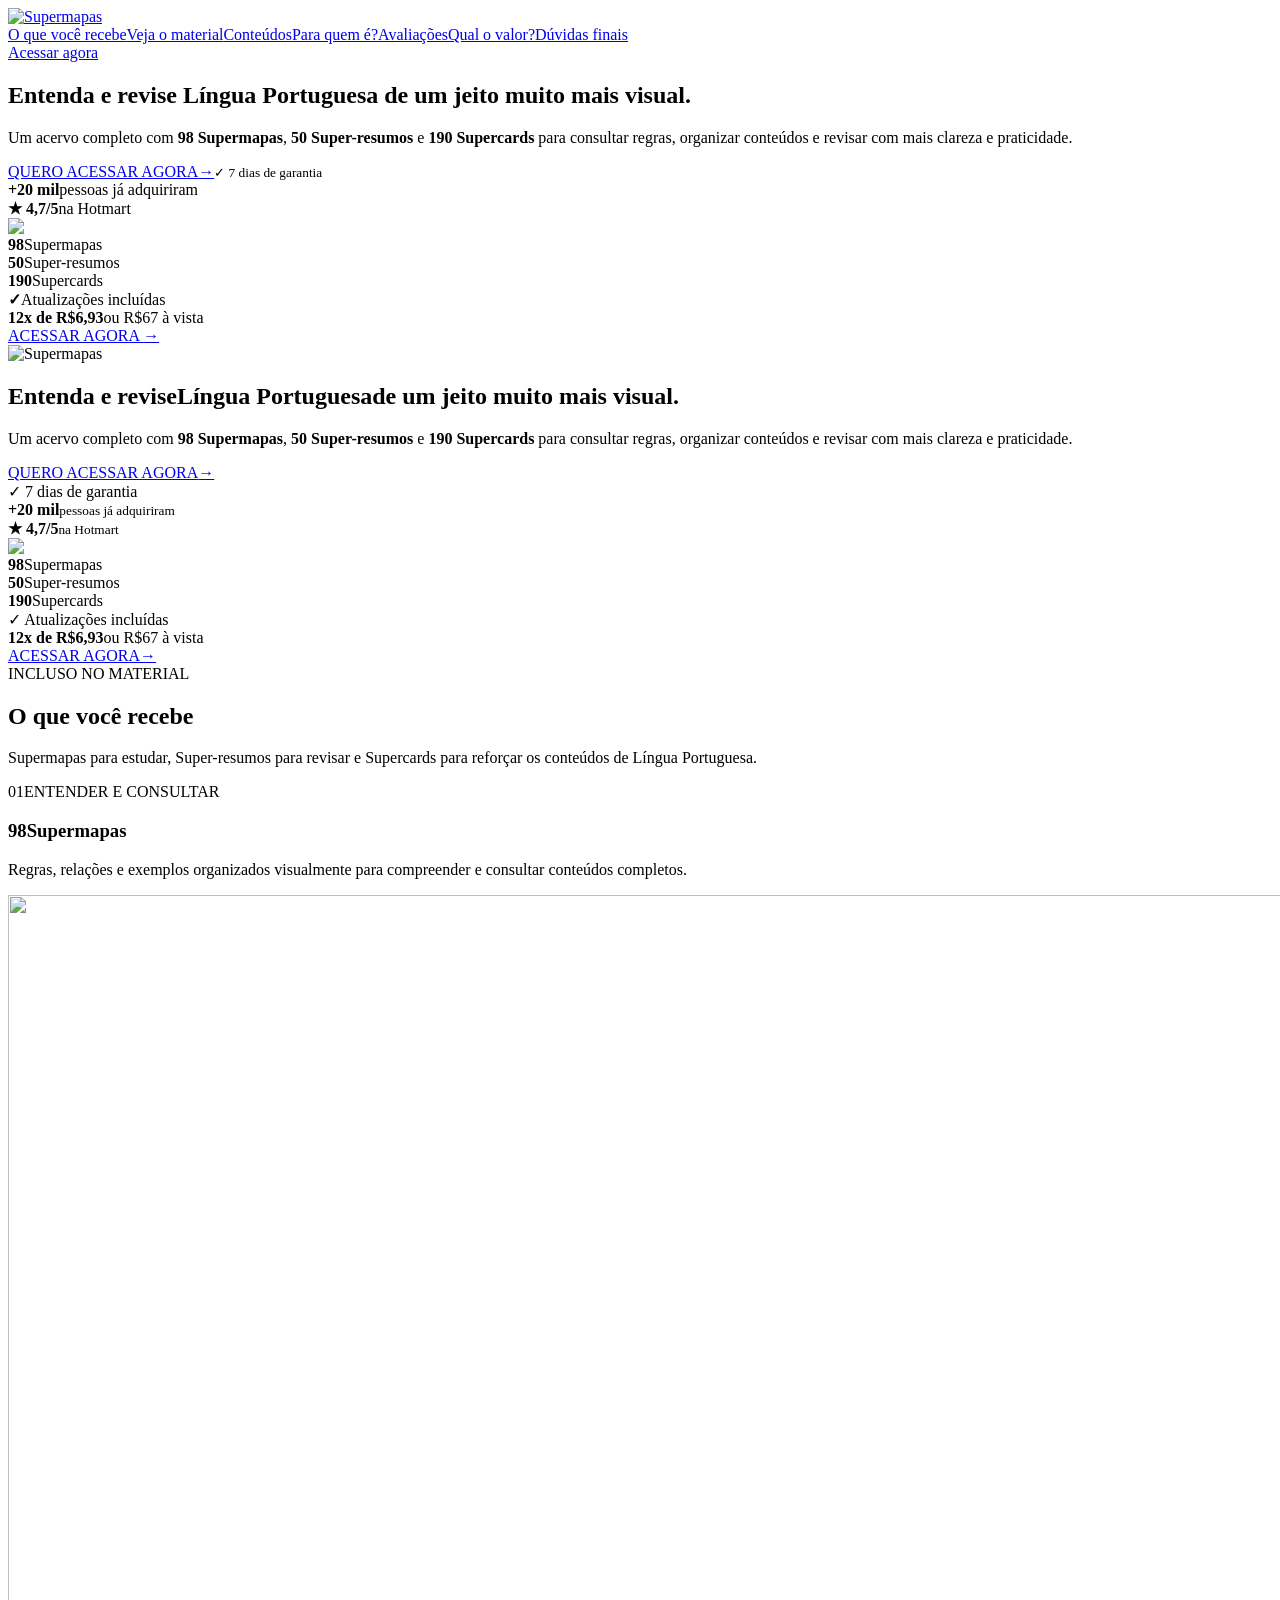
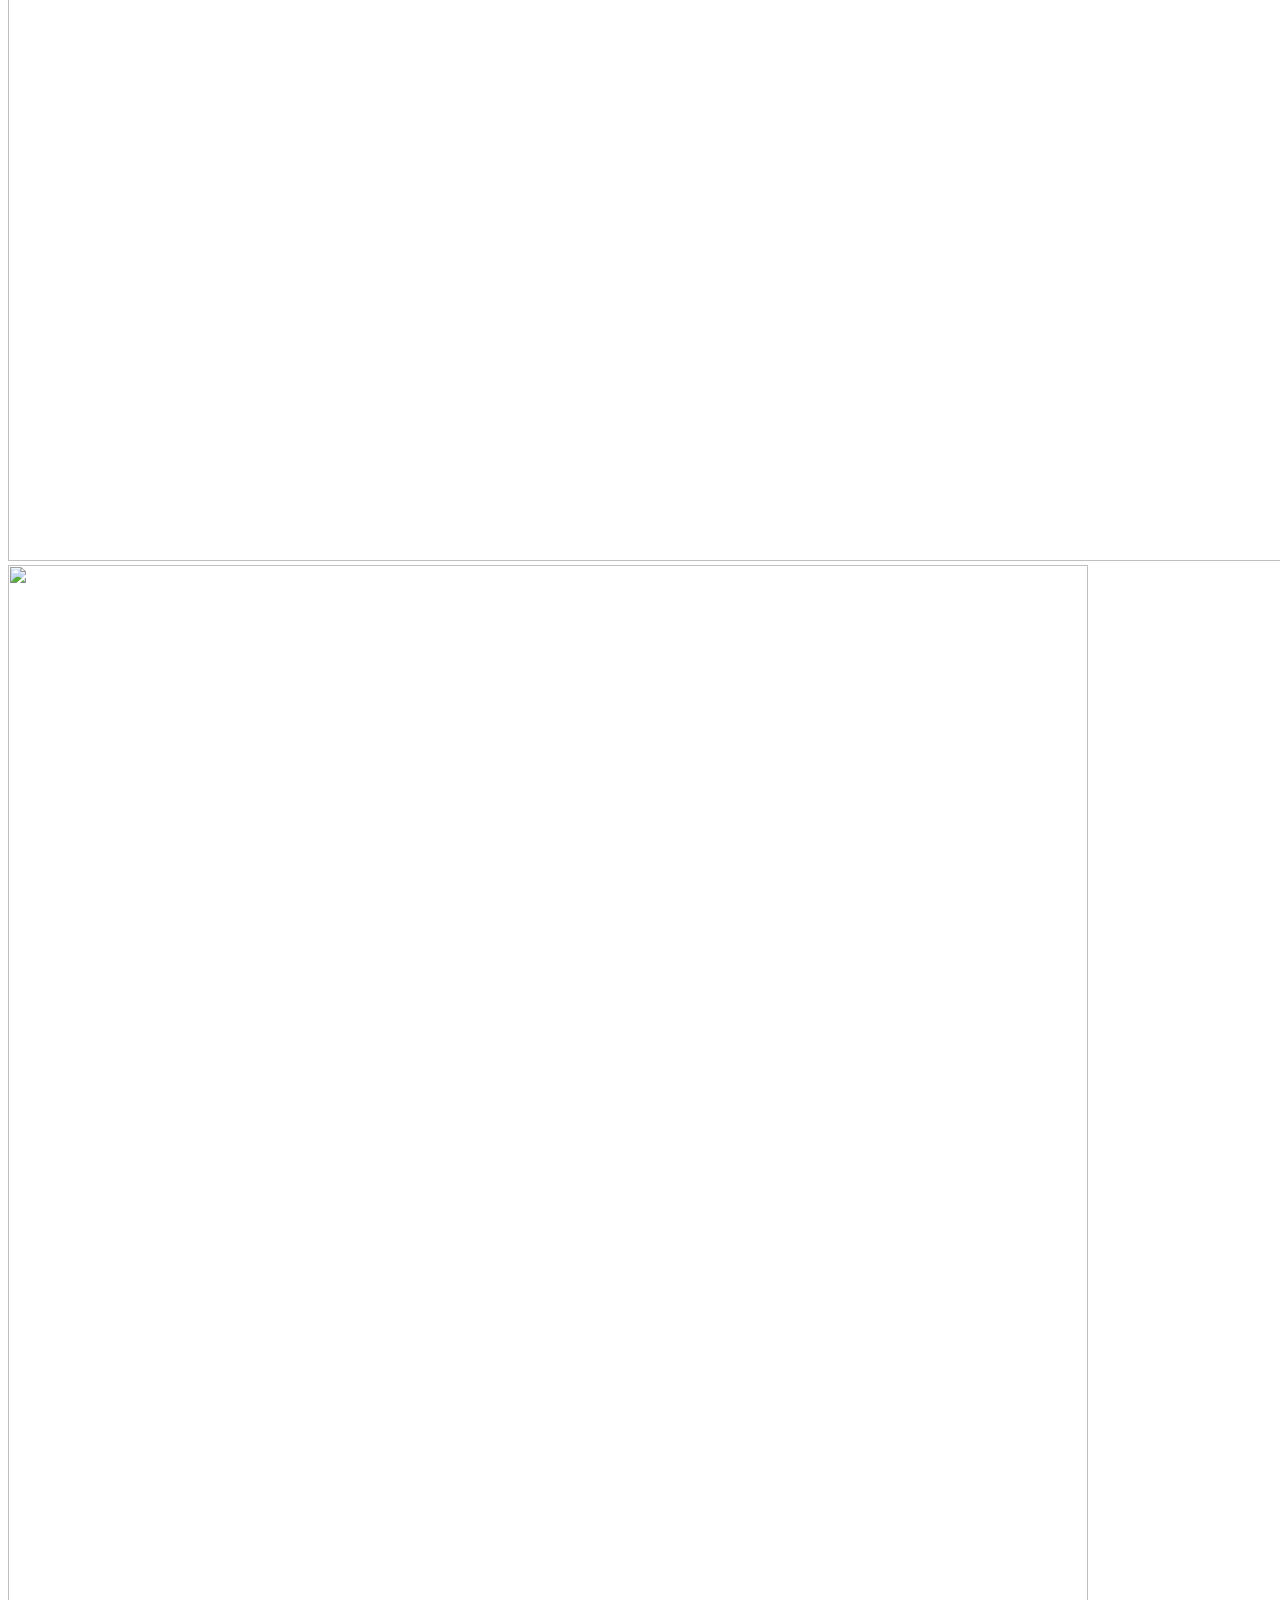
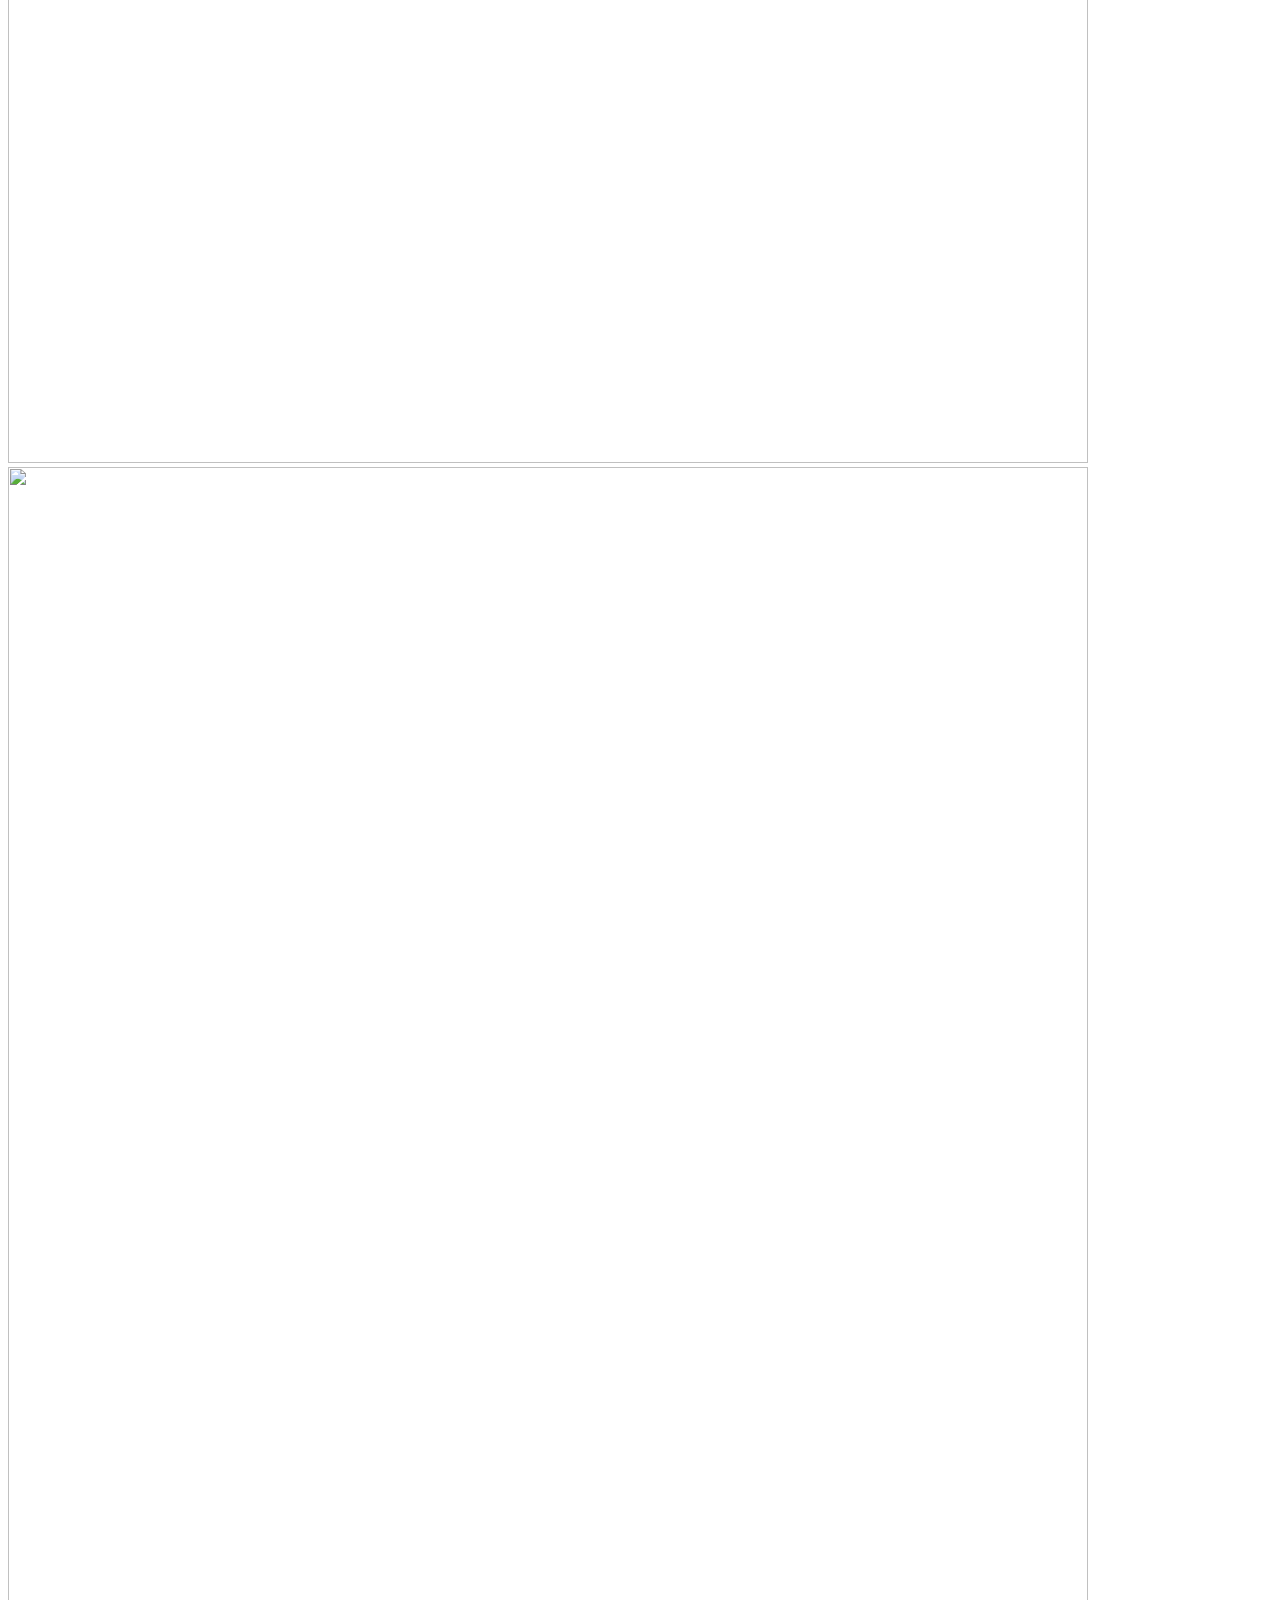
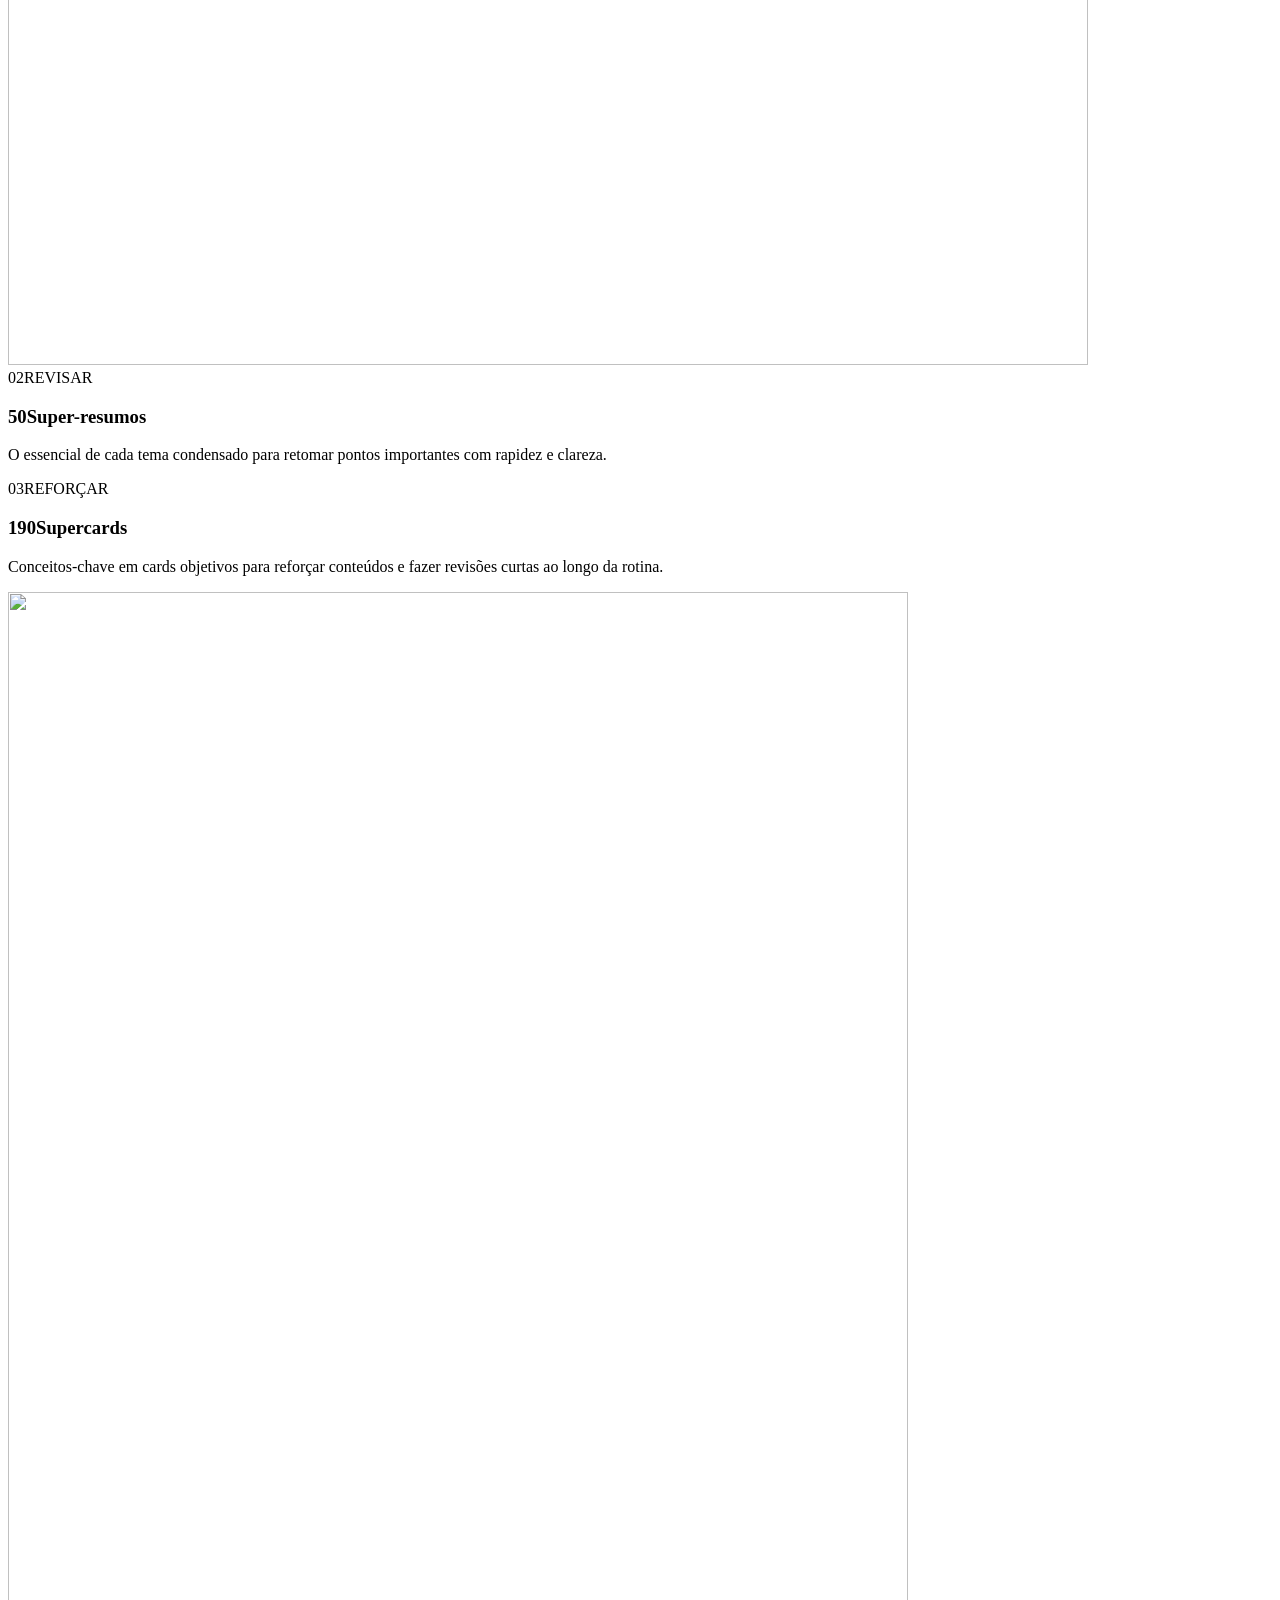
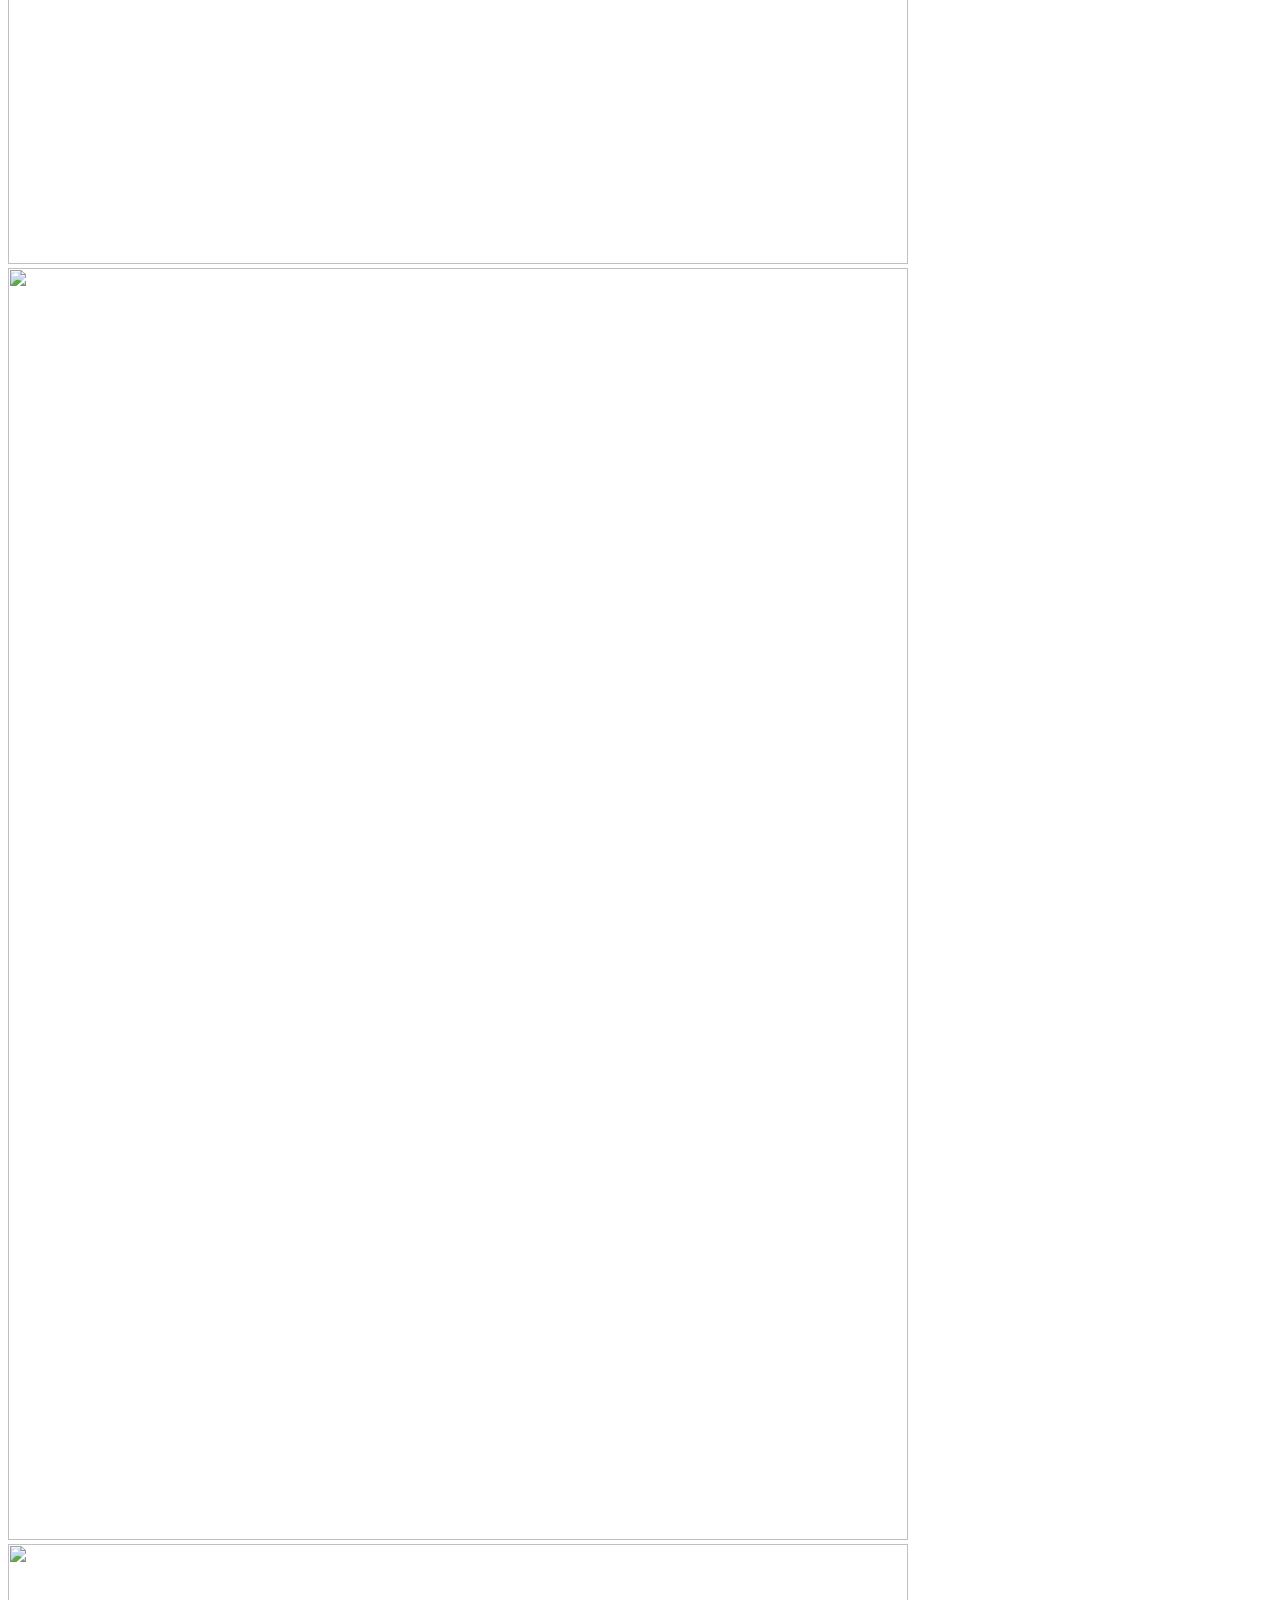
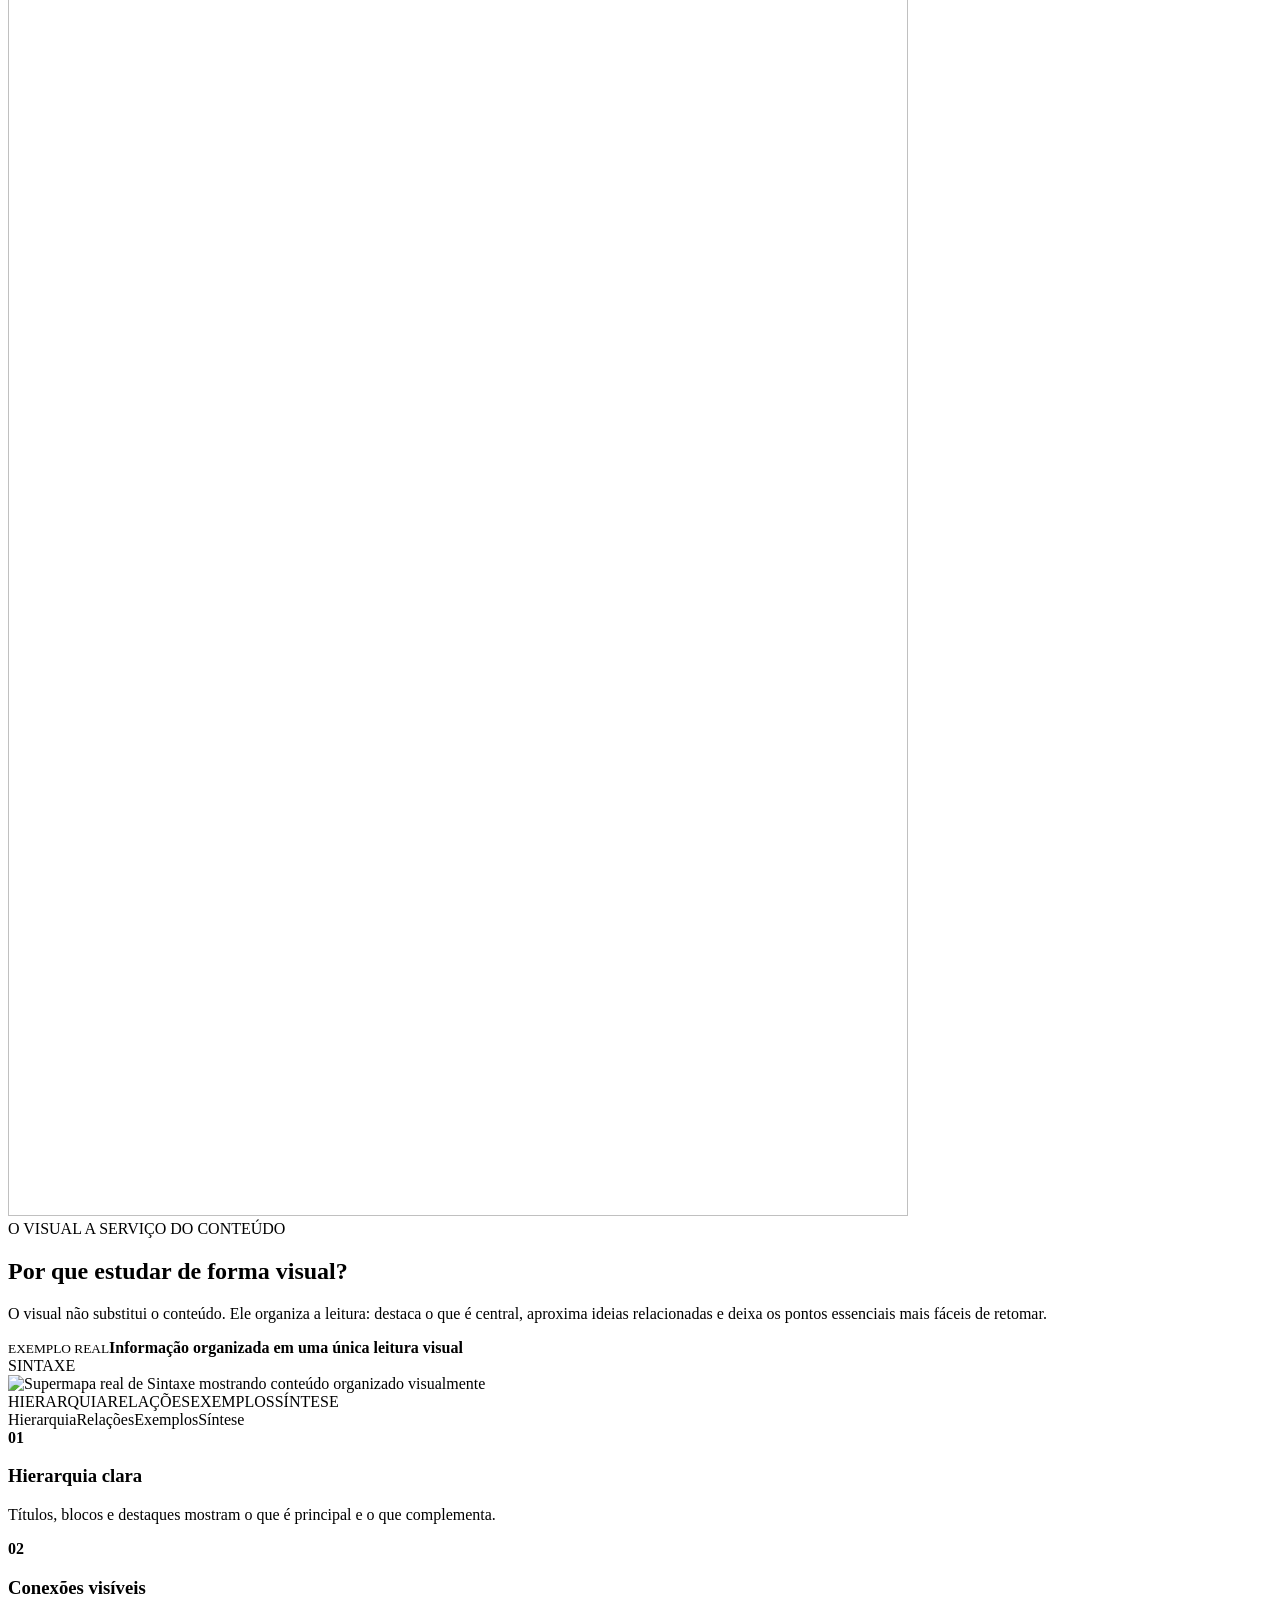
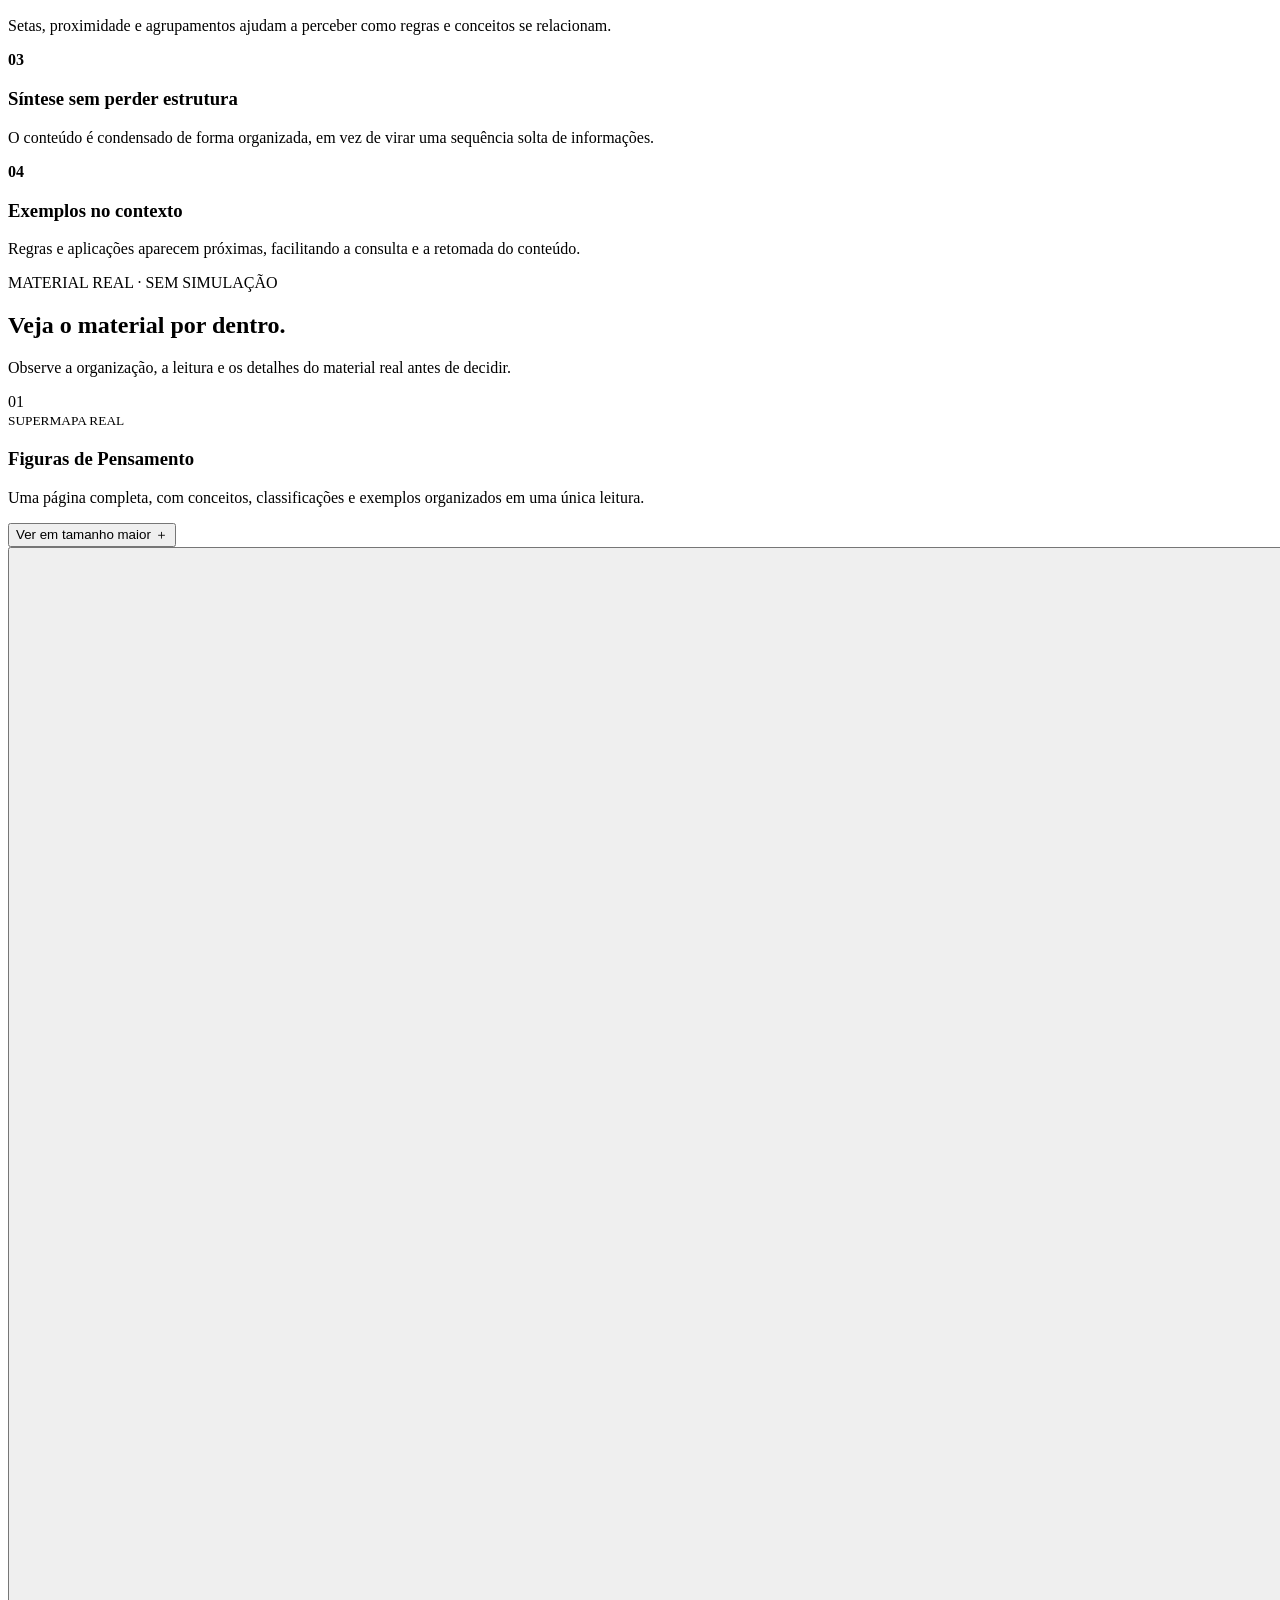
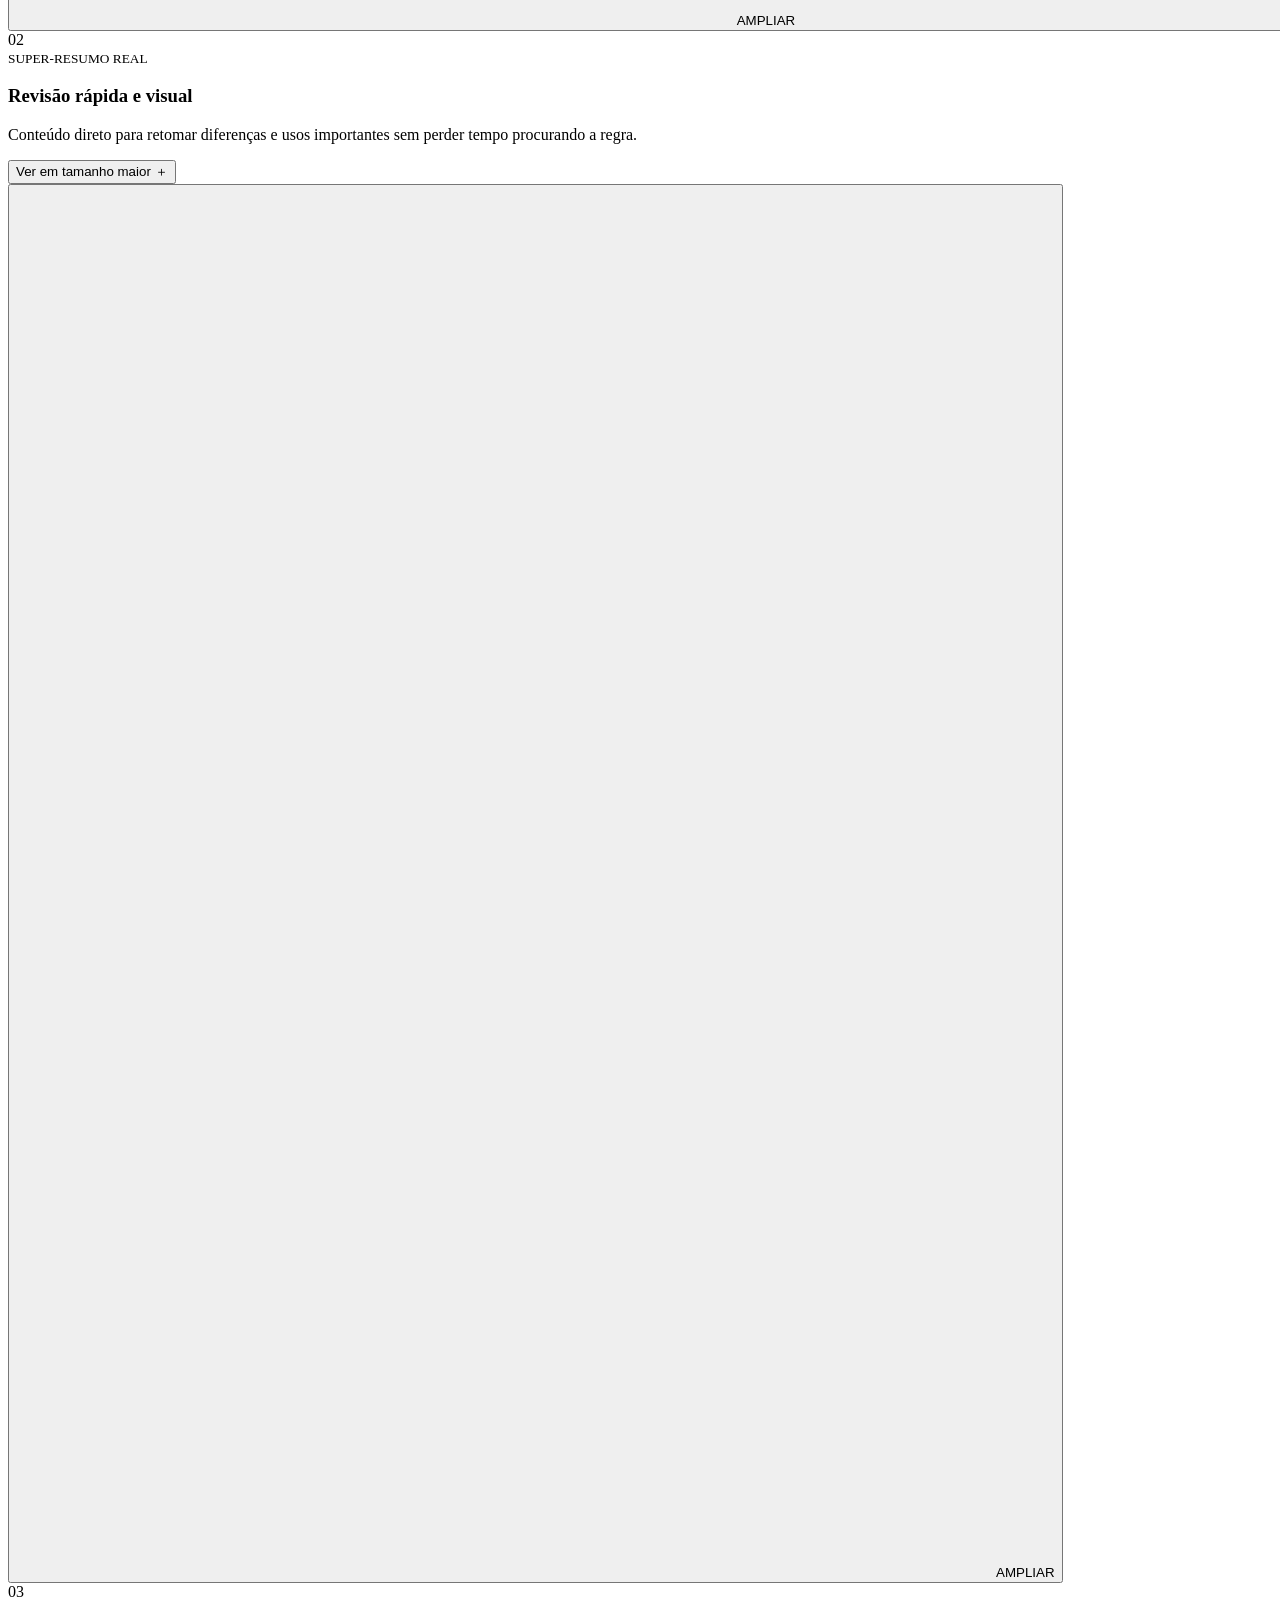
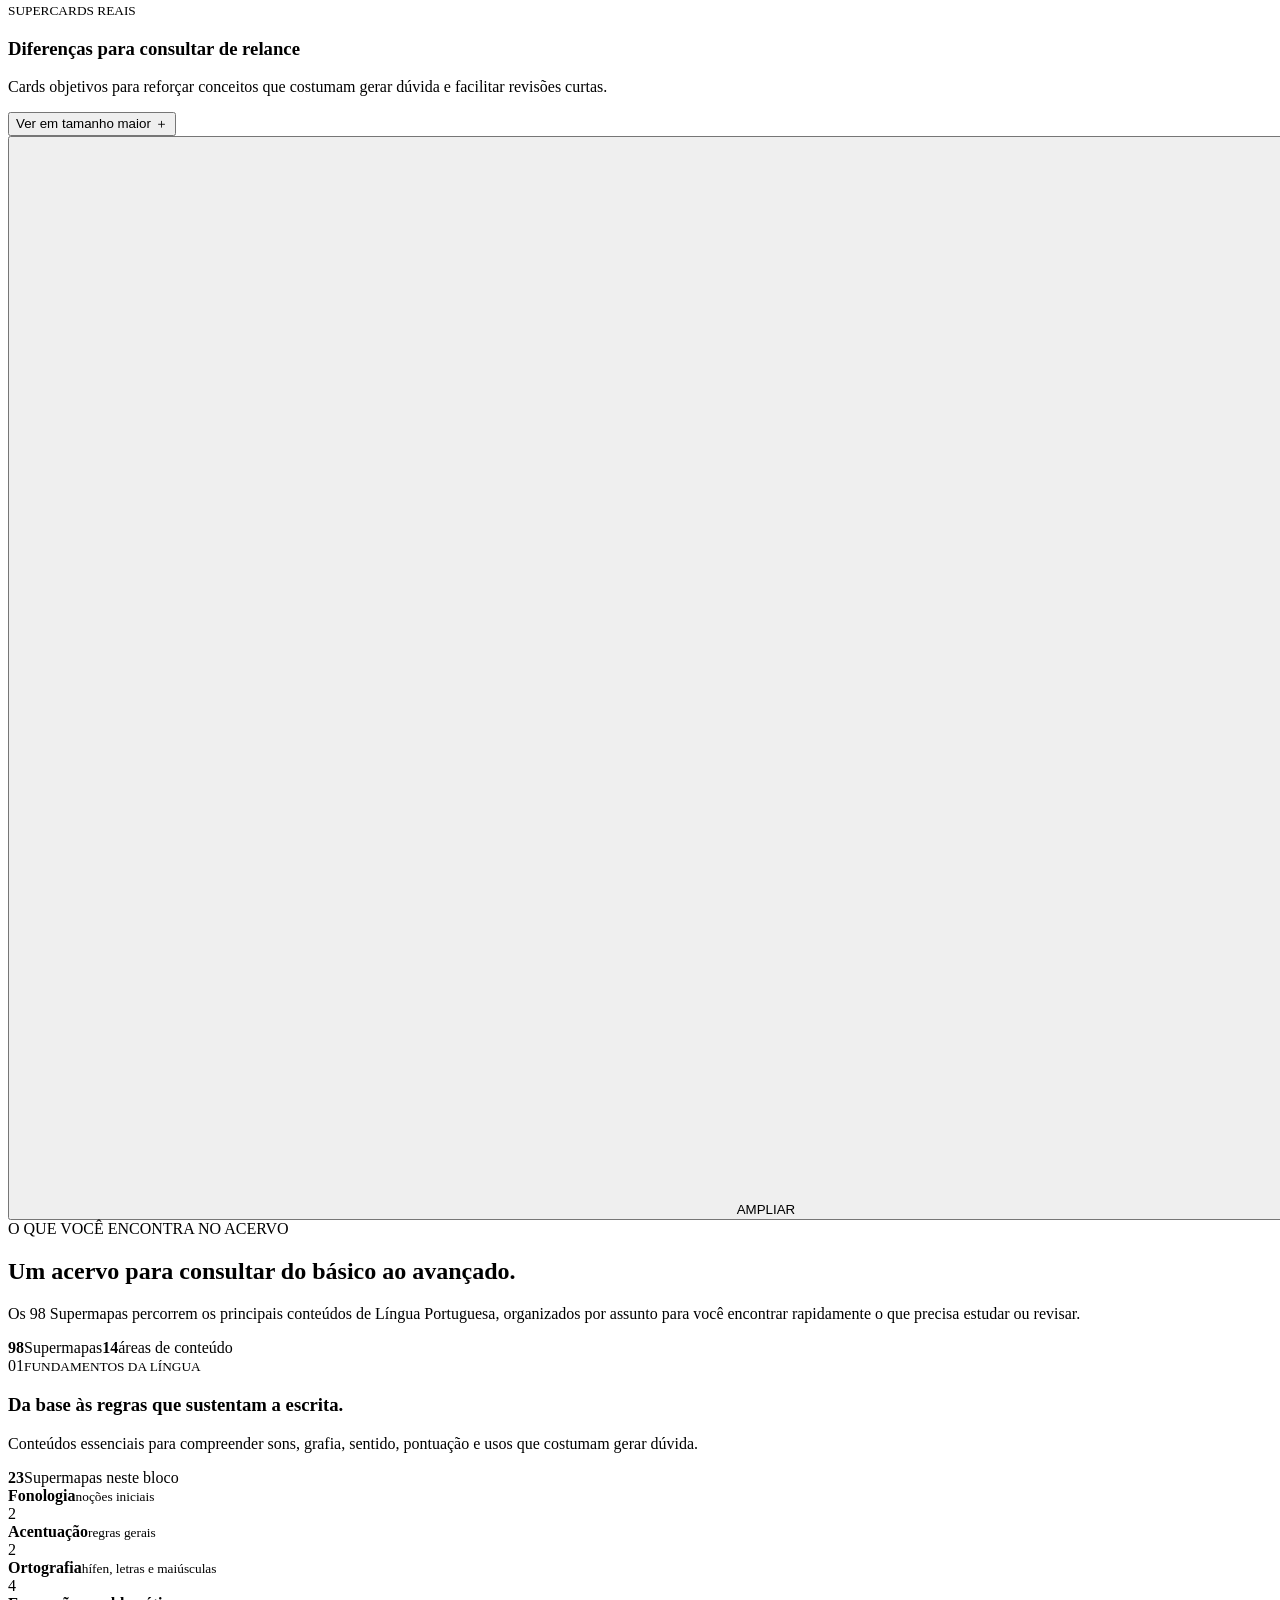
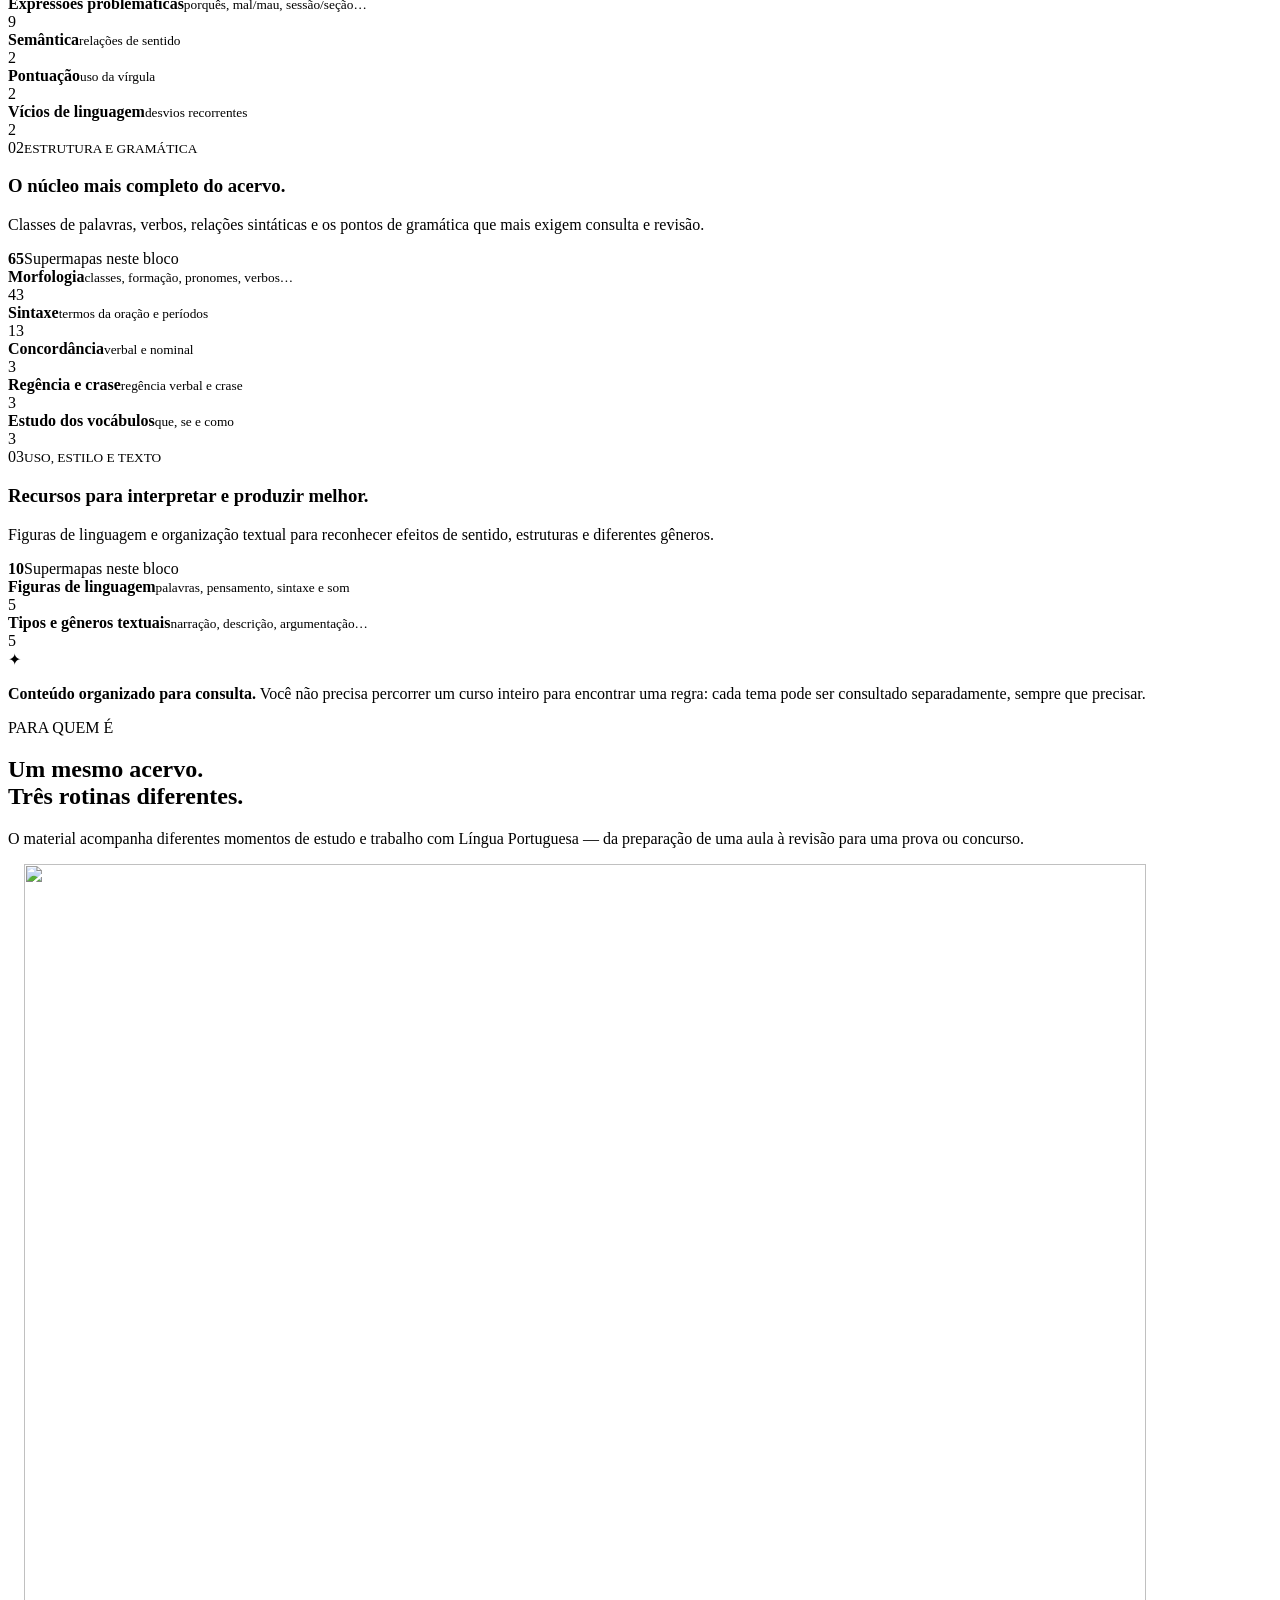
==== vercel-static/index.html @ 7d314966 "Materialize performance-tested landing bundle" ====
<!DOCTYPE html><html lang="pt-BR"><head><meta charSet="utf-8"/><meta name="viewport" content="width=device-width, initial-scale=1"/><link rel="preload" href="/_next/static/media/a343f882a40d2cc9-s.p.1sj6eobyi31rd.woff2" as="font" crossorigin="" type="font/woff2"/><link rel="preload" href="https://static.wixstatic.com/media/1a67b8_4f097583af86427db8e4168a1012c7a3~mv2.png" as="image"/><link rel="stylesheet" href="/_next/static/chunks/06-3g1k36rw0y.css" data-precedence="next"/><link rel="stylesheet" href="/_next/static/chunks/3qg_tgjt67qum.css" data-precedence="next"/><link rel="preload" as="script" fetchPriority="low" href="/_next/static/chunks/3ll07n217cgxf.js"/><script src="/_next/static/chunks/0tfwtzipvs50r.js" async=""></script><script src="/_next/static/chunks/3gzxhq9iq6efl.js" async=""></script><script src="/_next/static/chunks/turbopack-2t9djgq5-ty-i.js" async=""></script><script src="/_next/static/chunks/1d4h-sglyo8ft.js" async=""></script><script src="/_next/static/chunks/14mumt5_n0xhi.js" async=""></script><script src="/_next/static/chunks/0cnqcucz7h_pk.js" async=""></script><meta name="next-size-adjust" content=""/><title>Supermapas de Língua Portuguesa | Supermapas</title><meta name="description" content="98 Supermapas, 50 Super-resumos e 190 Supercards para estudar, revisar e consultar Língua Portuguesa de forma visual."/><script src="/_next/static/chunks/0cz1d0mv5g_q7.js" noModule=""></script>
<link rel="canonical" href="https://www.supermapas.com.br/"/>
<meta property="og:type" content="website"/>
<meta property="og:locale" content="pt_BR"/>
<meta property="og:site_name" content="Supermapas"/>
<meta property="og:title" content="Supermapas de Língua Portuguesa | Supermapas"/>
<meta property="og:description" content="98 Supermapas, 50 Super-resumos e 190 Supercards para estudar, revisar e consultar Língua Portuguesa de forma visual."/>
<meta property="og:url" content="https://www.supermapas.com.br/"/>
<meta property="og:image" content="https://static.wixstatic.com/media/1a67b8_3ac74c621b754162abd32de5d6843052~mv2.png"/>
<meta name="twitter:card" content="summary_large_image"/>
<link rel="icon" href="https://static.wixstatic.com/media/1a67b8_4f097583af86427db8e4168a1012c7a3~mv2.png"/>
<script id="sm-meta-pixel">!function(f,b,e,v,n,t,s){if(f.fbq)return;n=f.fbq=function(){n.callMethod?n.callMethod.apply(n,arguments):n.queue.push(arguments)};if(!f._fbq)f._fbq=n;n.push=n;n.loaded=!0;n.version='2.0';n.queue=[];t=b.createElement(e);t.async=!0;t.src=v;s=b.getElementsByTagName(e)[0];s.parentNode.insertBefore(t,s)}(window,document,'script','https://connect.facebook.net/en_US/fbevents.js');fbq('init','261169597067924');fbq('track','PageView');</script>

<link id="sm-wix-preconnect" rel="preconnect" href="https://static.wixstatic.com" crossorigin=""/>
<link id="sm-hero-preload" rel="preload" as="image" href="https://static.wixstatic.com/media/1a67b8_3ac74c621b754162abd32de5d6843052~mv2.png/v1/fit/w_1600,h_1200/file.webp" fetchpriority="high"/>

<script async id="sm-google-tag-loader" src="https://www.googletagmanager.com/gtag/js?id=AW-18370953717"></script>
<script id="sm-google-tag">window.dataLayer=window.dataLayer||[];function gtag(){dataLayer.push(arguments);}gtag('js',new Date());gtag('config','AW-18370953717');</script>
</head><body class="manrope_9e067a5b-module__vT7MWq__variable"><div hidden=""><!--$--><!--/$--></div><div class="sm-sales-shell"><div class="sm-sales-scroll"><div class="sm-sales-main" role="main"><section class="sm-desktop-hero" id="inicio-desktop" aria-label="Supermapas de Língua Portuguesa"><header class="sm-dh-header"><a class="sm-dh-brand" href="#inicio-desktop" aria-label="Supermapas"><img src="https://static.wixstatic.com/media/1a67b8_4f097583af86427db8e4168a1012c7a3~mv2.png" alt="Supermapas"/></a><nav aria-label="Navegação da página"><a href="#formatos">O que você recebe</a><a href="#amostras">Veja o material</a><a href="#conteudo">Conteúdos</a><a href="#publicos">Para quem é?</a><a href="#prova-social">Avaliações</a><a href="#oferta">Qual o valor?</a><a href="#faq">Dúvidas finais</a></nav><a class="sm-dh-header-cta" href="https://pay.hotmart.com/A92093667Q?checkoutMode=2&off=ia91gsts">Acessar agora</a></header><div class="sm-dh-main"><div class="sm-dh-copy"><h1>Entenda e revise <span>Língua Portuguesa</span> de um jeito muito mais visual.</h1><p>Um acervo completo com <strong>98 Supermapas</strong>, <strong>50 Super-resumos</strong> e <strong>190 Supercards</strong> para consultar regras, organizar conteúdos e revisar com mais clareza e praticidade.</p><div class="sm-dh-actions"><a class="sm-dh-primary" href="https://pay.hotmart.com/A92093667Q?checkoutMode=2&off=ia91gsts"><span>QUERO ACESSAR AGORA</span><b aria-hidden="true">→</b></a><small>✓ 7 dias de garantia</small></div><div class="sm-dh-proof" aria-label="Prova social"><div><strong>+20 mil</strong><span>pessoas já adquiriram</span></div><i aria-hidden="true"></i><div><strong>★ 4,7/5</strong><span>na Hotmart</span></div></div></div><div class="sm-dh-stage sm-dh-stage-composite" aria-label="Amostras reais do acervo Supermapas"><img alt="Supermapa, Supercards e Super-resumos do acervo de Língua Portuguesa" fetchPriority="high" loading="eager" width="2400" height="1800" decoding="async" data-nimg="1" class="sm-dh-composite" style="color:transparent" src="https://static.wixstatic.com/media/1a67b8_3ac74c621b754162abd32de5d6843052~mv2.png/v1/fit/w_1600,h_1200/file.webp"/></div></div><div class="sm-dh-offer" aria-label="Resumo da oferta"><div class="sm-dh-metric"><strong>98</strong><span>Supermapas</span></div><div class="sm-dh-metric"><strong>50</strong><span>Super-resumos</span></div><div class="sm-dh-metric"><strong>190</strong><span>Supercards</span></div><div class="sm-dh-updates"><b>✓</b><span>Atualizações incluídas</span></div><div class="sm-dh-price"><strong>12x de R$6,93</strong><span>ou R$67 à vista</span></div><a href="https://pay.hotmart.com/A92093667Q?checkoutMode=2&off=ia91gsts">ACESSAR AGORA <b aria-hidden="true">→</b></a></div></section><section class="sm-mobile-hero" id="inicio-mobile" aria-label="Supermapas de Língua Portuguesa"><div class="sm-mh-brand-wrap"><img class="sm-mh-brand" src="https://static.wixstatic.com/media/1a67b8_4f097583af86427db8e4168a1012c7a3~mv2.png" alt="Supermapas"/></div><div class="sm-mh-copy"><h1 class="sm-mh-title"><span class="sm-mh-title-line sm-mh-title-line-dark">Entenda e revise</span><span class="sm-mh-title-line sm-mh-title-line-accent">Língua Portuguesa</span><span class="sm-mh-title-line sm-mh-title-line-dark sm-mh-title-tail">de um jeito muito mais visual.</span></h1><p class="sm-mh-subtitle">Um acervo completo com <strong>98 Supermapas</strong>, <strong>50 Super-resumos</strong> e <strong>190 Supercards</strong> para consultar regras, organizar conteúdos e revisar com mais clareza e praticidade.</p><a class="sm-mh-cta" href="https://pay.hotmart.com/A92093667Q?checkoutMode=2&off=ia91gsts"><span>QUERO ACESSAR AGORA</span><b aria-hidden="true">→</b></a><div class="sm-mh-guarantee">✓ 7 dias de garantia</div><div class="sm-mh-proof" aria-label="Prova social"><div class="sm-mh-proof-item"><strong>+20 mil</strong><small>pessoas já adquiriram</small></div><i aria-hidden="true"></i><div class="sm-mh-proof-item"><strong>★ 4,7/5</strong><small>na Hotmart</small></div></div></div><div class="sm-mh-stage sm-mh-stage-composite" aria-label="Amostras reais do acervo Supermapas"><img alt="Supermapa, Supercards e Super-resumos do acervo de Língua Portuguesa" fetchPriority="high" loading="eager" width="1600" height="1200" decoding="async" data-nimg="1" class="sm-mh-composite" style="color:transparent" src="https://static.wixstatic.com/media/1a67b8_3ac74c621b754162abd32de5d6843052~mv2.png/v1/fit/w_1600,h_1200/file.webp"/></div><div class="sm-mh-offer" aria-label="Resumo da oferta"><div class="sm-mh-metrics"><div class="sm-mh-metric"><strong>98</strong><span>Supermapas</span></div><div class="sm-mh-metric"><strong>50</strong><span>Super-resumos</span></div><div class="sm-mh-metric"><strong>190</strong><span>Supercards</span></div></div><div class="sm-mh-updates">✓ <span>Atualizações incluídas</span></div><div class="sm-mh-price"><strong>12x de R$6,93</strong><span>ou R$67 à vista</span></div><a class="sm-mh-offer-cta" href="https://pay.hotmart.com/A92093667Q?checkoutMode=2&off=ia91gsts"><span>ACESSAR AGORA</span><b aria-hidden="true">→</b></a></div></section><section class="sm-format-v2" id="formatos" aria-labelledby="sm-format-v2-title"><header class="sm-format-v2-header"><span class="sm-format-v2-eyebrow">INCLUSO NO MATERIAL</span><h2 id="sm-format-v2-title">O que você <span>recebe</span></h2><p>Supermapas para estudar, Super-resumos para revisar e Supercards para reforçar os conteúdos de Língua Portuguesa.</p></header><div class="sm-format-v2-stage" aria-label="Os três formatos incluídos no material"><article class="sm-format-v2-unit sm-format-v2-unit-map"><div class="sm-format-v2-copy"><div class="sm-format-v2-kicker"><span class="sm-format-v2-index">01</span><span class="sm-format-v2-purpose">ENTENDER E CONSULTAR</span></div><h3 class="sm-format-v2-title"><strong>98</strong><span>Supermapas</span></h3><p>Regras, relações e exemplos organizados visualmente para compreender e consultar conteúdos completos.</p></div><div class="sm-format-v2-visual sm-format-v2-map-visual" aria-hidden="true"><div class="sm-format-v2-map-glow"></div><img fetchpriority="low" alt="" loading="eager" width="1800" height="1266" decoding="async" data-nimg="1" style="color:transparent" src="https://static.wixstatic.com/media/1a67b8_65fd23abbd49440aa523bd8d2b7142df~mv2.png/v1/fit/w_1200,h_844/file.webp"/></div></article><article class="sm-format-v2-unit sm-format-v2-unit-summary"><div class="sm-format-v2-visual sm-format-v2-summary-visual" aria-hidden="true"><div class="sm-format-v2-summary-glow"></div><img fetchpriority="low" alt="" loading="eager" width="1080" height="1498" decoding="async" data-nimg="1" style="color:transparent" src="https://static.wixstatic.com/media/1a67b8_97c960898bc04b7b8c8e9b1c0c1e49ab~mv2.png/v1/fit/w_760,h_1054/file.webp"/><img fetchpriority="low" alt="" loading="eager" width="1080" height="1498" decoding="async" data-nimg="1" style="color:transparent" src="https://static.wixstatic.com/media/1a67b8_01c579c2d24b495bbd011e319bebeb41~mv2.png/v1/fit/w_760,h_1054/file.webp"/></div><div class="sm-format-v2-copy"><div class="sm-format-v2-kicker"><span class="sm-format-v2-index">02</span><span class="sm-format-v2-purpose">REVISAR</span></div><h3 class="sm-format-v2-title"><strong>50</strong><span>Super-resumos</span></h3><p>O essencial de cada tema condensado para retomar pontos importantes com rapidez e clareza.</p></div></article><article class="sm-format-v2-unit sm-format-v2-unit-card"><div class="sm-format-v2-copy"><div class="sm-format-v2-kicker"><span class="sm-format-v2-index">03</span><span class="sm-format-v2-purpose">REFORÇAR</span></div><h3 class="sm-format-v2-title"><strong>190</strong><span>Supercards</span></h3><p>Conceitos-chave em cards objetivos para reforçar conteúdos e fazer revisões curtas ao longo da rotina.</p></div><div class="sm-format-v2-visual sm-format-v2-card-visual" aria-hidden="true"><div class="sm-format-v2-card-glow"></div><img fetchpriority="low" alt="" data-card-index="1" loading="eager" width="900" height="1272" decoding="async" data-nimg="1" style="color:transparent" src="https://static.wixstatic.com/media/1a67b8_b696731e83344bc893cf613867cee66c~mv2.png/v1/fit/w_640,h_904/file.webp"/><img fetchpriority="low" alt="" data-card-index="2" loading="eager" width="900" height="1272" decoding="async" data-nimg="1" style="color:transparent" src="https://static.wixstatic.com/media/1a67b8_fbd380961a1b47d3aa4569aef6278ebb~mv2.png/v1/fit/w_640,h_904/file.webp"/><img fetchpriority="low" alt="" data-card-index="3" loading="eager" width="900" height="1272" decoding="async" data-nimg="1" style="color:transparent" src="https://static.wixstatic.com/media/1a67b8_4906fb8fd7ef4ec1b33346f2b3ce670d~mv2.png/v1/fit/w_640,h_904/file.webp"/></div></article></div></section><section class="sm-visual-study" id="estudo-visual" aria-labelledby="sm-visual-study-title"><div class="sm-vs-shell"><header class="sm-vs-intro"><span class="sm-vs-eyebrow">O VISUAL A SERVIÇO DO CONTEÚDO</span><h2 id="sm-visual-study-title">Por que estudar de <span>forma visual?</span></h2><p>O visual não substitui o conteúdo. Ele organiza a leitura: destaca o que é central, aproxima ideias relacionadas e deixa os pontos essenciais mais fáceis de retomar.</p></header><div class="sm-vs-stage" aria-label="Exemplo real de organização visual em um Supermapa"><div class="sm-vs-stage-head"><div><small>EXEMPLO REAL</small><strong>Informação organizada em uma única leitura visual</strong></div><span>SINTAXE</span></div><div class="sm-vs-map-area"><div class="sm-vs-map-glow" aria-hidden="true"></div><div class="sm-vs-map-frame"><img src="https://static.wixstatic.com/media/1a67b8_fb62b5ad53fe475390025b0b8196958d~mv2.png/v1/fit/w_1200,h_848/file.webp" alt="Supermapa real de Sintaxe mostrando conteúdo organizado visualmente" width="1200" height="848" loading="lazy"/></div><span class="sm-vs-callout sm-vs-callout-a"><i></i>HIERARQUIA</span><span class="sm-vs-callout sm-vs-callout-b"><i></i>RELAÇÕES</span><span class="sm-vs-callout sm-vs-callout-c"><i></i>EXEMPLOS</span><span class="sm-vs-callout sm-vs-callout-d"><i></i>SÍNTESE</span></div><div class="sm-vs-mobile-legend" aria-hidden="true"><span>Hierarquia</span><span>Relações</span><span>Exemplos</span><span>Síntese</span></div></div><div class="sm-vs-principles" aria-label="Elementos da aprendizagem visual"><article class="sm-vs-principle"><b>01</b><div><h3>Hierarquia clara</h3><p>Títulos, blocos e destaques mostram o que é principal e o que complementa.</p></div></article><article class="sm-vs-principle"><b>02</b><div><h3>Conexões visíveis</h3><p>Setas, proximidade e agrupamentos ajudam a perceber como regras e conceitos se relacionam.</p></div></article><article class="sm-vs-principle"><b>03</b><div><h3>Síntese sem perder estrutura</h3><p>O conteúdo é condensado de forma organizada, em vez de virar uma sequência solta de informações.</p></div></article><article class="sm-vs-principle"><b>04</b><div><h3>Exemplos no contexto</h3><p>Regras e aplicações aparecem próximas, facilitando a consulta e a retomada do conteúdo.</p></div></article></div></div></section><section class="sm-inside" id="amostras" aria-labelledby="sm-inside-title"><div class="sm-inside-shell"><header class="sm-inside-header"><span class="sm-inside-eyebrow">MATERIAL REAL · SEM SIMULAÇÃO</span><div class="sm-inside-heading-row"><h2 id="sm-inside-title">Veja o material <span>por dentro.</span></h2><p>Observe a organização, a leitura e os detalhes do material real antes de decidir.</p></div></header><div class="sm-inside-showcase-stack"><article class="sm-inside-feature sm-inside-feature--map"><div class="sm-inside-feature-meta"><div class="sm-inside-index">01</div><div><small>SUPERMAPA REAL</small><h3>Figuras de Pensamento</h3><p>Uma página completa, com conceitos, classificações e exemplos organizados em uma única leitura.</p></div><button class="sm-inside-expand-link" type="button">Ver em tamanho maior <span aria-hidden="true">＋</span></button></div><button class="sm-inside-map-stage" type="button" aria-label="Ampliar Supermapa de Figuras de Pensamento sem sair da página"><span class="sm-inside-map-glow" aria-hidden="true"></span><img src="https://static.wixstatic.com/media/1a67b8_2c47f526e71f4a16a5aea48393f6f835~mv2.png/v1/fit/w_1200,h_848/file.webp" srcSet="https://static.wixstatic.com/media/1a67b8_2c47f526e71f4a16a5aea48393f6f835~mv2.png/v1/fit/w_760,h_537/file.webp 760w, https://static.wixstatic.com/media/1a67b8_2c47f526e71f4a16a5aea48393f6f835~mv2.png/v1/fit/w_1200,h_848/file.webp 1200w, https://static.wixstatic.com/media/1a67b8_2c47f526e71f4a16a5aea48393f6f835~mv2.png/v1/fit/w_1500,h_1060/file.webp 1500w, https://static.wixstatic.com/media/1a67b8_2c47f526e71f4a16a5aea48393f6f835~mv2.png/v1/fit/w_1800,h_1272/file.webp 1800w" sizes="(max-width: 640px) calc(100vw - 28px), (max-width: 1100px) calc(100vw - 64px), 900px" alt="Supermapa real de Figuras de Pensamento" width="1500" height="1060" loading="lazy" decoding="async"/><span class="sm-inside-open">AMPLIAR</span></button></article><article class="sm-inside-feature sm-inside-feature--summary"><div class="sm-inside-feature-meta"><div class="sm-inside-index">02</div><div><small>SUPER-RESUMO REAL</small><h3>Revisão rápida e visual</h3><p>Conteúdo direto para retomar diferenças e usos importantes sem perder tempo procurando a regra.</p></div><button class="sm-inside-expand-link" type="button">Ver em tamanho maior <span aria-hidden="true">＋</span></button></div><button class="sm-inside-map-stage sm-inside-map-stage--portrait" type="button" aria-label="Ampliar Super-resumo sem sair da página"><span class="sm-inside-map-glow" aria-hidden="true"></span><img src="https://static.wixstatic.com/media/1a67b8_8d99aa3360ff4c52b4ed9fab3c9f6a71~mv2.png/v1/fit/w_760,h_1080/file.webp" srcSet="https://static.wixstatic.com/media/1a67b8_8d99aa3360ff4c52b4ed9fab3c9f6a71~mv2.png/v1/fit/w_460,h_660/file.webp 460w, https://static.wixstatic.com/media/1a67b8_8d99aa3360ff4c52b4ed9fab3c9f6a71~mv2.png/v1/fit/w_760,h_1080/file.webp 760w, https://static.wixstatic.com/media/1a67b8_8d99aa3360ff4c52b4ed9fab3c9f6a71~mv2.png/v1/fit/w_980,h_1390/file.webp 980w, https://static.wixstatic.com/media/1a67b8_8d99aa3360ff4c52b4ed9fab3c9f6a71~mv2.png/v1/fit/w_1400,h_1980/file.webp 1400w" sizes="(max-width: 640px) calc(100vw - 64px), (max-width: 1100px) 54vw, 620px" alt="Super-resumo real com diferenças de uso e significado" width="980" height="1390" loading="lazy" decoding="async"/><span class="sm-inside-open">AMPLIAR</span></button></article><article class="sm-inside-feature sm-inside-feature--cards"><div class="sm-inside-feature-meta"><div class="sm-inside-index">03</div><div><small>SUPERCARDS REAIS</small><h3>Diferenças para consultar de relance</h3><p>Cards objetivos para reforçar conceitos que costumam gerar dúvida e facilitar revisões curtas.</p></div><button class="sm-inside-expand-link" type="button">Ver em tamanho maior <span aria-hidden="true">＋</span></button></div><button class="sm-inside-map-stage sm-inside-map-stage--cards" type="button" aria-label="Ampliar Supercards sem sair da página"><span class="sm-inside-map-glow" aria-hidden="true"></span><img src="https://static.wixstatic.com/media/1a67b8_39fda509ded540b58e308d12ad11066c~mv2.png/v1/fit/w_1200,h_848/file.webp" srcSet="https://static.wixstatic.com/media/1a67b8_39fda509ded540b58e308d12ad11066c~mv2.png/v1/fit/w_760,h_537/file.webp 760w, https://static.wixstatic.com/media/1a67b8_39fda509ded540b58e308d12ad11066c~mv2.png/v1/fit/w_1200,h_848/file.webp 1200w, https://static.wixstatic.com/media/1a67b8_39fda509ded540b58e308d12ad11066c~mv2.png/v1/fit/w_1500,h_1060/file.webp 1500w, https://static.wixstatic.com/media/1a67b8_39fda509ded540b58e308d12ad11066c~mv2.png/v1/fit/w_1800,h_1272/file.webp 1800w" sizes="(max-width: 640px) calc(100vw - 28px), (max-width: 1100px) calc(100vw - 64px), 900px" alt="Supercards reais com comparações de Língua Portuguesa" width="1500" height="1060" loading="lazy" decoding="async"/><span class="sm-inside-open">AMPLIAR</span></button></article></div></div></section><section class="sm-coverage" id="conteudo" aria-labelledby="sm-coverage-title"><div class="sm-coverage-shell"><header class="sm-coverage-head"><div class="sm-coverage-heading"><span class="sm-coverage-eyebrow">O QUE VOCÊ ENCONTRA NO ACERVO</span><h2 id="sm-coverage-title">Um acervo para consultar <span>do básico ao avançado.</span></h2></div><div class="sm-coverage-intro"><p>Os 98 Supermapas percorrem os principais conteúdos de Língua Portuguesa, organizados por assunto para você encontrar rapidamente o que precisa estudar ou revisar.</p><div class="sm-coverage-proof" aria-label="98 Supermapas distribuídos em 14 áreas de conteúdo"><strong>98</strong><span>Supermapas</span><i aria-hidden="true"></i><b>14</b><span>áreas de conteúdo</span></div></div></header><div class="sm-coverage-groups"><article class="sm-coverage-group sm-coverage-group--violet"><div class="sm-coverage-group-copy"><div class="sm-coverage-group-topline"><span>01</span><small>FUNDAMENTOS DA LÍNGUA</small></div><h3>Da base às regras que sustentam a escrita.</h3><p>Conteúdos essenciais para compreender sons, grafia, sentido, pontuação e usos que costumam gerar dúvida.</p><div class="sm-coverage-group-total"><strong>23</strong><span>Supermapas neste bloco</span></div></div><div class="sm-coverage-list" role="list"><div class="sm-coverage-row" role="listitem"><div><strong>Fonologia</strong><small>noções iniciais</small></div><span aria-label="2 Supermapas">2</span></div><div class="sm-coverage-row" role="listitem"><div><strong>Acentuação</strong><small>regras gerais</small></div><span aria-label="2 Supermapas">2</span></div><div class="sm-coverage-row" role="listitem"><div><strong>Ortografia</strong><small>hífen, letras e maiúsculas</small></div><span aria-label="4 Supermapas">4</span></div><div class="sm-coverage-row" role="listitem"><div><strong>Expressões problemáticas</strong><small>porquês, mal/mau, sessão/seção…</small></div><span aria-label="9 Supermapas">9</span></div><div class="sm-coverage-row" role="listitem"><div><strong>Semântica</strong><small>relações de sentido</small></div><span aria-label="2 Supermapas">2</span></div><div class="sm-coverage-row" role="listitem"><div><strong>Pontuação</strong><small>uso da vírgula</small></div><span aria-label="2 Supermapas">2</span></div><div class="sm-coverage-row" role="listitem"><div><strong>Vícios de linguagem</strong><small>desvios recorrentes</small></div><span aria-label="2 Supermapas">2</span></div></div></article><article class="sm-coverage-group sm-coverage-group--teal"><div class="sm-coverage-group-copy"><div class="sm-coverage-group-topline"><span>02</span><small>ESTRUTURA E GRAMÁTICA</small></div><h3>O núcleo mais completo do acervo.</h3><p>Classes de palavras, verbos, relações sintáticas e os pontos de gramática que mais exigem consulta e revisão.</p><div class="sm-coverage-group-total"><strong>65</strong><span>Supermapas neste bloco</span></div></div><div class="sm-coverage-list" role="list"><div class="sm-coverage-row" role="listitem"><div><strong>Morfologia</strong><small>classes, formação, pronomes, verbos…</small></div><span aria-label="43 Supermapas">43</span></div><div class="sm-coverage-row" role="listitem"><div><strong>Sintaxe</strong><small>termos da oração e períodos</small></div><span aria-label="13 Supermapas">13</span></div><div class="sm-coverage-row" role="listitem"><div><strong>Concordância</strong><small>verbal e nominal</small></div><span aria-label="3 Supermapas">3</span></div><div class="sm-coverage-row" role="listitem"><div><strong>Regência e crase</strong><small>regência verbal e crase</small></div><span aria-label="3 Supermapas">3</span></div><div class="sm-coverage-row" role="listitem"><div><strong>Estudo dos vocábulos</strong><small>que, se e como</small></div><span aria-label="3 Supermapas">3</span></div></div></article><article class="sm-coverage-group sm-coverage-group--orange"><div class="sm-coverage-group-copy"><div class="sm-coverage-group-topline"><span>03</span><small>USO, ESTILO E TEXTO</small></div><h3>Recursos para interpretar e produzir melhor.</h3><p>Figuras de linguagem e organização textual para reconhecer efeitos de sentido, estruturas e diferentes gêneros.</p><div class="sm-coverage-group-total"><strong>10</strong><span>Supermapas neste bloco</span></div></div><div class="sm-coverage-list" role="list"><div class="sm-coverage-row" role="listitem"><div><strong>Figuras de linguagem</strong><small>palavras, pensamento, sintaxe e som</small></div><span aria-label="5 Supermapas">5</span></div><div class="sm-coverage-row" role="listitem"><div><strong>Tipos e gêneros textuais</strong><small>narração, descrição, argumentação…</small></div><span aria-label="5 Supermapas">5</span></div></div></article></div><footer class="sm-coverage-foot"><span aria-hidden="true">✦</span><p><strong>Conteúdo organizado para consulta.</strong> Você não precisa percorrer um curso inteiro para encontrar uma regra: cada tema pode ser consultado separadamente, sempre que precisar.</p></footer></div></section><section class="sm-audience-use" id="publicos" aria-labelledby="sm-audience-use-title"><div class="sm-audience-use-shell"><header class="sm-audience-use-head"><div><span class="sm-audience-use-eyebrow">PARA QUEM É</span><h2 id="sm-audience-use-title">Um mesmo acervo.<br/><span>Três rotinas diferentes.</span></h2></div><p>O material acompanha diferentes momentos de estudo e trabalho com Língua Portuguesa — da preparação de uma aula à revisão para uma prova ou concurso.</p></header><div class="sm-audience-use-list"><article class="sm-audience-use-row sm-audience-use-row--purple"><div class="sm-audience-use-visual" aria-hidden="true"><span class="sm-audience-use-number">01</span><span class="sm-audience-use-orbit"></span><img src="https://static.wixstatic.com/media/1a67b8_9d104cc15aac4cf990999ceec9b87dda~mv2.png/v1/fit/w_800,h_1000/file.webp" srcSet="https://static.wixstatic.com/media/1a67b8_9d104cc15aac4cf990999ceec9b87dda~mv2.png/v1/fit/w_420,h_525/file.webp 420w, https://static.wixstatic.com/media/1a67b8_9d104cc15aac4cf990999ceec9b87dda~mv2.png/v1/fit/w_600,h_750/file.webp 600w, https://static.wixstatic.com/media/1a67b8_9d104cc15aac4cf990999ceec9b87dda~mv2.png/v1/fit/w_800,h_1000/file.webp 800w, https://static.wixstatic.com/media/1a67b8_9d104cc15aac4cf990999ceec9b87dda~mv2.png/v1/fit/w_1000,h_1250/file.webp 1000w" sizes="(max-width: 700px) 76vw, (max-width: 980px) 38vw, 390px" alt="" width="1122" height="1402" loading="lazy" decoding="async"/><span class="sm-audience-use-stamp">Preparar a aula</span></div><div class="sm-audience-use-copy"><small>PARA PROFESSORES</small><h3>Quando você precisa preparar, explicar ou retomar um conteúdo.</h3><p>Tenha um apoio visual para consultar conceitos, relações e exemplos durante a preparação das aulas, atividades e revisões.</p><div class="sm-audience-use-moments" aria-label="Situações de uso para para professores"><span><b>01</b>Preparar a aula</span><span><b>02</b>Consultar uma regra</span><span><b>03</b>Retomar um conteúdo</span></div></div><span class="sm-audience-use-side-index" aria-hidden="true">0<!-- -->1</span></article><article class="sm-audience-use-row sm-audience-use-row--teal"><div class="sm-audience-use-visual" aria-hidden="true"><span class="sm-audience-use-number">02</span><span class="sm-audience-use-orbit"></span><img src="https://static.wixstatic.com/media/1a67b8_499a570994f64b30bc06b1a02a0e8bde~mv2.png/v1/fit/w_800,h_1000/file.webp" srcSet="https://static.wixstatic.com/media/1a67b8_499a570994f64b30bc06b1a02a0e8bde~mv2.png/v1/fit/w_420,h_525/file.webp 420w, https://static.wixstatic.com/media/1a67b8_499a570994f64b30bc06b1a02a0e8bde~mv2.png/v1/fit/w_600,h_750/file.webp 600w, https://static.wixstatic.com/media/1a67b8_499a570994f64b30bc06b1a02a0e8bde~mv2.png/v1/fit/w_800,h_1000/file.webp 800w, https://static.wixstatic.com/media/1a67b8_499a570994f64b30bc06b1a02a0e8bde~mv2.png/v1/fit/w_1000,h_1250/file.webp 1000w" sizes="(max-width: 700px) 76vw, (max-width: 980px) 38vw, 390px" alt="" width="1122" height="1402" loading="lazy" decoding="async"/><span class="sm-audience-use-stamp">Entender a estrutura</span></div><div class="sm-audience-use-copy"><small>PARA ESTUDANTES</small><h3>Quando a matéria parece espalhada e você precisa enxergar o todo.</h3><p>Organize a leitura, localize rapidamente um conceito e volte aos pontos principais sem precisar percorrer novamente páginas extensas.</p><div class="sm-audience-use-moments" aria-label="Situações de uso para para estudantes"><span><b>01</b>Entender a estrutura</span><span><b>02</b>Localizar conceitos</span><span><b>03</b>Revisar antes da prova</span></div></div><span class="sm-audience-use-side-index" aria-hidden="true">0<!-- -->2</span></article><article class="sm-audience-use-row sm-audience-use-row--orange"><div class="sm-audience-use-visual" aria-hidden="true"><span class="sm-audience-use-number">03</span><span class="sm-audience-use-orbit"></span><img src="https://static.wixstatic.com/media/1a67b8_a19b08525d54425db9c3a4055a32ff01~mv2.png/v1/fit/w_800,h_1000/file.webp" srcSet="https://static.wixstatic.com/media/1a67b8_a19b08525d54425db9c3a4055a32ff01~mv2.png/v1/fit/w_420,h_525/file.webp 420w, https://static.wixstatic.com/media/1a67b8_a19b08525d54425db9c3a4055a32ff01~mv2.png/v1/fit/w_600,h_750/file.webp 600w, https://static.wixstatic.com/media/1a67b8_a19b08525d54425db9c3a4055a32ff01~mv2.png/v1/fit/w_800,h_1000/file.webp 800w, https://static.wixstatic.com/media/1a67b8_a19b08525d54425db9c3a4055a32ff01~mv2.png/v1/fit/w_1000,h_1250/file.webp 1000w" sizes="(max-width: 700px) 76vw, (max-width: 980px) 38vw, 390px" alt="" width="1122" height="1402" loading="lazy" decoding="async"/><span class="sm-audience-use-stamp">Revisar tópicos</span></div><div class="sm-audience-use-copy"><small>PARA CONCURSEIROS</small><h3>Quando o tempo é curto e você precisa voltar exatamente ao ponto certo.</h3><p>Retome tópicos específicos de Língua Portuguesa com uma leitura visual rápida, útil entre blocos de estudo e nas etapas finais de preparação.</p><div class="sm-audience-use-moments" aria-label="Situações de uso para para concurseiros"><span><b>01</b>Revisar tópicos</span><span><b>02</b>Comparar usos</span><span><b>03</b>Reforçar pontos-chave</span></div></div><span class="sm-audience-use-side-index" aria-hidden="true">0<!-- -->3</span></article></div><footer class="sm-audience-use-footer"><span>✓</span><p><strong>Você não precisa se encaixar em um único perfil.</strong> O mesmo acervo pode acompanhar diferentes fases da sua rotina com Língua Portuguesa.</p></footer></div></section><section class="sm-proof-v2" id="prova-social" aria-labelledby="sm-proof-v2-title"><div class="sm-proof-v2-shell"><header class="sm-proof-v2-head"><div><span class="sm-proof-v2-eyebrow">AVALIAÇÕES REAIS</span><h2 id="sm-proof-v2-title">Uma nota alta.<br/><span>E comentários que explicam por quê.</span></h2></div><p>Avaliações de quem já comprou e usou o material para estudar, revisar ou preparar aulas de Língua Portuguesa.</p></header><div class="sm-proof-v2-scoreboard"><div class="sm-proof-v2-rating"><span class="sm-proof-v2-label">NOTA NA HOTMART</span><div class="sm-proof-v2-rating-line"><strong>4,7</strong><span>/5</span></div><div class="sm-proof-v2-stars" aria-label="Nota 4,7 de 5"><span class="sm-proof-v2-stars-base">★★★★★</span><span class="sm-proof-v2-stars-fill">★★★★★</span></div><p>Avaliação real do produto na plataforma de compra.</p></div><div class="sm-proof-v2-volume"><span class="sm-proof-v2-label">ALCANCE DO PRODUTO</span><strong>20 <em>MIL+</em></strong><p>pessoas já adquiriram os <b>Supermapas</b>.</p></div><div class="sm-proof-v2-reasons"><span class="sm-proof-v2-label">O QUE MAIS APARECE NAS AVALIAÇÕES</span><div><span>Praticidade</span><span>Organização</span><span>Clareza</span><span>Aplicação</span></div><small><b>✓</b> Comentários de compradores reais</small></div></div><div class="sm-proof-v2-featured" aria-label="Avaliações em destaque"><article class="sm-proof-v2-feature-card"><div class="sm-proof-v2-card-head"><span class="sm-proof-v2-quote" aria-hidden="true">“</span><span class="sm-proof-v2-verified">✓ COMPRA REAL</span></div><p>Muito prático, bonito, fácil de aplicar e muito funcional. Tenho certeza que minhas aulas ficarão muito mais interessantes.</p><footer><strong>Aldeniza</strong><span>Praticidade em sala</span></footer></article><article class="sm-proof-v2-feature-card"><div class="sm-proof-v2-card-head"><span class="sm-proof-v2-quote" aria-hidden="true">“</span><span class="sm-proof-v2-verified">✓ COMPRA REAL</span></div><p>Amei, super prático, sem burocracia, sem enrolação, super atrativo. Gostei muito da praticidade e facilidade.</p><footer><strong>Vaneide</strong><span>Praticidade e facilidade</span></footer></article></div><div class="sm-proof-v2-compact" aria-label="Mais avaliações de compradores"><article class="sm-proof-v2-compact-card"><div><span class="sm-proof-v2-mini-stars" aria-hidden="true">★★★★★</span><p>Achei os mapas coloridos, dinâmicos e com itens pertinentes aos conteúdos que trabalhamos em sala de aula.</p></div><footer><strong>Carolina</strong><span>Conteúdo pertinente</span></footer></article><article class="sm-proof-v2-compact-card"><div><span class="sm-proof-v2-mini-stars" aria-hidden="true">★★★★★</span><p>Amei a organização do material e a facilidade de entendimento. Claro e objetivo.</p></div><footer><strong>Silwa</strong><span>Claro e objetivo</span></footer></article><article class="sm-proof-v2-compact-card"><div><span class="sm-proof-v2-mini-stars" aria-hidden="true">★★★★★</span><p>Excelente. Fácil acessar o produto. Material com conteúdo intuitivo e fácil aprendizagem.</p></div><footer><strong>Marcelo</strong><span>Conteúdo intuitivo</span></footer></article><article class="sm-proof-v2-compact-card"><div><span class="sm-proof-v2-mini-stars" aria-hidden="true">★★★★★</span><p>Muito bom, fácil interpretação, auxilia muito nos concursos e o professor.</p></div><footer><strong>Noemi</strong><span>Concursos e professores</span></footer></article></div></div></section><section class="sm-offer-close" id="oferta" aria-labelledby="sm-offer-close-title"><div class="sm-offer-close-shell"><div class="sm-offer-close-copy"><span class="sm-offer-close-eyebrow">ACESSO COMPLETO</span><h2 id="sm-offer-close-title">Todo o acervo de Língua Portuguesa <span>em um único acesso.</span></h2><p>Um conjunto visual para estudar, revisar e consultar Língua Portuguesa com mais clareza e organização.</p><div class="sm-offer-close-included" aria-label="Conteúdo incluído no acesso"><div><strong>98</strong><span>Supermapas</span></div><div><strong>50</strong><span>Super-resumos</span></div><div><strong>190</strong><span>Supercards</span></div></div><div class="sm-offer-close-confidence"><div><b aria-hidden="true">✓</b><span><strong>4,7/5 na Hotmart</strong> · avaliações reais</span></div><div><b aria-hidden="true">+</b><span><strong>20 mil+ compradores</strong> dos Supermapas</span></div></div></div><aside class="sm-offer-close-card" aria-label="Oferta Supermapas de Língua Portuguesa"><div class="sm-offer-close-card-top"><span>ACESSO DIGITAL COMPLETO</span><small>Supermapas de Língua Portuguesa</small></div><div class="sm-offer-close-price"><small>por apenas</small><div><sup>R$</sup><strong>67</strong><span>,00</span></div><p>Pagamento único · acesso digital</p></div><div class="sm-offer-close-installments"><span>ou em até</span><strong>12x de R$6,93</strong><small>no cartão · parcelamento com acréscimo</small></div><a class="sm-offer-close-cta" href="https://pay.hotmart.com/A92093667Q?checkoutMode=2&off=ia91gsts"><span>QUERO ACESSAR AGORA</span><b aria-hidden="true">→</b></a><div class="sm-offer-close-guarantee"><span class="sm-offer-close-shield" aria-hidden="true">✓</span><div><strong>7 dias de garantia</strong><p>Conheça o material com tranquilidade durante o prazo de garantia.</p></div></div><div class="sm-offer-close-safe"><span aria-hidden="true">◆</span><p>Compra segura processada pela Hotmart</p></div></aside></div></section><section class="sm-essential" id="informacoes-essenciais" aria-labelledby="sm-essential-title"><div class="sm-essential-shell"><header class="sm-essential-head"><div><span class="sm-essential-eyebrow">ANTES DE FINALIZAR</span><h2 id="sm-essential-title">Informações essenciais, <span>sem letras miúdas.</span></h2></div><p>O que você precisa saber sobre formato, uso, acesso e compra, de forma simples e direta.</p></header><div class="sm-essential-grid"><article class="sm-essential-feature"><div class="sm-essential-feature-icon" aria-hidden="true">PDF</div><div class="sm-essential-feature-copy"><span>MATERIAL DIGITAL</span><h3>Você recebe o material em PDF.</h3><p>O acesso digital é liberado após a confirmação do pagamento pela Hotmart, pronto para consultar nos seus dispositivos.</p></div><div class="sm-essential-feature-foot"><span>✓ Acesso digital</span><span>✓ Liberação após confirmação</span></div></article><div class="sm-essential-cards" aria-label="Informações importantes da compra"><article class="sm-essential-card sm-essential-card--purple"><span class="sm-essential-card-icon" aria-hidden="true"><svg width="25" height="25" viewBox="0 0 24 24" fill="none" stroke="currentColor" stroke-width="1.8" stroke-linecap="round" stroke-linejoin="round" focusable="false" aria-hidden="true"><path d="M7 8V4h10v4"></path><path d="M6 17H4.8A1.8 1.8 0 0 1 3 15.2v-5.4A1.8 1.8 0 0 1 4.8 8h14.4A1.8 1.8 0 0 1 21 9.8v5.4a1.8 1.8 0 0 1-1.8 1.8H18"></path><path d="M7 14h10v6H7z"></path><path d="M17.2 11.2h.01"></path></svg></span><div><h3>Disponível para impressão</h3><p>Os Supermapas são preparados em tamanho A4 e podem ser impressos para uso pessoal.</p></div></article><article class="sm-essential-card sm-essential-card--teal"><span class="sm-essential-card-icon" aria-hidden="true"><svg width="25" height="25" viewBox="0 0 24 24" fill="none" stroke="currentColor" stroke-width="1.8" stroke-linecap="round" stroke-linejoin="round" focusable="false" aria-hidden="true"><rect x="3" y="5" width="13" height="10" rx="1.7"></rect><path d="M7 19h8"></path><path d="M10 15v4"></path><rect x="17" y="8" width="4" height="9" rx="1.2"></rect><path d="M18.6 14.8h.8"></path></svg></span><div><h3>Acesso em diferentes dispositivos</h3><p>Consulte os arquivos no celular, tablet ou computador.</p></div></article><article class="sm-essential-card sm-essential-card--orange"><span class="sm-essential-card-icon" aria-hidden="true"><svg width="25" height="25" viewBox="0 0 24 24" fill="none" stroke="currentColor" stroke-width="1.8" stroke-linecap="round" stroke-linejoin="round" focusable="false" aria-hidden="true"><path d="M12 3.4 19 6v5.2c0 4.5-2.8 7.6-7 9.4-4.2-1.8-7-4.9-7-9.4V6l7-2.6Z"></path><path d="m8.7 12.1 2.1 2.1 4.6-4.7"></path></svg></span><div><h3>7 dias de garantia</h3><p>Conforme as condições apresentadas no checkout da Hotmart.</p></div></article><article class="sm-essential-card sm-essential-card--violet"><span class="sm-essential-card-icon" aria-hidden="true"><svg width="25" height="25" viewBox="0 0 24 24" fill="none" stroke="currentColor" stroke-width="1.8" stroke-linecap="round" stroke-linejoin="round" focusable="false" aria-hidden="true"><rect x="3" y="5" width="18" height="14" rx="2.4"></rect><path d="M3 9.4h18"></path><path d="M7 15h4"></path><path d="M16.5 14.3v2.2"></path><path d="M15.4 15.4h2.2"></path></svg></span><div><h3>12x de R$6,93 ou R$67 à vista</h3><p>Parcelamento no cartão com acréscimo.</p></div></article></div></div><footer class="sm-essential-foot"><span aria-hidden="true">✓</span><p><strong>Compra processada pela Hotmart.</strong> Os detalhes finais da transação também aparecem no checkout antes da confirmação do pagamento.</p></footer></div></section><section class="sm-creators" id="idealizadores" aria-labelledby="sm-creators-title"><div class="sm-creators-shell"><header class="sm-creators-head"><div class="sm-creators-head-copy"><span class="sm-creators-eyebrow">IDEALIZADORES</span><h2 id="sm-creators-title">Quem está por trás <span>dos SuperMapas.</span></h2></div><p>Um projeto que nasceu de uma ideia, cresceu com incentivo e continua sendo construído em família.</p></header><div class="sm-creators-grid"><article class="sm-creator-card sm-creator-card--purple"><div class="sm-creator-photo-wrap"><img class="sm-creator-photo" src="https://static.wixstatic.com/media/1a67b8_c25d95dc9f3d456881d0326b444b29c1~mv2.jpg/v1/fit/w_760,h_950/file.webp" srcSet="https://static.wixstatic.com/media/1a67b8_c25d95dc9f3d456881d0326b444b29c1~mv2.jpg/v1/fit/w_360,h_450/file.webp 360w, https://static.wixstatic.com/media/1a67b8_c25d95dc9f3d456881d0326b444b29c1~mv2.jpg/v1/fit/w_520,h_650/file.webp 520w, https://static.wixstatic.com/media/1a67b8_c25d95dc9f3d456881d0326b444b29c1~mv2.jpg/v1/fit/w_760,h_950/file.webp 760w, https://static.wixstatic.com/media/1a67b8_c25d95dc9f3d456881d0326b444b29c1~mv2.jpg/v1/fit/w_980,h_1225/file.webp 980w" sizes="(max-width: 700px) 44vw, (max-width: 1100px) 46vw, 540px" width="760" height="950" alt="Retrato de Edson Diniz" loading="lazy" decoding="async"/></div><div class="sm-creator-copy"><div><span class="sm-creator-kicker">SUPERMAPAS</span><h3>Edson Diniz</h3><p>Professor, criador e fundador dos SuperMapas.</p></div><a class="sm-creator-instagram" href="https://www.instagram.com/supermapasmentais/" target="_blank" rel="noreferrer" aria-label="Abrir Instagram de Edson Diniz: @supermapasmentais em uma nova aba"><svg viewBox="0 0 24 24" aria-hidden="true"><rect x="3.25" y="3.25" width="17.5" height="17.5" rx="5.25"></rect><circle cx="12" cy="12" r="4.1"></circle><circle cx="17.35" cy="6.85" r="1" class="sm-creators-instagram-dot"></circle></svg><span>@supermapasmentais</span><b aria-hidden="true">↗</b></a></div></article><article class="sm-creator-card sm-creator-card--teal"><div class="sm-creator-photo-wrap"><img class="sm-creator-photo" src="https://static.wixstatic.com/media/1a67b8_2dfd5bf738474fca8ea08e3e17b2861b~mv2.jpg/v1/fit/w_760,h_950/file.webp" srcSet="https://static.wixstatic.com/media/1a67b8_2dfd5bf738474fca8ea08e3e17b2861b~mv2.jpg/v1/fit/w_360,h_450/file.webp 360w, https://static.wixstatic.com/media/1a67b8_2dfd5bf738474fca8ea08e3e17b2861b~mv2.jpg/v1/fit/w_520,h_650/file.webp 520w, https://static.wixstatic.com/media/1a67b8_2dfd5bf738474fca8ea08e3e17b2861b~mv2.jpg/v1/fit/w_760,h_950/file.webp 760w, https://static.wixstatic.com/media/1a67b8_2dfd5bf738474fca8ea08e3e17b2861b~mv2.jpg/v1/fit/w_980,h_1225/file.webp 980w" sizes="(max-width: 700px) 44vw, (max-width: 1100px) 46vw, 540px" width="760" height="950" alt="Retrato de Odair Diniz" loading="lazy" decoding="async"/></div><div class="sm-creator-copy"><div><span class="sm-creator-kicker">SUPERMAPAS</span><h3>Odair Diniz</h3><p>Incentivador, colaborador e parte da história dos SuperMapas.</p></div><a class="sm-creator-instagram" href="https://www.instagram.com/superdicasportugues/" target="_blank" rel="noreferrer" aria-label="Abrir Instagram de Odair Diniz: @superdicasportugues em uma nova aba"><svg viewBox="0 0 24 24" aria-hidden="true"><rect x="3.25" y="3.25" width="17.5" height="17.5" rx="5.25"></rect><circle cx="12" cy="12" r="4.1"></circle><circle cx="17.35" cy="6.85" r="1" class="sm-creators-instagram-dot"></circle></svg><span>@superdicasportugues</span><b aria-hidden="true">↗</b></a></div></article></div><footer class="sm-creators-foot"><span aria-hidden="true">✦</span><p><strong>SuperMapas é feito por pessoas.</strong> Por trás de cada material existe estudo, criação, colaboração e uma história construída ao longo do caminho.</p></footer></div></section><section class="sm-faq-modern" id="faq" aria-labelledby="sm-faq-title"><div class="sm-faq-shell"><div class="sm-faq-layout"><header class="sm-faq-intro"><span class="sm-faq-eyebrow">DÚVIDAS FINAIS</span><h2 id="sm-faq-title">Antes de decidir, <span>confira as respostas.</span></h2><p>Reunimos aqui as dúvidas mais comuns antes da compra, com respostas diretas para você decidir com mais segurança.</p><div class="sm-faq-trust" aria-label="Resumo de segurança da compra"><div><strong>8</strong><span>respostas essenciais</span></div><div><strong>7 dias</strong><span>de garantia</span></div><div><strong>Hotmart</strong><span>processa a compra</span></div></div></header><div class="sm-faq-list"><details class="sm-faq-item" open=""><summary><span class="sm-faq-number">01</span><span class="sm-faq-question-wrap"><small>FORMATO</small><strong>O material é físico ou digital?</strong></span><span class="sm-faq-toggle" aria-hidden="true"><i></i><i></i></span></summary><div class="sm-faq-answer"><p>O produto é digital. Os materiais são disponibilizados em PDF após a confirmação do pagamento pela Hotmart.</p></div></details><details class="sm-faq-item"><summary><span class="sm-faq-number">02</span><span class="sm-faq-question-wrap"><small>IMPRESSÃO</small><strong>Posso imprimir os Supermapas?</strong></span><span class="sm-faq-toggle" aria-hidden="true"><i></i><i></i></span></summary><div class="sm-faq-answer"><p>Sim. Os Supermapas são preparados em tamanho A4 e podem ser impressos para uso pessoal.</p></div></details><details class="sm-faq-item"><summary><span class="sm-faq-number">03</span><span class="sm-faq-question-wrap"><small>ACESSO</small><strong>Consigo acessar no celular, tablet e computador?</strong></span><span class="sm-faq-toggle" aria-hidden="true"><i></i><i></i></span></summary><div class="sm-faq-answer"><p>Sim. Você pode abrir os arquivos em PDF no celular, tablet ou computador usando um leitor de PDF.</p></div></details><details class="sm-faq-item"><summary><span class="sm-faq-number">04</span><span class="sm-faq-question-wrap"><small>CONTEÚDO</small><strong>O que está incluso no acesso?</strong></span><span class="sm-faq-toggle" aria-hidden="true"><i></i><i></i></span></summary><div class="sm-faq-answer"><p>Você recebe 98 Supermapas, 50 Super-resumos e 190 Supercards de Língua Portuguesa.</p></div></details><details class="sm-faq-item"><summary><span class="sm-faq-number">05</span><span class="sm-faq-question-wrap"><small>ENTREGA</small><strong>Como recebo o material depois da compra?</strong></span><span class="sm-faq-toggle" aria-hidden="true"><i></i><i></i></span></summary><div class="sm-faq-answer"><p>Depois da confirmação do pagamento, a Hotmart libera o acesso digital usando os dados informados na compra.</p></div></details><details class="sm-faq-item"><summary><span class="sm-faq-number">06</span><span class="sm-faq-question-wrap"><small>ATUALIZAÇÕES</small><strong>Como funcionam as atualizações?</strong></span><span class="sm-faq-toggle" aria-hidden="true"><i></i><i></i></span></summary><div class="sm-faq-answer"><p>Novos mapas de Língua Portuguesa adicionados ao produto podem entrar no seu acesso conforme a política de atualização do acervo.</p></div></details><details class="sm-faq-item"><summary><span class="sm-faq-number">07</span><span class="sm-faq-question-wrap"><small>GARANTIA</small><strong>Como funciona a garantia?</strong></span><span class="sm-faq-toggle" aria-hidden="true"><i></i><i></i></span></summary><div class="sm-faq-answer"><p>A compra possui garantia de 7 dias, conforme as condições apresentadas no checkout da Hotmart.</p></div></details><details class="sm-faq-item"><summary><span class="sm-faq-number">08</span><span class="sm-faq-question-wrap"><small>PAGAMENTO</small><strong>Como funciona o parcelamento?</strong></span><span class="sm-faq-toggle" aria-hidden="true"><i></i><i></i></span></summary><div class="sm-faq-answer"><p>A oferta pode ser parcelada em até 12x de R$6,93 no cartão. O parcelamento possui acréscimo; o valor à vista é R$67.</p></div></details></div></div><div class="sm-faq-closing"><div><span>PRONTO PARA COMEÇAR?</span><strong>Você pode conhecer o material com 7 dias de garantia.</strong></div><a href="https://pay.hotmart.com/A92093667Q?checkoutMode=2&off=ia91gsts">QUERO ACESSAR AGORA <b aria-hidden="true">→</b></a></div></div></section></div><footer class="sm-final-footer"><div class="sm-final-footer-inner"><img src="https://static.wixstatic.com/media/1a67b8_4f097583af86427db8e4168a1012c7a3~mv2.png" alt="Supermapas" loading="lazy"/><p>© 2026 Supermapas · Material digital de Língua Portuguesa.</p></div></footer><!--$--><!--/$--></div><nav class="sm-section-nav is-label-visible" aria-label="Navegação por seções"><div class="sm-section-nav-label" aria-live="polite" style="top:0%">Início</div><div class="sm-section-nav-rail"><span class="sm-section-nav-track" aria-hidden="true"></span><span class="sm-section-nav-progress" aria-hidden="true" style="height:0%"></span><button type="button" class="sm-section-nav-stop is-active is-preview" style="top:0%" aria-label="Ir para Início" aria-current="location"><span aria-hidden="true"></span></button><button type="button" class="sm-section-nav-stop" style="top:10%" aria-label="Ir para O que você recebe"><span aria-hidden="true"></span></button><button type="button" class="sm-section-nav-stop" style="top:20%" aria-label="Ir para Como o visual ajuda"><span aria-hidden="true"></span></button><button type="button" class="sm-section-nav-stop" style="top:30%" aria-label="Ir para Veja o material"><span aria-hidden="true"></span></button><button type="button" class="sm-section-nav-stop" style="top:40%" aria-label="Ir para Conteúdos"><span aria-hidden="true"></span></button><button type="button" class="sm-section-nav-stop" style="top:50%" aria-label="Ir para Para quem é?"><span aria-hidden="true"></span></button><button type="button" class="sm-section-nav-stop" style="top:60%" aria-label="Ir para Avaliações"><span aria-hidden="true"></span></button><button type="button" class="sm-section-nav-stop" style="top:70%" aria-label="Ir para Qual o valor?"><span aria-hidden="true"></span></button><button type="button" class="sm-section-nav-stop" style="top:80%" aria-label="Ir para Informações essenciais"><span aria-hidden="true"></span></button><button type="button" class="sm-section-nav-stop" style="top:90%" aria-label="Ir para Quem está por trás?"><span aria-hidden="true"></span></button><button type="button" class="sm-section-nav-stop" style="top:100%" aria-label="Ir para Dúvidas finais"><span aria-hidden="true"></span></button><span class="sm-section-nav-thumb" aria-hidden="true" style="top:0%"></span></div></nav></div><script src="/_next/static/chunks/3ll07n217cgxf.js" id="_R_" async=""></script><script>(self.__next_f=self.__next_f||[]).push([0])</script><script>self.__next_f.push([1,"1:\"$Sreact.fragment\"\n2:I[5500,[\"/_next/static/chunks/1d4h-sglyo8ft.js\",\"/_next/static/chunks/14mumt5_n0xhi.js\",\"/_next/static/chunks/0cnqcucz7h_pk.js\"],\"Image\"]\n16:I[68027,[\"/_next/static/chunks/1d4h-sglyo8ft.js\",\"/_next/static/chunks/14mumt5_n0xhi.js\",\"/_next/static/chunks/0cnqcucz7h_pk.js\"],\"default\",1]\n:HL[\"/_next/static/chunks/06-3g1k36rw0y.css\",\"style\"]\n:HL[\"/_next/static/chunks/3qg_tgjt67qum.css\",\"style\"]\n:HL[\"/_next/static/media/a343f882a40d2cc9-s.p.1sj6eobyi31rd.woff2\",\"font\",{\"crossOrigin\":\"\",\"type\":\"font/woff2\"}]\n:HL[\"https://static.wixstatic.com/media/1a67b8_4f097583af86427db8e4168a1012c7a3~mv2.png\",\"image\"]\n"])</script><script>self.__next_f.push([1,"0:{\"P\":null,\"c\":[\"\",\"\"],\"q\":\"\",\"i\":false,\"f\":[[[\"\",{\"children\":[\"__PAGE__\",{}]},\"$undefined\",\"$undefined\",16],[[\"$\",\"$1\",\"c\",{\"children\":[[[\"$\",\"link\",\"0\",{\"rel\":\"stylesheet\",\"href\":\"/_next/static/chunks/06-3g1k36rw0y.css\",\"precedence\":\"next\",\"crossOrigin\":\"$undefined\",\"nonce\":\"$undefined\"}],[\"$\",\"link\",\"1\",{\"rel\":\"stylesheet\",\"href\":\"/_next/static/chunks/3qg_tgjt67qum.css\",\"precedence\":\"next\",\"crossOrigin\":\"$undefined\",\"nonce\":\"$undefined\"}],[\"$\",\"script\",\"script-0\",{\"src\":\"/_next/static/chunks/1d4h-sglyo8ft.js\",\"async\":true,\"nonce\":\"$undefined\"}],[\"$\",\"script\",\"script-1\",{\"src\":\"/_next/static/chunks/14mumt5_n0xhi.js\",\"async\":true,\"nonce\":\"$undefined\"}],[\"$\",\"script\",\"script-2\",{\"src\":\"/_next/static/chunks/0cnqcucz7h_pk.js\",\"async\":true,\"nonce\":\"$undefined\"}]],[\"$\",\"html\",null,{\"lang\":\"pt-BR\",\"children\":[\"$\",\"body\",null,{\"className\":\"manrope_9e067a5b-module__vT7MWq__variable\",\"children\":[\"$\",\"div\",null,{\"className\":\"sm-sales-shell\",\"children\":[[\"$\",\"div\",null,{\"className\":\"sm-sales-scroll\",\"children\":[[\"$\",\"div\",null,{\"className\":\"sm-sales-main\",\"role\":\"main\",\"children\":[[\"$\",\"section\",null,{\"className\":\"sm-desktop-hero\",\"id\":\"inicio-desktop\",\"aria-label\":\"Supermapas de Língua Portuguesa\",\"children\":[[\"$\",\"header\",null,{\"className\":\"sm-dh-header\",\"children\":[[\"$\",\"a\",null,{\"className\":\"sm-dh-brand\",\"href\":\"#inicio-desktop\",\"aria-label\":\"Supermapas\",\"children\":[\"$\",\"img\",null,{\"src\":\"https://static.wixstatic.com/media/1a67b8_4f097583af86427db8e4168a1012c7a3~mv2.png\",\"alt\":\"Supermapas\"}]}],[\"$\",\"nav\",null,{\"aria-label\":\"Navegação da página\",\"children\":[[\"$\",\"a\",null,{\"href\":\"#formatos\",\"children\":\"O que você recebe\"}],[\"$\",\"a\",null,{\"href\":\"#amostras\",\"children\":\"Veja o material\"}],[\"$\",\"a\",null,{\"href\":\"#conteudo\",\"children\":\"Conteúdos\"}],[\"$\",\"a\",null,{\"href\":\"#publicos\",\"children\":\"Para quem é?\"}],[\"$\",\"a\",null,{\"href\":\"#prova-social\",\"children\":\"Avaliações\"}],[\"$\",\"a\",null,{\"href\":\"#oferta\",\"children\":\"Qual o valor?\"}],[\"$\",\"a\",null,{\"href\":\"#faq\",\"children\":\"Dúvidas finais\"}]]}],[\"$\",\"a\",null,{\"className\":\"sm-dh-header-cta\",\"href\":\"https://pay.hotmart.com/A92093667Q?checkoutMode=2&off=ia91gsts\",\"children\":\"Acessar agora\"}]]}],[\"$\",\"div\",null,{\"className\":\"sm-dh-main\",\"children\":[[\"$\",\"div\",null,{\"className\":\"sm-dh-copy\",\"children\":[[\"$\",\"h1\",null,{\"children\":[\"Entenda e revise \",[\"$\",\"span\",null,{\"children\":\"Língua Portuguesa\"}],\" de um jeito muito mais visual.\"]}],[\"$\",\"p\",null,{\"children\":[\"Um acervo completo com \",[\"$\",\"strong\",null,{\"children\":\"98 Supermapas\"}],\", \",[\"$\",\"strong\",null,{\"children\":\"50 Super-resumos\"}],\" e \",[\"$\",\"strong\",null,{\"children\":\"190 Supercards\"}],\" para consultar regras, organizar conteúdos e revisar com mais clareza e praticidade.\"]}],[\"$\",\"div\",null,{\"className\":\"sm-dh-actions\",\"children\":[[\"$\",\"a\",null,{\"className\":\"sm-dh-primary\",\"href\":\"https://pay.hotmart.com/A92093667Q?checkoutMode=2&off=ia91gsts\",\"children\":[[\"$\",\"span\",null,{\"children\":\"QUERO ACESSAR AGORA\"}],[\"$\",\"b\",null,{\"aria-hidden\":\"true\",\"children\":\"→\"}]]}],[\"$\",\"small\",null,{\"children\":\"✓ 7 dias de garantia\"}]]}],[\"$\",\"div\",null,{\"className\":\"sm-dh-proof\",\"aria-label\":\"Prova social\",\"children\":[[\"$\",\"div\",null,{\"children\":[[\"$\",\"strong\",null,{\"children\":\"+20 mil\"}],[\"$\",\"span\",null,{\"children\":\"pessoas já adquiriram\"}]]}],[\"$\",\"i\",null,{\"aria-hidden\":\"true\"}],[\"$\",\"div\",null,{\"children\":[[\"$\",\"strong\",null,{\"children\":\"★ 4,7/5\"}],[\"$\",\"span\",null,{\"children\":\"na Hotmart\"}]]}]]}]]}],[\"$\",\"div\",null,{\"className\":\"sm-dh-stage sm-dh-stage-composite\",\"aria-label\":\"Amostras reais do acervo Supermapas\",\"children\":[\"$\",\"$L2\",null,{\"className\":\"sm-dh-composite\",\"src\":\"https://static.wixstatic.com/media/1a67b8_3ac74c621b754162abd32de5d6843052~mv2.png/v1/fit/w_1600,h_1200/file.webp\",\"alt\":\"Supermapa, Supercards e Super-resumos do acervo de Língua Portuguesa\",\"width\":2400,\"height\":1800,\"sizes\":\"(min-width: 1440px) 800px, (min-width: 1081px) 48vw, (min-width: 901px) 58vw, 740px\",\"quality\":92,\"fetchPriority\":\"high\"}]}]]}],[\"$\",\"div\",null,{\"className\":\"sm-dh-offer\",\"aria-label\":\"Resumo da oferta\",\"children\":[[\"$\",\"div\",null,{\"className\":\"sm-dh-metric\",\"children\":[[\"$\",\"strong\",null,{\"children\":\"98\"}],[\"$\",\"span\",null,{\"children\":\"Supermapas\"}]]}],[\"$\",\"div\",null,{\"className\":\"sm-dh-metric\",\"children\":[[\"$\",\"strong\",null,{\"children\":\"50\"}],[\"$\",\"span\",null,{\"children\":\"Super-resumos\"}]]}],[\"$\",\"div\",null,{\"className\":\"sm-dh-metric\",\"children\":[[\"$\",\"strong\",null,{\"children\":\"190\"}],[\"$\",\"span\",null,{\"children\":\"Supercards\"}]]}],[\"$\",\"div\",null,{\"className\":\"sm-dh-updates\",\"children\":[[\"$\",\"b\",null,{\"children\":\"✓\"}],[\"$\",\"span\",null,{\"children\":\"Atualizações incluídas\"}]]}],[\"$\",\"div\",null,{\"className\":\"sm-dh-price\",\"children\":[\"$L3\",\"$L4\"]}],\"$L5\"]}]]}],\"$L6\",\"$L7\",\"$L8\",\"$L9\",\"$La\",\"$Lb\",\"$Lc\",\"$Ld\",\"$Le\",\"$Lf\",\"$L10\"]}],\"$L11\"]}],\"$L12\",\"$L13\"]}]}]}]]}],{\"children\":[\"$L14\",{},null,false,null]},null,false,null],\"$L15\",false]],\"m\":\"$undefined\",\"G\":[\"$16\",[\"$L17\",\"$L18\"]],\"S\":true,\"h\":null,\"s\":\"$undefined\",\"l\":\"$undefined\",\"p\":\"$undefined\",\"d\":\"$undefined\",\"b\":\"PqySbJh4TTL3MobLhM6_p\"}\n"])</script><script>self.__next_f.push([1,"1a:I[18396,[\"/_next/static/chunks/1d4h-sglyo8ft.js\",\"/_next/static/chunks/14mumt5_n0xhi.js\",\"/_next/static/chunks/0cnqcucz7h_pk.js\"],\"default\"]\n32:I[39756,[\"/_next/static/chunks/1d4h-sglyo8ft.js\",\"/_next/static/chunks/14mumt5_n0xhi.js\",\"/_next/static/chunks/0cnqcucz7h_pk.js\"],\"default\"]\n33:I[37457,[\"/_next/static/chunks/1d4h-sglyo8ft.js\",\"/_next/static/chunks/14mumt5_n0xhi.js\",\"/_next/static/chunks/0cnqcucz7h_pk.js\"],\"default\"]\n34:I[88067,[\"/_next/static/chunks/1d4h-sglyo8ft.js\",\"/_next/static/chunks/14mumt5_n0xhi.js\",\"/_next/static/chunks/0cnqcucz7h_pk.js\"],\"default\"]\n35:I[86835,[\"/_next/static/chunks/1d4h-sglyo8ft.js\",\"/_next/static/chunks/14mumt5_n0xhi.js\",\"/_next/static/chunks/0cnqcucz7h_pk.js\"],\"default\"]\n36:I[97367,[\"/_next/static/chunks/1d4h-sglyo8ft.js\",\"/_next/static/chunks/14mumt5_n0xhi.js\",\"/_next/static/chunks/0cnqcucz7h_pk.js\"],\"OutletBoundary\"]\n37:\"$Sreact.suspense\"\n39:I[97367,[\"/_next/static/chunks/1d4h-sglyo8ft.js\",\"/_next/static/chunks/14mumt5_n0xhi.js\",\"/_next/static/chunks/0cnqcucz7h_pk.js\"],\"ViewportBoundary\"]\n3b:I[97367,[\"/_next/static/chunks/1d4h-sglyo8ft.js\",\"/_next/static/chunks/14mumt5_n0xhi.js\",\"/_next/static/chunks/0cnqcucz7h_pk.js\"],\"MetadataBoundary\"]\n3:[\"$\",\"strong\",null,{\"children\":\"12x de R$6,93\"}]\n4:[\"$\",\"span\",null,{\"children\":\"ou R$67 à vista\"}]\n5:[\"$\",\"a\",null,{\"href\":\"https://pay.hotmart.com/A92093667Q?checkoutMode=2&off=ia91gsts\",\"children\":[\"ACESSAR AGORA \",[\"$\",\"b\",null,{\"aria-hidden\":\"true\",\"children\":\"→\"}]]}]\n"])</script><script>self.__next_f.push([1,"6:[\"$\",\"section\",null,{\"className\":\"sm-mobile-hero\",\"id\":\"inicio-mobile\",\"aria-label\":\"Supermapas de Língua Portuguesa\",\"children\":[[\"$\",\"div\",null,{\"className\":\"sm-mh-brand-wrap\",\"children\":[\"$\",\"img\",null,{\"className\":\"sm-mh-brand\",\"src\":\"https://static.wixstatic.com/media/1a67b8_4f097583af86427db8e4168a1012c7a3~mv2.png\",\"alt\":\"Supermapas\"}]}],[\"$\",\"div\",null,{\"className\":\"sm-mh-copy\",\"children\":[[\"$\",\"h1\",null,{\"className\":\"sm-mh-title\",\"children\":[[\"$\",\"span\",null,{\"className\":\"sm-mh-title-line sm-mh-title-line-dark\",\"children\":\"Entenda e revise\"}],[\"$\",\"span\",null,{\"className\":\"sm-mh-title-line sm-mh-title-line-accent\",\"children\":\"Língua Portuguesa\"}],[\"$\",\"span\",null,{\"className\":\"sm-mh-title-line sm-mh-title-line-dark sm-mh-title-tail\",\"children\":\"de um jeito muito mais visual.\"}]]}],[\"$\",\"p\",null,{\"className\":\"sm-mh-subtitle\",\"children\":[\"Um acervo completo com \",[\"$\",\"strong\",null,{\"children\":\"98 Supermapas\"}],\", \",[\"$\",\"strong\",null,{\"children\":\"50 Super-resumos\"}],\" e \",[\"$\",\"strong\",null,{\"children\":\"190 Supercards\"}],\" para consultar regras, organizar conteúdos e revisar com mais clareza e praticidade.\"]}],[\"$\",\"a\",null,{\"className\":\"sm-mh-cta\",\"href\":\"https://pay.hotmart.com/A92093667Q?checkoutMode=2&off=ia91gsts\",\"children\":[[\"$\",\"span\",null,{\"children\":\"QUERO ACESSAR AGORA\"}],[\"$\",\"b\",null,{\"aria-hidden\":\"true\",\"children\":\"→\"}]]}],[\"$\",\"div\",null,{\"className\":\"sm-mh-guarantee\",\"children\":\"✓ 7 dias de garantia\"}],[\"$\",\"div\",null,{\"className\":\"sm-mh-proof\",\"aria-label\":\"Prova social\",\"children\":[[\"$\",\"div\",null,{\"className\":\"sm-mh-proof-item\",\"children\":[[\"$\",\"strong\",null,{\"children\":\"+20 mil\"}],[\"$\",\"small\",null,{\"children\":\"pessoas já adquiriram\"}]]}],[\"$\",\"i\",null,{\"aria-hidden\":\"true\"}],[\"$\",\"div\",null,{\"className\":\"sm-mh-proof-item\",\"children\":[[\"$\",\"strong\",null,{\"children\":\"★ 4,7/5\"}],[\"$\",\"small\",null,{\"children\":\"na Hotmart\"}]]}]]}]]}],[\"$\",\"div\",null,{\"className\":\"sm-mh-stage sm-mh-stage-composite\",\"aria-label\":\"Amostras reais do acervo Supermapas\",\"children\":[\"$\",\"$L2\",null,{\"className\":\"sm-mh-composite\",\"src\":\"https://static.wixstatic.com/media/1a67b8_3ac74c621b754162abd32de5d6843052~mv2.png/v1/fit/w_1600,h_1200/file.webp\",\"alt\":\"Supermapa, Supercards e Super-resumos do acervo de Língua Portuguesa\",\"width\":1600,\"height\":1200,\"sizes\":\"(max-width: 640px) calc(100vw - 12px), 740px\",\"quality\":92,\"fetchPriority\":\"high\"}]}],[\"$\",\"div\",null,{\"className\":\"sm-mh-offer\",\"aria-label\":\"Resumo da oferta\",\"children\":[[\"$\",\"div\",null,{\"className\":\"sm-mh-metrics\",\"children\":[[\"$\",\"div\",null,{\"className\":\"sm-mh-metric\",\"children\":[[\"$\",\"strong\",null,{\"children\":\"98\"}],[\"$\",\"span\",null,{\"children\":\"Supermapas\"}]]}],[\"$\",\"div\",null,{\"className\":\"sm-mh-metric\",\"children\":[[\"$\",\"strong\",null,{\"children\":\"50\"}],[\"$\",\"span\",null,{\"children\":\"Super-resumos\"}]]}],[\"$\",\"div\",null,{\"className\":\"sm-mh-metric\",\"children\":[[\"$\",\"strong\",null,{\"children\":\"190\"}],[\"$\",\"span\",null,{\"children\":\"Supercards\"}]]}]]}],[\"$\",\"div\",null,{\"className\":\"sm-mh-updates\",\"children\":[\"✓ \",[\"$\",\"span\",null,{\"children\":\"Atualizações incluídas\"}]]}],[\"$\",\"div\",null,{\"className\":\"sm-mh-price\",\"children\":[[\"$\",\"strong\",null,{\"children\":\"12x de R$6,93\"}],[\"$\",\"span\",null,{\"children\":\"ou R$67 à vista\"}]]}],[\"$\",\"a\",null,{\"className\":\"sm-mh-offer-cta\",\"href\":\"https://pay.hotmart.com/A92093667Q?checkoutMode=2&off=ia91gsts\",\"children\":[[\"$\",\"span\",null,{\"children\":\"ACESSAR AGORA\"}],[\"$\",\"b\",null,{\"aria-hidden\":\"true\",\"children\":\"→\"}]]}]]}]]}]\n"])</script><script>self.__next_f.push([1,"7:[\"$\",\"section\",null,{\"className\":\"sm-format-v2\",\"id\":\"formatos\",\"aria-labelledby\":\"sm-format-v2-title\",\"children\":[[\"$\",\"header\",null,{\"className\":\"sm-format-v2-header\",\"children\":[[\"$\",\"span\",null,{\"className\":\"sm-format-v2-eyebrow\",\"children\":\"INCLUSO NO MATERIAL\"}],[\"$\",\"h2\",null,{\"id\":\"sm-format-v2-title\",\"children\":[\"O que você \",[\"$\",\"span\",null,{\"children\":\"recebe\"}]]}],[\"$\",\"p\",null,{\"children\":\"Supermapas para estudar, Super-resumos para revisar e Supercards para reforçar os conteúdos de Língua Portuguesa.\"}]]}],[\"$\",\"div\",null,{\"className\":\"sm-format-v2-stage\",\"aria-label\":\"Os três formatos incluídos no material\",\"children\":[[\"$\",\"article\",null,{\"className\":\"sm-format-v2-unit sm-format-v2-unit-map\",\"children\":[[\"$\",\"div\",null,{\"className\":\"sm-format-v2-copy\",\"children\":[[\"$\",\"div\",null,{\"className\":\"sm-format-v2-kicker\",\"children\":[[\"$\",\"span\",null,{\"className\":\"sm-format-v2-index\",\"children\":\"01\"}],[\"$\",\"span\",null,{\"className\":\"sm-format-v2-purpose\",\"children\":\"ENTENDER E CONSULTAR\"}]]}],[\"$\",\"h3\",null,{\"className\":\"sm-format-v2-title\",\"children\":[[\"$\",\"strong\",null,{\"children\":\"98\"}],[\"$\",\"span\",null,{\"children\":\"Supermapas\"}]]}],[\"$\",\"p\",null,{\"children\":\"Regras, relações e exemplos organizados visualmente para compreender e consultar conteúdos completos.\"}]]}],[\"$\",\"div\",null,{\"className\":\"sm-format-v2-visual sm-format-v2-map-visual\",\"aria-hidden\":\"true\",\"children\":[[\"$\",\"div\",null,{\"className\":\"sm-format-v2-map-glow\"}],[\"$\",\"$L2\",null,{\"src\":\"https://static.wixstatic.com/media/1a67b8_65fd23abbd49440aa523bd8d2b7142df~mv2.png/v1/fit/w_1200,h_844/file.webp\",\"alt\":\"\",\"width\":1800,\"height\":1266,\"sizes\":\"(max-width: 640px) calc(100vw - 64px), (max-width: 900px) 46vw, (max-width: 1100px) 48vw, 630px\",\"quality\":92}]]}]]}],[\"$\",\"article\",null,{\"className\":\"sm-format-v2-unit sm-format-v2-unit-summary\",\"children\":[[\"$\",\"div\",null,{\"className\":\"sm-format-v2-visual sm-format-v2-summary-visual\",\"aria-hidden\":\"true\",\"children\":[[\"$\",\"div\",null,{\"className\":\"sm-format-v2-summary-glow\"}],[\"$\",\"$L2\",null,{\"src\":\"https://static.wixstatic.com/media/1a67b8_97c960898bc04b7b8c8e9b1c0c1e49ab~mv2.png/v1/fit/w_760,h_1054/file.webp\",\"alt\":\"\",\"width\":1080,\"height\":1498,\"sizes\":\"(max-width: 640px) 46vw, (max-width: 900px) 24vw, (max-width: 1100px) 27vw, 320px\",\"quality\":92}],[\"$\",\"$L2\",null,{\"src\":\"https://static.wixstatic.com/media/1a67b8_01c579c2d24b495bbd011e319bebeb41~mv2.png/v1/fit/w_760,h_1054/file.webp\",\"alt\":\"\",\"width\":1080,\"height\":1498,\"sizes\":\"(max-width: 640px) 46vw, (max-width: 900px) 24vw, (max-width: 1100px) 27vw, 320px\",\"quality\":92}]]}],[\"$\",\"div\",null,{\"className\":\"sm-format-v2-copy\",\"children\":[[\"$\",\"div\",null,{\"className\":\"sm-format-v2-kicker\",\"children\":[[\"$\",\"span\",null,{\"className\":\"sm-format-v2-index\",\"children\":\"02\"}],[\"$\",\"span\",null,{\"className\":\"sm-format-v2-purpose\",\"children\":\"REVISAR\"}]]}],[\"$\",\"h3\",null,{\"className\":\"sm-format-v2-title\",\"children\":[[\"$\",\"strong\",null,{\"children\":\"50\"}],[\"$\",\"span\",null,{\"children\":\"Super-resumos\"}]]}],[\"$\",\"p\",null,{\"children\":\"O essencial de cada tema condensado para retomar pontos importantes com rapidez e clareza.\"}]]}]]}],[\"$\",\"article\",null,{\"className\":\"sm-format-v2-unit sm-format-v2-unit-card\",\"children\":[[\"$\",\"div\",null,{\"className\":\"sm-format-v2-copy\",\"children\":[[\"$\",\"div\",null,{\"className\":\"sm-format-v2-kicker\",\"children\":[[\"$\",\"span\",null,{\"className\":\"sm-format-v2-index\",\"children\":\"03\"}],[\"$\",\"span\",null,{\"className\":\"sm-format-v2-purpose\",\"children\":\"REFORÇAR\"}]]}],[\"$\",\"h3\",null,{\"className\":\"sm-format-v2-title\",\"children\":[[\"$\",\"strong\",null,{\"children\":\"190\"}],[\"$\",\"span\",null,{\"children\":\"Supercards\"}]]}],[\"$\",\"p\",null,{\"children\":\"Conceitos-chave em cards objetivos para reforçar conteúdos e fazer revisões curtas ao longo da rotina.\"}]]}],[\"$\",\"div\",null,{\"className\":\"sm-format-v2-visual sm-format-v2-card-visual\",\"aria-hidden\":\"true\",\"children\":[[\"$\",\"div\",null,{\"className\":\"sm-format-v2-card-glow\"}],[[\"$\",\"$L2\",\"https://static.wixstatic.com/media/1a67b8_b696731e83344bc893cf613867cee66c~mv2.png/v1/fit/w_640,h_904/file.webp\",{\"src\":\"https://static.wixstatic.com/media/1a67b8_b696731e83344bc893cf613867cee66c~mv2.png/v1/fit/w_640,h_904/file.webp\",\"alt\":\"\",\"width\":900,\"height\":1272,\"sizes\":\"(max-width: 640px) 38vw, (max-width: 900px) 21vw, (max-width: 1100px) 23vw, 275px\",\"quality\":92,\"data-card-index\":1}],[\"$\",\"$L2\",\"https://static.wixstatic.com/media/1a67b8_fbd380961a1b47d3aa4569aef6278ebb~mv2.png/v1/fit/w_640,h_904/file.webp\",{\"src\":\"https://static.wixstatic.com/media/1a67b8_fbd380961a1b47d3aa4569aef6278ebb~mv2.png/v1/fit/w_640,h_904/file.webp\",\"alt\":\"\",\"width\":900,\"height\":1272,\"sizes\":\"(max-width: 640px) 38vw, (max-width: 900px) 21vw, (max-width: 1100px) 23vw, 275px\",\"quality\":92,\"data-card-index\":2}],\"$L19\"]]}]]}]]}]]}]\n"])</script><script>self.__next_f.push([1,"8:[\"$\",\"section\",null,{\"className\":\"sm-visual-study\",\"id\":\"estudo-visual\",\"aria-labelledby\":\"sm-visual-study-title\",\"children\":[\"$\",\"div\",null,{\"className\":\"sm-vs-shell\",\"children\":[[\"$\",\"header\",null,{\"className\":\"sm-vs-intro\",\"children\":[[\"$\",\"span\",null,{\"className\":\"sm-vs-eyebrow\",\"children\":\"O VISUAL A SERVIÇO DO CONTEÚDO\"}],[\"$\",\"h2\",null,{\"id\":\"sm-visual-study-title\",\"children\":[\"Por que estudar de \",[\"$\",\"span\",null,{\"children\":\"forma visual?\"}]]}],[\"$\",\"p\",null,{\"children\":\"O visual não substitui o conteúdo. Ele organiza a leitura: destaca o que é central, aproxima ideias relacionadas e deixa os pontos essenciais mais fáceis de retomar.\"}]]}],[\"$\",\"div\",null,{\"className\":\"sm-vs-stage\",\"aria-label\":\"Exemplo real de organização visual em um Supermapa\",\"children\":[[\"$\",\"div\",null,{\"className\":\"sm-vs-stage-head\",\"children\":[[\"$\",\"div\",null,{\"children\":[[\"$\",\"small\",null,{\"children\":\"EXEMPLO REAL\"}],[\"$\",\"strong\",null,{\"children\":\"Informação organizada em uma única leitura visual\"}]]}],[\"$\",\"span\",null,{\"children\":\"SINTAXE\"}]]}],[\"$\",\"div\",null,{\"className\":\"sm-vs-map-area\",\"children\":[[\"$\",\"div\",null,{\"className\":\"sm-vs-map-glow\",\"aria-hidden\":\"true\"}],[\"$\",\"div\",null,{\"className\":\"sm-vs-map-frame\",\"children\":[\"$\",\"img\",null,{\"src\":\"https://static.wixstatic.com/media/1a67b8_fb62b5ad53fe475390025b0b8196958d~mv2.png/v1/fit/w_1200,h_848/file.webp\",\"alt\":\"Supermapa real de Sintaxe mostrando conteúdo organizado visualmente\",\"width\":\"1200\",\"height\":\"848\",\"loading\":\"lazy\"}]}],[\"$\",\"span\",null,{\"className\":\"sm-vs-callout sm-vs-callout-a\",\"children\":[[\"$\",\"i\",null,{}],\"HIERARQUIA\"]}],[\"$\",\"span\",null,{\"className\":\"sm-vs-callout sm-vs-callout-b\",\"children\":[[\"$\",\"i\",null,{}],\"RELAÇÕES\"]}],[\"$\",\"span\",null,{\"className\":\"sm-vs-callout sm-vs-callout-c\",\"children\":[[\"$\",\"i\",null,{}],\"EXEMPLOS\"]}],[\"$\",\"span\",null,{\"className\":\"sm-vs-callout sm-vs-callout-d\",\"children\":[[\"$\",\"i\",null,{}],\"SÍNTESE\"]}]]}],[\"$\",\"div\",null,{\"className\":\"sm-vs-mobile-legend\",\"aria-hidden\":\"true\",\"children\":[[\"$\",\"span\",null,{\"children\":\"Hierarquia\"}],[\"$\",\"span\",null,{\"children\":\"Relações\"}],[\"$\",\"span\",null,{\"children\":\"Exemplos\"}],[\"$\",\"span\",null,{\"children\":\"Síntese\"}]]}]]}],[\"$\",\"div\",null,{\"className\":\"sm-vs-principles\",\"aria-label\":\"Elementos da aprendizagem visual\",\"children\":[[\"$\",\"article\",\"01\",{\"className\":\"sm-vs-principle\",\"children\":[[\"$\",\"b\",null,{\"children\":\"01\"}],[\"$\",\"div\",null,{\"children\":[[\"$\",\"h3\",null,{\"children\":\"Hierarquia clara\"}],[\"$\",\"p\",null,{\"children\":\"Títulos, blocos e destaques mostram o que é principal e o que complementa.\"}]]}]]}],[\"$\",\"article\",\"02\",{\"className\":\"sm-vs-principle\",\"children\":[[\"$\",\"b\",null,{\"children\":\"02\"}],[\"$\",\"div\",null,{\"children\":[[\"$\",\"h3\",null,{\"children\":\"Conexões visíveis\"}],[\"$\",\"p\",null,{\"children\":\"Setas, proximidade e agrupamentos ajudam a perceber como regras e conceitos se relacionam.\"}]]}]]}],[\"$\",\"article\",\"03\",{\"className\":\"sm-vs-principle\",\"children\":[[\"$\",\"b\",null,{\"children\":\"03\"}],[\"$\",\"div\",null,{\"children\":[[\"$\",\"h3\",null,{\"children\":\"Síntese sem perder estrutura\"}],[\"$\",\"p\",null,{\"children\":\"O conteúdo é condensado de forma organizada, em vez de virar uma sequência solta de informações.\"}]]}]]}],[\"$\",\"article\",\"04\",{\"className\":\"sm-vs-principle\",\"children\":[[\"$\",\"b\",null,{\"children\":\"04\"}],[\"$\",\"div\",null,{\"children\":[[\"$\",\"h3\",null,{\"children\":\"Exemplos no contexto\"}],[\"$\",\"p\",null,{\"children\":\"Regras e aplicações aparecem próximas, facilitando a consulta e a retomada do conteúdo.\"}]]}]]}]]}]]}]}]\n"])</script><script>self.__next_f.push([1,"9:[\"$\",\"$L1a\",null,{}]\n"])</script><script>self.__next_f.push([1,"a:[\"$\",\"section\",null,{\"className\":\"sm-coverage\",\"id\":\"conteudo\",\"aria-labelledby\":\"sm-coverage-title\",\"children\":[\"$\",\"div\",null,{\"className\":\"sm-coverage-shell\",\"children\":[[\"$\",\"header\",null,{\"className\":\"sm-coverage-head\",\"children\":[[\"$\",\"div\",null,{\"className\":\"sm-coverage-heading\",\"children\":[[\"$\",\"span\",null,{\"className\":\"sm-coverage-eyebrow\",\"children\":\"O QUE VOCÊ ENCONTRA NO ACERVO\"}],[\"$\",\"h2\",null,{\"id\":\"sm-coverage-title\",\"children\":[\"Um acervo para consultar \",[\"$\",\"span\",null,{\"children\":\"do básico ao avançado.\"}]]}]]}],[\"$\",\"div\",null,{\"className\":\"sm-coverage-intro\",\"children\":[[\"$\",\"p\",null,{\"children\":\"Os 98 Supermapas percorrem os principais conteúdos de Língua Portuguesa, organizados por assunto para você encontrar rapidamente o que precisa estudar ou revisar.\"}],[\"$\",\"div\",null,{\"className\":\"sm-coverage-proof\",\"aria-label\":\"98 Supermapas distribuídos em 14 áreas de conteúdo\",\"children\":[[\"$\",\"strong\",null,{\"children\":\"98\"}],[\"$\",\"span\",null,{\"children\":\"Supermapas\"}],[\"$\",\"i\",null,{\"aria-hidden\":\"true\"}],[\"$\",\"b\",null,{\"children\":\"14\"}],[\"$\",\"span\",null,{\"children\":\"áreas de conteúdo\"}]]}]]}]]}],[\"$\",\"div\",null,{\"className\":\"sm-coverage-groups\",\"children\":[[\"$\",\"article\",\"01\",{\"className\":\"sm-coverage-group sm-coverage-group--violet\",\"children\":[[\"$\",\"div\",null,{\"className\":\"sm-coverage-group-copy\",\"children\":[[\"$\",\"div\",null,{\"className\":\"sm-coverage-group-topline\",\"children\":[[\"$\",\"span\",null,{\"children\":\"01\"}],[\"$\",\"small\",null,{\"children\":\"FUNDAMENTOS DA LÍNGUA\"}]]}],[\"$\",\"h3\",null,{\"children\":\"Da base às regras que sustentam a escrita.\"}],[\"$\",\"p\",null,{\"children\":\"Conteúdos essenciais para compreender sons, grafia, sentido, pontuação e usos que costumam gerar dúvida.\"}],[\"$\",\"div\",null,{\"className\":\"sm-coverage-group-total\",\"children\":[[\"$\",\"strong\",null,{\"children\":23}],[\"$\",\"span\",null,{\"children\":\"Supermapas neste bloco\"}]]}]]}],[\"$\",\"div\",null,{\"className\":\"sm-coverage-list\",\"role\":\"list\",\"children\":[[\"$\",\"div\",\"Fonologia\",{\"className\":\"sm-coverage-row\",\"role\":\"listitem\",\"children\":[[\"$\",\"div\",null,{\"children\":[[\"$\",\"strong\",null,{\"children\":\"Fonologia\"}],[\"$\",\"small\",null,{\"children\":\"noções iniciais\"}]]}],[\"$\",\"span\",null,{\"aria-label\":\"2 Supermapas\",\"children\":2}]]}],[\"$\",\"div\",\"Acentuação\",{\"className\":\"sm-coverage-row\",\"role\":\"listitem\",\"children\":[[\"$\",\"div\",null,{\"children\":[[\"$\",\"strong\",null,{\"children\":\"Acentuação\"}],[\"$\",\"small\",null,{\"children\":\"regras gerais\"}]]}],[\"$\",\"span\",null,{\"aria-label\":\"2 Supermapas\",\"children\":2}]]}],[\"$\",\"div\",\"Ortografia\",{\"className\":\"sm-coverage-row\",\"role\":\"listitem\",\"children\":[[\"$\",\"div\",null,{\"children\":[[\"$\",\"strong\",null,{\"children\":\"Ortografia\"}],[\"$\",\"small\",null,{\"children\":\"hífen, letras e maiúsculas\"}]]}],[\"$\",\"span\",null,{\"aria-label\":\"4 Supermapas\",\"children\":4}]]}],[\"$\",\"div\",\"Expressões problemáticas\",{\"className\":\"sm-coverage-row\",\"role\":\"listitem\",\"children\":[[\"$\",\"div\",null,{\"children\":[[\"$\",\"strong\",null,{\"children\":\"Expressões problemáticas\"}],[\"$\",\"small\",null,{\"children\":\"porquês, mal/mau, sessão/seção…\"}]]}],[\"$\",\"span\",null,{\"aria-label\":\"9 Supermapas\",\"children\":9}]]}],[\"$\",\"div\",\"Semântica\",{\"className\":\"sm-coverage-row\",\"role\":\"listitem\",\"children\":[[\"$\",\"div\",null,{\"children\":[[\"$\",\"strong\",null,{\"children\":\"Semântica\"}],[\"$\",\"small\",null,{\"children\":\"relações de sentido\"}]]}],[\"$\",\"span\",null,{\"aria-label\":\"2 Supermapas\",\"children\":2}]]}],[\"$\",\"div\",\"Pontuação\",{\"className\":\"sm-coverage-row\",\"role\":\"listitem\",\"children\":[[\"$\",\"div\",null,{\"children\":[[\"$\",\"strong\",null,{\"children\":\"Pontuação\"}],[\"$\",\"small\",null,{\"children\":\"uso da vírgula\"}]]}],[\"$\",\"span\",null,{\"aria-label\":\"2 Supermapas\",\"children\":2}]]}],[\"$\",\"div\",\"Vícios de linguagem\",{\"className\":\"sm-coverage-row\",\"role\":\"listitem\",\"children\":[[\"$\",\"div\",null,{\"children\":[[\"$\",\"strong\",null,{\"children\":\"Vícios de linguagem\"}],[\"$\",\"small\",null,{\"children\":\"desvios recorrentes\"}]]}],[\"$\",\"span\",null,{\"aria-label\":\"2 Supermapas\",\"children\":2}]]}]]}]]}],[\"$\",\"article\",\"02\",{\"className\":\"sm-coverage-group sm-coverage-group--teal\",\"children\":[[\"$\",\"div\",null,{\"className\":\"sm-coverage-group-copy\",\"children\":[[\"$\",\"div\",null,{\"className\":\"sm-coverage-group-topline\",\"children\":[[\"$\",\"span\",null,{\"children\":\"02\"}],[\"$\",\"small\",null,{\"children\":\"ESTRUTURA E GRAMÁTICA\"}]]}],[\"$\",\"h3\",null,{\"children\":\"O núcleo mais completo do acervo.\"}],[\"$\",\"p\",null,{\"children\":\"Classes de palavras, verbos, relações sintáticas e os pontos de gramática que mais exigem consulta e revisão.\"}],[\"$\",\"div\",null,{\"className\":\"sm-coverage-group-total\",\"children\":[[\"$\",\"strong\",null,{\"children\":65}],\"$L1b\"]}]]}],\"$L1c\"]}],\"$L1d\"]}],\"$L1e\"]}]}]\n"])</script><script>self.__next_f.push([1,"b:[\"$\",\"section\",null,{\"className\":\"sm-audience-use\",\"id\":\"publicos\",\"aria-labelledby\":\"sm-audience-use-title\",\"children\":[\"$\",\"div\",null,{\"className\":\"sm-audience-use-shell\",\"children\":[[\"$\",\"header\",null,{\"className\":\"sm-audience-use-head\",\"children\":[[\"$\",\"div\",null,{\"children\":[[\"$\",\"span\",null,{\"className\":\"sm-audience-use-eyebrow\",\"children\":\"PARA QUEM É\"}],[\"$\",\"h2\",null,{\"id\":\"sm-audience-use-title\",\"children\":[\"Um mesmo acervo.\",[\"$\",\"br\",null,{}],[\"$\",\"span\",null,{\"children\":\"Três rotinas diferentes.\"}]]}]]}],[\"$\",\"p\",null,{\"children\":\"O material acompanha diferentes momentos de estudo e trabalho com Língua Portuguesa — da preparação de uma aula à revisão para uma prova ou concurso.\"}]]}],[\"$\",\"div\",null,{\"className\":\"sm-audience-use-list\",\"children\":[[\"$\",\"article\",\"PARA PROFESSORES\",{\"className\":\"sm-audience-use-row sm-audience-use-row--purple\",\"children\":[[\"$\",\"div\",null,{\"className\":\"sm-audience-use-visual\",\"aria-hidden\":\"true\",\"children\":[[\"$\",\"span\",null,{\"className\":\"sm-audience-use-number\",\"children\":\"01\"}],[\"$\",\"span\",null,{\"className\":\"sm-audience-use-orbit\"}],[\"$\",\"img\",null,{\"src\":\"https://static.wixstatic.com/media/1a67b8_9d104cc15aac4cf990999ceec9b87dda~mv2.png/v1/fit/w_800,h_1000/file.webp\",\"srcSet\":\"https://static.wixstatic.com/media/1a67b8_9d104cc15aac4cf990999ceec9b87dda~mv2.png/v1/fit/w_420,h_525/file.webp 420w, https://static.wixstatic.com/media/1a67b8_9d104cc15aac4cf990999ceec9b87dda~mv2.png/v1/fit/w_600,h_750/file.webp 600w, https://static.wixstatic.com/media/1a67b8_9d104cc15aac4cf990999ceec9b87dda~mv2.png/v1/fit/w_800,h_1000/file.webp 800w, https://static.wixstatic.com/media/1a67b8_9d104cc15aac4cf990999ceec9b87dda~mv2.png/v1/fit/w_1000,h_1250/file.webp 1000w\",\"sizes\":\"(max-width: 700px) 76vw, (max-width: 980px) 38vw, 390px\",\"alt\":\"\",\"width\":1122,\"height\":1402,\"loading\":\"lazy\",\"decoding\":\"async\"}],[\"$\",\"span\",null,{\"className\":\"sm-audience-use-stamp\",\"children\":\"Preparar a aula\"}]]}],[\"$\",\"div\",null,{\"className\":\"sm-audience-use-copy\",\"children\":[[\"$\",\"small\",null,{\"children\":\"PARA PROFESSORES\"}],[\"$\",\"h3\",null,{\"children\":\"Quando você precisa preparar, explicar ou retomar um conteúdo.\"}],[\"$\",\"p\",null,{\"children\":\"Tenha um apoio visual para consultar conceitos, relações e exemplos durante a preparação das aulas, atividades e revisões.\"}],[\"$\",\"div\",null,{\"className\":\"sm-audience-use-moments\",\"aria-label\":\"Situações de uso para para professores\",\"children\":[[\"$\",\"span\",\"Preparar a aula\",{\"children\":[[\"$\",\"b\",null,{\"children\":\"01\"}],\"Preparar a aula\"]}],[\"$\",\"span\",\"Consultar uma regra\",{\"children\":[[\"$\",\"b\",null,{\"children\":\"02\"}],\"Consultar uma regra\"]}],[\"$\",\"span\",\"Retomar um conteúdo\",{\"children\":[[\"$\",\"b\",null,{\"children\":\"03\"}],\"Retomar um conteúdo\"]}]]}]]}],[\"$\",\"span\",null,{\"className\":\"sm-audience-use-side-index\",\"aria-hidden\":\"true\",\"children\":[\"0\",1]}]]}],[\"$\",\"article\",\"PARA ESTUDANTES\",{\"className\":\"sm-audience-use-row sm-audience-use-row--teal\",\"children\":[[\"$\",\"div\",null,{\"className\":\"sm-audience-use-visual\",\"aria-hidden\":\"true\",\"children\":[[\"$\",\"span\",null,{\"className\":\"sm-audience-use-number\",\"children\":\"02\"}],[\"$\",\"span\",null,{\"className\":\"sm-audience-use-orbit\"}],[\"$\",\"img\",null,{\"src\":\"https://static.wixstatic.com/media/1a67b8_499a570994f64b30bc06b1a02a0e8bde~mv2.png/v1/fit/w_800,h_1000/file.webp\",\"srcSet\":\"https://static.wixstatic.com/media/1a67b8_499a570994f64b30bc06b1a02a0e8bde~mv2.png/v1/fit/w_420,h_525/file.webp 420w, https://static.wixstatic.com/media/1a67b8_499a570994f64b30bc06b1a02a0e8bde~mv2.png/v1/fit/w_600,h_750/file.webp 600w, https://static.wixstatic.com/media/1a67b8_499a570994f64b30bc06b1a02a0e8bde~mv2.png/v1/fit/w_800,h_1000/file.webp 800w, https://static.wixstatic.com/media/1a67b8_499a570994f64b30bc06b1a02a0e8bde~mv2.png/v1/fit/w_1000,h_1250/file.webp 1000w\",\"sizes\":\"(max-width: 700px) 76vw, (max-width: 980px) 38vw, 390px\",\"alt\":\"\",\"width\":1122,\"height\":1402,\"loading\":\"lazy\",\"decoding\":\"async\"}],[\"$\",\"span\",null,{\"className\":\"sm-audience-use-stamp\",\"children\":\"Entender a estrutura\"}]]}],\"$L1f\",\"$L20\"]}],\"$L21\"]}],\"$L22\"]}]}]\n"])</script><script>self.__next_f.push([1,"c:[\"$\",\"section\",null,{\"className\":\"sm-proof-v2\",\"id\":\"prova-social\",\"aria-labelledby\":\"sm-proof-v2-title\",\"children\":[\"$\",\"div\",null,{\"className\":\"sm-proof-v2-shell\",\"children\":[[\"$\",\"header\",null,{\"className\":\"sm-proof-v2-head\",\"children\":[[\"$\",\"div\",null,{\"children\":[[\"$\",\"span\",null,{\"className\":\"sm-proof-v2-eyebrow\",\"children\":\"AVALIAÇÕES REAIS\"}],[\"$\",\"h2\",null,{\"id\":\"sm-proof-v2-title\",\"children\":[\"Uma nota alta.\",[\"$\",\"br\",null,{}],[\"$\",\"span\",null,{\"children\":\"E comentários que explicam por quê.\"}]]}]]}],[\"$\",\"p\",null,{\"children\":\"Avaliações de quem já comprou e usou o material para estudar, revisar ou preparar aulas de Língua Portuguesa.\"}]]}],[\"$\",\"div\",null,{\"className\":\"sm-proof-v2-scoreboard\",\"children\":[[\"$\",\"div\",null,{\"className\":\"sm-proof-v2-rating\",\"children\":[[\"$\",\"span\",null,{\"className\":\"sm-proof-v2-label\",\"children\":\"NOTA NA HOTMART\"}],[\"$\",\"div\",null,{\"className\":\"sm-proof-v2-rating-line\",\"children\":[[\"$\",\"strong\",null,{\"children\":\"4,7\"}],[\"$\",\"span\",null,{\"children\":\"/5\"}]]}],[\"$\",\"div\",null,{\"className\":\"sm-proof-v2-stars\",\"aria-label\":\"Nota 4,7 de 5\",\"children\":[[\"$\",\"span\",null,{\"className\":\"sm-proof-v2-stars-base\",\"children\":\"★★★★★\"}],[\"$\",\"span\",null,{\"className\":\"sm-proof-v2-stars-fill\",\"children\":\"★★★★★\"}]]}],[\"$\",\"p\",null,{\"children\":\"Avaliação real do produto na plataforma de compra.\"}]]}],[\"$\",\"div\",null,{\"className\":\"sm-proof-v2-volume\",\"children\":[[\"$\",\"span\",null,{\"className\":\"sm-proof-v2-label\",\"children\":\"ALCANCE DO PRODUTO\"}],[\"$\",\"strong\",null,{\"children\":[\"20 \",[\"$\",\"em\",null,{\"children\":\"MIL+\"}]]}],[\"$\",\"p\",null,{\"children\":[\"pessoas já adquiriram os \",[\"$\",\"b\",null,{\"children\":\"Supermapas\"}],\".\"]}]]}],[\"$\",\"div\",null,{\"className\":\"sm-proof-v2-reasons\",\"children\":[[\"$\",\"span\",null,{\"className\":\"sm-proof-v2-label\",\"children\":\"O QUE MAIS APARECE NAS AVALIAÇÕES\"}],[\"$\",\"div\",null,{\"children\":[[\"$\",\"span\",null,{\"children\":\"Praticidade\"}],[\"$\",\"span\",null,{\"children\":\"Organização\"}],[\"$\",\"span\",null,{\"children\":\"Clareza\"}],[\"$\",\"span\",null,{\"children\":\"Aplicação\"}]]}],[\"$\",\"small\",null,{\"children\":[[\"$\",\"b\",null,{\"children\":\"✓\"}],\" Comentários de compradores reais\"]}]]}]]}],[\"$\",\"div\",null,{\"className\":\"sm-proof-v2-featured\",\"aria-label\":\"Avaliações em destaque\",\"children\":[[\"$\",\"article\",\"Aldeniza\",{\"className\":\"sm-proof-v2-feature-card\",\"children\":[[\"$\",\"div\",null,{\"className\":\"sm-proof-v2-card-head\",\"children\":[[\"$\",\"span\",null,{\"className\":\"sm-proof-v2-quote\",\"aria-hidden\":\"true\",\"children\":\"“\"}],[\"$\",\"span\",null,{\"className\":\"sm-proof-v2-verified\",\"children\":\"✓ COMPRA REAL\"}]]}],[\"$\",\"p\",null,{\"children\":\"Muito prático, bonito, fácil de aplicar e muito funcional. Tenho certeza que minhas aulas ficarão muito mais interessantes.\"}],[\"$\",\"footer\",null,{\"children\":[[\"$\",\"strong\",null,{\"children\":\"Aldeniza\"}],[\"$\",\"span\",null,{\"children\":\"Praticidade em sala\"}]]}]]}],[\"$\",\"article\",\"Vaneide\",{\"className\":\"sm-proof-v2-feature-card\",\"children\":[[\"$\",\"div\",null,{\"className\":\"sm-proof-v2-card-head\",\"children\":[[\"$\",\"span\",null,{\"className\":\"sm-proof-v2-quote\",\"aria-hidden\":\"true\",\"children\":\"“\"}],[\"$\",\"span\",null,{\"className\":\"sm-proof-v2-verified\",\"children\":\"✓ COMPRA REAL\"}]]}],[\"$\",\"p\",null,{\"children\":\"Amei, super prático, sem burocracia, sem enrolação, super atrativo. Gostei muito da praticidade e facilidade.\"}],[\"$\",\"footer\",null,{\"children\":[[\"$\",\"strong\",null,{\"children\":\"Vaneide\"}],[\"$\",\"span\",null,{\"children\":\"Praticidade e facilidade\"}]]}]]}]]}],[\"$\",\"div\",null,{\"className\":\"sm-proof-v2-compact\",\"aria-label\":\"Mais avaliações de compradores\",\"children\":[[\"$\",\"article\",\"Carolina\",{\"className\":\"sm-proof-v2-compact-card\",\"children\":[[\"$\",\"div\",null,{\"children\":[[\"$\",\"span\",null,{\"className\":\"sm-proof-v2-mini-stars\",\"aria-hidden\":\"true\",\"children\":\"★★★★★\"}],[\"$\",\"p\",null,{\"children\":\"Achei os mapas coloridos, dinâmicos e com itens pertinentes aos conteúdos que trabalhamos em sala de aula.\"}]]}],[\"$\",\"footer\",null,{\"children\":[[\"$\",\"strong\",null,{\"children\":\"Carolina\"}],[\"$\",\"span\",null,{\"children\":\"Conteúdo pertinente\"}]]}]]}],[\"$\",\"article\",\"Silwa\",{\"className\":\"sm-proof-v2-compact-card\",\"children\":[[\"$\",\"div\",null,{\"children\":[[\"$\",\"span\",null,{\"className\":\"sm-proof-v2-mini-stars\",\"aria-hidden\":\"true\",\"children\":\"★★★★★\"}],[\"$\",\"p\",null,{\"children\":\"Amei a organização do material e a facilidade de entendimento. Claro e objetivo.\"}]]}],[\"$\",\"footer\",null,{\"children\":[[\"$\",\"strong\",null,{\"children\":\"Silwa\"}],[\"$\",\"span\",null,{\"children\":\"Claro e objetivo\"}]]}]]}],[\"$\",\"article\",\"Marcelo\",{\"className\":\"sm-proof-v2-compact-card\",\"children\":[\"$L23\",\"$L24\"]}],\"$L25\"]}]]}]}]\n"])</script><script>self.__next_f.push([1,"d:[\"$\",\"section\",null,{\"className\":\"sm-offer-close\",\"id\":\"oferta\",\"aria-labelledby\":\"sm-offer-close-title\",\"children\":[\"$\",\"div\",null,{\"className\":\"sm-offer-close-shell\",\"children\":[[\"$\",\"div\",null,{\"className\":\"sm-offer-close-copy\",\"children\":[[\"$\",\"span\",null,{\"className\":\"sm-offer-close-eyebrow\",\"children\":\"ACESSO COMPLETO\"}],[\"$\",\"h2\",null,{\"id\":\"sm-offer-close-title\",\"children\":[\"Todo o acervo de Língua Portuguesa \",[\"$\",\"span\",null,{\"children\":\"em um único acesso.\"}]]}],[\"$\",\"p\",null,{\"children\":\"Um conjunto visual para estudar, revisar e consultar Língua Portuguesa com mais clareza e organização.\"}],[\"$\",\"div\",null,{\"className\":\"sm-offer-close-included\",\"aria-label\":\"Conteúdo incluído no acesso\",\"children\":[[\"$\",\"div\",\"Supermapas\",{\"children\":[[\"$\",\"strong\",null,{\"children\":\"98\"}],[\"$\",\"span\",null,{\"children\":\"Supermapas\"}]]}],[\"$\",\"div\",\"Super-resumos\",{\"children\":[[\"$\",\"strong\",null,{\"children\":\"50\"}],[\"$\",\"span\",null,{\"children\":\"Super-resumos\"}]]}],[\"$\",\"div\",\"Supercards\",{\"children\":[[\"$\",\"strong\",null,{\"children\":\"190\"}],[\"$\",\"span\",null,{\"children\":\"Supercards\"}]]}]]}],[\"$\",\"div\",null,{\"className\":\"sm-offer-close-confidence\",\"children\":[[\"$\",\"div\",null,{\"children\":[[\"$\",\"b\",null,{\"aria-hidden\":\"true\",\"children\":\"✓\"}],[\"$\",\"span\",null,{\"children\":[[\"$\",\"strong\",null,{\"children\":\"4,7/5 na Hotmart\"}],\" · avaliações reais\"]}]]}],[\"$\",\"div\",null,{\"children\":[[\"$\",\"b\",null,{\"aria-hidden\":\"true\",\"children\":\"+\"}],[\"$\",\"span\",null,{\"children\":[[\"$\",\"strong\",null,{\"children\":\"20 mil+ compradores\"}],\" dos Supermapas\"]}]]}]]}]]}],[\"$\",\"aside\",null,{\"className\":\"sm-offer-close-card\",\"aria-label\":\"Oferta Supermapas de Língua Portuguesa\",\"children\":[[\"$\",\"div\",null,{\"className\":\"sm-offer-close-card-top\",\"children\":[[\"$\",\"span\",null,{\"children\":\"ACESSO DIGITAL COMPLETO\"}],[\"$\",\"small\",null,{\"children\":\"Supermapas de Língua Portuguesa\"}]]}],[\"$\",\"div\",null,{\"className\":\"sm-offer-close-price\",\"children\":[[\"$\",\"small\",null,{\"children\":\"por apenas\"}],[\"$\",\"div\",null,{\"children\":[[\"$\",\"sup\",null,{\"children\":\"R$\"}],[\"$\",\"strong\",null,{\"children\":\"67\"}],[\"$\",\"span\",null,{\"children\":\",00\"}]]}],[\"$\",\"p\",null,{\"children\":\"Pagamento único · acesso digital\"}]]}],[\"$\",\"div\",null,{\"className\":\"sm-offer-close-installments\",\"children\":[[\"$\",\"span\",null,{\"children\":\"ou em até\"}],[\"$\",\"strong\",null,{\"children\":\"12x de R$6,93\"}],[\"$\",\"small\",null,{\"children\":\"no cartão · parcelamento com acréscimo\"}]]}],[\"$\",\"a\",null,{\"className\":\"sm-offer-close-cta\",\"href\":\"https://pay.hotmart.com/A92093667Q?checkoutMode=2&off=ia91gsts\",\"children\":[[\"$\",\"span\",null,{\"children\":\"QUERO ACESSAR AGORA\"}],[\"$\",\"b\",null,{\"aria-hidden\":\"true\",\"children\":\"→\"}]]}],[\"$\",\"div\",null,{\"className\":\"sm-offer-close-guarantee\",\"children\":[[\"$\",\"span\",null,{\"className\":\"sm-offer-close-shield\",\"aria-hidden\":\"true\",\"children\":\"✓\"}],[\"$\",\"div\",null,{\"children\":[[\"$\",\"strong\",null,{\"children\":\"7 dias de garantia\"}],[\"$\",\"p\",null,{\"children\":\"Conheça o material com tranquilidade durante o prazo de garantia.\"}]]}]]}],[\"$\",\"div\",null,{\"className\":\"sm-offer-close-safe\",\"children\":[[\"$\",\"span\",null,{\"aria-hidden\":\"true\",\"children\":\"◆\"}],[\"$\",\"p\",null,{\"children\":\"Compra segura processada pela Hotmart\"}]]}]]}]]}]}]\n"])</script><script>self.__next_f.push([1,"e:[\"$\",\"section\",null,{\"className\":\"sm-essential\",\"id\":\"informacoes-essenciais\",\"aria-labelledby\":\"sm-essential-title\",\"children\":[\"$\",\"div\",null,{\"className\":\"sm-essential-shell\",\"children\":[[\"$\",\"header\",null,{\"className\":\"sm-essential-head\",\"children\":[[\"$\",\"div\",null,{\"children\":[[\"$\",\"span\",null,{\"className\":\"sm-essential-eyebrow\",\"children\":\"ANTES DE FINALIZAR\"}],[\"$\",\"h2\",null,{\"id\":\"sm-essential-title\",\"children\":[\"Informações essenciais, \",[\"$\",\"span\",null,{\"children\":\"sem letras miúdas.\"}]]}]]}],[\"$\",\"p\",null,{\"children\":\"O que você precisa saber sobre formato, uso, acesso e compra, de forma simples e direta.\"}]]}],[\"$\",\"div\",null,{\"className\":\"sm-essential-grid\",\"children\":[[\"$\",\"article\",null,{\"className\":\"sm-essential-feature\",\"children\":[[\"$\",\"div\",null,{\"className\":\"sm-essential-feature-icon\",\"aria-hidden\":\"true\",\"children\":\"PDF\"}],[\"$\",\"div\",null,{\"className\":\"sm-essential-feature-copy\",\"children\":[[\"$\",\"span\",null,{\"children\":\"MATERIAL DIGITAL\"}],[\"$\",\"h3\",null,{\"children\":\"Você recebe o material em PDF.\"}],[\"$\",\"p\",null,{\"children\":\"O acesso digital é liberado após a confirmação do pagamento pela Hotmart, pronto para consultar nos seus dispositivos.\"}]]}],[\"$\",\"div\",null,{\"className\":\"sm-essential-feature-foot\",\"children\":[[\"$\",\"span\",null,{\"children\":\"✓ Acesso digital\"}],[\"$\",\"span\",null,{\"children\":\"✓ Liberação após confirmação\"}]]}]]}],[\"$\",\"div\",null,{\"className\":\"sm-essential-cards\",\"aria-label\":\"Informações importantes da compra\",\"children\":[[\"$\",\"article\",\"Disponível para impressão\",{\"className\":\"sm-essential-card sm-essential-card--purple\",\"children\":[[\"$\",\"span\",null,{\"className\":\"sm-essential-card-icon\",\"aria-hidden\":\"true\",\"children\":[\"$\",\"svg\",null,{\"width\":25,\"height\":25,\"viewBox\":\"0 0 24 24\",\"fill\":\"none\",\"stroke\":\"currentColor\",\"strokeWidth\":1.8,\"strokeLinecap\":\"round\",\"strokeLinejoin\":\"round\",\"focusable\":false,\"aria-hidden\":true,\"children\":[[\"$\",\"path\",null,{\"d\":\"M7 8V4h10v4\"}],[\"$\",\"path\",null,{\"d\":\"M6 17H4.8A1.8 1.8 0 0 1 3 15.2v-5.4A1.8 1.8 0 0 1 4.8 8h14.4A1.8 1.8 0 0 1 21 9.8v5.4a1.8 1.8 0 0 1-1.8 1.8H18\"}],[\"$\",\"path\",null,{\"d\":\"M7 14h10v6H7z\"}],[\"$\",\"path\",null,{\"d\":\"M17.2 11.2h.01\"}]]}]}],[\"$\",\"div\",null,{\"children\":[[\"$\",\"h3\",null,{\"children\":\"Disponível para impressão\"}],[\"$\",\"p\",null,{\"children\":\"Os Supermapas são preparados em tamanho A4 e podem ser impressos para uso pessoal.\"}]]}]]}],[\"$\",\"article\",\"Acesso em diferentes dispositivos\",{\"className\":\"sm-essential-card sm-essential-card--teal\",\"children\":[[\"$\",\"span\",null,{\"className\":\"sm-essential-card-icon\",\"aria-hidden\":\"true\",\"children\":[\"$\",\"svg\",null,{\"width\":25,\"height\":25,\"viewBox\":\"0 0 24 24\",\"fill\":\"none\",\"stroke\":\"currentColor\",\"strokeWidth\":1.8,\"strokeLinecap\":\"round\",\"strokeLinejoin\":\"round\",\"focusable\":false,\"aria-hidden\":true,\"children\":[[\"$\",\"rect\",null,{\"x\":\"3\",\"y\":\"5\",\"width\":\"13\",\"height\":\"10\",\"rx\":\"1.7\"}],[\"$\",\"path\",null,{\"d\":\"M7 19h8\"}],[\"$\",\"path\",null,{\"d\":\"M10 15v4\"}],[\"$\",\"rect\",null,{\"x\":\"17\",\"y\":\"8\",\"width\":\"4\",\"height\":\"9\",\"rx\":\"1.2\"}],[\"$\",\"path\",null,{\"d\":\"M18.6 14.8h.8\"}]]}]}],[\"$\",\"div\",null,{\"children\":[[\"$\",\"h3\",null,{\"children\":\"Acesso em diferentes dispositivos\"}],[\"$\",\"p\",null,{\"children\":\"Consulte os arquivos no celular, tablet ou computador.\"}]]}]]}],[\"$\",\"article\",\"7 dias de garantia\",{\"className\":\"sm-essential-card sm-essential-card--orange\",\"children\":[[\"$\",\"span\",null,{\"className\":\"sm-essential-card-icon\",\"aria-hidden\":\"true\",\"children\":[\"$\",\"svg\",null,{\"width\":25,\"height\":25,\"viewBox\":\"0 0 24 24\",\"fill\":\"none\",\"stroke\":\"currentColor\",\"strokeWidth\":1.8,\"strokeLinecap\":\"round\",\"strokeLinejoin\":\"round\",\"focusable\":false,\"aria-hidden\":true,\"children\":[[\"$\",\"path\",null,{\"d\":\"M12 3.4 19 6v5.2c0 4.5-2.8 7.6-7 9.4-4.2-1.8-7-4.9-7-9.4V6l7-2.6Z\"}],[\"$\",\"path\",null,{\"d\":\"m8.7 12.1 2.1 2.1 4.6-4.7\"}]]}]}],[\"$\",\"div\",null,{\"children\":[[\"$\",\"h3\",null,{\"children\":\"7 dias de garantia\"}],[\"$\",\"p\",null,{\"children\":\"Conforme as condições apresentadas no checkout da Hotmart.\"}]]}]]}],[\"$\",\"article\",\"12x de R$6,93 ou R$67 à vista\",{\"className\":\"sm-essential-card sm-essential-card--violet\",\"children\":[[\"$\",\"span\",null,{\"className\":\"sm-essential-card-icon\",\"aria-hidden\":\"true\",\"children\":[\"$\",\"svg\",null,{\"width\":25,\"height\":25,\"viewBox\":\"0 0 24 24\",\"fill\":\"none\",\"stroke\":\"currentColor\",\"strokeWidth\":1.8,\"strokeLinecap\":\"round\",\"strokeLinejoin\":\"round\",\"focusable\":false,\"aria-hidden\":true,\"children\":[[\"$\",\"rect\",null,{\"x\":\"3\",\"y\":\"5\",\"width\":\"18\",\"height\":\"14\",\"rx\":\"2.4\"}],[\"$\",\"path\",null,{\"d\":\"M3 9.4h18\"}],[\"$\",\"path\",null,{\"d\":\"M7 15h4\"}],[\"$\",\"path\",null,{\"d\":\"M16.5 14.3v2.2\"}],\"$L26\"]}]}],\"$L27\"]}]]}]]}],\"$L28\"]}]}]\n"])</script><script>self.__next_f.push([1,"f:[\"$\",\"section\",null,{\"className\":\"sm-creators\",\"id\":\"idealizadores\",\"aria-labelledby\":\"sm-creators-title\",\"children\":[\"$\",\"div\",null,{\"className\":\"sm-creators-shell\",\"children\":[[\"$\",\"header\",null,{\"className\":\"sm-creators-head\",\"children\":[[\"$\",\"div\",null,{\"className\":\"sm-creators-head-copy\",\"children\":[[\"$\",\"span\",null,{\"className\":\"sm-creators-eyebrow\",\"children\":\"IDEALIZADORES\"}],[\"$\",\"h2\",null,{\"id\":\"sm-creators-title\",\"children\":[\"Quem está por trás \",[\"$\",\"span\",null,{\"children\":\"dos SuperMapas.\"}]]}]]}],[\"$\",\"p\",null,{\"children\":\"Um projeto que nasceu de uma ideia, cresceu com incentivo e continua sendo construído em família.\"}]]}],[\"$\",\"div\",null,{\"className\":\"sm-creators-grid\",\"children\":[[\"$\",\"article\",\"Edson Diniz\",{\"className\":\"sm-creator-card sm-creator-card--purple\",\"children\":[[\"$\",\"div\",null,{\"className\":\"sm-creator-photo-wrap\",\"children\":[\"$\",\"img\",null,{\"className\":\"sm-creator-photo\",\"src\":\"https://static.wixstatic.com/media/1a67b8_c25d95dc9f3d456881d0326b444b29c1~mv2.jpg/v1/fit/w_760,h_950/file.webp\",\"srcSet\":\"https://static.wixstatic.com/media/1a67b8_c25d95dc9f3d456881d0326b444b29c1~mv2.jpg/v1/fit/w_360,h_450/file.webp 360w, https://static.wixstatic.com/media/1a67b8_c25d95dc9f3d456881d0326b444b29c1~mv2.jpg/v1/fit/w_520,h_650/file.webp 520w, https://static.wixstatic.com/media/1a67b8_c25d95dc9f3d456881d0326b444b29c1~mv2.jpg/v1/fit/w_760,h_950/file.webp 760w, https://static.wixstatic.com/media/1a67b8_c25d95dc9f3d456881d0326b444b29c1~mv2.jpg/v1/fit/w_980,h_1225/file.webp 980w\",\"sizes\":\"(max-width: 700px) 44vw, (max-width: 1100px) 46vw, 540px\",\"width\":\"760\",\"height\":\"950\",\"alt\":\"Retrato de Edson Diniz\",\"loading\":\"lazy\",\"decoding\":\"async\"}]}],[\"$\",\"div\",null,{\"className\":\"sm-creator-copy\",\"children\":[[\"$\",\"div\",null,{\"children\":[[\"$\",\"span\",null,{\"className\":\"sm-creator-kicker\",\"children\":\"SUPERMAPAS\"}],[\"$\",\"h3\",null,{\"children\":\"Edson Diniz\"}],[\"$\",\"p\",null,{\"children\":\"Professor, criador e fundador dos SuperMapas.\"}]]}],[\"$\",\"a\",null,{\"className\":\"sm-creator-instagram\",\"href\":\"https://www.instagram.com/supermapasmentais/\",\"target\":\"_blank\",\"rel\":\"noreferrer\",\"aria-label\":\"Abrir Instagram de Edson Diniz: @supermapasmentais em uma nova aba\",\"children\":[[\"$\",\"svg\",null,{\"viewBox\":\"0 0 24 24\",\"aria-hidden\":\"true\",\"children\":[[\"$\",\"rect\",null,{\"x\":\"3.25\",\"y\":\"3.25\",\"width\":\"17.5\",\"height\":\"17.5\",\"rx\":\"5.25\"}],[\"$\",\"circle\",null,{\"cx\":\"12\",\"cy\":\"12\",\"r\":\"4.1\"}],[\"$\",\"circle\",null,{\"cx\":\"17.35\",\"cy\":\"6.85\",\"r\":\"1\",\"className\":\"sm-creators-instagram-dot\"}]]}],[\"$\",\"span\",null,{\"children\":\"@supermapasmentais\"}],[\"$\",\"b\",null,{\"aria-hidden\":\"true\",\"children\":\"↗\"}]]}]]}]]}],[\"$\",\"article\",\"Odair Diniz\",{\"className\":\"sm-creator-card sm-creator-card--teal\",\"children\":[[\"$\",\"div\",null,{\"className\":\"sm-creator-photo-wrap\",\"children\":[\"$\",\"img\",null,{\"className\":\"sm-creator-photo\",\"src\":\"https://static.wixstatic.com/media/1a67b8_2dfd5bf738474fca8ea08e3e17b2861b~mv2.jpg/v1/fit/w_760,h_950/file.webp\",\"srcSet\":\"https://static.wixstatic.com/media/1a67b8_2dfd5bf738474fca8ea08e3e17b2861b~mv2.jpg/v1/fit/w_360,h_450/file.webp 360w, https://static.wixstatic.com/media/1a67b8_2dfd5bf738474fca8ea08e3e17b2861b~mv2.jpg/v1/fit/w_520,h_650/file.webp 520w, https://static.wixstatic.com/media/1a67b8_2dfd5bf738474fca8ea08e3e17b2861b~mv2.jpg/v1/fit/w_760,h_950/file.webp 760w, https://static.wixstatic.com/media/1a67b8_2dfd5bf738474fca8ea08e3e17b2861b~mv2.jpg/v1/fit/w_980,h_1225/file.webp 980w\",\"sizes\":\"(max-width: 700px) 44vw, (max-width: 1100px) 46vw, 540px\",\"width\":\"760\",\"height\":\"950\",\"alt\":\"Retrato de Odair Diniz\",\"loading\":\"lazy\",\"decoding\":\"async\"}]}],[\"$\",\"div\",null,{\"className\":\"sm-creator-copy\",\"children\":[[\"$\",\"div\",null,{\"children\":[[\"$\",\"span\",null,{\"className\":\"sm-creator-kicker\",\"children\":\"SUPERMAPAS\"}],[\"$\",\"h3\",null,{\"children\":\"Odair Diniz\"}],[\"$\",\"p\",null,{\"children\":\"Incentivador, colaborador e parte da história dos SuperMapas.\"}]]}],[\"$\",\"a\",null,{\"className\":\"sm-creator-instagram\",\"href\":\"https://www.instagram.com/superdicasportugues/\",\"target\":\"_blank\",\"rel\":\"noreferrer\",\"aria-label\":\"Abrir Instagram de Odair Diniz: @superdicasportugues em uma nova aba\",\"children\":[\"$L29\",\"$L2a\",\"$L2b\"]}]]}]]}]]}],\"$L2c\"]}]}]\n"])</script><script>self.__next_f.push([1,"10:[\"$\",\"section\",null,{\"className\":\"sm-faq-modern\",\"id\":\"faq\",\"aria-labelledby\":\"sm-faq-title\",\"children\":[\"$\",\"div\",null,{\"className\":\"sm-faq-shell\",\"children\":[[\"$\",\"div\",null,{\"className\":\"sm-faq-layout\",\"children\":[[\"$\",\"header\",null,{\"className\":\"sm-faq-intro\",\"children\":[[\"$\",\"span\",null,{\"className\":\"sm-faq-eyebrow\",\"children\":\"DÚVIDAS FINAIS\"}],[\"$\",\"h2\",null,{\"id\":\"sm-faq-title\",\"children\":[\"Antes de decidir, \",[\"$\",\"span\",null,{\"children\":\"confira as respostas.\"}]]}],[\"$\",\"p\",null,{\"children\":\"Reunimos aqui as dúvidas mais comuns antes da compra, com respostas diretas para você decidir com mais segurança.\"}],[\"$\",\"div\",null,{\"className\":\"sm-faq-trust\",\"aria-label\":\"Resumo de segurança da compra\",\"children\":[[\"$\",\"div\",null,{\"children\":[[\"$\",\"strong\",null,{\"children\":\"8\"}],[\"$\",\"span\",null,{\"children\":\"respostas essenciais\"}]]}],[\"$\",\"div\",null,{\"children\":[[\"$\",\"strong\",null,{\"children\":\"7 dias\"}],[\"$\",\"span\",null,{\"children\":\"de garantia\"}]]}],[\"$\",\"div\",null,{\"children\":[[\"$\",\"strong\",null,{\"children\":\"Hotmart\"}],[\"$\",\"span\",null,{\"children\":\"processa a compra\"}]]}]]}]]}],[\"$\",\"div\",null,{\"className\":\"sm-faq-list\",\"children\":[[\"$\",\"details\",\"O material é físico ou digital?\",{\"className\":\"sm-faq-item\",\"open\":true,\"children\":[[\"$\",\"summary\",null,{\"children\":[[\"$\",\"span\",null,{\"className\":\"sm-faq-number\",\"children\":\"01\"}],[\"$\",\"span\",null,{\"className\":\"sm-faq-question-wrap\",\"children\":[[\"$\",\"small\",null,{\"children\":\"FORMATO\"}],[\"$\",\"strong\",null,{\"children\":\"O material é físico ou digital?\"}]]}],[\"$\",\"span\",null,{\"className\":\"sm-faq-toggle\",\"aria-hidden\":\"true\",\"children\":[[\"$\",\"i\",null,{}],[\"$\",\"i\",null,{}]]}]]}],[\"$\",\"div\",null,{\"className\":\"sm-faq-answer\",\"children\":[\"$\",\"p\",null,{\"children\":\"O produto é digital. Os materiais são disponibilizados em PDF após a confirmação do pagamento pela Hotmart.\"}]}]]}],[\"$\",\"details\",\"Posso imprimir os Supermapas?\",{\"className\":\"sm-faq-item\",\"open\":false,\"children\":[[\"$\",\"summary\",null,{\"children\":[[\"$\",\"span\",null,{\"className\":\"sm-faq-number\",\"children\":\"02\"}],[\"$\",\"span\",null,{\"className\":\"sm-faq-question-wrap\",\"children\":[[\"$\",\"small\",null,{\"children\":\"IMPRESSÃO\"}],[\"$\",\"strong\",null,{\"children\":\"Posso imprimir os Supermapas?\"}]]}],[\"$\",\"span\",null,{\"className\":\"sm-faq-toggle\",\"aria-hidden\":\"true\",\"children\":[[\"$\",\"i\",null,{}],[\"$\",\"i\",null,{}]]}]]}],[\"$\",\"div\",null,{\"className\":\"sm-faq-answer\",\"children\":[\"$\",\"p\",null,{\"children\":\"Sim. Os Supermapas são preparados em tamanho A4 e podem ser impressos para uso pessoal.\"}]}]]}],[\"$\",\"details\",\"Consigo acessar no celular, tablet e computador?\",{\"className\":\"sm-faq-item\",\"open\":false,\"children\":[[\"$\",\"summary\",null,{\"children\":[[\"$\",\"span\",null,{\"className\":\"sm-faq-number\",\"children\":\"03\"}],[\"$\",\"span\",null,{\"className\":\"sm-faq-question-wrap\",\"children\":[[\"$\",\"small\",null,{\"children\":\"ACESSO\"}],[\"$\",\"strong\",null,{\"children\":\"Consigo acessar no celular, tablet e computador?\"}]]}],[\"$\",\"span\",null,{\"className\":\"sm-faq-toggle\",\"aria-hidden\":\"true\",\"children\":[[\"$\",\"i\",null,{}],[\"$\",\"i\",null,{}]]}]]}],[\"$\",\"div\",null,{\"className\":\"sm-faq-answer\",\"children\":[\"$\",\"p\",null,{\"children\":\"Sim. Você pode abrir os arquivos em PDF no celular, tablet ou computador usando um leitor de PDF.\"}]}]]}],[\"$\",\"details\",\"O que está incluso no acesso?\",{\"className\":\"sm-faq-item\",\"open\":false,\"children\":[[\"$\",\"summary\",null,{\"children\":[[\"$\",\"span\",null,{\"className\":\"sm-faq-number\",\"children\":\"04\"}],[\"$\",\"span\",null,{\"className\":\"sm-faq-question-wrap\",\"children\":[[\"$\",\"small\",null,{\"children\":\"CONTEÚDO\"}],[\"$\",\"strong\",null,{\"children\":\"O que está incluso no acesso?\"}]]}],[\"$\",\"span\",null,{\"className\":\"sm-faq-toggle\",\"aria-hidden\":\"true\",\"children\":[[\"$\",\"i\",null,{}],[\"$\",\"i\",null,{}]]}]]}],[\"$\",\"div\",null,{\"className\":\"sm-faq-answer\",\"children\":[\"$\",\"p\",null,{\"children\":\"Você recebe 98 Supermapas, 50 Super-resumos e 190 Supercards de Língua Portuguesa.\"}]}]]}],[\"$\",\"details\",\"Como recebo o material depois da compra?\",{\"className\":\"sm-faq-item\",\"open\":false,\"children\":[[\"$\",\"summary\",null,{\"children\":[[\"$\",\"span\",null,{\"className\":\"sm-faq-number\",\"children\":\"05\"}],[\"$\",\"span\",null,{\"className\":\"sm-faq-question-wrap\",\"children\":[[\"$\",\"small\",null,{\"children\":\"ENTREGA\"}],[\"$\",\"strong\",null,{\"children\":\"Como recebo o material depois da compra?\"}]]}],[\"$\",\"span\",null,{\"className\":\"sm-faq-toggle\",\"aria-hidden\":\"true\",\"children\":[[\"$\",\"i\",null,{}],[\"$\",\"i\",null,{}]]}]]}],[\"$\",\"div\",null,{\"className\":\"sm-faq-answer\",\"children\":[\"$\",\"p\",null,{\"children\":\"Depois da confirmação do pagamento, a Hotmart libera o acesso digital usando os dados informados na compra.\"}]}]]}],[\"$\",\"details\",\"Como funcionam as atualizações?\",{\"className\":\"sm-faq-item\",\"open\":false,\"children\":[\"$L2d\",\"$L2e\"]}],\"$L2f\",\"$L30\"]}]]}],\"$L31\"]}]}]\n"])</script><script>self.__next_f.push([1,"11:[\"$\",\"$L32\",null,{\"parallelRouterKey\":\"children\",\"error\":\"$undefined\",\"errorStyles\":\"$undefined\",\"errorScripts\":\"$undefined\",\"template\":[\"$\",\"$L33\",null,{}],\"templateStyles\":\"$undefined\",\"templateScripts\":\"$undefined\",\"notFound\":[[[\"$\",\"title\",null,{\"children\":\"404: This page could not be found.\"}],[\"$\",\"div\",null,{\"style\":{\"fontFamily\":\"system-ui,\\\"Segoe UI\\\",Roboto,Helvetica,Arial,sans-serif,\\\"Apple Color Emoji\\\",\\\"Segoe UI Emoji\\\"\",\"height\":\"100vh\",\"textAlign\":\"center\",\"display\":\"flex\",\"flexDirection\":\"column\",\"alignItems\":\"center\",\"justifyContent\":\"center\"},\"children\":[\"$\",\"div\",null,{\"children\":[[\"$\",\"style\",null,{\"dangerouslySetInnerHTML\":{\"__html\":\"body{color:#000;background:#fff;margin:0}.next-error-h1{border-right:1px solid rgba(0,0,0,.3)}@media (prefers-color-scheme:dark){body{color:#fff;background:#000}.next-error-h1{border-right:1px solid rgba(255,255,255,.3)}}\"}}],[\"$\",\"h1\",null,{\"className\":\"next-error-h1\",\"style\":{\"display\":\"inline-block\",\"margin\":\"0 20px 0 0\",\"padding\":\"0 23px 0 0\",\"fontSize\":24,\"fontWeight\":500,\"verticalAlign\":\"top\",\"lineHeight\":\"49px\"},\"children\":404}],[\"$\",\"div\",null,{\"style\":{\"display\":\"inline-block\"},\"children\":[\"$\",\"h2\",null,{\"style\":{\"fontSize\":14,\"fontWeight\":400,\"lineHeight\":\"49px\",\"margin\":0},\"children\":\"This page could not be found.\"}]}]]}]}]],[]],\"forbidden\":\"$undefined\",\"unauthorized\":\"$undefined\"}]\n"])</script><script>self.__next_f.push([1,"12:[\"$\",\"$L34\",null,{}]\n13:[\"$\",\"$L35\",null,{}]\n14:[\"$\",\"$1\",\"c\",{\"children\":[[\"$\",\"footer\",null,{\"className\":\"sm-final-footer\",\"children\":[\"$\",\"div\",null,{\"className\":\"sm-final-footer-inner\",\"children\":[[\"$\",\"img\",null,{\"src\":\"https://static.wixstatic.com/media/1a67b8_4f097583af86427db8e4168a1012c7a3~mv2.png\",\"alt\":\"Supermapas\",\"loading\":\"lazy\"}],[\"$\",\"p\",null,{\"children\":\"© 2026 Supermapas · Material digital de Língua Portuguesa.\"}]]}]}],null,[\"$\",\"$L36\",null,{\"children\":[\"$\",\"$37\",null,{\"name\":\"Next.MetadataOutlet\",\"children\":\"$@38\"}]}]]}]\n15:[\"$\",\"$1\",\"h\",{\"children\":[null,[\"$\",\"$L39\",null,{\"children\":\"$L3a\"}],[\"$\",\"div\",null,{\"hidden\":true,\"children\":[\"$\",\"$L3b\",null,{\"children\":[\"$\",\"$37\",null,{\"name\":\"Next.Metadata\",\"children\":\"$L3c\"}]}]}],[\"$\",\"meta\",null,{\"name\":\"next-size-adjust\",\"content\":\"\"}]]}]\n17:[\"$\",\"link\",\"0\",{\"rel\":\"stylesheet\",\"href\":\"/_next/static/chunks/06-3g1k36rw0y.css\",\"precedence\":\"next\",\"crossOrigin\":\"$undefined\",\"nonce\":\"$undefined\"}]\n18:[\"$\",\"link\",\"1\",{\"rel\":\"stylesheet\",\"href\":\"/_next/static/chunks/3qg_tgjt67qum.css\",\"precedence\":\"next\",\"crossOrigin\":\"$undefined\",\"nonce\":\"$undefined\"}]\n"])</script><script>self.__next_f.push([1,"19:[\"$\",\"$L2\",\"https://static.wixstatic.com/media/1a67b8_4906fb8fd7ef4ec1b33346f2b3ce670d~mv2.png/v1/fit/w_640,h_904/file.webp\",{\"src\":\"https://static.wixstatic.com/media/1a67b8_4906fb8fd7ef4ec1b33346f2b3ce670d~mv2.png/v1/fit/w_640,h_904/file.webp\",\"alt\":\"\",\"width\":900,\"height\":1272,\"sizes\":\"(max-width: 640px) 38vw, (max-width: 900px) 21vw, (max-width: 1100px) 23vw, 275px\",\"quality\":92,\"data-card-index\":3}]\n1b:[\"$\",\"span\",null,{\"children\":\"Supermapas neste bloco\"}]\n"])</script><script>self.__next_f.push([1,"1c:[\"$\",\"div\",null,{\"className\":\"sm-coverage-list\",\"role\":\"list\",\"children\":[[\"$\",\"div\",\"Morfologia\",{\"className\":\"sm-coverage-row\",\"role\":\"listitem\",\"children\":[[\"$\",\"div\",null,{\"children\":[[\"$\",\"strong\",null,{\"children\":\"Morfologia\"}],[\"$\",\"small\",null,{\"children\":\"classes, formação, pronomes, verbos…\"}]]}],[\"$\",\"span\",null,{\"aria-label\":\"43 Supermapas\",\"children\":43}]]}],[\"$\",\"div\",\"Sintaxe\",{\"className\":\"sm-coverage-row\",\"role\":\"listitem\",\"children\":[[\"$\",\"div\",null,{\"children\":[[\"$\",\"strong\",null,{\"children\":\"Sintaxe\"}],[\"$\",\"small\",null,{\"children\":\"termos da oração e períodos\"}]]}],[\"$\",\"span\",null,{\"aria-label\":\"13 Supermapas\",\"children\":13}]]}],[\"$\",\"div\",\"Concordância\",{\"className\":\"sm-coverage-row\",\"role\":\"listitem\",\"children\":[[\"$\",\"div\",null,{\"children\":[[\"$\",\"strong\",null,{\"children\":\"Concordância\"}],[\"$\",\"small\",null,{\"children\":\"verbal e nominal\"}]]}],[\"$\",\"span\",null,{\"aria-label\":\"3 Supermapas\",\"children\":3}]]}],[\"$\",\"div\",\"Regência e crase\",{\"className\":\"sm-coverage-row\",\"role\":\"listitem\",\"children\":[[\"$\",\"div\",null,{\"children\":[[\"$\",\"strong\",null,{\"children\":\"Regência e crase\"}],[\"$\",\"small\",null,{\"children\":\"regência verbal e crase\"}]]}],[\"$\",\"span\",null,{\"aria-label\":\"3 Supermapas\",\"children\":3}]]}],[\"$\",\"div\",\"Estudo dos vocábulos\",{\"className\":\"sm-coverage-row\",\"role\":\"listitem\",\"children\":[[\"$\",\"div\",null,{\"children\":[[\"$\",\"strong\",null,{\"children\":\"Estudo dos vocábulos\"}],[\"$\",\"small\",null,{\"children\":\"que, se e como\"}]]}],[\"$\",\"span\",null,{\"aria-label\":\"3 Supermapas\",\"children\":3}]]}]]}]\n"])</script><script>self.__next_f.push([1,"1d:[\"$\",\"article\",\"03\",{\"className\":\"sm-coverage-group sm-coverage-group--orange\",\"children\":[[\"$\",\"div\",null,{\"className\":\"sm-coverage-group-copy\",\"children\":[[\"$\",\"div\",null,{\"className\":\"sm-coverage-group-topline\",\"children\":[[\"$\",\"span\",null,{\"children\":\"03\"}],[\"$\",\"small\",null,{\"children\":\"USO, ESTILO E TEXTO\"}]]}],[\"$\",\"h3\",null,{\"children\":\"Recursos para interpretar e produzir melhor.\"}],[\"$\",\"p\",null,{\"children\":\"Figuras de linguagem e organização textual para reconhecer efeitos de sentido, estruturas e diferentes gêneros.\"}],[\"$\",\"div\",null,{\"className\":\"sm-coverage-group-total\",\"children\":[[\"$\",\"strong\",null,{\"children\":10}],[\"$\",\"span\",null,{\"children\":\"Supermapas neste bloco\"}]]}]]}],[\"$\",\"div\",null,{\"className\":\"sm-coverage-list\",\"role\":\"list\",\"children\":[[\"$\",\"div\",\"Figuras de linguagem\",{\"className\":\"sm-coverage-row\",\"role\":\"listitem\",\"children\":[[\"$\",\"div\",null,{\"children\":[[\"$\",\"strong\",null,{\"children\":\"Figuras de linguagem\"}],[\"$\",\"small\",null,{\"children\":\"palavras, pensamento, sintaxe e som\"}]]}],[\"$\",\"span\",null,{\"aria-label\":\"5 Supermapas\",\"children\":5}]]}],[\"$\",\"div\",\"Tipos e gêneros textuais\",{\"className\":\"sm-coverage-row\",\"role\":\"listitem\",\"children\":[[\"$\",\"div\",null,{\"children\":[[\"$\",\"strong\",null,{\"children\":\"Tipos e gêneros textuais\"}],[\"$\",\"small\",null,{\"children\":\"narração, descrição, argumentação…\"}]]}],[\"$\",\"span\",null,{\"aria-label\":\"5 Supermapas\",\"children\":5}]]}]]}]]}]\n"])</script><script>self.__next_f.push([1,"1e:[\"$\",\"footer\",null,{\"className\":\"sm-coverage-foot\",\"children\":[[\"$\",\"span\",null,{\"aria-hidden\":\"true\",\"children\":\"✦\"}],[\"$\",\"p\",null,{\"children\":[[\"$\",\"strong\",null,{\"children\":\"Conteúdo organizado para consulta.\"}],\" Você não precisa percorrer um curso inteiro para encontrar uma regra: cada tema pode ser consultado separadamente, sempre que precisar.\"]}]]}]\n1f:[\"$\",\"div\",null,{\"className\":\"sm-audience-use-copy\",\"children\":[[\"$\",\"small\",null,{\"children\":\"PARA ESTUDANTES\"}],[\"$\",\"h3\",null,{\"children\":\"Quando a matéria parece espalhada e você precisa enxergar o todo.\"}],[\"$\",\"p\",null,{\"children\":\"Organize a leitura, localize rapidamente um conceito e volte aos pontos principais sem precisar percorrer novamente páginas extensas.\"}],[\"$\",\"div\",null,{\"className\":\"sm-audience-use-moments\",\"aria-label\":\"Situações de uso para para estudantes\",\"children\":[[\"$\",\"span\",\"Entender a estrutura\",{\"children\":[[\"$\",\"b\",null,{\"children\":\"01\"}],\"Entender a estrutura\"]}],[\"$\",\"span\",\"Localizar conceitos\",{\"children\":[[\"$\",\"b\",null,{\"children\":\"02\"}],\"Localizar conceitos\"]}],[\"$\",\"span\",\"Revisar antes da prova\",{\"children\":[[\"$\",\"b\",null,{\"children\":\"03\"}],\"Revisar antes da prova\"]}]]}]]}]\n20:[\"$\",\"span\",null,{\"className\":\"sm-audience-use-side-index\",\"aria-hidden\":\"true\",\"children\":[\"0\",2]}]\n"])</script><script>self.__next_f.push([1,"21:[\"$\",\"article\",\"PARA CONCURSEIROS\",{\"className\":\"sm-audience-use-row sm-audience-use-row--orange\",\"children\":[[\"$\",\"div\",null,{\"className\":\"sm-audience-use-visual\",\"aria-hidden\":\"true\",\"children\":[[\"$\",\"span\",null,{\"className\":\"sm-audience-use-number\",\"children\":\"03\"}],[\"$\",\"span\",null,{\"className\":\"sm-audience-use-orbit\"}],[\"$\",\"img\",null,{\"src\":\"https://static.wixstatic.com/media/1a67b8_a19b08525d54425db9c3a4055a32ff01~mv2.png/v1/fit/w_800,h_1000/file.webp\",\"srcSet\":\"https://static.wixstatic.com/media/1a67b8_a19b08525d54425db9c3a4055a32ff01~mv2.png/v1/fit/w_420,h_525/file.webp 420w, https://static.wixstatic.com/media/1a67b8_a19b08525d54425db9c3a4055a32ff01~mv2.png/v1/fit/w_600,h_750/file.webp 600w, https://static.wixstatic.com/media/1a67b8_a19b08525d54425db9c3a4055a32ff01~mv2.png/v1/fit/w_800,h_1000/file.webp 800w, https://static.wixstatic.com/media/1a67b8_a19b08525d54425db9c3a4055a32ff01~mv2.png/v1/fit/w_1000,h_1250/file.webp 1000w\",\"sizes\":\"(max-width: 700px) 76vw, (max-width: 980px) 38vw, 390px\",\"alt\":\"\",\"width\":1122,\"height\":1402,\"loading\":\"lazy\",\"decoding\":\"async\"}],[\"$\",\"span\",null,{\"className\":\"sm-audience-use-stamp\",\"children\":\"Revisar tópicos\"}]]}],[\"$\",\"div\",null,{\"className\":\"sm-audience-use-copy\",\"children\":[[\"$\",\"small\",null,{\"children\":\"PARA CONCURSEIROS\"}],[\"$\",\"h3\",null,{\"children\":\"Quando o tempo é curto e você precisa voltar exatamente ao ponto certo.\"}],[\"$\",\"p\",null,{\"children\":\"Retome tópicos específicos de Língua Portuguesa com uma leitura visual rápida, útil entre blocos de estudo e nas etapas finais de preparação.\"}],[\"$\",\"div\",null,{\"className\":\"sm-audience-use-moments\",\"aria-label\":\"Situações de uso para para concurseiros\",\"children\":[[\"$\",\"span\",\"Revisar tópicos\",{\"children\":[[\"$\",\"b\",null,{\"children\":\"01\"}],\"Revisar tópicos\"]}],[\"$\",\"span\",\"Comparar usos\",{\"children\":[[\"$\",\"b\",null,{\"children\":\"02\"}],\"Comparar usos\"]}],[\"$\",\"span\",\"Reforçar pontos-chave\",{\"children\":[[\"$\",\"b\",null,{\"children\":\"03\"}],\"Reforçar pontos-chave\"]}]]}]]}],[\"$\",\"span\",null,{\"className\":\"sm-audience-use-side-index\",\"aria-hidden\":\"true\",\"children\":[\"0\",3]}]]}]\n"])</script><script>self.__next_f.push([1,"22:[\"$\",\"footer\",null,{\"className\":\"sm-audience-use-footer\",\"children\":[[\"$\",\"span\",null,{\"children\":\"✓\"}],[\"$\",\"p\",null,{\"children\":[[\"$\",\"strong\",null,{\"children\":\"Você não precisa se encaixar em um único perfil.\"}],\" O mesmo acervo pode acompanhar diferentes fases da sua rotina com Língua Portuguesa.\"]}]]}]\n23:[\"$\",\"div\",null,{\"children\":[[\"$\",\"span\",null,{\"className\":\"sm-proof-v2-mini-stars\",\"aria-hidden\":\"true\",\"children\":\"★★★★★\"}],[\"$\",\"p\",null,{\"children\":\"Excelente. Fácil acessar o produto. Material com conteúdo intuitivo e fácil aprendizagem.\"}]]}]\n24:[\"$\",\"footer\",null,{\"children\":[[\"$\",\"strong\",null,{\"children\":\"Marcelo\"}],[\"$\",\"span\",null,{\"children\":\"Conteúdo intuitivo\"}]]}]\n25:[\"$\",\"article\",\"Noemi\",{\"className\":\"sm-proof-v2-compact-card\",\"children\":[[\"$\",\"div\",null,{\"children\":[[\"$\",\"span\",null,{\"className\":\"sm-proof-v2-mini-stars\",\"aria-hidden\":\"true\",\"children\":\"★★★★★\"}],[\"$\",\"p\",null,{\"children\":\"Muito bom, fácil interpretação, auxilia muito nos concursos e o professor.\"}]]}],[\"$\",\"footer\",null,{\"children\":[[\"$\",\"strong\",null,{\"children\":\"Noemi\"}],[\"$\",\"span\",null,{\"children\":\"Concursos e professores\"}]]}]]}]\n26:[\"$\",\"path\",null,{\"d\":\"M15.4 15.4h2.2\"}]\n27:[\"$\",\"div\",null,{\"children\":[[\"$\",\"h3\",null,{\"children\":\"12x de R$6,93 ou R$67 à vista\"}],[\"$\",\"p\",null,{\"children\":\"Parcelamento no cartão com acréscimo.\"}]]}]\n28:[\"$\",\"footer\",null,{\"className\":\"sm-essential-foot\",\"children\":[[\"$\",\"span\",null,{\"aria-hidden\":\"true\",\"children\":\"✓\"}],[\"$\",\"p\",null,{\"children\":[[\"$\",\"strong\",null,{\"children\":\"Compra processada pela Hotmart.\"}],\" Os detalhes finais da transação também aparecem no checkout antes da confirmação do pagamento.\"]}]]}]\n29:[\"$\",\"svg\",null,{\"viewBox\":\"0 0 24 24\",\"aria-hidden\":\"true\",\"children\":[[\"$\",\"rect\",null,{\"x\":\"3.25\",\"y\":\"3.25\",\"width\":\"17.5\",\"height\":\"17.5\",\"rx\":\"5.25\"}],[\"$\",\"circle\",null,{\"cx\":\"12\",\"cy\":\"12\",\"r\":\"4.1\"}],[\"$\",\"circle\",null,{\"cx\":\"17.35\",\"cy\":\"6.85\",\"r\":\"1\",\"className\":\"sm-creators-instagram-dot\"}]]}]\n2a:[\"$\",\"span\",null,{\"children\":\"@superdicasportugues\"}]\n2b:[\"$\",\"b\",null,{\"aria-hidden\":\"true\",\"children\":\"↗\"}]\n2c:[\"$\",\"footer\",null,{\"className\":\"sm-creators-foot\",\"children\":[[\"$\",\"span\",null,{\"aria-hidden\":\"true\",\"children\":\"✦\"}],[\"$\",\"p\",null,{\"children\":[[\"$\",\"strong\",null,{\"children\":\"SuperMapas é feito por pessoas.\"}],\" Por trás de cada material existe estudo, criação, colaboração e uma história construída ao longo do caminho.\"]}]]}]\n2d:[\"$\",\"summary\",null,{\"children\":[[\"$\",\"span\",null,{\"className\":\"sm-faq-number\",\"children\":\"06\"}],[\"$\",\"span\",null,{\"className\":\"sm-faq-question-wrap\",\"children\":[[\"$\",\"small\",null,{\"children\":\"ATUALIZAÇÕES\"}],[\"$\",\"strong\",null,{\"children\":\"Como funcionam as atualizações?\"}]]}],[\"$\",\"span\",null,{\"className\":\"sm-faq-toggle\",\"aria-hidden\":\"true\",\"children\":[[\"$\",\"i\",null,{}],[\"$\",\"i\",null,{}]]}]]}]\n2e:[\"$\",\"div\",null,{\"className\":\"sm-faq-answer\",\"children\":[\"$\",\"p\",null,{\"children\":\"Novos mapas de Língua Portuguesa adicionados ao produto podem entrar no seu acesso conforme a política de atualização do acervo.\"}]}]\n2f:[\"$\",\"details\",\"Como funciona a garantia?\",{\"className\":\"sm-faq-item\",\"open\":false,\"children\":[[\"$\",\"summary\",null,{\"children\":[[\"$\",\"span\",null,{\"className\":\"sm-faq-number\",\"children\":\"07\"}],[\"$\",\"span\",null,{\"className\":\"sm-faq-question-wrap\",\"children\":[[\"$\",\"small\",null,{\"children\":\"GARANTIA\"}],[\"$\",\"strong\",null,{\"children\":\"Como funciona a garantia?\"}]]}],[\"$\",\"span\",null,{\"className\":\"sm-faq-toggle\",\"aria-hidden\":\"true\",\"children\":[[\"$\",\"i\",null,{}],[\"$\",\"i\",null,{}]]}]]}],[\"$\",\"div\",null,{\"className\":\"sm-faq-answer\",\"children\":[\"$\",\"p\",null,{\"children\":\"A compra possui garantia de 7 dias, conforme as condições apresentadas no checkout da Hotmart.\"}]}]]}]\n30:[\"$\",\"details\",\"Como funciona o parcelamento?\",{\"className\":\"sm-faq-item\",\"open\":false,\"children\":[[\"$\",\"summary\",null,{\"children\":[[\"$\",\"span\",null,{\"className\":\"sm-faq-number\",\"children\":\"08\"}],[\"$\",\"span\",null,{\"className\":\"sm-faq-question-wrap\",\"children\":[[\"$\",\"small\",null,{\"children\":\"PAGAMENT"])</script><script>self.__next_f.push([1,"O\"}],[\"$\",\"strong\",null,{\"children\":\"Como funciona o parcelamento?\"}]]}],[\"$\",\"span\",null,{\"className\":\"sm-faq-toggle\",\"aria-hidden\":\"true\",\"children\":[[\"$\",\"i\",null,{}],[\"$\",\"i\",null,{}]]}]]}],[\"$\",\"div\",null,{\"className\":\"sm-faq-answer\",\"children\":[\"$\",\"p\",null,{\"children\":\"A oferta pode ser parcelada em até 12x de R$6,93 no cartão. O parcelamento possui acréscimo; o valor à vista é R$67.\"}]}]]}]\n31:[\"$\",\"div\",null,{\"className\":\"sm-faq-closing\",\"children\":[[\"$\",\"div\",null,{\"children\":[[\"$\",\"span\",null,{\"children\":\"PRONTO PARA COMEÇAR?\"}],[\"$\",\"strong\",null,{\"children\":\"Você pode conhecer o material com 7 dias de garantia.\"}]]}],[\"$\",\"a\",null,{\"href\":\"https://pay.hotmart.com/A92093667Q?checkoutMode=2&off=ia91gsts\",\"children\":[\"QUERO ACESSAR AGORA \",[\"$\",\"b\",null,{\"aria-hidden\":\"true\",\"children\":\"→\"}]]}]]}]\n"])</script><script>self.__next_f.push([1,"3a:[[\"$\",\"meta\",\"0\",{\"charSet\":\"utf-8\"}],[\"$\",\"meta\",\"1\",{\"name\":\"viewport\",\"content\":\"width=device-width, initial-scale=1\"}]]\n"])</script><script>self.__next_f.push([1,"38:null\n3c:[[\"$\",\"title\",\"0\",{\"children\":\"Supermapas de Língua Portuguesa | Supermapas\"}],[\"$\",\"meta\",\"1\",{\"name\":\"description\",\"content\":\"98 Supermapas, 50 Super-resumos e 190 Supercards para estudar, revisar e consultar Língua Portuguesa de forma visual.\"}]]\n"])</script><script id="sm-wix-audience-eager">(function(){try{if(new URLSearchParams(location.search).get('embed')!=='wix')return;var done=false;function force(){if(done)return;done=true;document.querySelectorAll('.sm-audience-use-visual img').forEach(function(img){try{img.removeAttribute('loading');img.loading='eager';img.fetchPriority='low';var src=img.getAttribute('src');if(src&&!img.complete)img.src=src;if(img.decode)img.decode().catch(function(){})}catch(_){}})}function schedule(){setTimeout(force,350)}if(document.readyState==='complete')schedule();else window.addEventListener('load',schedule,{once:true});setTimeout(force,2200)}catch(_){}})();</script><script id="sm-wix-parent-overlay-bridge">(function(){try{if(new URLSearchParams(location.search).get('embed')!=='wix')return;var PARENT='https://www.supermapas.com.br';function classify(a){if(!a||!a.href)return null;try{var u=new URL(a.href,location.href);if(u.hostname==='pay.hotmart.com'||u.hostname.endsWith('.hotmart.com'))return{kind:'checkout',url:u.href};if(u.hostname==='wa.me')return{kind:'external',url:u.href};return null}catch(_){return null}}document.querySelectorAll('a[href]').forEach(function(a){var x=classify(a);if(x&&x.kind==='external')a.setAttribute('target','_top')});document.addEventListener('click',function(e){var n=e.target;var a=n&&n.closest?n.closest('a[href]'):null;var x=classify(a);if(!x)return;if(x.kind==='external'){a.setAttribute('target','_top');return}if(x.kind==='checkout'){e.preventDefault();e.stopPropagation();try{if(window.top!==window){parent.postMessage({type:'sm-hotmart-overlay',source:'supermapas-landing'},PARENT);return}}catch(_){}location.href=x.url}},true)}catch(_){}})();</script><script id="sm-checkout-attribution">(function(){var KEYS=['utm_source','utm_medium','utm_campaign','utm_content','utm_term','fbclid','gclid','ttclid'];var src=new URLSearchParams(location.search);function patchLink(a){try{var u=new URL(a.href,location.href);KEYS.forEach(function(k){var v=src.get(k);if(v)u.searchParams.set(k,v)});a.href=u.toString()}catch(_){}}function patchAll(){document.querySelectorAll('a[href*="pay.hotmart.com/A92093667Q"]').forEach(patchLink)}function markPendingImages(){document.querySelectorAll('img').forEach(function(img){try{if(img.complete&&img.naturalWidth>0)return;var selected=img.currentSrc||img.getAttribute('src');if(!selected)return;img.dataset.smReturnRetry='1';img.dataset.smReturnSrc=selected}catch(_){}})}function retryImage(img){try{if(img.dataset.smReturnRetried==='1')return;if(img.complete&&img.naturalWidth>0){delete img.dataset.smReturnRetry;delete img.dataset.smReturnSrc;return}var s=img.dataset.smReturnSrc||img.currentSrc||img.getAttribute('src');if(!s)return;img.dataset.smReturnRetried='1';img.removeAttribute('srcset');img.removeAttribute('sizes');img.removeAttribute('loading');img.loading='eager';img.fetchPriority='high';var u=new URL(s,location.href);u.searchParams.set('_sm_retry','1');img.src=u.toString();img.addEventListener('load',function(){delete img.dataset.smReturnRetry;delete img.dataset.smReturnSrc;delete img.dataset.smReturnRetried},{once:true})}catch(_){}}function recoverMarkedImages(){document.querySelectorAll('img[data-sm-return-retry="1"]').forEach(function(img){if(!(img.complete&&img.naturalWidth>0))retryImage(img);else{delete img.dataset.smReturnRetry;delete img.dataset.smReturnSrc}})}function prepareCheckout(e){var n=e.target;var a=n&&n.closest?n.closest('a[href*="pay.hotmart.com/A92093667Q"]'):null;if(!a)return;markPendingImages();patchLink(a)}if(document.readyState==='loading')document.addEventListener('DOMContentLoaded',patchAll,{once:true});else patchAll();document.addEventListener('pointerdown',prepareCheckout,true);document.addEventListener('click',prepareCheckout,true);window.addEventListener('pageshow',function(e){if(!document.querySelector('img[data-sm-return-retry="1"]'))return;recoverMarkedImages();requestAnimationFrame(recoverMarkedImages)},false)})();</script><script id="sm-format-near-eager">(function(){function tune(){document.querySelectorAll('.sm-format-v2-visual img').forEach(function(img){try{img.loading='eager';img.fetchPriority='low'}catch(_){}})}tune();if(document.readyState==='loading')document.addEventListener('DOMContentLoaded',tune,{once:true});else queueMicrotask(tune)})();</script></body></html>
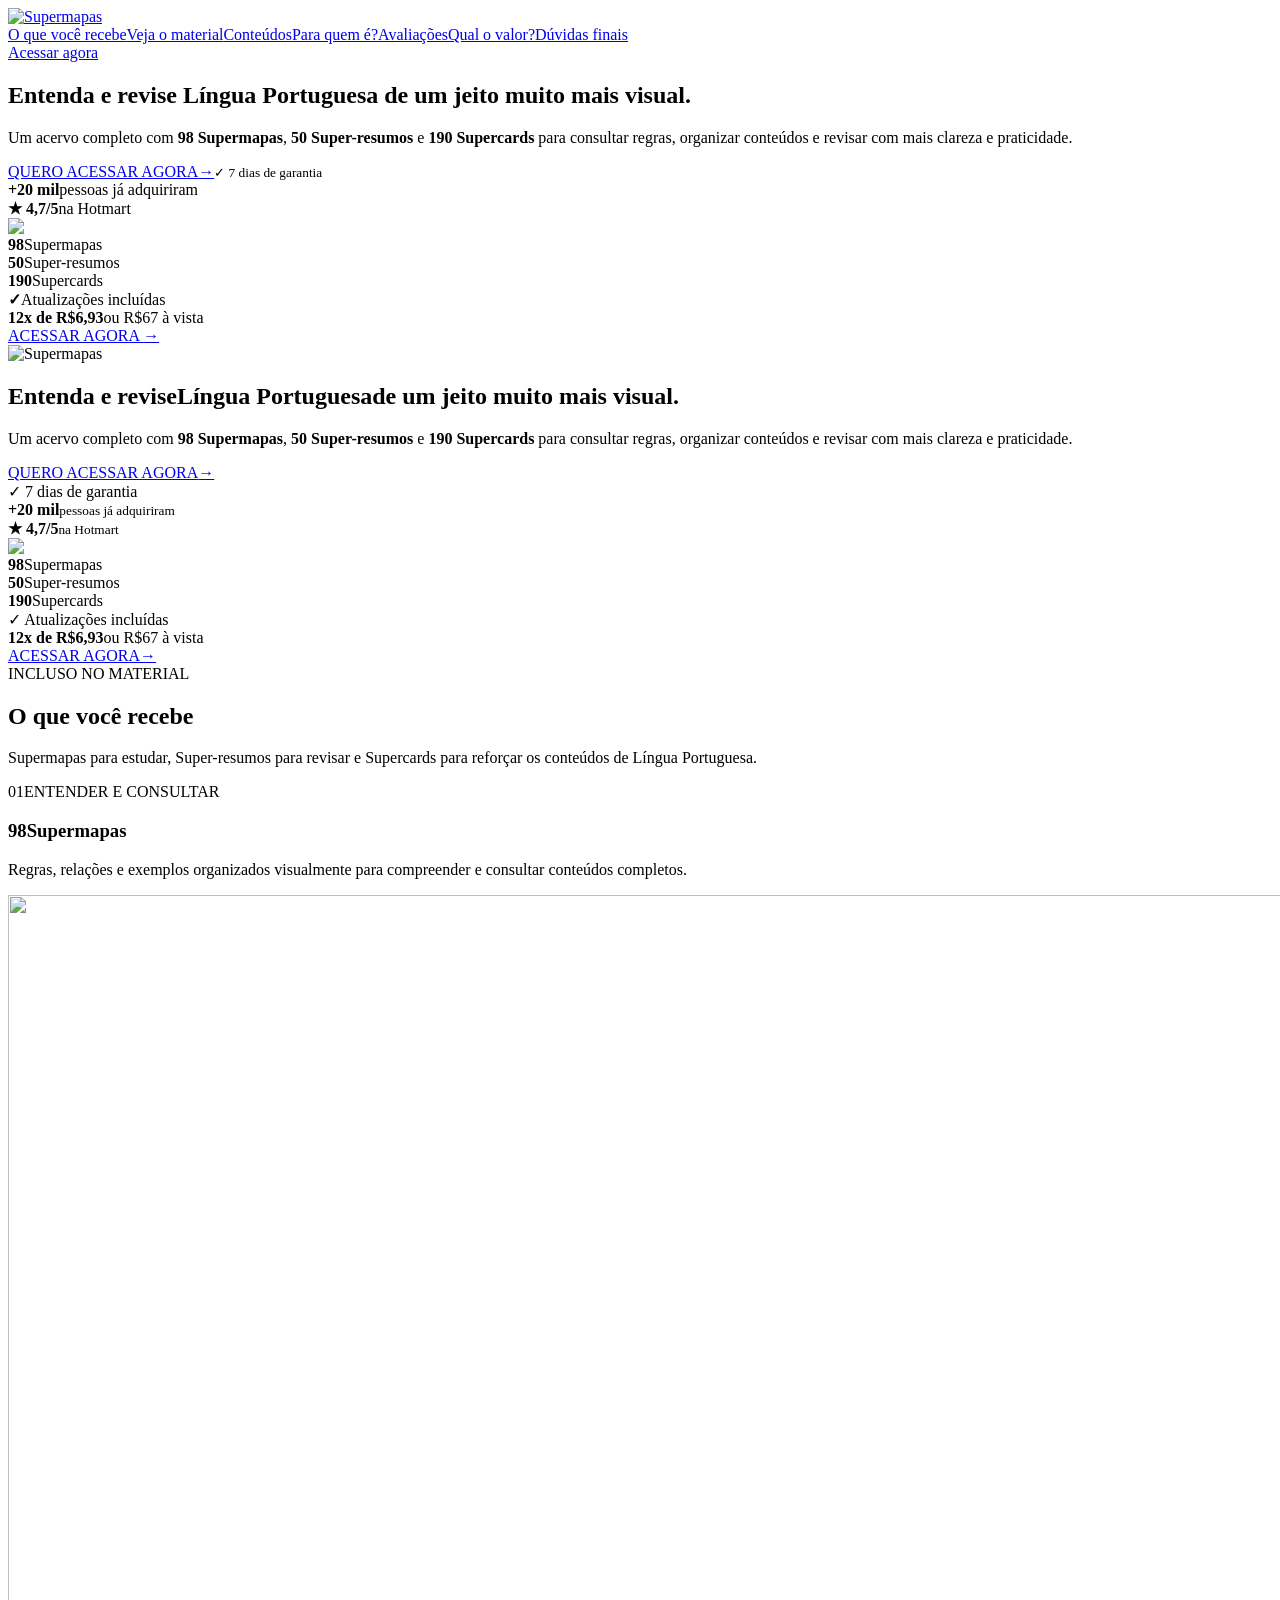
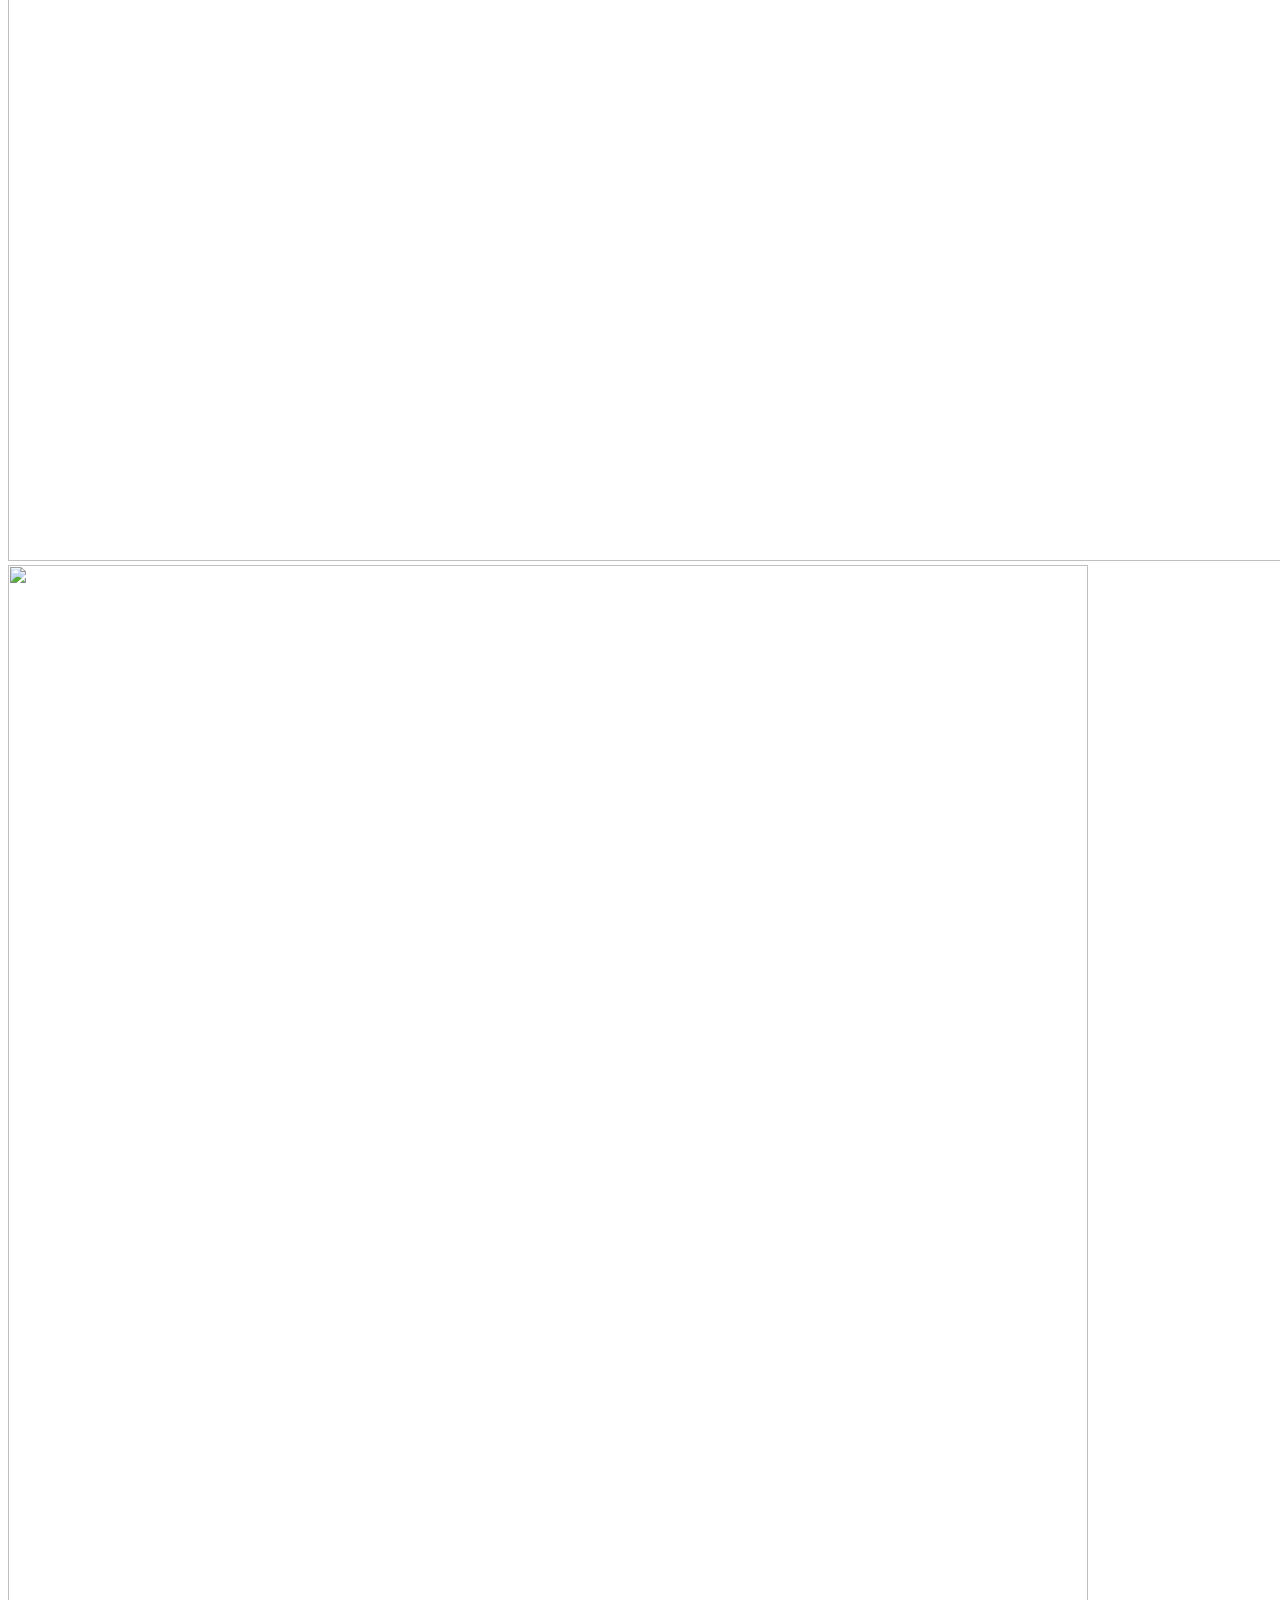
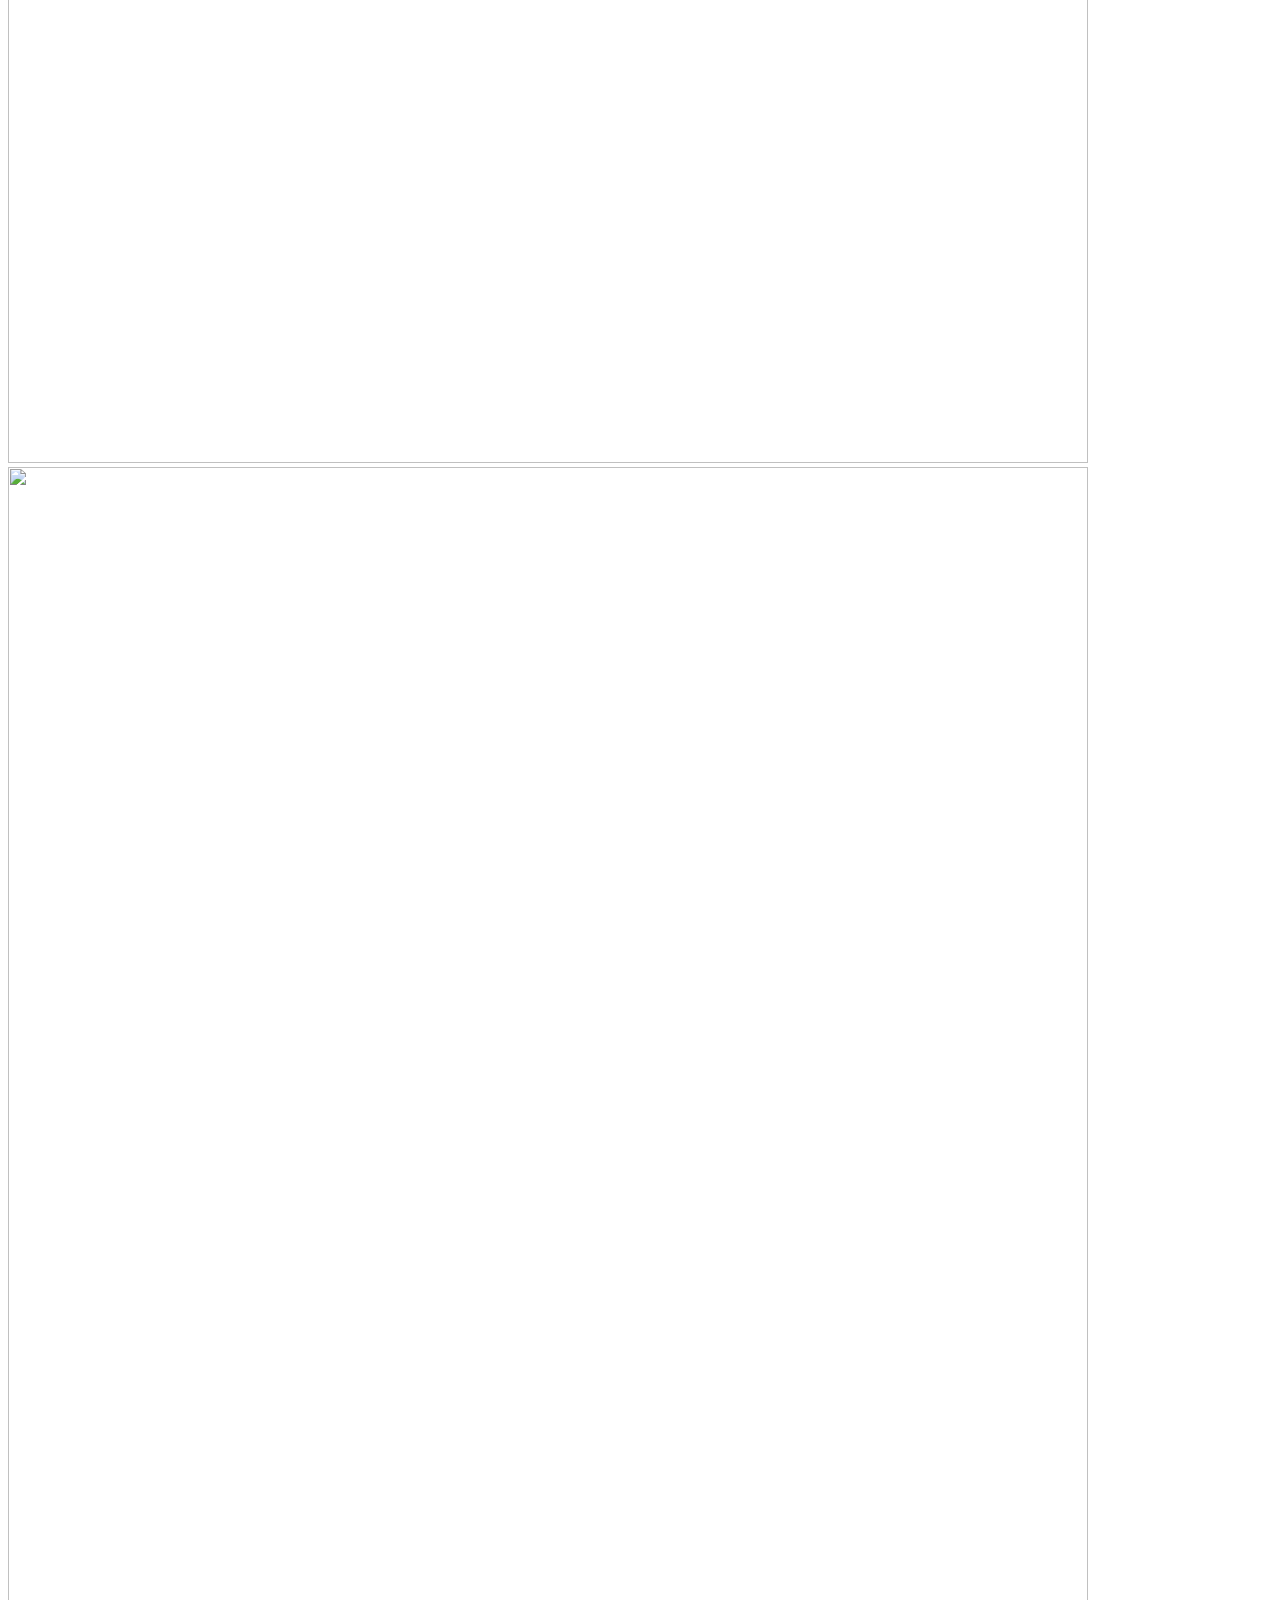
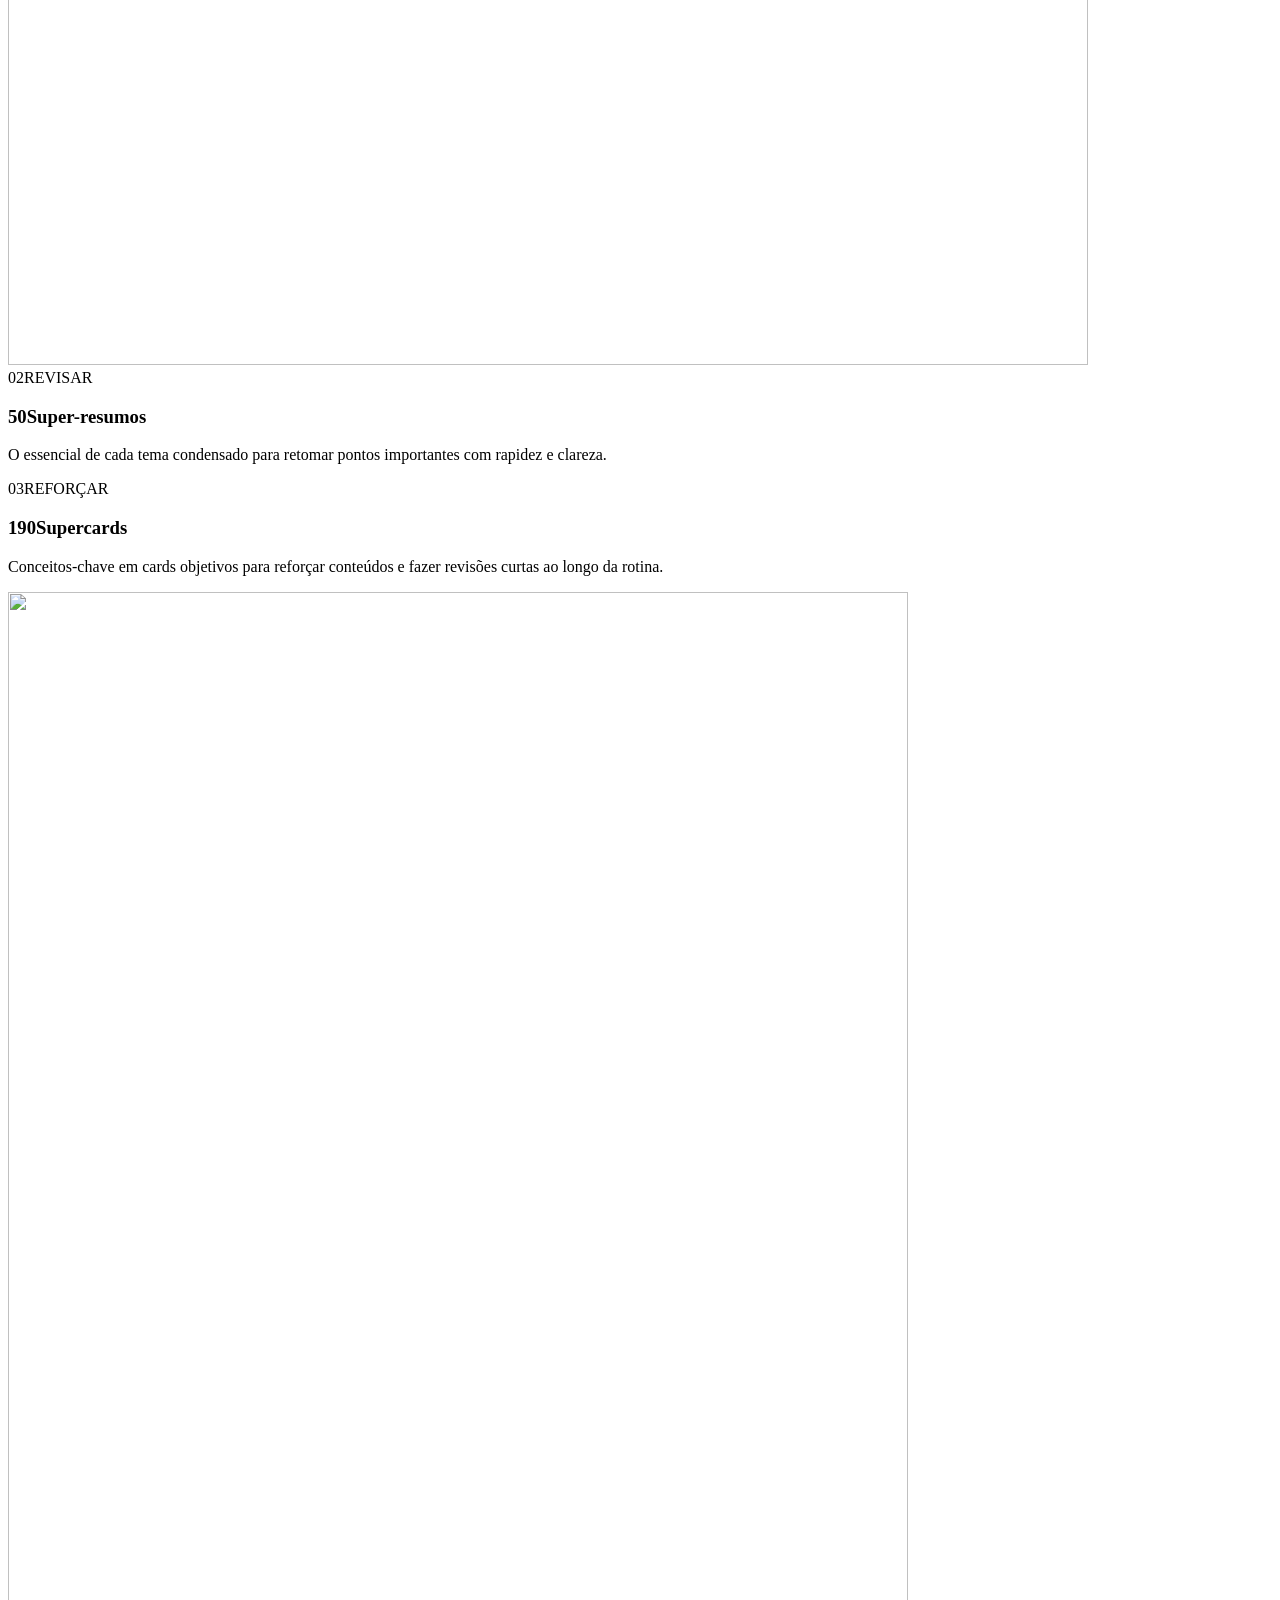
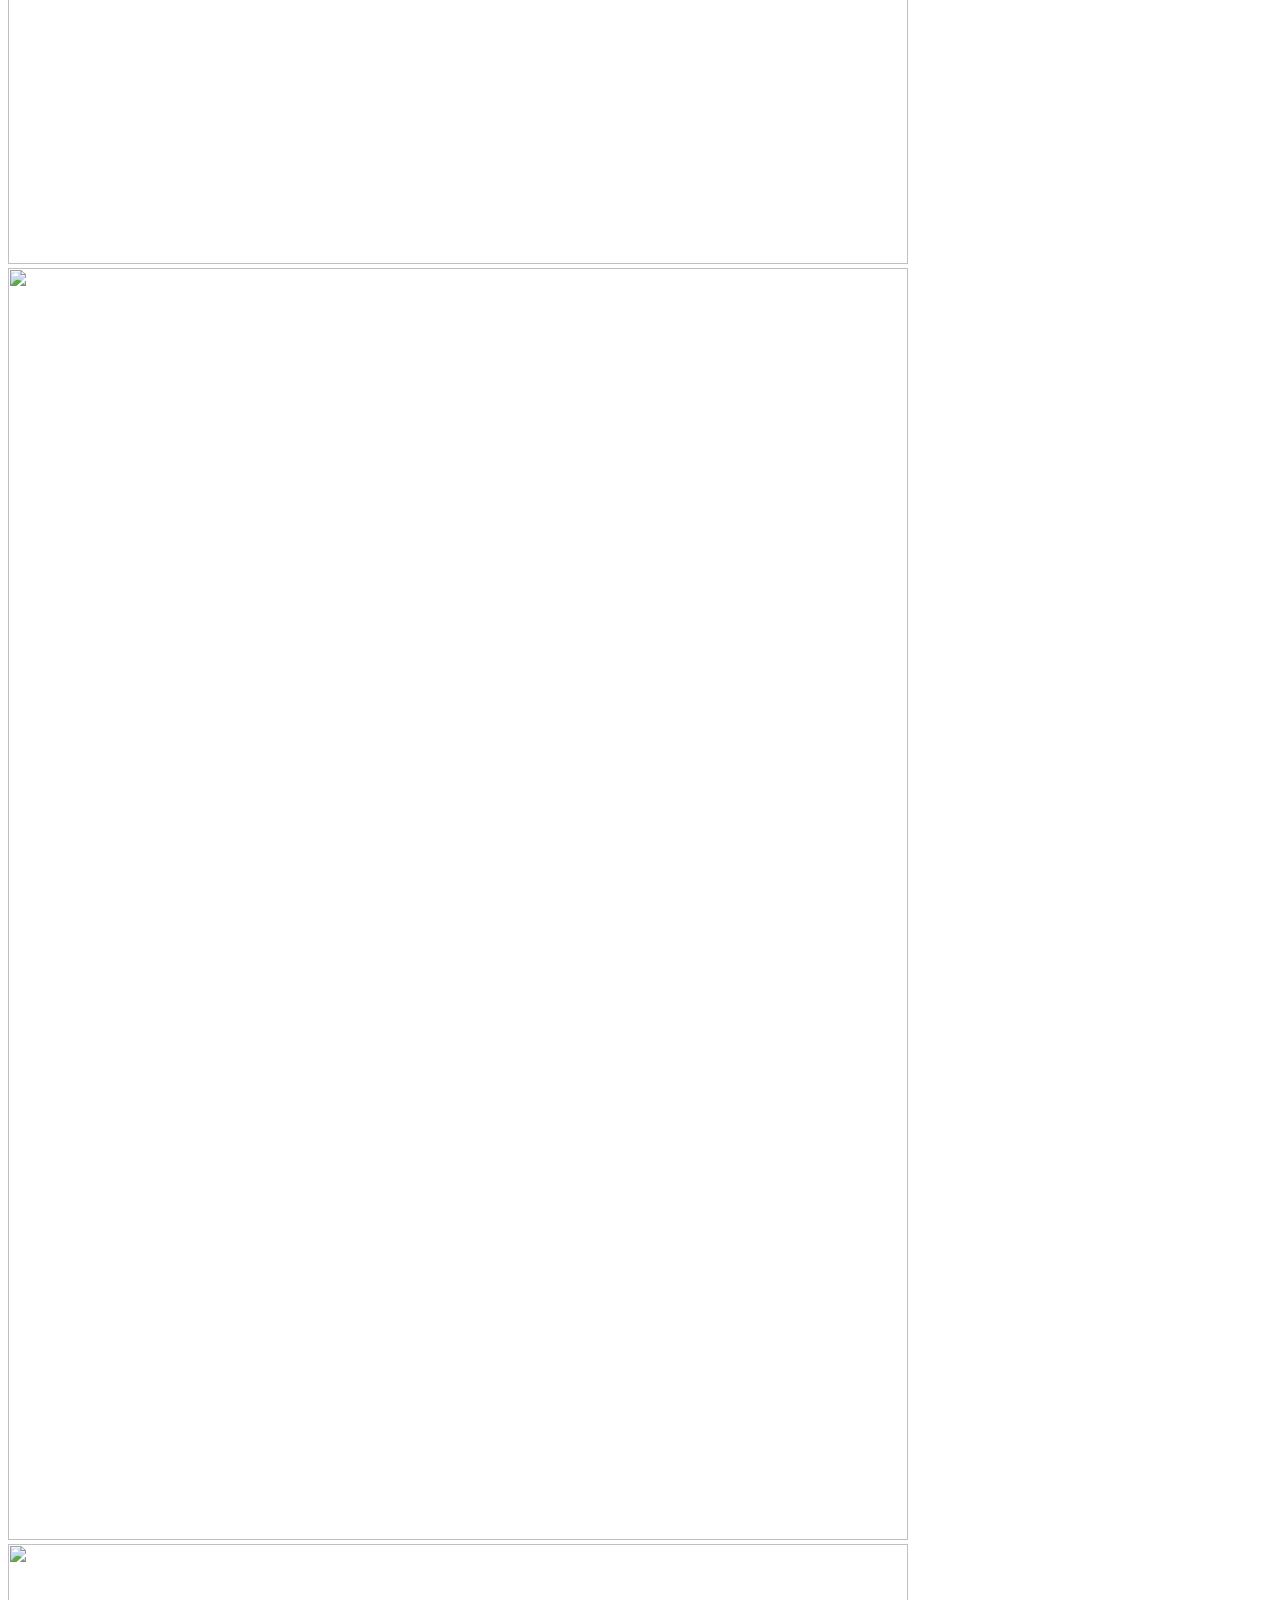
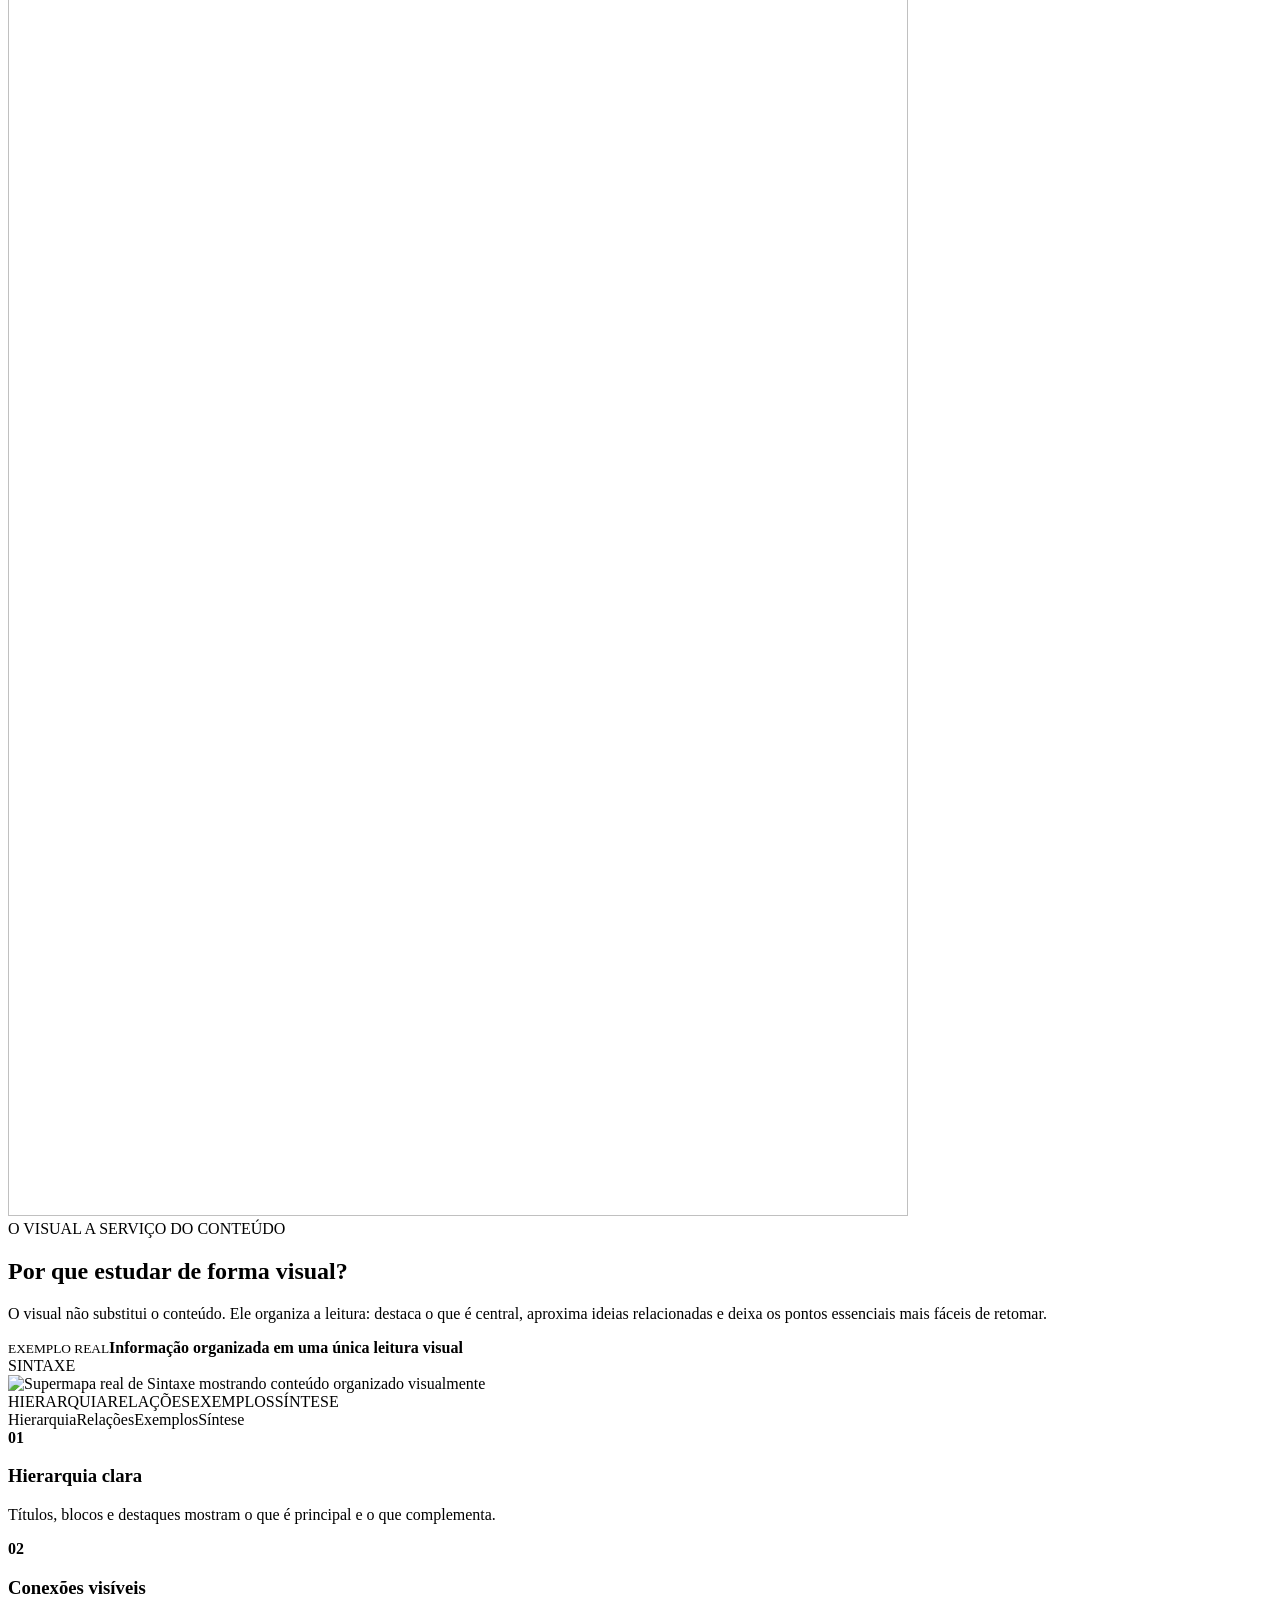
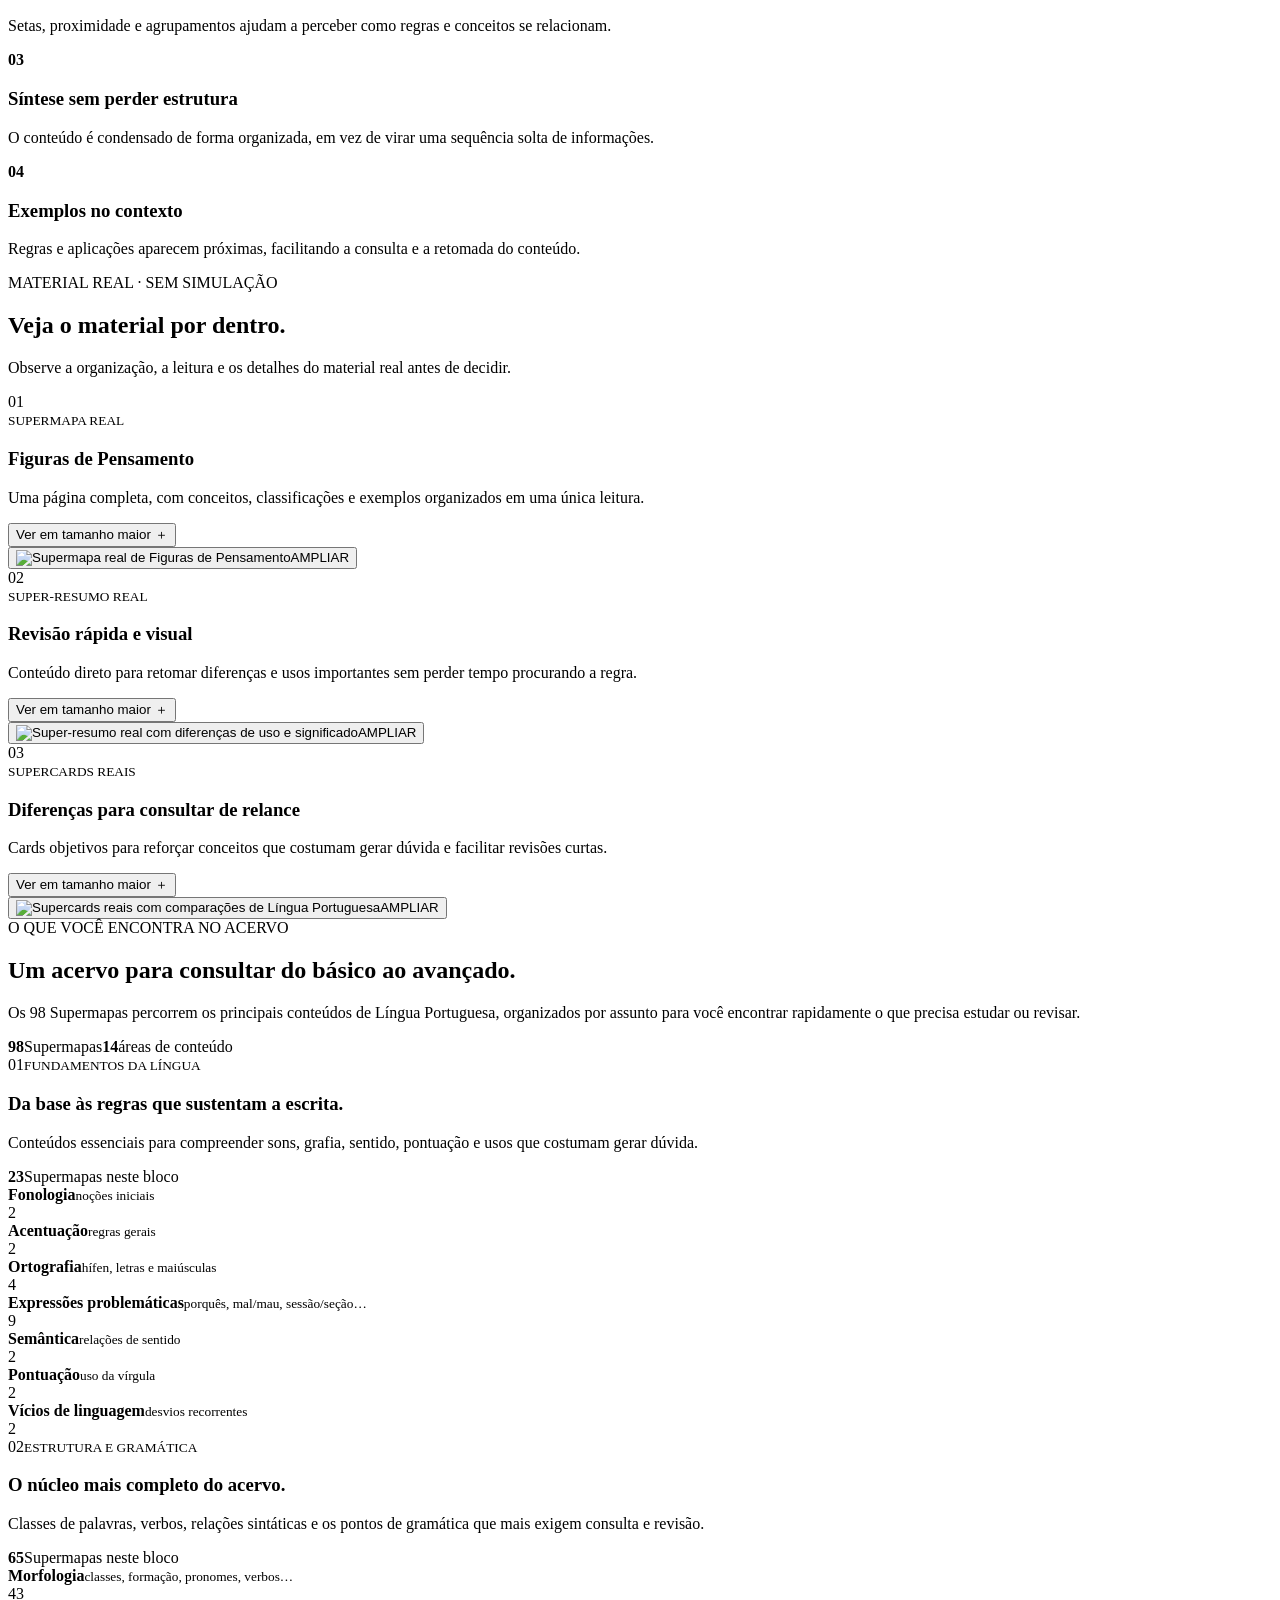
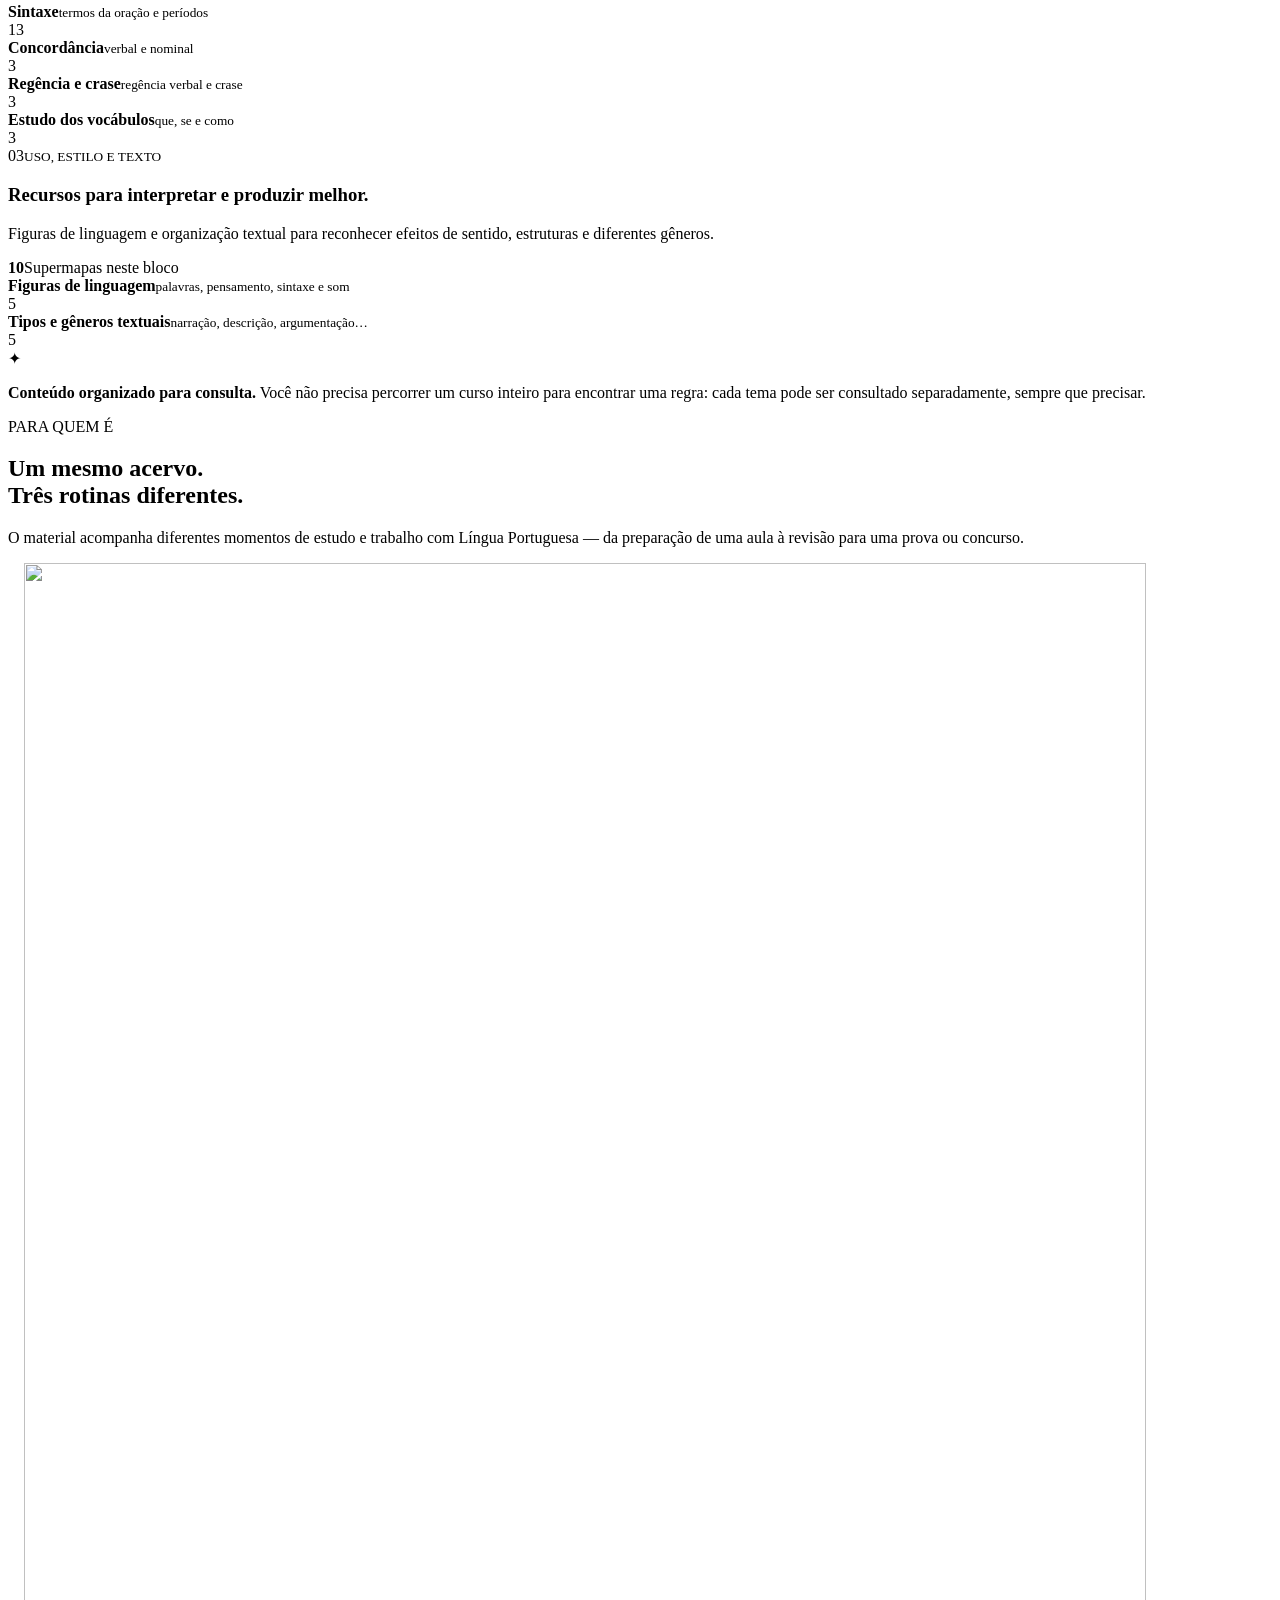
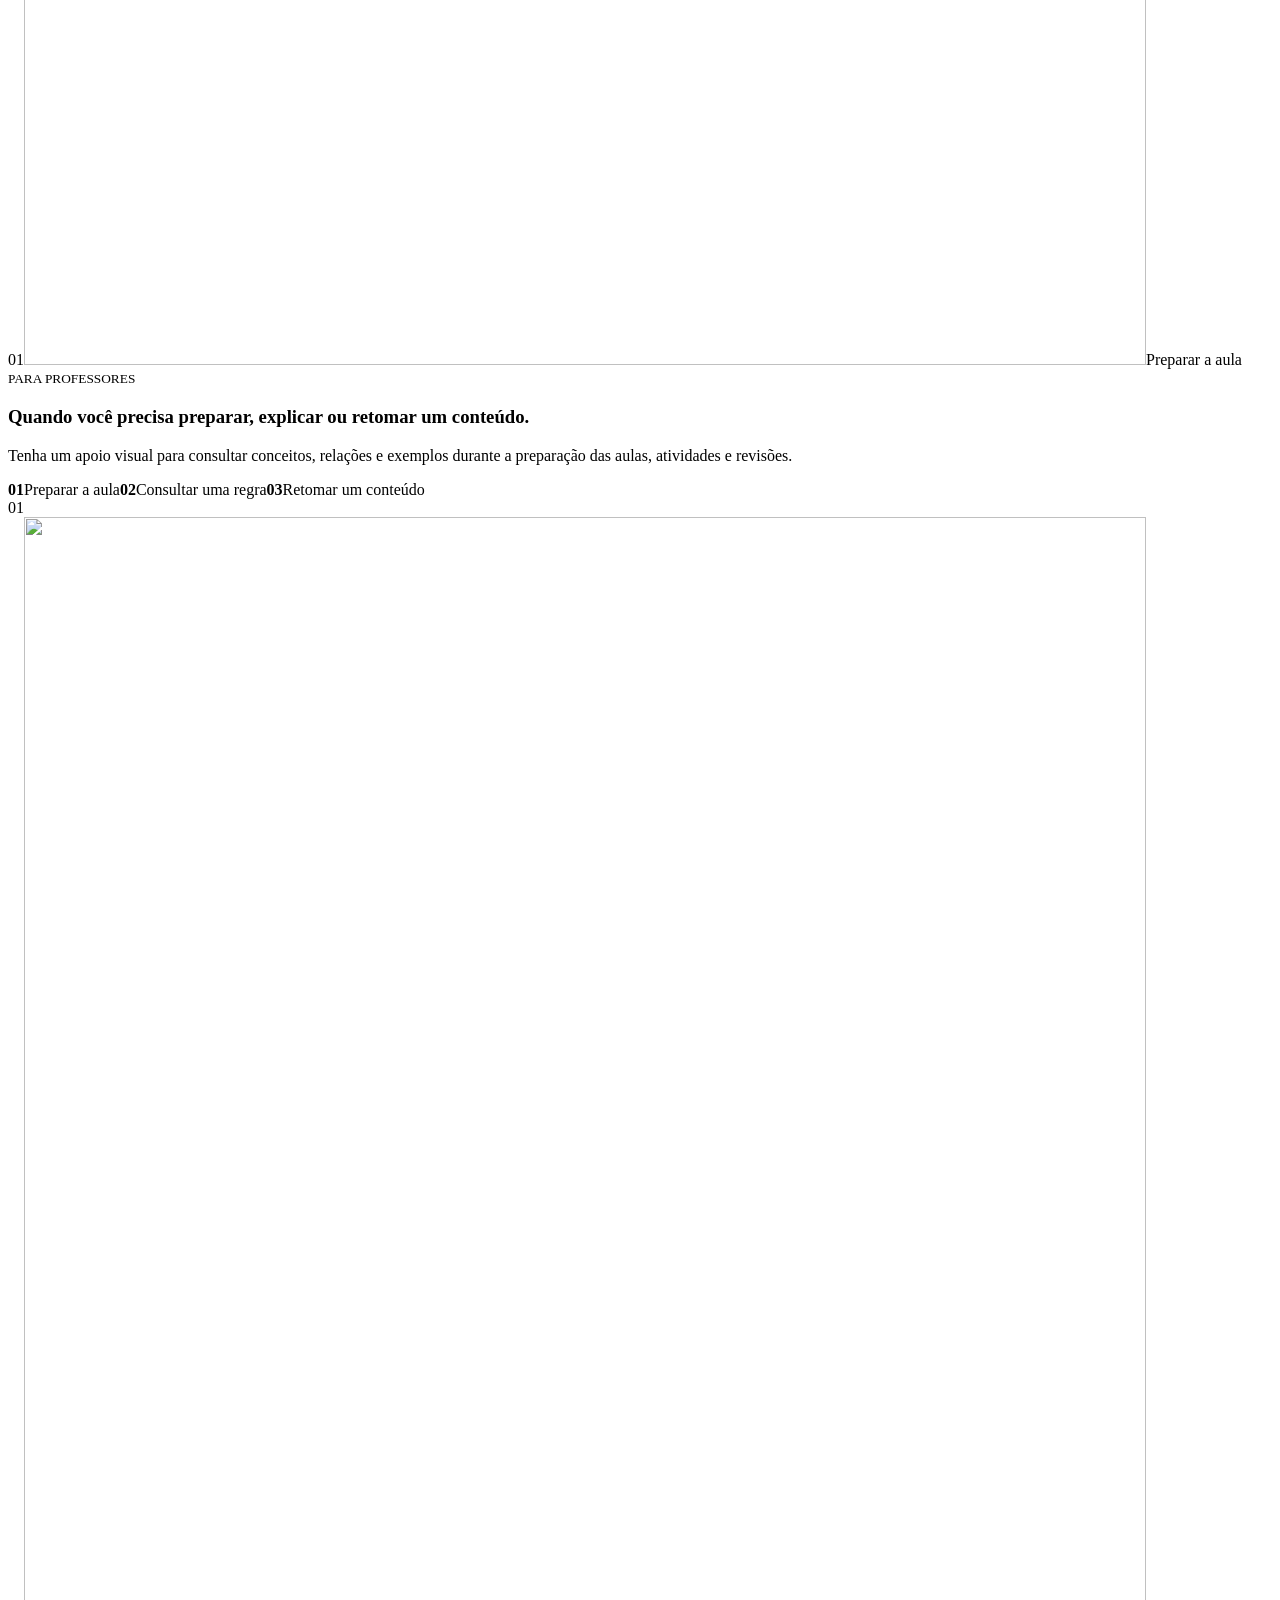
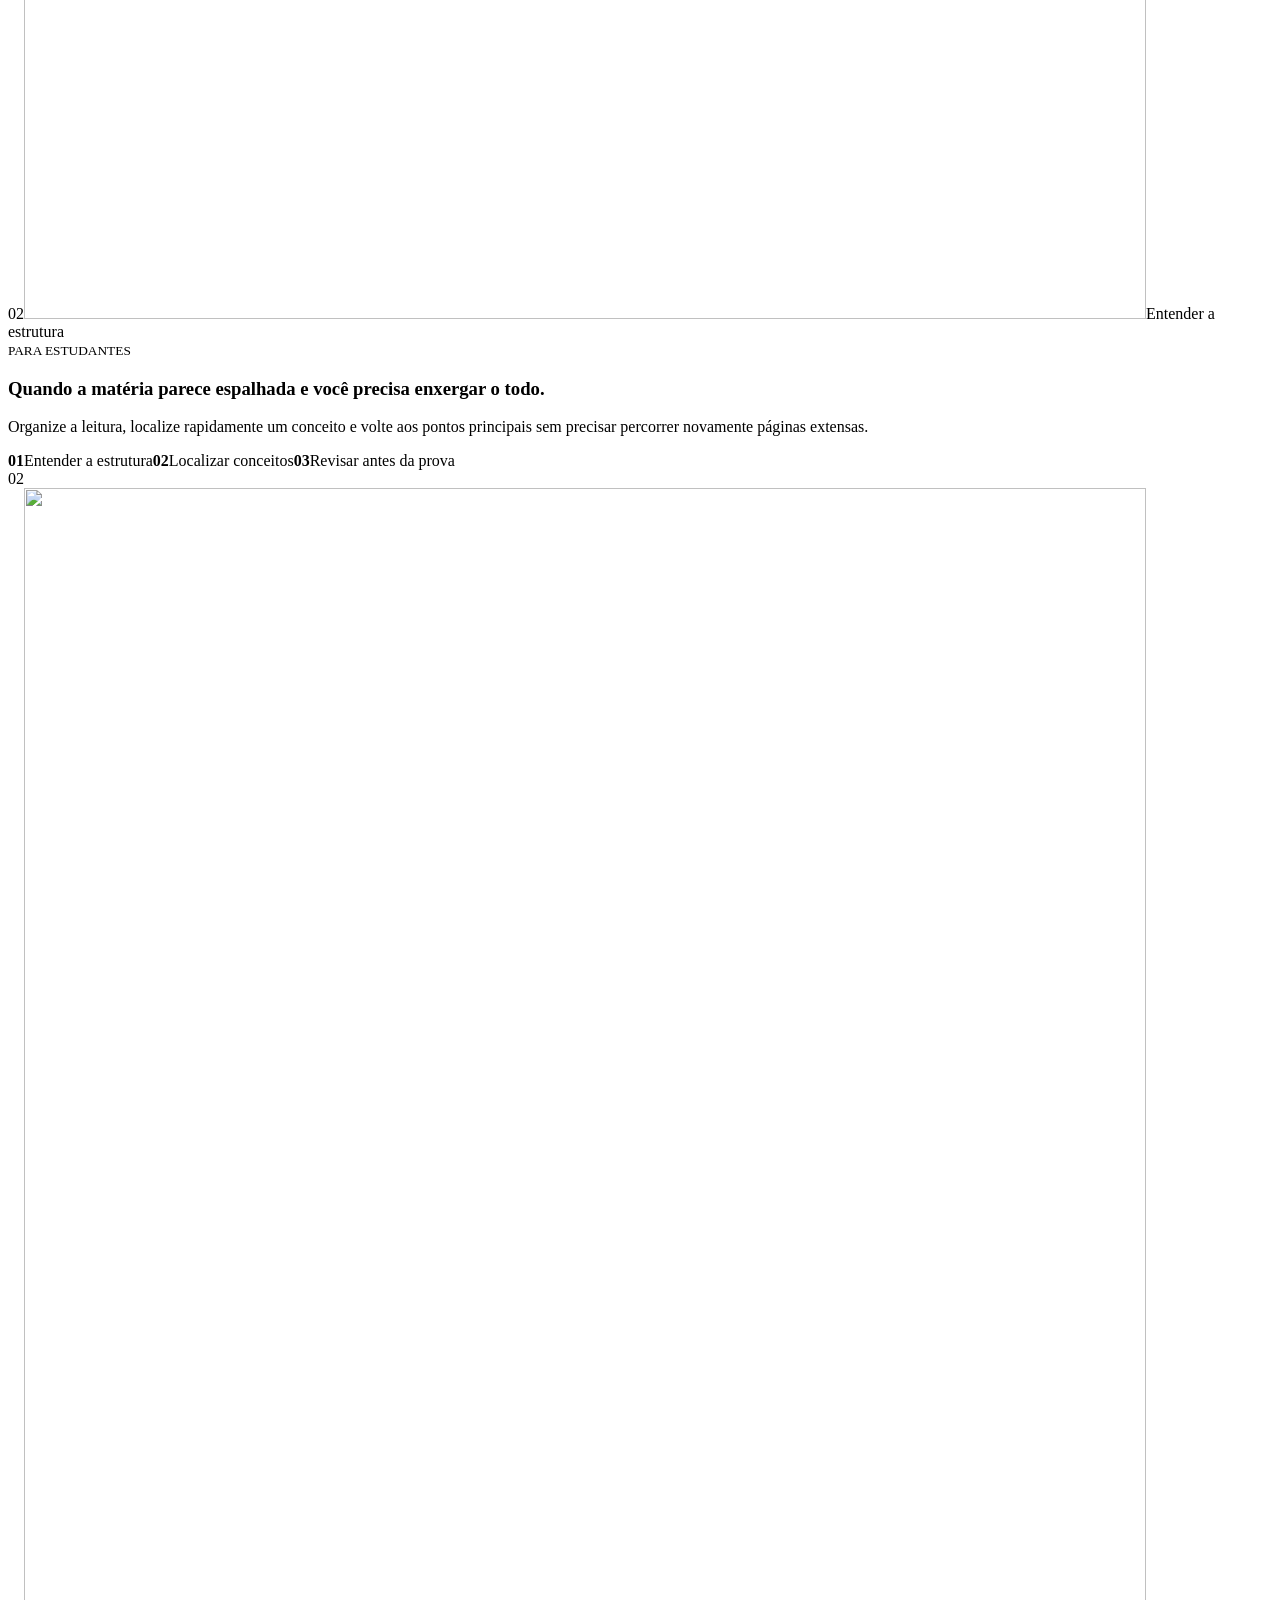
==== commit c5dfbe13: "Materialize static-runtime landing bundle" ====
--- a/vercel-static/index.html
+++ b/vercel-static/index.html
@@ -1,4 +1,4 @@
-<!DOCTYPE html><html lang="pt-BR"><head><meta charSet="utf-8"/><meta name="viewport" content="width=device-width, initial-scale=1"/><link rel="preload" href="/_next/static/media/a343f882a40d2cc9-s.p.1sj6eobyi31rd.woff2" as="font" crossorigin="" type="font/woff2"/><link rel="preload" href="https://static.wixstatic.com/media/1a67b8_4f097583af86427db8e4168a1012c7a3~mv2.png" as="image"/><link rel="stylesheet" href="/_next/static/chunks/06-3g1k36rw0y.css" data-precedence="next"/><link rel="stylesheet" href="/_next/static/chunks/3qg_tgjt67qum.css" data-precedence="next"/><link rel="preload" as="script" fetchPriority="low" href="/_next/static/chunks/3ll07n217cgxf.js"/><script src="/_next/static/chunks/0tfwtzipvs50r.js" async=""></script><script src="/_next/static/chunks/3gzxhq9iq6efl.js" async=""></script><script src="/_next/static/chunks/turbopack-2t9djgq5-ty-i.js" async=""></script><script src="/_next/static/chunks/1d4h-sglyo8ft.js" async=""></script><script src="/_next/static/chunks/14mumt5_n0xhi.js" async=""></script><script src="/_next/static/chunks/0cnqcucz7h_pk.js" async=""></script><meta name="next-size-adjust" content=""/><title>Supermapas de Língua Portuguesa | Supermapas</title><meta name="description" content="98 Supermapas, 50 Super-resumos e 190 Supercards para estudar, revisar e consultar Língua Portuguesa de forma visual."/><script src="/_next/static/chunks/0cz1d0mv5g_q7.js" noModule=""></script>
+<!DOCTYPE html><html lang="pt-BR"><head><meta charSet="utf-8"/><meta name="viewport" content="width=device-width, initial-scale=1"/><link rel="preload" href="/_next/static/media/a343f882a40d2cc9-s.p.1sj6eobyi31rd.woff2" as="font" crossorigin="" type="font/woff2"/><link rel="preload" href="https://static.wixstatic.com/media/1a67b8_4f097583af86427db8e4168a1012c7a3~mv2.png" as="image"/><link rel="stylesheet" href="/_next/static/chunks/06-3g1k36rw0y.css" data-precedence="next"/><link rel="stylesheet" href="/_next/static/chunks/3qg_tgjt67qum.css" data-precedence="next"/><meta name="next-size-adjust" content=""/><title>Supermapas de Língua Portuguesa | Supermapas</title><meta name="description" content="98 Supermapas, 50 Super-resumos e 190 Supercards para estudar, revisar e consultar Língua Portuguesa de forma visual."/>
 <link rel="canonical" href="https://www.supermapas.com.br/"/>
 <meta property="og:type" content="website"/>
 <meta property="og:locale" content="pt_BR"/>
@@ -16,4 +16,309 @@
 
 <script async id="sm-google-tag-loader" src="https://www.googletagmanager.com/gtag/js?id=AW-18370953717"></script>
 <script id="sm-google-tag">window.dataLayer=window.dataLayer||[];function gtag(){dataLayer.push(arguments);}gtag('js',new Date());gtag('config','AW-18370953717');</script>
-</head><body class="manrope_9e067a5b-module__vT7MWq__variable"><div hidden=""><!--$--><!--/$--></div><div class="sm-sales-shell"><div class="sm-sales-scroll"><div class="sm-sales-main" role="main"><section class="sm-desktop-hero" id="inicio-desktop" aria-label="Supermapas de Língua Portuguesa"><header class="sm-dh-header"><a class="sm-dh-brand" href="#inicio-desktop" aria-label="Supermapas"><img src="https://static.wixstatic.com/media/1a67b8_4f097583af86427db8e4168a1012c7a3~mv2.png" alt="Supermapas"/></a><nav aria-label="Navegação da página"><a href="#formatos">O que você recebe</a><a href="#amostras">Veja o material</a><a href="#conteudo">Conteúdos</a><a href="#publicos">Para quem é?</a><a href="#prova-social">Avaliações</a><a href="#oferta">Qual o valor?</a><a href="#faq">Dúvidas finais</a></nav><a class="sm-dh-header-cta" href="https://pay.hotmart.com/A92093667Q?checkoutMode=2&off=ia91gsts">Acessar agora</a></header><div class="sm-dh-main"><div class="sm-dh-copy"><h1>Entenda e revise <span>Língua Portuguesa</span> de um jeito muito mais visual.</h1><p>Um acervo completo com <strong>98 Supermapas</strong>, <strong>50 Super-resumos</strong> e <strong>190 Supercards</strong> para consultar regras, organizar conteúdos e revisar com mais clareza e praticidade.</p><div class="sm-dh-actions"><a class="sm-dh-primary" href="https://pay.hotmart.com/A92093667Q?checkoutMode=2&off=ia91gsts"><span>QUERO ACESSAR AGORA</span><b aria-hidden="true">→</b></a><small>✓ 7 dias de garantia</small></div><div class="sm-dh-proof" aria-label="Prova social"><div><strong>+20 mil</strong><span>pessoas já adquiriram</span></div><i aria-hidden="true"></i><div><strong>★ 4,7/5</strong><span>na Hotmart</span></div></div></div><div class="sm-dh-stage sm-dh-stage-composite" aria-label="Amostras reais do acervo Supermapas"><img alt="Supermapa, Supercards e Super-resumos do acervo de Língua Portuguesa" fetchPriority="high" loading="eager" width="2400" height="1800" decoding="async" data-nimg="1" class="sm-dh-composite" style="color:transparent" src="https://static.wixstatic.com/media/1a67b8_3ac74c621b754162abd32de5d6843052~mv2.png/v1/fit/w_1600,h_1200/file.webp"/></div></div><div class="sm-dh-offer" aria-label="Resumo da oferta"><div class="sm-dh-metric"><strong>98</strong><span>Supermapas</span></div><div class="sm-dh-metric"><strong>50</strong><span>Super-resumos</span></div><div class="sm-dh-metric"><strong>190</strong><span>Supercards</span></div><div class="sm-dh-updates"><b>✓</b><span>Atualizações incluídas</span></div><div class="sm-dh-price"><strong>12x de R$6,93</strong><span>ou R$67 à vista</span></div><a href="https://pay.hotmart.com/A92093667Q?checkoutMode=2&off=ia91gsts">ACESSAR AGORA <b aria-hidden="true">→</b></a></div></section><section class="sm-mobile-hero" id="inicio-mobile" aria-label="Supermapas de Língua Portuguesa"><div class="sm-mh-brand-wrap"><img class="sm-mh-brand" src="https://static.wixstatic.com/media/1a67b8_4f097583af86427db8e4168a1012c7a3~mv2.png" alt="Supermapas"/></div><div class="sm-mh-copy"><h1 class="sm-mh-title"><span class="sm-mh-title-line sm-mh-title-line-dark">Entenda e revise</span><span class="sm-mh-title-line sm-mh-title-line-accent">Língua Portuguesa</span><span class="sm-mh-title-line sm-mh-title-line-dark sm-mh-title-tail">de um jeito muito mais visual.</span></h1><p class="sm-mh-subtitle">Um acervo completo com <strong>98 Supermapas</strong>, <strong>50 Super-resumos</strong> e <strong>190 Supercards</strong> para consultar regras, organizar conteúdos e revisar com mais clareza e praticidade.</p><a class="sm-mh-cta" href="https://pay.hotmart.com/A92093667Q?checkoutMode=2&off=ia91gsts"><span>QUERO ACESSAR AGORA</span><b aria-hidden="true">→</b></a><div class="sm-mh-guarantee">✓ 7 dias de garantia</div><div class="sm-mh-proof" aria-label="Prova social"><div class="sm-mh-proof-item"><strong>+20 mil</strong><small>pessoas já adquiriram</small></div><i aria-hidden="true"></i><div class="sm-mh-proof-item"><strong>★ 4,7/5</strong><small>na Hotmart</small></div></div></div><div class="sm-mh-stage sm-mh-stage-composite" aria-label="Amostras reais do acervo Supermapas"><img alt="Supermapa, Supercards e Super-resumos do acervo de Língua Portuguesa" fetchPriority="high" loading="eager" width="1600" height="1200" decoding="async" data-nimg="1" class="sm-mh-composite" style="color:transparent" src="https://static.wixstatic.com/media/1a67b8_3ac74c621b754162abd32de5d6843052~mv2.png/v1/fit/w_1600,h_1200/file.webp"/></div><div class="sm-mh-offer" aria-label="Resumo da oferta"><div class="sm-mh-metrics"><div class="sm-mh-metric"><strong>98</strong><span>Supermapas</span></div><div class="sm-mh-metric"><strong>50</strong><span>Super-resumos</span></div><div class="sm-mh-metric"><strong>190</strong><span>Supercards</span></div></div><div class="sm-mh-updates">✓ <span>Atualizações incluídas</span></div><div class="sm-mh-price"><strong>12x de R$6,93</strong><span>ou R$67 à vista</span></div><a class="sm-mh-offer-cta" href="https://pay.hotmart.com/A92093667Q?checkoutMode=2&off=ia91gsts"><span>ACESSAR AGORA</span><b aria-hidden="true">→</b></a></div></section><section class="sm-format-v2" id="formatos" aria-labelledby="sm-format-v2-title"><header class="sm-format-v2-header"><span class="sm-format-v2-eyebrow">INCLUSO NO MATERIAL</span><h2 id="sm-format-v2-title">O que você <span>recebe</span></h2><p>Supermapas para estudar, Super-resumos para revisar e Supercards para reforçar os conteúdos de Língua Portuguesa.</p></header><div class="sm-format-v2-stage" aria-label="Os três formatos incluídos no material"><article class="sm-format-v2-unit sm-format-v2-unit-map"><div class="sm-format-v2-copy"><div class="sm-format-v2-kicker"><span class="sm-format-v2-index">01</span><span class="sm-format-v2-purpose">ENTENDER E CONSULTAR</span></div><h3 class="sm-format-v2-title"><strong>98</strong><span>Supermapas</span></h3><p>Regras, relações e exemplos organizados visualmente para compreender e consultar conteúdos completos.</p></div><div class="sm-format-v2-visual sm-format-v2-map-visual" aria-hidden="true"><div class="sm-format-v2-map-glow"></div><img fetchpriority="low" alt="" loading="eager" width="1800" height="1266" decoding="async" data-nimg="1" style="color:transparent" src="https://static.wixstatic.com/media/1a67b8_65fd23abbd49440aa523bd8d2b7142df~mv2.png/v1/fit/w_1200,h_844/file.webp"/></div></article><article class="sm-format-v2-unit sm-format-v2-unit-summary"><div class="sm-format-v2-visual sm-format-v2-summary-visual" aria-hidden="true"><div class="sm-format-v2-summary-glow"></div><img fetchpriority="low" alt="" loading="eager" width="1080" height="1498" decoding="async" data-nimg="1" style="color:transparent" src="https://static.wixstatic.com/media/1a67b8_97c960898bc04b7b8c8e9b1c0c1e49ab~mv2.png/v1/fit/w_760,h_1054/file.webp"/><img fetchpriority="low" alt="" loading="eager" width="1080" height="1498" decoding="async" data-nimg="1" style="color:transparent" src="https://static.wixstatic.com/media/1a67b8_01c579c2d24b495bbd011e319bebeb41~mv2.png/v1/fit/w_760,h_1054/file.webp"/></div><div class="sm-format-v2-copy"><div class="sm-format-v2-kicker"><span class="sm-format-v2-index">02</span><span class="sm-format-v2-purpose">REVISAR</span></div><h3 class="sm-format-v2-title"><strong>50</strong><span>Super-resumos</span></h3><p>O essencial de cada tema condensado para retomar pontos importantes com rapidez e clareza.</p></div></article><article class="sm-format-v2-unit sm-format-v2-unit-card"><div class="sm-format-v2-copy"><div class="sm-format-v2-kicker"><span class="sm-format-v2-index">03</span><span class="sm-format-v2-purpose">REFORÇAR</span></div><h3 class="sm-format-v2-title"><strong>190</strong><span>Supercards</span></h3><p>Conceitos-chave em cards objetivos para reforçar conteúdos e fazer revisões curtas ao longo da rotina.</p></div><div class="sm-format-v2-visual sm-format-v2-card-visual" aria-hidden="true"><div class="sm-format-v2-card-glow"></div><img fetchpriority="low" alt="" data-card-index="1" loading="eager" width="900" height="1272" decoding="async" data-nimg="1" style="color:transparent" src="https://static.wixstatic.com/media/1a67b8_b696731e83344bc893cf613867cee66c~mv2.png/v1/fit/w_640,h_904/file.webp"/><img fetchpriority="low" alt="" data-card-index="2" loading="eager" width="900" height="1272" decoding="async" data-nimg="1" style="color:transparent" src="https://static.wixstatic.com/media/1a67b8_fbd380961a1b47d3aa4569aef6278ebb~mv2.png/v1/fit/w_640,h_904/file.webp"/><img fetchpriority="low" alt="" data-card-index="3" loading="eager" width="900" height="1272" decoding="async" data-nimg="1" style="color:transparent" src="https://static.wixstatic.com/media/1a67b8_4906fb8fd7ef4ec1b33346f2b3ce670d~mv2.png/v1/fit/w_640,h_904/file.webp"/></div></article></div></section><section class="sm-visual-study" id="estudo-visual" aria-labelledby="sm-visual-study-title"><div class="sm-vs-shell"><header class="sm-vs-intro"><span class="sm-vs-eyebrow">O VISUAL A SERVIÇO DO CONTEÚDO</span><h2 id="sm-visual-study-title">Por que estudar de <span>forma visual?</span></h2><p>O visual não substitui o conteúdo. Ele organiza a leitura: destaca o que é central, aproxima ideias relacionadas e deixa os pontos essenciais mais fáceis de retomar.</p></header><div class="sm-vs-stage" aria-label="Exemplo real de organização visual em um Supermapa"><div class="sm-vs-stage-head"><div><small>EXEMPLO REAL</small><strong>Informação organizada em uma única leitura visual</strong></div><span>SINTAXE</span></div><div class="sm-vs-map-area"><div class="sm-vs-map-glow" aria-hidden="true"></div><div class="sm-vs-map-frame"><img src="https://static.wixstatic.com/media/1a67b8_fb62b5ad53fe475390025b0b8196958d~mv2.png/v1/fit/w_1200,h_848/file.webp" alt="Supermapa real de Sintaxe mostrando conteúdo organizado visualmente" width="1200" height="848" loading="lazy"/></div><span class="sm-vs-callout sm-vs-callout-a"><i></i>HIERARQUIA</span><span class="sm-vs-callout sm-vs-callout-b"><i></i>RELAÇÕES</span><span class="sm-vs-callout sm-vs-callout-c"><i></i>EXEMPLOS</span><span class="sm-vs-callout sm-vs-callout-d"><i></i>SÍNTESE</span></div><div class="sm-vs-mobile-legend" aria-hidden="true"><span>Hierarquia</span><span>Relações</span><span>Exemplos</span><span>Síntese</span></div></div><div class="sm-vs-principles" aria-label="Elementos da aprendizagem visual"><article class="sm-vs-principle"><b>01</b><div><h3>Hierarquia clara</h3><p>Títulos, blocos e destaques mostram o que é principal e o que complementa.</p></div></article><article class="sm-vs-principle"><b>02</b><div><h3>Conexões visíveis</h3><p>Setas, proximidade e agrupamentos ajudam a perceber como regras e conceitos se relacionam.</p></div></article><article class="sm-vs-principle"><b>03</b><div><h3>Síntese sem perder estrutura</h3><p>O conteúdo é condensado de forma organizada, em vez de virar uma sequência solta de informações.</p></div></article><article class="sm-vs-principle"><b>04</b><div><h3>Exemplos no contexto</h3><p>Regras e aplicações aparecem próximas, facilitando a consulta e a retomada do conteúdo.</p></div></article></div></div></section><section class="sm-inside" id="amostras" aria-labelledby="sm-inside-title"><div class="sm-inside-shell"><header class="sm-inside-header"><span class="sm-inside-eyebrow">MATERIAL REAL · SEM SIMULAÇÃO</span><div class="sm-inside-heading-row"><h2 id="sm-inside-title">Veja o material <span>por dentro.</span></h2><p>Observe a organização, a leitura e os detalhes do material real antes de decidir.</p></div></header><div class="sm-inside-showcase-stack"><article class="sm-inside-feature sm-inside-feature--map"><div class="sm-inside-feature-meta"><div class="sm-inside-index">01</div><div><small>SUPERMAPA REAL</small><h3>Figuras de Pensamento</h3><p>Uma página completa, com conceitos, classificações e exemplos organizados em uma única leitura.</p></div><button class="sm-inside-expand-link" type="button">Ver em tamanho maior <span aria-hidden="true">＋</span></button></div><button class="sm-inside-map-stage" type="button" aria-label="Ampliar Supermapa de Figuras de Pensamento sem sair da página"><span class="sm-inside-map-glow" aria-hidden="true"></span><img src="https://static.wixstatic.com/media/1a67b8_2c47f526e71f4a16a5aea48393f6f835~mv2.png/v1/fit/w_1200,h_848/file.webp" srcSet="https://static.wixstatic.com/media/1a67b8_2c47f526e71f4a16a5aea48393f6f835~mv2.png/v1/fit/w_760,h_537/file.webp 760w, https://static.wixstatic.com/media/1a67b8_2c47f526e71f4a16a5aea48393f6f835~mv2.png/v1/fit/w_1200,h_848/file.webp 1200w, https://static.wixstatic.com/media/1a67b8_2c47f526e71f4a16a5aea48393f6f835~mv2.png/v1/fit/w_1500,h_1060/file.webp 1500w, https://static.wixstatic.com/media/1a67b8_2c47f526e71f4a16a5aea48393f6f835~mv2.png/v1/fit/w_1800,h_1272/file.webp 1800w" sizes="(max-width: 640px) calc(100vw - 28px), (max-width: 1100px) calc(100vw - 64px), 900px" alt="Supermapa real de Figuras de Pensamento" width="1500" height="1060" loading="lazy" decoding="async"/><span class="sm-inside-open">AMPLIAR</span></button></article><article class="sm-inside-feature sm-inside-feature--summary"><div class="sm-inside-feature-meta"><div class="sm-inside-index">02</div><div><small>SUPER-RESUMO REAL</small><h3>Revisão rápida e visual</h3><p>Conteúdo direto para retomar diferenças e usos importantes sem perder tempo procurando a regra.</p></div><button class="sm-inside-expand-link" type="button">Ver em tamanho maior <span aria-hidden="true">＋</span></button></div><button class="sm-inside-map-stage sm-inside-map-stage--portrait" type="button" aria-label="Ampliar Super-resumo sem sair da página"><span class="sm-inside-map-glow" aria-hidden="true"></span><img src="https://static.wixstatic.com/media/1a67b8_8d99aa3360ff4c52b4ed9fab3c9f6a71~mv2.png/v1/fit/w_760,h_1080/file.webp" srcSet="https://static.wixstatic.com/media/1a67b8_8d99aa3360ff4c52b4ed9fab3c9f6a71~mv2.png/v1/fit/w_460,h_660/file.webp 460w, https://static.wixstatic.com/media/1a67b8_8d99aa3360ff4c52b4ed9fab3c9f6a71~mv2.png/v1/fit/w_760,h_1080/file.webp 760w, https://static.wixstatic.com/media/1a67b8_8d99aa3360ff4c52b4ed9fab3c9f6a71~mv2.png/v1/fit/w_980,h_1390/file.webp 980w, https://static.wixstatic.com/media/1a67b8_8d99aa3360ff4c52b4ed9fab3c9f6a71~mv2.png/v1/fit/w_1400,h_1980/file.webp 1400w" sizes="(max-width: 640px) calc(100vw - 64px), (max-width: 1100px) 54vw, 620px" alt="Super-resumo real com diferenças de uso e significado" width="980" height="1390" loading="lazy" decoding="async"/><span class="sm-inside-open">AMPLIAR</span></button></article><article class="sm-inside-feature sm-inside-feature--cards"><div class="sm-inside-feature-meta"><div class="sm-inside-index">03</div><div><small>SUPERCARDS REAIS</small><h3>Diferenças para consultar de relance</h3><p>Cards objetivos para reforçar conceitos que costumam gerar dúvida e facilitar revisões curtas.</p></div><button class="sm-inside-expand-link" type="button">Ver em tamanho maior <span aria-hidden="true">＋</span></button></div><button class="sm-inside-map-stage sm-inside-map-stage--cards" type="button" aria-label="Ampliar Supercards sem sair da página"><span class="sm-inside-map-glow" aria-hidden="true"></span><img src="https://static.wixstatic.com/media/1a67b8_39fda509ded540b58e308d12ad11066c~mv2.png/v1/fit/w_1200,h_848/file.webp" srcSet="https://static.wixstatic.com/media/1a67b8_39fda509ded540b58e308d12ad11066c~mv2.png/v1/fit/w_760,h_537/file.webp 760w, https://static.wixstatic.com/media/1a67b8_39fda509ded540b58e308d12ad11066c~mv2.png/v1/fit/w_1200,h_848/file.webp 1200w, https://static.wixstatic.com/media/1a67b8_39fda509ded540b58e308d12ad11066c~mv2.png/v1/fit/w_1500,h_1060/file.webp 1500w, https://static.wixstatic.com/media/1a67b8_39fda509ded540b58e308d12ad11066c~mv2.png/v1/fit/w_1800,h_1272/file.webp 1800w" sizes="(max-width: 640px) calc(100vw - 28px), (max-width: 1100px) calc(100vw - 64px), 900px" alt="Supercards reais com comparações de Língua Portuguesa" width="1500" height="1060" loading="lazy" decoding="async"/><span class="sm-inside-open">AMPLIAR</span></button></article></div></div></section><section class="sm-coverage" id="conteudo" aria-labelledby="sm-coverage-title"><div class="sm-coverage-shell"><header class="sm-coverage-head"><div class="sm-coverage-heading"><span class="sm-coverage-eyebrow">O QUE VOCÊ ENCONTRA NO ACERVO</span><h2 id="sm-coverage-title">Um acervo para consultar <span>do básico ao avançado.</span></h2></div><div class="sm-coverage-intro"><p>Os 98 Supermapas percorrem os principais conteúdos de Língua Portuguesa, organizados por assunto para você encontrar rapidamente o que precisa estudar ou revisar.</p><div class="sm-coverage-proof" aria-label="98 Supermapas distribuídos em 14 áreas de conteúdo"><strong>98</strong><span>Supermapas</span><i aria-hidden="true"></i><b>14</b><span>áreas de conteúdo</span></div></div></header><div class="sm-coverage-groups"><article class="sm-coverage-group sm-coverage-group--violet"><div class="sm-coverage-group-copy"><div class="sm-coverage-group-topline"><span>01</span><small>FUNDAMENTOS DA LÍNGUA</small></div><h3>Da base às regras que sustentam a escrita.</h3><p>Conteúdos essenciais para compreender sons, grafia, sentido, pontuação e usos que costumam gerar dúvida.</p><div class="sm-coverage-group-total"><strong>23</strong><span>Supermapas neste bloco</span></div></div><div class="sm-coverage-list" role="list"><div class="sm-coverage-row" role="listitem"><div><strong>Fonologia</strong><small>noções iniciais</small></div><span aria-label="2 Supermapas">2</span></div><div class="sm-coverage-row" role="listitem"><div><strong>Acentuação</strong><small>regras gerais</small></div><span aria-label="2 Supermapas">2</span></div><div class="sm-coverage-row" role="listitem"><div><strong>Ortografia</strong><small>hífen, letras e maiúsculas</small></div><span aria-label="4 Supermapas">4</span></div><div class="sm-coverage-row" role="listitem"><div><strong>Expressões problemáticas</strong><small>porquês, mal/mau, sessão/seção…</small></div><span aria-label="9 Supermapas">9</span></div><div class="sm-coverage-row" role="listitem"><div><strong>Semântica</strong><small>relações de sentido</small></div><span aria-label="2 Supermapas">2</span></div><div class="sm-coverage-row" role="listitem"><div><strong>Pontuação</strong><small>uso da vírgula</small></div><span aria-label="2 Supermapas">2</span></div><div class="sm-coverage-row" role="listitem"><div><strong>Vícios de linguagem</strong><small>desvios recorrentes</small></div><span aria-label="2 Supermapas">2</span></div></div></article><article class="sm-coverage-group sm-coverage-group--teal"><div class="sm-coverage-group-copy"><div class="sm-coverage-group-topline"><span>02</span><small>ESTRUTURA E GRAMÁTICA</small></div><h3>O núcleo mais completo do acervo.</h3><p>Classes de palavras, verbos, relações sintáticas e os pontos de gramática que mais exigem consulta e revisão.</p><div class="sm-coverage-group-total"><strong>65</strong><span>Supermapas neste bloco</span></div></div><div class="sm-coverage-list" role="list"><div class="sm-coverage-row" role="listitem"><div><strong>Morfologia</strong><small>classes, formação, pronomes, verbos…</small></div><span aria-label="43 Supermapas">43</span></div><div class="sm-coverage-row" role="listitem"><div><strong>Sintaxe</strong><small>termos da oração e períodos</small></div><span aria-label="13 Supermapas">13</span></div><div class="sm-coverage-row" role="listitem"><div><strong>Concordância</strong><small>verbal e nominal</small></div><span aria-label="3 Supermapas">3</span></div><div class="sm-coverage-row" role="listitem"><div><strong>Regência e crase</strong><small>regência verbal e crase</small></div><span aria-label="3 Supermapas">3</span></div><div class="sm-coverage-row" role="listitem"><div><strong>Estudo dos vocábulos</strong><small>que, se e como</small></div><span aria-label="3 Supermapas">3</span></div></div></article><article class="sm-coverage-group sm-coverage-group--orange"><div class="sm-coverage-group-copy"><div class="sm-coverage-group-topline"><span>03</span><small>USO, ESTILO E TEXTO</small></div><h3>Recursos para interpretar e produzir melhor.</h3><p>Figuras de linguagem e organização textual para reconhecer efeitos de sentido, estruturas e diferentes gêneros.</p><div class="sm-coverage-group-total"><strong>10</strong><span>Supermapas neste bloco</span></div></div><div class="sm-coverage-list" role="list"><div class="sm-coverage-row" role="listitem"><div><strong>Figuras de linguagem</strong><small>palavras, pensamento, sintaxe e som</small></div><span aria-label="5 Supermapas">5</span></div><div class="sm-coverage-row" role="listitem"><div><strong>Tipos e gêneros textuais</strong><small>narração, descrição, argumentação…</small></div><span aria-label="5 Supermapas">5</span></div></div></article></div><footer class="sm-coverage-foot"><span aria-hidden="true">✦</span><p><strong>Conteúdo organizado para consulta.</strong> Você não precisa percorrer um curso inteiro para encontrar uma regra: cada tema pode ser consultado separadamente, sempre que precisar.</p></footer></div></section><section class="sm-audience-use" id="publicos" aria-labelledby="sm-audience-use-title"><div class="sm-audience-use-shell"><header class="sm-audience-use-head"><div><span class="sm-audience-use-eyebrow">PARA QUEM É</span><h2 id="sm-audience-use-title">Um mesmo acervo.<br/><span>Três rotinas diferentes.</span></h2></div><p>O material acompanha diferentes momentos de estudo e trabalho com Língua Portuguesa — da preparação de uma aula à revisão para uma prova ou concurso.</p></header><div class="sm-audience-use-list"><article class="sm-audience-use-row sm-audience-use-row--purple"><div class="sm-audience-use-visual" aria-hidden="true"><span class="sm-audience-use-number">01</span><span class="sm-audience-use-orbit"></span><img src="https://static.wixstatic.com/media/1a67b8_9d104cc15aac4cf990999ceec9b87dda~mv2.png/v1/fit/w_800,h_1000/file.webp" srcSet="https://static.wixstatic.com/media/1a67b8_9d104cc15aac4cf990999ceec9b87dda~mv2.png/v1/fit/w_420,h_525/file.webp 420w, https://static.wixstatic.com/media/1a67b8_9d104cc15aac4cf990999ceec9b87dda~mv2.png/v1/fit/w_600,h_750/file.webp 600w, https://static.wixstatic.com/media/1a67b8_9d104cc15aac4cf990999ceec9b87dda~mv2.png/v1/fit/w_800,h_1000/file.webp 800w, https://static.wixstatic.com/media/1a67b8_9d104cc15aac4cf990999ceec9b87dda~mv2.png/v1/fit/w_1000,h_1250/file.webp 1000w" sizes="(max-width: 700px) 76vw, (max-width: 980px) 38vw, 390px" alt="" width="1122" height="1402" loading="lazy" decoding="async"/><span class="sm-audience-use-stamp">Preparar a aula</span></div><div class="sm-audience-use-copy"><small>PARA PROFESSORES</small><h3>Quando você precisa preparar, explicar ou retomar um conteúdo.</h3><p>Tenha um apoio visual para consultar conceitos, relações e exemplos durante a preparação das aulas, atividades e revisões.</p><div class="sm-audience-use-moments" aria-label="Situações de uso para para professores"><span><b>01</b>Preparar a aula</span><span><b>02</b>Consultar uma regra</span><span><b>03</b>Retomar um conteúdo</span></div></div><span class="sm-audience-use-side-index" aria-hidden="true">0<!-- -->1</span></article><article class="sm-audience-use-row sm-audience-use-row--teal"><div class="sm-audience-use-visual" aria-hidden="true"><span class="sm-audience-use-number">02</span><span class="sm-audience-use-orbit"></span><img src="https://static.wixstatic.com/media/1a67b8_499a570994f64b30bc06b1a02a0e8bde~mv2.png/v1/fit/w_800,h_1000/file.webp" srcSet="https://static.wixstatic.com/media/1a67b8_499a570994f64b30bc06b1a02a0e8bde~mv2.png/v1/fit/w_420,h_525/file.webp 420w, https://static.wixstatic.com/media/1a67b8_499a570994f64b30bc06b1a02a0e8bde~mv2.png/v1/fit/w_600,h_750/file.webp 600w, https://static.wixstatic.com/media/1a67b8_499a570994f64b30bc06b1a02a0e8bde~mv2.png/v1/fit/w_800,h_1000/file.webp 800w, https://static.wixstatic.com/media/1a67b8_499a570994f64b30bc06b1a02a0e8bde~mv2.png/v1/fit/w_1000,h_1250/file.webp 1000w" sizes="(max-width: 700px) 76vw, (max-width: 980px) 38vw, 390px" alt="" width="1122" height="1402" loading="lazy" decoding="async"/><span class="sm-audience-use-stamp">Entender a estrutura</span></div><div class="sm-audience-use-copy"><small>PARA ESTUDANTES</small><h3>Quando a matéria parece espalhada e você precisa enxergar o todo.</h3><p>Organize a leitura, localize rapidamente um conceito e volte aos pontos principais sem precisar percorrer novamente páginas extensas.</p><div class="sm-audience-use-moments" aria-label="Situações de uso para para estudantes"><span><b>01</b>Entender a estrutura</span><span><b>02</b>Localizar conceitos</span><span><b>03</b>Revisar antes da prova</span></div></div><span class="sm-audience-use-side-index" aria-hidden="true">0<!-- -->2</span></article><article class="sm-audience-use-row sm-audience-use-row--orange"><div class="sm-audience-use-visual" aria-hidden="true"><span class="sm-audience-use-number">03</span><span class="sm-audience-use-orbit"></span><img src="https://static.wixstatic.com/media/1a67b8_a19b08525d54425db9c3a4055a32ff01~mv2.png/v1/fit/w_800,h_1000/file.webp" srcSet="https://static.wixstatic.com/media/1a67b8_a19b08525d54425db9c3a4055a32ff01~mv2.png/v1/fit/w_420,h_525/file.webp 420w, https://static.wixstatic.com/media/1a67b8_a19b08525d54425db9c3a4055a32ff01~mv2.png/v1/fit/w_600,h_750/file.webp 600w, https://static.wixstatic.com/media/1a67b8_a19b08525d54425db9c3a4055a32ff01~mv2.png/v1/fit/w_800,h_1000/file.webp 800w, https://static.wixstatic.com/media/1a67b8_a19b08525d54425db9c3a4055a32ff01~mv2.png/v1/fit/w_1000,h_1250/file.webp 1000w" sizes="(max-width: 700px) 76vw, (max-width: 980px) 38vw, 390px" alt="" width="1122" height="1402" loading="lazy" decoding="async"/><span class="sm-audience-use-stamp">Revisar tópicos</span></div><div class="sm-audience-use-copy"><small>PARA CONCURSEIROS</small><h3>Quando o tempo é curto e você precisa voltar exatamente ao ponto certo.</h3><p>Retome tópicos específicos de Língua Portuguesa com uma leitura visual rápida, útil entre blocos de estudo e nas etapas finais de preparação.</p><div class="sm-audience-use-moments" aria-label="Situações de uso para para concurseiros"><span><b>01</b>Revisar tópicos</span><span><b>02</b>Comparar usos</span><span><b>03</b>Reforçar pontos-chave</span></div></div><span class="sm-audience-use-side-index" aria-hidden="true">0<!-- -->3</span></article></div><footer class="sm-audience-use-footer"><span>✓</span><p><strong>Você não precisa se encaixar em um único perfil.</strong> O mesmo acervo pode acompanhar diferentes fases da sua rotina com Língua Portuguesa.</p></footer></div></section><section class="sm-proof-v2" id="prova-social" aria-labelledby="sm-proof-v2-title"><div class="sm-proof-v2-shell"><header class="sm-proof-v2-head"><div><span class="sm-proof-v2-eyebrow">AVALIAÇÕES REAIS</span><h2 id="sm-proof-v2-title">Uma nota alta.<br/><span>E comentários que explicam por quê.</span></h2></div><p>Avaliações de quem já comprou e usou o material para estudar, revisar ou preparar aulas de Língua Portuguesa.</p></header><div class="sm-proof-v2-scoreboard"><div class="sm-proof-v2-rating"><span class="sm-proof-v2-label">NOTA NA HOTMART</span><div class="sm-proof-v2-rating-line"><strong>4,7</strong><span>/5</span></div><div class="sm-proof-v2-stars" aria-label="Nota 4,7 de 5"><span class="sm-proof-v2-stars-base">★★★★★</span><span class="sm-proof-v2-stars-fill">★★★★★</span></div><p>Avaliação real do produto na plataforma de compra.</p></div><div class="sm-proof-v2-volume"><span class="sm-proof-v2-label">ALCANCE DO PRODUTO</span><strong>20 <em>MIL+</em></strong><p>pessoas já adquiriram os <b>Supermapas</b>.</p></div><div class="sm-proof-v2-reasons"><span class="sm-proof-v2-label">O QUE MAIS APARECE NAS AVALIAÇÕES</span><div><span>Praticidade</span><span>Organização</span><span>Clareza</span><span>Aplicação</span></div><small><b>✓</b> Comentários de compradores reais</small></div></div><div class="sm-proof-v2-featured" aria-label="Avaliações em destaque"><article class="sm-proof-v2-feature-card"><div class="sm-proof-v2-card-head"><span class="sm-proof-v2-quote" aria-hidden="true">“</span><span class="sm-proof-v2-verified">✓ COMPRA REAL</span></div><p>Muito prático, bonito, fácil de aplicar e muito funcional. Tenho certeza que minhas aulas ficarão muito mais interessantes.</p><footer><strong>Aldeniza</strong><span>Praticidade em sala</span></footer></article><article class="sm-proof-v2-feature-card"><div class="sm-proof-v2-card-head"><span class="sm-proof-v2-quote" aria-hidden="true">“</span><span class="sm-proof-v2-verified">✓ COMPRA REAL</span></div><p>Amei, super prático, sem burocracia, sem enrolação, super atrativo. Gostei muito da praticidade e facilidade.</p><footer><strong>Vaneide</strong><span>Praticidade e facilidade</span></footer></article></div><div class="sm-proof-v2-compact" aria-label="Mais avaliações de compradores"><article class="sm-proof-v2-compact-card"><div><span class="sm-proof-v2-mini-stars" aria-hidden="true">★★★★★</span><p>Achei os mapas coloridos, dinâmicos e com itens pertinentes aos conteúdos que trabalhamos em sala de aula.</p></div><footer><strong>Carolina</strong><span>Conteúdo pertinente</span></footer></article><article class="sm-proof-v2-compact-card"><div><span class="sm-proof-v2-mini-stars" aria-hidden="true">★★★★★</span><p>Amei a organização do material e a facilidade de entendimento. Claro e objetivo.</p></div><footer><strong>Silwa</strong><span>Claro e objetivo</span></footer></article><article class="sm-proof-v2-compact-card"><div><span class="sm-proof-v2-mini-stars" aria-hidden="true">★★★★★</span><p>Excelente. Fácil acessar o produto. Material com conteúdo intuitivo e fácil aprendizagem.</p></div><footer><strong>Marcelo</strong><span>Conteúdo intuitivo</span></footer></article><article class="sm-proof-v2-compact-card"><div><span class="sm-proof-v2-mini-stars" aria-hidden="true">★★★★★</span><p>Muito bom, fácil interpretação, auxilia muito nos concursos e o professor.</p></div><footer><strong>Noemi</strong><span>Concursos e professores</span></footer></article></div></div></section><section class="sm-offer-close" id="oferta" aria-labelledby="sm-offer-close-title"><div class="sm-offer-close-shell"><div class="sm-offer-close-copy"><span class="sm-offer-close-eyebrow">ACESSO COMPLETO</span><h2 id="sm-offer-close-title">Todo o acervo de Língua Portuguesa <span>em um único acesso.</span></h2><p>Um conjunto visual para estudar, revisar e consultar Língua Portuguesa com mais clareza e organização.</p><div class="sm-offer-close-included" aria-label="Conteúdo incluído no acesso"><div><strong>98</strong><span>Supermapas</span></div><div><strong>50</strong><span>Super-resumos</span></div><div><strong>190</strong><span>Supercards</span></div></div><div class="sm-offer-close-confidence"><div><b aria-hidden="true">✓</b><span><strong>4,7/5 na Hotmart</strong> · avaliações reais</span></div><div><b aria-hidden="true">+</b><span><strong>20 mil+ compradores</strong> dos Supermapas</span></div></div></div><aside class="sm-offer-close-card" aria-label="Oferta Supermapas de Língua Portuguesa"><div class="sm-offer-close-card-top"><span>ACESSO DIGITAL COMPLETO</span><small>Supermapas de Língua Portuguesa</small></div><div class="sm-offer-close-price"><small>por apenas</small><div><sup>R$</sup><strong>67</strong><span>,00</span></div><p>Pagamento único · acesso digital</p></div><div class="sm-offer-close-installments"><span>ou em até</span><strong>12x de R$6,93</strong><small>no cartão · parcelamento com acréscimo</small></div><a class="sm-offer-close-cta" href="https://pay.hotmart.com/A92093667Q?checkoutMode=2&off=ia91gsts"><span>QUERO ACESSAR AGORA</span><b aria-hidden="true">→</b></a><div class="sm-offer-close-guarantee"><span class="sm-offer-close-shield" aria-hidden="true">✓</span><div><strong>7 dias de garantia</strong><p>Conheça o material com tranquilidade durante o prazo de garantia.</p></div></div><div class="sm-offer-close-safe"><span aria-hidden="true">◆</span><p>Compra segura processada pela Hotmart</p></div></aside></div></section><section class="sm-essential" id="informacoes-essenciais" aria-labelledby="sm-essential-title"><div class="sm-essential-shell"><header class="sm-essential-head"><div><span class="sm-essential-eyebrow">ANTES DE FINALIZAR</span><h2 id="sm-essential-title">Informações essenciais, <span>sem letras miúdas.</span></h2></div><p>O que você precisa saber sobre formato, uso, acesso e compra, de forma simples e direta.</p></header><div class="sm-essential-grid"><article class="sm-essential-feature"><div class="sm-essential-feature-icon" aria-hidden="true">PDF</div><div class="sm-essential-feature-copy"><span>MATERIAL DIGITAL</span><h3>Você recebe o material em PDF.</h3><p>O acesso digital é liberado após a confirmação do pagamento pela Hotmart, pronto para consultar nos seus dispositivos.</p></div><div class="sm-essential-feature-foot"><span>✓ Acesso digital</span><span>✓ Liberação após confirmação</span></div></article><div class="sm-essential-cards" aria-label="Informações importantes da compra"><article class="sm-essential-card sm-essential-card--purple"><span class="sm-essential-card-icon" aria-hidden="true"><svg width="25" height="25" viewBox="0 0 24 24" fill="none" stroke="currentColor" stroke-width="1.8" stroke-linecap="round" stroke-linejoin="round" focusable="false" aria-hidden="true"><path d="M7 8V4h10v4"></path><path d="M6 17H4.8A1.8 1.8 0 0 1 3 15.2v-5.4A1.8 1.8 0 0 1 4.8 8h14.4A1.8 1.8 0 0 1 21 9.8v5.4a1.8 1.8 0 0 1-1.8 1.8H18"></path><path d="M7 14h10v6H7z"></path><path d="M17.2 11.2h.01"></path></svg></span><div><h3>Disponível para impressão</h3><p>Os Supermapas são preparados em tamanho A4 e podem ser impressos para uso pessoal.</p></div></article><article class="sm-essential-card sm-essential-card--teal"><span class="sm-essential-card-icon" aria-hidden="true"><svg width="25" height="25" viewBox="0 0 24 24" fill="none" stroke="currentColor" stroke-width="1.8" stroke-linecap="round" stroke-linejoin="round" focusable="false" aria-hidden="true"><rect x="3" y="5" width="13" height="10" rx="1.7"></rect><path d="M7 19h8"></path><path d="M10 15v4"></path><rect x="17" y="8" width="4" height="9" rx="1.2"></rect><path d="M18.6 14.8h.8"></path></svg></span><div><h3>Acesso em diferentes dispositivos</h3><p>Consulte os arquivos no celular, tablet ou computador.</p></div></article><article class="sm-essential-card sm-essential-card--orange"><span class="sm-essential-card-icon" aria-hidden="true"><svg width="25" height="25" viewBox="0 0 24 24" fill="none" stroke="currentColor" stroke-width="1.8" stroke-linecap="round" stroke-linejoin="round" focusable="false" aria-hidden="true"><path d="M12 3.4 19 6v5.2c0 4.5-2.8 7.6-7 9.4-4.2-1.8-7-4.9-7-9.4V6l7-2.6Z"></path><path d="m8.7 12.1 2.1 2.1 4.6-4.7"></path></svg></span><div><h3>7 dias de garantia</h3><p>Conforme as condições apresentadas no checkout da Hotmart.</p></div></article><article class="sm-essential-card sm-essential-card--violet"><span class="sm-essential-card-icon" aria-hidden="true"><svg width="25" height="25" viewBox="0 0 24 24" fill="none" stroke="currentColor" stroke-width="1.8" stroke-linecap="round" stroke-linejoin="round" focusable="false" aria-hidden="true"><rect x="3" y="5" width="18" height="14" rx="2.4"></rect><path d="M3 9.4h18"></path><path d="M7 15h4"></path><path d="M16.5 14.3v2.2"></path><path d="M15.4 15.4h2.2"></path></svg></span><div><h3>12x de R$6,93 ou R$67 à vista</h3><p>Parcelamento no cartão com acréscimo.</p></div></article></div></div><footer class="sm-essential-foot"><span aria-hidden="true">✓</span><p><strong>Compra processada pela Hotmart.</strong> Os detalhes finais da transação também aparecem no checkout antes da confirmação do pagamento.</p></footer></div></section><section class="sm-creators" id="idealizadores" aria-labelledby="sm-creators-title"><div class="sm-creators-shell"><header class="sm-creators-head"><div class="sm-creators-head-copy"><span class="sm-creators-eyebrow">IDEALIZADORES</span><h2 id="sm-creators-title">Quem está por trás <span>dos SuperMapas.</span></h2></div><p>Um projeto que nasceu de uma ideia, cresceu com incentivo e continua sendo construído em família.</p></header><div class="sm-creators-grid"><article class="sm-creator-card sm-creator-card--purple"><div class="sm-creator-photo-wrap"><img class="sm-creator-photo" src="https://static.wixstatic.com/media/1a67b8_c25d95dc9f3d456881d0326b444b29c1~mv2.jpg/v1/fit/w_760,h_950/file.webp" srcSet="https://static.wixstatic.com/media/1a67b8_c25d95dc9f3d456881d0326b444b29c1~mv2.jpg/v1/fit/w_360,h_450/file.webp 360w, https://static.wixstatic.com/media/1a67b8_c25d95dc9f3d456881d0326b444b29c1~mv2.jpg/v1/fit/w_520,h_650/file.webp 520w, https://static.wixstatic.com/media/1a67b8_c25d95dc9f3d456881d0326b444b29c1~mv2.jpg/v1/fit/w_760,h_950/file.webp 760w, https://static.wixstatic.com/media/1a67b8_c25d95dc9f3d456881d0326b444b29c1~mv2.jpg/v1/fit/w_980,h_1225/file.webp 980w" sizes="(max-width: 700px) 44vw, (max-width: 1100px) 46vw, 540px" width="760" height="950" alt="Retrato de Edson Diniz" loading="lazy" decoding="async"/></div><div class="sm-creator-copy"><div><span class="sm-creator-kicker">SUPERMAPAS</span><h3>Edson Diniz</h3><p>Professor, criador e fundador dos SuperMapas.</p></div><a class="sm-creator-instagram" href="https://www.instagram.com/supermapasmentais/" target="_blank" rel="noreferrer" aria-label="Abrir Instagram de Edson Diniz: @supermapasmentais em uma nova aba"><svg viewBox="0 0 24 24" aria-hidden="true"><rect x="3.25" y="3.25" width="17.5" height="17.5" rx="5.25"></rect><circle cx="12" cy="12" r="4.1"></circle><circle cx="17.35" cy="6.85" r="1" class="sm-creators-instagram-dot"></circle></svg><span>@supermapasmentais</span><b aria-hidden="true">↗</b></a></div></article><article class="sm-creator-card sm-creator-card--teal"><div class="sm-creator-photo-wrap"><img class="sm-creator-photo" src="https://static.wixstatic.com/media/1a67b8_2dfd5bf738474fca8ea08e3e17b2861b~mv2.jpg/v1/fit/w_760,h_950/file.webp" srcSet="https://static.wixstatic.com/media/1a67b8_2dfd5bf738474fca8ea08e3e17b2861b~mv2.jpg/v1/fit/w_360,h_450/file.webp 360w, https://static.wixstatic.com/media/1a67b8_2dfd5bf738474fca8ea08e3e17b2861b~mv2.jpg/v1/fit/w_520,h_650/file.webp 520w, https://static.wixstatic.com/media/1a67b8_2dfd5bf738474fca8ea08e3e17b2861b~mv2.jpg/v1/fit/w_760,h_950/file.webp 760w, https://static.wixstatic.com/media/1a67b8_2dfd5bf738474fca8ea08e3e17b2861b~mv2.jpg/v1/fit/w_980,h_1225/file.webp 980w" sizes="(max-width: 700px) 44vw, (max-width: 1100px) 46vw, 540px" width="760" height="950" alt="Retrato de Odair Diniz" loading="lazy" decoding="async"/></div><div class="sm-creator-copy"><div><span class="sm-creator-kicker">SUPERMAPAS</span><h3>Odair Diniz</h3><p>Incentivador, colaborador e parte da história dos SuperMapas.</p></div><a class="sm-creator-instagram" href="https://www.instagram.com/superdicasportugues/" target="_blank" rel="noreferrer" aria-label="Abrir Instagram de Odair Diniz: @superdicasportugues em uma nova aba"><svg viewBox="0 0 24 24" aria-hidden="true"><rect x="3.25" y="3.25" width="17.5" height="17.5" rx="5.25"></rect><circle cx="12" cy="12" r="4.1"></circle><circle cx="17.35" cy="6.85" r="1" class="sm-creators-instagram-dot"></circle></svg><span>@superdicasportugues</span><b aria-hidden="true">↗</b></a></div></article></div><footer class="sm-creators-foot"><span aria-hidden="true">✦</span><p><strong>SuperMapas é feito por pessoas.</strong> Por trás de cada material existe estudo, criação, colaboração e uma história construída ao longo do caminho.</p></footer></div></section><section class="sm-faq-modern" id="faq" aria-labelledby="sm-faq-title"><div class="sm-faq-shell"><div class="sm-faq-layout"><header class="sm-faq-intro"><span class="sm-faq-eyebrow">DÚVIDAS FINAIS</span><h2 id="sm-faq-title">Antes de decidir, <span>confira as respostas.</span></h2><p>Reunimos aqui as dúvidas mais comuns antes da compra, com respostas diretas para você decidir com mais segurança.</p><div class="sm-faq-trust" aria-label="Resumo de segurança da compra"><div><strong>8</strong><span>respostas essenciais</span></div><div><strong>7 dias</strong><span>de garantia</span></div><div><strong>Hotmart</strong><span>processa a compra</span></div></div></header><div class="sm-faq-list"><details class="sm-faq-item" open=""><summary><span class="sm-faq-number">01</span><span class="sm-faq-question-wrap"><small>FORMATO</small><strong>O material é físico ou digital?</strong></span><span class="sm-faq-toggle" aria-hidden="true"><i></i><i></i></span></summary><div class="sm-faq-answer"><p>O produto é digital. Os materiais são disponibilizados em PDF após a confirmação do pagamento pela Hotmart.</p></div></details><details class="sm-faq-item"><summary><span class="sm-faq-number">02</span><span class="sm-faq-question-wrap"><small>IMPRESSÃO</small><strong>Posso imprimir os Supermapas?</strong></span><span class="sm-faq-toggle" aria-hidden="true"><i></i><i></i></span></summary><div class="sm-faq-answer"><p>Sim. Os Supermapas são preparados em tamanho A4 e podem ser impressos para uso pessoal.</p></div></details><details class="sm-faq-item"><summary><span class="sm-faq-number">03</span><span class="sm-faq-question-wrap"><small>ACESSO</small><strong>Consigo acessar no celular, tablet e computador?</strong></span><span class="sm-faq-toggle" aria-hidden="true"><i></i><i></i></span></summary><div class="sm-faq-answer"><p>Sim. Você pode abrir os arquivos em PDF no celular, tablet ou computador usando um leitor de PDF.</p></div></details><details class="sm-faq-item"><summary><span class="sm-faq-number">04</span><span class="sm-faq-question-wrap"><small>CONTEÚDO</small><strong>O que está incluso no acesso?</strong></span><span class="sm-faq-toggle" aria-hidden="true"><i></i><i></i></span></summary><div class="sm-faq-answer"><p>Você recebe 98 Supermapas, 50 Super-resumos e 190 Supercards de Língua Portuguesa.</p></div></details><details class="sm-faq-item"><summary><span class="sm-faq-number">05</span><span class="sm-faq-question-wrap"><small>ENTREGA</small><strong>Como recebo o material depois da compra?</strong></span><span class="sm-faq-toggle" aria-hidden="true"><i></i><i></i></span></summary><div class="sm-faq-answer"><p>Depois da confirmação do pagamento, a Hotmart libera o acesso digital usando os dados informados na compra.</p></div></details><details class="sm-faq-item"><summary><span class="sm-faq-number">06</span><span class="sm-faq-question-wrap"><small>ATUALIZAÇÕES</small><strong>Como funcionam as atualizações?</strong></span><span class="sm-faq-toggle" aria-hidden="true"><i></i><i></i></span></summary><div class="sm-faq-answer"><p>Novos mapas de Língua Portuguesa adicionados ao produto podem entrar no seu acesso conforme a política de atualização do acervo.</p></div></details><details class="sm-faq-item"><summary><span class="sm-faq-number">07</span><span class="sm-faq-question-wrap"><small>GARANTIA</small><strong>Como funciona a garantia?</strong></span><span class="sm-faq-toggle" aria-hidden="true"><i></i><i></i></span></summary><div class="sm-faq-answer"><p>A compra possui garantia de 7 dias, conforme as condições apresentadas no checkout da Hotmart.</p></div></details><details class="sm-faq-item"><summary><span class="sm-faq-number">08</span><span class="sm-faq-question-wrap"><small>PAGAMENTO</small><strong>Como funciona o parcelamento?</strong></span><span class="sm-faq-toggle" aria-hidden="true"><i></i><i></i></span></summary><div class="sm-faq-answer"><p>A oferta pode ser parcelada em até 12x de R$6,93 no cartão. O parcelamento possui acréscimo; o valor à vista é R$67.</p></div></details></div></div><div class="sm-faq-closing"><div><span>PRONTO PARA COMEÇAR?</span><strong>Você pode conhecer o material com 7 dias de garantia.</strong></div><a href="https://pay.hotmart.com/A92093667Q?checkoutMode=2&off=ia91gsts">QUERO ACESSAR AGORA <b aria-hidden="true">→</b></a></div></div></section></div><footer class="sm-final-footer"><div class="sm-final-footer-inner"><img src="https://static.wixstatic.com/media/1a67b8_4f097583af86427db8e4168a1012c7a3~mv2.png" alt="Supermapas" loading="lazy"/><p>© 2026 Supermapas · Material digital de Língua Portuguesa.</p></div></footer><!--$--><!--/$--></div><nav class="sm-section-nav is-label-visible" aria-label="Navegação por seções"><div class="sm-section-nav-label" aria-live="polite" style="top:0%">Início</div><div class="sm-section-nav-rail"><span class="sm-section-nav-track" aria-hidden="true"></span><span class="sm-section-nav-progress" aria-hidden="true" style="height:0%"></span><button type="button" class="sm-section-nav-stop is-active is-preview" style="top:0%" aria-label="Ir para Início" aria-current="location"><span aria-hidden="true"></span></button><button type="button" class="sm-section-nav-stop" style="top:10%" aria-label="Ir para O que você recebe"><span aria-hidden="true"></span></button><button type="button" class="sm-section-nav-stop" style="top:20%" aria-label="Ir para Como o visual ajuda"><span aria-hidden="true"></span></button><button type="button" class="sm-section-nav-stop" style="top:30%" aria-label="Ir para Veja o material"><span aria-hidden="true"></span></button><button type="button" class="sm-section-nav-stop" style="top:40%" aria-label="Ir para Conteúdos"><span aria-hidden="true"></span></button><button type="button" class="sm-section-nav-stop" style="top:50%" aria-label="Ir para Para quem é?"><span aria-hidden="true"></span></button><button type="button" class="sm-section-nav-stop" style="top:60%" aria-label="Ir para Avaliações"><span aria-hidden="true"></span></button><button type="button" class="sm-section-nav-stop" style="top:70%" aria-label="Ir para Qual o valor?"><span aria-hidden="true"></span></button><button type="button" class="sm-section-nav-stop" style="top:80%" aria-label="Ir para Informações essenciais"><span aria-hidden="true"></span></button><button type="button" class="sm-section-nav-stop" style="top:90%" aria-label="Ir para Quem está por trás?"><span aria-hidden="true"></span></button><button type="button" class="sm-section-nav-stop" style="top:100%" aria-label="Ir para Dúvidas finais"><span aria-hidden="true"></span></button><span class="sm-section-nav-thumb" aria-hidden="true" style="top:0%"></span></div></nav></div><script src="/_next/static/chunks/3ll07n217cgxf.js" id="_R_" async=""></script><script>(self.__next_f=self.__next_f||[]).push([0])</script><script>self.__next_f.push([1,"1:\"$Sreact.fragment\"\n2:I[5500,[\"/_next/static/chunks/1d4h-sglyo8ft.js\",\"/_next/static/chunks/14mumt5_n0xhi.js\",\"/_next/static/chunks/0cnqcucz7h_pk.js\"],\"Image\"]\n16:I[68027,[\"/_next/static/chunks/1d4h-sglyo8ft.js\",\"/_next/static/chunks/14mumt5_n0xhi.js\",\"/_next/static/chunks/0cnqcucz7h_pk.js\"],\"default\",1]\n:HL[\"/_next/static/chunks/06-3g1k36rw0y.css\",\"style\"]\n:HL[\"/_next/static/chunks/3qg_tgjt67qum.css\",\"style\"]\n:HL[\"/_next/static/media/a343f882a40d2cc9-s.p.1sj6eobyi31rd.woff2\",\"font\",{\"crossOrigin\":\"\",\"type\":\"font/woff2\"}]\n:HL[\"https://static.wixstatic.com/media/1a67b8_4f097583af86427db8e4168a1012c7a3~mv2.png\",\"image\"]\n"])</script><script>self.__next_f.push([1,"0:{\"P\":null,\"c\":[\"\",\"\"],\"q\":\"\",\"i\":false,\"f\":[[[\"\",{\"children\":[\"__PAGE__\",{}]},\"$undefined\",\"$undefined\",16],[[\"$\",\"$1\",\"c\",{\"children\":[[[\"$\",\"link\",\"0\",{\"rel\":\"stylesheet\",\"href\":\"/_next/static/chunks/06-3g1k36rw0y.css\",\"precedence\":\"next\",\"crossOrigin\":\"$undefined\",\"nonce\":\"$undefined\"}],[\"$\",\"link\",\"1\",{\"rel\":\"stylesheet\",\"href\":\"/_next/static/chunks/3qg_tgjt67qum.css\",\"precedence\":\"next\",\"crossOrigin\":\"$undefined\",\"nonce\":\"$undefined\"}],[\"$\",\"script\",\"script-0\",{\"src\":\"/_next/static/chunks/1d4h-sglyo8ft.js\",\"async\":true,\"nonce\":\"$undefined\"}],[\"$\",\"script\",\"script-1\",{\"src\":\"/_next/static/chunks/14mumt5_n0xhi.js\",\"async\":true,\"nonce\":\"$undefined\"}],[\"$\",\"script\",\"script-2\",{\"src\":\"/_next/static/chunks/0cnqcucz7h_pk.js\",\"async\":true,\"nonce\":\"$undefined\"}]],[\"$\",\"html\",null,{\"lang\":\"pt-BR\",\"children\":[\"$\",\"body\",null,{\"className\":\"manrope_9e067a5b-module__vT7MWq__variable\",\"children\":[\"$\",\"div\",null,{\"className\":\"sm-sales-shell\",\"children\":[[\"$\",\"div\",null,{\"className\":\"sm-sales-scroll\",\"children\":[[\"$\",\"div\",null,{\"className\":\"sm-sales-main\",\"role\":\"main\",\"children\":[[\"$\",\"section\",null,{\"className\":\"sm-desktop-hero\",\"id\":\"inicio-desktop\",\"aria-label\":\"Supermapas de Língua Portuguesa\",\"children\":[[\"$\",\"header\",null,{\"className\":\"sm-dh-header\",\"children\":[[\"$\",\"a\",null,{\"className\":\"sm-dh-brand\",\"href\":\"#inicio-desktop\",\"aria-label\":\"Supermapas\",\"children\":[\"$\",\"img\",null,{\"src\":\"https://static.wixstatic.com/media/1a67b8_4f097583af86427db8e4168a1012c7a3~mv2.png\",\"alt\":\"Supermapas\"}]}],[\"$\",\"nav\",null,{\"aria-label\":\"Navegação da página\",\"children\":[[\"$\",\"a\",null,{\"href\":\"#formatos\",\"children\":\"O que você recebe\"}],[\"$\",\"a\",null,{\"href\":\"#amostras\",\"children\":\"Veja o material\"}],[\"$\",\"a\",null,{\"href\":\"#conteudo\",\"children\":\"Conteúdos\"}],[\"$\",\"a\",null,{\"href\":\"#publicos\",\"children\":\"Para quem é?\"}],[\"$\",\"a\",null,{\"href\":\"#prova-social\",\"children\":\"Avaliações\"}],[\"$\",\"a\",null,{\"href\":\"#oferta\",\"children\":\"Qual o valor?\"}],[\"$\",\"a\",null,{\"href\":\"#faq\",\"children\":\"Dúvidas finais\"}]]}],[\"$\",\"a\",null,{\"className\":\"sm-dh-header-cta\",\"href\":\"https://pay.hotmart.com/A92093667Q?checkoutMode=2&off=ia91gsts\",\"children\":\"Acessar agora\"}]]}],[\"$\",\"div\",null,{\"className\":\"sm-dh-main\",\"children\":[[\"$\",\"div\",null,{\"className\":\"sm-dh-copy\",\"children\":[[\"$\",\"h1\",null,{\"children\":[\"Entenda e revise \",[\"$\",\"span\",null,{\"children\":\"Língua Portuguesa\"}],\" de um jeito muito mais visual.\"]}],[\"$\",\"p\",null,{\"children\":[\"Um acervo completo com \",[\"$\",\"strong\",null,{\"children\":\"98 Supermapas\"}],\", \",[\"$\",\"strong\",null,{\"children\":\"50 Super-resumos\"}],\" e \",[\"$\",\"strong\",null,{\"children\":\"190 Supercards\"}],\" para consultar regras, organizar conteúdos e revisar com mais clareza e praticidade.\"]}],[\"$\",\"div\",null,{\"className\":\"sm-dh-actions\",\"children\":[[\"$\",\"a\",null,{\"className\":\"sm-dh-primary\",\"href\":\"https://pay.hotmart.com/A92093667Q?checkoutMode=2&off=ia91gsts\",\"children\":[[\"$\",\"span\",null,{\"children\":\"QUERO ACESSAR AGORA\"}],[\"$\",\"b\",null,{\"aria-hidden\":\"true\",\"children\":\"→\"}]]}],[\"$\",\"small\",null,{\"children\":\"✓ 7 dias de garantia\"}]]}],[\"$\",\"div\",null,{\"className\":\"sm-dh-proof\",\"aria-label\":\"Prova social\",\"children\":[[\"$\",\"div\",null,{\"children\":[[\"$\",\"strong\",null,{\"children\":\"+20 mil\"}],[\"$\",\"span\",null,{\"children\":\"pessoas já adquiriram\"}]]}],[\"$\",\"i\",null,{\"aria-hidden\":\"true\"}],[\"$\",\"div\",null,{\"children\":[[\"$\",\"strong\",null,{\"children\":\"★ 4,7/5\"}],[\"$\",\"span\",null,{\"children\":\"na Hotmart\"}]]}]]}]]}],[\"$\",\"div\",null,{\"className\":\"sm-dh-stage sm-dh-stage-composite\",\"aria-label\":\"Amostras reais do acervo Supermapas\",\"children\":[\"$\",\"$L2\",null,{\"className\":\"sm-dh-composite\",\"src\":\"https://static.wixstatic.com/media/1a67b8_3ac74c621b754162abd32de5d6843052~mv2.png/v1/fit/w_1600,h_1200/file.webp\",\"alt\":\"Supermapa, Supercards e Super-resumos do acervo de Língua Portuguesa\",\"width\":2400,\"height\":1800,\"sizes\":\"(min-width: 1440px) 800px, (min-width: 1081px) 48vw, (min-width: 901px) 58vw, 740px\",\"quality\":92,\"fetchPriority\":\"high\"}]}]]}],[\"$\",\"div\",null,{\"className\":\"sm-dh-offer\",\"aria-label\":\"Resumo da oferta\",\"children\":[[\"$\",\"div\",null,{\"className\":\"sm-dh-metric\",\"children\":[[\"$\",\"strong\",null,{\"children\":\"98\"}],[\"$\",\"span\",null,{\"children\":\"Supermapas\"}]]}],[\"$\",\"div\",null,{\"className\":\"sm-dh-metric\",\"children\":[[\"$\",\"strong\",null,{\"children\":\"50\"}],[\"$\",\"span\",null,{\"children\":\"Super-resumos\"}]]}],[\"$\",\"div\",null,{\"className\":\"sm-dh-metric\",\"children\":[[\"$\",\"strong\",null,{\"children\":\"190\"}],[\"$\",\"span\",null,{\"children\":\"Supercards\"}]]}],[\"$\",\"div\",null,{\"className\":\"sm-dh-updates\",\"children\":[[\"$\",\"b\",null,{\"children\":\"✓\"}],[\"$\",\"span\",null,{\"children\":\"Atualizações incluídas\"}]]}],[\"$\",\"div\",null,{\"className\":\"sm-dh-price\",\"children\":[\"$L3\",\"$L4\"]}],\"$L5\"]}]]}],\"$L6\",\"$L7\",\"$L8\",\"$L9\",\"$La\",\"$Lb\",\"$Lc\",\"$Ld\",\"$Le\",\"$Lf\",\"$L10\"]}],\"$L11\"]}],\"$L12\",\"$L13\"]}]}]}]]}],{\"children\":[\"$L14\",{},null,false,null]},null,false,null],\"$L15\",false]],\"m\":\"$undefined\",\"G\":[\"$16\",[\"$L17\",\"$L18\"]],\"S\":true,\"h\":null,\"s\":\"$undefined\",\"l\":\"$undefined\",\"p\":\"$undefined\",\"d\":\"$undefined\",\"b\":\"PqySbJh4TTL3MobLhM6_p\"}\n"])</script><script>self.__next_f.push([1,"1a:I[18396,[\"/_next/static/chunks/1d4h-sglyo8ft.js\",\"/_next/static/chunks/14mumt5_n0xhi.js\",\"/_next/static/chunks/0cnqcucz7h_pk.js\"],\"default\"]\n32:I[39756,[\"/_next/static/chunks/1d4h-sglyo8ft.js\",\"/_next/static/chunks/14mumt5_n0xhi.js\",\"/_next/static/chunks/0cnqcucz7h_pk.js\"],\"default\"]\n33:I[37457,[\"/_next/static/chunks/1d4h-sglyo8ft.js\",\"/_next/static/chunks/14mumt5_n0xhi.js\",\"/_next/static/chunks/0cnqcucz7h_pk.js\"],\"default\"]\n34:I[88067,[\"/_next/static/chunks/1d4h-sglyo8ft.js\",\"/_next/static/chunks/14mumt5_n0xhi.js\",\"/_next/static/chunks/0cnqcucz7h_pk.js\"],\"default\"]\n35:I[86835,[\"/_next/static/chunks/1d4h-sglyo8ft.js\",\"/_next/static/chunks/14mumt5_n0xhi.js\",\"/_next/static/chunks/0cnqcucz7h_pk.js\"],\"default\"]\n36:I[97367,[\"/_next/static/chunks/1d4h-sglyo8ft.js\",\"/_next/static/chunks/14mumt5_n0xhi.js\",\"/_next/static/chunks/0cnqcucz7h_pk.js\"],\"OutletBoundary\"]\n37:\"$Sreact.suspense\"\n39:I[97367,[\"/_next/static/chunks/1d4h-sglyo8ft.js\",\"/_next/static/chunks/14mumt5_n0xhi.js\",\"/_next/static/chunks/0cnqcucz7h_pk.js\"],\"ViewportBoundary\"]\n3b:I[97367,[\"/_next/static/chunks/1d4h-sglyo8ft.js\",\"/_next/static/chunks/14mumt5_n0xhi.js\",\"/_next/static/chunks/0cnqcucz7h_pk.js\"],\"MetadataBoundary\"]\n3:[\"$\",\"strong\",null,{\"children\":\"12x de R$6,93\"}]\n4:[\"$\",\"span\",null,{\"children\":\"ou R$67 à vista\"}]\n5:[\"$\",\"a\",null,{\"href\":\"https://pay.hotmart.com/A92093667Q?checkoutMode=2&off=ia91gsts\",\"children\":[\"ACESSAR AGORA \",[\"$\",\"b\",null,{\"aria-hidden\":\"true\",\"children\":\"→\"}]]}]\n"])</script><script>self.__next_f.push([1,"6:[\"$\",\"section\",null,{\"className\":\"sm-mobile-hero\",\"id\":\"inicio-mobile\",\"aria-label\":\"Supermapas de Língua Portuguesa\",\"children\":[[\"$\",\"div\",null,{\"className\":\"sm-mh-brand-wrap\",\"children\":[\"$\",\"img\",null,{\"className\":\"sm-mh-brand\",\"src\":\"https://static.wixstatic.com/media/1a67b8_4f097583af86427db8e4168a1012c7a3~mv2.png\",\"alt\":\"Supermapas\"}]}],[\"$\",\"div\",null,{\"className\":\"sm-mh-copy\",\"children\":[[\"$\",\"h1\",null,{\"className\":\"sm-mh-title\",\"children\":[[\"$\",\"span\",null,{\"className\":\"sm-mh-title-line sm-mh-title-line-dark\",\"children\":\"Entenda e revise\"}],[\"$\",\"span\",null,{\"className\":\"sm-mh-title-line sm-mh-title-line-accent\",\"children\":\"Língua Portuguesa\"}],[\"$\",\"span\",null,{\"className\":\"sm-mh-title-line sm-mh-title-line-dark sm-mh-title-tail\",\"children\":\"de um jeito muito mais visual.\"}]]}],[\"$\",\"p\",null,{\"className\":\"sm-mh-subtitle\",\"children\":[\"Um acervo completo com \",[\"$\",\"strong\",null,{\"children\":\"98 Supermapas\"}],\", \",[\"$\",\"strong\",null,{\"children\":\"50 Super-resumos\"}],\" e \",[\"$\",\"strong\",null,{\"children\":\"190 Supercards\"}],\" para consultar regras, organizar conteúdos e revisar com mais clareza e praticidade.\"]}],[\"$\",\"a\",null,{\"className\":\"sm-mh-cta\",\"href\":\"https://pay.hotmart.com/A92093667Q?checkoutMode=2&off=ia91gsts\",\"children\":[[\"$\",\"span\",null,{\"children\":\"QUERO ACESSAR AGORA\"}],[\"$\",\"b\",null,{\"aria-hidden\":\"true\",\"children\":\"→\"}]]}],[\"$\",\"div\",null,{\"className\":\"sm-mh-guarantee\",\"children\":\"✓ 7 dias de garantia\"}],[\"$\",\"div\",null,{\"className\":\"sm-mh-proof\",\"aria-label\":\"Prova social\",\"children\":[[\"$\",\"div\",null,{\"className\":\"sm-mh-proof-item\",\"children\":[[\"$\",\"strong\",null,{\"children\":\"+20 mil\"}],[\"$\",\"small\",null,{\"children\":\"pessoas já adquiriram\"}]]}],[\"$\",\"i\",null,{\"aria-hidden\":\"true\"}],[\"$\",\"div\",null,{\"className\":\"sm-mh-proof-item\",\"children\":[[\"$\",\"strong\",null,{\"children\":\"★ 4,7/5\"}],[\"$\",\"small\",null,{\"children\":\"na Hotmart\"}]]}]]}]]}],[\"$\",\"div\",null,{\"className\":\"sm-mh-stage sm-mh-stage-composite\",\"aria-label\":\"Amostras reais do acervo Supermapas\",\"children\":[\"$\",\"$L2\",null,{\"className\":\"sm-mh-composite\",\"src\":\"https://static.wixstatic.com/media/1a67b8_3ac74c621b754162abd32de5d6843052~mv2.png/v1/fit/w_1600,h_1200/file.webp\",\"alt\":\"Supermapa, Supercards e Super-resumos do acervo de Língua Portuguesa\",\"width\":1600,\"height\":1200,\"sizes\":\"(max-width: 640px) calc(100vw - 12px), 740px\",\"quality\":92,\"fetchPriority\":\"high\"}]}],[\"$\",\"div\",null,{\"className\":\"sm-mh-offer\",\"aria-label\":\"Resumo da oferta\",\"children\":[[\"$\",\"div\",null,{\"className\":\"sm-mh-metrics\",\"children\":[[\"$\",\"div\",null,{\"className\":\"sm-mh-metric\",\"children\":[[\"$\",\"strong\",null,{\"children\":\"98\"}],[\"$\",\"span\",null,{\"children\":\"Supermapas\"}]]}],[\"$\",\"div\",null,{\"className\":\"sm-mh-metric\",\"children\":[[\"$\",\"strong\",null,{\"children\":\"50\"}],[\"$\",\"span\",null,{\"children\":\"Super-resumos\"}]]}],[\"$\",\"div\",null,{\"className\":\"sm-mh-metric\",\"children\":[[\"$\",\"strong\",null,{\"children\":\"190\"}],[\"$\",\"span\",null,{\"children\":\"Supercards\"}]]}]]}],[\"$\",\"div\",null,{\"className\":\"sm-mh-updates\",\"children\":[\"✓ \",[\"$\",\"span\",null,{\"children\":\"Atualizações incluídas\"}]]}],[\"$\",\"div\",null,{\"className\":\"sm-mh-price\",\"children\":[[\"$\",\"strong\",null,{\"children\":\"12x de R$6,93\"}],[\"$\",\"span\",null,{\"children\":\"ou R$67 à vista\"}]]}],[\"$\",\"a\",null,{\"className\":\"sm-mh-offer-cta\",\"href\":\"https://pay.hotmart.com/A92093667Q?checkoutMode=2&off=ia91gsts\",\"children\":[[\"$\",\"span\",null,{\"children\":\"ACESSAR AGORA\"}],[\"$\",\"b\",null,{\"aria-hidden\":\"true\",\"children\":\"→\"}]]}]]}]]}]\n"])</script><script>self.__next_f.push([1,"7:[\"$\",\"section\",null,{\"className\":\"sm-format-v2\",\"id\":\"formatos\",\"aria-labelledby\":\"sm-format-v2-title\",\"children\":[[\"$\",\"header\",null,{\"className\":\"sm-format-v2-header\",\"children\":[[\"$\",\"span\",null,{\"className\":\"sm-format-v2-eyebrow\",\"children\":\"INCLUSO NO MATERIAL\"}],[\"$\",\"h2\",null,{\"id\":\"sm-format-v2-title\",\"children\":[\"O que você \",[\"$\",\"span\",null,{\"children\":\"recebe\"}]]}],[\"$\",\"p\",null,{\"children\":\"Supermapas para estudar, Super-resumos para revisar e Supercards para reforçar os conteúdos de Língua Portuguesa.\"}]]}],[\"$\",\"div\",null,{\"className\":\"sm-format-v2-stage\",\"aria-label\":\"Os três formatos incluídos no material\",\"children\":[[\"$\",\"article\",null,{\"className\":\"sm-format-v2-unit sm-format-v2-unit-map\",\"children\":[[\"$\",\"div\",null,{\"className\":\"sm-format-v2-copy\",\"children\":[[\"$\",\"div\",null,{\"className\":\"sm-format-v2-kicker\",\"children\":[[\"$\",\"span\",null,{\"className\":\"sm-format-v2-index\",\"children\":\"01\"}],[\"$\",\"span\",null,{\"className\":\"sm-format-v2-purpose\",\"children\":\"ENTENDER E CONSULTAR\"}]]}],[\"$\",\"h3\",null,{\"className\":\"sm-format-v2-title\",\"children\":[[\"$\",\"strong\",null,{\"children\":\"98\"}],[\"$\",\"span\",null,{\"children\":\"Supermapas\"}]]}],[\"$\",\"p\",null,{\"children\":\"Regras, relações e exemplos organizados visualmente para compreender e consultar conteúdos completos.\"}]]}],[\"$\",\"div\",null,{\"className\":\"sm-format-v2-visual sm-format-v2-map-visual\",\"aria-hidden\":\"true\",\"children\":[[\"$\",\"div\",null,{\"className\":\"sm-format-v2-map-glow\"}],[\"$\",\"$L2\",null,{\"src\":\"https://static.wixstatic.com/media/1a67b8_65fd23abbd49440aa523bd8d2b7142df~mv2.png/v1/fit/w_1200,h_844/file.webp\",\"alt\":\"\",\"width\":1800,\"height\":1266,\"sizes\":\"(max-width: 640px) calc(100vw - 64px), (max-width: 900px) 46vw, (max-width: 1100px) 48vw, 630px\",\"quality\":92}]]}]]}],[\"$\",\"article\",null,{\"className\":\"sm-format-v2-unit sm-format-v2-unit-summary\",\"children\":[[\"$\",\"div\",null,{\"className\":\"sm-format-v2-visual sm-format-v2-summary-visual\",\"aria-hidden\":\"true\",\"children\":[[\"$\",\"div\",null,{\"className\":\"sm-format-v2-summary-glow\"}],[\"$\",\"$L2\",null,{\"src\":\"https://static.wixstatic.com/media/1a67b8_97c960898bc04b7b8c8e9b1c0c1e49ab~mv2.png/v1/fit/w_760,h_1054/file.webp\",\"alt\":\"\",\"width\":1080,\"height\":1498,\"sizes\":\"(max-width: 640px) 46vw, (max-width: 900px) 24vw, (max-width: 1100px) 27vw, 320px\",\"quality\":92}],[\"$\",\"$L2\",null,{\"src\":\"https://static.wixstatic.com/media/1a67b8_01c579c2d24b495bbd011e319bebeb41~mv2.png/v1/fit/w_760,h_1054/file.webp\",\"alt\":\"\",\"width\":1080,\"height\":1498,\"sizes\":\"(max-width: 640px) 46vw, (max-width: 900px) 24vw, (max-width: 1100px) 27vw, 320px\",\"quality\":92}]]}],[\"$\",\"div\",null,{\"className\":\"sm-format-v2-copy\",\"children\":[[\"$\",\"div\",null,{\"className\":\"sm-format-v2-kicker\",\"children\":[[\"$\",\"span\",null,{\"className\":\"sm-format-v2-index\",\"children\":\"02\"}],[\"$\",\"span\",null,{\"className\":\"sm-format-v2-purpose\",\"children\":\"REVISAR\"}]]}],[\"$\",\"h3\",null,{\"className\":\"sm-format-v2-title\",\"children\":[[\"$\",\"strong\",null,{\"children\":\"50\"}],[\"$\",\"span\",null,{\"children\":\"Super-resumos\"}]]}],[\"$\",\"p\",null,{\"children\":\"O essencial de cada tema condensado para retomar pontos importantes com rapidez e clareza.\"}]]}]]}],[\"$\",\"article\",null,{\"className\":\"sm-format-v2-unit sm-format-v2-unit-card\",\"children\":[[\"$\",\"div\",null,{\"className\":\"sm-format-v2-copy\",\"children\":[[\"$\",\"div\",null,{\"className\":\"sm-format-v2-kicker\",\"children\":[[\"$\",\"span\",null,{\"className\":\"sm-format-v2-index\",\"children\":\"03\"}],[\"$\",\"span\",null,{\"className\":\"sm-format-v2-purpose\",\"children\":\"REFORÇAR\"}]]}],[\"$\",\"h3\",null,{\"className\":\"sm-format-v2-title\",\"children\":[[\"$\",\"strong\",null,{\"children\":\"190\"}],[\"$\",\"span\",null,{\"children\":\"Supercards\"}]]}],[\"$\",\"p\",null,{\"children\":\"Conceitos-chave em cards objetivos para reforçar conteúdos e fazer revisões curtas ao longo da rotina.\"}]]}],[\"$\",\"div\",null,{\"className\":\"sm-format-v2-visual sm-format-v2-card-visual\",\"aria-hidden\":\"true\",\"children\":[[\"$\",\"div\",null,{\"className\":\"sm-format-v2-card-glow\"}],[[\"$\",\"$L2\",\"https://static.wixstatic.com/media/1a67b8_b696731e83344bc893cf613867cee66c~mv2.png/v1/fit/w_640,h_904/file.webp\",{\"src\":\"https://static.wixstatic.com/media/1a67b8_b696731e83344bc893cf613867cee66c~mv2.png/v1/fit/w_640,h_904/file.webp\",\"alt\":\"\",\"width\":900,\"height\":1272,\"sizes\":\"(max-width: 640px) 38vw, (max-width: 900px) 21vw, (max-width: 1100px) 23vw, 275px\",\"quality\":92,\"data-card-index\":1}],[\"$\",\"$L2\",\"https://static.wixstatic.com/media/1a67b8_fbd380961a1b47d3aa4569aef6278ebb~mv2.png/v1/fit/w_640,h_904/file.webp\",{\"src\":\"https://static.wixstatic.com/media/1a67b8_fbd380961a1b47d3aa4569aef6278ebb~mv2.png/v1/fit/w_640,h_904/file.webp\",\"alt\":\"\",\"width\":900,\"height\":1272,\"sizes\":\"(max-width: 640px) 38vw, (max-width: 900px) 21vw, (max-width: 1100px) 23vw, 275px\",\"quality\":92,\"data-card-index\":2}],\"$L19\"]]}]]}]]}]]}]\n"])</script><script>self.__next_f.push([1,"8:[\"$\",\"section\",null,{\"className\":\"sm-visual-study\",\"id\":\"estudo-visual\",\"aria-labelledby\":\"sm-visual-study-title\",\"children\":[\"$\",\"div\",null,{\"className\":\"sm-vs-shell\",\"children\":[[\"$\",\"header\",null,{\"className\":\"sm-vs-intro\",\"children\":[[\"$\",\"span\",null,{\"className\":\"sm-vs-eyebrow\",\"children\":\"O VISUAL A SERVIÇO DO CONTEÚDO\"}],[\"$\",\"h2\",null,{\"id\":\"sm-visual-study-title\",\"children\":[\"Por que estudar de \",[\"$\",\"span\",null,{\"children\":\"forma visual?\"}]]}],[\"$\",\"p\",null,{\"children\":\"O visual não substitui o conteúdo. Ele organiza a leitura: destaca o que é central, aproxima ideias relacionadas e deixa os pontos essenciais mais fáceis de retomar.\"}]]}],[\"$\",\"div\",null,{\"className\":\"sm-vs-stage\",\"aria-label\":\"Exemplo real de organização visual em um Supermapa\",\"children\":[[\"$\",\"div\",null,{\"className\":\"sm-vs-stage-head\",\"children\":[[\"$\",\"div\",null,{\"children\":[[\"$\",\"small\",null,{\"children\":\"EXEMPLO REAL\"}],[\"$\",\"strong\",null,{\"children\":\"Informação organizada em uma única leitura visual\"}]]}],[\"$\",\"span\",null,{\"children\":\"SINTAXE\"}]]}],[\"$\",\"div\",null,{\"className\":\"sm-vs-map-area\",\"children\":[[\"$\",\"div\",null,{\"className\":\"sm-vs-map-glow\",\"aria-hidden\":\"true\"}],[\"$\",\"div\",null,{\"className\":\"sm-vs-map-frame\",\"children\":[\"$\",\"img\",null,{\"src\":\"https://static.wixstatic.com/media/1a67b8_fb62b5ad53fe475390025b0b8196958d~mv2.png/v1/fit/w_1200,h_848/file.webp\",\"alt\":\"Supermapa real de Sintaxe mostrando conteúdo organizado visualmente\",\"width\":\"1200\",\"height\":\"848\",\"loading\":\"lazy\"}]}],[\"$\",\"span\",null,{\"className\":\"sm-vs-callout sm-vs-callout-a\",\"children\":[[\"$\",\"i\",null,{}],\"HIERARQUIA\"]}],[\"$\",\"span\",null,{\"className\":\"sm-vs-callout sm-vs-callout-b\",\"children\":[[\"$\",\"i\",null,{}],\"RELAÇÕES\"]}],[\"$\",\"span\",null,{\"className\":\"sm-vs-callout sm-vs-callout-c\",\"children\":[[\"$\",\"i\",null,{}],\"EXEMPLOS\"]}],[\"$\",\"span\",null,{\"className\":\"sm-vs-callout sm-vs-callout-d\",\"children\":[[\"$\",\"i\",null,{}],\"SÍNTESE\"]}]]}],[\"$\",\"div\",null,{\"className\":\"sm-vs-mobile-legend\",\"aria-hidden\":\"true\",\"children\":[[\"$\",\"span\",null,{\"children\":\"Hierarquia\"}],[\"$\",\"span\",null,{\"children\":\"Relações\"}],[\"$\",\"span\",null,{\"children\":\"Exemplos\"}],[\"$\",\"span\",null,{\"children\":\"Síntese\"}]]}]]}],[\"$\",\"div\",null,{\"className\":\"sm-vs-principles\",\"aria-label\":\"Elementos da aprendizagem visual\",\"children\":[[\"$\",\"article\",\"01\",{\"className\":\"sm-vs-principle\",\"children\":[[\"$\",\"b\",null,{\"children\":\"01\"}],[\"$\",\"div\",null,{\"children\":[[\"$\",\"h3\",null,{\"children\":\"Hierarquia clara\"}],[\"$\",\"p\",null,{\"children\":\"Títulos, blocos e destaques mostram o que é principal e o que complementa.\"}]]}]]}],[\"$\",\"article\",\"02\",{\"className\":\"sm-vs-principle\",\"children\":[[\"$\",\"b\",null,{\"children\":\"02\"}],[\"$\",\"div\",null,{\"children\":[[\"$\",\"h3\",null,{\"children\":\"Conexões visíveis\"}],[\"$\",\"p\",null,{\"children\":\"Setas, proximidade e agrupamentos ajudam a perceber como regras e conceitos se relacionam.\"}]]}]]}],[\"$\",\"article\",\"03\",{\"className\":\"sm-vs-principle\",\"children\":[[\"$\",\"b\",null,{\"children\":\"03\"}],[\"$\",\"div\",null,{\"children\":[[\"$\",\"h3\",null,{\"children\":\"Síntese sem perder estrutura\"}],[\"$\",\"p\",null,{\"children\":\"O conteúdo é condensado de forma organizada, em vez de virar uma sequência solta de informações.\"}]]}]]}],[\"$\",\"article\",\"04\",{\"className\":\"sm-vs-principle\",\"children\":[[\"$\",\"b\",null,{\"children\":\"04\"}],[\"$\",\"div\",null,{\"children\":[[\"$\",\"h3\",null,{\"children\":\"Exemplos no contexto\"}],[\"$\",\"p\",null,{\"children\":\"Regras e aplicações aparecem próximas, facilitando a consulta e a retomada do conteúdo.\"}]]}]]}]]}]]}]}]\n"])</script><script>self.__next_f.push([1,"9:[\"$\",\"$L1a\",null,{}]\n"])</script><script>self.__next_f.push([1,"a:[\"$\",\"section\",null,{\"className\":\"sm-coverage\",\"id\":\"conteudo\",\"aria-labelledby\":\"sm-coverage-title\",\"children\":[\"$\",\"div\",null,{\"className\":\"sm-coverage-shell\",\"children\":[[\"$\",\"header\",null,{\"className\":\"sm-coverage-head\",\"children\":[[\"$\",\"div\",null,{\"className\":\"sm-coverage-heading\",\"children\":[[\"$\",\"span\",null,{\"className\":\"sm-coverage-eyebrow\",\"children\":\"O QUE VOCÊ ENCONTRA NO ACERVO\"}],[\"$\",\"h2\",null,{\"id\":\"sm-coverage-title\",\"children\":[\"Um acervo para consultar \",[\"$\",\"span\",null,{\"children\":\"do básico ao avançado.\"}]]}]]}],[\"$\",\"div\",null,{\"className\":\"sm-coverage-intro\",\"children\":[[\"$\",\"p\",null,{\"children\":\"Os 98 Supermapas percorrem os principais conteúdos de Língua Portuguesa, organizados por assunto para você encontrar rapidamente o que precisa estudar ou revisar.\"}],[\"$\",\"div\",null,{\"className\":\"sm-coverage-proof\",\"aria-label\":\"98 Supermapas distribuídos em 14 áreas de conteúdo\",\"children\":[[\"$\",\"strong\",null,{\"children\":\"98\"}],[\"$\",\"span\",null,{\"children\":\"Supermapas\"}],[\"$\",\"i\",null,{\"aria-hidden\":\"true\"}],[\"$\",\"b\",null,{\"children\":\"14\"}],[\"$\",\"span\",null,{\"children\":\"áreas de conteúdo\"}]]}]]}]]}],[\"$\",\"div\",null,{\"className\":\"sm-coverage-groups\",\"children\":[[\"$\",\"article\",\"01\",{\"className\":\"sm-coverage-group sm-coverage-group--violet\",\"children\":[[\"$\",\"div\",null,{\"className\":\"sm-coverage-group-copy\",\"children\":[[\"$\",\"div\",null,{\"className\":\"sm-coverage-group-topline\",\"children\":[[\"$\",\"span\",null,{\"children\":\"01\"}],[\"$\",\"small\",null,{\"children\":\"FUNDAMENTOS DA LÍNGUA\"}]]}],[\"$\",\"h3\",null,{\"children\":\"Da base às regras que sustentam a escrita.\"}],[\"$\",\"p\",null,{\"children\":\"Conteúdos essenciais para compreender sons, grafia, sentido, pontuação e usos que costumam gerar dúvida.\"}],[\"$\",\"div\",null,{\"className\":\"sm-coverage-group-total\",\"children\":[[\"$\",\"strong\",null,{\"children\":23}],[\"$\",\"span\",null,{\"children\":\"Supermapas neste bloco\"}]]}]]}],[\"$\",\"div\",null,{\"className\":\"sm-coverage-list\",\"role\":\"list\",\"children\":[[\"$\",\"div\",\"Fonologia\",{\"className\":\"sm-coverage-row\",\"role\":\"listitem\",\"children\":[[\"$\",\"div\",null,{\"children\":[[\"$\",\"strong\",null,{\"children\":\"Fonologia\"}],[\"$\",\"small\",null,{\"children\":\"noções iniciais\"}]]}],[\"$\",\"span\",null,{\"aria-label\":\"2 Supermapas\",\"children\":2}]]}],[\"$\",\"div\",\"Acentuação\",{\"className\":\"sm-coverage-row\",\"role\":\"listitem\",\"children\":[[\"$\",\"div\",null,{\"children\":[[\"$\",\"strong\",null,{\"children\":\"Acentuação\"}],[\"$\",\"small\",null,{\"children\":\"regras gerais\"}]]}],[\"$\",\"span\",null,{\"aria-label\":\"2 Supermapas\",\"children\":2}]]}],[\"$\",\"div\",\"Ortografia\",{\"className\":\"sm-coverage-row\",\"role\":\"listitem\",\"children\":[[\"$\",\"div\",null,{\"children\":[[\"$\",\"strong\",null,{\"children\":\"Ortografia\"}],[\"$\",\"small\",null,{\"children\":\"hífen, letras e maiúsculas\"}]]}],[\"$\",\"span\",null,{\"aria-label\":\"4 Supermapas\",\"children\":4}]]}],[\"$\",\"div\",\"Expressões problemáticas\",{\"className\":\"sm-coverage-row\",\"role\":\"listitem\",\"children\":[[\"$\",\"div\",null,{\"children\":[[\"$\",\"strong\",null,{\"children\":\"Expressões problemáticas\"}],[\"$\",\"small\",null,{\"children\":\"porquês, mal/mau, sessão/seção…\"}]]}],[\"$\",\"span\",null,{\"aria-label\":\"9 Supermapas\",\"children\":9}]]}],[\"$\",\"div\",\"Semântica\",{\"className\":\"sm-coverage-row\",\"role\":\"listitem\",\"children\":[[\"$\",\"div\",null,{\"children\":[[\"$\",\"strong\",null,{\"children\":\"Semântica\"}],[\"$\",\"small\",null,{\"children\":\"relações de sentido\"}]]}],[\"$\",\"span\",null,{\"aria-label\":\"2 Supermapas\",\"children\":2}]]}],[\"$\",\"div\",\"Pontuação\",{\"className\":\"sm-coverage-row\",\"role\":\"listitem\",\"children\":[[\"$\",\"div\",null,{\"children\":[[\"$\",\"strong\",null,{\"children\":\"Pontuação\"}],[\"$\",\"small\",null,{\"children\":\"uso da vírgula\"}]]}],[\"$\",\"span\",null,{\"aria-label\":\"2 Supermapas\",\"children\":2}]]}],[\"$\",\"div\",\"Vícios de linguagem\",{\"className\":\"sm-coverage-row\",\"role\":\"listitem\",\"children\":[[\"$\",\"div\",null,{\"children\":[[\"$\",\"strong\",null,{\"children\":\"Vícios de linguagem\"}],[\"$\",\"small\",null,{\"children\":\"desvios recorrentes\"}]]}],[\"$\",\"span\",null,{\"aria-label\":\"2 Supermapas\",\"children\":2}]]}]]}]]}],[\"$\",\"article\",\"02\",{\"className\":\"sm-coverage-group sm-coverage-group--teal\",\"children\":[[\"$\",\"div\",null,{\"className\":\"sm-coverage-group-copy\",\"children\":[[\"$\",\"div\",null,{\"className\":\"sm-coverage-group-topline\",\"children\":[[\"$\",\"span\",null,{\"children\":\"02\"}],[\"$\",\"small\",null,{\"children\":\"ESTRUTURA E GRAMÁTICA\"}]]}],[\"$\",\"h3\",null,{\"children\":\"O núcleo mais completo do acervo.\"}],[\"$\",\"p\",null,{\"children\":\"Classes de palavras, verbos, relações sintáticas e os pontos de gramática que mais exigem consulta e revisão.\"}],[\"$\",\"div\",null,{\"className\":\"sm-coverage-group-total\",\"children\":[[\"$\",\"strong\",null,{\"children\":65}],\"$L1b\"]}]]}],\"$L1c\"]}],\"$L1d\"]}],\"$L1e\"]}]}]\n"])</script><script>self.__next_f.push([1,"b:[\"$\",\"section\",null,{\"className\":\"sm-audience-use\",\"id\":\"publicos\",\"aria-labelledby\":\"sm-audience-use-title\",\"children\":[\"$\",\"div\",null,{\"className\":\"sm-audience-use-shell\",\"children\":[[\"$\",\"header\",null,{\"className\":\"sm-audience-use-head\",\"children\":[[\"$\",\"div\",null,{\"children\":[[\"$\",\"span\",null,{\"className\":\"sm-audience-use-eyebrow\",\"children\":\"PARA QUEM É\"}],[\"$\",\"h2\",null,{\"id\":\"sm-audience-use-title\",\"children\":[\"Um mesmo acervo.\",[\"$\",\"br\",null,{}],[\"$\",\"span\",null,{\"children\":\"Três rotinas diferentes.\"}]]}]]}],[\"$\",\"p\",null,{\"children\":\"O material acompanha diferentes momentos de estudo e trabalho com Língua Portuguesa — da preparação de uma aula à revisão para uma prova ou concurso.\"}]]}],[\"$\",\"div\",null,{\"className\":\"sm-audience-use-list\",\"children\":[[\"$\",\"article\",\"PARA PROFESSORES\",{\"className\":\"sm-audience-use-row sm-audience-use-row--purple\",\"children\":[[\"$\",\"div\",null,{\"className\":\"sm-audience-use-visual\",\"aria-hidden\":\"true\",\"children\":[[\"$\",\"span\",null,{\"className\":\"sm-audience-use-number\",\"children\":\"01\"}],[\"$\",\"span\",null,{\"className\":\"sm-audience-use-orbit\"}],[\"$\",\"img\",null,{\"src\":\"https://static.wixstatic.com/media/1a67b8_9d104cc15aac4cf990999ceec9b87dda~mv2.png/v1/fit/w_800,h_1000/file.webp\",\"srcSet\":\"https://static.wixstatic.com/media/1a67b8_9d104cc15aac4cf990999ceec9b87dda~mv2.png/v1/fit/w_420,h_525/file.webp 420w, https://static.wixstatic.com/media/1a67b8_9d104cc15aac4cf990999ceec9b87dda~mv2.png/v1/fit/w_600,h_750/file.webp 600w, https://static.wixstatic.com/media/1a67b8_9d104cc15aac4cf990999ceec9b87dda~mv2.png/v1/fit/w_800,h_1000/file.webp 800w, https://static.wixstatic.com/media/1a67b8_9d104cc15aac4cf990999ceec9b87dda~mv2.png/v1/fit/w_1000,h_1250/file.webp 1000w\",\"sizes\":\"(max-width: 700px) 76vw, (max-width: 980px) 38vw, 390px\",\"alt\":\"\",\"width\":1122,\"height\":1402,\"loading\":\"lazy\",\"decoding\":\"async\"}],[\"$\",\"span\",null,{\"className\":\"sm-audience-use-stamp\",\"children\":\"Preparar a aula\"}]]}],[\"$\",\"div\",null,{\"className\":\"sm-audience-use-copy\",\"children\":[[\"$\",\"small\",null,{\"children\":\"PARA PROFESSORES\"}],[\"$\",\"h3\",null,{\"children\":\"Quando você precisa preparar, explicar ou retomar um conteúdo.\"}],[\"$\",\"p\",null,{\"children\":\"Tenha um apoio visual para consultar conceitos, relações e exemplos durante a preparação das aulas, atividades e revisões.\"}],[\"$\",\"div\",null,{\"className\":\"sm-audience-use-moments\",\"aria-label\":\"Situações de uso para para professores\",\"children\":[[\"$\",\"span\",\"Preparar a aula\",{\"children\":[[\"$\",\"b\",null,{\"children\":\"01\"}],\"Preparar a aula\"]}],[\"$\",\"span\",\"Consultar uma regra\",{\"children\":[[\"$\",\"b\",null,{\"children\":\"02\"}],\"Consultar uma regra\"]}],[\"$\",\"span\",\"Retomar um conteúdo\",{\"children\":[[\"$\",\"b\",null,{\"children\":\"03\"}],\"Retomar um conteúdo\"]}]]}]]}],[\"$\",\"span\",null,{\"className\":\"sm-audience-use-side-index\",\"aria-hidden\":\"true\",\"children\":[\"0\",1]}]]}],[\"$\",\"article\",\"PARA ESTUDANTES\",{\"className\":\"sm-audience-use-row sm-audience-use-row--teal\",\"children\":[[\"$\",\"div\",null,{\"className\":\"sm-audience-use-visual\",\"aria-hidden\":\"true\",\"children\":[[\"$\",\"span\",null,{\"className\":\"sm-audience-use-number\",\"children\":\"02\"}],[\"$\",\"span\",null,{\"className\":\"sm-audience-use-orbit\"}],[\"$\",\"img\",null,{\"src\":\"https://static.wixstatic.com/media/1a67b8_499a570994f64b30bc06b1a02a0e8bde~mv2.png/v1/fit/w_800,h_1000/file.webp\",\"srcSet\":\"https://static.wixstatic.com/media/1a67b8_499a570994f64b30bc06b1a02a0e8bde~mv2.png/v1/fit/w_420,h_525/file.webp 420w, https://static.wixstatic.com/media/1a67b8_499a570994f64b30bc06b1a02a0e8bde~mv2.png/v1/fit/w_600,h_750/file.webp 600w, https://static.wixstatic.com/media/1a67b8_499a570994f64b30bc06b1a02a0e8bde~mv2.png/v1/fit/w_800,h_1000/file.webp 800w, https://static.wixstatic.com/media/1a67b8_499a570994f64b30bc06b1a02a0e8bde~mv2.png/v1/fit/w_1000,h_1250/file.webp 1000w\",\"sizes\":\"(max-width: 700px) 76vw, (max-width: 980px) 38vw, 390px\",\"alt\":\"\",\"width\":1122,\"height\":1402,\"loading\":\"lazy\",\"decoding\":\"async\"}],[\"$\",\"span\",null,{\"className\":\"sm-audience-use-stamp\",\"children\":\"Entender a estrutura\"}]]}],\"$L1f\",\"$L20\"]}],\"$L21\"]}],\"$L22\"]}]}]\n"])</script><script>self.__next_f.push([1,"c:[\"$\",\"section\",null,{\"className\":\"sm-proof-v2\",\"id\":\"prova-social\",\"aria-labelledby\":\"sm-proof-v2-title\",\"children\":[\"$\",\"div\",null,{\"className\":\"sm-proof-v2-shell\",\"children\":[[\"$\",\"header\",null,{\"className\":\"sm-proof-v2-head\",\"children\":[[\"$\",\"div\",null,{\"children\":[[\"$\",\"span\",null,{\"className\":\"sm-proof-v2-eyebrow\",\"children\":\"AVALIAÇÕES REAIS\"}],[\"$\",\"h2\",null,{\"id\":\"sm-proof-v2-title\",\"children\":[\"Uma nota alta.\",[\"$\",\"br\",null,{}],[\"$\",\"span\",null,{\"children\":\"E comentários que explicam por quê.\"}]]}]]}],[\"$\",\"p\",null,{\"children\":\"Avaliações de quem já comprou e usou o material para estudar, revisar ou preparar aulas de Língua Portuguesa.\"}]]}],[\"$\",\"div\",null,{\"className\":\"sm-proof-v2-scoreboard\",\"children\":[[\"$\",\"div\",null,{\"className\":\"sm-proof-v2-rating\",\"children\":[[\"$\",\"span\",null,{\"className\":\"sm-proof-v2-label\",\"children\":\"NOTA NA HOTMART\"}],[\"$\",\"div\",null,{\"className\":\"sm-proof-v2-rating-line\",\"children\":[[\"$\",\"strong\",null,{\"children\":\"4,7\"}],[\"$\",\"span\",null,{\"children\":\"/5\"}]]}],[\"$\",\"div\",null,{\"className\":\"sm-proof-v2-stars\",\"aria-label\":\"Nota 4,7 de 5\",\"children\":[[\"$\",\"span\",null,{\"className\":\"sm-proof-v2-stars-base\",\"children\":\"★★★★★\"}],[\"$\",\"span\",null,{\"className\":\"sm-proof-v2-stars-fill\",\"children\":\"★★★★★\"}]]}],[\"$\",\"p\",null,{\"children\":\"Avaliação real do produto na plataforma de compra.\"}]]}],[\"$\",\"div\",null,{\"className\":\"sm-proof-v2-volume\",\"children\":[[\"$\",\"span\",null,{\"className\":\"sm-proof-v2-label\",\"children\":\"ALCANCE DO PRODUTO\"}],[\"$\",\"strong\",null,{\"children\":[\"20 \",[\"$\",\"em\",null,{\"children\":\"MIL+\"}]]}],[\"$\",\"p\",null,{\"children\":[\"pessoas já adquiriram os \",[\"$\",\"b\",null,{\"children\":\"Supermapas\"}],\".\"]}]]}],[\"$\",\"div\",null,{\"className\":\"sm-proof-v2-reasons\",\"children\":[[\"$\",\"span\",null,{\"className\":\"sm-proof-v2-label\",\"children\":\"O QUE MAIS APARECE NAS AVALIAÇÕES\"}],[\"$\",\"div\",null,{\"children\":[[\"$\",\"span\",null,{\"children\":\"Praticidade\"}],[\"$\",\"span\",null,{\"children\":\"Organização\"}],[\"$\",\"span\",null,{\"children\":\"Clareza\"}],[\"$\",\"span\",null,{\"children\":\"Aplicação\"}]]}],[\"$\",\"small\",null,{\"children\":[[\"$\",\"b\",null,{\"children\":\"✓\"}],\" Comentários de compradores reais\"]}]]}]]}],[\"$\",\"div\",null,{\"className\":\"sm-proof-v2-featured\",\"aria-label\":\"Avaliações em destaque\",\"children\":[[\"$\",\"article\",\"Aldeniza\",{\"className\":\"sm-proof-v2-feature-card\",\"children\":[[\"$\",\"div\",null,{\"className\":\"sm-proof-v2-card-head\",\"children\":[[\"$\",\"span\",null,{\"className\":\"sm-proof-v2-quote\",\"aria-hidden\":\"true\",\"children\":\"“\"}],[\"$\",\"span\",null,{\"className\":\"sm-proof-v2-verified\",\"children\":\"✓ COMPRA REAL\"}]]}],[\"$\",\"p\",null,{\"children\":\"Muito prático, bonito, fácil de aplicar e muito funcional. Tenho certeza que minhas aulas ficarão muito mais interessantes.\"}],[\"$\",\"footer\",null,{\"children\":[[\"$\",\"strong\",null,{\"children\":\"Aldeniza\"}],[\"$\",\"span\",null,{\"children\":\"Praticidade em sala\"}]]}]]}],[\"$\",\"article\",\"Vaneide\",{\"className\":\"sm-proof-v2-feature-card\",\"children\":[[\"$\",\"div\",null,{\"className\":\"sm-proof-v2-card-head\",\"children\":[[\"$\",\"span\",null,{\"className\":\"sm-proof-v2-quote\",\"aria-hidden\":\"true\",\"children\":\"“\"}],[\"$\",\"span\",null,{\"className\":\"sm-proof-v2-verified\",\"children\":\"✓ COMPRA REAL\"}]]}],[\"$\",\"p\",null,{\"children\":\"Amei, super prático, sem burocracia, sem enrolação, super atrativo. Gostei muito da praticidade e facilidade.\"}],[\"$\",\"footer\",null,{\"children\":[[\"$\",\"strong\",null,{\"children\":\"Vaneide\"}],[\"$\",\"span\",null,{\"children\":\"Praticidade e facilidade\"}]]}]]}]]}],[\"$\",\"div\",null,{\"className\":\"sm-proof-v2-compact\",\"aria-label\":\"Mais avaliações de compradores\",\"children\":[[\"$\",\"article\",\"Carolina\",{\"className\":\"sm-proof-v2-compact-card\",\"children\":[[\"$\",\"div\",null,{\"children\":[[\"$\",\"span\",null,{\"className\":\"sm-proof-v2-mini-stars\",\"aria-hidden\":\"true\",\"children\":\"★★★★★\"}],[\"$\",\"p\",null,{\"children\":\"Achei os mapas coloridos, dinâmicos e com itens pertinentes aos conteúdos que trabalhamos em sala de aula.\"}]]}],[\"$\",\"footer\",null,{\"children\":[[\"$\",\"strong\",null,{\"children\":\"Carolina\"}],[\"$\",\"span\",null,{\"children\":\"Conteúdo pertinente\"}]]}]]}],[\"$\",\"article\",\"Silwa\",{\"className\":\"sm-proof-v2-compact-card\",\"children\":[[\"$\",\"div\",null,{\"children\":[[\"$\",\"span\",null,{\"className\":\"sm-proof-v2-mini-stars\",\"aria-hidden\":\"true\",\"children\":\"★★★★★\"}],[\"$\",\"p\",null,{\"children\":\"Amei a organização do material e a facilidade de entendimento. Claro e objetivo.\"}]]}],[\"$\",\"footer\",null,{\"children\":[[\"$\",\"strong\",null,{\"children\":\"Silwa\"}],[\"$\",\"span\",null,{\"children\":\"Claro e objetivo\"}]]}]]}],[\"$\",\"article\",\"Marcelo\",{\"className\":\"sm-proof-v2-compact-card\",\"children\":[\"$L23\",\"$L24\"]}],\"$L25\"]}]]}]}]\n"])</script><script>self.__next_f.push([1,"d:[\"$\",\"section\",null,{\"className\":\"sm-offer-close\",\"id\":\"oferta\",\"aria-labelledby\":\"sm-offer-close-title\",\"children\":[\"$\",\"div\",null,{\"className\":\"sm-offer-close-shell\",\"children\":[[\"$\",\"div\",null,{\"className\":\"sm-offer-close-copy\",\"children\":[[\"$\",\"span\",null,{\"className\":\"sm-offer-close-eyebrow\",\"children\":\"ACESSO COMPLETO\"}],[\"$\",\"h2\",null,{\"id\":\"sm-offer-close-title\",\"children\":[\"Todo o acervo de Língua Portuguesa \",[\"$\",\"span\",null,{\"children\":\"em um único acesso.\"}]]}],[\"$\",\"p\",null,{\"children\":\"Um conjunto visual para estudar, revisar e consultar Língua Portuguesa com mais clareza e organização.\"}],[\"$\",\"div\",null,{\"className\":\"sm-offer-close-included\",\"aria-label\":\"Conteúdo incluído no acesso\",\"children\":[[\"$\",\"div\",\"Supermapas\",{\"children\":[[\"$\",\"strong\",null,{\"children\":\"98\"}],[\"$\",\"span\",null,{\"children\":\"Supermapas\"}]]}],[\"$\",\"div\",\"Super-resumos\",{\"children\":[[\"$\",\"strong\",null,{\"children\":\"50\"}],[\"$\",\"span\",null,{\"children\":\"Super-resumos\"}]]}],[\"$\",\"div\",\"Supercards\",{\"children\":[[\"$\",\"strong\",null,{\"children\":\"190\"}],[\"$\",\"span\",null,{\"children\":\"Supercards\"}]]}]]}],[\"$\",\"div\",null,{\"className\":\"sm-offer-close-confidence\",\"children\":[[\"$\",\"div\",null,{\"children\":[[\"$\",\"b\",null,{\"aria-hidden\":\"true\",\"children\":\"✓\"}],[\"$\",\"span\",null,{\"children\":[[\"$\",\"strong\",null,{\"children\":\"4,7/5 na Hotmart\"}],\" · avaliações reais\"]}]]}],[\"$\",\"div\",null,{\"children\":[[\"$\",\"b\",null,{\"aria-hidden\":\"true\",\"children\":\"+\"}],[\"$\",\"span\",null,{\"children\":[[\"$\",\"strong\",null,{\"children\":\"20 mil+ compradores\"}],\" dos Supermapas\"]}]]}]]}]]}],[\"$\",\"aside\",null,{\"className\":\"sm-offer-close-card\",\"aria-label\":\"Oferta Supermapas de Língua Portuguesa\",\"children\":[[\"$\",\"div\",null,{\"className\":\"sm-offer-close-card-top\",\"children\":[[\"$\",\"span\",null,{\"children\":\"ACESSO DIGITAL COMPLETO\"}],[\"$\",\"small\",null,{\"children\":\"Supermapas de Língua Portuguesa\"}]]}],[\"$\",\"div\",null,{\"className\":\"sm-offer-close-price\",\"children\":[[\"$\",\"small\",null,{\"children\":\"por apenas\"}],[\"$\",\"div\",null,{\"children\":[[\"$\",\"sup\",null,{\"children\":\"R$\"}],[\"$\",\"strong\",null,{\"children\":\"67\"}],[\"$\",\"span\",null,{\"children\":\",00\"}]]}],[\"$\",\"p\",null,{\"children\":\"Pagamento único · acesso digital\"}]]}],[\"$\",\"div\",null,{\"className\":\"sm-offer-close-installments\",\"children\":[[\"$\",\"span\",null,{\"children\":\"ou em até\"}],[\"$\",\"strong\",null,{\"children\":\"12x de R$6,93\"}],[\"$\",\"small\",null,{\"children\":\"no cartão · parcelamento com acréscimo\"}]]}],[\"$\",\"a\",null,{\"className\":\"sm-offer-close-cta\",\"href\":\"https://pay.hotmart.com/A92093667Q?checkoutMode=2&off=ia91gsts\",\"children\":[[\"$\",\"span\",null,{\"children\":\"QUERO ACESSAR AGORA\"}],[\"$\",\"b\",null,{\"aria-hidden\":\"true\",\"children\":\"→\"}]]}],[\"$\",\"div\",null,{\"className\":\"sm-offer-close-guarantee\",\"children\":[[\"$\",\"span\",null,{\"className\":\"sm-offer-close-shield\",\"aria-hidden\":\"true\",\"children\":\"✓\"}],[\"$\",\"div\",null,{\"children\":[[\"$\",\"strong\",null,{\"children\":\"7 dias de garantia\"}],[\"$\",\"p\",null,{\"children\":\"Conheça o material com tranquilidade durante o prazo de garantia.\"}]]}]]}],[\"$\",\"div\",null,{\"className\":\"sm-offer-close-safe\",\"children\":[[\"$\",\"span\",null,{\"aria-hidden\":\"true\",\"children\":\"◆\"}],[\"$\",\"p\",null,{\"children\":\"Compra segura processada pela Hotmart\"}]]}]]}]]}]}]\n"])</script><script>self.__next_f.push([1,"e:[\"$\",\"section\",null,{\"className\":\"sm-essential\",\"id\":\"informacoes-essenciais\",\"aria-labelledby\":\"sm-essential-title\",\"children\":[\"$\",\"div\",null,{\"className\":\"sm-essential-shell\",\"children\":[[\"$\",\"header\",null,{\"className\":\"sm-essential-head\",\"children\":[[\"$\",\"div\",null,{\"children\":[[\"$\",\"span\",null,{\"className\":\"sm-essential-eyebrow\",\"children\":\"ANTES DE FINALIZAR\"}],[\"$\",\"h2\",null,{\"id\":\"sm-essential-title\",\"children\":[\"Informações essenciais, \",[\"$\",\"span\",null,{\"children\":\"sem letras miúdas.\"}]]}]]}],[\"$\",\"p\",null,{\"children\":\"O que você precisa saber sobre formato, uso, acesso e compra, de forma simples e direta.\"}]]}],[\"$\",\"div\",null,{\"className\":\"sm-essential-grid\",\"children\":[[\"$\",\"article\",null,{\"className\":\"sm-essential-feature\",\"children\":[[\"$\",\"div\",null,{\"className\":\"sm-essential-feature-icon\",\"aria-hidden\":\"true\",\"children\":\"PDF\"}],[\"$\",\"div\",null,{\"className\":\"sm-essential-feature-copy\",\"children\":[[\"$\",\"span\",null,{\"children\":\"MATERIAL DIGITAL\"}],[\"$\",\"h3\",null,{\"children\":\"Você recebe o material em PDF.\"}],[\"$\",\"p\",null,{\"children\":\"O acesso digital é liberado após a confirmação do pagamento pela Hotmart, pronto para consultar nos seus dispositivos.\"}]]}],[\"$\",\"div\",null,{\"className\":\"sm-essential-feature-foot\",\"children\":[[\"$\",\"span\",null,{\"children\":\"✓ Acesso digital\"}],[\"$\",\"span\",null,{\"children\":\"✓ Liberação após confirmação\"}]]}]]}],[\"$\",\"div\",null,{\"className\":\"sm-essential-cards\",\"aria-label\":\"Informações importantes da compra\",\"children\":[[\"$\",\"article\",\"Disponível para impressão\",{\"className\":\"sm-essential-card sm-essential-card--purple\",\"children\":[[\"$\",\"span\",null,{\"className\":\"sm-essential-card-icon\",\"aria-hidden\":\"true\",\"children\":[\"$\",\"svg\",null,{\"width\":25,\"height\":25,\"viewBox\":\"0 0 24 24\",\"fill\":\"none\",\"stroke\":\"currentColor\",\"strokeWidth\":1.8,\"strokeLinecap\":\"round\",\"strokeLinejoin\":\"round\",\"focusable\":false,\"aria-hidden\":true,\"children\":[[\"$\",\"path\",null,{\"d\":\"M7 8V4h10v4\"}],[\"$\",\"path\",null,{\"d\":\"M6 17H4.8A1.8 1.8 0 0 1 3 15.2v-5.4A1.8 1.8 0 0 1 4.8 8h14.4A1.8 1.8 0 0 1 21 9.8v5.4a1.8 1.8 0 0 1-1.8 1.8H18\"}],[\"$\",\"path\",null,{\"d\":\"M7 14h10v6H7z\"}],[\"$\",\"path\",null,{\"d\":\"M17.2 11.2h.01\"}]]}]}],[\"$\",\"div\",null,{\"children\":[[\"$\",\"h3\",null,{\"children\":\"Disponível para impressão\"}],[\"$\",\"p\",null,{\"children\":\"Os Supermapas são preparados em tamanho A4 e podem ser impressos para uso pessoal.\"}]]}]]}],[\"$\",\"article\",\"Acesso em diferentes dispositivos\",{\"className\":\"sm-essential-card sm-essential-card--teal\",\"children\":[[\"$\",\"span\",null,{\"className\":\"sm-essential-card-icon\",\"aria-hidden\":\"true\",\"children\":[\"$\",\"svg\",null,{\"width\":25,\"height\":25,\"viewBox\":\"0 0 24 24\",\"fill\":\"none\",\"stroke\":\"currentColor\",\"strokeWidth\":1.8,\"strokeLinecap\":\"round\",\"strokeLinejoin\":\"round\",\"focusable\":false,\"aria-hidden\":true,\"children\":[[\"$\",\"rect\",null,{\"x\":\"3\",\"y\":\"5\",\"width\":\"13\",\"height\":\"10\",\"rx\":\"1.7\"}],[\"$\",\"path\",null,{\"d\":\"M7 19h8\"}],[\"$\",\"path\",null,{\"d\":\"M10 15v4\"}],[\"$\",\"rect\",null,{\"x\":\"17\",\"y\":\"8\",\"width\":\"4\",\"height\":\"9\",\"rx\":\"1.2\"}],[\"$\",\"path\",null,{\"d\":\"M18.6 14.8h.8\"}]]}]}],[\"$\",\"div\",null,{\"children\":[[\"$\",\"h3\",null,{\"children\":\"Acesso em diferentes dispositivos\"}],[\"$\",\"p\",null,{\"children\":\"Consulte os arquivos no celular, tablet ou computador.\"}]]}]]}],[\"$\",\"article\",\"7 dias de garantia\",{\"className\":\"sm-essential-card sm-essential-card--orange\",\"children\":[[\"$\",\"span\",null,{\"className\":\"sm-essential-card-icon\",\"aria-hidden\":\"true\",\"children\":[\"$\",\"svg\",null,{\"width\":25,\"height\":25,\"viewBox\":\"0 0 24 24\",\"fill\":\"none\",\"stroke\":\"currentColor\",\"strokeWidth\":1.8,\"strokeLinecap\":\"round\",\"strokeLinejoin\":\"round\",\"focusable\":false,\"aria-hidden\":true,\"children\":[[\"$\",\"path\",null,{\"d\":\"M12 3.4 19 6v5.2c0 4.5-2.8 7.6-7 9.4-4.2-1.8-7-4.9-7-9.4V6l7-2.6Z\"}],[\"$\",\"path\",null,{\"d\":\"m8.7 12.1 2.1 2.1 4.6-4.7\"}]]}]}],[\"$\",\"div\",null,{\"children\":[[\"$\",\"h3\",null,{\"children\":\"7 dias de garantia\"}],[\"$\",\"p\",null,{\"children\":\"Conforme as condições apresentadas no checkout da Hotmart.\"}]]}]]}],[\"$\",\"article\",\"12x de R$6,93 ou R$67 à vista\",{\"className\":\"sm-essential-card sm-essential-card--violet\",\"children\":[[\"$\",\"span\",null,{\"className\":\"sm-essential-card-icon\",\"aria-hidden\":\"true\",\"children\":[\"$\",\"svg\",null,{\"width\":25,\"height\":25,\"viewBox\":\"0 0 24 24\",\"fill\":\"none\",\"stroke\":\"currentColor\",\"strokeWidth\":1.8,\"strokeLinecap\":\"round\",\"strokeLinejoin\":\"round\",\"focusable\":false,\"aria-hidden\":true,\"children\":[[\"$\",\"rect\",null,{\"x\":\"3\",\"y\":\"5\",\"width\":\"18\",\"height\":\"14\",\"rx\":\"2.4\"}],[\"$\",\"path\",null,{\"d\":\"M3 9.4h18\"}],[\"$\",\"path\",null,{\"d\":\"M7 15h4\"}],[\"$\",\"path\",null,{\"d\":\"M16.5 14.3v2.2\"}],\"$L26\"]}]}],\"$L27\"]}]]}]]}],\"$L28\"]}]}]\n"])</script><script>self.__next_f.push([1,"f:[\"$\",\"section\",null,{\"className\":\"sm-creators\",\"id\":\"idealizadores\",\"aria-labelledby\":\"sm-creators-title\",\"children\":[\"$\",\"div\",null,{\"className\":\"sm-creators-shell\",\"children\":[[\"$\",\"header\",null,{\"className\":\"sm-creators-head\",\"children\":[[\"$\",\"div\",null,{\"className\":\"sm-creators-head-copy\",\"children\":[[\"$\",\"span\",null,{\"className\":\"sm-creators-eyebrow\",\"children\":\"IDEALIZADORES\"}],[\"$\",\"h2\",null,{\"id\":\"sm-creators-title\",\"children\":[\"Quem está por trás \",[\"$\",\"span\",null,{\"children\":\"dos SuperMapas.\"}]]}]]}],[\"$\",\"p\",null,{\"children\":\"Um projeto que nasceu de uma ideia, cresceu com incentivo e continua sendo construído em família.\"}]]}],[\"$\",\"div\",null,{\"className\":\"sm-creators-grid\",\"children\":[[\"$\",\"article\",\"Edson Diniz\",{\"className\":\"sm-creator-card sm-creator-card--purple\",\"children\":[[\"$\",\"div\",null,{\"className\":\"sm-creator-photo-wrap\",\"children\":[\"$\",\"img\",null,{\"className\":\"sm-creator-photo\",\"src\":\"https://static.wixstatic.com/media/1a67b8_c25d95dc9f3d456881d0326b444b29c1~mv2.jpg/v1/fit/w_760,h_950/file.webp\",\"srcSet\":\"https://static.wixstatic.com/media/1a67b8_c25d95dc9f3d456881d0326b444b29c1~mv2.jpg/v1/fit/w_360,h_450/file.webp 360w, https://static.wixstatic.com/media/1a67b8_c25d95dc9f3d456881d0326b444b29c1~mv2.jpg/v1/fit/w_520,h_650/file.webp 520w, https://static.wixstatic.com/media/1a67b8_c25d95dc9f3d456881d0326b444b29c1~mv2.jpg/v1/fit/w_760,h_950/file.webp 760w, https://static.wixstatic.com/media/1a67b8_c25d95dc9f3d456881d0326b444b29c1~mv2.jpg/v1/fit/w_980,h_1225/file.webp 980w\",\"sizes\":\"(max-width: 700px) 44vw, (max-width: 1100px) 46vw, 540px\",\"width\":\"760\",\"height\":\"950\",\"alt\":\"Retrato de Edson Diniz\",\"loading\":\"lazy\",\"decoding\":\"async\"}]}],[\"$\",\"div\",null,{\"className\":\"sm-creator-copy\",\"children\":[[\"$\",\"div\",null,{\"children\":[[\"$\",\"span\",null,{\"className\":\"sm-creator-kicker\",\"children\":\"SUPERMAPAS\"}],[\"$\",\"h3\",null,{\"children\":\"Edson Diniz\"}],[\"$\",\"p\",null,{\"children\":\"Professor, criador e fundador dos SuperMapas.\"}]]}],[\"$\",\"a\",null,{\"className\":\"sm-creator-instagram\",\"href\":\"https://www.instagram.com/supermapasmentais/\",\"target\":\"_blank\",\"rel\":\"noreferrer\",\"aria-label\":\"Abrir Instagram de Edson Diniz: @supermapasmentais em uma nova aba\",\"children\":[[\"$\",\"svg\",null,{\"viewBox\":\"0 0 24 24\",\"aria-hidden\":\"true\",\"children\":[[\"$\",\"rect\",null,{\"x\":\"3.25\",\"y\":\"3.25\",\"width\":\"17.5\",\"height\":\"17.5\",\"rx\":\"5.25\"}],[\"$\",\"circle\",null,{\"cx\":\"12\",\"cy\":\"12\",\"r\":\"4.1\"}],[\"$\",\"circle\",null,{\"cx\":\"17.35\",\"cy\":\"6.85\",\"r\":\"1\",\"className\":\"sm-creators-instagram-dot\"}]]}],[\"$\",\"span\",null,{\"children\":\"@supermapasmentais\"}],[\"$\",\"b\",null,{\"aria-hidden\":\"true\",\"children\":\"↗\"}]]}]]}]]}],[\"$\",\"article\",\"Odair Diniz\",{\"className\":\"sm-creator-card sm-creator-card--teal\",\"children\":[[\"$\",\"div\",null,{\"className\":\"sm-creator-photo-wrap\",\"children\":[\"$\",\"img\",null,{\"className\":\"sm-creator-photo\",\"src\":\"https://static.wixstatic.com/media/1a67b8_2dfd5bf738474fca8ea08e3e17b2861b~mv2.jpg/v1/fit/w_760,h_950/file.webp\",\"srcSet\":\"https://static.wixstatic.com/media/1a67b8_2dfd5bf738474fca8ea08e3e17b2861b~mv2.jpg/v1/fit/w_360,h_450/file.webp 360w, https://static.wixstatic.com/media/1a67b8_2dfd5bf738474fca8ea08e3e17b2861b~mv2.jpg/v1/fit/w_520,h_650/file.webp 520w, https://static.wixstatic.com/media/1a67b8_2dfd5bf738474fca8ea08e3e17b2861b~mv2.jpg/v1/fit/w_760,h_950/file.webp 760w, https://static.wixstatic.com/media/1a67b8_2dfd5bf738474fca8ea08e3e17b2861b~mv2.jpg/v1/fit/w_980,h_1225/file.webp 980w\",\"sizes\":\"(max-width: 700px) 44vw, (max-width: 1100px) 46vw, 540px\",\"width\":\"760\",\"height\":\"950\",\"alt\":\"Retrato de Odair Diniz\",\"loading\":\"lazy\",\"decoding\":\"async\"}]}],[\"$\",\"div\",null,{\"className\":\"sm-creator-copy\",\"children\":[[\"$\",\"div\",null,{\"children\":[[\"$\",\"span\",null,{\"className\":\"sm-creator-kicker\",\"children\":\"SUPERMAPAS\"}],[\"$\",\"h3\",null,{\"children\":\"Odair Diniz\"}],[\"$\",\"p\",null,{\"children\":\"Incentivador, colaborador e parte da história dos SuperMapas.\"}]]}],[\"$\",\"a\",null,{\"className\":\"sm-creator-instagram\",\"href\":\"https://www.instagram.com/superdicasportugues/\",\"target\":\"_blank\",\"rel\":\"noreferrer\",\"aria-label\":\"Abrir Instagram de Odair Diniz: @superdicasportugues em uma nova aba\",\"children\":[\"$L29\",\"$L2a\",\"$L2b\"]}]]}]]}]]}],\"$L2c\"]}]}]\n"])</script><script>self.__next_f.push([1,"10:[\"$\",\"section\",null,{\"className\":\"sm-faq-modern\",\"id\":\"faq\",\"aria-labelledby\":\"sm-faq-title\",\"children\":[\"$\",\"div\",null,{\"className\":\"sm-faq-shell\",\"children\":[[\"$\",\"div\",null,{\"className\":\"sm-faq-layout\",\"children\":[[\"$\",\"header\",null,{\"className\":\"sm-faq-intro\",\"children\":[[\"$\",\"span\",null,{\"className\":\"sm-faq-eyebrow\",\"children\":\"DÚVIDAS FINAIS\"}],[\"$\",\"h2\",null,{\"id\":\"sm-faq-title\",\"children\":[\"Antes de decidir, \",[\"$\",\"span\",null,{\"children\":\"confira as respostas.\"}]]}],[\"$\",\"p\",null,{\"children\":\"Reunimos aqui as dúvidas mais comuns antes da compra, com respostas diretas para você decidir com mais segurança.\"}],[\"$\",\"div\",null,{\"className\":\"sm-faq-trust\",\"aria-label\":\"Resumo de segurança da compra\",\"children\":[[\"$\",\"div\",null,{\"children\":[[\"$\",\"strong\",null,{\"children\":\"8\"}],[\"$\",\"span\",null,{\"children\":\"respostas essenciais\"}]]}],[\"$\",\"div\",null,{\"children\":[[\"$\",\"strong\",null,{\"children\":\"7 dias\"}],[\"$\",\"span\",null,{\"children\":\"de garantia\"}]]}],[\"$\",\"div\",null,{\"children\":[[\"$\",\"strong\",null,{\"children\":\"Hotmart\"}],[\"$\",\"span\",null,{\"children\":\"processa a compra\"}]]}]]}]]}],[\"$\",\"div\",null,{\"className\":\"sm-faq-list\",\"children\":[[\"$\",\"details\",\"O material é físico ou digital?\",{\"className\":\"sm-faq-item\",\"open\":true,\"children\":[[\"$\",\"summary\",null,{\"children\":[[\"$\",\"span\",null,{\"className\":\"sm-faq-number\",\"children\":\"01\"}],[\"$\",\"span\",null,{\"className\":\"sm-faq-question-wrap\",\"children\":[[\"$\",\"small\",null,{\"children\":\"FORMATO\"}],[\"$\",\"strong\",null,{\"children\":\"O material é físico ou digital?\"}]]}],[\"$\",\"span\",null,{\"className\":\"sm-faq-toggle\",\"aria-hidden\":\"true\",\"children\":[[\"$\",\"i\",null,{}],[\"$\",\"i\",null,{}]]}]]}],[\"$\",\"div\",null,{\"className\":\"sm-faq-answer\",\"children\":[\"$\",\"p\",null,{\"children\":\"O produto é digital. Os materiais são disponibilizados em PDF após a confirmação do pagamento pela Hotmart.\"}]}]]}],[\"$\",\"details\",\"Posso imprimir os Supermapas?\",{\"className\":\"sm-faq-item\",\"open\":false,\"children\":[[\"$\",\"summary\",null,{\"children\":[[\"$\",\"span\",null,{\"className\":\"sm-faq-number\",\"children\":\"02\"}],[\"$\",\"span\",null,{\"className\":\"sm-faq-question-wrap\",\"children\":[[\"$\",\"small\",null,{\"children\":\"IMPRESSÃO\"}],[\"$\",\"strong\",null,{\"children\":\"Posso imprimir os Supermapas?\"}]]}],[\"$\",\"span\",null,{\"className\":\"sm-faq-toggle\",\"aria-hidden\":\"true\",\"children\":[[\"$\",\"i\",null,{}],[\"$\",\"i\",null,{}]]}]]}],[\"$\",\"div\",null,{\"className\":\"sm-faq-answer\",\"children\":[\"$\",\"p\",null,{\"children\":\"Sim. Os Supermapas são preparados em tamanho A4 e podem ser impressos para uso pessoal.\"}]}]]}],[\"$\",\"details\",\"Consigo acessar no celular, tablet e computador?\",{\"className\":\"sm-faq-item\",\"open\":false,\"children\":[[\"$\",\"summary\",null,{\"children\":[[\"$\",\"span\",null,{\"className\":\"sm-faq-number\",\"children\":\"03\"}],[\"$\",\"span\",null,{\"className\":\"sm-faq-question-wrap\",\"children\":[[\"$\",\"small\",null,{\"children\":\"ACESSO\"}],[\"$\",\"strong\",null,{\"children\":\"Consigo acessar no celular, tablet e computador?\"}]]}],[\"$\",\"span\",null,{\"className\":\"sm-faq-toggle\",\"aria-hidden\":\"true\",\"children\":[[\"$\",\"i\",null,{}],[\"$\",\"i\",null,{}]]}]]}],[\"$\",\"div\",null,{\"className\":\"sm-faq-answer\",\"children\":[\"$\",\"p\",null,{\"children\":\"Sim. Você pode abrir os arquivos em PDF no celular, tablet ou computador usando um leitor de PDF.\"}]}]]}],[\"$\",\"details\",\"O que está incluso no acesso?\",{\"className\":\"sm-faq-item\",\"open\":false,\"children\":[[\"$\",\"summary\",null,{\"children\":[[\"$\",\"span\",null,{\"className\":\"sm-faq-number\",\"children\":\"04\"}],[\"$\",\"span\",null,{\"className\":\"sm-faq-question-wrap\",\"children\":[[\"$\",\"small\",null,{\"children\":\"CONTEÚDO\"}],[\"$\",\"strong\",null,{\"children\":\"O que está incluso no acesso?\"}]]}],[\"$\",\"span\",null,{\"className\":\"sm-faq-toggle\",\"aria-hidden\":\"true\",\"children\":[[\"$\",\"i\",null,{}],[\"$\",\"i\",null,{}]]}]]}],[\"$\",\"div\",null,{\"className\":\"sm-faq-answer\",\"children\":[\"$\",\"p\",null,{\"children\":\"Você recebe 98 Supermapas, 50 Super-resumos e 190 Supercards de Língua Portuguesa.\"}]}]]}],[\"$\",\"details\",\"Como recebo o material depois da compra?\",{\"className\":\"sm-faq-item\",\"open\":false,\"children\":[[\"$\",\"summary\",null,{\"children\":[[\"$\",\"span\",null,{\"className\":\"sm-faq-number\",\"children\":\"05\"}],[\"$\",\"span\",null,{\"className\":\"sm-faq-question-wrap\",\"children\":[[\"$\",\"small\",null,{\"children\":\"ENTREGA\"}],[\"$\",\"strong\",null,{\"children\":\"Como recebo o material depois da compra?\"}]]}],[\"$\",\"span\",null,{\"className\":\"sm-faq-toggle\",\"aria-hidden\":\"true\",\"children\":[[\"$\",\"i\",null,{}],[\"$\",\"i\",null,{}]]}]]}],[\"$\",\"div\",null,{\"className\":\"sm-faq-answer\",\"children\":[\"$\",\"p\",null,{\"children\":\"Depois da confirmação do pagamento, a Hotmart libera o acesso digital usando os dados informados na compra.\"}]}]]}],[\"$\",\"details\",\"Como funcionam as atualizações?\",{\"className\":\"sm-faq-item\",\"open\":false,\"children\":[\"$L2d\",\"$L2e\"]}],\"$L2f\",\"$L30\"]}]]}],\"$L31\"]}]}]\n"])</script><script>self.__next_f.push([1,"11:[\"$\",\"$L32\",null,{\"parallelRouterKey\":\"children\",\"error\":\"$undefined\",\"errorStyles\":\"$undefined\",\"errorScripts\":\"$undefined\",\"template\":[\"$\",\"$L33\",null,{}],\"templateStyles\":\"$undefined\",\"templateScripts\":\"$undefined\",\"notFound\":[[[\"$\",\"title\",null,{\"children\":\"404: This page could not be found.\"}],[\"$\",\"div\",null,{\"style\":{\"fontFamily\":\"system-ui,\\\"Segoe UI\\\",Roboto,Helvetica,Arial,sans-serif,\\\"Apple Color Emoji\\\",\\\"Segoe UI Emoji\\\"\",\"height\":\"100vh\",\"textAlign\":\"center\",\"display\":\"flex\",\"flexDirection\":\"column\",\"alignItems\":\"center\",\"justifyContent\":\"center\"},\"children\":[\"$\",\"div\",null,{\"children\":[[\"$\",\"style\",null,{\"dangerouslySetInnerHTML\":{\"__html\":\"body{color:#000;background:#fff;margin:0}.next-error-h1{border-right:1px solid rgba(0,0,0,.3)}@media (prefers-color-scheme:dark){body{color:#fff;background:#000}.next-error-h1{border-right:1px solid rgba(255,255,255,.3)}}\"}}],[\"$\",\"h1\",null,{\"className\":\"next-error-h1\",\"style\":{\"display\":\"inline-block\",\"margin\":\"0 20px 0 0\",\"padding\":\"0 23px 0 0\",\"fontSize\":24,\"fontWeight\":500,\"verticalAlign\":\"top\",\"lineHeight\":\"49px\"},\"children\":404}],[\"$\",\"div\",null,{\"style\":{\"display\":\"inline-block\"},\"children\":[\"$\",\"h2\",null,{\"style\":{\"fontSize\":14,\"fontWeight\":400,\"lineHeight\":\"49px\",\"margin\":0},\"children\":\"This page could not be found.\"}]}]]}]}]],[]],\"forbidden\":\"$undefined\",\"unauthorized\":\"$undefined\"}]\n"])</script><script>self.__next_f.push([1,"12:[\"$\",\"$L34\",null,{}]\n13:[\"$\",\"$L35\",null,{}]\n14:[\"$\",\"$1\",\"c\",{\"children\":[[\"$\",\"footer\",null,{\"className\":\"sm-final-footer\",\"children\":[\"$\",\"div\",null,{\"className\":\"sm-final-footer-inner\",\"children\":[[\"$\",\"img\",null,{\"src\":\"https://static.wixstatic.com/media/1a67b8_4f097583af86427db8e4168a1012c7a3~mv2.png\",\"alt\":\"Supermapas\",\"loading\":\"lazy\"}],[\"$\",\"p\",null,{\"children\":\"© 2026 Supermapas · Material digital de Língua Portuguesa.\"}]]}]}],null,[\"$\",\"$L36\",null,{\"children\":[\"$\",\"$37\",null,{\"name\":\"Next.MetadataOutlet\",\"children\":\"$@38\"}]}]]}]\n15:[\"$\",\"$1\",\"h\",{\"children\":[null,[\"$\",\"$L39\",null,{\"children\":\"$L3a\"}],[\"$\",\"div\",null,{\"hidden\":true,\"children\":[\"$\",\"$L3b\",null,{\"children\":[\"$\",\"$37\",null,{\"name\":\"Next.Metadata\",\"children\":\"$L3c\"}]}]}],[\"$\",\"meta\",null,{\"name\":\"next-size-adjust\",\"content\":\"\"}]]}]\n17:[\"$\",\"link\",\"0\",{\"rel\":\"stylesheet\",\"href\":\"/_next/static/chunks/06-3g1k36rw0y.css\",\"precedence\":\"next\",\"crossOrigin\":\"$undefined\",\"nonce\":\"$undefined\"}]\n18:[\"$\",\"link\",\"1\",{\"rel\":\"stylesheet\",\"href\":\"/_next/static/chunks/3qg_tgjt67qum.css\",\"precedence\":\"next\",\"crossOrigin\":\"$undefined\",\"nonce\":\"$undefined\"}]\n"])</script><script>self.__next_f.push([1,"19:[\"$\",\"$L2\",\"https://static.wixstatic.com/media/1a67b8_4906fb8fd7ef4ec1b33346f2b3ce670d~mv2.png/v1/fit/w_640,h_904/file.webp\",{\"src\":\"https://static.wixstatic.com/media/1a67b8_4906fb8fd7ef4ec1b33346f2b3ce670d~mv2.png/v1/fit/w_640,h_904/file.webp\",\"alt\":\"\",\"width\":900,\"height\":1272,\"sizes\":\"(max-width: 640px) 38vw, (max-width: 900px) 21vw, (max-width: 1100px) 23vw, 275px\",\"quality\":92,\"data-card-index\":3}]\n1b:[\"$\",\"span\",null,{\"children\":\"Supermapas neste bloco\"}]\n"])</script><script>self.__next_f.push([1,"1c:[\"$\",\"div\",null,{\"className\":\"sm-coverage-list\",\"role\":\"list\",\"children\":[[\"$\",\"div\",\"Morfologia\",{\"className\":\"sm-coverage-row\",\"role\":\"listitem\",\"children\":[[\"$\",\"div\",null,{\"children\":[[\"$\",\"strong\",null,{\"children\":\"Morfologia\"}],[\"$\",\"small\",null,{\"children\":\"classes, formação, pronomes, verbos…\"}]]}],[\"$\",\"span\",null,{\"aria-label\":\"43 Supermapas\",\"children\":43}]]}],[\"$\",\"div\",\"Sintaxe\",{\"className\":\"sm-coverage-row\",\"role\":\"listitem\",\"children\":[[\"$\",\"div\",null,{\"children\":[[\"$\",\"strong\",null,{\"children\":\"Sintaxe\"}],[\"$\",\"small\",null,{\"children\":\"termos da oração e períodos\"}]]}],[\"$\",\"span\",null,{\"aria-label\":\"13 Supermapas\",\"children\":13}]]}],[\"$\",\"div\",\"Concordância\",{\"className\":\"sm-coverage-row\",\"role\":\"listitem\",\"children\":[[\"$\",\"div\",null,{\"children\":[[\"$\",\"strong\",null,{\"children\":\"Concordância\"}],[\"$\",\"small\",null,{\"children\":\"verbal e nominal\"}]]}],[\"$\",\"span\",null,{\"aria-label\":\"3 Supermapas\",\"children\":3}]]}],[\"$\",\"div\",\"Regência e crase\",{\"className\":\"sm-coverage-row\",\"role\":\"listitem\",\"children\":[[\"$\",\"div\",null,{\"children\":[[\"$\",\"strong\",null,{\"children\":\"Regência e crase\"}],[\"$\",\"small\",null,{\"children\":\"regência verbal e crase\"}]]}],[\"$\",\"span\",null,{\"aria-label\":\"3 Supermapas\",\"children\":3}]]}],[\"$\",\"div\",\"Estudo dos vocábulos\",{\"className\":\"sm-coverage-row\",\"role\":\"listitem\",\"children\":[[\"$\",\"div\",null,{\"children\":[[\"$\",\"strong\",null,{\"children\":\"Estudo dos vocábulos\"}],[\"$\",\"small\",null,{\"children\":\"que, se e como\"}]]}],[\"$\",\"span\",null,{\"aria-label\":\"3 Supermapas\",\"children\":3}]]}]]}]\n"])</script><script>self.__next_f.push([1,"1d:[\"$\",\"article\",\"03\",{\"className\":\"sm-coverage-group sm-coverage-group--orange\",\"children\":[[\"$\",\"div\",null,{\"className\":\"sm-coverage-group-copy\",\"children\":[[\"$\",\"div\",null,{\"className\":\"sm-coverage-group-topline\",\"children\":[[\"$\",\"span\",null,{\"children\":\"03\"}],[\"$\",\"small\",null,{\"children\":\"USO, ESTILO E TEXTO\"}]]}],[\"$\",\"h3\",null,{\"children\":\"Recursos para interpretar e produzir melhor.\"}],[\"$\",\"p\",null,{\"children\":\"Figuras de linguagem e organização textual para reconhecer efeitos de sentido, estruturas e diferentes gêneros.\"}],[\"$\",\"div\",null,{\"className\":\"sm-coverage-group-total\",\"children\":[[\"$\",\"strong\",null,{\"children\":10}],[\"$\",\"span\",null,{\"children\":\"Supermapas neste bloco\"}]]}]]}],[\"$\",\"div\",null,{\"className\":\"sm-coverage-list\",\"role\":\"list\",\"children\":[[\"$\",\"div\",\"Figuras de linguagem\",{\"className\":\"sm-coverage-row\",\"role\":\"listitem\",\"children\":[[\"$\",\"div\",null,{\"children\":[[\"$\",\"strong\",null,{\"children\":\"Figuras de linguagem\"}],[\"$\",\"small\",null,{\"children\":\"palavras, pensamento, sintaxe e som\"}]]}],[\"$\",\"span\",null,{\"aria-label\":\"5 Supermapas\",\"children\":5}]]}],[\"$\",\"div\",\"Tipos e gêneros textuais\",{\"className\":\"sm-coverage-row\",\"role\":\"listitem\",\"children\":[[\"$\",\"div\",null,{\"children\":[[\"$\",\"strong\",null,{\"children\":\"Tipos e gêneros textuais\"}],[\"$\",\"small\",null,{\"children\":\"narração, descrição, argumentação…\"}]]}],[\"$\",\"span\",null,{\"aria-label\":\"5 Supermapas\",\"children\":5}]]}]]}]]}]\n"])</script><script>self.__next_f.push([1,"1e:[\"$\",\"footer\",null,{\"className\":\"sm-coverage-foot\",\"children\":[[\"$\",\"span\",null,{\"aria-hidden\":\"true\",\"children\":\"✦\"}],[\"$\",\"p\",null,{\"children\":[[\"$\",\"strong\",null,{\"children\":\"Conteúdo organizado para consulta.\"}],\" Você não precisa percorrer um curso inteiro para encontrar uma regra: cada tema pode ser consultado separadamente, sempre que precisar.\"]}]]}]\n1f:[\"$\",\"div\",null,{\"className\":\"sm-audience-use-copy\",\"children\":[[\"$\",\"small\",null,{\"children\":\"PARA ESTUDANTES\"}],[\"$\",\"h3\",null,{\"children\":\"Quando a matéria parece espalhada e você precisa enxergar o todo.\"}],[\"$\",\"p\",null,{\"children\":\"Organize a leitura, localize rapidamente um conceito e volte aos pontos principais sem precisar percorrer novamente páginas extensas.\"}],[\"$\",\"div\",null,{\"className\":\"sm-audience-use-moments\",\"aria-label\":\"Situações de uso para para estudantes\",\"children\":[[\"$\",\"span\",\"Entender a estrutura\",{\"children\":[[\"$\",\"b\",null,{\"children\":\"01\"}],\"Entender a estrutura\"]}],[\"$\",\"span\",\"Localizar conceitos\",{\"children\":[[\"$\",\"b\",null,{\"children\":\"02\"}],\"Localizar conceitos\"]}],[\"$\",\"span\",\"Revisar antes da prova\",{\"children\":[[\"$\",\"b\",null,{\"children\":\"03\"}],\"Revisar antes da prova\"]}]]}]]}]\n20:[\"$\",\"span\",null,{\"className\":\"sm-audience-use-side-index\",\"aria-hidden\":\"true\",\"children\":[\"0\",2]}]\n"])</script><script>self.__next_f.push([1,"21:[\"$\",\"article\",\"PARA CONCURSEIROS\",{\"className\":\"sm-audience-use-row sm-audience-use-row--orange\",\"children\":[[\"$\",\"div\",null,{\"className\":\"sm-audience-use-visual\",\"aria-hidden\":\"true\",\"children\":[[\"$\",\"span\",null,{\"className\":\"sm-audience-use-number\",\"children\":\"03\"}],[\"$\",\"span\",null,{\"className\":\"sm-audience-use-orbit\"}],[\"$\",\"img\",null,{\"src\":\"https://static.wixstatic.com/media/1a67b8_a19b08525d54425db9c3a4055a32ff01~mv2.png/v1/fit/w_800,h_1000/file.webp\",\"srcSet\":\"https://static.wixstatic.com/media/1a67b8_a19b08525d54425db9c3a4055a32ff01~mv2.png/v1/fit/w_420,h_525/file.webp 420w, https://static.wixstatic.com/media/1a67b8_a19b08525d54425db9c3a4055a32ff01~mv2.png/v1/fit/w_600,h_750/file.webp 600w, https://static.wixstatic.com/media/1a67b8_a19b08525d54425db9c3a4055a32ff01~mv2.png/v1/fit/w_800,h_1000/file.webp 800w, https://static.wixstatic.com/media/1a67b8_a19b08525d54425db9c3a4055a32ff01~mv2.png/v1/fit/w_1000,h_1250/file.webp 1000w\",\"sizes\":\"(max-width: 700px) 76vw, (max-width: 980px) 38vw, 390px\",\"alt\":\"\",\"width\":1122,\"height\":1402,\"loading\":\"lazy\",\"decoding\":\"async\"}],[\"$\",\"span\",null,{\"className\":\"sm-audience-use-stamp\",\"children\":\"Revisar tópicos\"}]]}],[\"$\",\"div\",null,{\"className\":\"sm-audience-use-copy\",\"children\":[[\"$\",\"small\",null,{\"children\":\"PARA CONCURSEIROS\"}],[\"$\",\"h3\",null,{\"children\":\"Quando o tempo é curto e você precisa voltar exatamente ao ponto certo.\"}],[\"$\",\"p\",null,{\"children\":\"Retome tópicos específicos de Língua Portuguesa com uma leitura visual rápida, útil entre blocos de estudo e nas etapas finais de preparação.\"}],[\"$\",\"div\",null,{\"className\":\"sm-audience-use-moments\",\"aria-label\":\"Situações de uso para para concurseiros\",\"children\":[[\"$\",\"span\",\"Revisar tópicos\",{\"children\":[[\"$\",\"b\",null,{\"children\":\"01\"}],\"Revisar tópicos\"]}],[\"$\",\"span\",\"Comparar usos\",{\"children\":[[\"$\",\"b\",null,{\"children\":\"02\"}],\"Comparar usos\"]}],[\"$\",\"span\",\"Reforçar pontos-chave\",{\"children\":[[\"$\",\"b\",null,{\"children\":\"03\"}],\"Reforçar pontos-chave\"]}]]}]]}],[\"$\",\"span\",null,{\"className\":\"sm-audience-use-side-index\",\"aria-hidden\":\"true\",\"children\":[\"0\",3]}]]}]\n"])</script><script>self.__next_f.push([1,"22:[\"$\",\"footer\",null,{\"className\":\"sm-audience-use-footer\",\"children\":[[\"$\",\"span\",null,{\"children\":\"✓\"}],[\"$\",\"p\",null,{\"children\":[[\"$\",\"strong\",null,{\"children\":\"Você não precisa se encaixar em um único perfil.\"}],\" O mesmo acervo pode acompanhar diferentes fases da sua rotina com Língua Portuguesa.\"]}]]}]\n23:[\"$\",\"div\",null,{\"children\":[[\"$\",\"span\",null,{\"className\":\"sm-proof-v2-mini-stars\",\"aria-hidden\":\"true\",\"children\":\"★★★★★\"}],[\"$\",\"p\",null,{\"children\":\"Excelente. Fácil acessar o produto. Material com conteúdo intuitivo e fácil aprendizagem.\"}]]}]\n24:[\"$\",\"footer\",null,{\"children\":[[\"$\",\"strong\",null,{\"children\":\"Marcelo\"}],[\"$\",\"span\",null,{\"children\":\"Conteúdo intuitivo\"}]]}]\n25:[\"$\",\"article\",\"Noemi\",{\"className\":\"sm-proof-v2-compact-card\",\"children\":[[\"$\",\"div\",null,{\"children\":[[\"$\",\"span\",null,{\"className\":\"sm-proof-v2-mini-stars\",\"aria-hidden\":\"true\",\"children\":\"★★★★★\"}],[\"$\",\"p\",null,{\"children\":\"Muito bom, fácil interpretação, auxilia muito nos concursos e o professor.\"}]]}],[\"$\",\"footer\",null,{\"children\":[[\"$\",\"strong\",null,{\"children\":\"Noemi\"}],[\"$\",\"span\",null,{\"children\":\"Concursos e professores\"}]]}]]}]\n26:[\"$\",\"path\",null,{\"d\":\"M15.4 15.4h2.2\"}]\n27:[\"$\",\"div\",null,{\"children\":[[\"$\",\"h3\",null,{\"children\":\"12x de R$6,93 ou R$67 à vista\"}],[\"$\",\"p\",null,{\"children\":\"Parcelamento no cartão com acréscimo.\"}]]}]\n28:[\"$\",\"footer\",null,{\"className\":\"sm-essential-foot\",\"children\":[[\"$\",\"span\",null,{\"aria-hidden\":\"true\",\"children\":\"✓\"}],[\"$\",\"p\",null,{\"children\":[[\"$\",\"strong\",null,{\"children\":\"Compra processada pela Hotmart.\"}],\" Os detalhes finais da transação também aparecem no checkout antes da confirmação do pagamento.\"]}]]}]\n29:[\"$\",\"svg\",null,{\"viewBox\":\"0 0 24 24\",\"aria-hidden\":\"true\",\"children\":[[\"$\",\"rect\",null,{\"x\":\"3.25\",\"y\":\"3.25\",\"width\":\"17.5\",\"height\":\"17.5\",\"rx\":\"5.25\"}],[\"$\",\"circle\",null,{\"cx\":\"12\",\"cy\":\"12\",\"r\":\"4.1\"}],[\"$\",\"circle\",null,{\"cx\":\"17.35\",\"cy\":\"6.85\",\"r\":\"1\",\"className\":\"sm-creators-instagram-dot\"}]]}]\n2a:[\"$\",\"span\",null,{\"children\":\"@superdicasportugues\"}]\n2b:[\"$\",\"b\",null,{\"aria-hidden\":\"true\",\"children\":\"↗\"}]\n2c:[\"$\",\"footer\",null,{\"className\":\"sm-creators-foot\",\"children\":[[\"$\",\"span\",null,{\"aria-hidden\":\"true\",\"children\":\"✦\"}],[\"$\",\"p\",null,{\"children\":[[\"$\",\"strong\",null,{\"children\":\"SuperMapas é feito por pessoas.\"}],\" Por trás de cada material existe estudo, criação, colaboração e uma história construída ao longo do caminho.\"]}]]}]\n2d:[\"$\",\"summary\",null,{\"children\":[[\"$\",\"span\",null,{\"className\":\"sm-faq-number\",\"children\":\"06\"}],[\"$\",\"span\",null,{\"className\":\"sm-faq-question-wrap\",\"children\":[[\"$\",\"small\",null,{\"children\":\"ATUALIZAÇÕES\"}],[\"$\",\"strong\",null,{\"children\":\"Como funcionam as atualizações?\"}]]}],[\"$\",\"span\",null,{\"className\":\"sm-faq-toggle\",\"aria-hidden\":\"true\",\"children\":[[\"$\",\"i\",null,{}],[\"$\",\"i\",null,{}]]}]]}]\n2e:[\"$\",\"div\",null,{\"className\":\"sm-faq-answer\",\"children\":[\"$\",\"p\",null,{\"children\":\"Novos mapas de Língua Portuguesa adicionados ao produto podem entrar no seu acesso conforme a política de atualização do acervo.\"}]}]\n2f:[\"$\",\"details\",\"Como funciona a garantia?\",{\"className\":\"sm-faq-item\",\"open\":false,\"children\":[[\"$\",\"summary\",null,{\"children\":[[\"$\",\"span\",null,{\"className\":\"sm-faq-number\",\"children\":\"07\"}],[\"$\",\"span\",null,{\"className\":\"sm-faq-question-wrap\",\"children\":[[\"$\",\"small\",null,{\"children\":\"GARANTIA\"}],[\"$\",\"strong\",null,{\"children\":\"Como funciona a garantia?\"}]]}],[\"$\",\"span\",null,{\"className\":\"sm-faq-toggle\",\"aria-hidden\":\"true\",\"children\":[[\"$\",\"i\",null,{}],[\"$\",\"i\",null,{}]]}]]}],[\"$\",\"div\",null,{\"className\":\"sm-faq-answer\",\"children\":[\"$\",\"p\",null,{\"children\":\"A compra possui garantia de 7 dias, conforme as condições apresentadas no checkout da Hotmart.\"}]}]]}]\n30:[\"$\",\"details\",\"Como funciona o parcelamento?\",{\"className\":\"sm-faq-item\",\"open\":false,\"children\":[[\"$\",\"summary\",null,{\"children\":[[\"$\",\"span\",null,{\"className\":\"sm-faq-number\",\"children\":\"08\"}],[\"$\",\"span\",null,{\"className\":\"sm-faq-question-wrap\",\"children\":[[\"$\",\"small\",null,{\"children\":\"PAGAMENT"])</script><script>self.__next_f.push([1,"O\"}],[\"$\",\"strong\",null,{\"children\":\"Como funciona o parcelamento?\"}]]}],[\"$\",\"span\",null,{\"className\":\"sm-faq-toggle\",\"aria-hidden\":\"true\",\"children\":[[\"$\",\"i\",null,{}],[\"$\",\"i\",null,{}]]}]]}],[\"$\",\"div\",null,{\"className\":\"sm-faq-answer\",\"children\":[\"$\",\"p\",null,{\"children\":\"A oferta pode ser parcelada em até 12x de R$6,93 no cartão. O parcelamento possui acréscimo; o valor à vista é R$67.\"}]}]]}]\n31:[\"$\",\"div\",null,{\"className\":\"sm-faq-closing\",\"children\":[[\"$\",\"div\",null,{\"children\":[[\"$\",\"span\",null,{\"children\":\"PRONTO PARA COMEÇAR?\"}],[\"$\",\"strong\",null,{\"children\":\"Você pode conhecer o material com 7 dias de garantia.\"}]]}],[\"$\",\"a\",null,{\"href\":\"https://pay.hotmart.com/A92093667Q?checkoutMode=2&off=ia91gsts\",\"children\":[\"QUERO ACESSAR AGORA \",[\"$\",\"b\",null,{\"aria-hidden\":\"true\",\"children\":\"→\"}]]}]]}]\n"])</script><script>self.__next_f.push([1,"3a:[[\"$\",\"meta\",\"0\",{\"charSet\":\"utf-8\"}],[\"$\",\"meta\",\"1\",{\"name\":\"viewport\",\"content\":\"width=device-width, initial-scale=1\"}]]\n"])</script><script>self.__next_f.push([1,"38:null\n3c:[[\"$\",\"title\",\"0\",{\"children\":\"Supermapas de Língua Portuguesa | Supermapas\"}],[\"$\",\"meta\",\"1\",{\"name\":\"description\",\"content\":\"98 Supermapas, 50 Super-resumos e 190 Supercards para estudar, revisar e consultar Língua Portuguesa de forma visual.\"}]]\n"])</script><script id="sm-wix-audience-eager">(function(){try{if(new URLSearchParams(location.search).get('embed')!=='wix')return;var done=false;function force(){if(done)return;done=true;document.querySelectorAll('.sm-audience-use-visual img').forEach(function(img){try{img.removeAttribute('loading');img.loading='eager';img.fetchPriority='low';var src=img.getAttribute('src');if(src&&!img.complete)img.src=src;if(img.decode)img.decode().catch(function(){})}catch(_){}})}function schedule(){setTimeout(force,350)}if(document.readyState==='complete')schedule();else window.addEventListener('load',schedule,{once:true});setTimeout(force,2200)}catch(_){}})();</script><script id="sm-wix-parent-overlay-bridge">(function(){try{if(new URLSearchParams(location.search).get('embed')!=='wix')return;var PARENT='https://www.supermapas.com.br';function classify(a){if(!a||!a.href)return null;try{var u=new URL(a.href,location.href);if(u.hostname==='pay.hotmart.com'||u.hostname.endsWith('.hotmart.com'))return{kind:'checkout',url:u.href};if(u.hostname==='wa.me')return{kind:'external',url:u.href};return null}catch(_){return null}}document.querySelectorAll('a[href]').forEach(function(a){var x=classify(a);if(x&&x.kind==='external')a.setAttribute('target','_top')});document.addEventListener('click',function(e){var n=e.target;var a=n&&n.closest?n.closest('a[href]'):null;var x=classify(a);if(!x)return;if(x.kind==='external'){a.setAttribute('target','_top');return}if(x.kind==='checkout'){e.preventDefault();e.stopPropagation();try{if(window.top!==window){parent.postMessage({type:'sm-hotmart-overlay',source:'supermapas-landing'},PARENT);return}}catch(_){}location.href=x.url}},true)}catch(_){}})();</script><script id="sm-checkout-attribution">(function(){var KEYS=['utm_source','utm_medium','utm_campaign','utm_content','utm_term','fbclid','gclid','ttclid'];var src=new URLSearchParams(location.search);function patchLink(a){try{var u=new URL(a.href,location.href);KEYS.forEach(function(k){var v=src.get(k);if(v)u.searchParams.set(k,v)});a.href=u.toString()}catch(_){}}function patchAll(){document.querySelectorAll('a[href*="pay.hotmart.com/A92093667Q"]').forEach(patchLink)}function markPendingImages(){document.querySelectorAll('img').forEach(function(img){try{if(img.complete&&img.naturalWidth>0)return;var selected=img.currentSrc||img.getAttribute('src');if(!selected)return;img.dataset.smReturnRetry='1';img.dataset.smReturnSrc=selected}catch(_){}})}function retryImage(img){try{if(img.dataset.smReturnRetried==='1')return;if(img.complete&&img.naturalWidth>0){delete img.dataset.smReturnRetry;delete img.dataset.smReturnSrc;return}var s=img.dataset.smReturnSrc||img.currentSrc||img.getAttribute('src');if(!s)return;img.dataset.smReturnRetried='1';img.removeAttribute('srcset');img.removeAttribute('sizes');img.removeAttribute('loading');img.loading='eager';img.fetchPriority='high';var u=new URL(s,location.href);u.searchParams.set('_sm_retry','1');img.src=u.toString();img.addEventListener('load',function(){delete img.dataset.smReturnRetry;delete img.dataset.smReturnSrc;delete img.dataset.smReturnRetried},{once:true})}catch(_){}}function recoverMarkedImages(){document.querySelectorAll('img[data-sm-return-retry="1"]').forEach(function(img){if(!(img.complete&&img.naturalWidth>0))retryImage(img);else{delete img.dataset.smReturnRetry;delete img.dataset.smReturnSrc}})}function prepareCheckout(e){var n=e.target;var a=n&&n.closest?n.closest('a[href*="pay.hotmart.com/A92093667Q"]'):null;if(!a)return;markPendingImages();patchLink(a)}if(document.readyState==='loading')document.addEventListener('DOMContentLoaded',patchAll,{once:true});else patchAll();document.addEventListener('pointerdown',prepareCheckout,true);document.addEventListener('click',prepareCheckout,true);window.addEventListener('pageshow',function(e){if(!document.querySelector('img[data-sm-return-retry="1"]'))return;recoverMarkedImages();requestAnimationFrame(recoverMarkedImages)},false)})();</script><script id="sm-format-near-eager">(function(){function tune(){document.querySelectorAll('.sm-format-v2-visual img').forEach(function(img){try{img.loading='eager';img.fetchPriority='low'}catch(_){}})}tune();if(document.readyState==='loading')document.addEventListener('DOMContentLoaded',tune,{once:true});else queueMicrotask(tune)})();</script></body></html>+</head><body class="manrope_9e067a5b-module__vT7MWq__variable"><div hidden=""><!--$--><!--/$--></div><div class="sm-sales-shell"><div class="sm-sales-scroll"><div class="sm-sales-main" role="main"><section class="sm-desktop-hero" id="inicio-desktop" aria-label="Supermapas de Língua Portuguesa"><header class="sm-dh-header"><a class="sm-dh-brand" href="#inicio-desktop" aria-label="Supermapas"><img src="https://static.wixstatic.com/media/1a67b8_4f097583af86427db8e4168a1012c7a3~mv2.png" alt="Supermapas"/></a><nav aria-label="Navegação da página"><a href="#formatos">O que você recebe</a><a href="#amostras">Veja o material</a><a href="#conteudo">Conteúdos</a><a href="#publicos">Para quem é?</a><a href="#prova-social">Avaliações</a><a href="#oferta">Qual o valor?</a><a href="#faq">Dúvidas finais</a></nav><a class="sm-dh-header-cta" href="https://pay.hotmart.com/A92093667Q?checkoutMode=2&off=ia91gsts">Acessar agora</a></header><div class="sm-dh-main"><div class="sm-dh-copy"><h1>Entenda e revise <span>Língua Portuguesa</span> de um jeito muito mais visual.</h1><p>Um acervo completo com <strong>98 Supermapas</strong>, <strong>50 Super-resumos</strong> e <strong>190 Supercards</strong> para consultar regras, organizar conteúdos e revisar com mais clareza e praticidade.</p><div class="sm-dh-actions"><a class="sm-dh-primary" href="https://pay.hotmart.com/A92093667Q?checkoutMode=2&off=ia91gsts"><span>QUERO ACESSAR AGORA</span><b aria-hidden="true">→</b></a><small>✓ 7 dias de garantia</small></div><div class="sm-dh-proof" aria-label="Prova social"><div><strong>+20 mil</strong><span>pessoas já adquiriram</span></div><i aria-hidden="true"></i><div><strong>★ 4,7/5</strong><span>na Hotmart</span></div></div></div><div class="sm-dh-stage sm-dh-stage-composite" aria-label="Amostras reais do acervo Supermapas"><img alt="Supermapa, Supercards e Super-resumos do acervo de Língua Portuguesa" fetchPriority="high" loading="eager" width="2400" height="1800" decoding="async" data-nimg="1" class="sm-dh-composite" style="color:transparent" src="https://static.wixstatic.com/media/1a67b8_3ac74c621b754162abd32de5d6843052~mv2.png/v1/fit/w_1600,h_1200/file.webp"/></div></div><div class="sm-dh-offer" aria-label="Resumo da oferta"><div class="sm-dh-metric"><strong>98</strong><span>Supermapas</span></div><div class="sm-dh-metric"><strong>50</strong><span>Super-resumos</span></div><div class="sm-dh-metric"><strong>190</strong><span>Supercards</span></div><div class="sm-dh-updates"><b>✓</b><span>Atualizações incluídas</span></div><div class="sm-dh-price"><strong>12x de R$6,93</strong><span>ou R$67 à vista</span></div><a href="https://pay.hotmart.com/A92093667Q?checkoutMode=2&off=ia91gsts">ACESSAR AGORA <b aria-hidden="true">→</b></a></div></section><section class="sm-mobile-hero" id="inicio-mobile" aria-label="Supermapas de Língua Portuguesa"><div class="sm-mh-brand-wrap"><img class="sm-mh-brand" src="https://static.wixstatic.com/media/1a67b8_4f097583af86427db8e4168a1012c7a3~mv2.png" alt="Supermapas"/></div><div class="sm-mh-copy"><h1 class="sm-mh-title"><span class="sm-mh-title-line sm-mh-title-line-dark">Entenda e revise</span><span class="sm-mh-title-line sm-mh-title-line-accent">Língua Portuguesa</span><span class="sm-mh-title-line sm-mh-title-line-dark sm-mh-title-tail">de um jeito muito mais visual.</span></h1><p class="sm-mh-subtitle">Um acervo completo com <strong>98 Supermapas</strong>, <strong>50 Super-resumos</strong> e <strong>190 Supercards</strong> para consultar regras, organizar conteúdos e revisar com mais clareza e praticidade.</p><a class="sm-mh-cta" href="https://pay.hotmart.com/A92093667Q?checkoutMode=2&off=ia91gsts"><span>QUERO ACESSAR AGORA</span><b aria-hidden="true">→</b></a><div class="sm-mh-guarantee">✓ 7 dias de garantia</div><div class="sm-mh-proof" aria-label="Prova social"><div class="sm-mh-proof-item"><strong>+20 mil</strong><small>pessoas já adquiriram</small></div><i aria-hidden="true"></i><div class="sm-mh-proof-item"><strong>★ 4,7/5</strong><small>na Hotmart</small></div></div></div><div class="sm-mh-stage sm-mh-stage-composite" aria-label="Amostras reais do acervo Supermapas"><img alt="Supermapa, Supercards e Super-resumos do acervo de Língua Portuguesa" fetchPriority="high" loading="eager" width="1600" height="1200" decoding="async" data-nimg="1" class="sm-mh-composite" style="color:transparent" src="https://static.wixstatic.com/media/1a67b8_3ac74c621b754162abd32de5d6843052~mv2.png/v1/fit/w_1600,h_1200/file.webp"/></div><div class="sm-mh-offer" aria-label="Resumo da oferta"><div class="sm-mh-metrics"><div class="sm-mh-metric"><strong>98</strong><span>Supermapas</span></div><div class="sm-mh-metric"><strong>50</strong><span>Super-resumos</span></div><div class="sm-mh-metric"><strong>190</strong><span>Supercards</span></div></div><div class="sm-mh-updates">✓ <span>Atualizações incluídas</span></div><div class="sm-mh-price"><strong>12x de R$6,93</strong><span>ou R$67 à vista</span></div><a class="sm-mh-offer-cta" href="https://pay.hotmart.com/A92093667Q?checkoutMode=2&off=ia91gsts"><span>ACESSAR AGORA</span><b aria-hidden="true">→</b></a></div></section><section class="sm-format-v2" id="formatos" aria-labelledby="sm-format-v2-title"><header class="sm-format-v2-header"><span class="sm-format-v2-eyebrow">INCLUSO NO MATERIAL</span><h2 id="sm-format-v2-title">O que você <span>recebe</span></h2><p>Supermapas para estudar, Super-resumos para revisar e Supercards para reforçar os conteúdos de Língua Portuguesa.</p></header><div class="sm-format-v2-stage" aria-label="Os três formatos incluídos no material"><article class="sm-format-v2-unit sm-format-v2-unit-map"><div class="sm-format-v2-copy"><div class="sm-format-v2-kicker"><span class="sm-format-v2-index">01</span><span class="sm-format-v2-purpose">ENTENDER E CONSULTAR</span></div><h3 class="sm-format-v2-title"><strong>98</strong><span>Supermapas</span></h3><p>Regras, relações e exemplos organizados visualmente para compreender e consultar conteúdos completos.</p></div><div class="sm-format-v2-visual sm-format-v2-map-visual" aria-hidden="true"><div class="sm-format-v2-map-glow"></div><img fetchpriority="low" alt="" loading="eager" width="1800" height="1266" decoding="async" data-nimg="1" style="color:transparent" src="https://static.wixstatic.com/media/1a67b8_65fd23abbd49440aa523bd8d2b7142df~mv2.png/v1/fit/w_1200,h_844/file.webp"/></div></article><article class="sm-format-v2-unit sm-format-v2-unit-summary"><div class="sm-format-v2-visual sm-format-v2-summary-visual" aria-hidden="true"><div class="sm-format-v2-summary-glow"></div><img fetchpriority="low" alt="" loading="eager" width="1080" height="1498" decoding="async" data-nimg="1" style="color:transparent" src="https://static.wixstatic.com/media/1a67b8_97c960898bc04b7b8c8e9b1c0c1e49ab~mv2.png/v1/fit/w_760,h_1054/file.webp"/><img fetchpriority="low" alt="" loading="eager" width="1080" height="1498" decoding="async" data-nimg="1" style="color:transparent" src="https://static.wixstatic.com/media/1a67b8_01c579c2d24b495bbd011e319bebeb41~mv2.png/v1/fit/w_760,h_1054/file.webp"/></div><div class="sm-format-v2-copy"><div class="sm-format-v2-kicker"><span class="sm-format-v2-index">02</span><span class="sm-format-v2-purpose">REVISAR</span></div><h3 class="sm-format-v2-title"><strong>50</strong><span>Super-resumos</span></h3><p>O essencial de cada tema condensado para retomar pontos importantes com rapidez e clareza.</p></div></article><article class="sm-format-v2-unit sm-format-v2-unit-card"><div class="sm-format-v2-copy"><div class="sm-format-v2-kicker"><span class="sm-format-v2-index">03</span><span class="sm-format-v2-purpose">REFORÇAR</span></div><h3 class="sm-format-v2-title"><strong>190</strong><span>Supercards</span></h3><p>Conceitos-chave em cards objetivos para reforçar conteúdos e fazer revisões curtas ao longo da rotina.</p></div><div class="sm-format-v2-visual sm-format-v2-card-visual" aria-hidden="true"><div class="sm-format-v2-card-glow"></div><img fetchpriority="low" alt="" data-card-index="1" loading="eager" width="900" height="1272" decoding="async" data-nimg="1" style="color:transparent" src="https://static.wixstatic.com/media/1a67b8_b696731e83344bc893cf613867cee66c~mv2.png/v1/fit/w_640,h_904/file.webp"/><img fetchpriority="low" alt="" data-card-index="2" loading="eager" width="900" height="1272" decoding="async" data-nimg="1" style="color:transparent" src="https://static.wixstatic.com/media/1a67b8_fbd380961a1b47d3aa4569aef6278ebb~mv2.png/v1/fit/w_640,h_904/file.webp"/><img fetchpriority="low" alt="" data-card-index="3" loading="eager" width="900" height="1272" decoding="async" data-nimg="1" style="color:transparent" src="https://static.wixstatic.com/media/1a67b8_4906fb8fd7ef4ec1b33346f2b3ce670d~mv2.png/v1/fit/w_640,h_904/file.webp"/></div></article></div></section><section class="sm-visual-study" id="estudo-visual" aria-labelledby="sm-visual-study-title"><div class="sm-vs-shell"><header class="sm-vs-intro"><span class="sm-vs-eyebrow">O VISUAL A SERVIÇO DO CONTEÚDO</span><h2 id="sm-visual-study-title">Por que estudar de <span>forma visual?</span></h2><p>O visual não substitui o conteúdo. Ele organiza a leitura: destaca o que é central, aproxima ideias relacionadas e deixa os pontos essenciais mais fáceis de retomar.</p></header><div class="sm-vs-stage" aria-label="Exemplo real de organização visual em um Supermapa"><div class="sm-vs-stage-head"><div><small>EXEMPLO REAL</small><strong>Informação organizada em uma única leitura visual</strong></div><span>SINTAXE</span></div><div class="sm-vs-map-area"><div class="sm-vs-map-glow" aria-hidden="true"></div><div class="sm-vs-map-frame"><img src="https://static.wixstatic.com/media/1a67b8_fb62b5ad53fe475390025b0b8196958d~mv2.png/v1/fit/w_1200,h_848/file.webp" alt="Supermapa real de Sintaxe mostrando conteúdo organizado visualmente" width="1200" height="848" loading="lazy"/></div><span class="sm-vs-callout sm-vs-callout-a"><i></i>HIERARQUIA</span><span class="sm-vs-callout sm-vs-callout-b"><i></i>RELAÇÕES</span><span class="sm-vs-callout sm-vs-callout-c"><i></i>EXEMPLOS</span><span class="sm-vs-callout sm-vs-callout-d"><i></i>SÍNTESE</span></div><div class="sm-vs-mobile-legend" aria-hidden="true"><span>Hierarquia</span><span>Relações</span><span>Exemplos</span><span>Síntese</span></div></div><div class="sm-vs-principles" aria-label="Elementos da aprendizagem visual"><article class="sm-vs-principle"><b>01</b><div><h3>Hierarquia clara</h3><p>Títulos, blocos e destaques mostram o que é principal e o que complementa.</p></div></article><article class="sm-vs-principle"><b>02</b><div><h3>Conexões visíveis</h3><p>Setas, proximidade e agrupamentos ajudam a perceber como regras e conceitos se relacionam.</p></div></article><article class="sm-vs-principle"><b>03</b><div><h3>Síntese sem perder estrutura</h3><p>O conteúdo é condensado de forma organizada, em vez de virar uma sequência solta de informações.</p></div></article><article class="sm-vs-principle"><b>04</b><div><h3>Exemplos no contexto</h3><p>Regras e aplicações aparecem próximas, facilitando a consulta e a retomada do conteúdo.</p></div></article></div></div></section><section class="sm-inside" id="amostras" aria-labelledby="sm-inside-title"><div class="sm-inside-shell"><header class="sm-inside-header"><span class="sm-inside-eyebrow">MATERIAL REAL · SEM SIMULAÇÃO</span><div class="sm-inside-heading-row"><h2 id="sm-inside-title">Veja o material <span>por dentro.</span></h2><p>Observe a organização, a leitura e os detalhes do material real antes de decidir.</p></div></header><div class="sm-inside-showcase-stack"><article class="sm-inside-feature sm-inside-feature--map"><div class="sm-inside-feature-meta"><div class="sm-inside-index">01</div><div><small>SUPERMAPA REAL</small><h3>Figuras de Pensamento</h3><p>Uma página completa, com conceitos, classificações e exemplos organizados em uma única leitura.</p></div><button class="sm-inside-expand-link" type="button">Ver em tamanho maior <span aria-hidden="true">＋</span></button></div><button class="sm-inside-map-stage" type="button" aria-label="Ampliar Supermapa de Figuras de Pensamento sem sair da página"><span class="sm-inside-map-glow" aria-hidden="true"></span><img src="https://static.wixstatic.com/media/1a67b8_2c47f526e71f4a16a5aea48393f6f835~mv2.png/v1/fit/w_1200,h_848/file.webp" srcSet="https://static.wixstatic.com/media/1a67b8_2c47f526e71f4a16a5aea48393f6f835~mv2.png/v1/fit/w_760,h_537/file.webp 760w, https://static.wixstatic.com/media/1a67b8_2c47f526e71f4a16a5aea48393f6f835~mv2.png/v1/fit/w_1200,h_848/file.webp 1200w, https://static.wixstatic.com/media/1a67b8_2c47f526e71f4a16a5aea48393f6f835~mv2.png/v1/fit/w_1500,h_1060/file.webp 1500w, https://static.wixstatic.com/media/1a67b8_2c47f526e71f4a16a5aea48393f6f835~mv2.png/v1/fit/w_1800,h_1272/file.webp 1800w" sizes="(max-width: 640px) calc(100vw - 28px), (max-width: 1100px) calc(100vw - 64px), 900px" alt="Supermapa real de Figuras de Pensamento" width="1500" height="1060" loading="lazy" decoding="async"/><span class="sm-inside-open">AMPLIAR</span></button></article><article class="sm-inside-feature sm-inside-feature--summary"><div class="sm-inside-feature-meta"><div class="sm-inside-index">02</div><div><small>SUPER-RESUMO REAL</small><h3>Revisão rápida e visual</h3><p>Conteúdo direto para retomar diferenças e usos importantes sem perder tempo procurando a regra.</p></div><button class="sm-inside-expand-link" type="button">Ver em tamanho maior <span aria-hidden="true">＋</span></button></div><button class="sm-inside-map-stage sm-inside-map-stage--portrait" type="button" aria-label="Ampliar Super-resumo sem sair da página"><span class="sm-inside-map-glow" aria-hidden="true"></span><img src="https://static.wixstatic.com/media/1a67b8_8d99aa3360ff4c52b4ed9fab3c9f6a71~mv2.png/v1/fit/w_760,h_1080/file.webp" srcSet="https://static.wixstatic.com/media/1a67b8_8d99aa3360ff4c52b4ed9fab3c9f6a71~mv2.png/v1/fit/w_460,h_660/file.webp 460w, https://static.wixstatic.com/media/1a67b8_8d99aa3360ff4c52b4ed9fab3c9f6a71~mv2.png/v1/fit/w_760,h_1080/file.webp 760w, https://static.wixstatic.com/media/1a67b8_8d99aa3360ff4c52b4ed9fab3c9f6a71~mv2.png/v1/fit/w_980,h_1390/file.webp 980w, https://static.wixstatic.com/media/1a67b8_8d99aa3360ff4c52b4ed9fab3c9f6a71~mv2.png/v1/fit/w_1400,h_1980/file.webp 1400w" sizes="(max-width: 640px) calc(100vw - 64px), (max-width: 1100px) 54vw, 620px" alt="Super-resumo real com diferenças de uso e significado" width="980" height="1390" loading="lazy" decoding="async"/><span class="sm-inside-open">AMPLIAR</span></button></article><article class="sm-inside-feature sm-inside-feature--cards"><div class="sm-inside-feature-meta"><div class="sm-inside-index">03</div><div><small>SUPERCARDS REAIS</small><h3>Diferenças para consultar de relance</h3><p>Cards objetivos para reforçar conceitos que costumam gerar dúvida e facilitar revisões curtas.</p></div><button class="sm-inside-expand-link" type="button">Ver em tamanho maior <span aria-hidden="true">＋</span></button></div><button class="sm-inside-map-stage sm-inside-map-stage--cards" type="button" aria-label="Ampliar Supercards sem sair da página"><span class="sm-inside-map-glow" aria-hidden="true"></span><img src="https://static.wixstatic.com/media/1a67b8_39fda509ded540b58e308d12ad11066c~mv2.png/v1/fit/w_1200,h_848/file.webp" srcSet="https://static.wixstatic.com/media/1a67b8_39fda509ded540b58e308d12ad11066c~mv2.png/v1/fit/w_760,h_537/file.webp 760w, https://static.wixstatic.com/media/1a67b8_39fda509ded540b58e308d12ad11066c~mv2.png/v1/fit/w_1200,h_848/file.webp 1200w, https://static.wixstatic.com/media/1a67b8_39fda509ded540b58e308d12ad11066c~mv2.png/v1/fit/w_1500,h_1060/file.webp 1500w, https://static.wixstatic.com/media/1a67b8_39fda509ded540b58e308d12ad11066c~mv2.png/v1/fit/w_1800,h_1272/file.webp 1800w" sizes="(max-width: 640px) calc(100vw - 28px), (max-width: 1100px) calc(100vw - 64px), 900px" alt="Supercards reais com comparações de Língua Portuguesa" width="1500" height="1060" loading="lazy" decoding="async"/><span class="sm-inside-open">AMPLIAR</span></button></article></div></div></section><section class="sm-coverage" id="conteudo" aria-labelledby="sm-coverage-title"><div class="sm-coverage-shell"><header class="sm-coverage-head"><div class="sm-coverage-heading"><span class="sm-coverage-eyebrow">O QUE VOCÊ ENCONTRA NO ACERVO</span><h2 id="sm-coverage-title">Um acervo para consultar <span>do básico ao avançado.</span></h2></div><div class="sm-coverage-intro"><p>Os 98 Supermapas percorrem os principais conteúdos de Língua Portuguesa, organizados por assunto para você encontrar rapidamente o que precisa estudar ou revisar.</p><div class="sm-coverage-proof" aria-label="98 Supermapas distribuídos em 14 áreas de conteúdo"><strong>98</strong><span>Supermapas</span><i aria-hidden="true"></i><b>14</b><span>áreas de conteúdo</span></div></div></header><div class="sm-coverage-groups"><article class="sm-coverage-group sm-coverage-group--violet"><div class="sm-coverage-group-copy"><div class="sm-coverage-group-topline"><span>01</span><small>FUNDAMENTOS DA LÍNGUA</small></div><h3>Da base às regras que sustentam a escrita.</h3><p>Conteúdos essenciais para compreender sons, grafia, sentido, pontuação e usos que costumam gerar dúvida.</p><div class="sm-coverage-group-total"><strong>23</strong><span>Supermapas neste bloco</span></div></div><div class="sm-coverage-list" role="list"><div class="sm-coverage-row" role="listitem"><div><strong>Fonologia</strong><small>noções iniciais</small></div><span aria-label="2 Supermapas">2</span></div><div class="sm-coverage-row" role="listitem"><div><strong>Acentuação</strong><small>regras gerais</small></div><span aria-label="2 Supermapas">2</span></div><div class="sm-coverage-row" role="listitem"><div><strong>Ortografia</strong><small>hífen, letras e maiúsculas</small></div><span aria-label="4 Supermapas">4</span></div><div class="sm-coverage-row" role="listitem"><div><strong>Expressões problemáticas</strong><small>porquês, mal/mau, sessão/seção…</small></div><span aria-label="9 Supermapas">9</span></div><div class="sm-coverage-row" role="listitem"><div><strong>Semântica</strong><small>relações de sentido</small></div><span aria-label="2 Supermapas">2</span></div><div class="sm-coverage-row" role="listitem"><div><strong>Pontuação</strong><small>uso da vírgula</small></div><span aria-label="2 Supermapas">2</span></div><div class="sm-coverage-row" role="listitem"><div><strong>Vícios de linguagem</strong><small>desvios recorrentes</small></div><span aria-label="2 Supermapas">2</span></div></div></article><article class="sm-coverage-group sm-coverage-group--teal"><div class="sm-coverage-group-copy"><div class="sm-coverage-group-topline"><span>02</span><small>ESTRUTURA E GRAMÁTICA</small></div><h3>O núcleo mais completo do acervo.</h3><p>Classes de palavras, verbos, relações sintáticas e os pontos de gramática que mais exigem consulta e revisão.</p><div class="sm-coverage-group-total"><strong>65</strong><span>Supermapas neste bloco</span></div></div><div class="sm-coverage-list" role="list"><div class="sm-coverage-row" role="listitem"><div><strong>Morfologia</strong><small>classes, formação, pronomes, verbos…</small></div><span aria-label="43 Supermapas">43</span></div><div class="sm-coverage-row" role="listitem"><div><strong>Sintaxe</strong><small>termos da oração e períodos</small></div><span aria-label="13 Supermapas">13</span></div><div class="sm-coverage-row" role="listitem"><div><strong>Concordância</strong><small>verbal e nominal</small></div><span aria-label="3 Supermapas">3</span></div><div class="sm-coverage-row" role="listitem"><div><strong>Regência e crase</strong><small>regência verbal e crase</small></div><span aria-label="3 Supermapas">3</span></div><div class="sm-coverage-row" role="listitem"><div><strong>Estudo dos vocábulos</strong><small>que, se e como</small></div><span aria-label="3 Supermapas">3</span></div></div></article><article class="sm-coverage-group sm-coverage-group--orange"><div class="sm-coverage-group-copy"><div class="sm-coverage-group-topline"><span>03</span><small>USO, ESTILO E TEXTO</small></div><h3>Recursos para interpretar e produzir melhor.</h3><p>Figuras de linguagem e organização textual para reconhecer efeitos de sentido, estruturas e diferentes gêneros.</p><div class="sm-coverage-group-total"><strong>10</strong><span>Supermapas neste bloco</span></div></div><div class="sm-coverage-list" role="list"><div class="sm-coverage-row" role="listitem"><div><strong>Figuras de linguagem</strong><small>palavras, pensamento, sintaxe e som</small></div><span aria-label="5 Supermapas">5</span></div><div class="sm-coverage-row" role="listitem"><div><strong>Tipos e gêneros textuais</strong><small>narração, descrição, argumentação…</small></div><span aria-label="5 Supermapas">5</span></div></div></article></div><footer class="sm-coverage-foot"><span aria-hidden="true">✦</span><p><strong>Conteúdo organizado para consulta.</strong> Você não precisa percorrer um curso inteiro para encontrar uma regra: cada tema pode ser consultado separadamente, sempre que precisar.</p></footer></div></section><section class="sm-audience-use" id="publicos" aria-labelledby="sm-audience-use-title"><div class="sm-audience-use-shell"><header class="sm-audience-use-head"><div><span class="sm-audience-use-eyebrow">PARA QUEM É</span><h2 id="sm-audience-use-title">Um mesmo acervo.<br/><span>Três rotinas diferentes.</span></h2></div><p>O material acompanha diferentes momentos de estudo e trabalho com Língua Portuguesa — da preparação de uma aula à revisão para uma prova ou concurso.</p></header><div class="sm-audience-use-list"><article class="sm-audience-use-row sm-audience-use-row--purple"><div class="sm-audience-use-visual" aria-hidden="true"><span class="sm-audience-use-number">01</span><span class="sm-audience-use-orbit"></span><img src="https://static.wixstatic.com/media/1a67b8_9d104cc15aac4cf990999ceec9b87dda~mv2.png/v1/fit/w_800,h_1000/file.webp" srcSet="https://static.wixstatic.com/media/1a67b8_9d104cc15aac4cf990999ceec9b87dda~mv2.png/v1/fit/w_420,h_525/file.webp 420w, https://static.wixstatic.com/media/1a67b8_9d104cc15aac4cf990999ceec9b87dda~mv2.png/v1/fit/w_600,h_750/file.webp 600w, https://static.wixstatic.com/media/1a67b8_9d104cc15aac4cf990999ceec9b87dda~mv2.png/v1/fit/w_800,h_1000/file.webp 800w, https://static.wixstatic.com/media/1a67b8_9d104cc15aac4cf990999ceec9b87dda~mv2.png/v1/fit/w_1000,h_1250/file.webp 1000w" sizes="(max-width: 700px) 76vw, (max-width: 980px) 38vw, 390px" alt="" width="1122" height="1402" loading="lazy" decoding="async"/><span class="sm-audience-use-stamp">Preparar a aula</span></div><div class="sm-audience-use-copy"><small>PARA PROFESSORES</small><h3>Quando você precisa preparar, explicar ou retomar um conteúdo.</h3><p>Tenha um apoio visual para consultar conceitos, relações e exemplos durante a preparação das aulas, atividades e revisões.</p><div class="sm-audience-use-moments" aria-label="Situações de uso para para professores"><span><b>01</b>Preparar a aula</span><span><b>02</b>Consultar uma regra</span><span><b>03</b>Retomar um conteúdo</span></div></div><span class="sm-audience-use-side-index" aria-hidden="true">0<!-- -->1</span></article><article class="sm-audience-use-row sm-audience-use-row--teal"><div class="sm-audience-use-visual" aria-hidden="true"><span class="sm-audience-use-number">02</span><span class="sm-audience-use-orbit"></span><img src="https://static.wixstatic.com/media/1a67b8_499a570994f64b30bc06b1a02a0e8bde~mv2.png/v1/fit/w_800,h_1000/file.webp" srcSet="https://static.wixstatic.com/media/1a67b8_499a570994f64b30bc06b1a02a0e8bde~mv2.png/v1/fit/w_420,h_525/file.webp 420w, https://static.wixstatic.com/media/1a67b8_499a570994f64b30bc06b1a02a0e8bde~mv2.png/v1/fit/w_600,h_750/file.webp 600w, https://static.wixstatic.com/media/1a67b8_499a570994f64b30bc06b1a02a0e8bde~mv2.png/v1/fit/w_800,h_1000/file.webp 800w, https://static.wixstatic.com/media/1a67b8_499a570994f64b30bc06b1a02a0e8bde~mv2.png/v1/fit/w_1000,h_1250/file.webp 1000w" sizes="(max-width: 700px) 76vw, (max-width: 980px) 38vw, 390px" alt="" width="1122" height="1402" loading="lazy" decoding="async"/><span class="sm-audience-use-stamp">Entender a estrutura</span></div><div class="sm-audience-use-copy"><small>PARA ESTUDANTES</small><h3>Quando a matéria parece espalhada e você precisa enxergar o todo.</h3><p>Organize a leitura, localize rapidamente um conceito e volte aos pontos principais sem precisar percorrer novamente páginas extensas.</p><div class="sm-audience-use-moments" aria-label="Situações de uso para para estudantes"><span><b>01</b>Entender a estrutura</span><span><b>02</b>Localizar conceitos</span><span><b>03</b>Revisar antes da prova</span></div></div><span class="sm-audience-use-side-index" aria-hidden="true">0<!-- -->2</span></article><article class="sm-audience-use-row sm-audience-use-row--orange"><div class="sm-audience-use-visual" aria-hidden="true"><span class="sm-audience-use-number">03</span><span class="sm-audience-use-orbit"></span><img src="https://static.wixstatic.com/media/1a67b8_a19b08525d54425db9c3a4055a32ff01~mv2.png/v1/fit/w_800,h_1000/file.webp" srcSet="https://static.wixstatic.com/media/1a67b8_a19b08525d54425db9c3a4055a32ff01~mv2.png/v1/fit/w_420,h_525/file.webp 420w, https://static.wixstatic.com/media/1a67b8_a19b08525d54425db9c3a4055a32ff01~mv2.png/v1/fit/w_600,h_750/file.webp 600w, https://static.wixstatic.com/media/1a67b8_a19b08525d54425db9c3a4055a32ff01~mv2.png/v1/fit/w_800,h_1000/file.webp 800w, https://static.wixstatic.com/media/1a67b8_a19b08525d54425db9c3a4055a32ff01~mv2.png/v1/fit/w_1000,h_1250/file.webp 1000w" sizes="(max-width: 700px) 76vw, (max-width: 980px) 38vw, 390px" alt="" width="1122" height="1402" loading="lazy" decoding="async"/><span class="sm-audience-use-stamp">Revisar tópicos</span></div><div class="sm-audience-use-copy"><small>PARA CONCURSEIROS</small><h3>Quando o tempo é curto e você precisa voltar exatamente ao ponto certo.</h3><p>Retome tópicos específicos de Língua Portuguesa com uma leitura visual rápida, útil entre blocos de estudo e nas etapas finais de preparação.</p><div class="sm-audience-use-moments" aria-label="Situações de uso para para concurseiros"><span><b>01</b>Revisar tópicos</span><span><b>02</b>Comparar usos</span><span><b>03</b>Reforçar pontos-chave</span></div></div><span class="sm-audience-use-side-index" aria-hidden="true">0<!-- -->3</span></article></div><footer class="sm-audience-use-footer"><span>✓</span><p><strong>Você não precisa se encaixar em um único perfil.</strong> O mesmo acervo pode acompanhar diferentes fases da sua rotina com Língua Portuguesa.</p></footer></div></section><section class="sm-proof-v2" id="prova-social" aria-labelledby="sm-proof-v2-title"><div class="sm-proof-v2-shell"><header class="sm-proof-v2-head"><div><span class="sm-proof-v2-eyebrow">AVALIAÇÕES REAIS</span><h2 id="sm-proof-v2-title">Uma nota alta.<br/><span>E comentários que explicam por quê.</span></h2></div><p>Avaliações de quem já comprou e usou o material para estudar, revisar ou preparar aulas de Língua Portuguesa.</p></header><div class="sm-proof-v2-scoreboard"><div class="sm-proof-v2-rating"><span class="sm-proof-v2-label">NOTA NA HOTMART</span><div class="sm-proof-v2-rating-line"><strong>4,7</strong><span>/5</span></div><div class="sm-proof-v2-stars" aria-label="Nota 4,7 de 5"><span class="sm-proof-v2-stars-base">★★★★★</span><span class="sm-proof-v2-stars-fill">★★★★★</span></div><p>Avaliação real do produto na plataforma de compra.</p></div><div class="sm-proof-v2-volume"><span class="sm-proof-v2-label">ALCANCE DO PRODUTO</span><strong>20 <em>MIL+</em></strong><p>pessoas já adquiriram os <b>Supermapas</b>.</p></div><div class="sm-proof-v2-reasons"><span class="sm-proof-v2-label">O QUE MAIS APARECE NAS AVALIAÇÕES</span><div><span>Praticidade</span><span>Organização</span><span>Clareza</span><span>Aplicação</span></div><small><b>✓</b> Comentários de compradores reais</small></div></div><div class="sm-proof-v2-featured" aria-label="Avaliações em destaque"><article class="sm-proof-v2-feature-card"><div class="sm-proof-v2-card-head"><span class="sm-proof-v2-quote" aria-hidden="true">“</span><span class="sm-proof-v2-verified">✓ COMPRA REAL</span></div><p>Muito prático, bonito, fácil de aplicar e muito funcional. Tenho certeza que minhas aulas ficarão muito mais interessantes.</p><footer><strong>Aldeniza</strong><span>Praticidade em sala</span></footer></article><article class="sm-proof-v2-feature-card"><div class="sm-proof-v2-card-head"><span class="sm-proof-v2-quote" aria-hidden="true">“</span><span class="sm-proof-v2-verified">✓ COMPRA REAL</span></div><p>Amei, super prático, sem burocracia, sem enrolação, super atrativo. Gostei muito da praticidade e facilidade.</p><footer><strong>Vaneide</strong><span>Praticidade e facilidade</span></footer></article></div><div class="sm-proof-v2-compact" aria-label="Mais avaliações de compradores"><article class="sm-proof-v2-compact-card"><div><span class="sm-proof-v2-mini-stars" aria-hidden="true">★★★★★</span><p>Achei os mapas coloridos, dinâmicos e com itens pertinentes aos conteúdos que trabalhamos em sala de aula.</p></div><footer><strong>Carolina</strong><span>Conteúdo pertinente</span></footer></article><article class="sm-proof-v2-compact-card"><div><span class="sm-proof-v2-mini-stars" aria-hidden="true">★★★★★</span><p>Amei a organização do material e a facilidade de entendimento. Claro e objetivo.</p></div><footer><strong>Silwa</strong><span>Claro e objetivo</span></footer></article><article class="sm-proof-v2-compact-card"><div><span class="sm-proof-v2-mini-stars" aria-hidden="true">★★★★★</span><p>Excelente. Fácil acessar o produto. Material com conteúdo intuitivo e fácil aprendizagem.</p></div><footer><strong>Marcelo</strong><span>Conteúdo intuitivo</span></footer></article><article class="sm-proof-v2-compact-card"><div><span class="sm-proof-v2-mini-stars" aria-hidden="true">★★★★★</span><p>Muito bom, fácil interpretação, auxilia muito nos concursos e o professor.</p></div><footer><strong>Noemi</strong><span>Concursos e professores</span></footer></article></div></div></section><section class="sm-offer-close" id="oferta" aria-labelledby="sm-offer-close-title"><div class="sm-offer-close-shell"><div class="sm-offer-close-copy"><span class="sm-offer-close-eyebrow">ACESSO COMPLETO</span><h2 id="sm-offer-close-title">Todo o acervo de Língua Portuguesa <span>em um único acesso.</span></h2><p>Um conjunto visual para estudar, revisar e consultar Língua Portuguesa com mais clareza e organização.</p><div class="sm-offer-close-included" aria-label="Conteúdo incluído no acesso"><div><strong>98</strong><span>Supermapas</span></div><div><strong>50</strong><span>Super-resumos</span></div><div><strong>190</strong><span>Supercards</span></div></div><div class="sm-offer-close-confidence"><div><b aria-hidden="true">✓</b><span><strong>4,7/5 na Hotmart</strong> · avaliações reais</span></div><div><b aria-hidden="true">+</b><span><strong>20 mil+ compradores</strong> dos Supermapas</span></div></div></div><aside class="sm-offer-close-card" aria-label="Oferta Supermapas de Língua Portuguesa"><div class="sm-offer-close-card-top"><span>ACESSO DIGITAL COMPLETO</span><small>Supermapas de Língua Portuguesa</small></div><div class="sm-offer-close-price"><small>por apenas</small><div><sup>R$</sup><strong>67</strong><span>,00</span></div><p>Pagamento único · acesso digital</p></div><div class="sm-offer-close-installments"><span>ou em até</span><strong>12x de R$6,93</strong><small>no cartão · parcelamento com acréscimo</small></div><a class="sm-offer-close-cta" href="https://pay.hotmart.com/A92093667Q?checkoutMode=2&off=ia91gsts"><span>QUERO ACESSAR AGORA</span><b aria-hidden="true">→</b></a><div class="sm-offer-close-guarantee"><span class="sm-offer-close-shield" aria-hidden="true">✓</span><div><strong>7 dias de garantia</strong><p>Conheça o material com tranquilidade durante o prazo de garantia.</p></div></div><div class="sm-offer-close-safe"><span aria-hidden="true">◆</span><p>Compra segura processada pela Hotmart</p></div></aside></div></section><section class="sm-essential" id="informacoes-essenciais" aria-labelledby="sm-essential-title"><div class="sm-essential-shell"><header class="sm-essential-head"><div><span class="sm-essential-eyebrow">ANTES DE FINALIZAR</span><h2 id="sm-essential-title">Informações essenciais, <span>sem letras miúdas.</span></h2></div><p>O que você precisa saber sobre formato, uso, acesso e compra, de forma simples e direta.</p></header><div class="sm-essential-grid"><article class="sm-essential-feature"><div class="sm-essential-feature-icon" aria-hidden="true">PDF</div><div class="sm-essential-feature-copy"><span>MATERIAL DIGITAL</span><h3>Você recebe o material em PDF.</h3><p>O acesso digital é liberado após a confirmação do pagamento pela Hotmart, pronto para consultar nos seus dispositivos.</p></div><div class="sm-essential-feature-foot"><span>✓ Acesso digital</span><span>✓ Liberação após confirmação</span></div></article><div class="sm-essential-cards" aria-label="Informações importantes da compra"><article class="sm-essential-card sm-essential-card--purple"><span class="sm-essential-card-icon" aria-hidden="true"><svg width="25" height="25" viewBox="0 0 24 24" fill="none" stroke="currentColor" stroke-width="1.8" stroke-linecap="round" stroke-linejoin="round" focusable="false" aria-hidden="true"><path d="M7 8V4h10v4"></path><path d="M6 17H4.8A1.8 1.8 0 0 1 3 15.2v-5.4A1.8 1.8 0 0 1 4.8 8h14.4A1.8 1.8 0 0 1 21 9.8v5.4a1.8 1.8 0 0 1-1.8 1.8H18"></path><path d="M7 14h10v6H7z"></path><path d="M17.2 11.2h.01"></path></svg></span><div><h3>Disponível para impressão</h3><p>Os Supermapas são preparados em tamanho A4 e podem ser impressos para uso pessoal.</p></div></article><article class="sm-essential-card sm-essential-card--teal"><span class="sm-essential-card-icon" aria-hidden="true"><svg width="25" height="25" viewBox="0 0 24 24" fill="none" stroke="currentColor" stroke-width="1.8" stroke-linecap="round" stroke-linejoin="round" focusable="false" aria-hidden="true"><rect x="3" y="5" width="13" height="10" rx="1.7"></rect><path d="M7 19h8"></path><path d="M10 15v4"></path><rect x="17" y="8" width="4" height="9" rx="1.2"></rect><path d="M18.6 14.8h.8"></path></svg></span><div><h3>Acesso em diferentes dispositivos</h3><p>Consulte os arquivos no celular, tablet ou computador.</p></div></article><article class="sm-essential-card sm-essential-card--orange"><span class="sm-essential-card-icon" aria-hidden="true"><svg width="25" height="25" viewBox="0 0 24 24" fill="none" stroke="currentColor" stroke-width="1.8" stroke-linecap="round" stroke-linejoin="round" focusable="false" aria-hidden="true"><path d="M12 3.4 19 6v5.2c0 4.5-2.8 7.6-7 9.4-4.2-1.8-7-4.9-7-9.4V6l7-2.6Z"></path><path d="m8.7 12.1 2.1 2.1 4.6-4.7"></path></svg></span><div><h3>7 dias de garantia</h3><p>Conforme as condições apresentadas no checkout da Hotmart.</p></div></article><article class="sm-essential-card sm-essential-card--violet"><span class="sm-essential-card-icon" aria-hidden="true"><svg width="25" height="25" viewBox="0 0 24 24" fill="none" stroke="currentColor" stroke-width="1.8" stroke-linecap="round" stroke-linejoin="round" focusable="false" aria-hidden="true"><rect x="3" y="5" width="18" height="14" rx="2.4"></rect><path d="M3 9.4h18"></path><path d="M7 15h4"></path><path d="M16.5 14.3v2.2"></path><path d="M15.4 15.4h2.2"></path></svg></span><div><h3>12x de R$6,93 ou R$67 à vista</h3><p>Parcelamento no cartão com acréscimo.</p></div></article></div></div><footer class="sm-essential-foot"><span aria-hidden="true">✓</span><p><strong>Compra processada pela Hotmart.</strong> Os detalhes finais da transação também aparecem no checkout antes da confirmação do pagamento.</p></footer></div></section><section class="sm-creators" id="idealizadores" aria-labelledby="sm-creators-title"><div class="sm-creators-shell"><header class="sm-creators-head"><div class="sm-creators-head-copy"><span class="sm-creators-eyebrow">IDEALIZADORES</span><h2 id="sm-creators-title">Quem está por trás <span>dos SuperMapas.</span></h2></div><p>Um projeto que nasceu de uma ideia, cresceu com incentivo e continua sendo construído em família.</p></header><div class="sm-creators-grid"><article class="sm-creator-card sm-creator-card--purple"><div class="sm-creator-photo-wrap"><img class="sm-creator-photo" src="https://static.wixstatic.com/media/1a67b8_c25d95dc9f3d456881d0326b444b29c1~mv2.jpg/v1/fit/w_760,h_950/file.webp" srcSet="https://static.wixstatic.com/media/1a67b8_c25d95dc9f3d456881d0326b444b29c1~mv2.jpg/v1/fit/w_360,h_450/file.webp 360w, https://static.wixstatic.com/media/1a67b8_c25d95dc9f3d456881d0326b444b29c1~mv2.jpg/v1/fit/w_520,h_650/file.webp 520w, https://static.wixstatic.com/media/1a67b8_c25d95dc9f3d456881d0326b444b29c1~mv2.jpg/v1/fit/w_760,h_950/file.webp 760w, https://static.wixstatic.com/media/1a67b8_c25d95dc9f3d456881d0326b444b29c1~mv2.jpg/v1/fit/w_980,h_1225/file.webp 980w" sizes="(max-width: 700px) 44vw, (max-width: 1100px) 46vw, 540px" width="760" height="950" alt="Retrato de Edson Diniz" loading="lazy" decoding="async"/></div><div class="sm-creator-copy"><div><span class="sm-creator-kicker">SUPERMAPAS</span><h3>Edson Diniz</h3><p>Professor, criador e fundador dos SuperMapas.</p></div><a class="sm-creator-instagram" href="https://www.instagram.com/supermapasmentais/" target="_blank" rel="noreferrer" aria-label="Abrir Instagram de Edson Diniz: @supermapasmentais em uma nova aba"><svg viewBox="0 0 24 24" aria-hidden="true"><rect x="3.25" y="3.25" width="17.5" height="17.5" rx="5.25"></rect><circle cx="12" cy="12" r="4.1"></circle><circle cx="17.35" cy="6.85" r="1" class="sm-creators-instagram-dot"></circle></svg><span>@supermapasmentais</span><b aria-hidden="true">↗</b></a></div></article><article class="sm-creator-card sm-creator-card--teal"><div class="sm-creator-photo-wrap"><img class="sm-creator-photo" src="https://static.wixstatic.com/media/1a67b8_2dfd5bf738474fca8ea08e3e17b2861b~mv2.jpg/v1/fit/w_760,h_950/file.webp" srcSet="https://static.wixstatic.com/media/1a67b8_2dfd5bf738474fca8ea08e3e17b2861b~mv2.jpg/v1/fit/w_360,h_450/file.webp 360w, https://static.wixstatic.com/media/1a67b8_2dfd5bf738474fca8ea08e3e17b2861b~mv2.jpg/v1/fit/w_520,h_650/file.webp 520w, https://static.wixstatic.com/media/1a67b8_2dfd5bf738474fca8ea08e3e17b2861b~mv2.jpg/v1/fit/w_760,h_950/file.webp 760w, https://static.wixstatic.com/media/1a67b8_2dfd5bf738474fca8ea08e3e17b2861b~mv2.jpg/v1/fit/w_980,h_1225/file.webp 980w" sizes="(max-width: 700px) 44vw, (max-width: 1100px) 46vw, 540px" width="760" height="950" alt="Retrato de Odair Diniz" loading="lazy" decoding="async"/></div><div class="sm-creator-copy"><div><span class="sm-creator-kicker">SUPERMAPAS</span><h3>Odair Diniz</h3><p>Incentivador, colaborador e parte da história dos SuperMapas.</p></div><a class="sm-creator-instagram" href="https://www.instagram.com/superdicasportugues/" target="_blank" rel="noreferrer" aria-label="Abrir Instagram de Odair Diniz: @superdicasportugues em uma nova aba"><svg viewBox="0 0 24 24" aria-hidden="true"><rect x="3.25" y="3.25" width="17.5" height="17.5" rx="5.25"></rect><circle cx="12" cy="12" r="4.1"></circle><circle cx="17.35" cy="6.85" r="1" class="sm-creators-instagram-dot"></circle></svg><span>@superdicasportugues</span><b aria-hidden="true">↗</b></a></div></article></div><footer class="sm-creators-foot"><span aria-hidden="true">✦</span><p><strong>SuperMapas é feito por pessoas.</strong> Por trás de cada material existe estudo, criação, colaboração e uma história construída ao longo do caminho.</p></footer></div></section><section class="sm-faq-modern" id="faq" aria-labelledby="sm-faq-title"><div class="sm-faq-shell"><div class="sm-faq-layout"><header class="sm-faq-intro"><span class="sm-faq-eyebrow">DÚVIDAS FINAIS</span><h2 id="sm-faq-title">Antes de decidir, <span>confira as respostas.</span></h2><p>Reunimos aqui as dúvidas mais comuns antes da compra, com respostas diretas para você decidir com mais segurança.</p><div class="sm-faq-trust" aria-label="Resumo de segurança da compra"><div><strong>8</strong><span>respostas essenciais</span></div><div><strong>7 dias</strong><span>de garantia</span></div><div><strong>Hotmart</strong><span>processa a compra</span></div></div></header><div class="sm-faq-list"><details class="sm-faq-item" open=""><summary><span class="sm-faq-number">01</span><span class="sm-faq-question-wrap"><small>FORMATO</small><strong>O material é físico ou digital?</strong></span><span class="sm-faq-toggle" aria-hidden="true"><i></i><i></i></span></summary><div class="sm-faq-answer"><p>O produto é digital. Os materiais são disponibilizados em PDF após a confirmação do pagamento pela Hotmart.</p></div></details><details class="sm-faq-item"><summary><span class="sm-faq-number">02</span><span class="sm-faq-question-wrap"><small>IMPRESSÃO</small><strong>Posso imprimir os Supermapas?</strong></span><span class="sm-faq-toggle" aria-hidden="true"><i></i><i></i></span></summary><div class="sm-faq-answer"><p>Sim. Os Supermapas são preparados em tamanho A4 e podem ser impressos para uso pessoal.</p></div></details><details class="sm-faq-item"><summary><span class="sm-faq-number">03</span><span class="sm-faq-question-wrap"><small>ACESSO</small><strong>Consigo acessar no celular, tablet e computador?</strong></span><span class="sm-faq-toggle" aria-hidden="true"><i></i><i></i></span></summary><div class="sm-faq-answer"><p>Sim. Você pode abrir os arquivos em PDF no celular, tablet ou computador usando um leitor de PDF.</p></div></details><details class="sm-faq-item"><summary><span class="sm-faq-number">04</span><span class="sm-faq-question-wrap"><small>CONTEÚDO</small><strong>O que está incluso no acesso?</strong></span><span class="sm-faq-toggle" aria-hidden="true"><i></i><i></i></span></summary><div class="sm-faq-answer"><p>Você recebe 98 Supermapas, 50 Super-resumos e 190 Supercards de Língua Portuguesa.</p></div></details><details class="sm-faq-item"><summary><span class="sm-faq-number">05</span><span class="sm-faq-question-wrap"><small>ENTREGA</small><strong>Como recebo o material depois da compra?</strong></span><span class="sm-faq-toggle" aria-hidden="true"><i></i><i></i></span></summary><div class="sm-faq-answer"><p>Depois da confirmação do pagamento, a Hotmart libera o acesso digital usando os dados informados na compra.</p></div></details><details class="sm-faq-item"><summary><span class="sm-faq-number">06</span><span class="sm-faq-question-wrap"><small>ATUALIZAÇÕES</small><strong>Como funcionam as atualizações?</strong></span><span class="sm-faq-toggle" aria-hidden="true"><i></i><i></i></span></summary><div class="sm-faq-answer"><p>Novos mapas de Língua Portuguesa adicionados ao produto podem entrar no seu acesso conforme a política de atualização do acervo.</p></div></details><details class="sm-faq-item"><summary><span class="sm-faq-number">07</span><span class="sm-faq-question-wrap"><small>GARANTIA</small><strong>Como funciona a garantia?</strong></span><span class="sm-faq-toggle" aria-hidden="true"><i></i><i></i></span></summary><div class="sm-faq-answer"><p>A compra possui garantia de 7 dias, conforme as condições apresentadas no checkout da Hotmart.</p></div></details><details class="sm-faq-item"><summary><span class="sm-faq-number">08</span><span class="sm-faq-question-wrap"><small>PAGAMENTO</small><strong>Como funciona o parcelamento?</strong></span><span class="sm-faq-toggle" aria-hidden="true"><i></i><i></i></span></summary><div class="sm-faq-answer"><p>A oferta pode ser parcelada em até 12x de R$6,93 no cartão. O parcelamento possui acréscimo; o valor à vista é R$67.</p></div></details></div></div><div class="sm-faq-closing"><div><span>PRONTO PARA COMEÇAR?</span><strong>Você pode conhecer o material com 7 dias de garantia.</strong></div><a href="https://pay.hotmart.com/A92093667Q?checkoutMode=2&off=ia91gsts">QUERO ACESSAR AGORA <b aria-hidden="true">→</b></a></div></div></section></div><footer class="sm-final-footer"><div class="sm-final-footer-inner"><img src="https://static.wixstatic.com/media/1a67b8_4f097583af86427db8e4168a1012c7a3~mv2.png" alt="Supermapas" loading="lazy"/><p>© 2026 Supermapas · Material digital de Língua Portuguesa.</p></div></footer><!--$--><!--/$--></div><nav class="sm-section-nav is-label-visible" aria-label="Navegação por seções"><div class="sm-section-nav-label" aria-live="polite" style="top:0%">Início</div><div class="sm-section-nav-rail"><span class="sm-section-nav-track" aria-hidden="true"></span><span class="sm-section-nav-progress" aria-hidden="true" style="height:0%"></span><button type="button" class="sm-section-nav-stop is-active is-preview" style="top:0%" aria-label="Ir para Início" aria-current="location"><span aria-hidden="true"></span></button><button type="button" class="sm-section-nav-stop" style="top:10%" aria-label="Ir para O que você recebe"><span aria-hidden="true"></span></button><button type="button" class="sm-section-nav-stop" style="top:20%" aria-label="Ir para Como o visual ajuda"><span aria-hidden="true"></span></button><button type="button" class="sm-section-nav-stop" style="top:30%" aria-label="Ir para Veja o material"><span aria-hidden="true"></span></button><button type="button" class="sm-section-nav-stop" style="top:40%" aria-label="Ir para Conteúdos"><span aria-hidden="true"></span></button><button type="button" class="sm-section-nav-stop" style="top:50%" aria-label="Ir para Para quem é?"><span aria-hidden="true"></span></button><button type="button" class="sm-section-nav-stop" style="top:60%" aria-label="Ir para Avaliações"><span aria-hidden="true"></span></button><button type="button" class="sm-section-nav-stop" style="top:70%" aria-label="Ir para Qual o valor?"><span aria-hidden="true"></span></button><button type="button" class="sm-section-nav-stop" style="top:80%" aria-label="Ir para Informações essenciais"><span aria-hidden="true"></span></button><button type="button" class="sm-section-nav-stop" style="top:90%" aria-label="Ir para Quem está por trás?"><span aria-hidden="true"></span></button><button type="button" class="sm-section-nav-stop" style="top:100%" aria-label="Ir para Dúvidas finais"><span aria-hidden="true"></span></button><span class="sm-section-nav-thumb" aria-hidden="true" style="top:0%"></span></div></nav></div><script id="sm-wix-audience-eager">(function(){try{if(new URLSearchParams(location.search).get('embed')!=='wix')return;var done=false;function force(){if(done)return;done=true;document.querySelectorAll('.sm-audience-use-visual img').forEach(function(img){try{img.removeAttribute('loading');img.loading='eager';img.fetchPriority='low';var src=img.getAttribute('src');if(src&&!img.complete)img.src=src;if(img.decode)img.decode().catch(function(){})}catch(_){}})}function schedule(){setTimeout(force,350)}if(document.readyState==='complete')schedule();else window.addEventListener('load',schedule,{once:true});setTimeout(force,2200)}catch(_){}})();</script><script id="sm-wix-parent-overlay-bridge">(function(){try{if(new URLSearchParams(location.search).get('embed')!=='wix')return;var PARENT='https://www.supermapas.com.br';function classify(a){if(!a||!a.href)return null;try{var u=new URL(a.href,location.href);if(u.hostname==='pay.hotmart.com'||u.hostname.endsWith('.hotmart.com'))return{kind:'checkout',url:u.href};if(u.hostname==='wa.me')return{kind:'external',url:u.href};return null}catch(_){return null}}document.querySelectorAll('a[href]').forEach(function(a){var x=classify(a);if(x&&x.kind==='external')a.setAttribute('target','_top')});document.addEventListener('click',function(e){var n=e.target;var a=n&&n.closest?n.closest('a[href]'):null;var x=classify(a);if(!x)return;if(x.kind==='external'){a.setAttribute('target','_top');return}if(x.kind==='checkout'){e.preventDefault();e.stopPropagation();try{if(window.top!==window){parent.postMessage({type:'sm-hotmart-overlay',source:'supermapas-landing'},PARENT);return}}catch(_){}location.href=x.url}},true)}catch(_){}})();</script><script id="sm-checkout-attribution">(function(){var KEYS=['utm_source','utm_medium','utm_campaign','utm_content','utm_term','fbclid','gclid','ttclid'];var src=new URLSearchParams(location.search);function patchLink(a){try{var u=new URL(a.href,location.href);KEYS.forEach(function(k){var v=src.get(k);if(v)u.searchParams.set(k,v)});a.href=u.toString()}catch(_){}}function patchAll(){document.querySelectorAll('a[href*="pay.hotmart.com/A92093667Q"]').forEach(patchLink)}function markPendingImages(){document.querySelectorAll('img').forEach(function(img){try{if(img.complete&&img.naturalWidth>0)return;var selected=img.currentSrc||img.getAttribute('src');if(!selected)return;img.dataset.smReturnRetry='1';img.dataset.smReturnSrc=selected}catch(_){}})}function retryImage(img){try{if(img.dataset.smReturnRetried==='1')return;if(img.complete&&img.naturalWidth>0){delete img.dataset.smReturnRetry;delete img.dataset.smReturnSrc;return}var s=img.dataset.smReturnSrc||img.currentSrc||img.getAttribute('src');if(!s)return;img.dataset.smReturnRetried='1';img.removeAttribute('srcset');img.removeAttribute('sizes');img.removeAttribute('loading');img.loading='eager';img.fetchPriority='high';var u=new URL(s,location.href);u.searchParams.set('_sm_retry','1');img.src=u.toString();img.addEventListener('load',function(){delete img.dataset.smReturnRetry;delete img.dataset.smReturnSrc;delete img.dataset.smReturnRetried},{once:true})}catch(_){}}function recoverMarkedImages(){document.querySelectorAll('img[data-sm-return-retry="1"]').forEach(function(img){if(!(img.complete&&img.naturalWidth>0))retryImage(img);else{delete img.dataset.smReturnRetry;delete img.dataset.smReturnSrc}})}function prepareCheckout(e){var n=e.target;var a=n&&n.closest?n.closest('a[href*="pay.hotmart.com/A92093667Q"]'):null;if(!a)return;markPendingImages();patchLink(a)}if(document.readyState==='loading')document.addEventListener('DOMContentLoaded',patchAll,{once:true});else patchAll();document.addEventListener('pointerdown',prepareCheckout,true);document.addEventListener('click',prepareCheckout,true);window.addEventListener('pageshow',function(e){if(!document.querySelector('img[data-sm-return-retry="1"]'))return;recoverMarkedImages();requestAnimationFrame(recoverMarkedImages)},false)})();</script><script id="sm-format-near-eager">(function(){function tune(){document.querySelectorAll('.sm-format-v2-visual img').forEach(function(img){try{img.loading='eager';img.fetchPriority='low'}catch(_){}})}tune();if(document.readyState==='loading')document.addEventListener('DOMContentLoaded',tune,{once:true});else queueMicrotask(tune)})();</script><script id="sm-static-interactions">(function(){
+'use strict';
+
+function onReady(fn){
+  if(document.readyState==='loading')document.addEventListener('DOMContentLoaded',fn,{once:true});
+  else fn();
+}
+
+function initLightbox(){
+  var overlay=null,previousBodyOverflow='';
+
+  function dataFor(article){
+    if(!article)return null;
+    var img=article.querySelector('.sm-inside-map-stage img');
+    if(!img)return null;
+    var labelNode=article.querySelector('.sm-inside-feature-meta small');
+    var titleNode=article.querySelector('.sm-inside-feature-meta h3');
+    var isSummary=article.classList.contains('sm-inside-feature--summary');
+    return {
+      label:labelNode?labelNode.textContent.trim():'MATERIAL REAL',
+      title:titleNode?titleNode.textContent.trim():'Supermapas',
+      alt:img.getAttribute('alt')||'',
+      src:img.currentSrc||img.getAttribute('src')||'',
+      srcSet:img.getAttribute('srcset')||'',
+      width:isSummary?1400:1800,
+      height:isSummary?1980:1272
+    };
+  }
+
+  function close(){
+    if(!overlay)return;
+    overlay.remove();
+    overlay=null;
+    document.body.style.overflow=previousBodyOverflow;
+    window.removeEventListener('keydown',onKey);
+  }
+
+  function onKey(e){if(e.key==='Escape')close();}
+
+  function open(article){
+    var data=dataFor(article);
+    if(!data||!data.src)return;
+    close();
+    var zoomed=false;
+    previousBodyOverflow=document.body.style.overflow;
+    document.body.style.overflow='hidden';
+
+    overlay=document.createElement('div');
+    overlay.className='sm-image-lightbox';
+    overlay.setAttribute('role','dialog');
+    overlay.setAttribute('aria-modal','true');
+    overlay.setAttribute('aria-label',data.label+': '+data.title);
+    overlay.innerHTML='<div class="sm-image-lightbox-panel"><div class="sm-image-lightbox-toolbar"><div class="sm-image-lightbox-title"><small></small><strong></strong></div><div class="sm-image-lightbox-actions"><button type="button">AMPLIAR</button><button class="sm-image-lightbox-close" type="button" aria-label="Fechar imagem ampliada">×</button></div></div><div class="sm-image-lightbox-stage"><img decoding="async"></div></div>';
+
+    overlay.querySelector('.sm-image-lightbox-title small').textContent=data.label;
+    overlay.querySelector('.sm-image-lightbox-title strong').textContent=data.title;
+    var toggle=overlay.querySelector('.sm-image-lightbox-actions button:first-child');
+    var stage=overlay.querySelector('.sm-image-lightbox-stage');
+    var large=stage.querySelector('img');
+    large.src=data.src;
+    if(data.srcSet)large.setAttribute('srcset',data.srcSet);
+    large.setAttribute('sizes','96vw');
+    large.alt=data.alt;
+    large.width=data.width;
+    large.height=data.height;
+
+    function toggleZoom(){
+      zoomed=!zoomed;
+      stage.classList.toggle('is-zoomed',zoomed);
+      toggle.textContent=zoomed?'AJUSTAR':'AMPLIAR';
+      large.setAttribute('sizes',zoomed?String(data.width)+'px':'96vw');
+    }
+
+    toggle.addEventListener('click',toggleZoom);
+    large.addEventListener('click',toggleZoom);
+    overlay.querySelector('.sm-image-lightbox-close').addEventListener('click',close);
+    overlay.addEventListener('mousedown',function(e){if(e.target===overlay)close();});
+    document.body.appendChild(overlay);
+    window.addEventListener('keydown',onKey);
+  }
+
+  document.addEventListener('click',function(e){
+    var expand=e.target.closest&&e.target.closest('.sm-inside-expand-link');
+    if(expand){open(expand.closest('article'));return;}
+    var marker=e.target.closest&&e.target.closest('.sm-inside-open');
+    if(marker){
+      var stage=marker.closest('.sm-inside-map-stage');
+      if(stage)open(stage.closest('article'));
+    }
+  });
+}
+
+function initDock(){
+  var shell=document.querySelector('.sm-sales-shell');
+  var scroller=document.querySelector('.sm-sales-scroll');
+  if(!shell||!scroller)return;
+  var mq=window.matchMedia('(max-width: 640px)');
+  var heroObserver=null,offerObserver=null,dock=null;
+  var heroVisible=true,offerVisible=false;
+
+  function dockMarkup(){
+    return '<div class="sm-dock-counts"><strong>98 Supermapas + 50 Super-Resumos + 190 Supercards</strong><span>acervo completo</span></div><div class="sm-dock-price"><strong>12x de R$6,93</strong><span>ou R$67 à vista</span></div><div class="sm-dock-actions"><a class="sm-dock-checkout" href="https://pay.hotmart.com/A92093667Q?checkoutMode=2&off=ia91gsts">Acessar agora <b aria-hidden="true">→</b></a><a class="sm-dock-whatsapp" href="https://wa.me/message/EFBIDZUKN7B2O1" target="_blank" rel="noreferrer" aria-label="Tire dúvidas com o Supermapas pelo WhatsApp em uma nova aba"><svg viewBox="0 0 24 24" aria-hidden="true"><path d="M17.472 14.382c-.297-.149-1.758-.867-2.03-.967-.273-.099-.471-.149-.67.15-.198.297-.767.966-.94 1.164-.173.198-.347.223-.644.075-.297-.15-1.255-.463-2.39-1.475-.883-.788-1.48-1.761-1.653-2.059-.173-.297-.018-.458.13-.606.134-.133.298-.347.446-.52.149-.174.198-.298.298-.497.099-.198.05-.371-.025-.52-.075-.149-.669-1.612-.916-2.207-.242-.579-.487-.5-.669-.51-.173-.008-.371-.01-.57-.01-.198 0-.52.074-.792.372-.272.297-1.04 1.016-1.04 2.479s1.065 2.876 1.213 3.074c.149.198 2.095 3.2 5.076 4.487.709.306 1.262.489 1.693.625.712.227 1.36.195 1.871.118.571-.085 1.758-.719 2.006-1.413.248-.694.248-1.289.173-1.413-.074-.124-.272-.198-.57-.347m-5.421 7.403h-.004a9.87 9.87 0 0 1-5.031-1.378l-.361-.214-3.741.981.998-3.648-.235-.374a9.86 9.86 0 0 1-1.51-5.26c0-5.45 4.44-9.89 9.9-9.89 2.64 0 5.12 1.03 6.99 2.9a9.825 9.825 0 0 1 2.9 7.01c-.003 5.45-4.443 9.89-9.906 9.89m8.413-18.297A11.815 11.815 0 0 0 12.05 0C5.495 0 .16 5.335.157 11.892c0 2.096.547 4.14 1.588 5.945L.056 24l6.304-1.654a11.882 11.882 0 0 0 5.683 1.448h.005c6.554 0 11.89-5.335 11.893-11.893a11.821 11.821 0 0 0-3.48-8.413Z"></path></svg><span>Tire dúvidas</span></a></div>';
+  }
+
+  function render(){
+    var shouldShow=!heroVisible&&scroller.scrollTop>120&&!(mq.matches&&offerVisible);
+    if(shouldShow&&!dock){
+      dock=document.createElement('div');
+      dock.className='sm-sales-dock sm-sales-dock-visible';
+      dock.setAttribute('aria-label','Oferta Supermapas');
+      dock.innerHTML=dockMarkup();
+      shell.appendChild(dock);
+    }else if(!shouldShow&&dock){
+      dock.remove();
+      dock=null;
+    }
+  }
+
+  function disconnect(){
+    if(heroObserver)heroObserver.disconnect();
+    if(offerObserver)offerObserver.disconnect();
+    heroObserver=offerObserver=null;
+  }
+
+  function bind(){
+    disconnect();
+    heroVisible=true;
+    offerVisible=false;
+    var hero=document.getElementById(mq.matches?'inicio-mobile':'inicio-desktop');
+    var offer=document.getElementById('oferta');
+    if(hero){
+      heroObserver=new IntersectionObserver(function(entries){heroVisible=entries[0].isIntersecting;render();},{root:scroller,threshold:.04});
+      heroObserver.observe(hero);
+    }
+    if(offer){
+      offerObserver=new IntersectionObserver(function(entries){offerVisible=entries[0].isIntersecting;render();},{root:scroller,threshold:.02});
+      offerObserver.observe(offer);
+    }
+    render();
+  }
+
+  scroller.addEventListener('scroll',render,{passive:true});
+  if(mq.addEventListener)mq.addEventListener('change',bind);else mq.addListener(bind);
+  bind();
+}
+
+function initSectionNav(){
+  var items=[
+    ['Início','inicio'],['O que você recebe','formatos'],['Como o visual ajuda','estudo-visual'],
+    ['Veja o material','amostras'],['Conteúdos','conteudo'],['Para quem é?','publicos'],
+    ['Avaliações','prova-social'],['Qual o valor?','oferta'],['Informações essenciais','informacoes-essenciais'],
+    ['Quem está por trás?','idealizadores'],['Dúvidas finais','faq']
+  ];
+  var nav=document.querySelector('.sm-section-nav');
+  var scroller=document.querySelector('.sm-sales-scroll');
+  if(!nav||!scroller)return;
+  var label=nav.querySelector('.sm-section-nav-label');
+  var rail=nav.querySelector('.sm-section-nav-rail');
+  var progress=nav.querySelector('.sm-section-nav-progress');
+  var thumb=nav.querySelector('.sm-section-nav-thumb');
+  var stops=Array.prototype.slice.call(nav.querySelectorAll('.sm-section-nav-stop'));
+  if(!label||!rail||!progress||!thumb||stops.length!==items.length)return;
+
+  var active=0,preview=0,hovering=false,dragging=false,raf=null,hideTimer=null,locked=null,allLabels=null;
+
+  function section(id){
+    if(id!=='inicio')return document.getElementById(id);
+    var desktop=document.getElementById('inicio-desktop');
+    var mobile=document.getElementById('inicio-mobile');
+    return desktop&&desktop.getBoundingClientRect().height>0?desktop:mobile;
+  }
+
+  function showLabel(temporary){
+    nav.classList.add('is-label-visible');
+    if(hideTimer){clearTimeout(hideTimer);hideTimer=null;}
+    if(temporary){
+      hideTimer=setTimeout(function(){if(!dragging&&!hovering)nav.classList.remove('is-label-visible');},1300);
+    }
+  }
+
+  function ensureAllLabels(){
+    if(!dragging){if(allLabels){allLabels.remove();allLabels=null;}return;}
+    if(!allLabels){
+      allLabels=document.createElement('div');
+      allLabels.className='sm-section-nav-all-labels';
+      allLabels.setAttribute('aria-hidden','true');
+      items.forEach(function(item,index){
+        var span=document.createElement('span');
+        span.className='sm-section-nav-all-label';
+        span.style.top=(index/(items.length-1)*100)+'%';
+        span.textContent=item[0];
+        allLabels.appendChild(span);
+      });
+      rail.appendChild(allLabels);
+    }
+    Array.prototype.forEach.call(allLabels.children,function(span,index){span.classList.toggle('is-selected',index===preview);});
+  }
+
+  function render(index){
+    var shown=typeof index==='number'?index:(dragging||hovering?preview:active);
+    var ratio=shown/(items.length-1);
+    label.textContent=items[shown][0];
+    label.style.top=(ratio*100)+'%';
+    progress.style.height=(ratio*100)+'%';
+    thumb.style.top=(ratio*100)+'%';
+    stops.forEach(function(stop,index){
+      stop.classList.toggle('is-active',index===active);
+      stop.classList.toggle('is-preview',index===shown);
+      if(index===active)stop.setAttribute('aria-current','location');else stop.removeAttribute('aria-current');
+    });
+    nav.classList.toggle('is-dragging',dragging);
+    ensureAllLabels();
+  }
+
+  function scan(){
+    raf=null;
+    if(dragging)return;
+    var anchor=.38*window.innerHeight,best=0,distance=Infinity;
+    items.forEach(function(item,index){
+      var el=section(item[1]);
+      if(!el)return;
+      var rect=el.getBoundingClientRect();
+      if(rect.top<=anchor&&rect.bottom>=anchor){best=index;distance=-1;return;}
+      if(distance>=0){
+        var d=Math.min(Math.abs(rect.top-anchor),Math.abs(rect.bottom-anchor));
+        if(d<distance){distance=d;best=index;}
+      }
+    });
+    if(best!==active){active=best;preview=best;showLabel(true);}
+    else if(!hovering)preview=active;
+    render();
+  }
+
+  function schedule(){if(raf===null)raf=requestAnimationFrame(scan);}
+
+  function scrollTo(index){
+    var el=section(items[index][1]);
+    if(!el)return;
+    var reduced=window.matchMedia('(prefers-reduced-motion: reduce)').matches;
+    el.scrollIntoView({behavior:reduced?'auto':'smooth',block:'start'});
+    active=index;preview=index;
+    showLabel(true);
+    render(index);
+  }
+
+  function indexFromY(y){
+    var rect=rail.getBoundingClientRect();
+    var ratio=Math.max(0,Math.min(1,(y-rect.top)/rect.height));
+    return Math.round(ratio*(items.length-1));
+  }
+
+  function lockScroll(){
+    if(locked)return;
+    locked={overflowY:scroller.style.overflowY,overscrollBehaviorY:scroller.style.overscrollBehaviorY};
+    scroller.style.overflowY='hidden';
+    scroller.style.overscrollBehaviorY='none';
+  }
+
+  function unlockScroll(){
+    if(!locked)return;
+    scroller.style.overflowY=locked.overflowY;
+    scroller.style.overscrollBehaviorY=locked.overscrollBehaviorY;
+    locked=null;
+  }
+
+  function finishDrag(index){
+    if(!dragging)return;
+    dragging=false;
+    unlockScroll();
+    if(typeof index==='number')scrollTo(index);else{preview=active;showLabel(true);render();}
+  }
+
+  stops.forEach(function(stop,index){
+    stop.addEventListener('click',function(){if(!dragging)scrollTo(index);});
+    stop.addEventListener('focus',function(){preview=index;hovering=true;showLabel(false);render(index);});
+    stop.addEventListener('blur',function(){hovering=false;preview=active;showLabel(true);render();});
+  });
+
+  rail.addEventListener('pointerenter',function(){hovering=true;preview=active;showLabel(false);render();});
+  rail.addEventListener('pointerleave',function(){if(!dragging){hovering=false;preview=active;showLabel(true);render();}});
+  rail.addEventListener('pointerdown',function(e){
+    if(e.pointerType==='mouse'&&e.button!==0)return;
+    e.preventDefault();e.stopPropagation();
+    dragging=true;hovering=true;lockScroll();showLabel(false);
+    if(rail.setPointerCapture)rail.setPointerCapture(e.pointerId);
+    preview=indexFromY(e.clientY);render(preview);
+  });
+  rail.addEventListener('pointermove',function(e){if(!dragging)return;e.preventDefault();preview=indexFromY(e.clientY);render(preview);});
+  rail.addEventListener('pointerup',function(e){
+    if(!dragging)return;
+    e.preventDefault();e.stopPropagation();
+    var index=indexFromY(e.clientY);
+    if(rail.hasPointerCapture&&rail.hasPointerCapture(e.pointerId))rail.releasePointerCapture(e.pointerId);
+    hovering=false;finishDrag(index);
+  });
+  rail.addEventListener('pointercancel',function(){hovering=false;finishDrag();});
+  rail.addEventListener('lostpointercapture',function(){if(dragging){hovering=false;finishDrag(preview);}});
+
+  scroller.addEventListener('scroll',schedule,{passive:true});
+  window.addEventListener('resize',schedule,{passive:true});
+  try{if(new URLSearchParams(location.search).get('embed')==='wix')showLabel(true);}catch(_){ }
+  scan();
+}
+
+onReady(function(){initLightbox();initDock();initSectionNav();});
+})();</script></body></html>
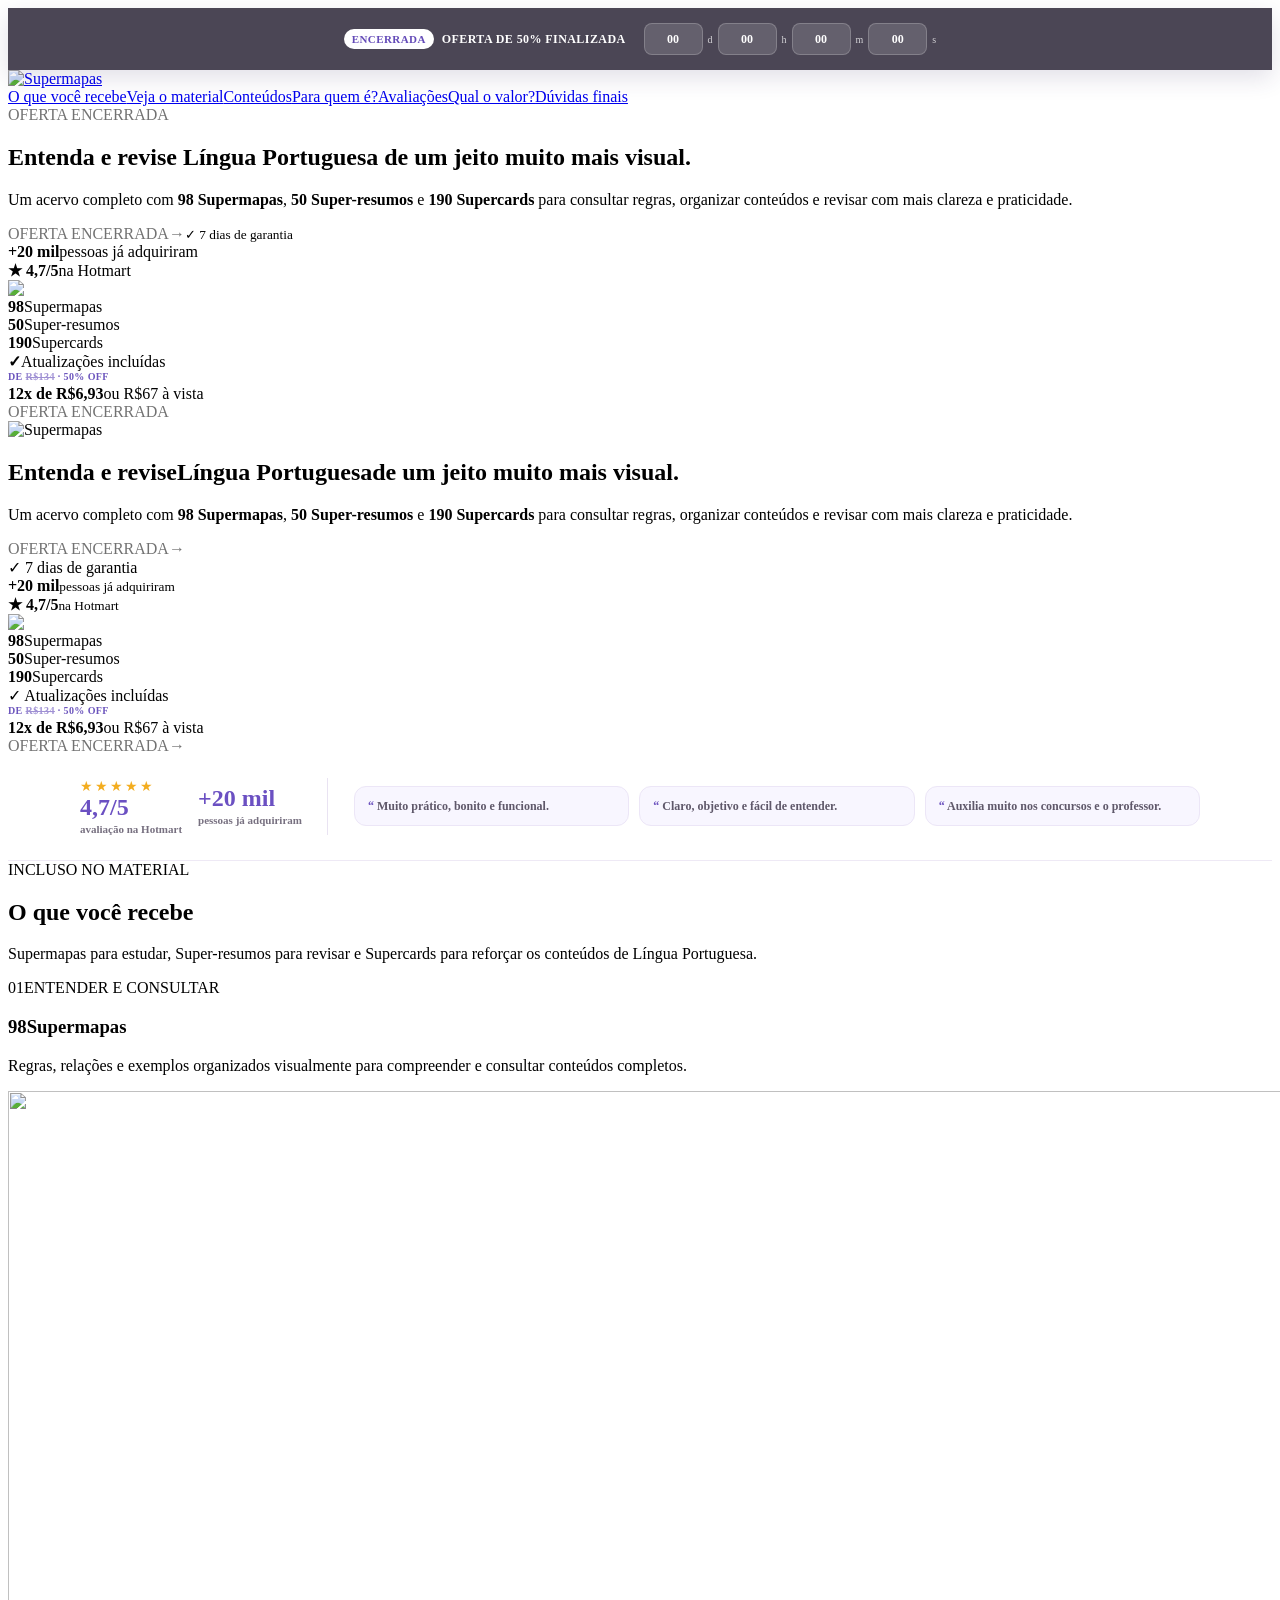
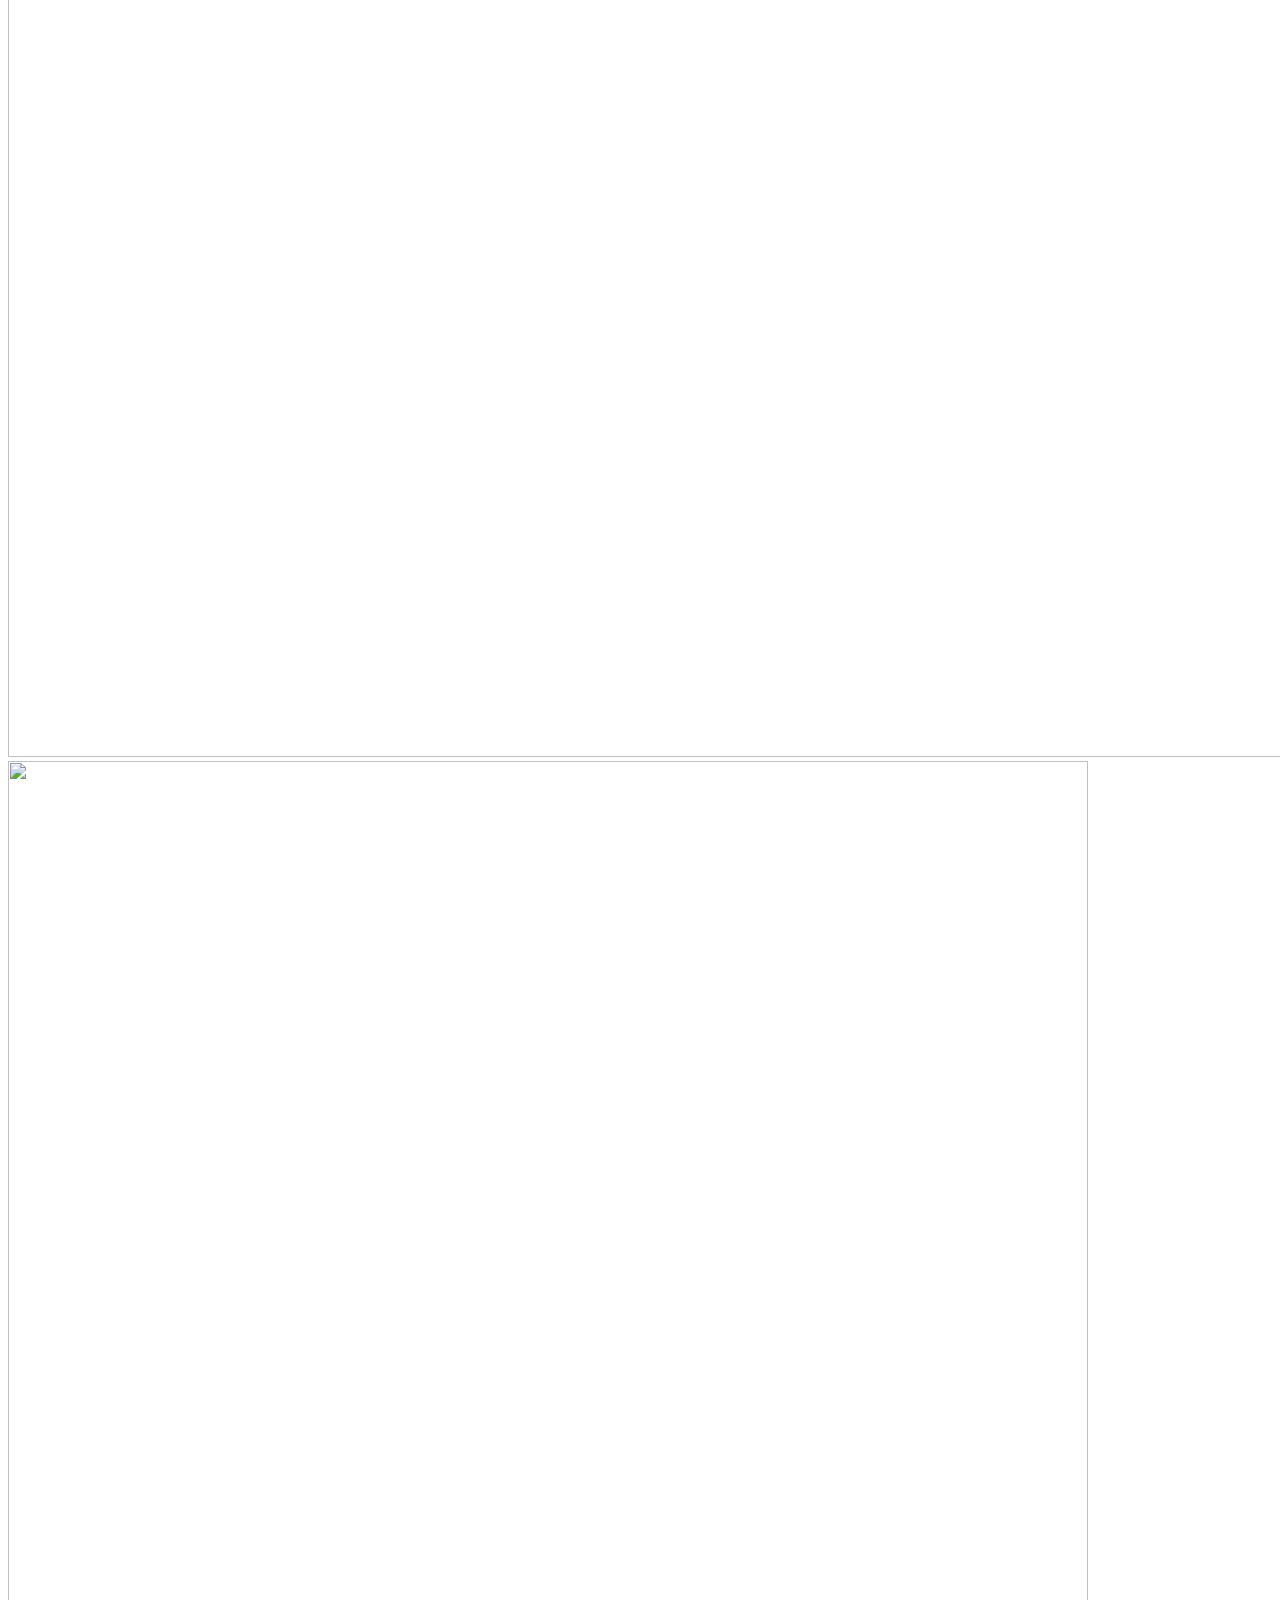
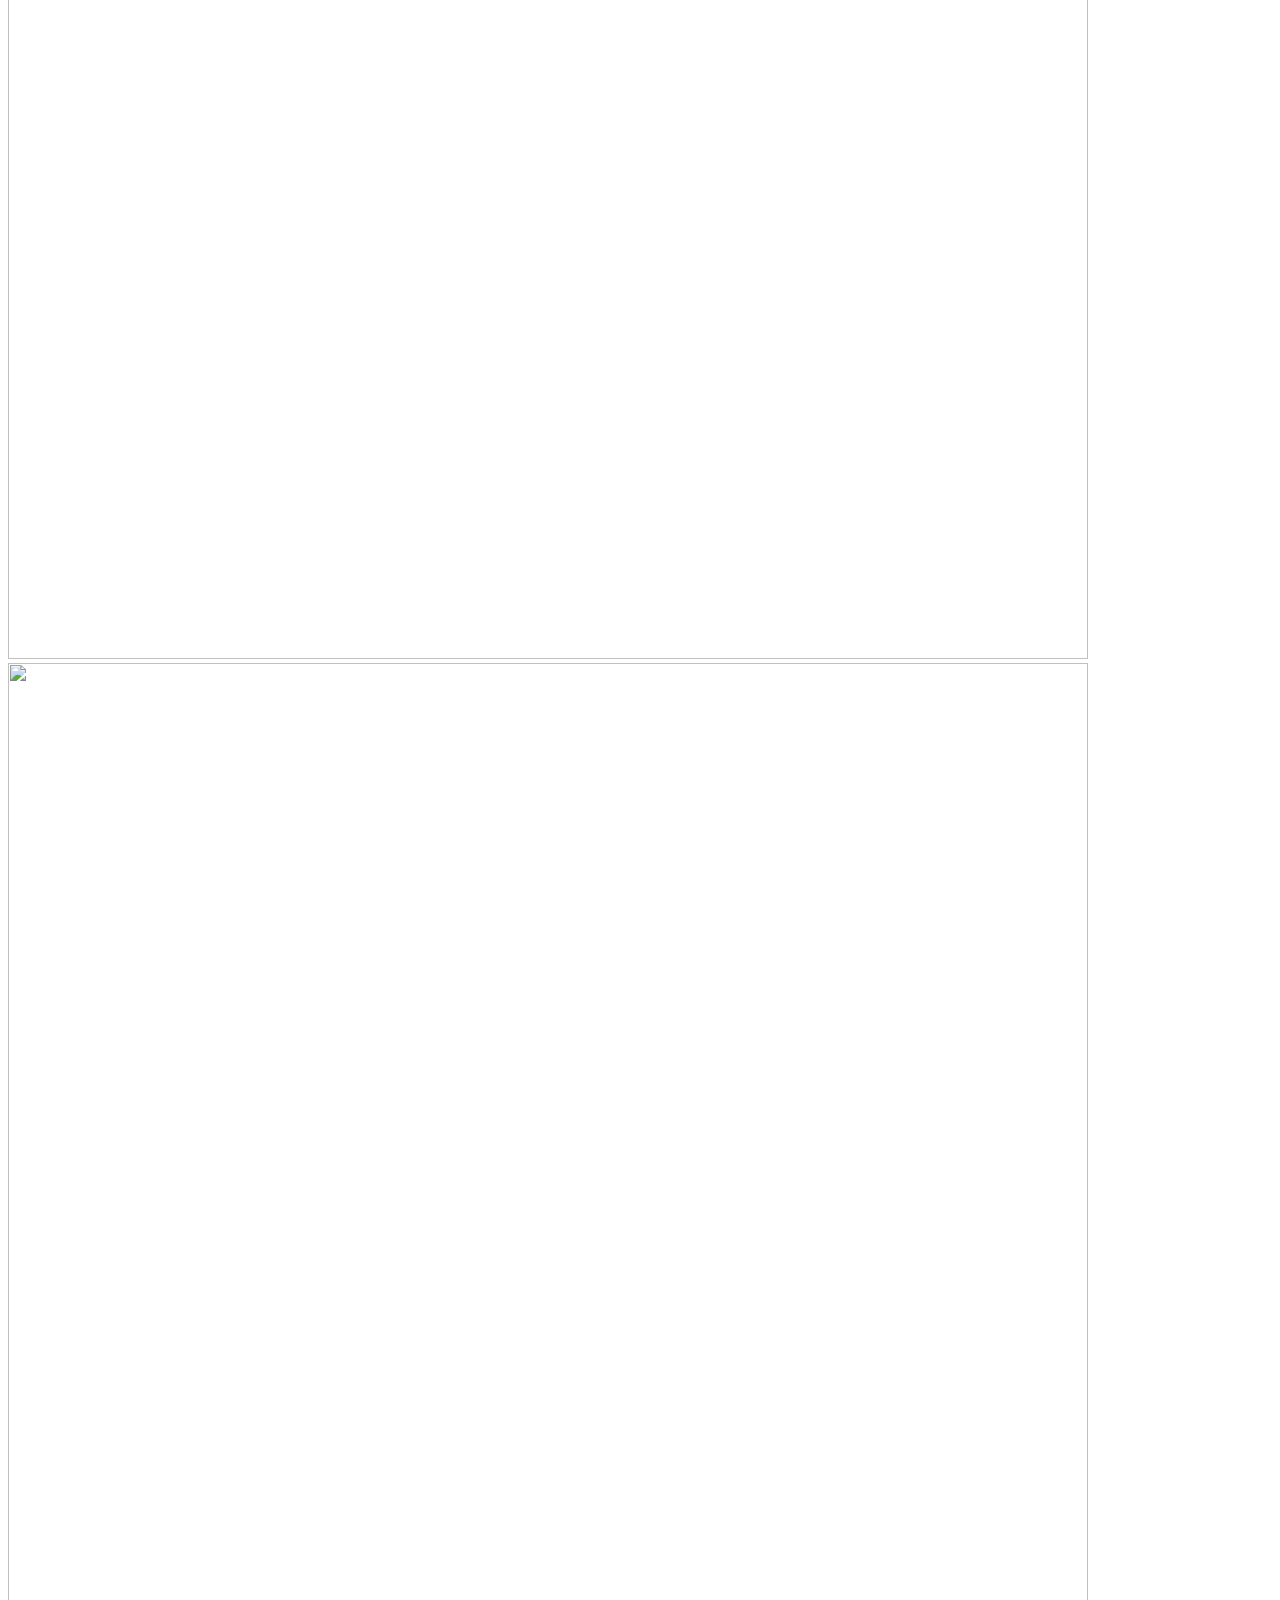
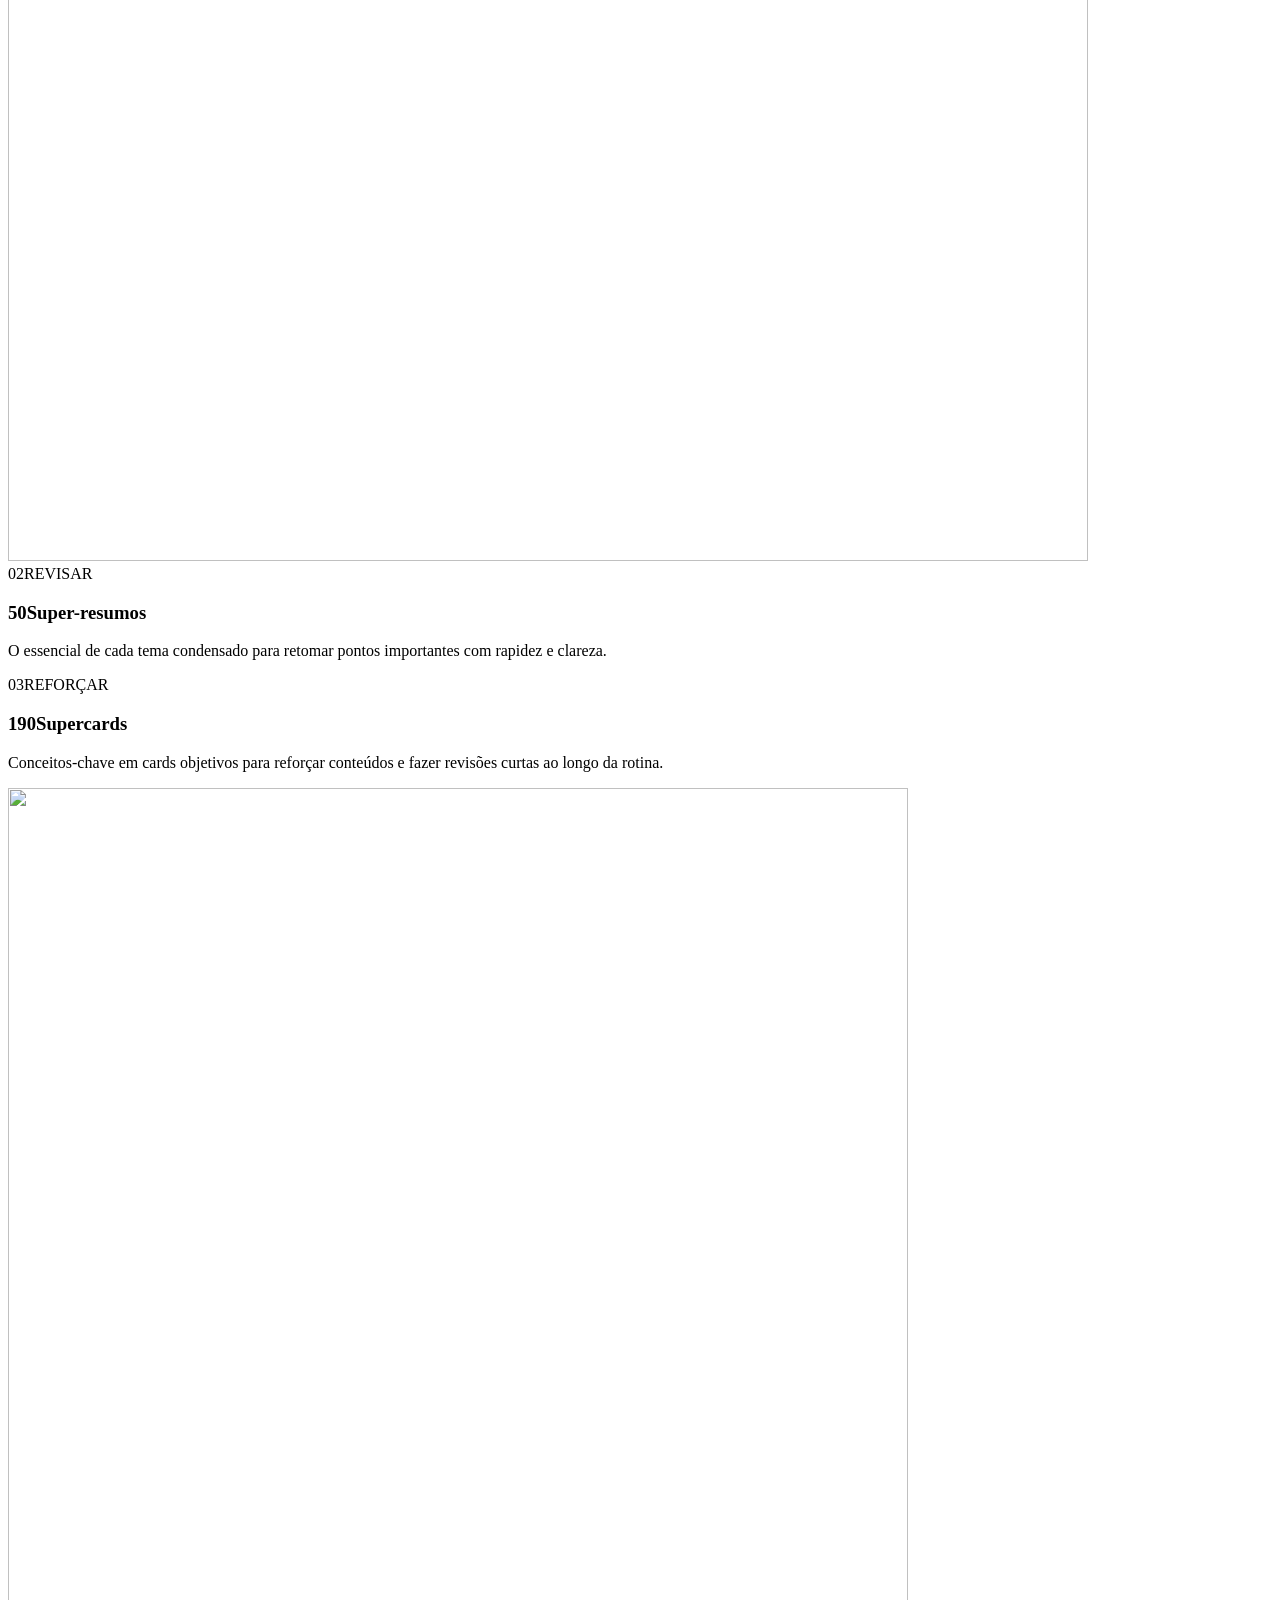
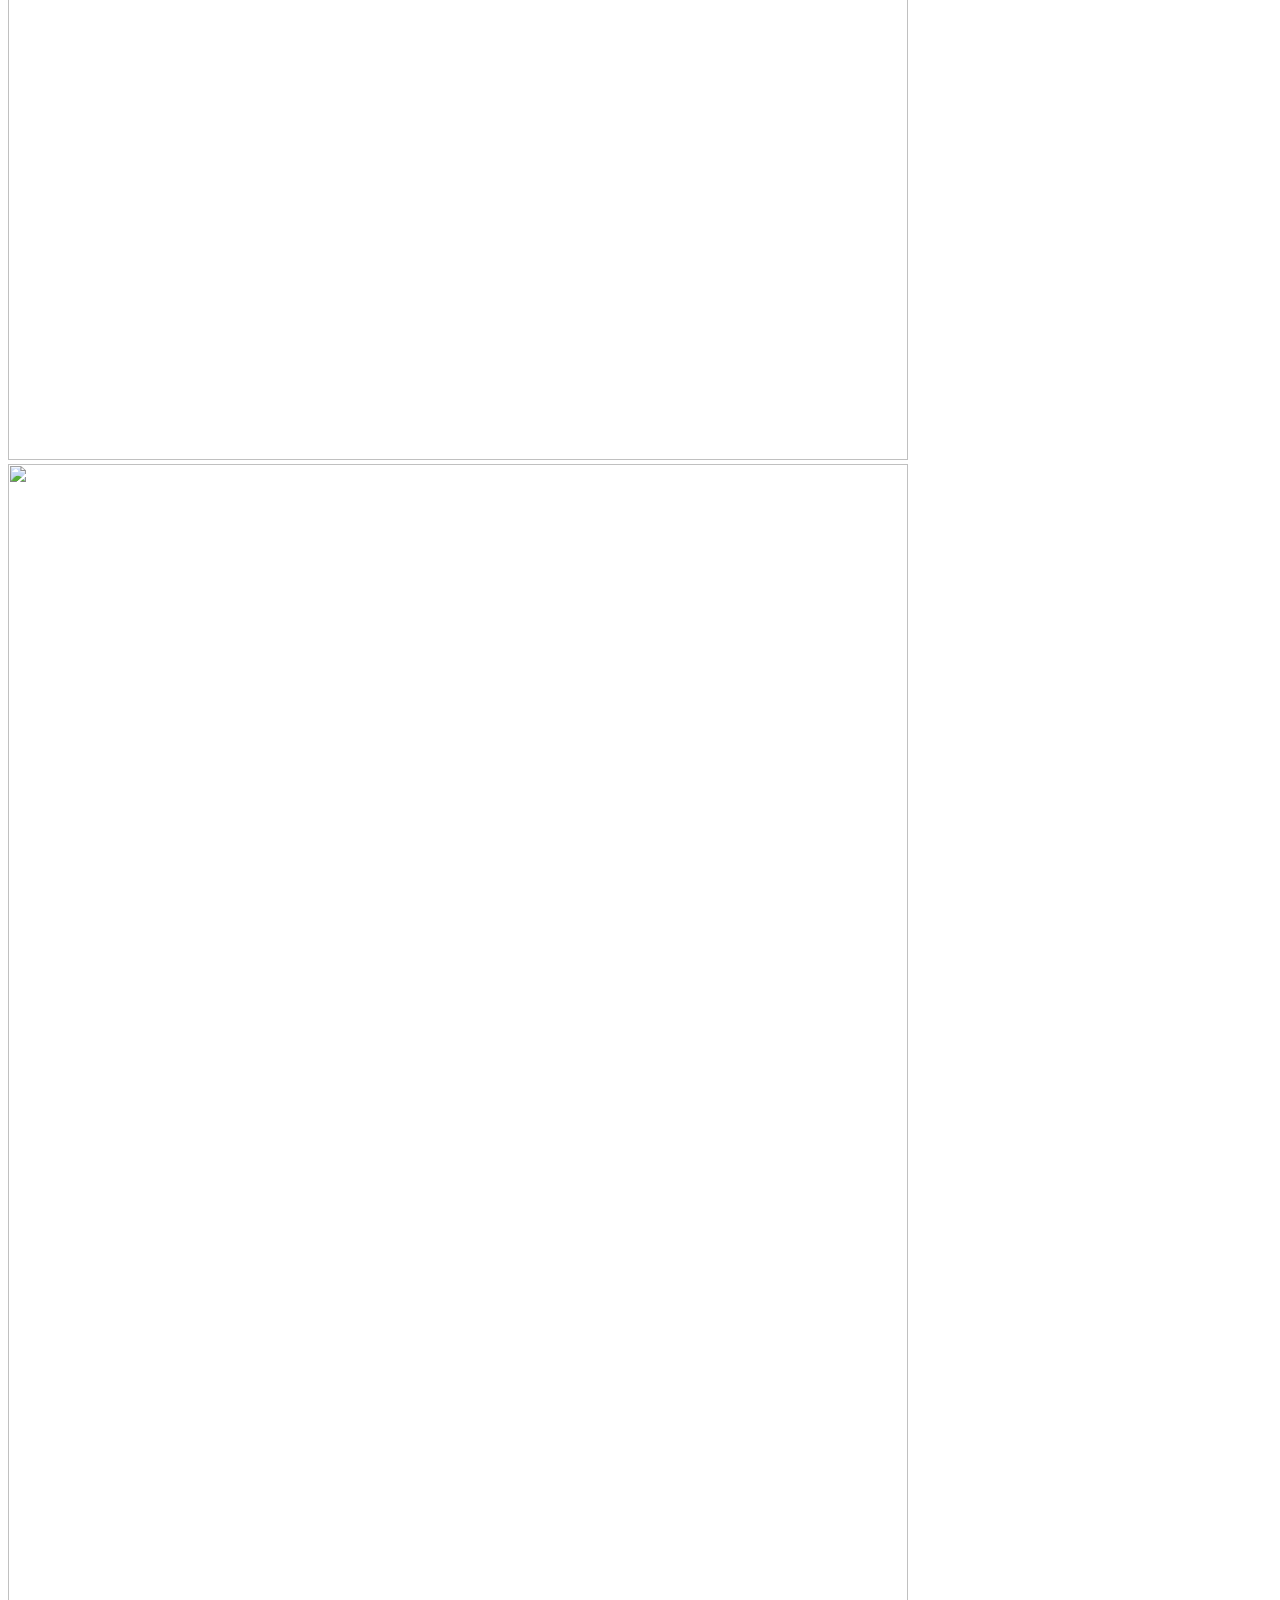
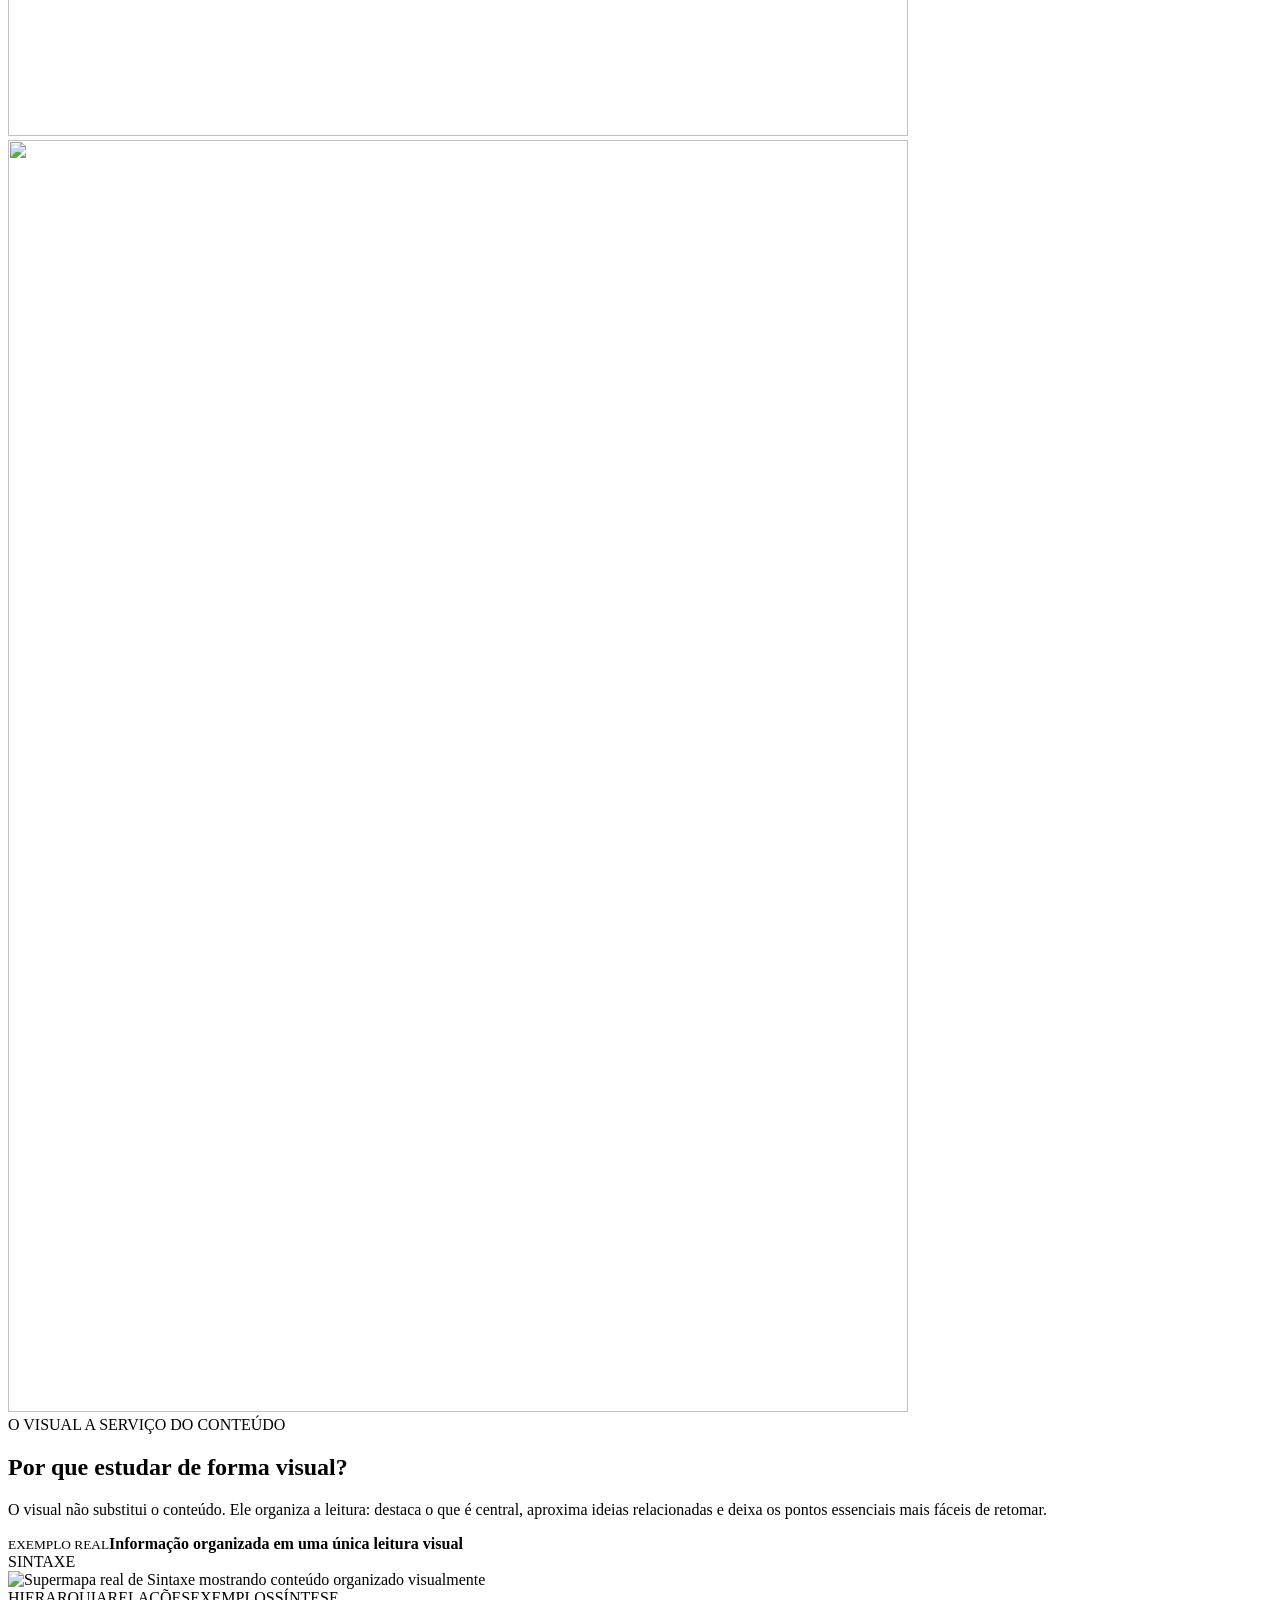
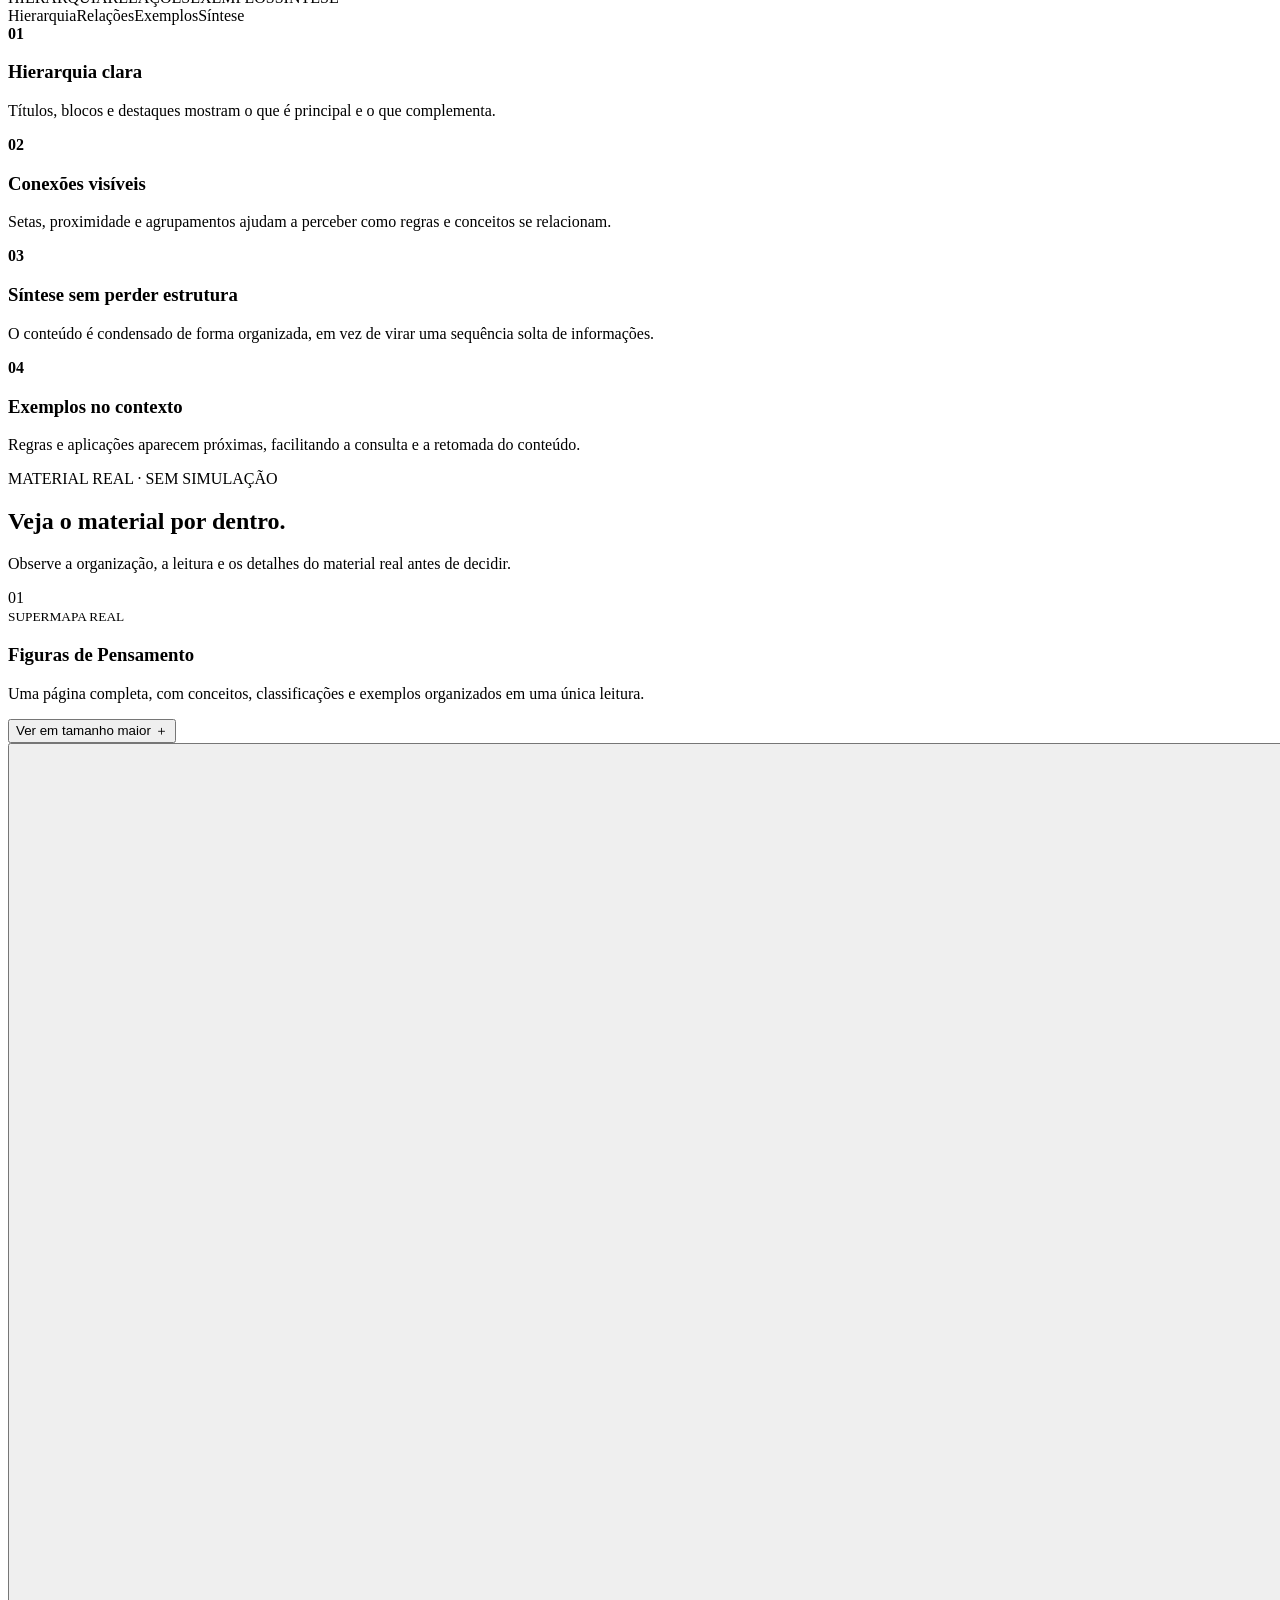
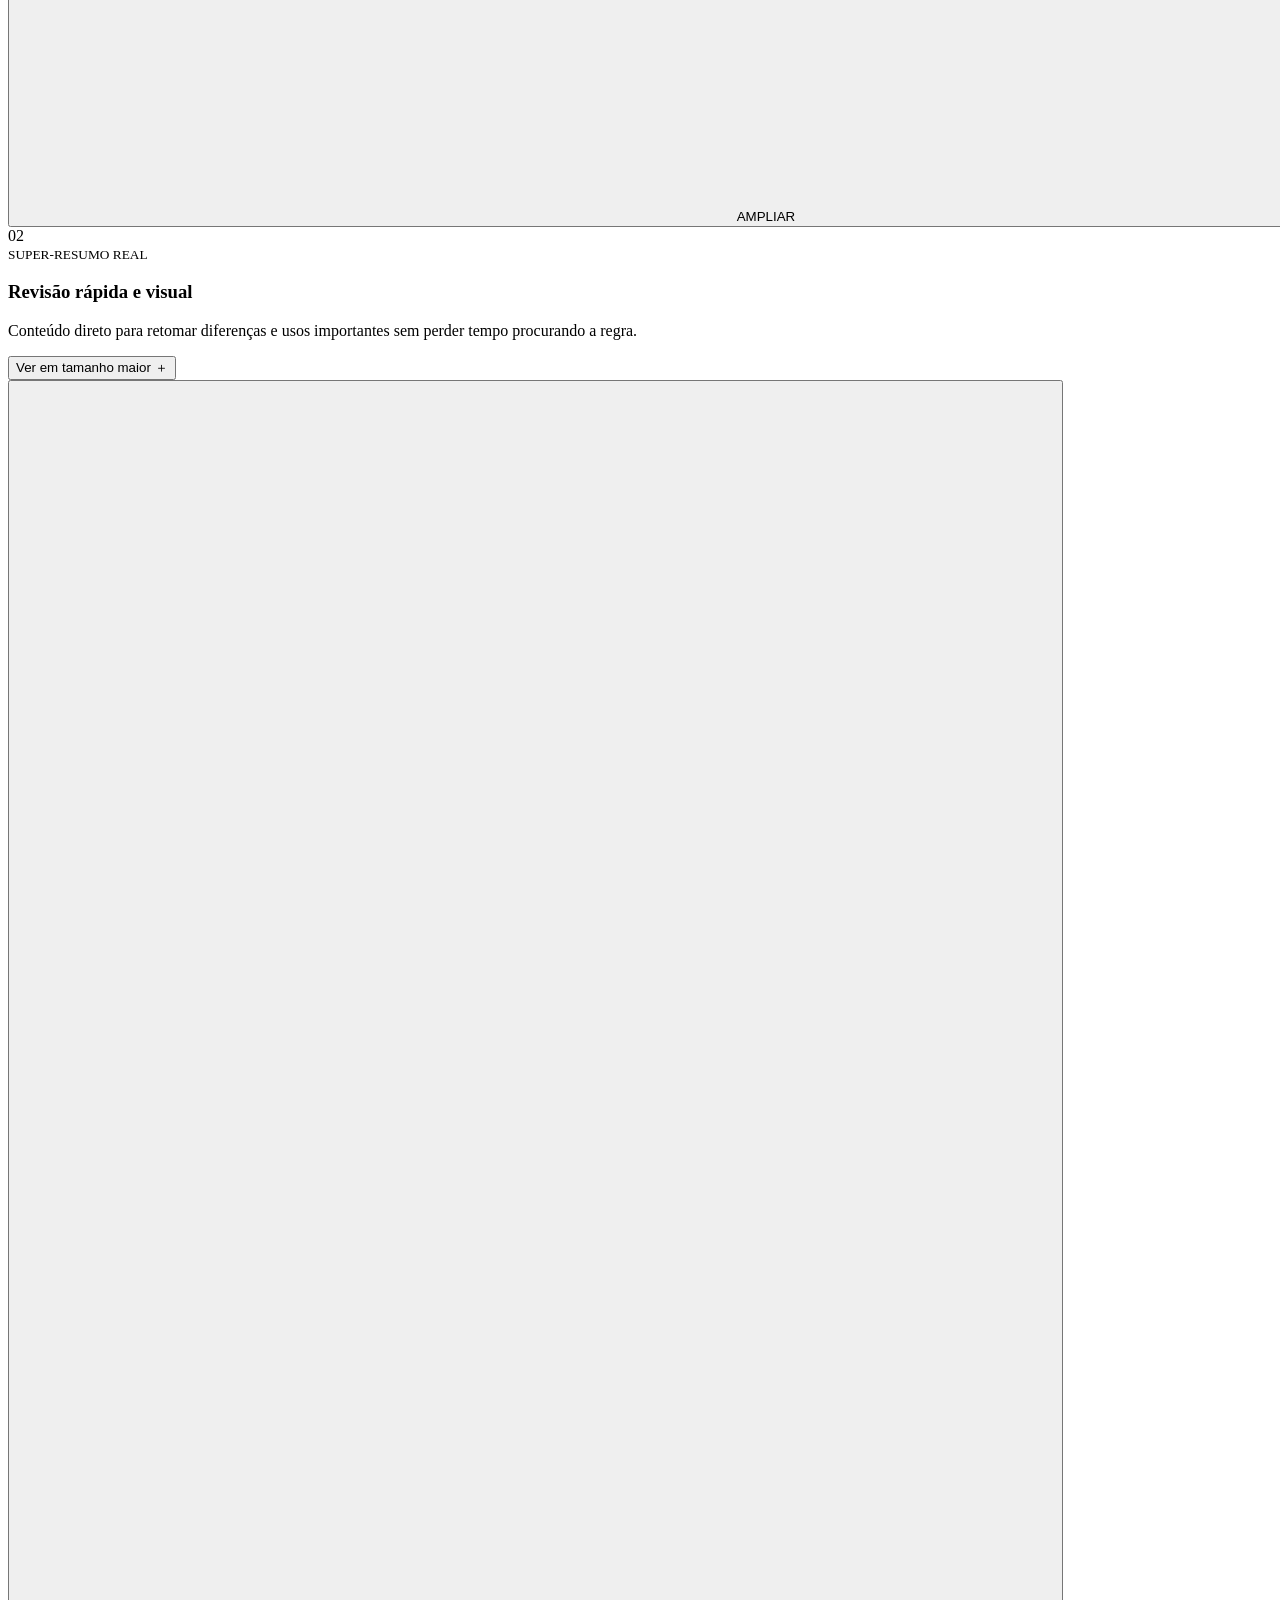
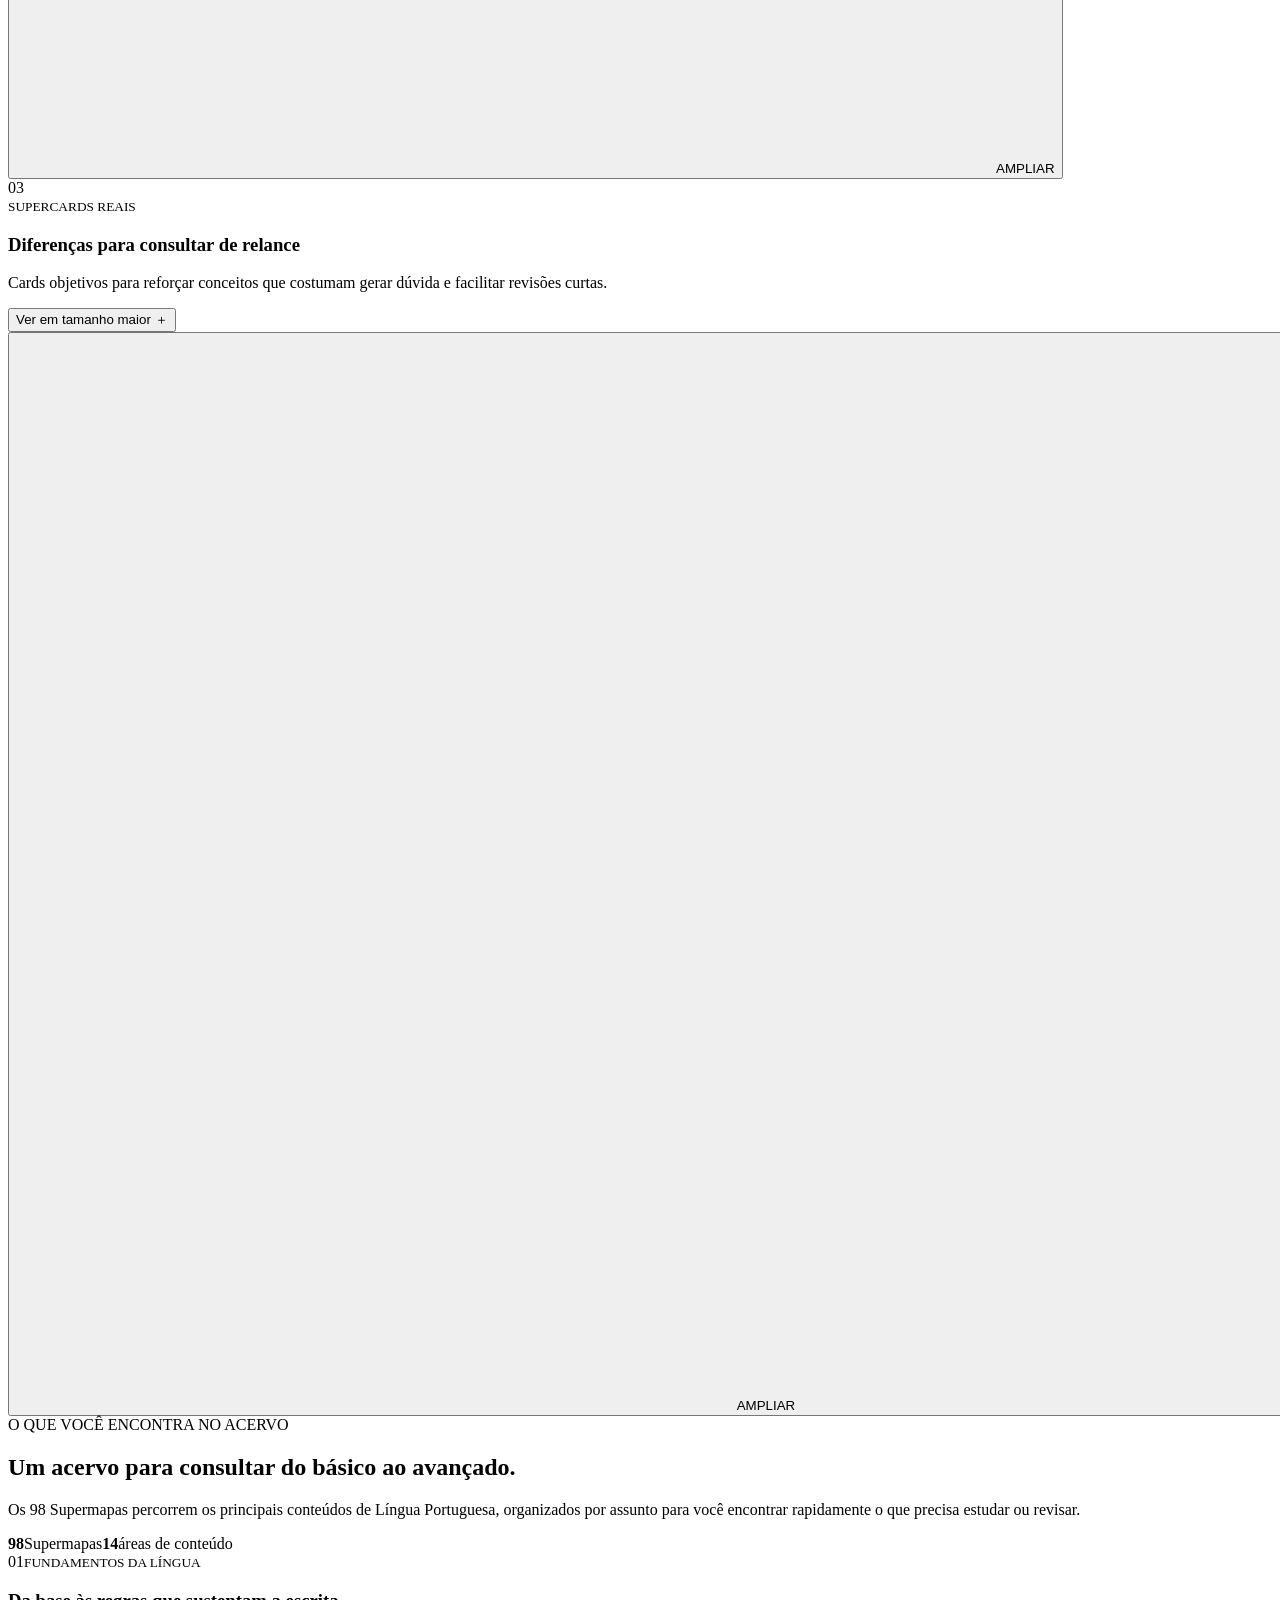
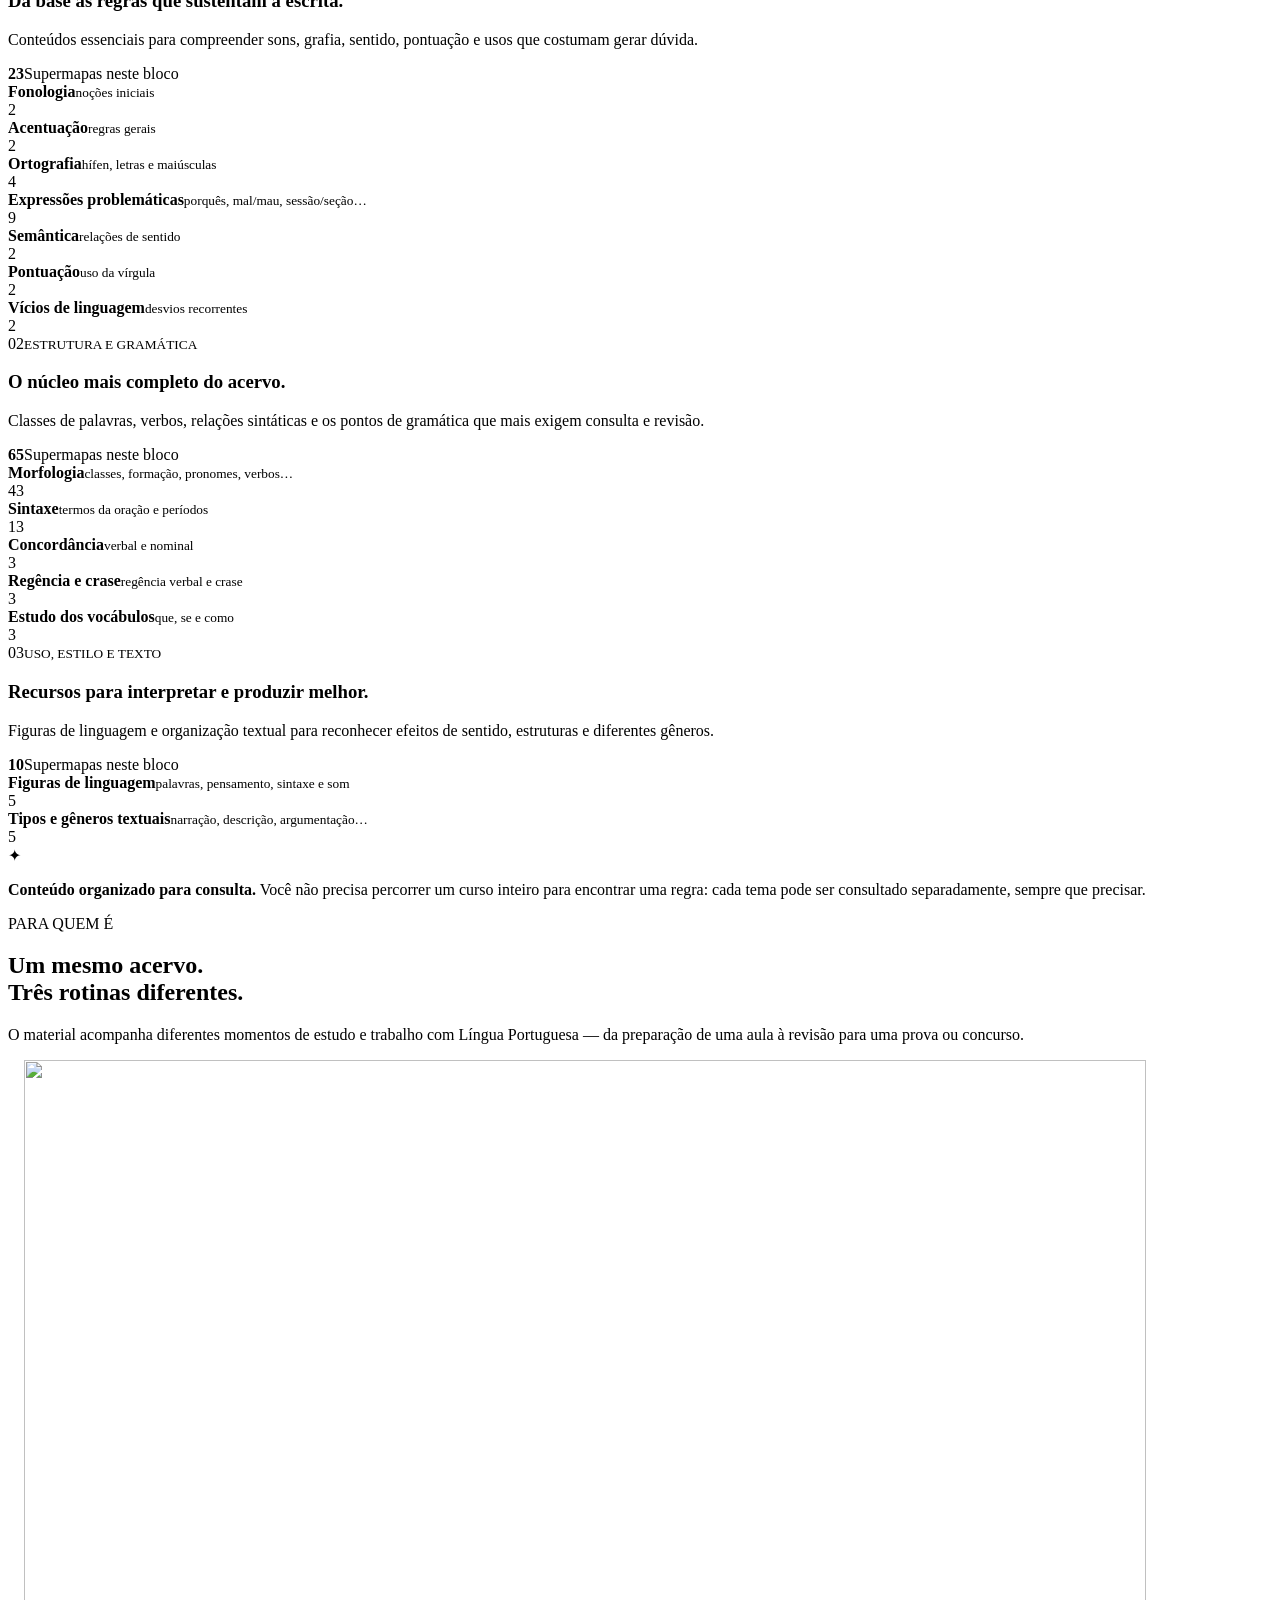
==== commit 8854ea67: "Materialize validated landing bundle" ====
--- a/vercel-static/index.html
+++ b/vercel-static/index.html
@@ -16,7 +16,26 @@
 
 <script async id="sm-google-tag-loader" src="https://www.googletagmanager.com/gtag/js?id=AW-18370953717"></script>
 <script id="sm-google-tag">window.dataLayer=window.dataLayer||[];function gtag(){dataLayer.push(arguments);}gtag('js',new Date());gtag('config','AW-18370953717');</script>
-</head><body class="manrope_9e067a5b-module__vT7MWq__variable"><div hidden=""><!--$--><!--/$--></div><div class="sm-sales-shell"><div class="sm-sales-scroll"><div class="sm-sales-main" role="main"><section class="sm-desktop-hero" id="inicio-desktop" aria-label="Supermapas de Língua Portuguesa"><header class="sm-dh-header"><a class="sm-dh-brand" href="#inicio-desktop" aria-label="Supermapas"><img src="https://static.wixstatic.com/media/1a67b8_4f097583af86427db8e4168a1012c7a3~mv2.png" alt="Supermapas"/></a><nav aria-label="Navegação da página"><a href="#formatos">O que você recebe</a><a href="#amostras">Veja o material</a><a href="#conteudo">Conteúdos</a><a href="#publicos">Para quem é?</a><a href="#prova-social">Avaliações</a><a href="#oferta">Qual o valor?</a><a href="#faq">Dúvidas finais</a></nav><a class="sm-dh-header-cta" href="https://pay.hotmart.com/A92093667Q?checkoutMode=2&off=ia91gsts">Acessar agora</a></header><div class="sm-dh-main"><div class="sm-dh-copy"><h1>Entenda e revise <span>Língua Portuguesa</span> de um jeito muito mais visual.</h1><p>Um acervo completo com <strong>98 Supermapas</strong>, <strong>50 Super-resumos</strong> e <strong>190 Supercards</strong> para consultar regras, organizar conteúdos e revisar com mais clareza e praticidade.</p><div class="sm-dh-actions"><a class="sm-dh-primary" href="https://pay.hotmart.com/A92093667Q?checkoutMode=2&off=ia91gsts"><span>QUERO ACESSAR AGORA</span><b aria-hidden="true">→</b></a><small>✓ 7 dias de garantia</small></div><div class="sm-dh-proof" aria-label="Prova social"><div><strong>+20 mil</strong><span>pessoas já adquiriram</span></div><i aria-hidden="true"></i><div><strong>★ 4,7/5</strong><span>na Hotmart</span></div></div></div><div class="sm-dh-stage sm-dh-stage-composite" aria-label="Amostras reais do acervo Supermapas"><img alt="Supermapa, Supercards e Super-resumos do acervo de Língua Portuguesa" fetchPriority="high" loading="eager" width="2400" height="1800" decoding="async" data-nimg="1" class="sm-dh-composite" style="color:transparent" src="https://static.wixstatic.com/media/1a67b8_3ac74c621b754162abd32de5d6843052~mv2.png/v1/fit/w_1600,h_1200/file.webp"/></div></div><div class="sm-dh-offer" aria-label="Resumo da oferta"><div class="sm-dh-metric"><strong>98</strong><span>Supermapas</span></div><div class="sm-dh-metric"><strong>50</strong><span>Super-resumos</span></div><div class="sm-dh-metric"><strong>190</strong><span>Supercards</span></div><div class="sm-dh-updates"><b>✓</b><span>Atualizações incluídas</span></div><div class="sm-dh-price"><strong>12x de R$6,93</strong><span>ou R$67 à vista</span></div><a href="https://pay.hotmart.com/A92093667Q?checkoutMode=2&off=ia91gsts">ACESSAR AGORA <b aria-hidden="true">→</b></a></div></section><section class="sm-mobile-hero" id="inicio-mobile" aria-label="Supermapas de Língua Portuguesa"><div class="sm-mh-brand-wrap"><img class="sm-mh-brand" src="https://static.wixstatic.com/media/1a67b8_4f097583af86427db8e4168a1012c7a3~mv2.png" alt="Supermapas"/></div><div class="sm-mh-copy"><h1 class="sm-mh-title"><span class="sm-mh-title-line sm-mh-title-line-dark">Entenda e revise</span><span class="sm-mh-title-line sm-mh-title-line-accent">Língua Portuguesa</span><span class="sm-mh-title-line sm-mh-title-line-dark sm-mh-title-tail">de um jeito muito mais visual.</span></h1><p class="sm-mh-subtitle">Um acervo completo com <strong>98 Supermapas</strong>, <strong>50 Super-resumos</strong> e <strong>190 Supercards</strong> para consultar regras, organizar conteúdos e revisar com mais clareza e praticidade.</p><a class="sm-mh-cta" href="https://pay.hotmart.com/A92093667Q?checkoutMode=2&off=ia91gsts"><span>QUERO ACESSAR AGORA</span><b aria-hidden="true">→</b></a><div class="sm-mh-guarantee">✓ 7 dias de garantia</div><div class="sm-mh-proof" aria-label="Prova social"><div class="sm-mh-proof-item"><strong>+20 mil</strong><small>pessoas já adquiriram</small></div><i aria-hidden="true"></i><div class="sm-mh-proof-item"><strong>★ 4,7/5</strong><small>na Hotmart</small></div></div></div><div class="sm-mh-stage sm-mh-stage-composite" aria-label="Amostras reais do acervo Supermapas"><img alt="Supermapa, Supercards e Super-resumos do acervo de Língua Portuguesa" fetchPriority="high" loading="eager" width="1600" height="1200" decoding="async" data-nimg="1" class="sm-mh-composite" style="color:transparent" src="https://static.wixstatic.com/media/1a67b8_3ac74c621b754162abd32de5d6843052~mv2.png/v1/fit/w_1600,h_1200/file.webp"/></div><div class="sm-mh-offer" aria-label="Resumo da oferta"><div class="sm-mh-metrics"><div class="sm-mh-metric"><strong>98</strong><span>Supermapas</span></div><div class="sm-mh-metric"><strong>50</strong><span>Super-resumos</span></div><div class="sm-mh-metric"><strong>190</strong><span>Supercards</span></div></div><div class="sm-mh-updates">✓ <span>Atualizações incluídas</span></div><div class="sm-mh-price"><strong>12x de R$6,93</strong><span>ou R$67 à vista</span></div><a class="sm-mh-offer-cta" href="https://pay.hotmart.com/A92093667Q?checkoutMode=2&off=ia91gsts"><span>ACESSAR AGORA</span><b aria-hidden="true">→</b></a></div></section><section class="sm-format-v2" id="formatos" aria-labelledby="sm-format-v2-title"><header class="sm-format-v2-header"><span class="sm-format-v2-eyebrow">INCLUSO NO MATERIAL</span><h2 id="sm-format-v2-title">O que você <span>recebe</span></h2><p>Supermapas para estudar, Super-resumos para revisar e Supercards para reforçar os conteúdos de Língua Portuguesa.</p></header><div class="sm-format-v2-stage" aria-label="Os três formatos incluídos no material"><article class="sm-format-v2-unit sm-format-v2-unit-map"><div class="sm-format-v2-copy"><div class="sm-format-v2-kicker"><span class="sm-format-v2-index">01</span><span class="sm-format-v2-purpose">ENTENDER E CONSULTAR</span></div><h3 class="sm-format-v2-title"><strong>98</strong><span>Supermapas</span></h3><p>Regras, relações e exemplos organizados visualmente para compreender e consultar conteúdos completos.</p></div><div class="sm-format-v2-visual sm-format-v2-map-visual" aria-hidden="true"><div class="sm-format-v2-map-glow"></div><img fetchpriority="low" alt="" loading="eager" width="1800" height="1266" decoding="async" data-nimg="1" style="color:transparent" src="https://static.wixstatic.com/media/1a67b8_65fd23abbd49440aa523bd8d2b7142df~mv2.png/v1/fit/w_1200,h_844/file.webp"/></div></article><article class="sm-format-v2-unit sm-format-v2-unit-summary"><div class="sm-format-v2-visual sm-format-v2-summary-visual" aria-hidden="true"><div class="sm-format-v2-summary-glow"></div><img fetchpriority="low" alt="" loading="eager" width="1080" height="1498" decoding="async" data-nimg="1" style="color:transparent" src="https://static.wixstatic.com/media/1a67b8_97c960898bc04b7b8c8e9b1c0c1e49ab~mv2.png/v1/fit/w_760,h_1054/file.webp"/><img fetchpriority="low" alt="" loading="eager" width="1080" height="1498" decoding="async" data-nimg="1" style="color:transparent" src="https://static.wixstatic.com/media/1a67b8_01c579c2d24b495bbd011e319bebeb41~mv2.png/v1/fit/w_760,h_1054/file.webp"/></div><div class="sm-format-v2-copy"><div class="sm-format-v2-kicker"><span class="sm-format-v2-index">02</span><span class="sm-format-v2-purpose">REVISAR</span></div><h3 class="sm-format-v2-title"><strong>50</strong><span>Super-resumos</span></h3><p>O essencial de cada tema condensado para retomar pontos importantes com rapidez e clareza.</p></div></article><article class="sm-format-v2-unit sm-format-v2-unit-card"><div class="sm-format-v2-copy"><div class="sm-format-v2-kicker"><span class="sm-format-v2-index">03</span><span class="sm-format-v2-purpose">REFORÇAR</span></div><h3 class="sm-format-v2-title"><strong>190</strong><span>Supercards</span></h3><p>Conceitos-chave em cards objetivos para reforçar conteúdos e fazer revisões curtas ao longo da rotina.</p></div><div class="sm-format-v2-visual sm-format-v2-card-visual" aria-hidden="true"><div class="sm-format-v2-card-glow"></div><img fetchpriority="low" alt="" data-card-index="1" loading="eager" width="900" height="1272" decoding="async" data-nimg="1" style="color:transparent" src="https://static.wixstatic.com/media/1a67b8_b696731e83344bc893cf613867cee66c~mv2.png/v1/fit/w_640,h_904/file.webp"/><img fetchpriority="low" alt="" data-card-index="2" loading="eager" width="900" height="1272" decoding="async" data-nimg="1" style="color:transparent" src="https://static.wixstatic.com/media/1a67b8_fbd380961a1b47d3aa4569aef6278ebb~mv2.png/v1/fit/w_640,h_904/file.webp"/><img fetchpriority="low" alt="" data-card-index="3" loading="eager" width="900" height="1272" decoding="async" data-nimg="1" style="color:transparent" src="https://static.wixstatic.com/media/1a67b8_4906fb8fd7ef4ec1b33346f2b3ce670d~mv2.png/v1/fit/w_640,h_904/file.webp"/></div></article></div></section><section class="sm-visual-study" id="estudo-visual" aria-labelledby="sm-visual-study-title"><div class="sm-vs-shell"><header class="sm-vs-intro"><span class="sm-vs-eyebrow">O VISUAL A SERVIÇO DO CONTEÚDO</span><h2 id="sm-visual-study-title">Por que estudar de <span>forma visual?</span></h2><p>O visual não substitui o conteúdo. Ele organiza a leitura: destaca o que é central, aproxima ideias relacionadas e deixa os pontos essenciais mais fáceis de retomar.</p></header><div class="sm-vs-stage" aria-label="Exemplo real de organização visual em um Supermapa"><div class="sm-vs-stage-head"><div><small>EXEMPLO REAL</small><strong>Informação organizada em uma única leitura visual</strong></div><span>SINTAXE</span></div><div class="sm-vs-map-area"><div class="sm-vs-map-glow" aria-hidden="true"></div><div class="sm-vs-map-frame"><img src="https://static.wixstatic.com/media/1a67b8_fb62b5ad53fe475390025b0b8196958d~mv2.png/v1/fit/w_1200,h_848/file.webp" alt="Supermapa real de Sintaxe mostrando conteúdo organizado visualmente" width="1200" height="848" loading="lazy"/></div><span class="sm-vs-callout sm-vs-callout-a"><i></i>HIERARQUIA</span><span class="sm-vs-callout sm-vs-callout-b"><i></i>RELAÇÕES</span><span class="sm-vs-callout sm-vs-callout-c"><i></i>EXEMPLOS</span><span class="sm-vs-callout sm-vs-callout-d"><i></i>SÍNTESE</span></div><div class="sm-vs-mobile-legend" aria-hidden="true"><span>Hierarquia</span><span>Relações</span><span>Exemplos</span><span>Síntese</span></div></div><div class="sm-vs-principles" aria-label="Elementos da aprendizagem visual"><article class="sm-vs-principle"><b>01</b><div><h3>Hierarquia clara</h3><p>Títulos, blocos e destaques mostram o que é principal e o que complementa.</p></div></article><article class="sm-vs-principle"><b>02</b><div><h3>Conexões visíveis</h3><p>Setas, proximidade e agrupamentos ajudam a perceber como regras e conceitos se relacionam.</p></div></article><article class="sm-vs-principle"><b>03</b><div><h3>Síntese sem perder estrutura</h3><p>O conteúdo é condensado de forma organizada, em vez de virar uma sequência solta de informações.</p></div></article><article class="sm-vs-principle"><b>04</b><div><h3>Exemplos no contexto</h3><p>Regras e aplicações aparecem próximas, facilitando a consulta e a retomada do conteúdo.</p></div></article></div></div></section><section class="sm-inside" id="amostras" aria-labelledby="sm-inside-title"><div class="sm-inside-shell"><header class="sm-inside-header"><span class="sm-inside-eyebrow">MATERIAL REAL · SEM SIMULAÇÃO</span><div class="sm-inside-heading-row"><h2 id="sm-inside-title">Veja o material <span>por dentro.</span></h2><p>Observe a organização, a leitura e os detalhes do material real antes de decidir.</p></div></header><div class="sm-inside-showcase-stack"><article class="sm-inside-feature sm-inside-feature--map"><div class="sm-inside-feature-meta"><div class="sm-inside-index">01</div><div><small>SUPERMAPA REAL</small><h3>Figuras de Pensamento</h3><p>Uma página completa, com conceitos, classificações e exemplos organizados em uma única leitura.</p></div><button class="sm-inside-expand-link" type="button">Ver em tamanho maior <span aria-hidden="true">＋</span></button></div><button class="sm-inside-map-stage" type="button" aria-label="Ampliar Supermapa de Figuras de Pensamento sem sair da página"><span class="sm-inside-map-glow" aria-hidden="true"></span><img src="https://static.wixstatic.com/media/1a67b8_2c47f526e71f4a16a5aea48393f6f835~mv2.png/v1/fit/w_1200,h_848/file.webp" srcSet="https://static.wixstatic.com/media/1a67b8_2c47f526e71f4a16a5aea48393f6f835~mv2.png/v1/fit/w_760,h_537/file.webp 760w, https://static.wixstatic.com/media/1a67b8_2c47f526e71f4a16a5aea48393f6f835~mv2.png/v1/fit/w_1200,h_848/file.webp 1200w, https://static.wixstatic.com/media/1a67b8_2c47f526e71f4a16a5aea48393f6f835~mv2.png/v1/fit/w_1500,h_1060/file.webp 1500w, https://static.wixstatic.com/media/1a67b8_2c47f526e71f4a16a5aea48393f6f835~mv2.png/v1/fit/w_1800,h_1272/file.webp 1800w" sizes="(max-width: 640px) calc(100vw - 28px), (max-width: 1100px) calc(100vw - 64px), 900px" alt="Supermapa real de Figuras de Pensamento" width="1500" height="1060" loading="lazy" decoding="async"/><span class="sm-inside-open">AMPLIAR</span></button></article><article class="sm-inside-feature sm-inside-feature--summary"><div class="sm-inside-feature-meta"><div class="sm-inside-index">02</div><div><small>SUPER-RESUMO REAL</small><h3>Revisão rápida e visual</h3><p>Conteúdo direto para retomar diferenças e usos importantes sem perder tempo procurando a regra.</p></div><button class="sm-inside-expand-link" type="button">Ver em tamanho maior <span aria-hidden="true">＋</span></button></div><button class="sm-inside-map-stage sm-inside-map-stage--portrait" type="button" aria-label="Ampliar Super-resumo sem sair da página"><span class="sm-inside-map-glow" aria-hidden="true"></span><img src="https://static.wixstatic.com/media/1a67b8_8d99aa3360ff4c52b4ed9fab3c9f6a71~mv2.png/v1/fit/w_760,h_1080/file.webp" srcSet="https://static.wixstatic.com/media/1a67b8_8d99aa3360ff4c52b4ed9fab3c9f6a71~mv2.png/v1/fit/w_460,h_660/file.webp 460w, https://static.wixstatic.com/media/1a67b8_8d99aa3360ff4c52b4ed9fab3c9f6a71~mv2.png/v1/fit/w_760,h_1080/file.webp 760w, https://static.wixstatic.com/media/1a67b8_8d99aa3360ff4c52b4ed9fab3c9f6a71~mv2.png/v1/fit/w_980,h_1390/file.webp 980w, https://static.wixstatic.com/media/1a67b8_8d99aa3360ff4c52b4ed9fab3c9f6a71~mv2.png/v1/fit/w_1400,h_1980/file.webp 1400w" sizes="(max-width: 640px) calc(100vw - 64px), (max-width: 1100px) 54vw, 620px" alt="Super-resumo real com diferenças de uso e significado" width="980" height="1390" loading="lazy" decoding="async"/><span class="sm-inside-open">AMPLIAR</span></button></article><article class="sm-inside-feature sm-inside-feature--cards"><div class="sm-inside-feature-meta"><div class="sm-inside-index">03</div><div><small>SUPERCARDS REAIS</small><h3>Diferenças para consultar de relance</h3><p>Cards objetivos para reforçar conceitos que costumam gerar dúvida e facilitar revisões curtas.</p></div><button class="sm-inside-expand-link" type="button">Ver em tamanho maior <span aria-hidden="true">＋</span></button></div><button class="sm-inside-map-stage sm-inside-map-stage--cards" type="button" aria-label="Ampliar Supercards sem sair da página"><span class="sm-inside-map-glow" aria-hidden="true"></span><img src="https://static.wixstatic.com/media/1a67b8_39fda509ded540b58e308d12ad11066c~mv2.png/v1/fit/w_1200,h_848/file.webp" srcSet="https://static.wixstatic.com/media/1a67b8_39fda509ded540b58e308d12ad11066c~mv2.png/v1/fit/w_760,h_537/file.webp 760w, https://static.wixstatic.com/media/1a67b8_39fda509ded540b58e308d12ad11066c~mv2.png/v1/fit/w_1200,h_848/file.webp 1200w, https://static.wixstatic.com/media/1a67b8_39fda509ded540b58e308d12ad11066c~mv2.png/v1/fit/w_1500,h_1060/file.webp 1500w, https://static.wixstatic.com/media/1a67b8_39fda509ded540b58e308d12ad11066c~mv2.png/v1/fit/w_1800,h_1272/file.webp 1800w" sizes="(max-width: 640px) calc(100vw - 28px), (max-width: 1100px) calc(100vw - 64px), 900px" alt="Supercards reais com comparações de Língua Portuguesa" width="1500" height="1060" loading="lazy" decoding="async"/><span class="sm-inside-open">AMPLIAR</span></button></article></div></div></section><section class="sm-coverage" id="conteudo" aria-labelledby="sm-coverage-title"><div class="sm-coverage-shell"><header class="sm-coverage-head"><div class="sm-coverage-heading"><span class="sm-coverage-eyebrow">O QUE VOCÊ ENCONTRA NO ACERVO</span><h2 id="sm-coverage-title">Um acervo para consultar <span>do básico ao avançado.</span></h2></div><div class="sm-coverage-intro"><p>Os 98 Supermapas percorrem os principais conteúdos de Língua Portuguesa, organizados por assunto para você encontrar rapidamente o que precisa estudar ou revisar.</p><div class="sm-coverage-proof" aria-label="98 Supermapas distribuídos em 14 áreas de conteúdo"><strong>98</strong><span>Supermapas</span><i aria-hidden="true"></i><b>14</b><span>áreas de conteúdo</span></div></div></header><div class="sm-coverage-groups"><article class="sm-coverage-group sm-coverage-group--violet"><div class="sm-coverage-group-copy"><div class="sm-coverage-group-topline"><span>01</span><small>FUNDAMENTOS DA LÍNGUA</small></div><h3>Da base às regras que sustentam a escrita.</h3><p>Conteúdos essenciais para compreender sons, grafia, sentido, pontuação e usos que costumam gerar dúvida.</p><div class="sm-coverage-group-total"><strong>23</strong><span>Supermapas neste bloco</span></div></div><div class="sm-coverage-list" role="list"><div class="sm-coverage-row" role="listitem"><div><strong>Fonologia</strong><small>noções iniciais</small></div><span aria-label="2 Supermapas">2</span></div><div class="sm-coverage-row" role="listitem"><div><strong>Acentuação</strong><small>regras gerais</small></div><span aria-label="2 Supermapas">2</span></div><div class="sm-coverage-row" role="listitem"><div><strong>Ortografia</strong><small>hífen, letras e maiúsculas</small></div><span aria-label="4 Supermapas">4</span></div><div class="sm-coverage-row" role="listitem"><div><strong>Expressões problemáticas</strong><small>porquês, mal/mau, sessão/seção…</small></div><span aria-label="9 Supermapas">9</span></div><div class="sm-coverage-row" role="listitem"><div><strong>Semântica</strong><small>relações de sentido</small></div><span aria-label="2 Supermapas">2</span></div><div class="sm-coverage-row" role="listitem"><div><strong>Pontuação</strong><small>uso da vírgula</small></div><span aria-label="2 Supermapas">2</span></div><div class="sm-coverage-row" role="listitem"><div><strong>Vícios de linguagem</strong><small>desvios recorrentes</small></div><span aria-label="2 Supermapas">2</span></div></div></article><article class="sm-coverage-group sm-coverage-group--teal"><div class="sm-coverage-group-copy"><div class="sm-coverage-group-topline"><span>02</span><small>ESTRUTURA E GRAMÁTICA</small></div><h3>O núcleo mais completo do acervo.</h3><p>Classes de palavras, verbos, relações sintáticas e os pontos de gramática que mais exigem consulta e revisão.</p><div class="sm-coverage-group-total"><strong>65</strong><span>Supermapas neste bloco</span></div></div><div class="sm-coverage-list" role="list"><div class="sm-coverage-row" role="listitem"><div><strong>Morfologia</strong><small>classes, formação, pronomes, verbos…</small></div><span aria-label="43 Supermapas">43</span></div><div class="sm-coverage-row" role="listitem"><div><strong>Sintaxe</strong><small>termos da oração e períodos</small></div><span aria-label="13 Supermapas">13</span></div><div class="sm-coverage-row" role="listitem"><div><strong>Concordância</strong><small>verbal e nominal</small></div><span aria-label="3 Supermapas">3</span></div><div class="sm-coverage-row" role="listitem"><div><strong>Regência e crase</strong><small>regência verbal e crase</small></div><span aria-label="3 Supermapas">3</span></div><div class="sm-coverage-row" role="listitem"><div><strong>Estudo dos vocábulos</strong><small>que, se e como</small></div><span aria-label="3 Supermapas">3</span></div></div></article><article class="sm-coverage-group sm-coverage-group--orange"><div class="sm-coverage-group-copy"><div class="sm-coverage-group-topline"><span>03</span><small>USO, ESTILO E TEXTO</small></div><h3>Recursos para interpretar e produzir melhor.</h3><p>Figuras de linguagem e organização textual para reconhecer efeitos de sentido, estruturas e diferentes gêneros.</p><div class="sm-coverage-group-total"><strong>10</strong><span>Supermapas neste bloco</span></div></div><div class="sm-coverage-list" role="list"><div class="sm-coverage-row" role="listitem"><div><strong>Figuras de linguagem</strong><small>palavras, pensamento, sintaxe e som</small></div><span aria-label="5 Supermapas">5</span></div><div class="sm-coverage-row" role="listitem"><div><strong>Tipos e gêneros textuais</strong><small>narração, descrição, argumentação…</small></div><span aria-label="5 Supermapas">5</span></div></div></article></div><footer class="sm-coverage-foot"><span aria-hidden="true">✦</span><p><strong>Conteúdo organizado para consulta.</strong> Você não precisa percorrer um curso inteiro para encontrar uma regra: cada tema pode ser consultado separadamente, sempre que precisar.</p></footer></div></section><section class="sm-audience-use" id="publicos" aria-labelledby="sm-audience-use-title"><div class="sm-audience-use-shell"><header class="sm-audience-use-head"><div><span class="sm-audience-use-eyebrow">PARA QUEM É</span><h2 id="sm-audience-use-title">Um mesmo acervo.<br/><span>Três rotinas diferentes.</span></h2></div><p>O material acompanha diferentes momentos de estudo e trabalho com Língua Portuguesa — da preparação de uma aula à revisão para uma prova ou concurso.</p></header><div class="sm-audience-use-list"><article class="sm-audience-use-row sm-audience-use-row--purple"><div class="sm-audience-use-visual" aria-hidden="true"><span class="sm-audience-use-number">01</span><span class="sm-audience-use-orbit"></span><img src="https://static.wixstatic.com/media/1a67b8_9d104cc15aac4cf990999ceec9b87dda~mv2.png/v1/fit/w_800,h_1000/file.webp" srcSet="https://static.wixstatic.com/media/1a67b8_9d104cc15aac4cf990999ceec9b87dda~mv2.png/v1/fit/w_420,h_525/file.webp 420w, https://static.wixstatic.com/media/1a67b8_9d104cc15aac4cf990999ceec9b87dda~mv2.png/v1/fit/w_600,h_750/file.webp 600w, https://static.wixstatic.com/media/1a67b8_9d104cc15aac4cf990999ceec9b87dda~mv2.png/v1/fit/w_800,h_1000/file.webp 800w, https://static.wixstatic.com/media/1a67b8_9d104cc15aac4cf990999ceec9b87dda~mv2.png/v1/fit/w_1000,h_1250/file.webp 1000w" sizes="(max-width: 700px) 76vw, (max-width: 980px) 38vw, 390px" alt="" width="1122" height="1402" loading="lazy" decoding="async"/><span class="sm-audience-use-stamp">Preparar a aula</span></div><div class="sm-audience-use-copy"><small>PARA PROFESSORES</small><h3>Quando você precisa preparar, explicar ou retomar um conteúdo.</h3><p>Tenha um apoio visual para consultar conceitos, relações e exemplos durante a preparação das aulas, atividades e revisões.</p><div class="sm-audience-use-moments" aria-label="Situações de uso para para professores"><span><b>01</b>Preparar a aula</span><span><b>02</b>Consultar uma regra</span><span><b>03</b>Retomar um conteúdo</span></div></div><span class="sm-audience-use-side-index" aria-hidden="true">0<!-- -->1</span></article><article class="sm-audience-use-row sm-audience-use-row--teal"><div class="sm-audience-use-visual" aria-hidden="true"><span class="sm-audience-use-number">02</span><span class="sm-audience-use-orbit"></span><img src="https://static.wixstatic.com/media/1a67b8_499a570994f64b30bc06b1a02a0e8bde~mv2.png/v1/fit/w_800,h_1000/file.webp" srcSet="https://static.wixstatic.com/media/1a67b8_499a570994f64b30bc06b1a02a0e8bde~mv2.png/v1/fit/w_420,h_525/file.webp 420w, https://static.wixstatic.com/media/1a67b8_499a570994f64b30bc06b1a02a0e8bde~mv2.png/v1/fit/w_600,h_750/file.webp 600w, https://static.wixstatic.com/media/1a67b8_499a570994f64b30bc06b1a02a0e8bde~mv2.png/v1/fit/w_800,h_1000/file.webp 800w, https://static.wixstatic.com/media/1a67b8_499a570994f64b30bc06b1a02a0e8bde~mv2.png/v1/fit/w_1000,h_1250/file.webp 1000w" sizes="(max-width: 700px) 76vw, (max-width: 980px) 38vw, 390px" alt="" width="1122" height="1402" loading="lazy" decoding="async"/><span class="sm-audience-use-stamp">Entender a estrutura</span></div><div class="sm-audience-use-copy"><small>PARA ESTUDANTES</small><h3>Quando a matéria parece espalhada e você precisa enxergar o todo.</h3><p>Organize a leitura, localize rapidamente um conceito e volte aos pontos principais sem precisar percorrer novamente páginas extensas.</p><div class="sm-audience-use-moments" aria-label="Situações de uso para para estudantes"><span><b>01</b>Entender a estrutura</span><span><b>02</b>Localizar conceitos</span><span><b>03</b>Revisar antes da prova</span></div></div><span class="sm-audience-use-side-index" aria-hidden="true">0<!-- -->2</span></article><article class="sm-audience-use-row sm-audience-use-row--orange"><div class="sm-audience-use-visual" aria-hidden="true"><span class="sm-audience-use-number">03</span><span class="sm-audience-use-orbit"></span><img src="https://static.wixstatic.com/media/1a67b8_a19b08525d54425db9c3a4055a32ff01~mv2.png/v1/fit/w_800,h_1000/file.webp" srcSet="https://static.wixstatic.com/media/1a67b8_a19b08525d54425db9c3a4055a32ff01~mv2.png/v1/fit/w_420,h_525/file.webp 420w, https://static.wixstatic.com/media/1a67b8_a19b08525d54425db9c3a4055a32ff01~mv2.png/v1/fit/w_600,h_750/file.webp 600w, https://static.wixstatic.com/media/1a67b8_a19b08525d54425db9c3a4055a32ff01~mv2.png/v1/fit/w_800,h_1000/file.webp 800w, https://static.wixstatic.com/media/1a67b8_a19b08525d54425db9c3a4055a32ff01~mv2.png/v1/fit/w_1000,h_1250/file.webp 1000w" sizes="(max-width: 700px) 76vw, (max-width: 980px) 38vw, 390px" alt="" width="1122" height="1402" loading="lazy" decoding="async"/><span class="sm-audience-use-stamp">Revisar tópicos</span></div><div class="sm-audience-use-copy"><small>PARA CONCURSEIROS</small><h3>Quando o tempo é curto e você precisa voltar exatamente ao ponto certo.</h3><p>Retome tópicos específicos de Língua Portuguesa com uma leitura visual rápida, útil entre blocos de estudo e nas etapas finais de preparação.</p><div class="sm-audience-use-moments" aria-label="Situações de uso para para concurseiros"><span><b>01</b>Revisar tópicos</span><span><b>02</b>Comparar usos</span><span><b>03</b>Reforçar pontos-chave</span></div></div><span class="sm-audience-use-side-index" aria-hidden="true">0<!-- -->3</span></article></div><footer class="sm-audience-use-footer"><span>✓</span><p><strong>Você não precisa se encaixar em um único perfil.</strong> O mesmo acervo pode acompanhar diferentes fases da sua rotina com Língua Portuguesa.</p></footer></div></section><section class="sm-proof-v2" id="prova-social" aria-labelledby="sm-proof-v2-title"><div class="sm-proof-v2-shell"><header class="sm-proof-v2-head"><div><span class="sm-proof-v2-eyebrow">AVALIAÇÕES REAIS</span><h2 id="sm-proof-v2-title">Uma nota alta.<br/><span>E comentários que explicam por quê.</span></h2></div><p>Avaliações de quem já comprou e usou o material para estudar, revisar ou preparar aulas de Língua Portuguesa.</p></header><div class="sm-proof-v2-scoreboard"><div class="sm-proof-v2-rating"><span class="sm-proof-v2-label">NOTA NA HOTMART</span><div class="sm-proof-v2-rating-line"><strong>4,7</strong><span>/5</span></div><div class="sm-proof-v2-stars" aria-label="Nota 4,7 de 5"><span class="sm-proof-v2-stars-base">★★★★★</span><span class="sm-proof-v2-stars-fill">★★★★★</span></div><p>Avaliação real do produto na plataforma de compra.</p></div><div class="sm-proof-v2-volume"><span class="sm-proof-v2-label">ALCANCE DO PRODUTO</span><strong>20 <em>MIL+</em></strong><p>pessoas já adquiriram os <b>Supermapas</b>.</p></div><div class="sm-proof-v2-reasons"><span class="sm-proof-v2-label">O QUE MAIS APARECE NAS AVALIAÇÕES</span><div><span>Praticidade</span><span>Organização</span><span>Clareza</span><span>Aplicação</span></div><small><b>✓</b> Comentários de compradores reais</small></div></div><div class="sm-proof-v2-featured" aria-label="Avaliações em destaque"><article class="sm-proof-v2-feature-card"><div class="sm-proof-v2-card-head"><span class="sm-proof-v2-quote" aria-hidden="true">“</span><span class="sm-proof-v2-verified">✓ COMPRA REAL</span></div><p>Muito prático, bonito, fácil de aplicar e muito funcional. Tenho certeza que minhas aulas ficarão muito mais interessantes.</p><footer><strong>Aldeniza</strong><span>Praticidade em sala</span></footer></article><article class="sm-proof-v2-feature-card"><div class="sm-proof-v2-card-head"><span class="sm-proof-v2-quote" aria-hidden="true">“</span><span class="sm-proof-v2-verified">✓ COMPRA REAL</span></div><p>Amei, super prático, sem burocracia, sem enrolação, super atrativo. Gostei muito da praticidade e facilidade.</p><footer><strong>Vaneide</strong><span>Praticidade e facilidade</span></footer></article></div><div class="sm-proof-v2-compact" aria-label="Mais avaliações de compradores"><article class="sm-proof-v2-compact-card"><div><span class="sm-proof-v2-mini-stars" aria-hidden="true">★★★★★</span><p>Achei os mapas coloridos, dinâmicos e com itens pertinentes aos conteúdos que trabalhamos em sala de aula.</p></div><footer><strong>Carolina</strong><span>Conteúdo pertinente</span></footer></article><article class="sm-proof-v2-compact-card"><div><span class="sm-proof-v2-mini-stars" aria-hidden="true">★★★★★</span><p>Amei a organização do material e a facilidade de entendimento. Claro e objetivo.</p></div><footer><strong>Silwa</strong><span>Claro e objetivo</span></footer></article><article class="sm-proof-v2-compact-card"><div><span class="sm-proof-v2-mini-stars" aria-hidden="true">★★★★★</span><p>Excelente. Fácil acessar o produto. Material com conteúdo intuitivo e fácil aprendizagem.</p></div><footer><strong>Marcelo</strong><span>Conteúdo intuitivo</span></footer></article><article class="sm-proof-v2-compact-card"><div><span class="sm-proof-v2-mini-stars" aria-hidden="true">★★★★★</span><p>Muito bom, fácil interpretação, auxilia muito nos concursos e o professor.</p></div><footer><strong>Noemi</strong><span>Concursos e professores</span></footer></article></div></div></section><section class="sm-offer-close" id="oferta" aria-labelledby="sm-offer-close-title"><div class="sm-offer-close-shell"><div class="sm-offer-close-copy"><span class="sm-offer-close-eyebrow">ACESSO COMPLETO</span><h2 id="sm-offer-close-title">Todo o acervo de Língua Portuguesa <span>em um único acesso.</span></h2><p>Um conjunto visual para estudar, revisar e consultar Língua Portuguesa com mais clareza e organização.</p><div class="sm-offer-close-included" aria-label="Conteúdo incluído no acesso"><div><strong>98</strong><span>Supermapas</span></div><div><strong>50</strong><span>Super-resumos</span></div><div><strong>190</strong><span>Supercards</span></div></div><div class="sm-offer-close-confidence"><div><b aria-hidden="true">✓</b><span><strong>4,7/5 na Hotmart</strong> · avaliações reais</span></div><div><b aria-hidden="true">+</b><span><strong>20 mil+ compradores</strong> dos Supermapas</span></div></div></div><aside class="sm-offer-close-card" aria-label="Oferta Supermapas de Língua Portuguesa"><div class="sm-offer-close-card-top"><span>ACESSO DIGITAL COMPLETO</span><small>Supermapas de Língua Portuguesa</small></div><div class="sm-offer-close-price"><small>por apenas</small><div><sup>R$</sup><strong>67</strong><span>,00</span></div><p>Pagamento único · acesso digital</p></div><div class="sm-offer-close-installments"><span>ou em até</span><strong>12x de R$6,93</strong><small>no cartão · parcelamento com acréscimo</small></div><a class="sm-offer-close-cta" href="https://pay.hotmart.com/A92093667Q?checkoutMode=2&off=ia91gsts"><span>QUERO ACESSAR AGORA</span><b aria-hidden="true">→</b></a><div class="sm-offer-close-guarantee"><span class="sm-offer-close-shield" aria-hidden="true">✓</span><div><strong>7 dias de garantia</strong><p>Conheça o material com tranquilidade durante o prazo de garantia.</p></div></div><div class="sm-offer-close-safe"><span aria-hidden="true">◆</span><p>Compra segura processada pela Hotmart</p></div></aside></div></section><section class="sm-essential" id="informacoes-essenciais" aria-labelledby="sm-essential-title"><div class="sm-essential-shell"><header class="sm-essential-head"><div><span class="sm-essential-eyebrow">ANTES DE FINALIZAR</span><h2 id="sm-essential-title">Informações essenciais, <span>sem letras miúdas.</span></h2></div><p>O que você precisa saber sobre formato, uso, acesso e compra, de forma simples e direta.</p></header><div class="sm-essential-grid"><article class="sm-essential-feature"><div class="sm-essential-feature-icon" aria-hidden="true">PDF</div><div class="sm-essential-feature-copy"><span>MATERIAL DIGITAL</span><h3>Você recebe o material em PDF.</h3><p>O acesso digital é liberado após a confirmação do pagamento pela Hotmart, pronto para consultar nos seus dispositivos.</p></div><div class="sm-essential-feature-foot"><span>✓ Acesso digital</span><span>✓ Liberação após confirmação</span></div></article><div class="sm-essential-cards" aria-label="Informações importantes da compra"><article class="sm-essential-card sm-essential-card--purple"><span class="sm-essential-card-icon" aria-hidden="true"><svg width="25" height="25" viewBox="0 0 24 24" fill="none" stroke="currentColor" stroke-width="1.8" stroke-linecap="round" stroke-linejoin="round" focusable="false" aria-hidden="true"><path d="M7 8V4h10v4"></path><path d="M6 17H4.8A1.8 1.8 0 0 1 3 15.2v-5.4A1.8 1.8 0 0 1 4.8 8h14.4A1.8 1.8 0 0 1 21 9.8v5.4a1.8 1.8 0 0 1-1.8 1.8H18"></path><path d="M7 14h10v6H7z"></path><path d="M17.2 11.2h.01"></path></svg></span><div><h3>Disponível para impressão</h3><p>Os Supermapas são preparados em tamanho A4 e podem ser impressos para uso pessoal.</p></div></article><article class="sm-essential-card sm-essential-card--teal"><span class="sm-essential-card-icon" aria-hidden="true"><svg width="25" height="25" viewBox="0 0 24 24" fill="none" stroke="currentColor" stroke-width="1.8" stroke-linecap="round" stroke-linejoin="round" focusable="false" aria-hidden="true"><rect x="3" y="5" width="13" height="10" rx="1.7"></rect><path d="M7 19h8"></path><path d="M10 15v4"></path><rect x="17" y="8" width="4" height="9" rx="1.2"></rect><path d="M18.6 14.8h.8"></path></svg></span><div><h3>Acesso em diferentes dispositivos</h3><p>Consulte os arquivos no celular, tablet ou computador.</p></div></article><article class="sm-essential-card sm-essential-card--orange"><span class="sm-essential-card-icon" aria-hidden="true"><svg width="25" height="25" viewBox="0 0 24 24" fill="none" stroke="currentColor" stroke-width="1.8" stroke-linecap="round" stroke-linejoin="round" focusable="false" aria-hidden="true"><path d="M12 3.4 19 6v5.2c0 4.5-2.8 7.6-7 9.4-4.2-1.8-7-4.9-7-9.4V6l7-2.6Z"></path><path d="m8.7 12.1 2.1 2.1 4.6-4.7"></path></svg></span><div><h3>7 dias de garantia</h3><p>Conforme as condições apresentadas no checkout da Hotmart.</p></div></article><article class="sm-essential-card sm-essential-card--violet"><span class="sm-essential-card-icon" aria-hidden="true"><svg width="25" height="25" viewBox="0 0 24 24" fill="none" stroke="currentColor" stroke-width="1.8" stroke-linecap="round" stroke-linejoin="round" focusable="false" aria-hidden="true"><rect x="3" y="5" width="18" height="14" rx="2.4"></rect><path d="M3 9.4h18"></path><path d="M7 15h4"></path><path d="M16.5 14.3v2.2"></path><path d="M15.4 15.4h2.2"></path></svg></span><div><h3>12x de R$6,93 ou R$67 à vista</h3><p>Parcelamento no cartão com acréscimo.</p></div></article></div></div><footer class="sm-essential-foot"><span aria-hidden="true">✓</span><p><strong>Compra processada pela Hotmart.</strong> Os detalhes finais da transação também aparecem no checkout antes da confirmação do pagamento.</p></footer></div></section><section class="sm-creators" id="idealizadores" aria-labelledby="sm-creators-title"><div class="sm-creators-shell"><header class="sm-creators-head"><div class="sm-creators-head-copy"><span class="sm-creators-eyebrow">IDEALIZADORES</span><h2 id="sm-creators-title">Quem está por trás <span>dos SuperMapas.</span></h2></div><p>Um projeto que nasceu de uma ideia, cresceu com incentivo e continua sendo construído em família.</p></header><div class="sm-creators-grid"><article class="sm-creator-card sm-creator-card--purple"><div class="sm-creator-photo-wrap"><img class="sm-creator-photo" src="https://static.wixstatic.com/media/1a67b8_c25d95dc9f3d456881d0326b444b29c1~mv2.jpg/v1/fit/w_760,h_950/file.webp" srcSet="https://static.wixstatic.com/media/1a67b8_c25d95dc9f3d456881d0326b444b29c1~mv2.jpg/v1/fit/w_360,h_450/file.webp 360w, https://static.wixstatic.com/media/1a67b8_c25d95dc9f3d456881d0326b444b29c1~mv2.jpg/v1/fit/w_520,h_650/file.webp 520w, https://static.wixstatic.com/media/1a67b8_c25d95dc9f3d456881d0326b444b29c1~mv2.jpg/v1/fit/w_760,h_950/file.webp 760w, https://static.wixstatic.com/media/1a67b8_c25d95dc9f3d456881d0326b444b29c1~mv2.jpg/v1/fit/w_980,h_1225/file.webp 980w" sizes="(max-width: 700px) 44vw, (max-width: 1100px) 46vw, 540px" width="760" height="950" alt="Retrato de Edson Diniz" loading="lazy" decoding="async"/></div><div class="sm-creator-copy"><div><span class="sm-creator-kicker">SUPERMAPAS</span><h3>Edson Diniz</h3><p>Professor, criador e fundador dos SuperMapas.</p></div><a class="sm-creator-instagram" href="https://www.instagram.com/supermapasmentais/" target="_blank" rel="noreferrer" aria-label="Abrir Instagram de Edson Diniz: @supermapasmentais em uma nova aba"><svg viewBox="0 0 24 24" aria-hidden="true"><rect x="3.25" y="3.25" width="17.5" height="17.5" rx="5.25"></rect><circle cx="12" cy="12" r="4.1"></circle><circle cx="17.35" cy="6.85" r="1" class="sm-creators-instagram-dot"></circle></svg><span>@supermapasmentais</span><b aria-hidden="true">↗</b></a></div></article><article class="sm-creator-card sm-creator-card--teal"><div class="sm-creator-photo-wrap"><img class="sm-creator-photo" src="https://static.wixstatic.com/media/1a67b8_2dfd5bf738474fca8ea08e3e17b2861b~mv2.jpg/v1/fit/w_760,h_950/file.webp" srcSet="https://static.wixstatic.com/media/1a67b8_2dfd5bf738474fca8ea08e3e17b2861b~mv2.jpg/v1/fit/w_360,h_450/file.webp 360w, https://static.wixstatic.com/media/1a67b8_2dfd5bf738474fca8ea08e3e17b2861b~mv2.jpg/v1/fit/w_520,h_650/file.webp 520w, https://static.wixstatic.com/media/1a67b8_2dfd5bf738474fca8ea08e3e17b2861b~mv2.jpg/v1/fit/w_760,h_950/file.webp 760w, https://static.wixstatic.com/media/1a67b8_2dfd5bf738474fca8ea08e3e17b2861b~mv2.jpg/v1/fit/w_980,h_1225/file.webp 980w" sizes="(max-width: 700px) 44vw, (max-width: 1100px) 46vw, 540px" width="760" height="950" alt="Retrato de Odair Diniz" loading="lazy" decoding="async"/></div><div class="sm-creator-copy"><div><span class="sm-creator-kicker">SUPERMAPAS</span><h3>Odair Diniz</h3><p>Incentivador, colaborador e parte da história dos SuperMapas.</p></div><a class="sm-creator-instagram" href="https://www.instagram.com/superdicasportugues/" target="_blank" rel="noreferrer" aria-label="Abrir Instagram de Odair Diniz: @superdicasportugues em uma nova aba"><svg viewBox="0 0 24 24" aria-hidden="true"><rect x="3.25" y="3.25" width="17.5" height="17.5" rx="5.25"></rect><circle cx="12" cy="12" r="4.1"></circle><circle cx="17.35" cy="6.85" r="1" class="sm-creators-instagram-dot"></circle></svg><span>@superdicasportugues</span><b aria-hidden="true">↗</b></a></div></article></div><footer class="sm-creators-foot"><span aria-hidden="true">✦</span><p><strong>SuperMapas é feito por pessoas.</strong> Por trás de cada material existe estudo, criação, colaboração e uma história construída ao longo do caminho.</p></footer></div></section><section class="sm-faq-modern" id="faq" aria-labelledby="sm-faq-title"><div class="sm-faq-shell"><div class="sm-faq-layout"><header class="sm-faq-intro"><span class="sm-faq-eyebrow">DÚVIDAS FINAIS</span><h2 id="sm-faq-title">Antes de decidir, <span>confira as respostas.</span></h2><p>Reunimos aqui as dúvidas mais comuns antes da compra, com respostas diretas para você decidir com mais segurança.</p><div class="sm-faq-trust" aria-label="Resumo de segurança da compra"><div><strong>8</strong><span>respostas essenciais</span></div><div><strong>7 dias</strong><span>de garantia</span></div><div><strong>Hotmart</strong><span>processa a compra</span></div></div></header><div class="sm-faq-list"><details class="sm-faq-item" open=""><summary><span class="sm-faq-number">01</span><span class="sm-faq-question-wrap"><small>FORMATO</small><strong>O material é físico ou digital?</strong></span><span class="sm-faq-toggle" aria-hidden="true"><i></i><i></i></span></summary><div class="sm-faq-answer"><p>O produto é digital. Os materiais são disponibilizados em PDF após a confirmação do pagamento pela Hotmart.</p></div></details><details class="sm-faq-item"><summary><span class="sm-faq-number">02</span><span class="sm-faq-question-wrap"><small>IMPRESSÃO</small><strong>Posso imprimir os Supermapas?</strong></span><span class="sm-faq-toggle" aria-hidden="true"><i></i><i></i></span></summary><div class="sm-faq-answer"><p>Sim. Os Supermapas são preparados em tamanho A4 e podem ser impressos para uso pessoal.</p></div></details><details class="sm-faq-item"><summary><span class="sm-faq-number">03</span><span class="sm-faq-question-wrap"><small>ACESSO</small><strong>Consigo acessar no celular, tablet e computador?</strong></span><span class="sm-faq-toggle" aria-hidden="true"><i></i><i></i></span></summary><div class="sm-faq-answer"><p>Sim. Você pode abrir os arquivos em PDF no celular, tablet ou computador usando um leitor de PDF.</p></div></details><details class="sm-faq-item"><summary><span class="sm-faq-number">04</span><span class="sm-faq-question-wrap"><small>CONTEÚDO</small><strong>O que está incluso no acesso?</strong></span><span class="sm-faq-toggle" aria-hidden="true"><i></i><i></i></span></summary><div class="sm-faq-answer"><p>Você recebe 98 Supermapas, 50 Super-resumos e 190 Supercards de Língua Portuguesa.</p></div></details><details class="sm-faq-item"><summary><span class="sm-faq-number">05</span><span class="sm-faq-question-wrap"><small>ENTREGA</small><strong>Como recebo o material depois da compra?</strong></span><span class="sm-faq-toggle" aria-hidden="true"><i></i><i></i></span></summary><div class="sm-faq-answer"><p>Depois da confirmação do pagamento, a Hotmart libera o acesso digital usando os dados informados na compra.</p></div></details><details class="sm-faq-item"><summary><span class="sm-faq-number">06</span><span class="sm-faq-question-wrap"><small>ATUALIZAÇÕES</small><strong>Como funcionam as atualizações?</strong></span><span class="sm-faq-toggle" aria-hidden="true"><i></i><i></i></span></summary><div class="sm-faq-answer"><p>Novos mapas de Língua Portuguesa adicionados ao produto podem entrar no seu acesso conforme a política de atualização do acervo.</p></div></details><details class="sm-faq-item"><summary><span class="sm-faq-number">07</span><span class="sm-faq-question-wrap"><small>GARANTIA</small><strong>Como funciona a garantia?</strong></span><span class="sm-faq-toggle" aria-hidden="true"><i></i><i></i></span></summary><div class="sm-faq-answer"><p>A compra possui garantia de 7 dias, conforme as condições apresentadas no checkout da Hotmart.</p></div></details><details class="sm-faq-item"><summary><span class="sm-faq-number">08</span><span class="sm-faq-question-wrap"><small>PAGAMENTO</small><strong>Como funciona o parcelamento?</strong></span><span class="sm-faq-toggle" aria-hidden="true"><i></i><i></i></span></summary><div class="sm-faq-answer"><p>A oferta pode ser parcelada em até 12x de R$6,93 no cartão. O parcelamento possui acréscimo; o valor à vista é R$67.</p></div></details></div></div><div class="sm-faq-closing"><div><span>PRONTO PARA COMEÇAR?</span><strong>Você pode conhecer o material com 7 dias de garantia.</strong></div><a href="https://pay.hotmart.com/A92093667Q?checkoutMode=2&off=ia91gsts">QUERO ACESSAR AGORA <b aria-hidden="true">→</b></a></div></div></section></div><footer class="sm-final-footer"><div class="sm-final-footer-inner"><img src="https://static.wixstatic.com/media/1a67b8_4f097583af86427db8e4168a1012c7a3~mv2.png" alt="Supermapas" loading="lazy"/><p>© 2026 Supermapas · Material digital de Língua Portuguesa.</p></div></footer><!--$--><!--/$--></div><nav class="sm-section-nav is-label-visible" aria-label="Navegação por seções"><div class="sm-section-nav-label" aria-live="polite" style="top:0%">Início</div><div class="sm-section-nav-rail"><span class="sm-section-nav-track" aria-hidden="true"></span><span class="sm-section-nav-progress" aria-hidden="true" style="height:0%"></span><button type="button" class="sm-section-nav-stop is-active is-preview" style="top:0%" aria-label="Ir para Início" aria-current="location"><span aria-hidden="true"></span></button><button type="button" class="sm-section-nav-stop" style="top:10%" aria-label="Ir para O que você recebe"><span aria-hidden="true"></span></button><button type="button" class="sm-section-nav-stop" style="top:20%" aria-label="Ir para Como o visual ajuda"><span aria-hidden="true"></span></button><button type="button" class="sm-section-nav-stop" style="top:30%" aria-label="Ir para Veja o material"><span aria-hidden="true"></span></button><button type="button" class="sm-section-nav-stop" style="top:40%" aria-label="Ir para Conteúdos"><span aria-hidden="true"></span></button><button type="button" class="sm-section-nav-stop" style="top:50%" aria-label="Ir para Para quem é?"><span aria-hidden="true"></span></button><button type="button" class="sm-section-nav-stop" style="top:60%" aria-label="Ir para Avaliações"><span aria-hidden="true"></span></button><button type="button" class="sm-section-nav-stop" style="top:70%" aria-label="Ir para Qual o valor?"><span aria-hidden="true"></span></button><button type="button" class="sm-section-nav-stop" style="top:80%" aria-label="Ir para Informações essenciais"><span aria-hidden="true"></span></button><button type="button" class="sm-section-nav-stop" style="top:90%" aria-label="Ir para Quem está por trás?"><span aria-hidden="true"></span></button><button type="button" class="sm-section-nav-stop" style="top:100%" aria-label="Ir para Dúvidas finais"><span aria-hidden="true"></span></button><span class="sm-section-nav-thumb" aria-hidden="true" style="top:0%"></span></div></nav></div><script id="sm-wix-audience-eager">(function(){try{if(new URLSearchParams(location.search).get('embed')!=='wix')return;var done=false;function force(){if(done)return;done=true;document.querySelectorAll('.sm-audience-use-visual img').forEach(function(img){try{img.removeAttribute('loading');img.loading='eager';img.fetchPriority='low';var src=img.getAttribute('src');if(src&&!img.complete)img.src=src;if(img.decode)img.decode().catch(function(){})}catch(_){}})}function schedule(){setTimeout(force,350)}if(document.readyState==='complete')schedule();else window.addEventListener('load',schedule,{once:true});setTimeout(force,2200)}catch(_){}})();</script><script id="sm-wix-parent-overlay-bridge">(function(){try{if(new URLSearchParams(location.search).get('embed')!=='wix')return;var PARENT='https://www.supermapas.com.br';function classify(a){if(!a||!a.href)return null;try{var u=new URL(a.href,location.href);if(u.hostname==='pay.hotmart.com'||u.hostname.endsWith('.hotmart.com'))return{kind:'checkout',url:u.href};if(u.hostname==='wa.me')return{kind:'external',url:u.href};return null}catch(_){return null}}document.querySelectorAll('a[href]').forEach(function(a){var x=classify(a);if(x&&x.kind==='external')a.setAttribute('target','_top')});document.addEventListener('click',function(e){var n=e.target;var a=n&&n.closest?n.closest('a[href]'):null;var x=classify(a);if(!x)return;if(x.kind==='external'){a.setAttribute('target','_top');return}if(x.kind==='checkout'){e.preventDefault();e.stopPropagation();try{if(window.top!==window){parent.postMessage({type:'sm-hotmart-overlay',source:'supermapas-landing'},PARENT);return}}catch(_){}location.href=x.url}},true)}catch(_){}})();</script><script id="sm-checkout-attribution">(function(){var KEYS=['utm_source','utm_medium','utm_campaign','utm_content','utm_term','fbclid','gclid','ttclid'];var src=new URLSearchParams(location.search);function patchLink(a){try{var u=new URL(a.href,location.href);KEYS.forEach(function(k){var v=src.get(k);if(v)u.searchParams.set(k,v)});a.href=u.toString()}catch(_){}}function patchAll(){document.querySelectorAll('a[href*="pay.hotmart.com/A92093667Q"]').forEach(patchLink)}function markPendingImages(){document.querySelectorAll('img').forEach(function(img){try{if(img.complete&&img.naturalWidth>0)return;var selected=img.currentSrc||img.getAttribute('src');if(!selected)return;img.dataset.smReturnRetry='1';img.dataset.smReturnSrc=selected}catch(_){}})}function retryImage(img){try{if(img.dataset.smReturnRetried==='1')return;if(img.complete&&img.naturalWidth>0){delete img.dataset.smReturnRetry;delete img.dataset.smReturnSrc;return}var s=img.dataset.smReturnSrc||img.currentSrc||img.getAttribute('src');if(!s)return;img.dataset.smReturnRetried='1';img.removeAttribute('srcset');img.removeAttribute('sizes');img.removeAttribute('loading');img.loading='eager';img.fetchPriority='high';var u=new URL(s,location.href);u.searchParams.set('_sm_retry','1');img.src=u.toString();img.addEventListener('load',function(){delete img.dataset.smReturnRetry;delete img.dataset.smReturnSrc;delete img.dataset.smReturnRetried},{once:true})}catch(_){}}function recoverMarkedImages(){document.querySelectorAll('img[data-sm-return-retry="1"]').forEach(function(img){if(!(img.complete&&img.naturalWidth>0))retryImage(img);else{delete img.dataset.smReturnRetry;delete img.dataset.smReturnSrc}})}function prepareCheckout(e){var n=e.target;var a=n&&n.closest?n.closest('a[href*="pay.hotmart.com/A92093667Q"]'):null;if(!a)return;markPendingImages();patchLink(a)}if(document.readyState==='loading')document.addEventListener('DOMContentLoaded',patchAll,{once:true});else patchAll();document.addEventListener('pointerdown',prepareCheckout,true);document.addEventListener('click',prepareCheckout,true);window.addEventListener('pageshow',function(e){if(!document.querySelector('img[data-sm-return-retry="1"]'))return;recoverMarkedImages();requestAnimationFrame(recoverMarkedImages)},false)})();</script><script id="sm-format-near-eager">(function(){function tune(){document.querySelectorAll('.sm-format-v2-visual img').forEach(function(img){try{img.loading='eager';img.fetchPriority='low'}catch(_){}})}tune();if(document.readyState==='loading')document.addEventListener('DOMContentLoaded',tune,{once:true});else queueMicrotask(tune)})();</script><script id="sm-static-interactions">(function(){
+
+<style id="sm-marketing-offer-v2-css">
+.sm-campaign-bar{position:sticky;top:0;z-index:80;display:flex;align-items:center;justify-content:center;gap:18px;min-height:46px;padding:8px 18px;background:linear-gradient(90deg,#5e45b0,#7657d0 48%,#6047b6);color:#fff;box-shadow:0 8px 24px rgba(50,37,94,.14);font-family:inherit}
+.sm-campaign-bar-copy{display:flex;align-items:center;gap:8px;font-size:12px;font-weight:900;letter-spacing:.035em;text-transform:uppercase}.sm-campaign-bar-copy b{display:inline-flex;align-items:center;padding:4px 8px;border-radius:999px;background:#fff;color:#644bb8;font-size:11px}.sm-campaign-countdown{display:flex;align-items:center;gap:5px}.sm-campaign-countdown span{display:grid;place-items:center;min-width:43px;height:30px;padding:0 7px;border-radius:8px;background:rgba(255,255,255,.14);border:1px solid rgba(255,255,255,.20);font-size:12px;font-weight:900}.sm-campaign-countdown i{font-style:normal;font-size:10px;opacity:.75}
+.sm-early-proof{padding:23px 18px 25px;background:#fff;border-bottom:1px solid #eee9f5}.sm-early-proof-inner{width:min(1120px,100%);margin:0 auto;display:grid;grid-template-columns:auto 1fr;gap:26px;align-items:center}.sm-early-proof-score{display:flex;align-items:center;gap:16px;padding-right:25px;border-right:1px solid #e9e3f2}.sm-early-proof-score strong{font-size:24px;line-height:1;color:#6b50c2}.sm-early-proof-score span{display:block;margin-top:4px;font-size:11px;font-weight:800;color:#777080}.sm-early-proof-stars{font-size:14px;letter-spacing:2px;color:#f3ad20}.sm-early-proof-quotes{display:grid;grid-template-columns:repeat(3,1fr);gap:10px}.sm-early-proof-quote{padding:11px 13px;border-radius:12px;background:#f8f6ff;border:1px solid #ece6f7;color:#5f586a;font-size:12px;font-weight:750;line-height:1.35}.sm-early-proof-quote b{color:#6b51be}
+.sm-campaign-price-note{display:block!important;margin:0 0 3px!important;color:#6c55bd!important;font-size:10px!important;font-weight:900!important;letter-spacing:.04em!important;text-transform:uppercase}.sm-campaign-price-note del{opacity:.65}.sm-campaign-discount-pill{display:inline-flex;align-items:center;justify-content:center;padding:5px 9px;border-radius:999px;background:#efe9ff;color:#654db7;font-size:10px;font-weight:900;letter-spacing:.04em}
+.sm-offer-campaign-flag{display:flex;align-items:center;justify-content:center;gap:8px;margin:-3px 0 14px;padding:9px 12px;border-radius:12px;background:#f0ebff;color:#644bb7;font-size:11px;font-weight:900;letter-spacing:.07em;text-transform:uppercase}.sm-offer-campaign-flag b{display:inline-grid;place-items:center;min-width:54px;height:26px;padding:0 8px;border-radius:999px;background:#6f55c7;color:#fff;font-size:11px}.sm-offer-close-price del{color:#9c95a5;font-weight:800}.sm-offer-close-price p strong{color:#168b67}.sm-offer-countdown-box{margin:14px 0 16px;padding:14px;border-radius:15px;background:#2f2840;color:#fff}.sm-offer-countdown-box>span{display:block;margin-bottom:9px;text-align:center;font-size:10px;font-weight:900;letter-spacing:.07em;text-transform:uppercase;opacity:.86}.sm-offer-countdown{display:grid;grid-template-columns:repeat(4,1fr);gap:7px}.sm-offer-countdown div{padding:9px 5px;border-radius:10px;background:rgba(255,255,255,.09);text-align:center}.sm-offer-countdown strong{display:block;font-size:19px;line-height:1}.sm-offer-countdown small{display:block;margin-top:4px;font-size:8px;font-weight:800;letter-spacing:.06em;text-transform:uppercase;opacity:.67}.sm-offer-stack{display:grid;gap:7px;margin:15px 0 4px;padding:13px 14px;border-radius:14px;background:#faf9fe;border:1px solid #ece7f5}.sm-offer-stack span{font-size:11px;font-weight:800;color:#5f5869}.sm-offer-stack b{color:#168b67;margin-right:4px}.sm-offer-card-note{display:block!important;margin-top:3px!important;color:#746e7d!important;font-size:9px!important;font-weight:750!important;line-height:1.2!important}.sm-campaign-deadline-note{margin:8px 0 0;text-align:center;color:#766f80;font-size:10px;font-weight:750}
+.sm-campaign-expired .sm-campaign-bar{background:#4b4655}.sm-campaign-expired .sm-offer-campaign-flag{background:#f2f0f5;color:#706a78}.sm-campaign-expired .sm-promo-checkout{pointer-events:none;opacity:.55;filter:grayscale(.35)}
+@media(max-width:820px){.sm-campaign-bar{gap:9px;padding:7px 10px;min-height:44px}.sm-campaign-bar-copy{font-size:10px;gap:6px}.sm-campaign-bar-copy .sm-campaign-long{display:none}.sm-campaign-countdown span{min-width:34px;height:28px;padding:0 5px;font-size:10px}.sm-campaign-countdown i{display:none}.sm-early-proof-inner{grid-template-columns:1fr;gap:12px}.sm-early-proof-score{justify-content:center;padding:0;border-right:0}.sm-early-proof-quotes{grid-template-columns:1fr 1fr 1fr}.sm-early-proof-quote{font-size:11px}}
+@media(max-width:560px){.sm-campaign-bar{justify-content:space-between}.sm-campaign-bar-copy{flex-direction:column;align-items:flex-start;gap:2px}.sm-campaign-bar-copy b{font-size:9px;padding:3px 6px}.sm-campaign-countdown{gap:3px}.sm-campaign-countdown span{min-width:31px;height:27px;font-size:9px}.sm-early-proof{padding:18px 12px}.sm-early-proof-score strong{font-size:20px}.sm-early-proof-quotes{grid-template-columns:1fr}.sm-early-proof-quote:nth-child(3){display:none}.sm-offer-countdown strong{font-size:17px}}
+</style>
+</head><body class="manrope_9e067a5b-module__vT7MWq__variable"><div hidden=""><!--$--><!--/$--></div><div class="sm-sales-shell"><div class="sm-sales-scroll"><div class="sm-sales-main" role="main"><div class="sm-campaign-bar" data-sm-deadline="2026-08-30T23:59:59-03:00" aria-label="Oferta de 50% de desconto">
+  <div class="sm-campaign-bar-copy"><b>50% OFF</b><span><span class="sm-campaign-long">OFERTA ESPECIAL · </span>R$134 → R$67</span></div>
+  <div class="sm-campaign-countdown" data-sm-countdown="compact" aria-label="Tempo restante da oferta"><span data-sm-days>00</span><i>d</i><span data-sm-hours>00</span><i>h</i><span data-sm-minutes>00</span><i>m</i><span data-sm-seconds>00</span><i>s</i></div>
+</div><section class="sm-desktop-hero" id="inicio-desktop" aria-label="Supermapas de Língua Portuguesa"><header class="sm-dh-header"><a class="sm-dh-brand" href="#inicio-desktop" aria-label="Supermapas"><img src="https://static.wixstatic.com/media/1a67b8_4f097583af86427db8e4168a1012c7a3~mv2.png" alt="Supermapas"/></a><nav aria-label="Navegação da página"><a href="#formatos">O que você recebe</a><a href="#amostras">Veja o material</a><a href="#conteudo">Conteúdos</a><a href="#publicos">Para quem é?</a><a href="#prova-social">Avaliações</a><a href="#oferta">Qual o valor?</a><a href="#faq">Dúvidas finais</a></nav><a class="sm-dh-header-cta sm-promo-checkout" href="https://pay.hotmart.com/A92093667Q?checkoutMode=2&off=ia91gsts">Garantir 50% OFF</a></header><div class="sm-dh-main"><div class="sm-dh-copy"><h1>Entenda e revise <span>Língua Portuguesa</span> de um jeito muito mais visual.</h1><p>Um acervo completo com <strong>98 Supermapas</strong>, <strong>50 Super-resumos</strong> e <strong>190 Supercards</strong> para consultar regras, organizar conteúdos e revisar com mais clareza e praticidade.</p><div class="sm-dh-actions"><a class="sm-dh-primary sm-promo-checkout" href="https://pay.hotmart.com/A92093667Q?checkoutMode=2&off=ia91gsts"><span>GARANTIR 50% OFF AGORA</span><b aria-hidden="true">→</b></a><small>✓ 7 dias de garantia</small></div><div class="sm-dh-proof" aria-label="Prova social"><div><strong>+20 mil</strong><span>pessoas já adquiriram</span></div><i aria-hidden="true"></i><div><strong>★ 4,7/5</strong><span>na Hotmart</span></div></div></div><div class="sm-dh-stage sm-dh-stage-composite" aria-label="Amostras reais do acervo Supermapas"><img alt="Supermapa, Supercards e Super-resumos do acervo de Língua Portuguesa" fetchPriority="high" loading="eager" width="2400" height="1800" decoding="async" data-nimg="1" class="sm-dh-composite" style="color:transparent" src="https://static.wixstatic.com/media/1a67b8_3ac74c621b754162abd32de5d6843052~mv2.png/v1/fit/w_1600,h_1200/file.webp"/></div></div><div class="sm-dh-offer" aria-label="Resumo da oferta"><div class="sm-dh-metric"><strong>98</strong><span>Supermapas</span></div><div class="sm-dh-metric"><strong>50</strong><span>Super-resumos</span></div><div class="sm-dh-metric"><strong>190</strong><span>Supercards</span></div><div class="sm-dh-updates"><b>✓</b><span>Atualizações incluídas</span></div><div class="sm-dh-price"><small class="sm-campaign-price-note">DE <del>R$134</del> · 50% OFF</small><strong>12x de R$6,93</strong><span>ou R$67 à vista</span></div><a class="sm-promo-checkout" href="https://pay.hotmart.com/A92093667Q?checkoutMode=2&off=ia91gsts">GARANTIR R$67 AGORA <b aria-hidden="true">→</b></a></div></section><section class="sm-mobile-hero" id="inicio-mobile" aria-label="Supermapas de Língua Portuguesa"><div class="sm-mh-brand-wrap"><img class="sm-mh-brand" src="https://static.wixstatic.com/media/1a67b8_4f097583af86427db8e4168a1012c7a3~mv2.png" alt="Supermapas"/></div><div class="sm-mh-copy"><h1 class="sm-mh-title"><span class="sm-mh-title-line sm-mh-title-line-dark">Entenda e revise</span><span class="sm-mh-title-line sm-mh-title-line-accent">Língua Portuguesa</span><span class="sm-mh-title-line sm-mh-title-line-dark sm-mh-title-tail">de um jeito muito mais visual.</span></h1><p class="sm-mh-subtitle">Um acervo completo com <strong>98 Supermapas</strong>, <strong>50 Super-resumos</strong> e <strong>190 Supercards</strong> para consultar regras, organizar conteúdos e revisar com mais clareza e praticidade.</p><a class="sm-mh-cta sm-promo-checkout" href="https://pay.hotmart.com/A92093667Q?checkoutMode=2&off=ia91gsts"><span>GARANTIR 50% OFF AGORA</span><b aria-hidden="true">→</b></a><div class="sm-mh-guarantee">✓ 7 dias de garantia</div><div class="sm-mh-proof" aria-label="Prova social"><div class="sm-mh-proof-item"><strong>+20 mil</strong><small>pessoas já adquiriram</small></div><i aria-hidden="true"></i><div class="sm-mh-proof-item"><strong>★ 4,7/5</strong><small>na Hotmart</small></div></div></div><div class="sm-mh-stage sm-mh-stage-composite" aria-label="Amostras reais do acervo Supermapas"><img alt="Supermapa, Supercards e Super-resumos do acervo de Língua Portuguesa" fetchPriority="high" loading="eager" width="1600" height="1200" decoding="async" data-nimg="1" class="sm-mh-composite" style="color:transparent" src="https://static.wixstatic.com/media/1a67b8_3ac74c621b754162abd32de5d6843052~mv2.png/v1/fit/w_1600,h_1200/file.webp"/></div><div class="sm-mh-offer" aria-label="Resumo da oferta"><div class="sm-mh-metrics"><div class="sm-mh-metric"><strong>98</strong><span>Supermapas</span></div><div class="sm-mh-metric"><strong>50</strong><span>Super-resumos</span></div><div class="sm-mh-metric"><strong>190</strong><span>Supercards</span></div></div><div class="sm-mh-updates">✓ <span>Atualizações incluídas</span></div><div class="sm-mh-price"><small class="sm-campaign-price-note">DE <del>R$134</del> · 50% OFF</small><strong>12x de R$6,93</strong><span>ou R$67 à vista</span></div><a class="sm-mh-offer-cta sm-promo-checkout" href="https://pay.hotmart.com/A92093667Q?checkoutMode=2&off=ia91gsts"><span>GARANTIR R$67 AGORA</span><b aria-hidden="true">→</b></a></div></section><section class="sm-early-proof" aria-label="Avaliações e prova social">
+  <div class="sm-early-proof-inner">
+    <div class="sm-early-proof-score"><div><div class="sm-early-proof-stars" aria-hidden="true">★★★★★</div><strong>4,7/5</strong><span>avaliação na Hotmart</span></div><div><strong>+20 mil</strong><span>pessoas já adquiriram</span></div></div>
+    <div class="sm-early-proof-quotes"><div class="sm-early-proof-quote"><b>“</b> Muito prático, bonito e funcional.</div><div class="sm-early-proof-quote"><b>“</b> Claro, objetivo e fácil de entender.</div><div class="sm-early-proof-quote"><b>“</b> Auxilia muito nos concursos e o professor.</div></div>
+  </div>
+</section><section class="sm-format-v2" id="formatos" aria-labelledby="sm-format-v2-title"><header class="sm-format-v2-header"><span class="sm-format-v2-eyebrow">INCLUSO NO MATERIAL</span><h2 id="sm-format-v2-title">O que você <span>recebe</span></h2><p>Supermapas para estudar, Super-resumos para revisar e Supercards para reforçar os conteúdos de Língua Portuguesa.</p></header><div class="sm-format-v2-stage" aria-label="Os três formatos incluídos no material"><article class="sm-format-v2-unit sm-format-v2-unit-map"><div class="sm-format-v2-copy"><div class="sm-format-v2-kicker"><span class="sm-format-v2-index">01</span><span class="sm-format-v2-purpose">ENTENDER E CONSULTAR</span></div><h3 class="sm-format-v2-title"><strong>98</strong><span>Supermapas</span></h3><p>Regras, relações e exemplos organizados visualmente para compreender e consultar conteúdos completos.</p></div><div class="sm-format-v2-visual sm-format-v2-map-visual" aria-hidden="true"><div class="sm-format-v2-map-glow"></div><img fetchpriority="low" alt="" loading="eager" width="1800" height="1266" decoding="async" data-nimg="1" style="color:transparent" src="https://static.wixstatic.com/media/1a67b8_65fd23abbd49440aa523bd8d2b7142df~mv2.png/v1/fit/w_1200,h_844/file.webp"/></div></article><article class="sm-format-v2-unit sm-format-v2-unit-summary"><div class="sm-format-v2-visual sm-format-v2-summary-visual" aria-hidden="true"><div class="sm-format-v2-summary-glow"></div><img fetchpriority="low" alt="" loading="eager" width="1080" height="1498" decoding="async" data-nimg="1" style="color:transparent" src="https://static.wixstatic.com/media/1a67b8_97c960898bc04b7b8c8e9b1c0c1e49ab~mv2.png/v1/fit/w_760,h_1054/file.webp"/><img fetchpriority="low" alt="" loading="eager" width="1080" height="1498" decoding="async" data-nimg="1" style="color:transparent" src="https://static.wixstatic.com/media/1a67b8_01c579c2d24b495bbd011e319bebeb41~mv2.png/v1/fit/w_760,h_1054/file.webp"/></div><div class="sm-format-v2-copy"><div class="sm-format-v2-kicker"><span class="sm-format-v2-index">02</span><span class="sm-format-v2-purpose">REVISAR</span></div><h3 class="sm-format-v2-title"><strong>50</strong><span>Super-resumos</span></h3><p>O essencial de cada tema condensado para retomar pontos importantes com rapidez e clareza.</p></div></article><article class="sm-format-v2-unit sm-format-v2-unit-card"><div class="sm-format-v2-copy"><div class="sm-format-v2-kicker"><span class="sm-format-v2-index">03</span><span class="sm-format-v2-purpose">REFORÇAR</span></div><h3 class="sm-format-v2-title"><strong>190</strong><span>Supercards</span></h3><p>Conceitos-chave em cards objetivos para reforçar conteúdos e fazer revisões curtas ao longo da rotina.</p></div><div class="sm-format-v2-visual sm-format-v2-card-visual" aria-hidden="true"><div class="sm-format-v2-card-glow"></div><img fetchpriority="low" alt="" data-card-index="1" loading="eager" width="900" height="1272" decoding="async" data-nimg="1" style="color:transparent" src="https://static.wixstatic.com/media/1a67b8_b696731e83344bc893cf613867cee66c~mv2.png/v1/fit/w_640,h_904/file.webp"/><img fetchpriority="low" alt="" data-card-index="2" loading="eager" width="900" height="1272" decoding="async" data-nimg="1" style="color:transparent" src="https://static.wixstatic.com/media/1a67b8_fbd380961a1b47d3aa4569aef6278ebb~mv2.png/v1/fit/w_640,h_904/file.webp"/><img fetchpriority="low" alt="" data-card-index="3" loading="eager" width="900" height="1272" decoding="async" data-nimg="1" style="color:transparent" src="https://static.wixstatic.com/media/1a67b8_4906fb8fd7ef4ec1b33346f2b3ce670d~mv2.png/v1/fit/w_640,h_904/file.webp"/></div></article></div></section><section class="sm-visual-study" id="estudo-visual" aria-labelledby="sm-visual-study-title"><div class="sm-vs-shell"><header class="sm-vs-intro"><span class="sm-vs-eyebrow">O VISUAL A SERVIÇO DO CONTEÚDO</span><h2 id="sm-visual-study-title">Por que estudar de <span>forma visual?</span></h2><p>O visual não substitui o conteúdo. Ele organiza a leitura: destaca o que é central, aproxima ideias relacionadas e deixa os pontos essenciais mais fáceis de retomar.</p></header><div class="sm-vs-stage" aria-label="Exemplo real de organização visual em um Supermapa"><div class="sm-vs-stage-head"><div><small>EXEMPLO REAL</small><strong>Informação organizada em uma única leitura visual</strong></div><span>SINTAXE</span></div><div class="sm-vs-map-area"><div class="sm-vs-map-glow" aria-hidden="true"></div><div class="sm-vs-map-frame"><img src="https://static.wixstatic.com/media/1a67b8_fb62b5ad53fe475390025b0b8196958d~mv2.png/v1/fit/w_1200,h_848/file.webp" alt="Supermapa real de Sintaxe mostrando conteúdo organizado visualmente" width="1200" height="848" loading="lazy"/></div><span class="sm-vs-callout sm-vs-callout-a"><i></i>HIERARQUIA</span><span class="sm-vs-callout sm-vs-callout-b"><i></i>RELAÇÕES</span><span class="sm-vs-callout sm-vs-callout-c"><i></i>EXEMPLOS</span><span class="sm-vs-callout sm-vs-callout-d"><i></i>SÍNTESE</span></div><div class="sm-vs-mobile-legend" aria-hidden="true"><span>Hierarquia</span><span>Relações</span><span>Exemplos</span><span>Síntese</span></div></div><div class="sm-vs-principles" aria-label="Elementos da aprendizagem visual"><article class="sm-vs-principle"><b>01</b><div><h3>Hierarquia clara</h3><p>Títulos, blocos e destaques mostram o que é principal e o que complementa.</p></div></article><article class="sm-vs-principle"><b>02</b><div><h3>Conexões visíveis</h3><p>Setas, proximidade e agrupamentos ajudam a perceber como regras e conceitos se relacionam.</p></div></article><article class="sm-vs-principle"><b>03</b><div><h3>Síntese sem perder estrutura</h3><p>O conteúdo é condensado de forma organizada, em vez de virar uma sequência solta de informações.</p></div></article><article class="sm-vs-principle"><b>04</b><div><h3>Exemplos no contexto</h3><p>Regras e aplicações aparecem próximas, facilitando a consulta e a retomada do conteúdo.</p></div></article></div></div></section><section class="sm-inside" id="amostras" aria-labelledby="sm-inside-title"><div class="sm-inside-shell"><header class="sm-inside-header"><span class="sm-inside-eyebrow">MATERIAL REAL · SEM SIMULAÇÃO</span><div class="sm-inside-heading-row"><h2 id="sm-inside-title">Veja o material <span>por dentro.</span></h2><p>Observe a organização, a leitura e os detalhes do material real antes de decidir.</p></div></header><div class="sm-inside-showcase-stack"><article class="sm-inside-feature sm-inside-feature--map"><div class="sm-inside-feature-meta"><div class="sm-inside-index">01</div><div><small>SUPERMAPA REAL</small><h3>Figuras de Pensamento</h3><p>Uma página completa, com conceitos, classificações e exemplos organizados em uma única leitura.</p></div><button class="sm-inside-expand-link" type="button">Ver em tamanho maior <span aria-hidden="true">＋</span></button></div><button class="sm-inside-map-stage" type="button" aria-label="Ampliar Supermapa de Figuras de Pensamento sem sair da página"><span class="sm-inside-map-glow" aria-hidden="true"></span><img src="https://static.wixstatic.com/media/1a67b8_2c47f526e71f4a16a5aea48393f6f835~mv2.png/v1/fit/w_1200,h_848/file.webp" srcSet="https://static.wixstatic.com/media/1a67b8_2c47f526e71f4a16a5aea48393f6f835~mv2.png/v1/fit/w_760,h_537/file.webp 760w, https://static.wixstatic.com/media/1a67b8_2c47f526e71f4a16a5aea48393f6f835~mv2.png/v1/fit/w_1200,h_848/file.webp 1200w, https://static.wixstatic.com/media/1a67b8_2c47f526e71f4a16a5aea48393f6f835~mv2.png/v1/fit/w_1500,h_1060/file.webp 1500w, https://static.wixstatic.com/media/1a67b8_2c47f526e71f4a16a5aea48393f6f835~mv2.png/v1/fit/w_1800,h_1272/file.webp 1800w" sizes="(max-width: 640px) calc(100vw - 28px), (max-width: 1100px) calc(100vw - 64px), 900px" alt="Supermapa real de Figuras de Pensamento" width="1500" height="1060" loading="lazy" decoding="async"/><span class="sm-inside-open">AMPLIAR</span></button></article><article class="sm-inside-feature sm-inside-feature--summary"><div class="sm-inside-feature-meta"><div class="sm-inside-index">02</div><div><small>SUPER-RESUMO REAL</small><h3>Revisão rápida e visual</h3><p>Conteúdo direto para retomar diferenças e usos importantes sem perder tempo procurando a regra.</p></div><button class="sm-inside-expand-link" type="button">Ver em tamanho maior <span aria-hidden="true">＋</span></button></div><button class="sm-inside-map-stage sm-inside-map-stage--portrait" type="button" aria-label="Ampliar Super-resumo sem sair da página"><span class="sm-inside-map-glow" aria-hidden="true"></span><img src="https://static.wixstatic.com/media/1a67b8_8d99aa3360ff4c52b4ed9fab3c9f6a71~mv2.png/v1/fit/w_760,h_1080/file.webp" srcSet="https://static.wixstatic.com/media/1a67b8_8d99aa3360ff4c52b4ed9fab3c9f6a71~mv2.png/v1/fit/w_460,h_660/file.webp 460w, https://static.wixstatic.com/media/1a67b8_8d99aa3360ff4c52b4ed9fab3c9f6a71~mv2.png/v1/fit/w_760,h_1080/file.webp 760w, https://static.wixstatic.com/media/1a67b8_8d99aa3360ff4c52b4ed9fab3c9f6a71~mv2.png/v1/fit/w_980,h_1390/file.webp 980w, https://static.wixstatic.com/media/1a67b8_8d99aa3360ff4c52b4ed9fab3c9f6a71~mv2.png/v1/fit/w_1400,h_1980/file.webp 1400w" sizes="(max-width: 640px) calc(100vw - 64px), (max-width: 1100px) 54vw, 620px" alt="Super-resumo real com diferenças de uso e significado" width="980" height="1390" loading="lazy" decoding="async"/><span class="sm-inside-open">AMPLIAR</span></button></article><article class="sm-inside-feature sm-inside-feature--cards"><div class="sm-inside-feature-meta"><div class="sm-inside-index">03</div><div><small>SUPERCARDS REAIS</small><h3>Diferenças para consultar de relance</h3><p>Cards objetivos para reforçar conceitos que costumam gerar dúvida e facilitar revisões curtas.</p></div><button class="sm-inside-expand-link" type="button">Ver em tamanho maior <span aria-hidden="true">＋</span></button></div><button class="sm-inside-map-stage sm-inside-map-stage--cards" type="button" aria-label="Ampliar Supercards sem sair da página"><span class="sm-inside-map-glow" aria-hidden="true"></span><img src="https://static.wixstatic.com/media/1a67b8_39fda509ded540b58e308d12ad11066c~mv2.png/v1/fit/w_1200,h_848/file.webp" srcSet="https://static.wixstatic.com/media/1a67b8_39fda509ded540b58e308d12ad11066c~mv2.png/v1/fit/w_760,h_537/file.webp 760w, https://static.wixstatic.com/media/1a67b8_39fda509ded540b58e308d12ad11066c~mv2.png/v1/fit/w_1200,h_848/file.webp 1200w, https://static.wixstatic.com/media/1a67b8_39fda509ded540b58e308d12ad11066c~mv2.png/v1/fit/w_1500,h_1060/file.webp 1500w, https://static.wixstatic.com/media/1a67b8_39fda509ded540b58e308d12ad11066c~mv2.png/v1/fit/w_1800,h_1272/file.webp 1800w" sizes="(max-width: 640px) calc(100vw - 28px), (max-width: 1100px) calc(100vw - 64px), 900px" alt="Supercards reais com comparações de Língua Portuguesa" width="1500" height="1060" loading="lazy" decoding="async"/><span class="sm-inside-open">AMPLIAR</span></button></article></div></div></section><section class="sm-coverage" id="conteudo" aria-labelledby="sm-coverage-title"><div class="sm-coverage-shell"><header class="sm-coverage-head"><div class="sm-coverage-heading"><span class="sm-coverage-eyebrow">O QUE VOCÊ ENCONTRA NO ACERVO</span><h2 id="sm-coverage-title">Um acervo para consultar <span>do básico ao avançado.</span></h2></div><div class="sm-coverage-intro"><p>Os 98 Supermapas percorrem os principais conteúdos de Língua Portuguesa, organizados por assunto para você encontrar rapidamente o que precisa estudar ou revisar.</p><div class="sm-coverage-proof" aria-label="98 Supermapas distribuídos em 14 áreas de conteúdo"><strong>98</strong><span>Supermapas</span><i aria-hidden="true"></i><b>14</b><span>áreas de conteúdo</span></div></div></header><div class="sm-coverage-groups"><article class="sm-coverage-group sm-coverage-group--violet"><div class="sm-coverage-group-copy"><div class="sm-coverage-group-topline"><span>01</span><small>FUNDAMENTOS DA LÍNGUA</small></div><h3>Da base às regras que sustentam a escrita.</h3><p>Conteúdos essenciais para compreender sons, grafia, sentido, pontuação e usos que costumam gerar dúvida.</p><div class="sm-coverage-group-total"><strong>23</strong><span>Supermapas neste bloco</span></div></div><div class="sm-coverage-list" role="list"><div class="sm-coverage-row" role="listitem"><div><strong>Fonologia</strong><small>noções iniciais</small></div><span aria-label="2 Supermapas">2</span></div><div class="sm-coverage-row" role="listitem"><div><strong>Acentuação</strong><small>regras gerais</small></div><span aria-label="2 Supermapas">2</span></div><div class="sm-coverage-row" role="listitem"><div><strong>Ortografia</strong><small>hífen, letras e maiúsculas</small></div><span aria-label="4 Supermapas">4</span></div><div class="sm-coverage-row" role="listitem"><div><strong>Expressões problemáticas</strong><small>porquês, mal/mau, sessão/seção…</small></div><span aria-label="9 Supermapas">9</span></div><div class="sm-coverage-row" role="listitem"><div><strong>Semântica</strong><small>relações de sentido</small></div><span aria-label="2 Supermapas">2</span></div><div class="sm-coverage-row" role="listitem"><div><strong>Pontuação</strong><small>uso da vírgula</small></div><span aria-label="2 Supermapas">2</span></div><div class="sm-coverage-row" role="listitem"><div><strong>Vícios de linguagem</strong><small>desvios recorrentes</small></div><span aria-label="2 Supermapas">2</span></div></div></article><article class="sm-coverage-group sm-coverage-group--teal"><div class="sm-coverage-group-copy"><div class="sm-coverage-group-topline"><span>02</span><small>ESTRUTURA E GRAMÁTICA</small></div><h3>O núcleo mais completo do acervo.</h3><p>Classes de palavras, verbos, relações sintáticas e os pontos de gramática que mais exigem consulta e revisão.</p><div class="sm-coverage-group-total"><strong>65</strong><span>Supermapas neste bloco</span></div></div><div class="sm-coverage-list" role="list"><div class="sm-coverage-row" role="listitem"><div><strong>Morfologia</strong><small>classes, formação, pronomes, verbos…</small></div><span aria-label="43 Supermapas">43</span></div><div class="sm-coverage-row" role="listitem"><div><strong>Sintaxe</strong><small>termos da oração e períodos</small></div><span aria-label="13 Supermapas">13</span></div><div class="sm-coverage-row" role="listitem"><div><strong>Concordância</strong><small>verbal e nominal</small></div><span aria-label="3 Supermapas">3</span></div><div class="sm-coverage-row" role="listitem"><div><strong>Regência e crase</strong><small>regência verbal e crase</small></div><span aria-label="3 Supermapas">3</span></div><div class="sm-coverage-row" role="listitem"><div><strong>Estudo dos vocábulos</strong><small>que, se e como</small></div><span aria-label="3 Supermapas">3</span></div></div></article><article class="sm-coverage-group sm-coverage-group--orange"><div class="sm-coverage-group-copy"><div class="sm-coverage-group-topline"><span>03</span><small>USO, ESTILO E TEXTO</small></div><h3>Recursos para interpretar e produzir melhor.</h3><p>Figuras de linguagem e organização textual para reconhecer efeitos de sentido, estruturas e diferentes gêneros.</p><div class="sm-coverage-group-total"><strong>10</strong><span>Supermapas neste bloco</span></div></div><div class="sm-coverage-list" role="list"><div class="sm-coverage-row" role="listitem"><div><strong>Figuras de linguagem</strong><small>palavras, pensamento, sintaxe e som</small></div><span aria-label="5 Supermapas">5</span></div><div class="sm-coverage-row" role="listitem"><div><strong>Tipos e gêneros textuais</strong><small>narração, descrição, argumentação…</small></div><span aria-label="5 Supermapas">5</span></div></div></article></div><footer class="sm-coverage-foot"><span aria-hidden="true">✦</span><p><strong>Conteúdo organizado para consulta.</strong> Você não precisa percorrer um curso inteiro para encontrar uma regra: cada tema pode ser consultado separadamente, sempre que precisar.</p></footer></div></section><section class="sm-audience-use" id="publicos" aria-labelledby="sm-audience-use-title"><div class="sm-audience-use-shell"><header class="sm-audience-use-head"><div><span class="sm-audience-use-eyebrow">PARA QUEM É</span><h2 id="sm-audience-use-title">Um mesmo acervo.<br/><span>Três rotinas diferentes.</span></h2></div><p>O material acompanha diferentes momentos de estudo e trabalho com Língua Portuguesa — da preparação de uma aula à revisão para uma prova ou concurso.</p></header><div class="sm-audience-use-list"><article class="sm-audience-use-row sm-audience-use-row--purple"><div class="sm-audience-use-visual" aria-hidden="true"><span class="sm-audience-use-number">01</span><span class="sm-audience-use-orbit"></span><img src="https://static.wixstatic.com/media/1a67b8_9d104cc15aac4cf990999ceec9b87dda~mv2.png/v1/fit/w_800,h_1000/file.webp" srcSet="https://static.wixstatic.com/media/1a67b8_9d104cc15aac4cf990999ceec9b87dda~mv2.png/v1/fit/w_420,h_525/file.webp 420w, https://static.wixstatic.com/media/1a67b8_9d104cc15aac4cf990999ceec9b87dda~mv2.png/v1/fit/w_600,h_750/file.webp 600w, https://static.wixstatic.com/media/1a67b8_9d104cc15aac4cf990999ceec9b87dda~mv2.png/v1/fit/w_800,h_1000/file.webp 800w, https://static.wixstatic.com/media/1a67b8_9d104cc15aac4cf990999ceec9b87dda~mv2.png/v1/fit/w_1000,h_1250/file.webp 1000w" sizes="(max-width: 700px) 76vw, (max-width: 980px) 38vw, 390px" alt="" width="1122" height="1402" loading="lazy" decoding="async"/><span class="sm-audience-use-stamp">Preparar a aula</span></div><div class="sm-audience-use-copy"><small>PARA PROFESSORES</small><h3>Quando você precisa preparar, explicar ou retomar um conteúdo.</h3><p>Tenha um apoio visual para consultar conceitos, relações e exemplos durante a preparação das aulas, atividades e revisões.</p><div class="sm-audience-use-moments" aria-label="Situações de uso para para professores"><span><b>01</b>Preparar a aula</span><span><b>02</b>Consultar uma regra</span><span><b>03</b>Retomar um conteúdo</span></div></div><span class="sm-audience-use-side-index" aria-hidden="true">0<!-- -->1</span></article><article class="sm-audience-use-row sm-audience-use-row--teal"><div class="sm-audience-use-visual" aria-hidden="true"><span class="sm-audience-use-number">02</span><span class="sm-audience-use-orbit"></span><img src="https://static.wixstatic.com/media/1a67b8_499a570994f64b30bc06b1a02a0e8bde~mv2.png/v1/fit/w_800,h_1000/file.webp" srcSet="https://static.wixstatic.com/media/1a67b8_499a570994f64b30bc06b1a02a0e8bde~mv2.png/v1/fit/w_420,h_525/file.webp 420w, https://static.wixstatic.com/media/1a67b8_499a570994f64b30bc06b1a02a0e8bde~mv2.png/v1/fit/w_600,h_750/file.webp 600w, https://static.wixstatic.com/media/1a67b8_499a570994f64b30bc06b1a02a0e8bde~mv2.png/v1/fit/w_800,h_1000/file.webp 800w, https://static.wixstatic.com/media/1a67b8_499a570994f64b30bc06b1a02a0e8bde~mv2.png/v1/fit/w_1000,h_1250/file.webp 1000w" sizes="(max-width: 700px) 76vw, (max-width: 980px) 38vw, 390px" alt="" width="1122" height="1402" loading="lazy" decoding="async"/><span class="sm-audience-use-stamp">Entender a estrutura</span></div><div class="sm-audience-use-copy"><small>PARA ESTUDANTES</small><h3>Quando a matéria parece espalhada e você precisa enxergar o todo.</h3><p>Organize a leitura, localize rapidamente um conceito e volte aos pontos principais sem precisar percorrer novamente páginas extensas.</p><div class="sm-audience-use-moments" aria-label="Situações de uso para para estudantes"><span><b>01</b>Entender a estrutura</span><span><b>02</b>Localizar conceitos</span><span><b>03</b>Revisar antes da prova</span></div></div><span class="sm-audience-use-side-index" aria-hidden="true">0<!-- -->2</span></article><article class="sm-audience-use-row sm-audience-use-row--orange"><div class="sm-audience-use-visual" aria-hidden="true"><span class="sm-audience-use-number">03</span><span class="sm-audience-use-orbit"></span><img src="https://static.wixstatic.com/media/1a67b8_a19b08525d54425db9c3a4055a32ff01~mv2.png/v1/fit/w_800,h_1000/file.webp" srcSet="https://static.wixstatic.com/media/1a67b8_a19b08525d54425db9c3a4055a32ff01~mv2.png/v1/fit/w_420,h_525/file.webp 420w, https://static.wixstatic.com/media/1a67b8_a19b08525d54425db9c3a4055a32ff01~mv2.png/v1/fit/w_600,h_750/file.webp 600w, https://static.wixstatic.com/media/1a67b8_a19b08525d54425db9c3a4055a32ff01~mv2.png/v1/fit/w_800,h_1000/file.webp 800w, https://static.wixstatic.com/media/1a67b8_a19b08525d54425db9c3a4055a32ff01~mv2.png/v1/fit/w_1000,h_1250/file.webp 1000w" sizes="(max-width: 700px) 76vw, (max-width: 980px) 38vw, 390px" alt="" width="1122" height="1402" loading="lazy" decoding="async"/><span class="sm-audience-use-stamp">Revisar tópicos</span></div><div class="sm-audience-use-copy"><small>PARA CONCURSEIROS</small><h3>Quando o tempo é curto e você precisa voltar exatamente ao ponto certo.</h3><p>Retome tópicos específicos de Língua Portuguesa com uma leitura visual rápida, útil entre blocos de estudo e nas etapas finais de preparação.</p><div class="sm-audience-use-moments" aria-label="Situações de uso para para concurseiros"><span><b>01</b>Revisar tópicos</span><span><b>02</b>Comparar usos</span><span><b>03</b>Reforçar pontos-chave</span></div></div><span class="sm-audience-use-side-index" aria-hidden="true">0<!-- -->3</span></article></div><footer class="sm-audience-use-footer"><span>✓</span><p><strong>Você não precisa se encaixar em um único perfil.</strong> O mesmo acervo pode acompanhar diferentes fases da sua rotina com Língua Portuguesa.</p></footer></div></section><section class="sm-proof-v2" id="prova-social" aria-labelledby="sm-proof-v2-title"><div class="sm-proof-v2-shell"><header class="sm-proof-v2-head"><div><span class="sm-proof-v2-eyebrow">AVALIAÇÕES REAIS</span><h2 id="sm-proof-v2-title">Uma nota alta.<br/><span>E comentários que explicam por quê.</span></h2></div><p>Avaliações de quem já comprou e usou o material para estudar, revisar ou preparar aulas de Língua Portuguesa.</p></header><div class="sm-proof-v2-scoreboard"><div class="sm-proof-v2-rating"><span class="sm-proof-v2-label">NOTA NA HOTMART</span><div class="sm-proof-v2-rating-line"><strong>4,7</strong><span>/5</span></div><div class="sm-proof-v2-stars" aria-label="Nota 4,7 de 5"><span class="sm-proof-v2-stars-base">★★★★★</span><span class="sm-proof-v2-stars-fill">★★★★★</span></div><p>Avaliação real do produto na plataforma de compra.</p></div><div class="sm-proof-v2-volume"><span class="sm-proof-v2-label">ALCANCE DO PRODUTO</span><strong>20 <em>MIL+</em></strong><p>pessoas já adquiriram os <b>Supermapas</b>.</p></div><div class="sm-proof-v2-reasons"><span class="sm-proof-v2-label">O QUE MAIS APARECE NAS AVALIAÇÕES</span><div><span>Praticidade</span><span>Organização</span><span>Clareza</span><span>Aplicação</span></div><small><b>✓</b> Comentários de compradores reais</small></div></div><div class="sm-proof-v2-featured" aria-label="Avaliações em destaque"><article class="sm-proof-v2-feature-card"><div class="sm-proof-v2-card-head"><span class="sm-proof-v2-quote" aria-hidden="true">“</span><span class="sm-proof-v2-verified">✓ COMPRA REAL</span></div><p>Muito prático, bonito, fácil de aplicar e muito funcional. Tenho certeza que minhas aulas ficarão muito mais interessantes.</p><footer><strong>Aldeniza</strong><span>Praticidade em sala</span></footer></article><article class="sm-proof-v2-feature-card"><div class="sm-proof-v2-card-head"><span class="sm-proof-v2-quote" aria-hidden="true">“</span><span class="sm-proof-v2-verified">✓ COMPRA REAL</span></div><p>Amei, super prático, sem burocracia, sem enrolação, super atrativo. Gostei muito da praticidade e facilidade.</p><footer><strong>Vaneide</strong><span>Praticidade e facilidade</span></footer></article></div><div class="sm-proof-v2-compact" aria-label="Mais avaliações de compradores"><article class="sm-proof-v2-compact-card"><div><span class="sm-proof-v2-mini-stars" aria-hidden="true">★★★★★</span><p>Achei os mapas coloridos, dinâmicos e com itens pertinentes aos conteúdos que trabalhamos em sala de aula.</p></div><footer><strong>Carolina</strong><span>Conteúdo pertinente</span></footer></article><article class="sm-proof-v2-compact-card"><div><span class="sm-proof-v2-mini-stars" aria-hidden="true">★★★★★</span><p>Amei a organização do material e a facilidade de entendimento. Claro e objetivo.</p></div><footer><strong>Silwa</strong><span>Claro e objetivo</span></footer></article><article class="sm-proof-v2-compact-card"><div><span class="sm-proof-v2-mini-stars" aria-hidden="true">★★★★★</span><p>Excelente. Fácil acessar o produto. Material com conteúdo intuitivo e fácil aprendizagem.</p></div><footer><strong>Marcelo</strong><span>Conteúdo intuitivo</span></footer></article><article class="sm-proof-v2-compact-card"><div><span class="sm-proof-v2-mini-stars" aria-hidden="true">★★★★★</span><p>Muito bom, fácil interpretação, auxilia muito nos concursos e o professor.</p></div><footer><strong>Noemi</strong><span>Concursos e professores</span></footer></article></div></div></section><section class="sm-offer-close" id="oferta" aria-labelledby="sm-offer-close-title"><div class="sm-offer-close-shell"><div class="sm-offer-close-copy"><span class="sm-offer-close-eyebrow">ACESSO COMPLETO</span><h2 id="sm-offer-close-title">Todo o acervo de Língua Portuguesa <span>em um único acesso.</span></h2><p>Um conjunto visual para estudar, revisar e consultar Língua Portuguesa com mais clareza e organização.</p><div class="sm-offer-close-included" aria-label="Conteúdo incluído no acesso"><div><strong>98</strong><span>Supermapas</span></div><div><strong>50</strong><span>Super-resumos</span></div><div><strong>190</strong><span>Supercards<small class="sm-offer-card-note">95 páginas · 2 por página</small></span></div></div><div class="sm-offer-stack"><span><b>✓</b> Atualizações do acervo incluídas</span><span><b>✓</b> PDFs para consulta e impressão</span><span><b>✓</b> Acesso digital após a confirmação do pagamento</span></div><div class="sm-offer-close-confidence"><div><b aria-hidden="true">✓</b><span><strong>4,7/5 na Hotmart</strong> · avaliações reais</span></div><div><b aria-hidden="true">+</b><span><strong>20 mil+ compradores</strong> dos Supermapas</span></div></div></div><aside class="sm-offer-close-card" aria-label="Oferta Supermapas de Língua Portuguesa"><div class="sm-offer-close-card-top"><span>ACESSO DIGITAL COMPLETO</span><small>Supermapas de Língua Portuguesa</small></div><div class="sm-offer-campaign-flag"><b>50% OFF</b><span>CONDIÇÃO ESPECIAL ATÉ 30/08, 23:59</span></div><div class="sm-offer-close-price"><small>de <del>R$134,00</del> por</small><div><sup>R$</sup><strong>67</strong><span>,00</span></div><p><strong>Você economiza R$67</strong> · pagamento único</p></div><div class="sm-offer-countdown-box" data-sm-deadline="2026-08-30T23:59:59-03:00"><span>ESSA CONDIÇÃO TERMINA EM</span><div class="sm-offer-countdown" data-sm-countdown="full"><div><strong data-sm-days>00</strong><small>dias</small></div><div><strong data-sm-hours>00</strong><small>horas</small></div><div><strong data-sm-minutes>00</strong><small>min</small></div><div><strong data-sm-seconds>00</strong><small>seg</small></div></div></div><div class="sm-offer-close-installments"><span>ou em até</span><strong>12x de R$6,93</strong><small>no cartão · parcelamento com acréscimo</small></div><a class="sm-offer-close-cta sm-promo-checkout" href="https://pay.hotmart.com/A92093667Q?checkoutMode=2&off=ia91gsts"><span>GARANTIR 50% OFF AGORA</span><b aria-hidden="true">→</b></a><div class="sm-offer-close-guarantee"><span class="sm-offer-close-shield" aria-hidden="true">✓</span><div><strong>7 dias de garantia</strong><p>Conheça o material com tranquilidade durante o prazo de garantia.</p></div></div><div class="sm-offer-close-safe"><span aria-hidden="true">◆</span><p>Compra segura processada pela Hotmart</p></div></aside></div></section><section class="sm-essential" id="informacoes-essenciais" aria-labelledby="sm-essential-title"><div class="sm-essential-shell"><header class="sm-essential-head"><div><span class="sm-essential-eyebrow">ANTES DE FINALIZAR</span><h2 id="sm-essential-title">Informações essenciais, <span>sem letras miúdas.</span></h2></div><p>O que você precisa saber sobre formato, uso, acesso e compra, de forma simples e direta.</p></header><div class="sm-essential-grid"><article class="sm-essential-feature"><div class="sm-essential-feature-icon" aria-hidden="true">PDF</div><div class="sm-essential-feature-copy"><span>MATERIAL DIGITAL</span><h3>Você recebe o material em PDF.</h3><p>O acesso digital é liberado após a confirmação do pagamento pela Hotmart, pronto para consultar nos seus dispositivos.</p></div><div class="sm-essential-feature-foot"><span>✓ Acesso digital</span><span>✓ Liberação após confirmação</span></div></article><div class="sm-essential-cards" aria-label="Informações importantes da compra"><article class="sm-essential-card sm-essential-card--purple"><span class="sm-essential-card-icon" aria-hidden="true"><svg width="25" height="25" viewBox="0 0 24 24" fill="none" stroke="currentColor" stroke-width="1.8" stroke-linecap="round" stroke-linejoin="round" focusable="false" aria-hidden="true"><path d="M7 8V4h10v4"></path><path d="M6 17H4.8A1.8 1.8 0 0 1 3 15.2v-5.4A1.8 1.8 0 0 1 4.8 8h14.4A1.8 1.8 0 0 1 21 9.8v5.4a1.8 1.8 0 0 1-1.8 1.8H18"></path><path d="M7 14h10v6H7z"></path><path d="M17.2 11.2h.01"></path></svg></span><div><h3>Disponível para impressão</h3><p>Os Supermapas são preparados em tamanho A4 e podem ser impressos para uso pessoal.</p></div></article><article class="sm-essential-card sm-essential-card--teal"><span class="sm-essential-card-icon" aria-hidden="true"><svg width="25" height="25" viewBox="0 0 24 24" fill="none" stroke="currentColor" stroke-width="1.8" stroke-linecap="round" stroke-linejoin="round" focusable="false" aria-hidden="true"><rect x="3" y="5" width="13" height="10" rx="1.7"></rect><path d="M7 19h8"></path><path d="M10 15v4"></path><rect x="17" y="8" width="4" height="9" rx="1.2"></rect><path d="M18.6 14.8h.8"></path></svg></span><div><h3>Acesso em diferentes dispositivos</h3><p>Consulte os arquivos no celular, tablet ou computador.</p></div></article><article class="sm-essential-card sm-essential-card--orange"><span class="sm-essential-card-icon" aria-hidden="true"><svg width="25" height="25" viewBox="0 0 24 24" fill="none" stroke="currentColor" stroke-width="1.8" stroke-linecap="round" stroke-linejoin="round" focusable="false" aria-hidden="true"><path d="M12 3.4 19 6v5.2c0 4.5-2.8 7.6-7 9.4-4.2-1.8-7-4.9-7-9.4V6l7-2.6Z"></path><path d="m8.7 12.1 2.1 2.1 4.6-4.7"></path></svg></span><div><h3>7 dias de garantia</h3><p>Conforme as condições apresentadas no checkout da Hotmart.</p></div></article><article class="sm-essential-card sm-essential-card--violet"><span class="sm-essential-card-icon" aria-hidden="true"><svg width="25" height="25" viewBox="0 0 24 24" fill="none" stroke="currentColor" stroke-width="1.8" stroke-linecap="round" stroke-linejoin="round" focusable="false" aria-hidden="true"><rect x="3" y="5" width="18" height="14" rx="2.4"></rect><path d="M3 9.4h18"></path><path d="M7 15h4"></path><path d="M16.5 14.3v2.2"></path><path d="M15.4 15.4h2.2"></path></svg></span><div><h3>12x de R$6,93 ou R$67 à vista</h3><p>Parcelamento no cartão com acréscimo.</p></div></article></div></div><footer class="sm-essential-foot"><span aria-hidden="true">✓</span><p><strong>Compra processada pela Hotmart.</strong> Os detalhes finais da transação também aparecem no checkout antes da confirmação do pagamento.</p></footer></div></section><section class="sm-creators" id="idealizadores" aria-labelledby="sm-creators-title"><div class="sm-creators-shell"><header class="sm-creators-head"><div class="sm-creators-head-copy"><span class="sm-creators-eyebrow">IDEALIZADORES</span><h2 id="sm-creators-title">Quem está por trás <span>dos SuperMapas.</span></h2></div><p>Um projeto que nasceu de uma ideia, cresceu com incentivo e continua sendo construído em família.</p></header><div class="sm-creators-grid"><article class="sm-creator-card sm-creator-card--purple"><div class="sm-creator-photo-wrap"><img class="sm-creator-photo" src="https://static.wixstatic.com/media/1a67b8_c25d95dc9f3d456881d0326b444b29c1~mv2.jpg/v1/fit/w_760,h_950/file.webp" srcSet="https://static.wixstatic.com/media/1a67b8_c25d95dc9f3d456881d0326b444b29c1~mv2.jpg/v1/fit/w_360,h_450/file.webp 360w, https://static.wixstatic.com/media/1a67b8_c25d95dc9f3d456881d0326b444b29c1~mv2.jpg/v1/fit/w_520,h_650/file.webp 520w, https://static.wixstatic.com/media/1a67b8_c25d95dc9f3d456881d0326b444b29c1~mv2.jpg/v1/fit/w_760,h_950/file.webp 760w, https://static.wixstatic.com/media/1a67b8_c25d95dc9f3d456881d0326b444b29c1~mv2.jpg/v1/fit/w_980,h_1225/file.webp 980w" sizes="(max-width: 700px) 44vw, (max-width: 1100px) 46vw, 540px" width="760" height="950" alt="Retrato de Edson Diniz" loading="lazy" decoding="async"/></div><div class="sm-creator-copy"><div><span class="sm-creator-kicker">SUPERMAPAS</span><h3>Edson Diniz</h3><p>Professor, criador e fundador dos SuperMapas.</p></div><a class="sm-creator-instagram" href="https://www.instagram.com/supermapasmentais/" target="_blank" rel="noreferrer" aria-label="Abrir Instagram de Edson Diniz: @supermapasmentais em uma nova aba"><svg viewBox="0 0 24 24" aria-hidden="true"><rect x="3.25" y="3.25" width="17.5" height="17.5" rx="5.25"></rect><circle cx="12" cy="12" r="4.1"></circle><circle cx="17.35" cy="6.85" r="1" class="sm-creators-instagram-dot"></circle></svg><span>@supermapasmentais</span><b aria-hidden="true">↗</b></a></div></article><article class="sm-creator-card sm-creator-card--teal"><div class="sm-creator-photo-wrap"><img class="sm-creator-photo" src="https://static.wixstatic.com/media/1a67b8_2dfd5bf738474fca8ea08e3e17b2861b~mv2.jpg/v1/fit/w_760,h_950/file.webp" srcSet="https://static.wixstatic.com/media/1a67b8_2dfd5bf738474fca8ea08e3e17b2861b~mv2.jpg/v1/fit/w_360,h_450/file.webp 360w, https://static.wixstatic.com/media/1a67b8_2dfd5bf738474fca8ea08e3e17b2861b~mv2.jpg/v1/fit/w_520,h_650/file.webp 520w, https://static.wixstatic.com/media/1a67b8_2dfd5bf738474fca8ea08e3e17b2861b~mv2.jpg/v1/fit/w_760,h_950/file.webp 760w, https://static.wixstatic.com/media/1a67b8_2dfd5bf738474fca8ea08e3e17b2861b~mv2.jpg/v1/fit/w_980,h_1225/file.webp 980w" sizes="(max-width: 700px) 44vw, (max-width: 1100px) 46vw, 540px" width="760" height="950" alt="Retrato de Odair Diniz" loading="lazy" decoding="async"/></div><div class="sm-creator-copy"><div><span class="sm-creator-kicker">SUPERMAPAS</span><h3>Odair Diniz</h3><p>Incentivador, colaborador e parte da história dos SuperMapas.</p></div><a class="sm-creator-instagram" href="https://www.instagram.com/superdicasportugues/" target="_blank" rel="noreferrer" aria-label="Abrir Instagram de Odair Diniz: @superdicasportugues em uma nova aba"><svg viewBox="0 0 24 24" aria-hidden="true"><rect x="3.25" y="3.25" width="17.5" height="17.5" rx="5.25"></rect><circle cx="12" cy="12" r="4.1"></circle><circle cx="17.35" cy="6.85" r="1" class="sm-creators-instagram-dot"></circle></svg><span>@superdicasportugues</span><b aria-hidden="true">↗</b></a></div></article></div><footer class="sm-creators-foot"><span aria-hidden="true">✦</span><p><strong>SuperMapas é feito por pessoas.</strong> Por trás de cada material existe estudo, criação, colaboração e uma história construída ao longo do caminho.</p></footer></div></section><section class="sm-faq-modern" id="faq" aria-labelledby="sm-faq-title"><div class="sm-faq-shell"><div class="sm-faq-layout"><header class="sm-faq-intro"><span class="sm-faq-eyebrow">DÚVIDAS FINAIS</span><h2 id="sm-faq-title">Antes de decidir, <span>confira as respostas.</span></h2><p>Reunimos aqui as dúvidas mais comuns antes da compra, com respostas diretas para você decidir com mais segurança.</p><div class="sm-faq-trust" aria-label="Resumo de segurança da compra"><div><strong>8</strong><span>respostas essenciais</span></div><div><strong>7 dias</strong><span>de garantia</span></div><div><strong>Hotmart</strong><span>processa a compra</span></div></div></header><div class="sm-faq-list"><details class="sm-faq-item" open=""><summary><span class="sm-faq-number">01</span><span class="sm-faq-question-wrap"><small>FORMATO</small><strong>O material é físico ou digital?</strong></span><span class="sm-faq-toggle" aria-hidden="true"><i></i><i></i></span></summary><div class="sm-faq-answer"><p>O produto é digital. Os materiais são disponibilizados em PDF após a confirmação do pagamento pela Hotmart.</p></div></details><details class="sm-faq-item"><summary><span class="sm-faq-number">02</span><span class="sm-faq-question-wrap"><small>IMPRESSÃO</small><strong>Posso imprimir os Supermapas?</strong></span><span class="sm-faq-toggle" aria-hidden="true"><i></i><i></i></span></summary><div class="sm-faq-answer"><p>Sim. Os Supermapas são preparados em tamanho A4 e podem ser impressos para uso pessoal.</p></div></details><details class="sm-faq-item"><summary><span class="sm-faq-number">03</span><span class="sm-faq-question-wrap"><small>ACESSO</small><strong>Consigo acessar no celular, tablet e computador?</strong></span><span class="sm-faq-toggle" aria-hidden="true"><i></i><i></i></span></summary><div class="sm-faq-answer"><p>Sim. Você pode abrir os arquivos em PDF no celular, tablet ou computador usando um leitor de PDF.</p></div></details><details class="sm-faq-item"><summary><span class="sm-faq-number">04</span><span class="sm-faq-question-wrap"><small>CONTEÚDO</small><strong>O que está incluso no acesso?</strong></span><span class="sm-faq-toggle" aria-hidden="true"><i></i><i></i></span></summary><div class="sm-faq-answer"><p>Você recebe 98 Supermapas, 50 Super-resumos e 190 Supercards de Língua Portuguesa.</p></div></details><details class="sm-faq-item"><summary><span class="sm-faq-number">05</span><span class="sm-faq-question-wrap"><small>ENTREGA</small><strong>Como recebo o material depois da compra?</strong></span><span class="sm-faq-toggle" aria-hidden="true"><i></i><i></i></span></summary><div class="sm-faq-answer"><p>Depois da confirmação do pagamento, a Hotmart libera o acesso digital usando os dados informados na compra.</p></div></details><details class="sm-faq-item"><summary><span class="sm-faq-number">06</span><span class="sm-faq-question-wrap"><small>ATUALIZAÇÕES</small><strong>Como funcionam as atualizações?</strong></span><span class="sm-faq-toggle" aria-hidden="true"><i></i><i></i></span></summary><div class="sm-faq-answer"><p>Novos mapas de Língua Portuguesa adicionados ao produto podem entrar no seu acesso conforme a política de atualização do acervo.</p></div></details><details class="sm-faq-item"><summary><span class="sm-faq-number">07</span><span class="sm-faq-question-wrap"><small>GARANTIA</small><strong>Como funciona a garantia?</strong></span><span class="sm-faq-toggle" aria-hidden="true"><i></i><i></i></span></summary><div class="sm-faq-answer"><p>A compra possui garantia de 7 dias, conforme as condições apresentadas no checkout da Hotmart.</p></div></details><details class="sm-faq-item"><summary><span class="sm-faq-number">08</span><span class="sm-faq-question-wrap"><small>PAGAMENTO</small><strong>Como funciona o parcelamento?</strong></span><span class="sm-faq-toggle" aria-hidden="true"><i></i><i></i></span></summary><div class="sm-faq-answer"><p>A oferta pode ser parcelada em até 12x de R$6,93 no cartão. O parcelamento possui acréscimo; o valor à vista é R$67.</p></div></details></div></div><div class="sm-faq-closing"><div><span>PRONTO PARA COMEÇAR?</span><strong>Você pode conhecer o material com 7 dias de garantia.</strong></div><a class="sm-promo-checkout" href="https://pay.hotmart.com/A92093667Q?checkoutMode=2&off=ia91gsts">QUERO ACESSAR AGORA <b aria-hidden="true">→</b></a></div></div></section></div><footer class="sm-final-footer"><div class="sm-final-footer-inner"><img src="https://static.wixstatic.com/media/1a67b8_4f097583af86427db8e4168a1012c7a3~mv2.png" alt="Supermapas" loading="lazy"/><p>© 2026 Supermapas · Material digital de Língua Portuguesa.</p></div></footer><!--$--><!--/$--></div><nav class="sm-section-nav is-label-visible" aria-label="Navegação por seções"><div class="sm-section-nav-label" aria-live="polite" style="top:0%">Início</div><div class="sm-section-nav-rail"><span class="sm-section-nav-track" aria-hidden="true"></span><span class="sm-section-nav-progress" aria-hidden="true" style="height:0%"></span><button type="button" class="sm-section-nav-stop is-active is-preview" style="top:0%" aria-label="Ir para Início" aria-current="location"><span aria-hidden="true"></span></button><button type="button" class="sm-section-nav-stop" style="top:10%" aria-label="Ir para O que você recebe"><span aria-hidden="true"></span></button><button type="button" class="sm-section-nav-stop" style="top:20%" aria-label="Ir para Como o visual ajuda"><span aria-hidden="true"></span></button><button type="button" class="sm-section-nav-stop" style="top:30%" aria-label="Ir para Veja o material"><span aria-hidden="true"></span></button><button type="button" class="sm-section-nav-stop" style="top:40%" aria-label="Ir para Conteúdos"><span aria-hidden="true"></span></button><button type="button" class="sm-section-nav-stop" style="top:50%" aria-label="Ir para Para quem é?"><span aria-hidden="true"></span></button><button type="button" class="sm-section-nav-stop" style="top:60%" aria-label="Ir para Avaliações"><span aria-hidden="true"></span></button><button type="button" class="sm-section-nav-stop" style="top:70%" aria-label="Ir para Qual o valor?"><span aria-hidden="true"></span></button><button type="button" class="sm-section-nav-stop" style="top:80%" aria-label="Ir para Informações essenciais"><span aria-hidden="true"></span></button><button type="button" class="sm-section-nav-stop" style="top:90%" aria-label="Ir para Quem está por trás?"><span aria-hidden="true"></span></button><button type="button" class="sm-section-nav-stop" style="top:100%" aria-label="Ir para Dúvidas finais"><span aria-hidden="true"></span></button><span class="sm-section-nav-thumb" aria-hidden="true" style="top:0%"></span></div></nav></div><script id="sm-wix-audience-eager">(function(){try{if(new URLSearchParams(location.search).get('embed')!=='wix')return;var done=false;function force(){if(done)return;done=true;document.querySelectorAll('.sm-audience-use-visual img').forEach(function(img){try{img.removeAttribute('loading');img.loading='eager';img.fetchPriority='low';var src=img.getAttribute('src');if(src&&!img.complete)img.src=src;if(img.decode)img.decode().catch(function(){})}catch(_){}})}function schedule(){setTimeout(force,350)}if(document.readyState==='complete')schedule();else window.addEventListener('load',schedule,{once:true});setTimeout(force,2200)}catch(_){}})();</script><script id="sm-wix-parent-overlay-bridge">(function(){try{if(new URLSearchParams(location.search).get('embed')!=='wix')return;var PARENT='https://www.supermapas.com.br';function classify(a){if(!a||!a.href)return null;try{var u=new URL(a.href,location.href);if(u.hostname==='pay.hotmart.com'||u.hostname.endsWith('.hotmart.com'))return{kind:'checkout',url:u.href};if(u.hostname==='wa.me')return{kind:'external',url:u.href};return null}catch(_){return null}}document.querySelectorAll('a[href]').forEach(function(a){var x=classify(a);if(x&&x.kind==='external')a.setAttribute('target','_top')});document.addEventListener('click',function(e){var n=e.target;var a=n&&n.closest?n.closest('a[href]'):null;var x=classify(a);if(!x)return;if(x.kind==='external'){a.setAttribute('target','_top');return}if(x.kind==='checkout'){e.preventDefault();e.stopPropagation();try{if(window.top!==window){parent.postMessage({type:'sm-hotmart-overlay',source:'supermapas-landing'},PARENT);return}}catch(_){}location.href=x.url}},true)}catch(_){}})();</script><script id="sm-checkout-attribution">(function(){var KEYS=['utm_source','utm_medium','utm_campaign','utm_content','utm_term','fbclid','gclid','ttclid'];var src=new URLSearchParams(location.search);function patchLink(a){try{var u=new URL(a.href,location.href);KEYS.forEach(function(k){var v=src.get(k);if(v)u.searchParams.set(k,v)});a.href=u.toString()}catch(_){}}function patchAll(){document.querySelectorAll('a[href*="pay.hotmart.com/A92093667Q"]').forEach(patchLink)}function markPendingImages(){document.querySelectorAll('img').forEach(function(img){try{if(img.complete&&img.naturalWidth>0)return;var selected=img.currentSrc||img.getAttribute('src');if(!selected)return;img.dataset.smReturnRetry='1';img.dataset.smReturnSrc=selected}catch(_){}})}function retryImage(img){try{if(img.dataset.smReturnRetried==='1')return;if(img.complete&&img.naturalWidth>0){delete img.dataset.smReturnRetry;delete img.dataset.smReturnSrc;return}var s=img.dataset.smReturnSrc||img.currentSrc||img.getAttribute('src');if(!s)return;img.dataset.smReturnRetried='1';img.removeAttribute('srcset');img.removeAttribute('sizes');img.removeAttribute('loading');img.loading='eager';img.fetchPriority='high';var u=new URL(s,location.href);u.searchParams.set('_sm_retry','1');img.src=u.toString();img.addEventListener('load',function(){delete img.dataset.smReturnRetry;delete img.dataset.smReturnSrc;delete img.dataset.smReturnRetried},{once:true})}catch(_){}}function recoverMarkedImages(){document.querySelectorAll('img[data-sm-return-retry="1"]').forEach(function(img){if(!(img.complete&&img.naturalWidth>0))retryImage(img);else{delete img.dataset.smReturnRetry;delete img.dataset.smReturnSrc}})}function prepareCheckout(e){var n=e.target;var a=n&&n.closest?n.closest('a[href*="pay.hotmart.com/A92093667Q"]'):null;if(!a)return;markPendingImages();patchLink(a)}if(document.readyState==='loading')document.addEventListener('DOMContentLoaded',patchAll,{once:true});else patchAll();document.addEventListener('pointerdown',prepareCheckout,true);document.addEventListener('click',prepareCheckout,true);window.addEventListener('pageshow',function(e){if(!document.querySelector('img[data-sm-return-retry="1"]'))return;recoverMarkedImages();requestAnimationFrame(recoverMarkedImages)},false)})();</script><script id="sm-format-near-eager">(function(){function tune(){document.querySelectorAll('.sm-format-v2-visual img').forEach(function(img){try{img.loading='eager';img.fetchPriority='low'}catch(_){}})}tune();if(document.readyState==='loading')document.addEventListener('DOMContentLoaded',tune,{once:true});else queueMicrotask(tune)})();</script><script id="sm-static-interactions">(function(){
 'use strict';
 
 function onReady(fn){
@@ -117,7 +136,7 @@
   var heroVisible=true,offerVisible=false;
 
   function dockMarkup(){
-    return '<div class="sm-dock-counts"><strong>98 Supermapas + 50 Super-Resumos + 190 Supercards</strong><span>acervo completo</span></div><div class="sm-dock-price"><strong>12x de R$6,93</strong><span>ou R$67 à vista</span></div><div class="sm-dock-actions"><a class="sm-dock-checkout" href="https://pay.hotmart.com/A92093667Q?checkoutMode=2&off=ia91gsts">Acessar agora <b aria-hidden="true">→</b></a><a class="sm-dock-whatsapp" href="https://wa.me/message/EFBIDZUKN7B2O1" target="_blank" rel="noreferrer" aria-label="Tire dúvidas com o Supermapas pelo WhatsApp em uma nova aba"><svg viewBox="0 0 24 24" aria-hidden="true"><path d="M17.472 14.382c-.297-.149-1.758-.867-2.03-.967-.273-.099-.471-.149-.67.15-.198.297-.767.966-.94 1.164-.173.198-.347.223-.644.075-.297-.15-1.255-.463-2.39-1.475-.883-.788-1.48-1.761-1.653-2.059-.173-.297-.018-.458.13-.606.134-.133.298-.347.446-.52.149-.174.198-.298.298-.497.099-.198.05-.371-.025-.52-.075-.149-.669-1.612-.916-2.207-.242-.579-.487-.5-.669-.51-.173-.008-.371-.01-.57-.01-.198 0-.52.074-.792.372-.272.297-1.04 1.016-1.04 2.479s1.065 2.876 1.213 3.074c.149.198 2.095 3.2 5.076 4.487.709.306 1.262.489 1.693.625.712.227 1.36.195 1.871.118.571-.085 1.758-.719 2.006-1.413.248-.694.248-1.289.173-1.413-.074-.124-.272-.198-.57-.347m-5.421 7.403h-.004a9.87 9.87 0 0 1-5.031-1.378l-.361-.214-3.741.981.998-3.648-.235-.374a9.86 9.86 0 0 1-1.51-5.26c0-5.45 4.44-9.89 9.9-9.89 2.64 0 5.12 1.03 6.99 2.9a9.825 9.825 0 0 1 2.9 7.01c-.003 5.45-4.443 9.89-9.906 9.89m8.413-18.297A11.815 11.815 0 0 0 12.05 0C5.495 0 .16 5.335.157 11.892c0 2.096.547 4.14 1.588 5.945L.056 24l6.304-1.654a11.882 11.882 0 0 0 5.683 1.448h.005c6.554 0 11.89-5.335 11.893-11.893a11.821 11.821 0 0 0-3.48-8.413Z"></path></svg><span>Tire dúvidas</span></a></div>';
+    return '<div class="sm-dock-counts"><strong>98 Supermapas + 50 Super-Resumos + 190 Supercards</strong><span>acervo completo</span></div><div class="sm-dock-price"><strong>12x de R$6,93</strong><span>ou R$67 à vista</span></div><div class="sm-dock-actions"><a class="sm-dock-checkout sm-promo-checkout" href="https://pay.hotmart.com/A92093667Q?checkoutMode=2&off=ia91gsts">Acessar agora <b aria-hidden="true">→</b></a><a class="sm-dock-whatsapp" href="https://wa.me/message/EFBIDZUKN7B2O1" target="_blank" rel="noreferrer" aria-label="Tire dúvidas com o Supermapas pelo WhatsApp em uma nova aba"><svg viewBox="0 0 24 24" aria-hidden="true"><path d="M17.472 14.382c-.297-.149-1.758-.867-2.03-.967-.273-.099-.471-.149-.67.15-.198.297-.767.966-.94 1.164-.173.198-.347.223-.644.075-.297-.15-1.255-.463-2.39-1.475-.883-.788-1.48-1.761-1.653-2.059-.173-.297-.018-.458.13-.606.134-.133.298-.347.446-.52.149-.174.198-.298.298-.497.099-.198.05-.371-.025-.52-.075-.149-.669-1.612-.916-2.207-.242-.579-.487-.5-.669-.51-.173-.008-.371-.01-.57-.01-.198 0-.52.074-.792.372-.272.297-1.04 1.016-1.04 2.479s1.065 2.876 1.213 3.074c.149.198 2.095 3.2 5.076 4.487.709.306 1.262.489 1.693.625.712.227 1.36.195 1.871.118.571-.085 1.758-.719 2.006-1.413.248-.694.248-1.289.173-1.413-.074-.124-.272-.198-.57-.347m-5.421 7.403h-.004a9.87 9.87 0 0 1-5.031-1.378l-.361-.214-3.741.981.998-3.648-.235-.374a9.86 9.86 0 0 1-1.51-5.26c0-5.45 4.44-9.89 9.9-9.89 2.64 0 5.12 1.03 6.99 2.9a9.825 9.825 0 0 1 2.9 7.01c-.003 5.45-4.443 9.89-9.906 9.89m8.413-18.297A11.815 11.815 0 0 0 12.05 0C5.495 0 .16 5.335.157 11.892c0 2.096.547 4.14 1.588 5.945L.056 24l6.304-1.654a11.882 11.882 0 0 0 5.683 1.448h.005c6.554 0 11.89-5.335 11.893-11.893a11.821 11.821 0 0 0-3.48-8.413Z"></path></svg><span>Tire dúvidas</span></a></div>';
   }
 
   function render(){
@@ -321,4 +340,33 @@
 }
 
 onReady(function(){initLightbox();initDock();initSectionNav();});
-})();</script></body></html>+})();</script>
+<script id="sm-marketing-offer-v2">
+(function(){
+  'use strict';
+  var deadline=new Date('2026-08-30T23:59:59-03:00').getTime();
+  var nodes=Array.prototype.slice.call(document.querySelectorAll('[data-sm-countdown]'));
+  var promoLinks=Array.prototype.slice.call(document.querySelectorAll('a[href*="pay.hotmart.com/A92093667Q"]'));
+  promoLinks.forEach(function(a){a.classList.add('sm-promo-checkout')});
+  function two(n){return String(n).padStart(2,'0')}
+  function set(node,key,value){var target=node.querySelector('[data-sm-'+key+']');if(target)target.textContent=two(value)}
+  function expire(){
+    document.body.classList.add('sm-campaign-expired');
+    var bar=document.querySelector('.sm-campaign-bar-copy');
+    if(bar)bar.innerHTML='<b>ENCERRADA</b><span>OFERTA DE 50% FINALIZADA</span>';
+    promoLinks.forEach(function(a){a.setAttribute('aria-disabled','true');a.removeAttribute('href');var text=a.querySelector('span');if(text)text.textContent='OFERTA ENCERRADA';else if(a.textContent.trim())a.textContent='OFERTA ENCERRADA';});
+  }
+  function tick(){
+    var diff=deadline-Date.now();
+    if(diff<=0){nodes.forEach(function(n){set(n,'days',0);set(n,'hours',0);set(n,'minutes',0);set(n,'seconds',0)});expire();return false}
+    var days=Math.floor(diff/86400000);diff-=days*86400000;
+    var hours=Math.floor(diff/3600000);diff-=hours*3600000;
+    var minutes=Math.floor(diff/60000);diff-=minutes*60000;
+    var seconds=Math.floor(diff/1000);
+    nodes.forEach(function(n){set(n,'days',days);set(n,'hours',hours);set(n,'minutes',minutes);set(n,'seconds',seconds)});
+    return true;
+  }
+  if(tick())setInterval(tick,1000);
+})();
+</script>
+</body></html>
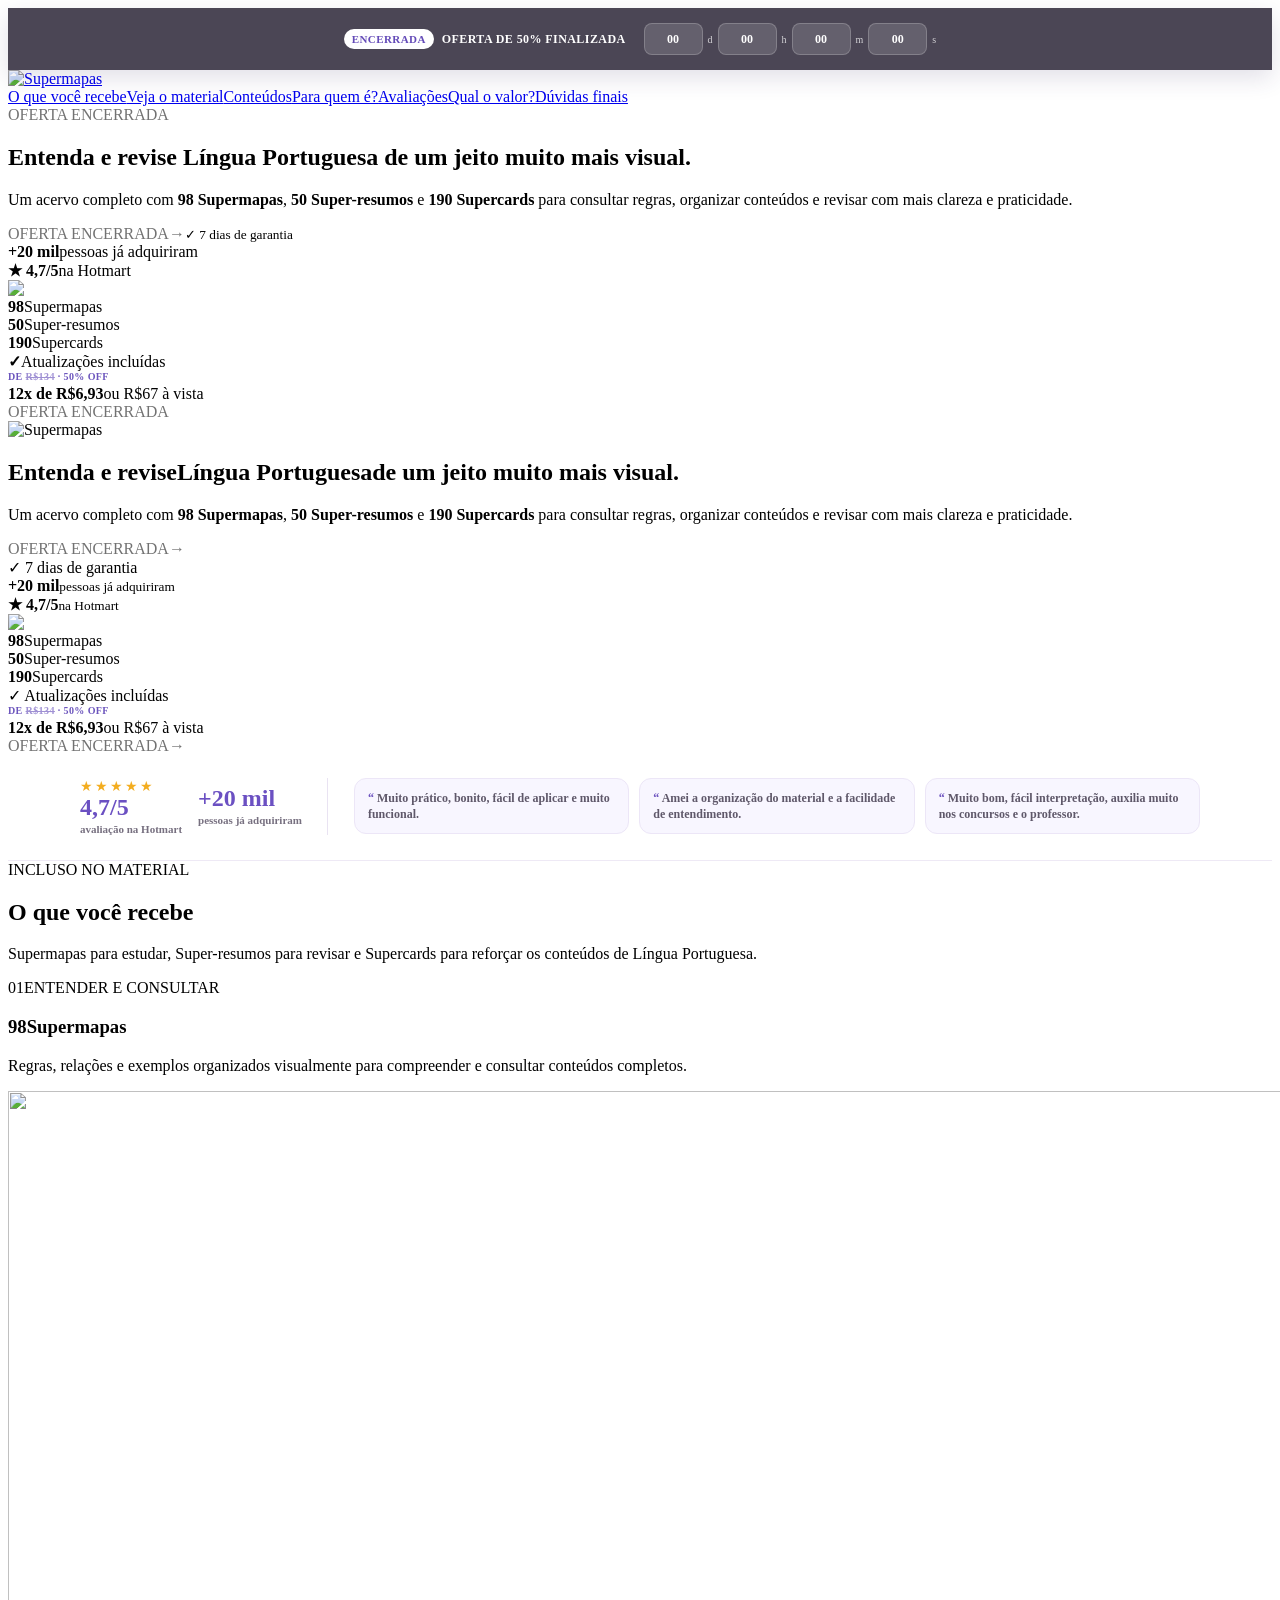
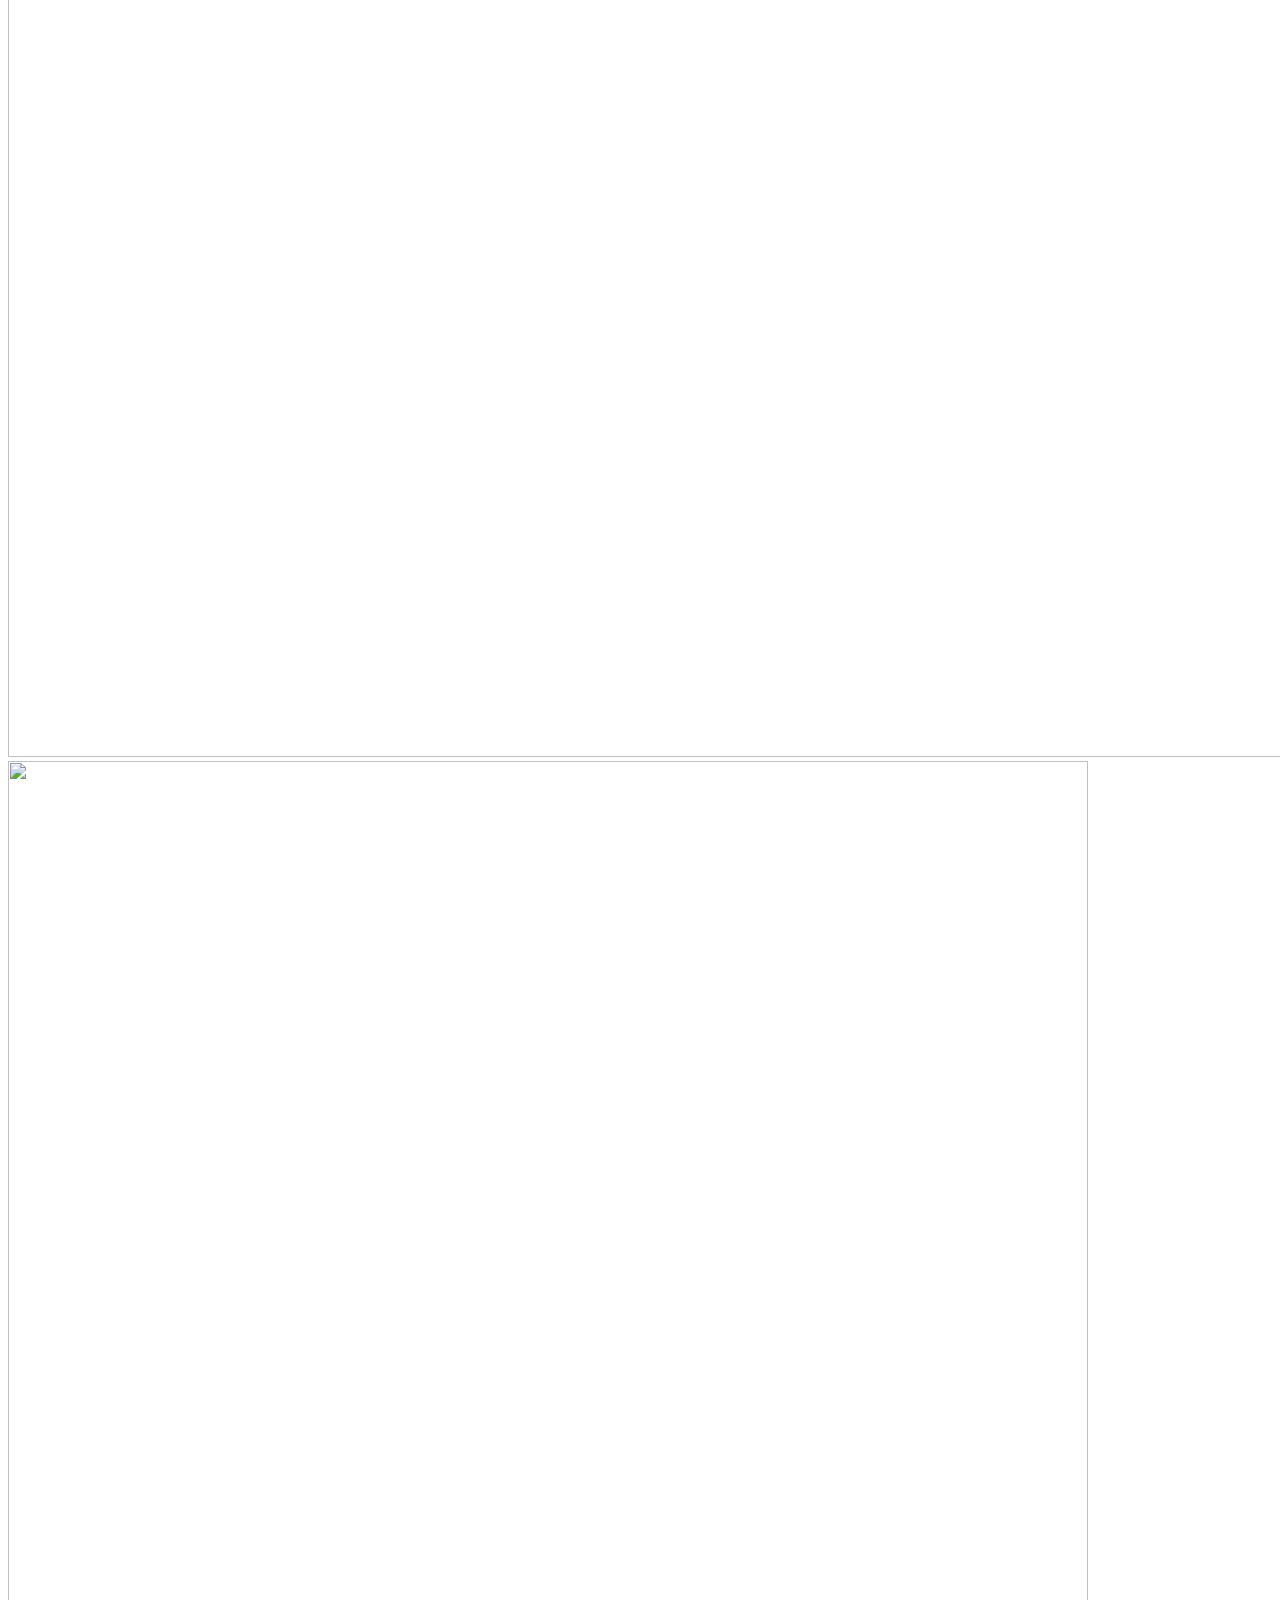
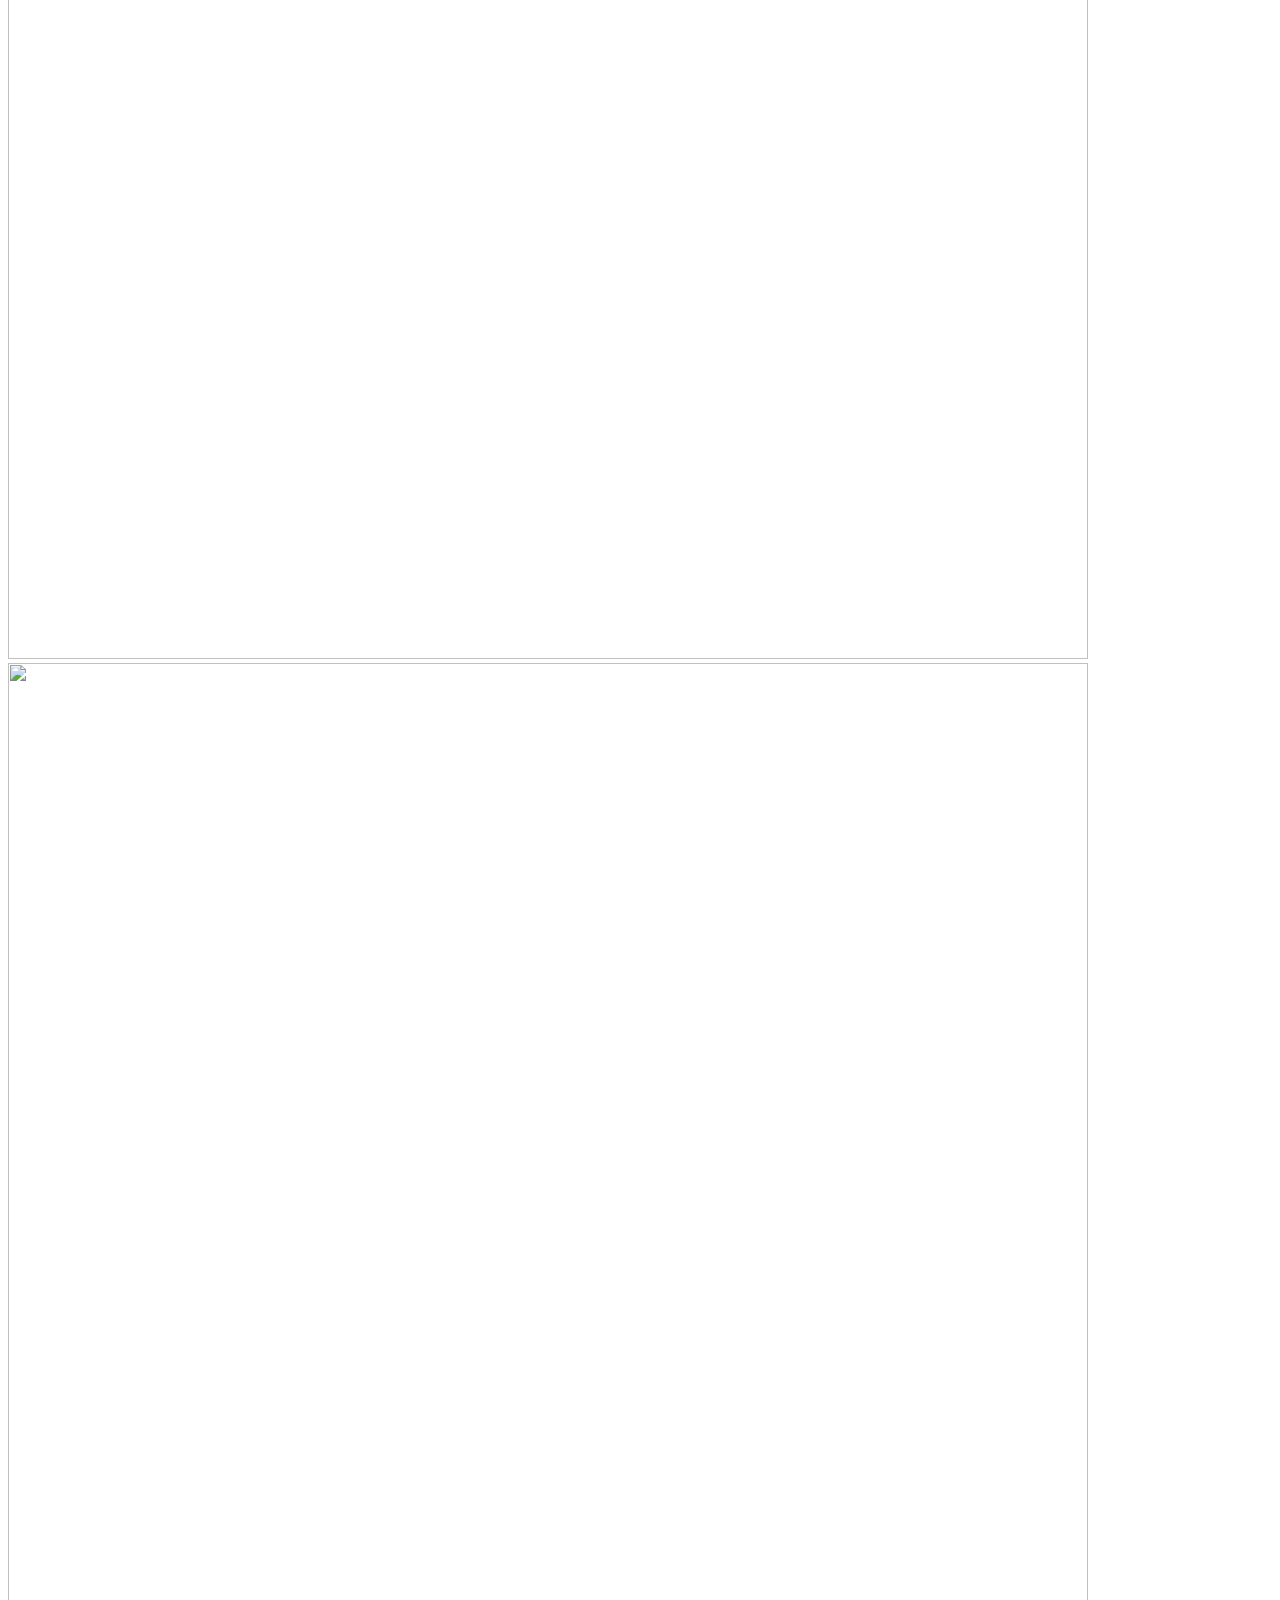
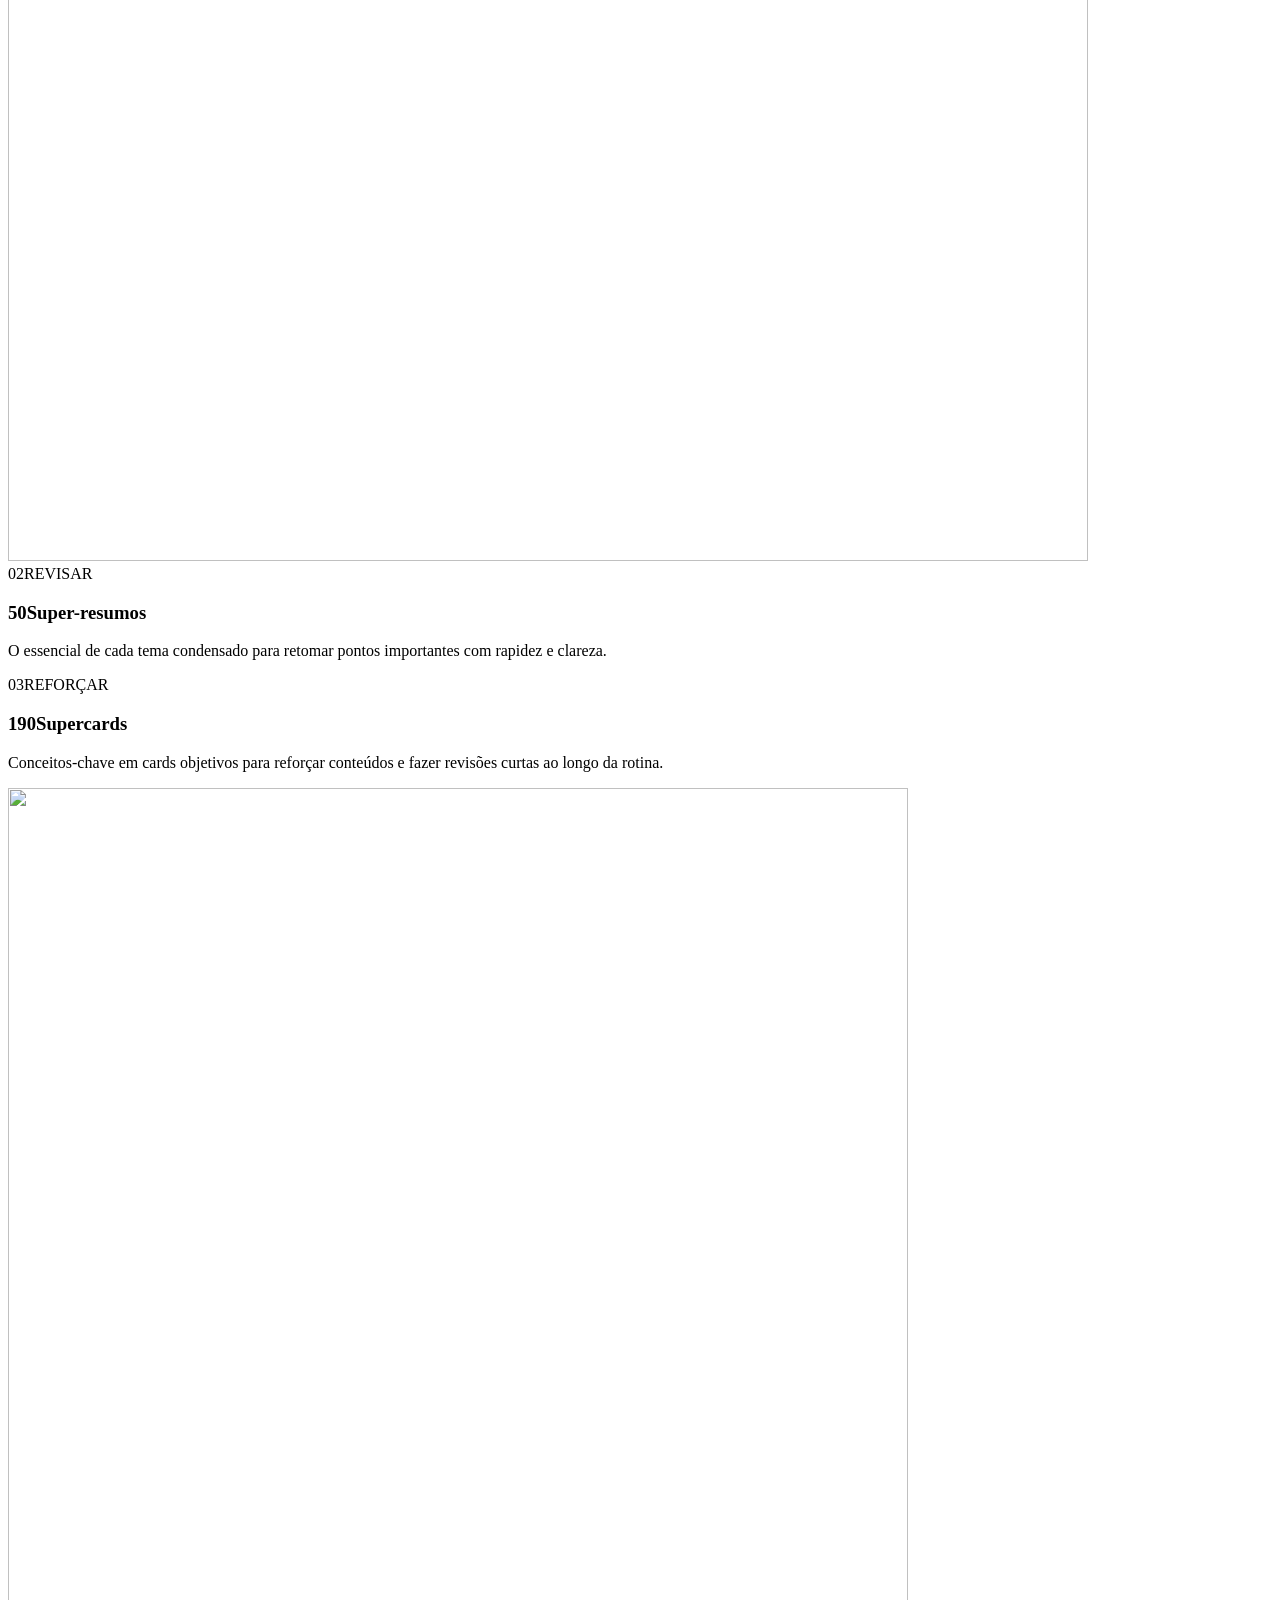
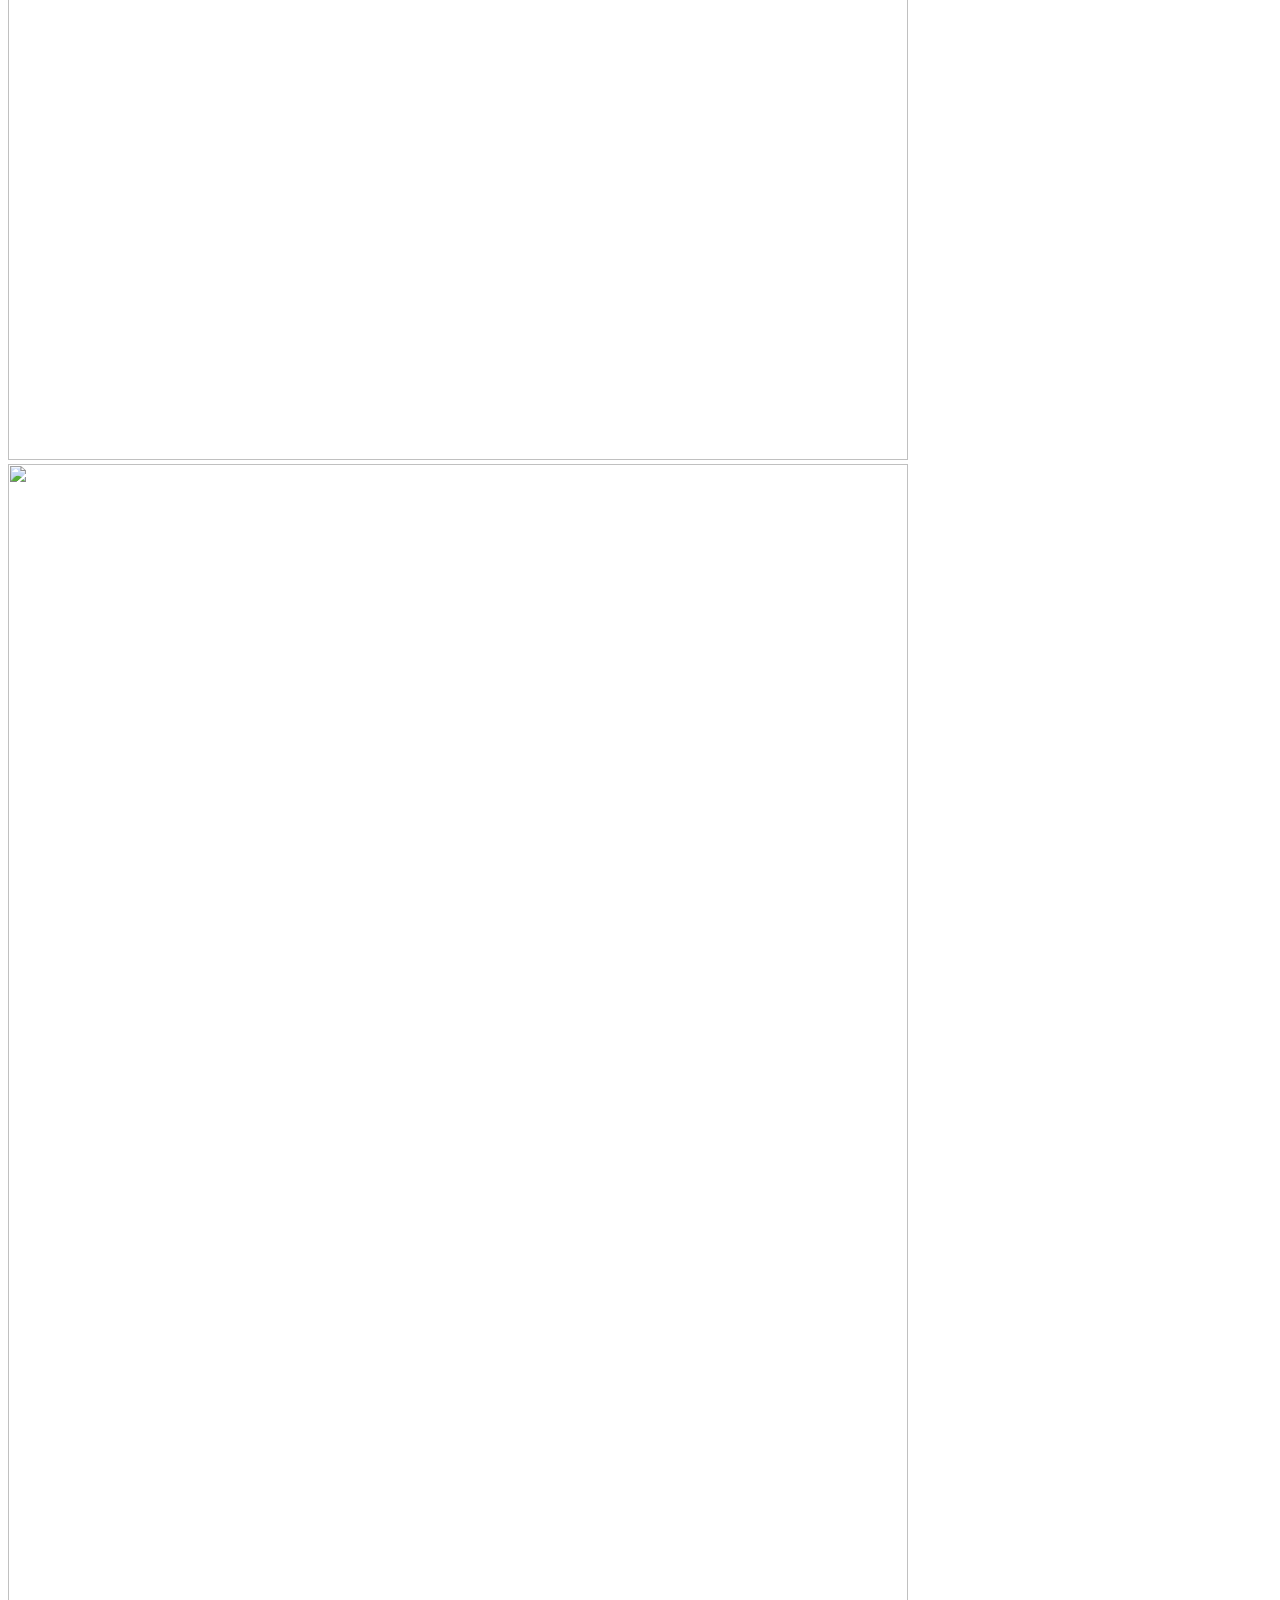
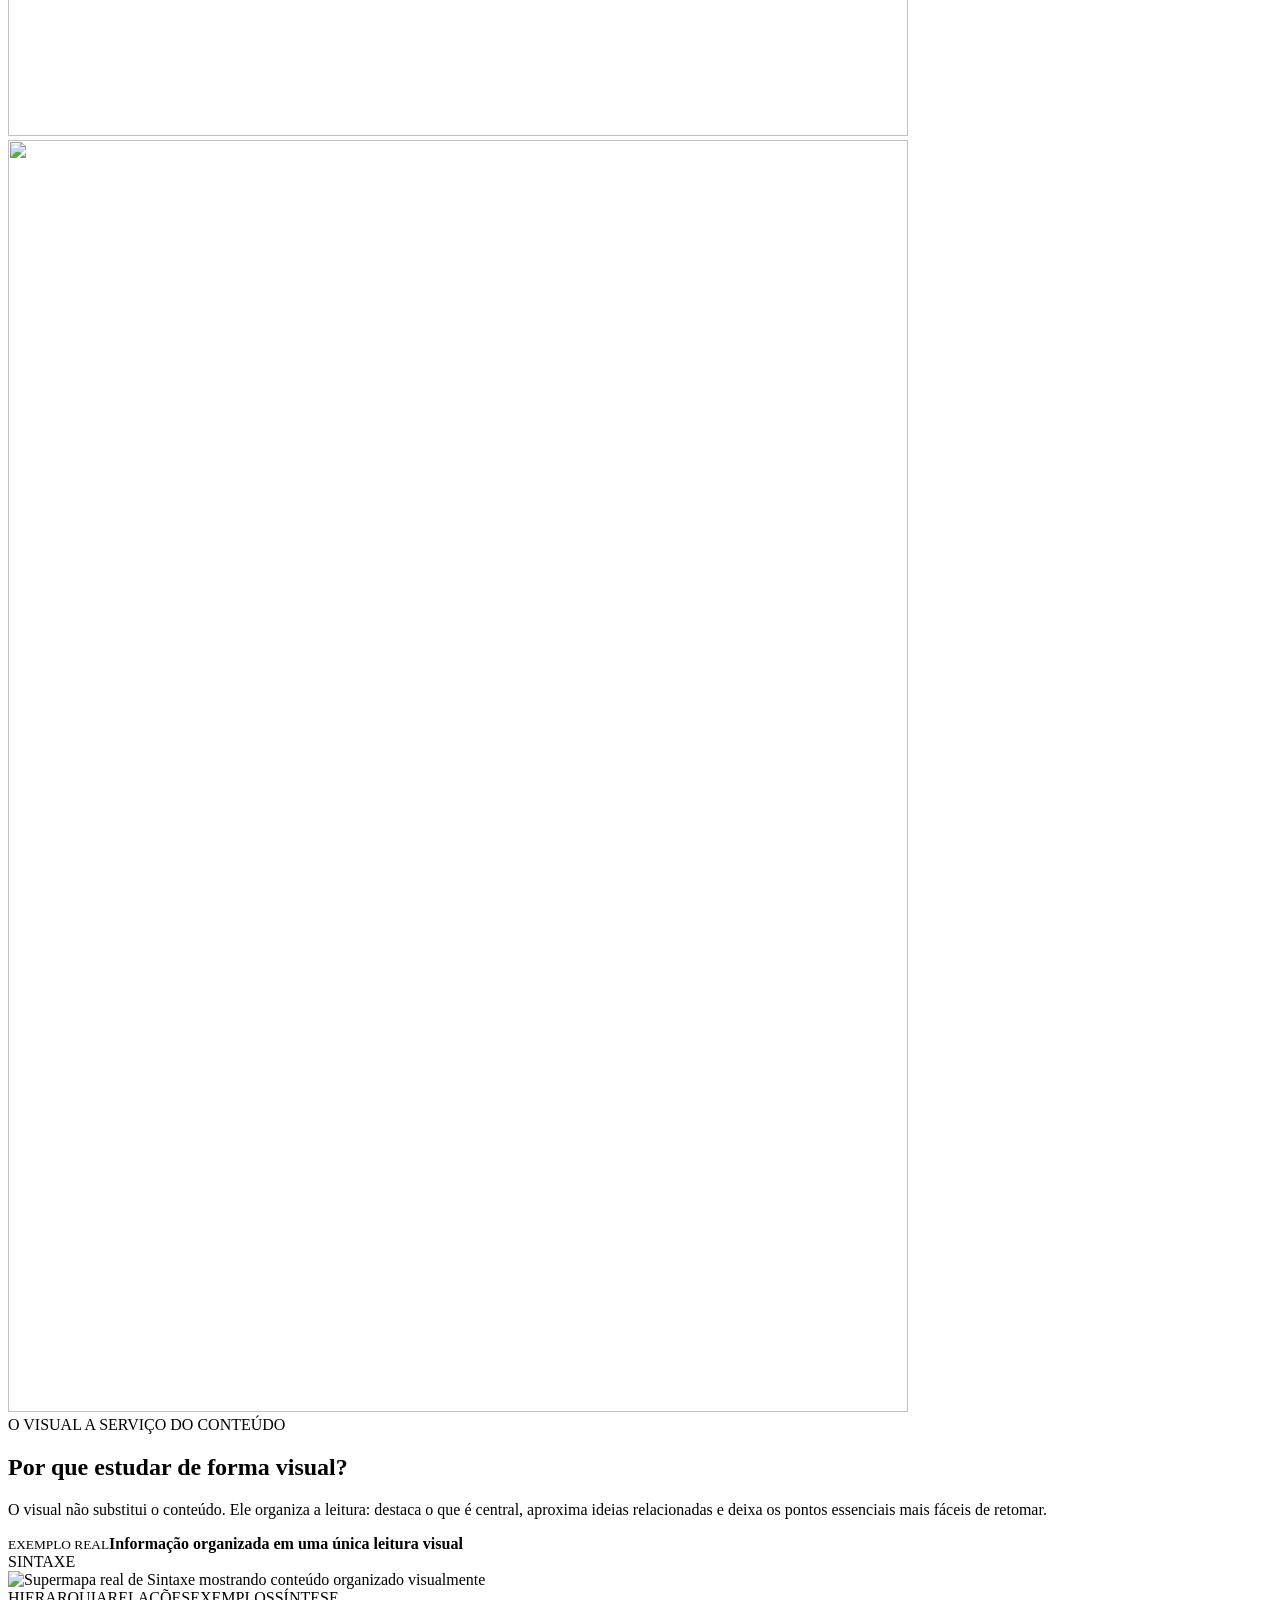
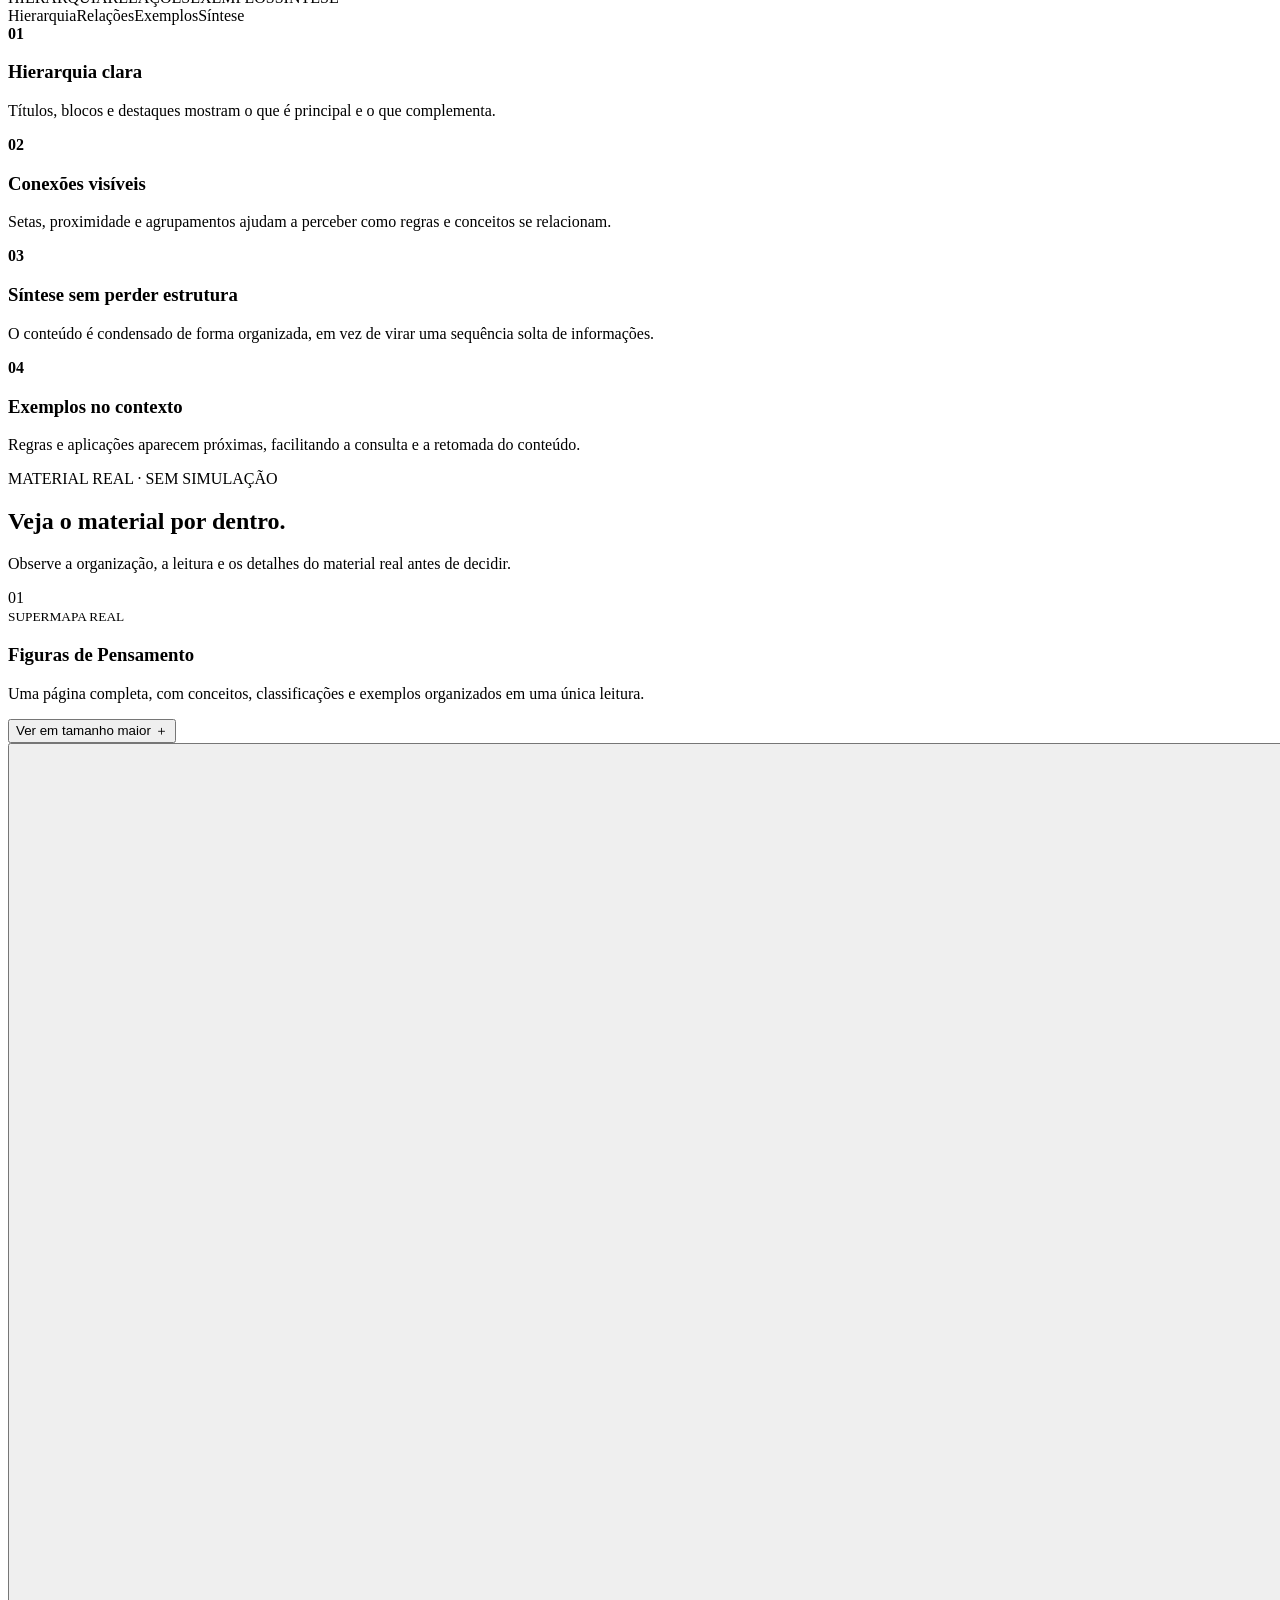
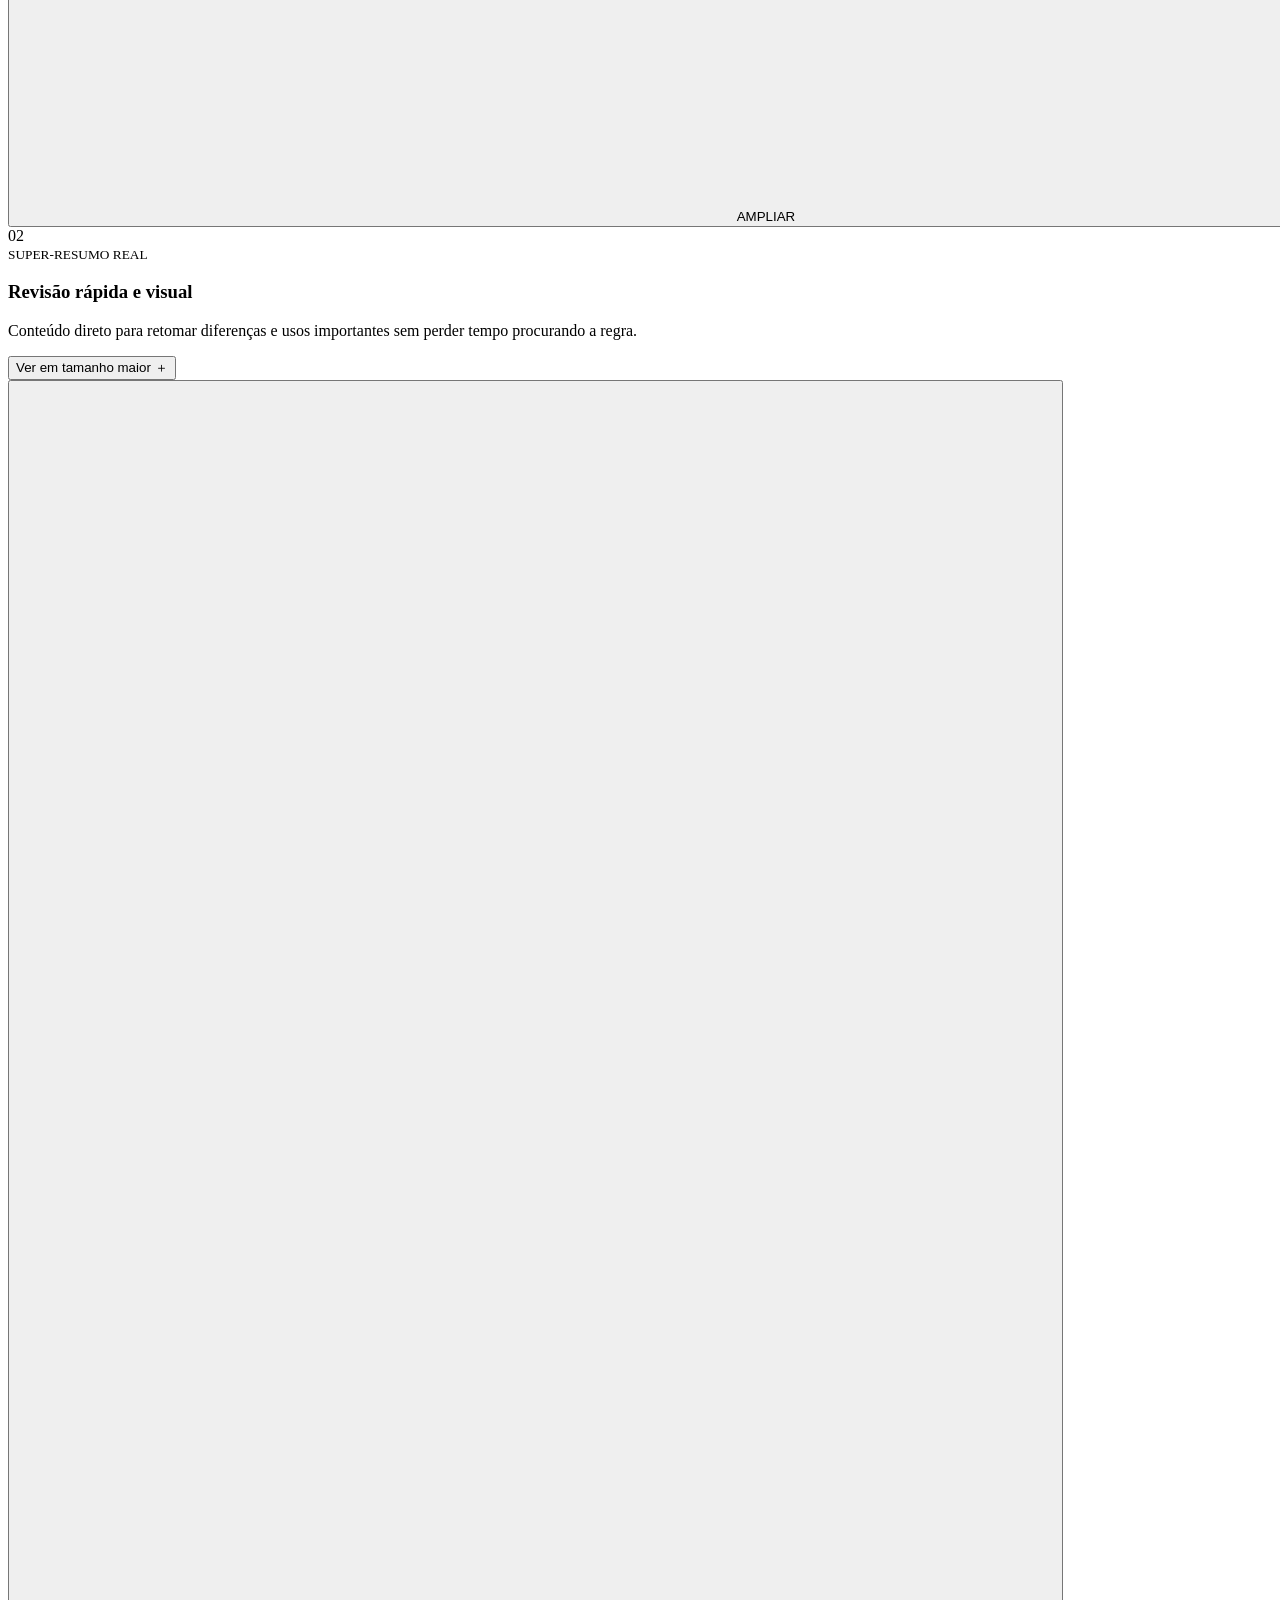
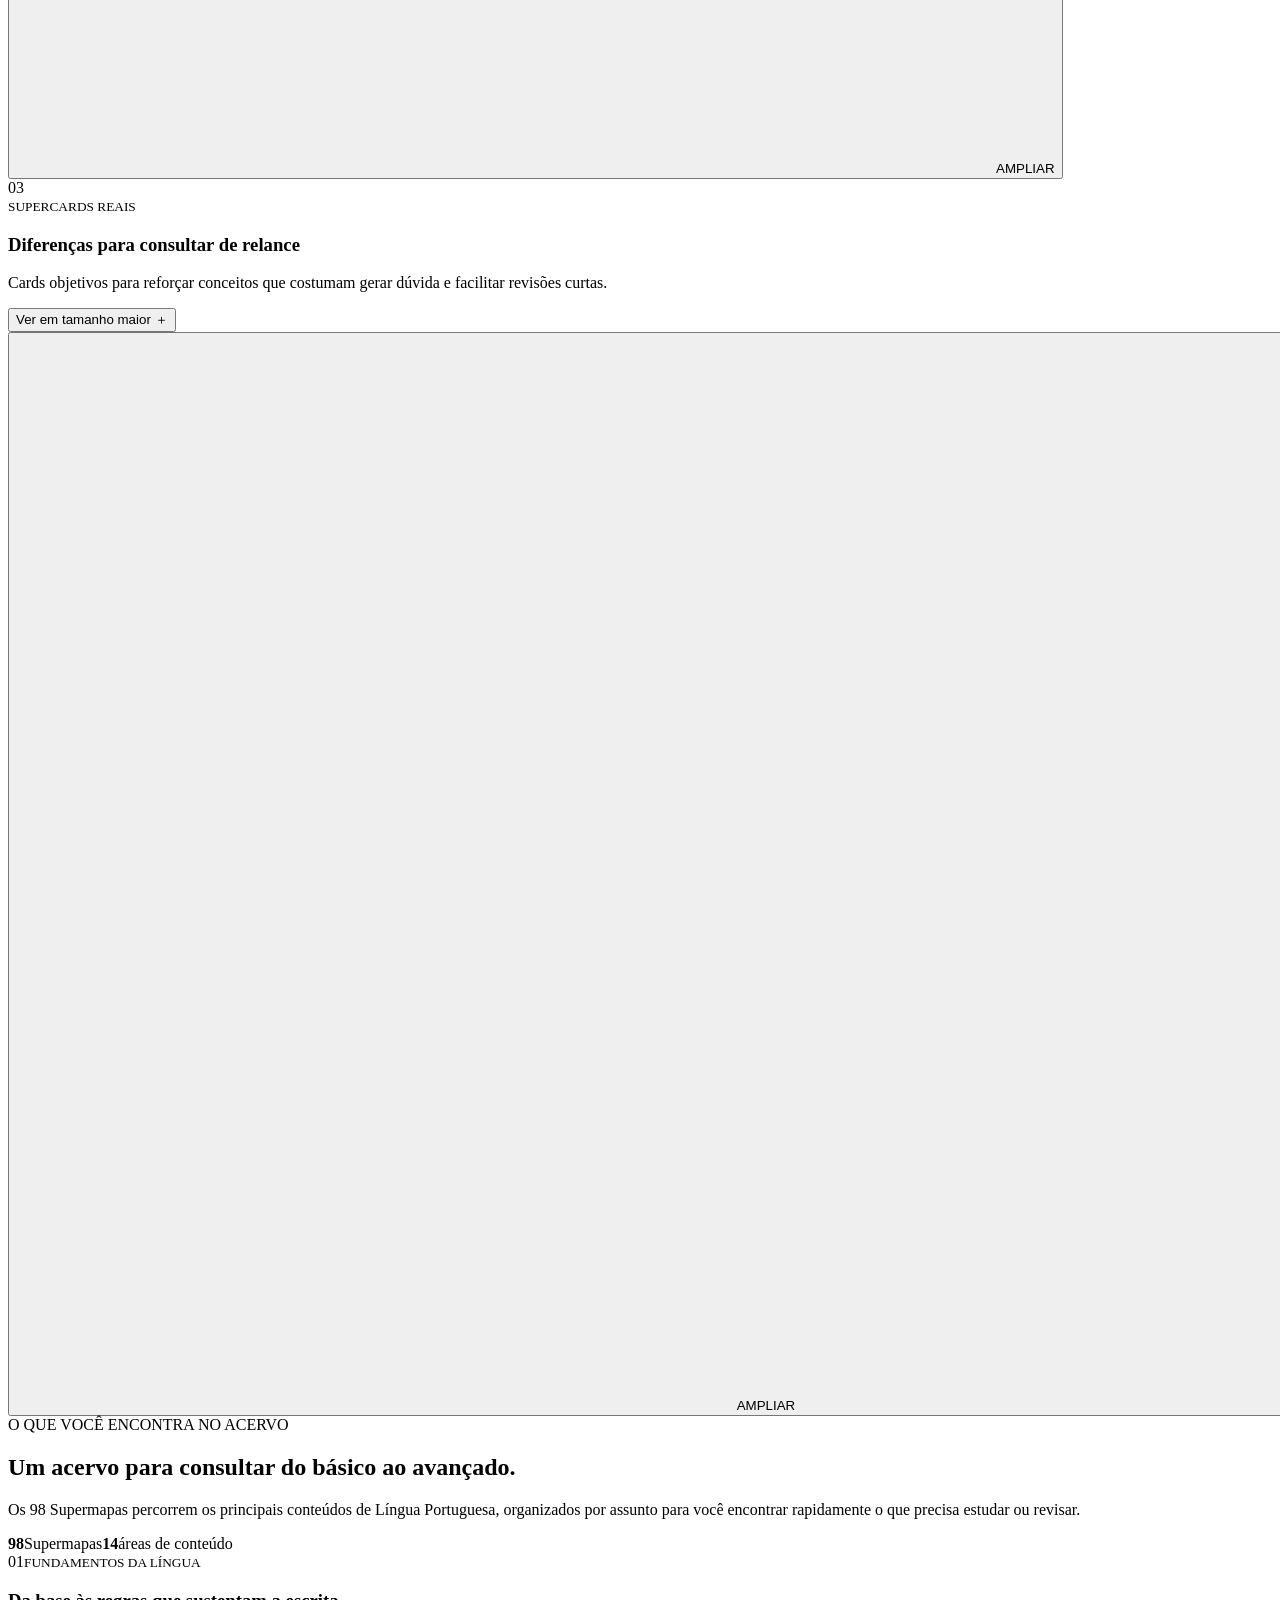
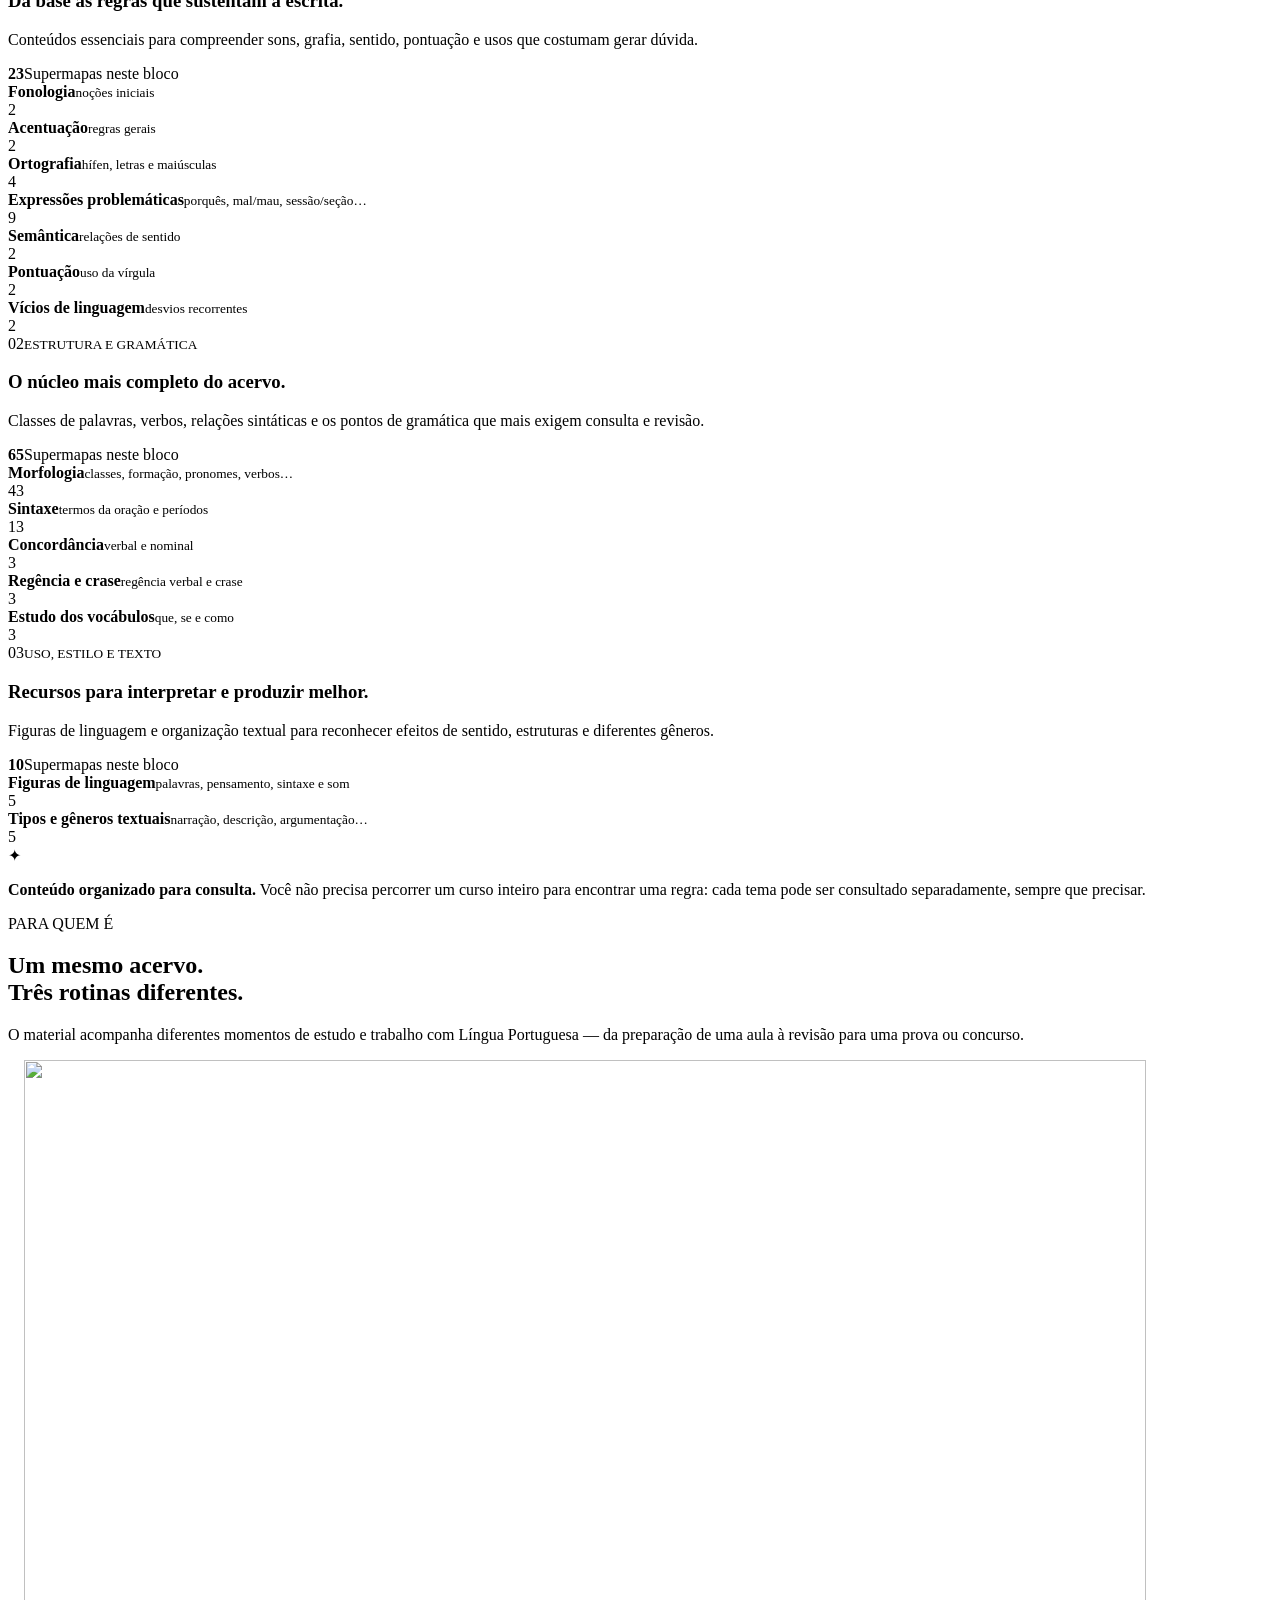
==== commit ac709e90: "Materialize validated landing bundle" ====
--- a/vercel-static/index.html
+++ b/vercel-static/index.html
@@ -33,7 +33,7 @@
 </div><section class="sm-desktop-hero" id="inicio-desktop" aria-label="Supermapas de Língua Portuguesa"><header class="sm-dh-header"><a class="sm-dh-brand" href="#inicio-desktop" aria-label="Supermapas"><img src="https://static.wixstatic.com/media/1a67b8_4f097583af86427db8e4168a1012c7a3~mv2.png" alt="Supermapas"/></a><nav aria-label="Navegação da página"><a href="#formatos">O que você recebe</a><a href="#amostras">Veja o material</a><a href="#conteudo">Conteúdos</a><a href="#publicos">Para quem é?</a><a href="#prova-social">Avaliações</a><a href="#oferta">Qual o valor?</a><a href="#faq">Dúvidas finais</a></nav><a class="sm-dh-header-cta sm-promo-checkout" href="https://pay.hotmart.com/A92093667Q?checkoutMode=2&off=ia91gsts">Garantir 50% OFF</a></header><div class="sm-dh-main"><div class="sm-dh-copy"><h1>Entenda e revise <span>Língua Portuguesa</span> de um jeito muito mais visual.</h1><p>Um acervo completo com <strong>98 Supermapas</strong>, <strong>50 Super-resumos</strong> e <strong>190 Supercards</strong> para consultar regras, organizar conteúdos e revisar com mais clareza e praticidade.</p><div class="sm-dh-actions"><a class="sm-dh-primary sm-promo-checkout" href="https://pay.hotmart.com/A92093667Q?checkoutMode=2&off=ia91gsts"><span>GARANTIR 50% OFF AGORA</span><b aria-hidden="true">→</b></a><small>✓ 7 dias de garantia</small></div><div class="sm-dh-proof" aria-label="Prova social"><div><strong>+20 mil</strong><span>pessoas já adquiriram</span></div><i aria-hidden="true"></i><div><strong>★ 4,7/5</strong><span>na Hotmart</span></div></div></div><div class="sm-dh-stage sm-dh-stage-composite" aria-label="Amostras reais do acervo Supermapas"><img alt="Supermapa, Supercards e Super-resumos do acervo de Língua Portuguesa" fetchPriority="high" loading="eager" width="2400" height="1800" decoding="async" data-nimg="1" class="sm-dh-composite" style="color:transparent" src="https://static.wixstatic.com/media/1a67b8_3ac74c621b754162abd32de5d6843052~mv2.png/v1/fit/w_1600,h_1200/file.webp"/></div></div><div class="sm-dh-offer" aria-label="Resumo da oferta"><div class="sm-dh-metric"><strong>98</strong><span>Supermapas</span></div><div class="sm-dh-metric"><strong>50</strong><span>Super-resumos</span></div><div class="sm-dh-metric"><strong>190</strong><span>Supercards</span></div><div class="sm-dh-updates"><b>✓</b><span>Atualizações incluídas</span></div><div class="sm-dh-price"><small class="sm-campaign-price-note">DE <del>R$134</del> · 50% OFF</small><strong>12x de R$6,93</strong><span>ou R$67 à vista</span></div><a class="sm-promo-checkout" href="https://pay.hotmart.com/A92093667Q?checkoutMode=2&off=ia91gsts">GARANTIR R$67 AGORA <b aria-hidden="true">→</b></a></div></section><section class="sm-mobile-hero" id="inicio-mobile" aria-label="Supermapas de Língua Portuguesa"><div class="sm-mh-brand-wrap"><img class="sm-mh-brand" src="https://static.wixstatic.com/media/1a67b8_4f097583af86427db8e4168a1012c7a3~mv2.png" alt="Supermapas"/></div><div class="sm-mh-copy"><h1 class="sm-mh-title"><span class="sm-mh-title-line sm-mh-title-line-dark">Entenda e revise</span><span class="sm-mh-title-line sm-mh-title-line-accent">Língua Portuguesa</span><span class="sm-mh-title-line sm-mh-title-line-dark sm-mh-title-tail">de um jeito muito mais visual.</span></h1><p class="sm-mh-subtitle">Um acervo completo com <strong>98 Supermapas</strong>, <strong>50 Super-resumos</strong> e <strong>190 Supercards</strong> para consultar regras, organizar conteúdos e revisar com mais clareza e praticidade.</p><a class="sm-mh-cta sm-promo-checkout" href="https://pay.hotmart.com/A92093667Q?checkoutMode=2&off=ia91gsts"><span>GARANTIR 50% OFF AGORA</span><b aria-hidden="true">→</b></a><div class="sm-mh-guarantee">✓ 7 dias de garantia</div><div class="sm-mh-proof" aria-label="Prova social"><div class="sm-mh-proof-item"><strong>+20 mil</strong><small>pessoas já adquiriram</small></div><i aria-hidden="true"></i><div class="sm-mh-proof-item"><strong>★ 4,7/5</strong><small>na Hotmart</small></div></div></div><div class="sm-mh-stage sm-mh-stage-composite" aria-label="Amostras reais do acervo Supermapas"><img alt="Supermapa, Supercards e Super-resumos do acervo de Língua Portuguesa" fetchPriority="high" loading="eager" width="1600" height="1200" decoding="async" data-nimg="1" class="sm-mh-composite" style="color:transparent" src="https://static.wixstatic.com/media/1a67b8_3ac74c621b754162abd32de5d6843052~mv2.png/v1/fit/w_1600,h_1200/file.webp"/></div><div class="sm-mh-offer" aria-label="Resumo da oferta"><div class="sm-mh-metrics"><div class="sm-mh-metric"><strong>98</strong><span>Supermapas</span></div><div class="sm-mh-metric"><strong>50</strong><span>Super-resumos</span></div><div class="sm-mh-metric"><strong>190</strong><span>Supercards</span></div></div><div class="sm-mh-updates">✓ <span>Atualizações incluídas</span></div><div class="sm-mh-price"><small class="sm-campaign-price-note">DE <del>R$134</del> · 50% OFF</small><strong>12x de R$6,93</strong><span>ou R$67 à vista</span></div><a class="sm-mh-offer-cta sm-promo-checkout" href="https://pay.hotmart.com/A92093667Q?checkoutMode=2&off=ia91gsts"><span>GARANTIR R$67 AGORA</span><b aria-hidden="true">→</b></a></div></section><section class="sm-early-proof" aria-label="Avaliações e prova social">
   <div class="sm-early-proof-inner">
     <div class="sm-early-proof-score"><div><div class="sm-early-proof-stars" aria-hidden="true">★★★★★</div><strong>4,7/5</strong><span>avaliação na Hotmart</span></div><div><strong>+20 mil</strong><span>pessoas já adquiriram</span></div></div>
-    <div class="sm-early-proof-quotes"><div class="sm-early-proof-quote"><b>“</b> Muito prático, bonito e funcional.</div><div class="sm-early-proof-quote"><b>“</b> Claro, objetivo e fácil de entender.</div><div class="sm-early-proof-quote"><b>“</b> Auxilia muito nos concursos e o professor.</div></div>
+    <div class="sm-early-proof-quotes"><div class="sm-early-proof-quote"><b>“</b> Muito prático, bonito, fácil de aplicar e muito funcional.</div><div class="sm-early-proof-quote"><b>“</b> Amei a organização do material e a facilidade de entendimento.</div><div class="sm-early-proof-quote"><b>“</b> Muito bom, fácil interpretação, auxilia muito nos concursos e o professor.</div></div>
   </div>
 </section><section class="sm-format-v2" id="formatos" aria-labelledby="sm-format-v2-title"><header class="sm-format-v2-header"><span class="sm-format-v2-eyebrow">INCLUSO NO MATERIAL</span><h2 id="sm-format-v2-title">O que você <span>recebe</span></h2><p>Supermapas para estudar, Super-resumos para revisar e Supercards para reforçar os conteúdos de Língua Portuguesa.</p></header><div class="sm-format-v2-stage" aria-label="Os três formatos incluídos no material"><article class="sm-format-v2-unit sm-format-v2-unit-map"><div class="sm-format-v2-copy"><div class="sm-format-v2-kicker"><span class="sm-format-v2-index">01</span><span class="sm-format-v2-purpose">ENTENDER E CONSULTAR</span></div><h3 class="sm-format-v2-title"><strong>98</strong><span>Supermapas</span></h3><p>Regras, relações e exemplos organizados visualmente para compreender e consultar conteúdos completos.</p></div><div class="sm-format-v2-visual sm-format-v2-map-visual" aria-hidden="true"><div class="sm-format-v2-map-glow"></div><img fetchpriority="low" alt="" loading="eager" width="1800" height="1266" decoding="async" data-nimg="1" style="color:transparent" src="https://static.wixstatic.com/media/1a67b8_65fd23abbd49440aa523bd8d2b7142df~mv2.png/v1/fit/w_1200,h_844/file.webp"/></div></article><article class="sm-format-v2-unit sm-format-v2-unit-summary"><div class="sm-format-v2-visual sm-format-v2-summary-visual" aria-hidden="true"><div class="sm-format-v2-summary-glow"></div><img fetchpriority="low" alt="" loading="eager" width="1080" height="1498" decoding="async" data-nimg="1" style="color:transparent" src="https://static.wixstatic.com/media/1a67b8_97c960898bc04b7b8c8e9b1c0c1e49ab~mv2.png/v1/fit/w_760,h_1054/file.webp"/><img fetchpriority="low" alt="" loading="eager" width="1080" height="1498" decoding="async" data-nimg="1" style="color:transparent" src="https://static.wixstatic.com/media/1a67b8_01c579c2d24b495bbd011e319bebeb41~mv2.png/v1/fit/w_760,h_1054/file.webp"/></div><div class="sm-format-v2-copy"><div class="sm-format-v2-kicker"><span class="sm-format-v2-index">02</span><span class="sm-format-v2-purpose">REVISAR</span></div><h3 class="sm-format-v2-title"><strong>50</strong><span>Super-resumos</span></h3><p>O essencial de cada tema condensado para retomar pontos importantes com rapidez e clareza.</p></div></article><article class="sm-format-v2-unit sm-format-v2-unit-card"><div class="sm-format-v2-copy"><div class="sm-format-v2-kicker"><span class="sm-format-v2-index">03</span><span class="sm-format-v2-purpose">REFORÇAR</span></div><h3 class="sm-format-v2-title"><strong>190</strong><span>Supercards</span></h3><p>Conceitos-chave em cards objetivos para reforçar conteúdos e fazer revisões curtas ao longo da rotina.</p></div><div class="sm-format-v2-visual sm-format-v2-card-visual" aria-hidden="true"><div class="sm-format-v2-card-glow"></div><img fetchpriority="low" alt="" data-card-index="1" loading="eager" width="900" height="1272" decoding="async" data-nimg="1" style="color:transparent" src="https://static.wixstatic.com/media/1a67b8_b696731e83344bc893cf613867cee66c~mv2.png/v1/fit/w_640,h_904/file.webp"/><img fetchpriority="low" alt="" data-card-index="2" loading="eager" width="900" height="1272" decoding="async" data-nimg="1" style="color:transparent" src="https://static.wixstatic.com/media/1a67b8_fbd380961a1b47d3aa4569aef6278ebb~mv2.png/v1/fit/w_640,h_904/file.webp"/><img fetchpriority="low" alt="" data-card-index="3" loading="eager" width="900" height="1272" decoding="async" data-nimg="1" style="color:transparent" src="https://static.wixstatic.com/media/1a67b8_4906fb8fd7ef4ec1b33346f2b3ce670d~mv2.png/v1/fit/w_640,h_904/file.webp"/></div></article></div></section><section class="sm-visual-study" id="estudo-visual" aria-labelledby="sm-visual-study-title"><div class="sm-vs-shell"><header class="sm-vs-intro"><span class="sm-vs-eyebrow">O VISUAL A SERVIÇO DO CONTEÚDO</span><h2 id="sm-visual-study-title">Por que estudar de <span>forma visual?</span></h2><p>O visual não substitui o conteúdo. Ele organiza a leitura: destaca o que é central, aproxima ideias relacionadas e deixa os pontos essenciais mais fáceis de retomar.</p></header><div class="sm-vs-stage" aria-label="Exemplo real de organização visual em um Supermapa"><div class="sm-vs-stage-head"><div><small>EXEMPLO REAL</small><strong>Informação organizada em uma única leitura visual</strong></div><span>SINTAXE</span></div><div class="sm-vs-map-area"><div class="sm-vs-map-glow" aria-hidden="true"></div><div class="sm-vs-map-frame"><img src="https://static.wixstatic.com/media/1a67b8_fb62b5ad53fe475390025b0b8196958d~mv2.png/v1/fit/w_1200,h_848/file.webp" alt="Supermapa real de Sintaxe mostrando conteúdo organizado visualmente" width="1200" height="848" loading="lazy"/></div><span class="sm-vs-callout sm-vs-callout-a"><i></i>HIERARQUIA</span><span class="sm-vs-callout sm-vs-callout-b"><i></i>RELAÇÕES</span><span class="sm-vs-callout sm-vs-callout-c"><i></i>EXEMPLOS</span><span class="sm-vs-callout sm-vs-callout-d"><i></i>SÍNTESE</span></div><div class="sm-vs-mobile-legend" aria-hidden="true"><span>Hierarquia</span><span>Relações</span><span>Exemplos</span><span>Síntese</span></div></div><div class="sm-vs-principles" aria-label="Elementos da aprendizagem visual"><article class="sm-vs-principle"><b>01</b><div><h3>Hierarquia clara</h3><p>Títulos, blocos e destaques mostram o que é principal e o que complementa.</p></div></article><article class="sm-vs-principle"><b>02</b><div><h3>Conexões visíveis</h3><p>Setas, proximidade e agrupamentos ajudam a perceber como regras e conceitos se relacionam.</p></div></article><article class="sm-vs-principle"><b>03</b><div><h3>Síntese sem perder estrutura</h3><p>O conteúdo é condensado de forma organizada, em vez de virar uma sequência solta de informações.</p></div></article><article class="sm-vs-principle"><b>04</b><div><h3>Exemplos no contexto</h3><p>Regras e aplicações aparecem próximas, facilitando a consulta e a retomada do conteúdo.</p></div></article></div></div></section><section class="sm-inside" id="amostras" aria-labelledby="sm-inside-title"><div class="sm-inside-shell"><header class="sm-inside-header"><span class="sm-inside-eyebrow">MATERIAL REAL · SEM SIMULAÇÃO</span><div class="sm-inside-heading-row"><h2 id="sm-inside-title">Veja o material <span>por dentro.</span></h2><p>Observe a organização, a leitura e os detalhes do material real antes de decidir.</p></div></header><div class="sm-inside-showcase-stack"><article class="sm-inside-feature sm-inside-feature--map"><div class="sm-inside-feature-meta"><div class="sm-inside-index">01</div><div><small>SUPERMAPA REAL</small><h3>Figuras de Pensamento</h3><p>Uma página completa, com conceitos, classificações e exemplos organizados em uma única leitura.</p></div><button class="sm-inside-expand-link" type="button">Ver em tamanho maior <span aria-hidden="true">＋</span></button></div><button class="sm-inside-map-stage" type="button" aria-label="Ampliar Supermapa de Figuras de Pensamento sem sair da página"><span class="sm-inside-map-glow" aria-hidden="true"></span><img src="https://static.wixstatic.com/media/1a67b8_2c47f526e71f4a16a5aea48393f6f835~mv2.png/v1/fit/w_1200,h_848/file.webp" srcSet="https://static.wixstatic.com/media/1a67b8_2c47f526e71f4a16a5aea48393f6f835~mv2.png/v1/fit/w_760,h_537/file.webp 760w, https://static.wixstatic.com/media/1a67b8_2c47f526e71f4a16a5aea48393f6f835~mv2.png/v1/fit/w_1200,h_848/file.webp 1200w, https://static.wixstatic.com/media/1a67b8_2c47f526e71f4a16a5aea48393f6f835~mv2.png/v1/fit/w_1500,h_1060/file.webp 1500w, https://static.wixstatic.com/media/1a67b8_2c47f526e71f4a16a5aea48393f6f835~mv2.png/v1/fit/w_1800,h_1272/file.webp 1800w" sizes="(max-width: 640px) calc(100vw - 28px), (max-width: 1100px) calc(100vw - 64px), 900px" alt="Supermapa real de Figuras de Pensamento" width="1500" height="1060" loading="lazy" decoding="async"/><span class="sm-inside-open">AMPLIAR</span></button></article><article class="sm-inside-feature sm-inside-feature--summary"><div class="sm-inside-feature-meta"><div class="sm-inside-index">02</div><div><small>SUPER-RESUMO REAL</small><h3>Revisão rápida e visual</h3><p>Conteúdo direto para retomar diferenças e usos importantes sem perder tempo procurando a regra.</p></div><button class="sm-inside-expand-link" type="button">Ver em tamanho maior <span aria-hidden="true">＋</span></button></div><button class="sm-inside-map-stage sm-inside-map-stage--portrait" type="button" aria-label="Ampliar Super-resumo sem sair da página"><span class="sm-inside-map-glow" aria-hidden="true"></span><img src="https://static.wixstatic.com/media/1a67b8_8d99aa3360ff4c52b4ed9fab3c9f6a71~mv2.png/v1/fit/w_760,h_1080/file.webp" srcSet="https://static.wixstatic.com/media/1a67b8_8d99aa3360ff4c52b4ed9fab3c9f6a71~mv2.png/v1/fit/w_460,h_660/file.webp 460w, https://static.wixstatic.com/media/1a67b8_8d99aa3360ff4c52b4ed9fab3c9f6a71~mv2.png/v1/fit/w_760,h_1080/file.webp 760w, https://static.wixstatic.com/media/1a67b8_8d99aa3360ff4c52b4ed9fab3c9f6a71~mv2.png/v1/fit/w_980,h_1390/file.webp 980w, https://static.wixstatic.com/media/1a67b8_8d99aa3360ff4c52b4ed9fab3c9f6a71~mv2.png/v1/fit/w_1400,h_1980/file.webp 1400w" sizes="(max-width: 640px) calc(100vw - 64px), (max-width: 1100px) 54vw, 620px" alt="Super-resumo real com diferenças de uso e significado" width="980" height="1390" loading="lazy" decoding="async"/><span class="sm-inside-open">AMPLIAR</span></button></article><article class="sm-inside-feature sm-inside-feature--cards"><div class="sm-inside-feature-meta"><div class="sm-inside-index">03</div><div><small>SUPERCARDS REAIS</small><h3>Diferenças para consultar de relance</h3><p>Cards objetivos para reforçar conceitos que costumam gerar dúvida e facilitar revisões curtas.</p></div><button class="sm-inside-expand-link" type="button">Ver em tamanho maior <span aria-hidden="true">＋</span></button></div><button class="sm-inside-map-stage sm-inside-map-stage--cards" type="button" aria-label="Ampliar Supercards sem sair da página"><span class="sm-inside-map-glow" aria-hidden="true"></span><img src="https://static.wixstatic.com/media/1a67b8_39fda509ded540b58e308d12ad11066c~mv2.png/v1/fit/w_1200,h_848/file.webp" srcSet="https://static.wixstatic.com/media/1a67b8_39fda509ded540b58e308d12ad11066c~mv2.png/v1/fit/w_760,h_537/file.webp 760w, https://static.wixstatic.com/media/1a67b8_39fda509ded540b58e308d12ad11066c~mv2.png/v1/fit/w_1200,h_848/file.webp 1200w, https://static.wixstatic.com/media/1a67b8_39fda509ded540b58e308d12ad11066c~mv2.png/v1/fit/w_1500,h_1060/file.webp 1500w, https://static.wixstatic.com/media/1a67b8_39fda509ded540b58e308d12ad11066c~mv2.png/v1/fit/w_1800,h_1272/file.webp 1800w" sizes="(max-width: 640px) calc(100vw - 28px), (max-width: 1100px) calc(100vw - 64px), 900px" alt="Supercards reais com comparações de Língua Portuguesa" width="1500" height="1060" loading="lazy" decoding="async"/><span class="sm-inside-open">AMPLIAR</span></button></article></div></div></section><section class="sm-coverage" id="conteudo" aria-labelledby="sm-coverage-title"><div class="sm-coverage-shell"><header class="sm-coverage-head"><div class="sm-coverage-heading"><span class="sm-coverage-eyebrow">O QUE VOCÊ ENCONTRA NO ACERVO</span><h2 id="sm-coverage-title">Um acervo para consultar <span>do básico ao avançado.</span></h2></div><div class="sm-coverage-intro"><p>Os 98 Supermapas percorrem os principais conteúdos de Língua Portuguesa, organizados por assunto para você encontrar rapidamente o que precisa estudar ou revisar.</p><div class="sm-coverage-proof" aria-label="98 Supermapas distribuídos em 14 áreas de conteúdo"><strong>98</strong><span>Supermapas</span><i aria-hidden="true"></i><b>14</b><span>áreas de conteúdo</span></div></div></header><div class="sm-coverage-groups"><article class="sm-coverage-group sm-coverage-group--violet"><div class="sm-coverage-group-copy"><div class="sm-coverage-group-topline"><span>01</span><small>FUNDAMENTOS DA LÍNGUA</small></div><h3>Da base às regras que sustentam a escrita.</h3><p>Conteúdos essenciais para compreender sons, grafia, sentido, pontuação e usos que costumam gerar dúvida.</p><div class="sm-coverage-group-total"><strong>23</strong><span>Supermapas neste bloco</span></div></div><div class="sm-coverage-list" role="list"><div class="sm-coverage-row" role="listitem"><div><strong>Fonologia</strong><small>noções iniciais</small></div><span aria-label="2 Supermapas">2</span></div><div class="sm-coverage-row" role="listitem"><div><strong>Acentuação</strong><small>regras gerais</small></div><span aria-label="2 Supermapas">2</span></div><div class="sm-coverage-row" role="listitem"><div><strong>Ortografia</strong><small>hífen, letras e maiúsculas</small></div><span aria-label="4 Supermapas">4</span></div><div class="sm-coverage-row" role="listitem"><div><strong>Expressões problemáticas</strong><small>porquês, mal/mau, sessão/seção…</small></div><span aria-label="9 Supermapas">9</span></div><div class="sm-coverage-row" role="listitem"><div><strong>Semântica</strong><small>relações de sentido</small></div><span aria-label="2 Supermapas">2</span></div><div class="sm-coverage-row" role="listitem"><div><strong>Pontuação</strong><small>uso da vírgula</small></div><span aria-label="2 Supermapas">2</span></div><div class="sm-coverage-row" role="listitem"><div><strong>Vícios de linguagem</strong><small>desvios recorrentes</small></div><span aria-label="2 Supermapas">2</span></div></div></article><article class="sm-coverage-group sm-coverage-group--teal"><div class="sm-coverage-group-copy"><div class="sm-coverage-group-topline"><span>02</span><small>ESTRUTURA E GRAMÁTICA</small></div><h3>O núcleo mais completo do acervo.</h3><p>Classes de palavras, verbos, relações sintáticas e os pontos de gramática que mais exigem consulta e revisão.</p><div class="sm-coverage-group-total"><strong>65</strong><span>Supermapas neste bloco</span></div></div><div class="sm-coverage-list" role="list"><div class="sm-coverage-row" role="listitem"><div><strong>Morfologia</strong><small>classes, formação, pronomes, verbos…</small></div><span aria-label="43 Supermapas">43</span></div><div class="sm-coverage-row" role="listitem"><div><strong>Sintaxe</strong><small>termos da oração e períodos</small></div><span aria-label="13 Supermapas">13</span></div><div class="sm-coverage-row" role="listitem"><div><strong>Concordância</strong><small>verbal e nominal</small></div><span aria-label="3 Supermapas">3</span></div><div class="sm-coverage-row" role="listitem"><div><strong>Regência e crase</strong><small>regência verbal e crase</small></div><span aria-label="3 Supermapas">3</span></div><div class="sm-coverage-row" role="listitem"><div><strong>Estudo dos vocábulos</strong><small>que, se e como</small></div><span aria-label="3 Supermapas">3</span></div></div></article><article class="sm-coverage-group sm-coverage-group--orange"><div class="sm-coverage-group-copy"><div class="sm-coverage-group-topline"><span>03</span><small>USO, ESTILO E TEXTO</small></div><h3>Recursos para interpretar e produzir melhor.</h3><p>Figuras de linguagem e organização textual para reconhecer efeitos de sentido, estruturas e diferentes gêneros.</p><div class="sm-coverage-group-total"><strong>10</strong><span>Supermapas neste bloco</span></div></div><div class="sm-coverage-list" role="list"><div class="sm-coverage-row" role="listitem"><div><strong>Figuras de linguagem</strong><small>palavras, pensamento, sintaxe e som</small></div><span aria-label="5 Supermapas">5</span></div><div class="sm-coverage-row" role="listitem"><div><strong>Tipos e gêneros textuais</strong><small>narração, descrição, argumentação…</small></div><span aria-label="5 Supermapas">5</span></div></div></article></div><footer class="sm-coverage-foot"><span aria-hidden="true">✦</span><p><strong>Conteúdo organizado para consulta.</strong> Você não precisa percorrer um curso inteiro para encontrar uma regra: cada tema pode ser consultado separadamente, sempre que precisar.</p></footer></div></section><section class="sm-audience-use" id="publicos" aria-labelledby="sm-audience-use-title"><div class="sm-audience-use-shell"><header class="sm-audience-use-head"><div><span class="sm-audience-use-eyebrow">PARA QUEM É</span><h2 id="sm-audience-use-title">Um mesmo acervo.<br/><span>Três rotinas diferentes.</span></h2></div><p>O material acompanha diferentes momentos de estudo e trabalho com Língua Portuguesa — da preparação de uma aula à revisão para uma prova ou concurso.</p></header><div class="sm-audience-use-list"><article class="sm-audience-use-row sm-audience-use-row--purple"><div class="sm-audience-use-visual" aria-hidden="true"><span class="sm-audience-use-number">01</span><span class="sm-audience-use-orbit"></span><img src="https://static.wixstatic.com/media/1a67b8_9d104cc15aac4cf990999ceec9b87dda~mv2.png/v1/fit/w_800,h_1000/file.webp" srcSet="https://static.wixstatic.com/media/1a67b8_9d104cc15aac4cf990999ceec9b87dda~mv2.png/v1/fit/w_420,h_525/file.webp 420w, https://static.wixstatic.com/media/1a67b8_9d104cc15aac4cf990999ceec9b87dda~mv2.png/v1/fit/w_600,h_750/file.webp 600w, https://static.wixstatic.com/media/1a67b8_9d104cc15aac4cf990999ceec9b87dda~mv2.png/v1/fit/w_800,h_1000/file.webp 800w, https://static.wixstatic.com/media/1a67b8_9d104cc15aac4cf990999ceec9b87dda~mv2.png/v1/fit/w_1000,h_1250/file.webp 1000w" sizes="(max-width: 700px) 76vw, (max-width: 980px) 38vw, 390px" alt="" width="1122" height="1402" loading="lazy" decoding="async"/><span class="sm-audience-use-stamp">Preparar a aula</span></div><div class="sm-audience-use-copy"><small>PARA PROFESSORES</small><h3>Quando você precisa preparar, explicar ou retomar um conteúdo.</h3><p>Tenha um apoio visual para consultar conceitos, relações e exemplos durante a preparação das aulas, atividades e revisões.</p><div class="sm-audience-use-moments" aria-label="Situações de uso para para professores"><span><b>01</b>Preparar a aula</span><span><b>02</b>Consultar uma regra</span><span><b>03</b>Retomar um conteúdo</span></div></div><span class="sm-audience-use-side-index" aria-hidden="true">0<!-- -->1</span></article><article class="sm-audience-use-row sm-audience-use-row--teal"><div class="sm-audience-use-visual" aria-hidden="true"><span class="sm-audience-use-number">02</span><span class="sm-audience-use-orbit"></span><img src="https://static.wixstatic.com/media/1a67b8_499a570994f64b30bc06b1a02a0e8bde~mv2.png/v1/fit/w_800,h_1000/file.webp" srcSet="https://static.wixstatic.com/media/1a67b8_499a570994f64b30bc06b1a02a0e8bde~mv2.png/v1/fit/w_420,h_525/file.webp 420w, https://static.wixstatic.com/media/1a67b8_499a570994f64b30bc06b1a02a0e8bde~mv2.png/v1/fit/w_600,h_750/file.webp 600w, https://static.wixstatic.com/media/1a67b8_499a570994f64b30bc06b1a02a0e8bde~mv2.png/v1/fit/w_800,h_1000/file.webp 800w, https://static.wixstatic.com/media/1a67b8_499a570994f64b30bc06b1a02a0e8bde~mv2.png/v1/fit/w_1000,h_1250/file.webp 1000w" sizes="(max-width: 700px) 76vw, (max-width: 980px) 38vw, 390px" alt="" width="1122" height="1402" loading="lazy" decoding="async"/><span class="sm-audience-use-stamp">Entender a estrutura</span></div><div class="sm-audience-use-copy"><small>PARA ESTUDANTES</small><h3>Quando a matéria parece espalhada e você precisa enxergar o todo.</h3><p>Organize a leitura, localize rapidamente um conceito e volte aos pontos principais sem precisar percorrer novamente páginas extensas.</p><div class="sm-audience-use-moments" aria-label="Situações de uso para para estudantes"><span><b>01</b>Entender a estrutura</span><span><b>02</b>Localizar conceitos</span><span><b>03</b>Revisar antes da prova</span></div></div><span class="sm-audience-use-side-index" aria-hidden="true">0<!-- -->2</span></article><article class="sm-audience-use-row sm-audience-use-row--orange"><div class="sm-audience-use-visual" aria-hidden="true"><span class="sm-audience-use-number">03</span><span class="sm-audience-use-orbit"></span><img src="https://static.wixstatic.com/media/1a67b8_a19b08525d54425db9c3a4055a32ff01~mv2.png/v1/fit/w_800,h_1000/file.webp" srcSet="https://static.wixstatic.com/media/1a67b8_a19b08525d54425db9c3a4055a32ff01~mv2.png/v1/fit/w_420,h_525/file.webp 420w, https://static.wixstatic.com/media/1a67b8_a19b08525d54425db9c3a4055a32ff01~mv2.png/v1/fit/w_600,h_750/file.webp 600w, https://static.wixstatic.com/media/1a67b8_a19b08525d54425db9c3a4055a32ff01~mv2.png/v1/fit/w_800,h_1000/file.webp 800w, https://static.wixstatic.com/media/1a67b8_a19b08525d54425db9c3a4055a32ff01~mv2.png/v1/fit/w_1000,h_1250/file.webp 1000w" sizes="(max-width: 700px) 76vw, (max-width: 980px) 38vw, 390px" alt="" width="1122" height="1402" loading="lazy" decoding="async"/><span class="sm-audience-use-stamp">Revisar tópicos</span></div><div class="sm-audience-use-copy"><small>PARA CONCURSEIROS</small><h3>Quando o tempo é curto e você precisa voltar exatamente ao ponto certo.</h3><p>Retome tópicos específicos de Língua Portuguesa com uma leitura visual rápida, útil entre blocos de estudo e nas etapas finais de preparação.</p><div class="sm-audience-use-moments" aria-label="Situações de uso para para concurseiros"><span><b>01</b>Revisar tópicos</span><span><b>02</b>Comparar usos</span><span><b>03</b>Reforçar pontos-chave</span></div></div><span class="sm-audience-use-side-index" aria-hidden="true">0<!-- -->3</span></article></div><footer class="sm-audience-use-footer"><span>✓</span><p><strong>Você não precisa se encaixar em um único perfil.</strong> O mesmo acervo pode acompanhar diferentes fases da sua rotina com Língua Portuguesa.</p></footer></div></section><section class="sm-proof-v2" id="prova-social" aria-labelledby="sm-proof-v2-title"><div class="sm-proof-v2-shell"><header class="sm-proof-v2-head"><div><span class="sm-proof-v2-eyebrow">AVALIAÇÕES REAIS</span><h2 id="sm-proof-v2-title">Uma nota alta.<br/><span>E comentários que explicam por quê.</span></h2></div><p>Avaliações de quem já comprou e usou o material para estudar, revisar ou preparar aulas de Língua Portuguesa.</p></header><div class="sm-proof-v2-scoreboard"><div class="sm-proof-v2-rating"><span class="sm-proof-v2-label">NOTA NA HOTMART</span><div class="sm-proof-v2-rating-line"><strong>4,7</strong><span>/5</span></div><div class="sm-proof-v2-stars" aria-label="Nota 4,7 de 5"><span class="sm-proof-v2-stars-base">★★★★★</span><span class="sm-proof-v2-stars-fill">★★★★★</span></div><p>Avaliação real do produto na plataforma de compra.</p></div><div class="sm-proof-v2-volume"><span class="sm-proof-v2-label">ALCANCE DO PRODUTO</span><strong>20 <em>MIL+</em></strong><p>pessoas já adquiriram os <b>Supermapas</b>.</p></div><div class="sm-proof-v2-reasons"><span class="sm-proof-v2-label">O QUE MAIS APARECE NAS AVALIAÇÕES</span><div><span>Praticidade</span><span>Organização</span><span>Clareza</span><span>Aplicação</span></div><small><b>✓</b> Comentários de compradores reais</small></div></div><div class="sm-proof-v2-featured" aria-label="Avaliações em destaque"><article class="sm-proof-v2-feature-card"><div class="sm-proof-v2-card-head"><span class="sm-proof-v2-quote" aria-hidden="true">“</span><span class="sm-proof-v2-verified">✓ COMPRA REAL</span></div><p>Muito prático, bonito, fácil de aplicar e muito funcional. Tenho certeza que minhas aulas ficarão muito mais interessantes.</p><footer><strong>Aldeniza</strong><span>Praticidade em sala</span></footer></article><article class="sm-proof-v2-feature-card"><div class="sm-proof-v2-card-head"><span class="sm-proof-v2-quote" aria-hidden="true">“</span><span class="sm-proof-v2-verified">✓ COMPRA REAL</span></div><p>Amei, super prático, sem burocracia, sem enrolação, super atrativo. Gostei muito da praticidade e facilidade.</p><footer><strong>Vaneide</strong><span>Praticidade e facilidade</span></footer></article></div><div class="sm-proof-v2-compact" aria-label="Mais avaliações de compradores"><article class="sm-proof-v2-compact-card"><div><span class="sm-proof-v2-mini-stars" aria-hidden="true">★★★★★</span><p>Achei os mapas coloridos, dinâmicos e com itens pertinentes aos conteúdos que trabalhamos em sala de aula.</p></div><footer><strong>Carolina</strong><span>Conteúdo pertinente</span></footer></article><article class="sm-proof-v2-compact-card"><div><span class="sm-proof-v2-mini-stars" aria-hidden="true">★★★★★</span><p>Amei a organização do material e a facilidade de entendimento. Claro e objetivo.</p></div><footer><strong>Silwa</strong><span>Claro e objetivo</span></footer></article><article class="sm-proof-v2-compact-card"><div><span class="sm-proof-v2-mini-stars" aria-hidden="true">★★★★★</span><p>Excelente. Fácil acessar o produto. Material com conteúdo intuitivo e fácil aprendizagem.</p></div><footer><strong>Marcelo</strong><span>Conteúdo intuitivo</span></footer></article><article class="sm-proof-v2-compact-card"><div><span class="sm-proof-v2-mini-stars" aria-hidden="true">★★★★★</span><p>Muito bom, fácil interpretação, auxilia muito nos concursos e o professor.</p></div><footer><strong>Noemi</strong><span>Concursos e professores</span></footer></article></div></div></section><section class="sm-offer-close" id="oferta" aria-labelledby="sm-offer-close-title"><div class="sm-offer-close-shell"><div class="sm-offer-close-copy"><span class="sm-offer-close-eyebrow">ACESSO COMPLETO</span><h2 id="sm-offer-close-title">Todo o acervo de Língua Portuguesa <span>em um único acesso.</span></h2><p>Um conjunto visual para estudar, revisar e consultar Língua Portuguesa com mais clareza e organização.</p><div class="sm-offer-close-included" aria-label="Conteúdo incluído no acesso"><div><strong>98</strong><span>Supermapas</span></div><div><strong>50</strong><span>Super-resumos</span></div><div><strong>190</strong><span>Supercards<small class="sm-offer-card-note">95 páginas · 2 por página</small></span></div></div><div class="sm-offer-stack"><span><b>✓</b> Atualizações do acervo incluídas</span><span><b>✓</b> PDFs para consulta e impressão</span><span><b>✓</b> Acesso digital após a confirmação do pagamento</span></div><div class="sm-offer-close-confidence"><div><b aria-hidden="true">✓</b><span><strong>4,7/5 na Hotmart</strong> · avaliações reais</span></div><div><b aria-hidden="true">+</b><span><strong>20 mil+ compradores</strong> dos Supermapas</span></div></div></div><aside class="sm-offer-close-card" aria-label="Oferta Supermapas de Língua Portuguesa"><div class="sm-offer-close-card-top"><span>ACESSO DIGITAL COMPLETO</span><small>Supermapas de Língua Portuguesa</small></div><div class="sm-offer-campaign-flag"><b>50% OFF</b><span>CONDIÇÃO ESPECIAL ATÉ 30/08, 23:59</span></div><div class="sm-offer-close-price"><small>de <del>R$134,00</del> por</small><div><sup>R$</sup><strong>67</strong><span>,00</span></div><p><strong>Você economiza R$67</strong> · pagamento único</p></div><div class="sm-offer-countdown-box" data-sm-deadline="2026-08-30T23:59:59-03:00"><span>ESSA CONDIÇÃO TERMINA EM</span><div class="sm-offer-countdown" data-sm-countdown="full"><div><strong data-sm-days>00</strong><small>dias</small></div><div><strong data-sm-hours>00</strong><small>horas</small></div><div><strong data-sm-minutes>00</strong><small>min</small></div><div><strong data-sm-seconds>00</strong><small>seg</small></div></div></div><div class="sm-offer-close-installments"><span>ou em até</span><strong>12x de R$6,93</strong><small>no cartão · parcelamento com acréscimo</small></div><a class="sm-offer-close-cta sm-promo-checkout" href="https://pay.hotmart.com/A92093667Q?checkoutMode=2&off=ia91gsts"><span>GARANTIR 50% OFF AGORA</span><b aria-hidden="true">→</b></a><div class="sm-offer-close-guarantee"><span class="sm-offer-close-shield" aria-hidden="true">✓</span><div><strong>7 dias de garantia</strong><p>Conheça o material com tranquilidade durante o prazo de garantia.</p></div></div><div class="sm-offer-close-safe"><span aria-hidden="true">◆</span><p>Compra segura processada pela Hotmart</p></div></aside></div></section><section class="sm-essential" id="informacoes-essenciais" aria-labelledby="sm-essential-title"><div class="sm-essential-shell"><header class="sm-essential-head"><div><span class="sm-essential-eyebrow">ANTES DE FINALIZAR</span><h2 id="sm-essential-title">Informações essenciais, <span>sem letras miúdas.</span></h2></div><p>O que você precisa saber sobre formato, uso, acesso e compra, de forma simples e direta.</p></header><div class="sm-essential-grid"><article class="sm-essential-feature"><div class="sm-essential-feature-icon" aria-hidden="true">PDF</div><div class="sm-essential-feature-copy"><span>MATERIAL DIGITAL</span><h3>Você recebe o material em PDF.</h3><p>O acesso digital é liberado após a confirmação do pagamento pela Hotmart, pronto para consultar nos seus dispositivos.</p></div><div class="sm-essential-feature-foot"><span>✓ Acesso digital</span><span>✓ Liberação após confirmação</span></div></article><div class="sm-essential-cards" aria-label="Informações importantes da compra"><article class="sm-essential-card sm-essential-card--purple"><span class="sm-essential-card-icon" aria-hidden="true"><svg width="25" height="25" viewBox="0 0 24 24" fill="none" stroke="currentColor" stroke-width="1.8" stroke-linecap="round" stroke-linejoin="round" focusable="false" aria-hidden="true"><path d="M7 8V4h10v4"></path><path d="M6 17H4.8A1.8 1.8 0 0 1 3 15.2v-5.4A1.8 1.8 0 0 1 4.8 8h14.4A1.8 1.8 0 0 1 21 9.8v5.4a1.8 1.8 0 0 1-1.8 1.8H18"></path><path d="M7 14h10v6H7z"></path><path d="M17.2 11.2h.01"></path></svg></span><div><h3>Disponível para impressão</h3><p>Os Supermapas são preparados em tamanho A4 e podem ser impressos para uso pessoal.</p></div></article><article class="sm-essential-card sm-essential-card--teal"><span class="sm-essential-card-icon" aria-hidden="true"><svg width="25" height="25" viewBox="0 0 24 24" fill="none" stroke="currentColor" stroke-width="1.8" stroke-linecap="round" stroke-linejoin="round" focusable="false" aria-hidden="true"><rect x="3" y="5" width="13" height="10" rx="1.7"></rect><path d="M7 19h8"></path><path d="M10 15v4"></path><rect x="17" y="8" width="4" height="9" rx="1.2"></rect><path d="M18.6 14.8h.8"></path></svg></span><div><h3>Acesso em diferentes dispositivos</h3><p>Consulte os arquivos no celular, tablet ou computador.</p></div></article><article class="sm-essential-card sm-essential-card--orange"><span class="sm-essential-card-icon" aria-hidden="true"><svg width="25" height="25" viewBox="0 0 24 24" fill="none" stroke="currentColor" stroke-width="1.8" stroke-linecap="round" stroke-linejoin="round" focusable="false" aria-hidden="true"><path d="M12 3.4 19 6v5.2c0 4.5-2.8 7.6-7 9.4-4.2-1.8-7-4.9-7-9.4V6l7-2.6Z"></path><path d="m8.7 12.1 2.1 2.1 4.6-4.7"></path></svg></span><div><h3>7 dias de garantia</h3><p>Conforme as condições apresentadas no checkout da Hotmart.</p></div></article><article class="sm-essential-card sm-essential-card--violet"><span class="sm-essential-card-icon" aria-hidden="true"><svg width="25" height="25" viewBox="0 0 24 24" fill="none" stroke="currentColor" stroke-width="1.8" stroke-linecap="round" stroke-linejoin="round" focusable="false" aria-hidden="true"><rect x="3" y="5" width="18" height="14" rx="2.4"></rect><path d="M3 9.4h18"></path><path d="M7 15h4"></path><path d="M16.5 14.3v2.2"></path><path d="M15.4 15.4h2.2"></path></svg></span><div><h3>12x de R$6,93 ou R$67 à vista</h3><p>Parcelamento no cartão com acréscimo.</p></div></article></div></div><footer class="sm-essential-foot"><span aria-hidden="true">✓</span><p><strong>Compra processada pela Hotmart.</strong> Os detalhes finais da transação também aparecem no checkout antes da confirmação do pagamento.</p></footer></div></section><section class="sm-creators" id="idealizadores" aria-labelledby="sm-creators-title"><div class="sm-creators-shell"><header class="sm-creators-head"><div class="sm-creators-head-copy"><span class="sm-creators-eyebrow">IDEALIZADORES</span><h2 id="sm-creators-title">Quem está por trás <span>dos SuperMapas.</span></h2></div><p>Um projeto que nasceu de uma ideia, cresceu com incentivo e continua sendo construído em família.</p></header><div class="sm-creators-grid"><article class="sm-creator-card sm-creator-card--purple"><div class="sm-creator-photo-wrap"><img class="sm-creator-photo" src="https://static.wixstatic.com/media/1a67b8_c25d95dc9f3d456881d0326b444b29c1~mv2.jpg/v1/fit/w_760,h_950/file.webp" srcSet="https://static.wixstatic.com/media/1a67b8_c25d95dc9f3d456881d0326b444b29c1~mv2.jpg/v1/fit/w_360,h_450/file.webp 360w, https://static.wixstatic.com/media/1a67b8_c25d95dc9f3d456881d0326b444b29c1~mv2.jpg/v1/fit/w_520,h_650/file.webp 520w, https://static.wixstatic.com/media/1a67b8_c25d95dc9f3d456881d0326b444b29c1~mv2.jpg/v1/fit/w_760,h_950/file.webp 760w, https://static.wixstatic.com/media/1a67b8_c25d95dc9f3d456881d0326b444b29c1~mv2.jpg/v1/fit/w_980,h_1225/file.webp 980w" sizes="(max-width: 700px) 44vw, (max-width: 1100px) 46vw, 540px" width="760" height="950" alt="Retrato de Edson Diniz" loading="lazy" decoding="async"/></div><div class="sm-creator-copy"><div><span class="sm-creator-kicker">SUPERMAPAS</span><h3>Edson Diniz</h3><p>Professor, criador e fundador dos SuperMapas.</p></div><a class="sm-creator-instagram" href="https://www.instagram.com/supermapasmentais/" target="_blank" rel="noreferrer" aria-label="Abrir Instagram de Edson Diniz: @supermapasmentais em uma nova aba"><svg viewBox="0 0 24 24" aria-hidden="true"><rect x="3.25" y="3.25" width="17.5" height="17.5" rx="5.25"></rect><circle cx="12" cy="12" r="4.1"></circle><circle cx="17.35" cy="6.85" r="1" class="sm-creators-instagram-dot"></circle></svg><span>@supermapasmentais</span><b aria-hidden="true">↗</b></a></div></article><article class="sm-creator-card sm-creator-card--teal"><div class="sm-creator-photo-wrap"><img class="sm-creator-photo" src="https://static.wixstatic.com/media/1a67b8_2dfd5bf738474fca8ea08e3e17b2861b~mv2.jpg/v1/fit/w_760,h_950/file.webp" srcSet="https://static.wixstatic.com/media/1a67b8_2dfd5bf738474fca8ea08e3e17b2861b~mv2.jpg/v1/fit/w_360,h_450/file.webp 360w, https://static.wixstatic.com/media/1a67b8_2dfd5bf738474fca8ea08e3e17b2861b~mv2.jpg/v1/fit/w_520,h_650/file.webp 520w, https://static.wixstatic.com/media/1a67b8_2dfd5bf738474fca8ea08e3e17b2861b~mv2.jpg/v1/fit/w_760,h_950/file.webp 760w, https://static.wixstatic.com/media/1a67b8_2dfd5bf738474fca8ea08e3e17b2861b~mv2.jpg/v1/fit/w_980,h_1225/file.webp 980w" sizes="(max-width: 700px) 44vw, (max-width: 1100px) 46vw, 540px" width="760" height="950" alt="Retrato de Odair Diniz" loading="lazy" decoding="async"/></div><div class="sm-creator-copy"><div><span class="sm-creator-kicker">SUPERMAPAS</span><h3>Odair Diniz</h3><p>Incentivador, colaborador e parte da história dos SuperMapas.</p></div><a class="sm-creator-instagram" href="https://www.instagram.com/superdicasportugues/" target="_blank" rel="noreferrer" aria-label="Abrir Instagram de Odair Diniz: @superdicasportugues em uma nova aba"><svg viewBox="0 0 24 24" aria-hidden="true"><rect x="3.25" y="3.25" width="17.5" height="17.5" rx="5.25"></rect><circle cx="12" cy="12" r="4.1"></circle><circle cx="17.35" cy="6.85" r="1" class="sm-creators-instagram-dot"></circle></svg><span>@superdicasportugues</span><b aria-hidden="true">↗</b></a></div></article></div><footer class="sm-creators-foot"><span aria-hidden="true">✦</span><p><strong>SuperMapas é feito por pessoas.</strong> Por trás de cada material existe estudo, criação, colaboração e uma história construída ao longo do caminho.</p></footer></div></section><section class="sm-faq-modern" id="faq" aria-labelledby="sm-faq-title"><div class="sm-faq-shell"><div class="sm-faq-layout"><header class="sm-faq-intro"><span class="sm-faq-eyebrow">DÚVIDAS FINAIS</span><h2 id="sm-faq-title">Antes de decidir, <span>confira as respostas.</span></h2><p>Reunimos aqui as dúvidas mais comuns antes da compra, com respostas diretas para você decidir com mais segurança.</p><div class="sm-faq-trust" aria-label="Resumo de segurança da compra"><div><strong>8</strong><span>respostas essenciais</span></div><div><strong>7 dias</strong><span>de garantia</span></div><div><strong>Hotmart</strong><span>processa a compra</span></div></div></header><div class="sm-faq-list"><details class="sm-faq-item" open=""><summary><span class="sm-faq-number">01</span><span class="sm-faq-question-wrap"><small>FORMATO</small><strong>O material é físico ou digital?</strong></span><span class="sm-faq-toggle" aria-hidden="true"><i></i><i></i></span></summary><div class="sm-faq-answer"><p>O produto é digital. Os materiais são disponibilizados em PDF após a confirmação do pagamento pela Hotmart.</p></div></details><details class="sm-faq-item"><summary><span class="sm-faq-number">02</span><span class="sm-faq-question-wrap"><small>IMPRESSÃO</small><strong>Posso imprimir os Supermapas?</strong></span><span class="sm-faq-toggle" aria-hidden="true"><i></i><i></i></span></summary><div class="sm-faq-answer"><p>Sim. Os Supermapas são preparados em tamanho A4 e podem ser impressos para uso pessoal.</p></div></details><details class="sm-faq-item"><summary><span class="sm-faq-number">03</span><span class="sm-faq-question-wrap"><small>ACESSO</small><strong>Consigo acessar no celular, tablet e computador?</strong></span><span class="sm-faq-toggle" aria-hidden="true"><i></i><i></i></span></summary><div class="sm-faq-answer"><p>Sim. Você pode abrir os arquivos em PDF no celular, tablet ou computador usando um leitor de PDF.</p></div></details><details class="sm-faq-item"><summary><span class="sm-faq-number">04</span><span class="sm-faq-question-wrap"><small>CONTEÚDO</small><strong>O que está incluso no acesso?</strong></span><span class="sm-faq-toggle" aria-hidden="true"><i></i><i></i></span></summary><div class="sm-faq-answer"><p>Você recebe 98 Supermapas, 50 Super-resumos e 190 Supercards de Língua Portuguesa.</p></div></details><details class="sm-faq-item"><summary><span class="sm-faq-number">05</span><span class="sm-faq-question-wrap"><small>ENTREGA</small><strong>Como recebo o material depois da compra?</strong></span><span class="sm-faq-toggle" aria-hidden="true"><i></i><i></i></span></summary><div class="sm-faq-answer"><p>Depois da confirmação do pagamento, a Hotmart libera o acesso digital usando os dados informados na compra.</p></div></details><details class="sm-faq-item"><summary><span class="sm-faq-number">06</span><span class="sm-faq-question-wrap"><small>ATUALIZAÇÕES</small><strong>Como funcionam as atualizações?</strong></span><span class="sm-faq-toggle" aria-hidden="true"><i></i><i></i></span></summary><div class="sm-faq-answer"><p>Novos mapas de Língua Portuguesa adicionados ao produto podem entrar no seu acesso conforme a política de atualização do acervo.</p></div></details><details class="sm-faq-item"><summary><span class="sm-faq-number">07</span><span class="sm-faq-question-wrap"><small>GARANTIA</small><strong>Como funciona a garantia?</strong></span><span class="sm-faq-toggle" aria-hidden="true"><i></i><i></i></span></summary><div class="sm-faq-answer"><p>A compra possui garantia de 7 dias, conforme as condições apresentadas no checkout da Hotmart.</p></div></details><details class="sm-faq-item"><summary><span class="sm-faq-number">08</span><span class="sm-faq-question-wrap"><small>PAGAMENTO</small><strong>Como funciona o parcelamento?</strong></span><span class="sm-faq-toggle" aria-hidden="true"><i></i><i></i></span></summary><div class="sm-faq-answer"><p>A oferta pode ser parcelada em até 12x de R$6,93 no cartão. O parcelamento possui acréscimo; o valor à vista é R$67.</p></div></details></div></div><div class="sm-faq-closing"><div><span>PRONTO PARA COMEÇAR?</span><strong>Você pode conhecer o material com 7 dias de garantia.</strong></div><a class="sm-promo-checkout" href="https://pay.hotmart.com/A92093667Q?checkoutMode=2&off=ia91gsts">QUERO ACESSAR AGORA <b aria-hidden="true">→</b></a></div></div></section></div><footer class="sm-final-footer"><div class="sm-final-footer-inner"><img src="https://static.wixstatic.com/media/1a67b8_4f097583af86427db8e4168a1012c7a3~mv2.png" alt="Supermapas" loading="lazy"/><p>© 2026 Supermapas · Material digital de Língua Portuguesa.</p></div></footer><!--$--><!--/$--></div><nav class="sm-section-nav is-label-visible" aria-label="Navegação por seções"><div class="sm-section-nav-label" aria-live="polite" style="top:0%">Início</div><div class="sm-section-nav-rail"><span class="sm-section-nav-track" aria-hidden="true"></span><span class="sm-section-nav-progress" aria-hidden="true" style="height:0%"></span><button type="button" class="sm-section-nav-stop is-active is-preview" style="top:0%" aria-label="Ir para Início" aria-current="location"><span aria-hidden="true"></span></button><button type="button" class="sm-section-nav-stop" style="top:10%" aria-label="Ir para O que você recebe"><span aria-hidden="true"></span></button><button type="button" class="sm-section-nav-stop" style="top:20%" aria-label="Ir para Como o visual ajuda"><span aria-hidden="true"></span></button><button type="button" class="sm-section-nav-stop" style="top:30%" aria-label="Ir para Veja o material"><span aria-hidden="true"></span></button><button type="button" class="sm-section-nav-stop" style="top:40%" aria-label="Ir para Conteúdos"><span aria-hidden="true"></span></button><button type="button" class="sm-section-nav-stop" style="top:50%" aria-label="Ir para Para quem é?"><span aria-hidden="true"></span></button><button type="button" class="sm-section-nav-stop" style="top:60%" aria-label="Ir para Avaliações"><span aria-hidden="true"></span></button><button type="button" class="sm-section-nav-stop" style="top:70%" aria-label="Ir para Qual o valor?"><span aria-hidden="true"></span></button><button type="button" class="sm-section-nav-stop" style="top:80%" aria-label="Ir para Informações essenciais"><span aria-hidden="true"></span></button><button type="button" class="sm-section-nav-stop" style="top:90%" aria-label="Ir para Quem está por trás?"><span aria-hidden="true"></span></button><button type="button" class="sm-section-nav-stop" style="top:100%" aria-label="Ir para Dúvidas finais"><span aria-hidden="true"></span></button><span class="sm-section-nav-thumb" aria-hidden="true" style="top:0%"></span></div></nav></div><script id="sm-wix-audience-eager">(function(){try{if(new URLSearchParams(location.search).get('embed')!=='wix')return;var done=false;function force(){if(done)return;done=true;document.querySelectorAll('.sm-audience-use-visual img').forEach(function(img){try{img.removeAttribute('loading');img.loading='eager';img.fetchPriority='low';var src=img.getAttribute('src');if(src&&!img.complete)img.src=src;if(img.decode)img.decode().catch(function(){})}catch(_){}})}function schedule(){setTimeout(force,350)}if(document.readyState==='complete')schedule();else window.addEventListener('load',schedule,{once:true});setTimeout(force,2200)}catch(_){}})();</script><script id="sm-wix-parent-overlay-bridge">(function(){try{if(new URLSearchParams(location.search).get('embed')!=='wix')return;var PARENT='https://www.supermapas.com.br';function classify(a){if(!a||!a.href)return null;try{var u=new URL(a.href,location.href);if(u.hostname==='pay.hotmart.com'||u.hostname.endsWith('.hotmart.com'))return{kind:'checkout',url:u.href};if(u.hostname==='wa.me')return{kind:'external',url:u.href};return null}catch(_){return null}}document.querySelectorAll('a[href]').forEach(function(a){var x=classify(a);if(x&&x.kind==='external')a.setAttribute('target','_top')});document.addEventListener('click',function(e){var n=e.target;var a=n&&n.closest?n.closest('a[href]'):null;var x=classify(a);if(!x)return;if(x.kind==='external'){a.setAttribute('target','_top');return}if(x.kind==='checkout'){e.preventDefault();e.stopPropagation();try{if(window.top!==window){parent.postMessage({type:'sm-hotmart-overlay',source:'supermapas-landing'},PARENT);return}}catch(_){}location.href=x.url}},true)}catch(_){}})();</script><script id="sm-checkout-attribution">(function(){var KEYS=['utm_source','utm_medium','utm_campaign','utm_content','utm_term','fbclid','gclid','ttclid'];var src=new URLSearchParams(location.search);function patchLink(a){try{var u=new URL(a.href,location.href);KEYS.forEach(function(k){var v=src.get(k);if(v)u.searchParams.set(k,v)});a.href=u.toString()}catch(_){}}function patchAll(){document.querySelectorAll('a[href*="pay.hotmart.com/A92093667Q"]').forEach(patchLink)}function markPendingImages(){document.querySelectorAll('img').forEach(function(img){try{if(img.complete&&img.naturalWidth>0)return;var selected=img.currentSrc||img.getAttribute('src');if(!selected)return;img.dataset.smReturnRetry='1';img.dataset.smReturnSrc=selected}catch(_){}})}function retryImage(img){try{if(img.dataset.smReturnRetried==='1')return;if(img.complete&&img.naturalWidth>0){delete img.dataset.smReturnRetry;delete img.dataset.smReturnSrc;return}var s=img.dataset.smReturnSrc||img.currentSrc||img.getAttribute('src');if(!s)return;img.dataset.smReturnRetried='1';img.removeAttribute('srcset');img.removeAttribute('sizes');img.removeAttribute('loading');img.loading='eager';img.fetchPriority='high';var u=new URL(s,location.href);u.searchParams.set('_sm_retry','1');img.src=u.toString();img.addEventListener('load',function(){delete img.dataset.smReturnRetry;delete img.dataset.smReturnSrc;delete img.dataset.smReturnRetried},{once:true})}catch(_){}}function recoverMarkedImages(){document.querySelectorAll('img[data-sm-return-retry="1"]').forEach(function(img){if(!(img.complete&&img.naturalWidth>0))retryImage(img);else{delete img.dataset.smReturnRetry;delete img.dataset.smReturnSrc}})}function prepareCheckout(e){var n=e.target;var a=n&&n.closest?n.closest('a[href*="pay.hotmart.com/A92093667Q"]'):null;if(!a)return;markPendingImages();patchLink(a)}if(document.readyState==='loading')document.addEventListener('DOMContentLoaded',patchAll,{once:true});else patchAll();document.addEventListener('pointerdown',prepareCheckout,true);document.addEventListener('click',prepareCheckout,true);window.addEventListener('pageshow',function(e){if(!document.querySelector('img[data-sm-return-retry="1"]'))return;recoverMarkedImages();requestAnimationFrame(recoverMarkedImages)},false)})();</script><script id="sm-format-near-eager">(function(){function tune(){document.querySelectorAll('.sm-format-v2-visual img').forEach(function(img){try{img.loading='eager';img.fetchPriority='low'}catch(_){}})}tune();if(document.readyState==='loading')document.addEventListener('DOMContentLoaded',tune,{once:true});else queueMicrotask(tune)})();</script><script id="sm-static-interactions">(function(){
 'use strict';
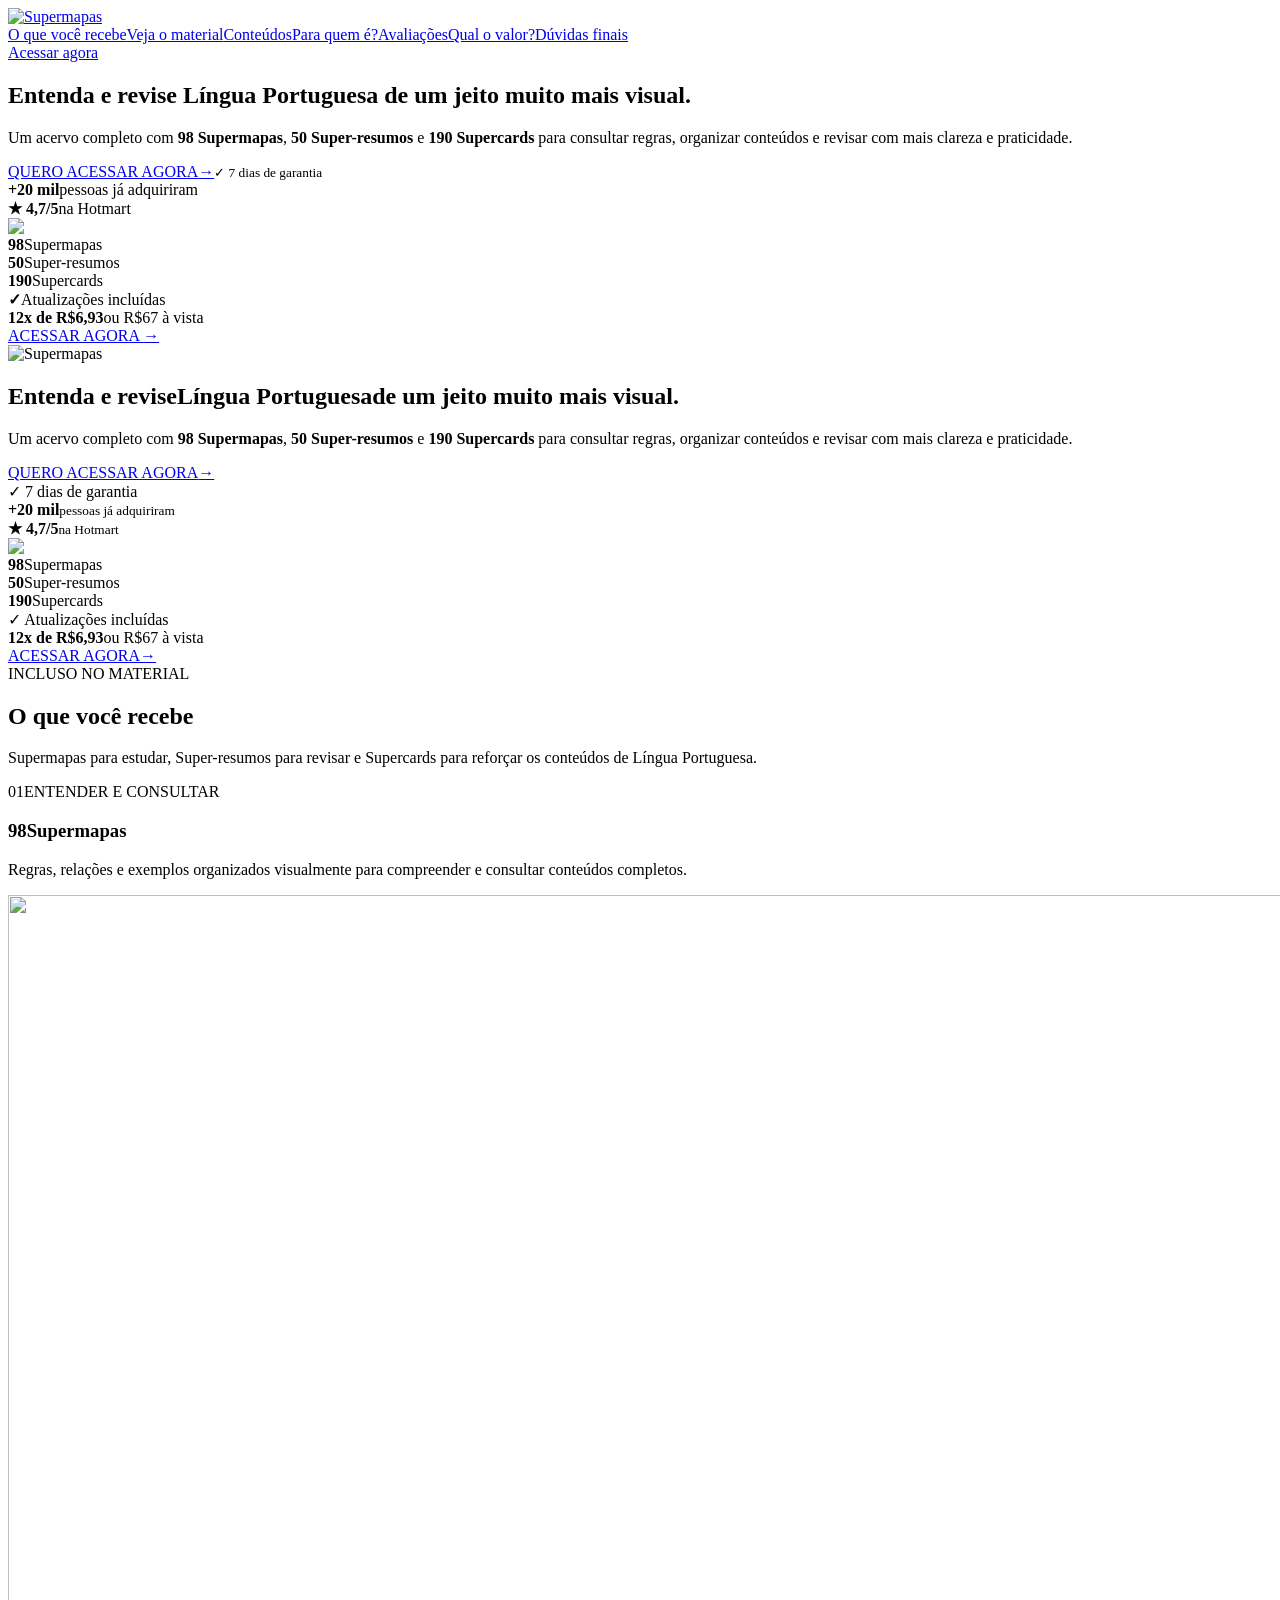
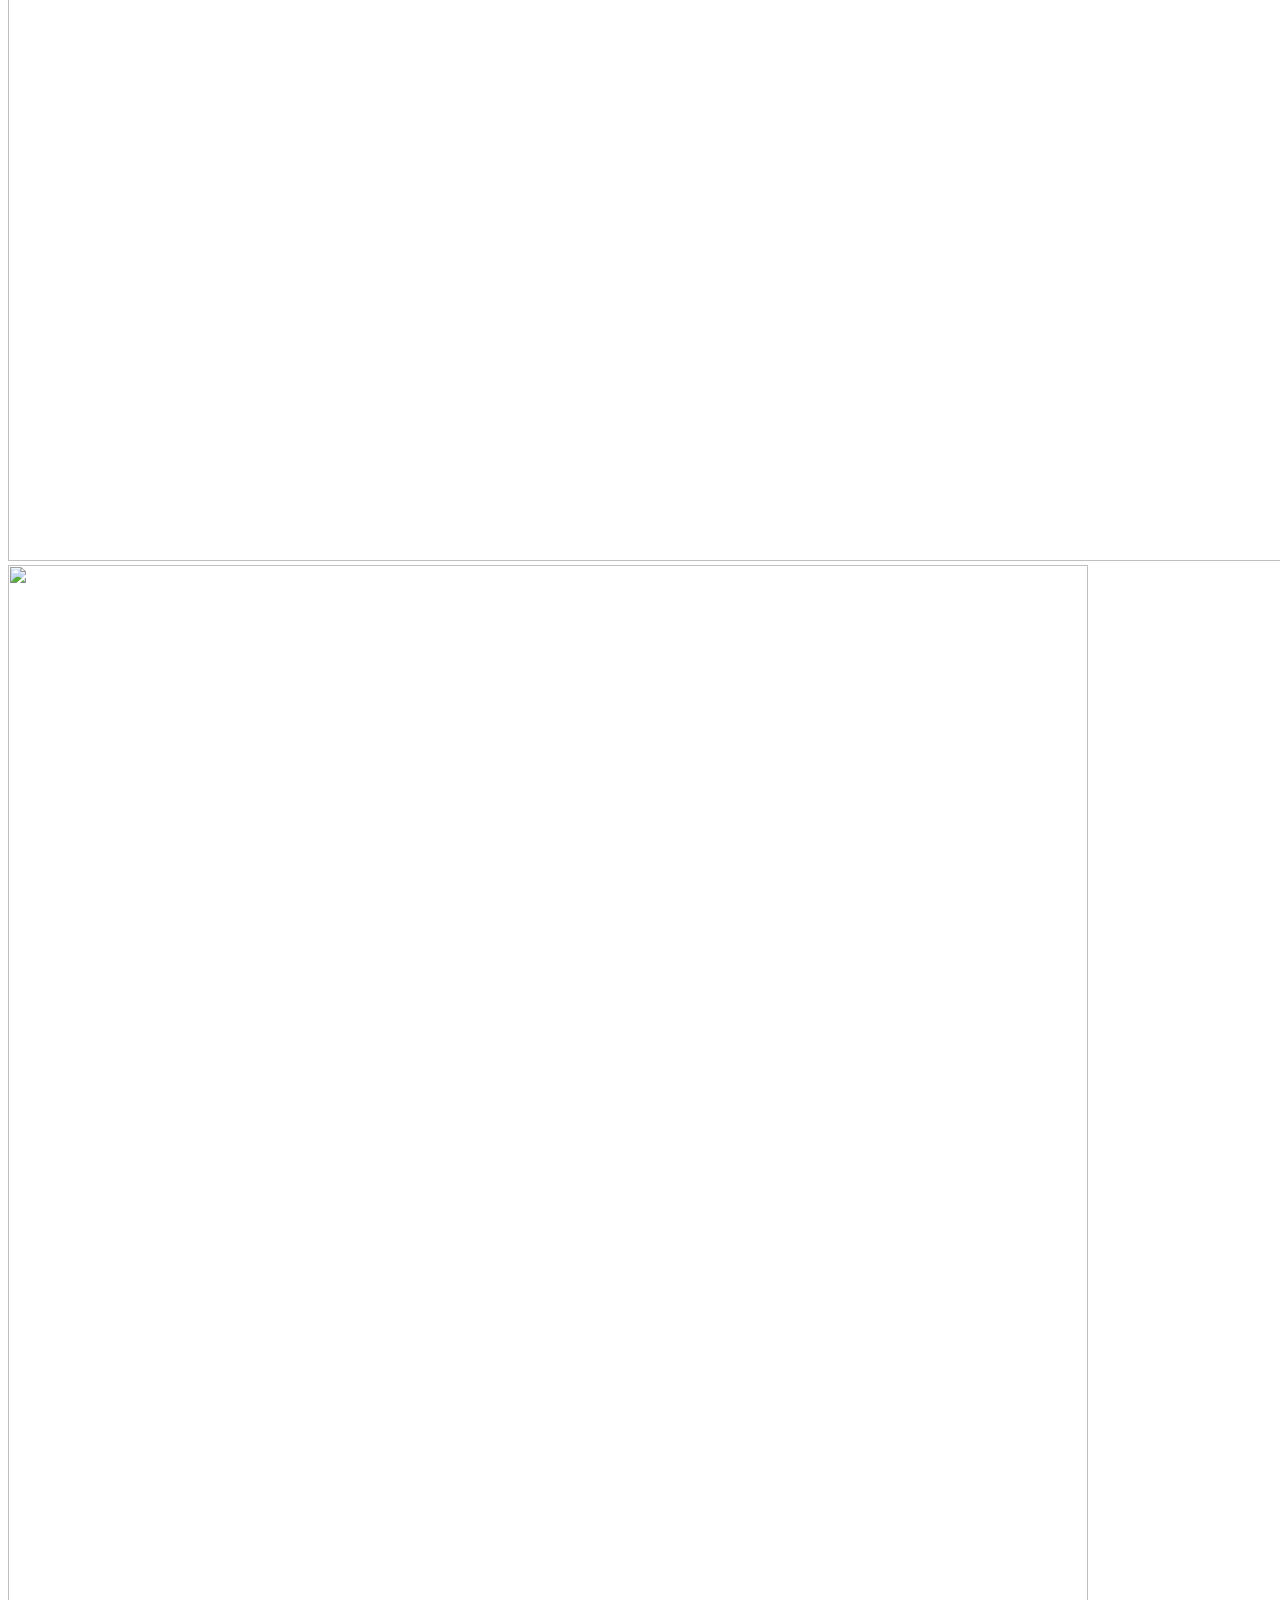
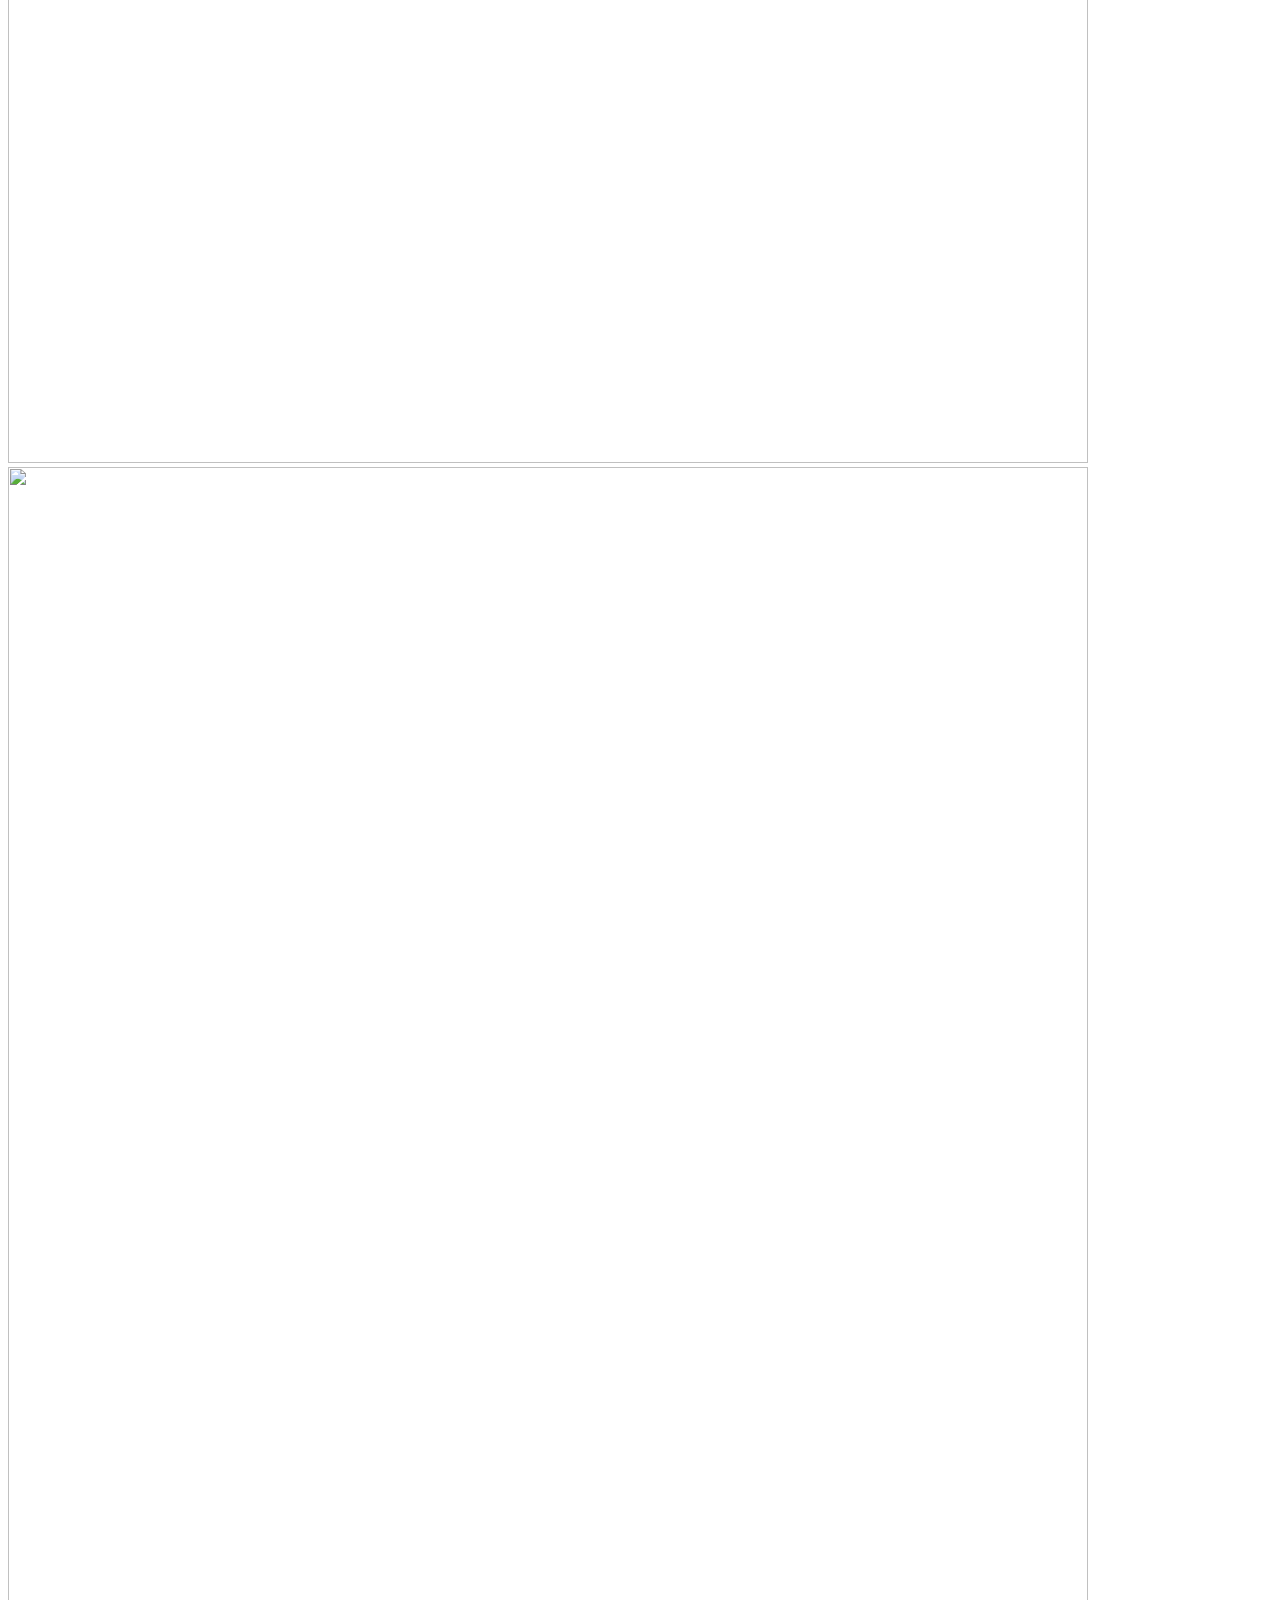
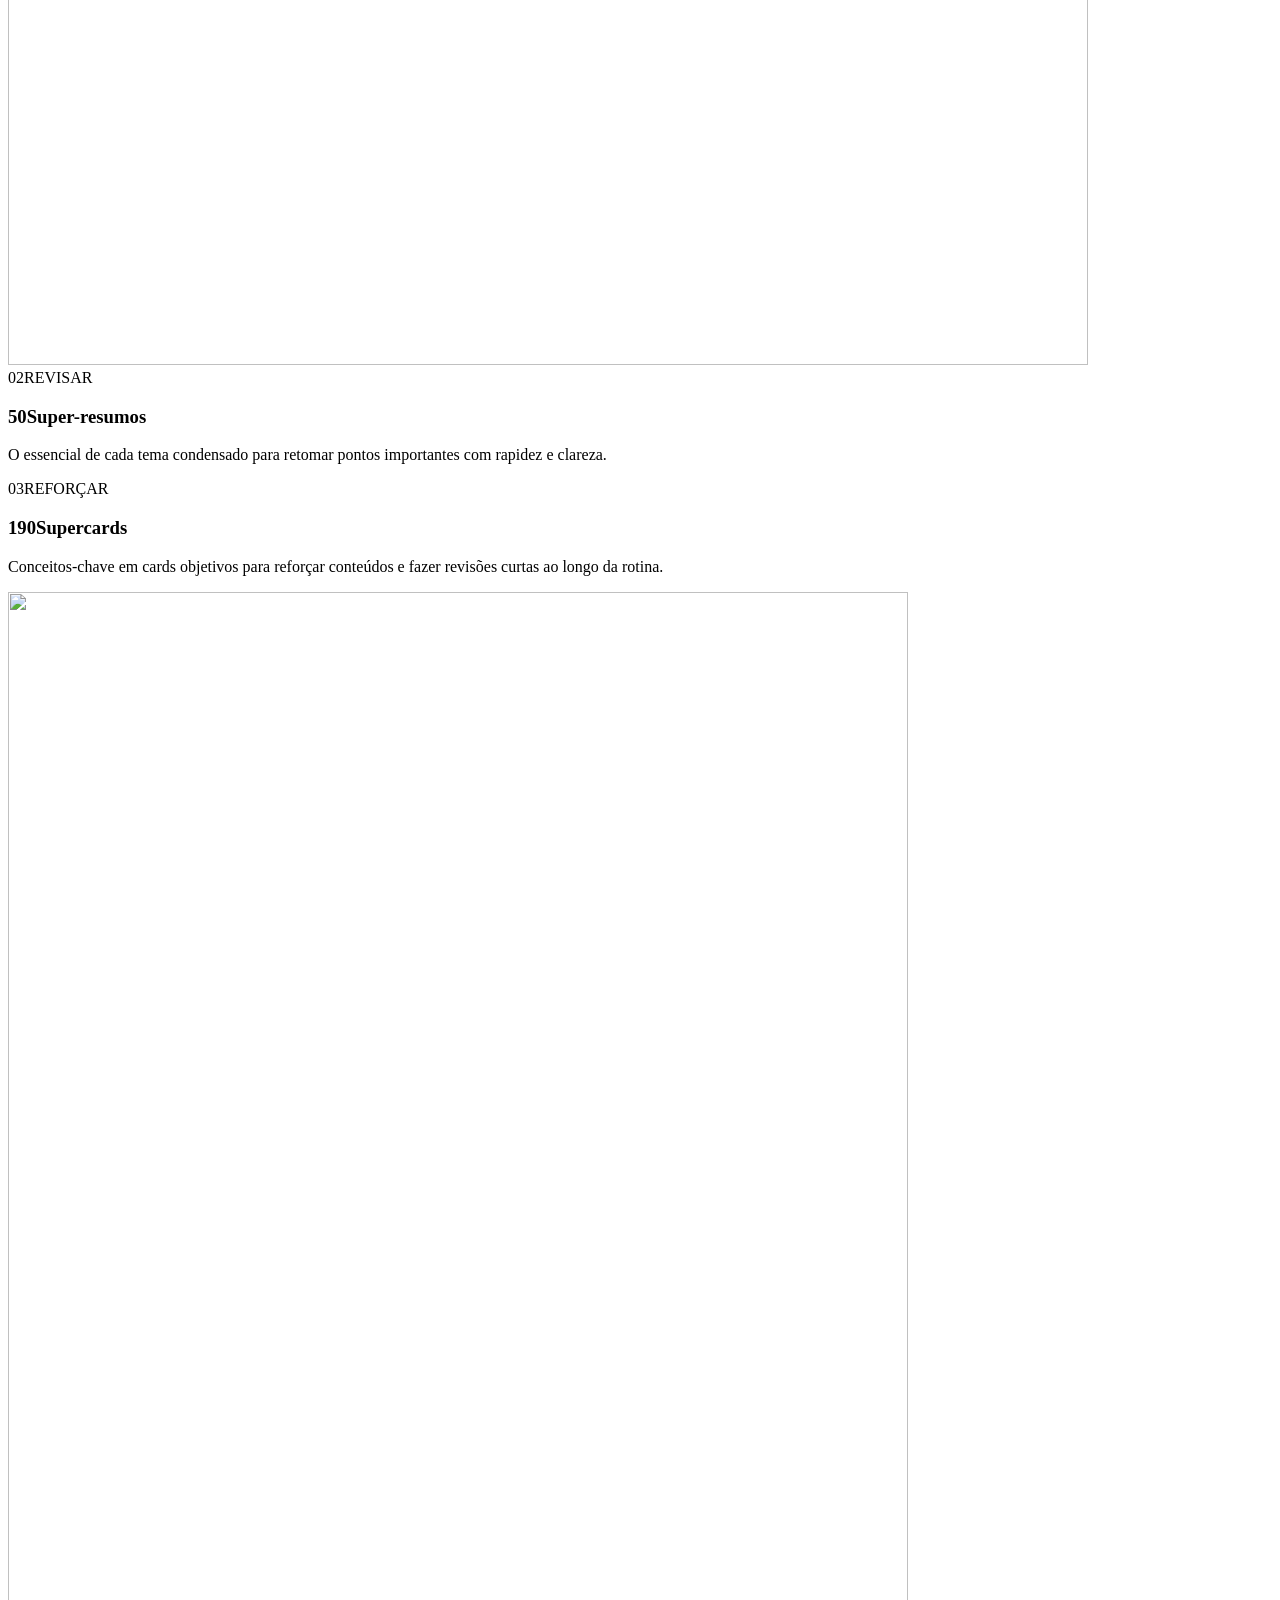
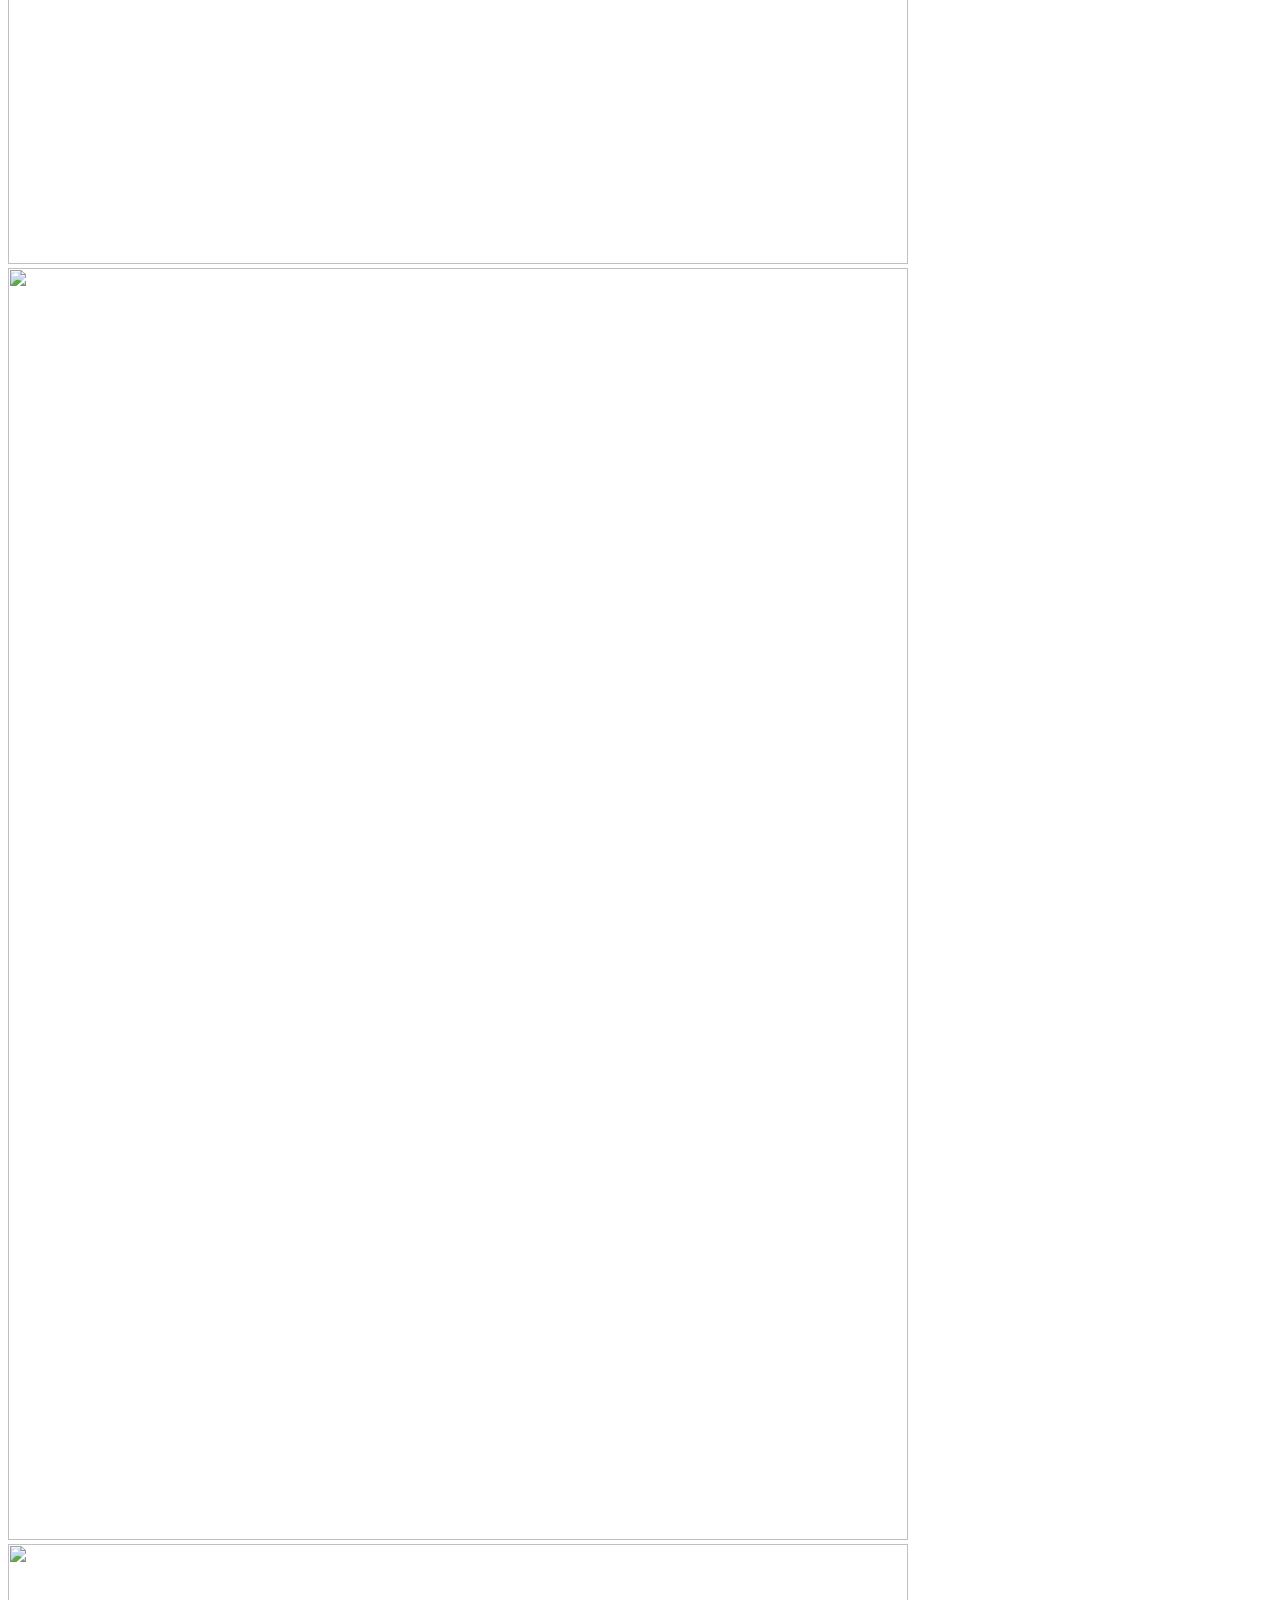
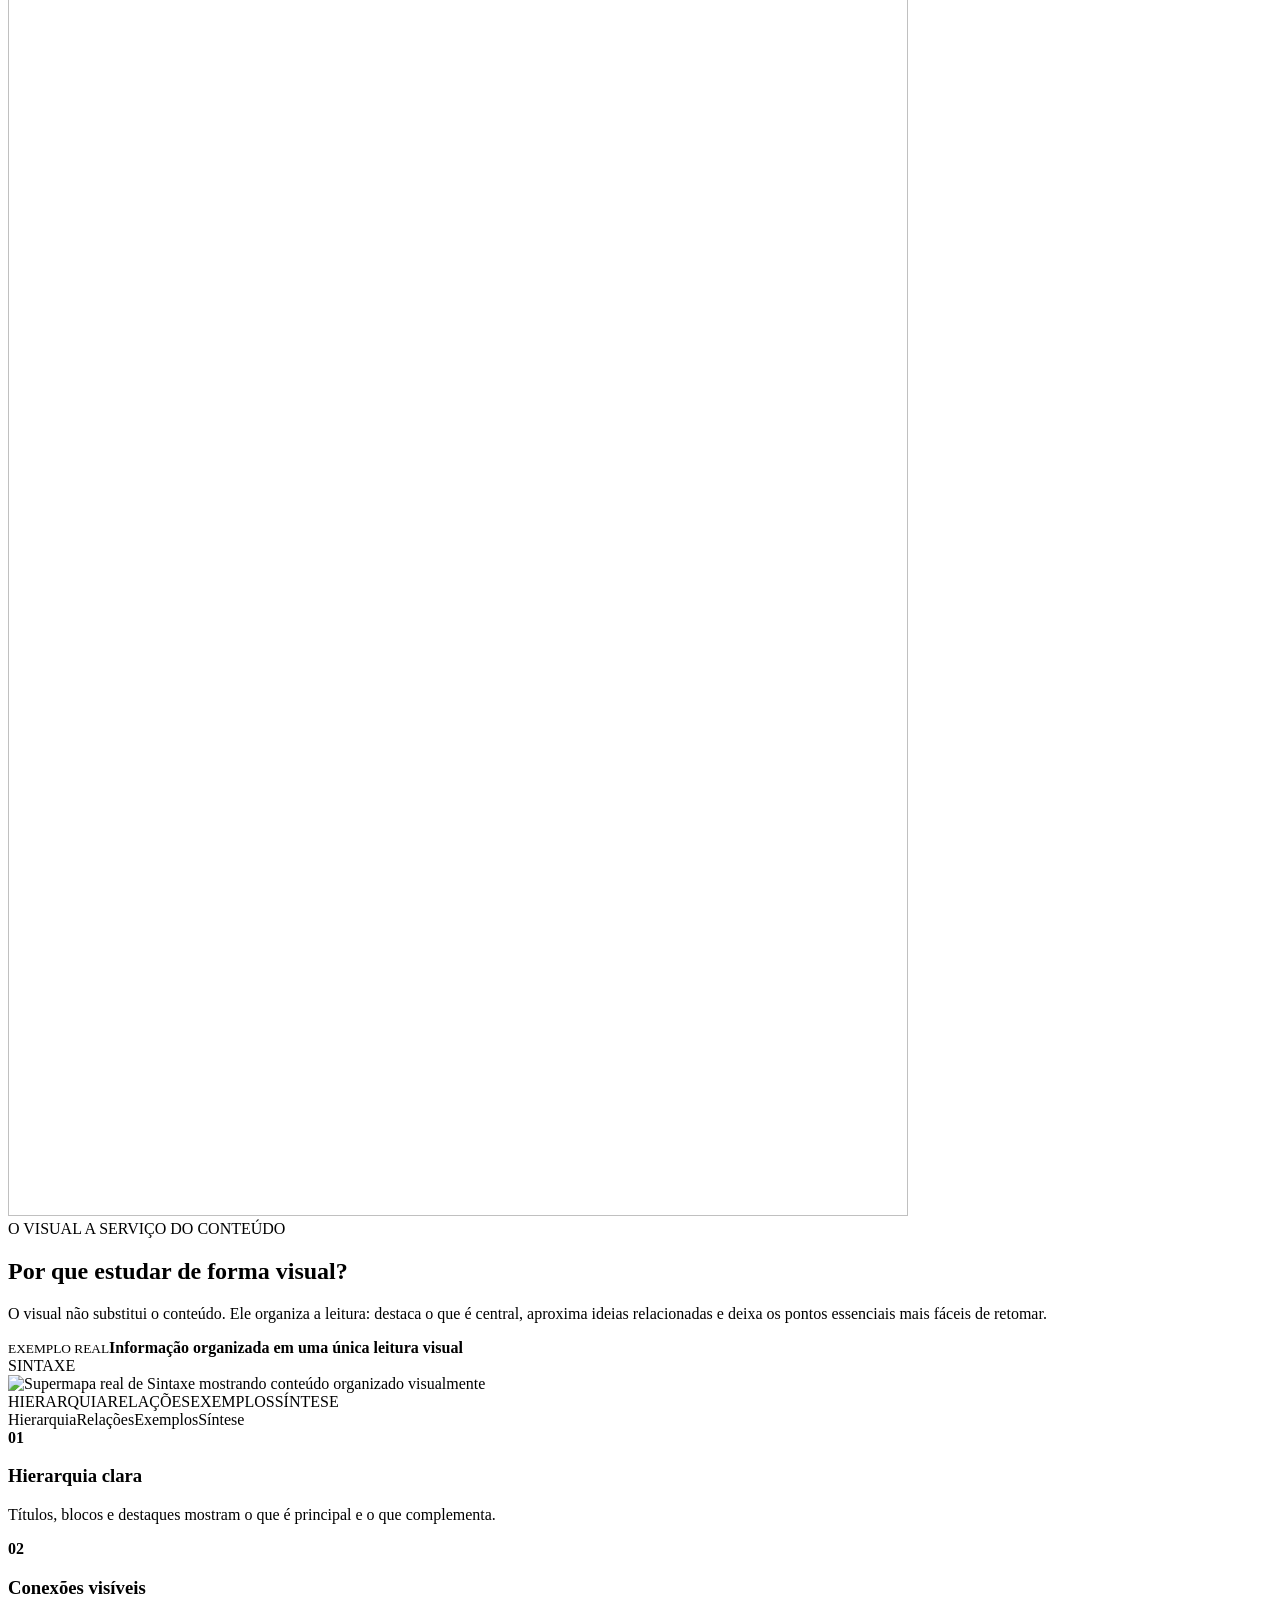
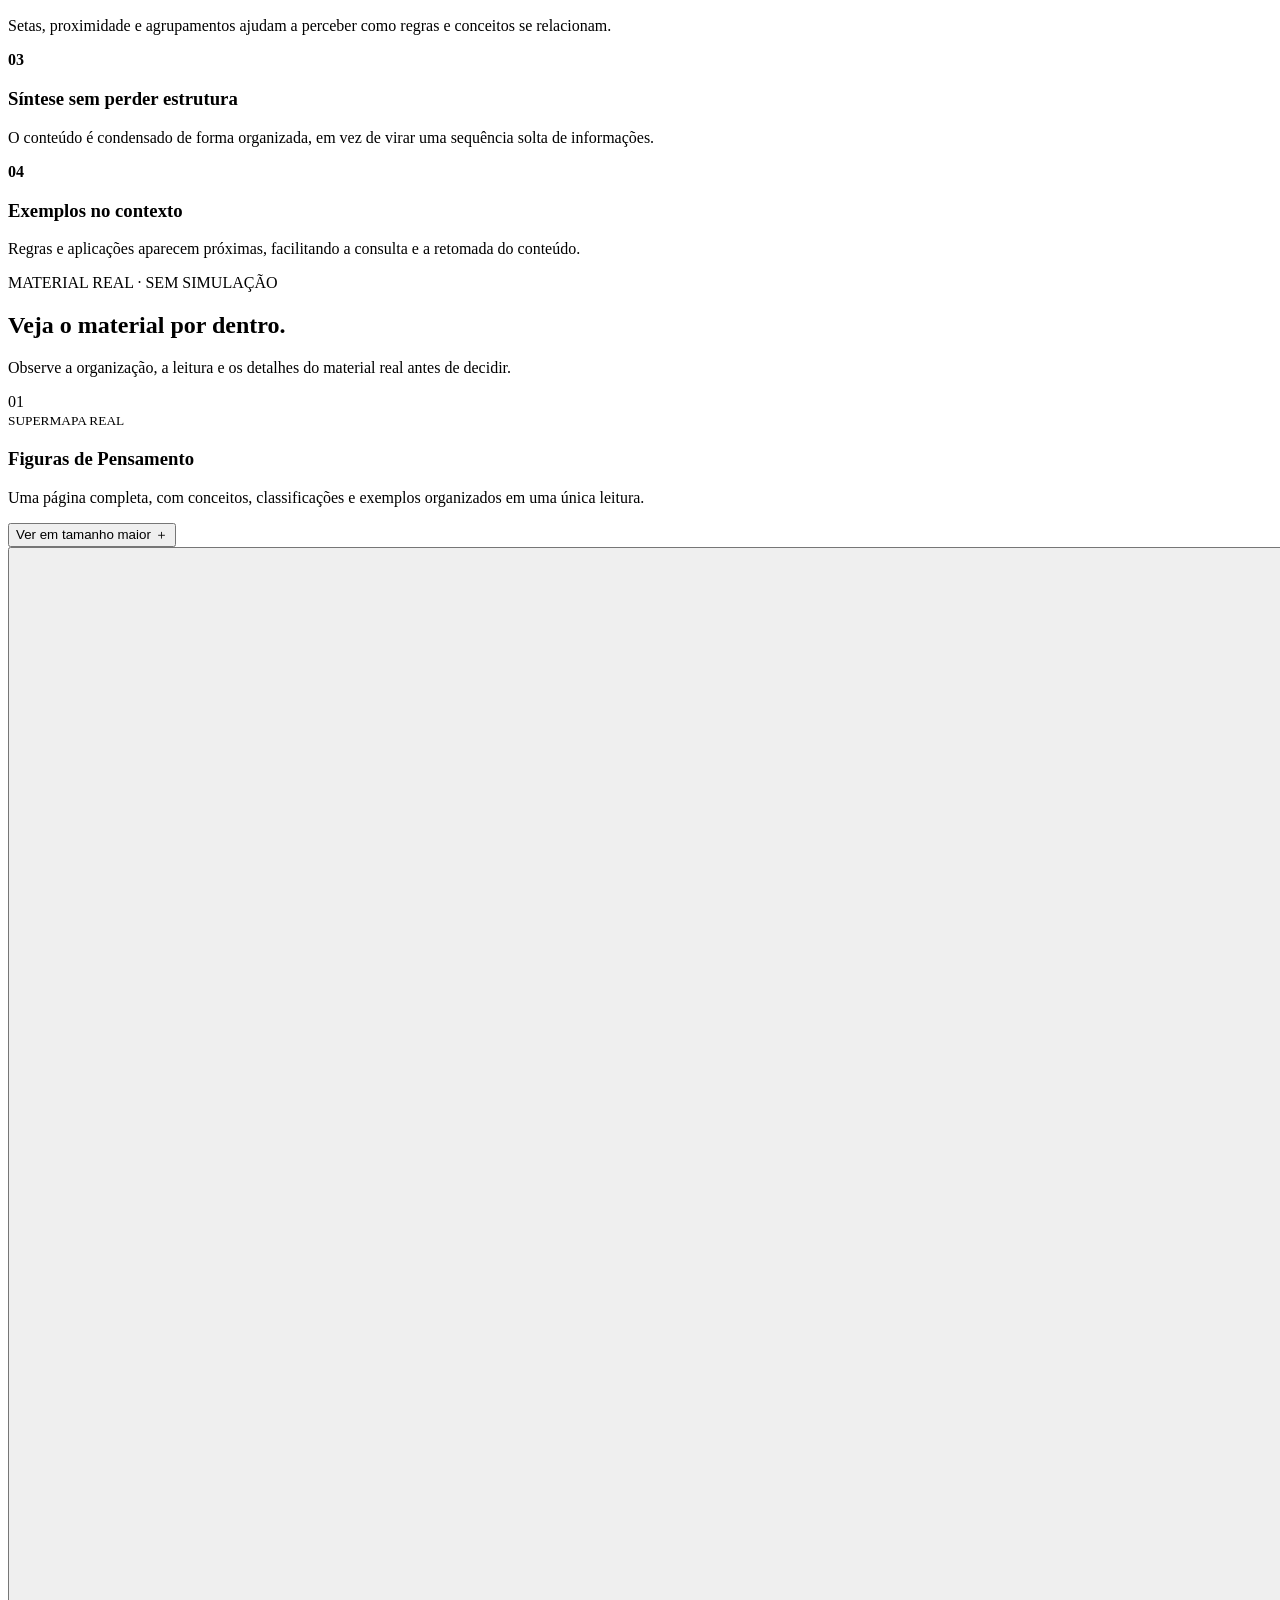
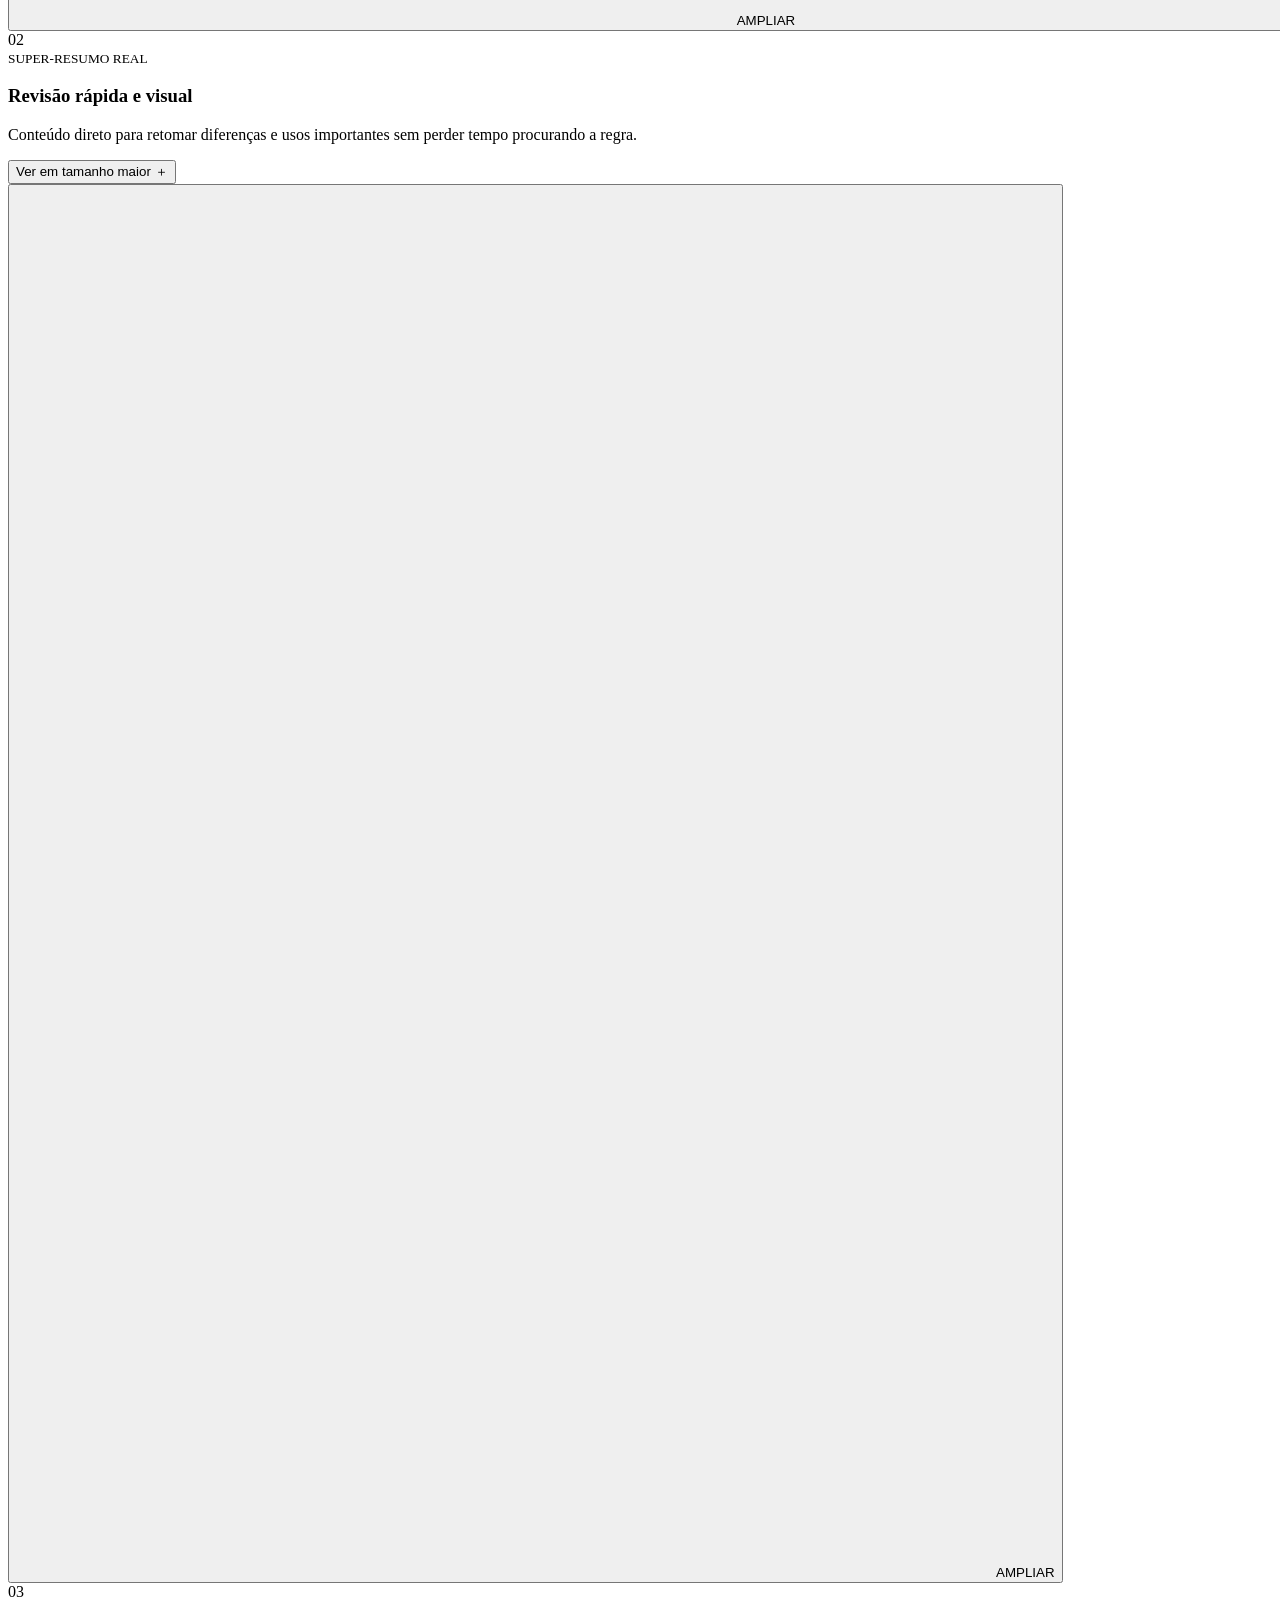
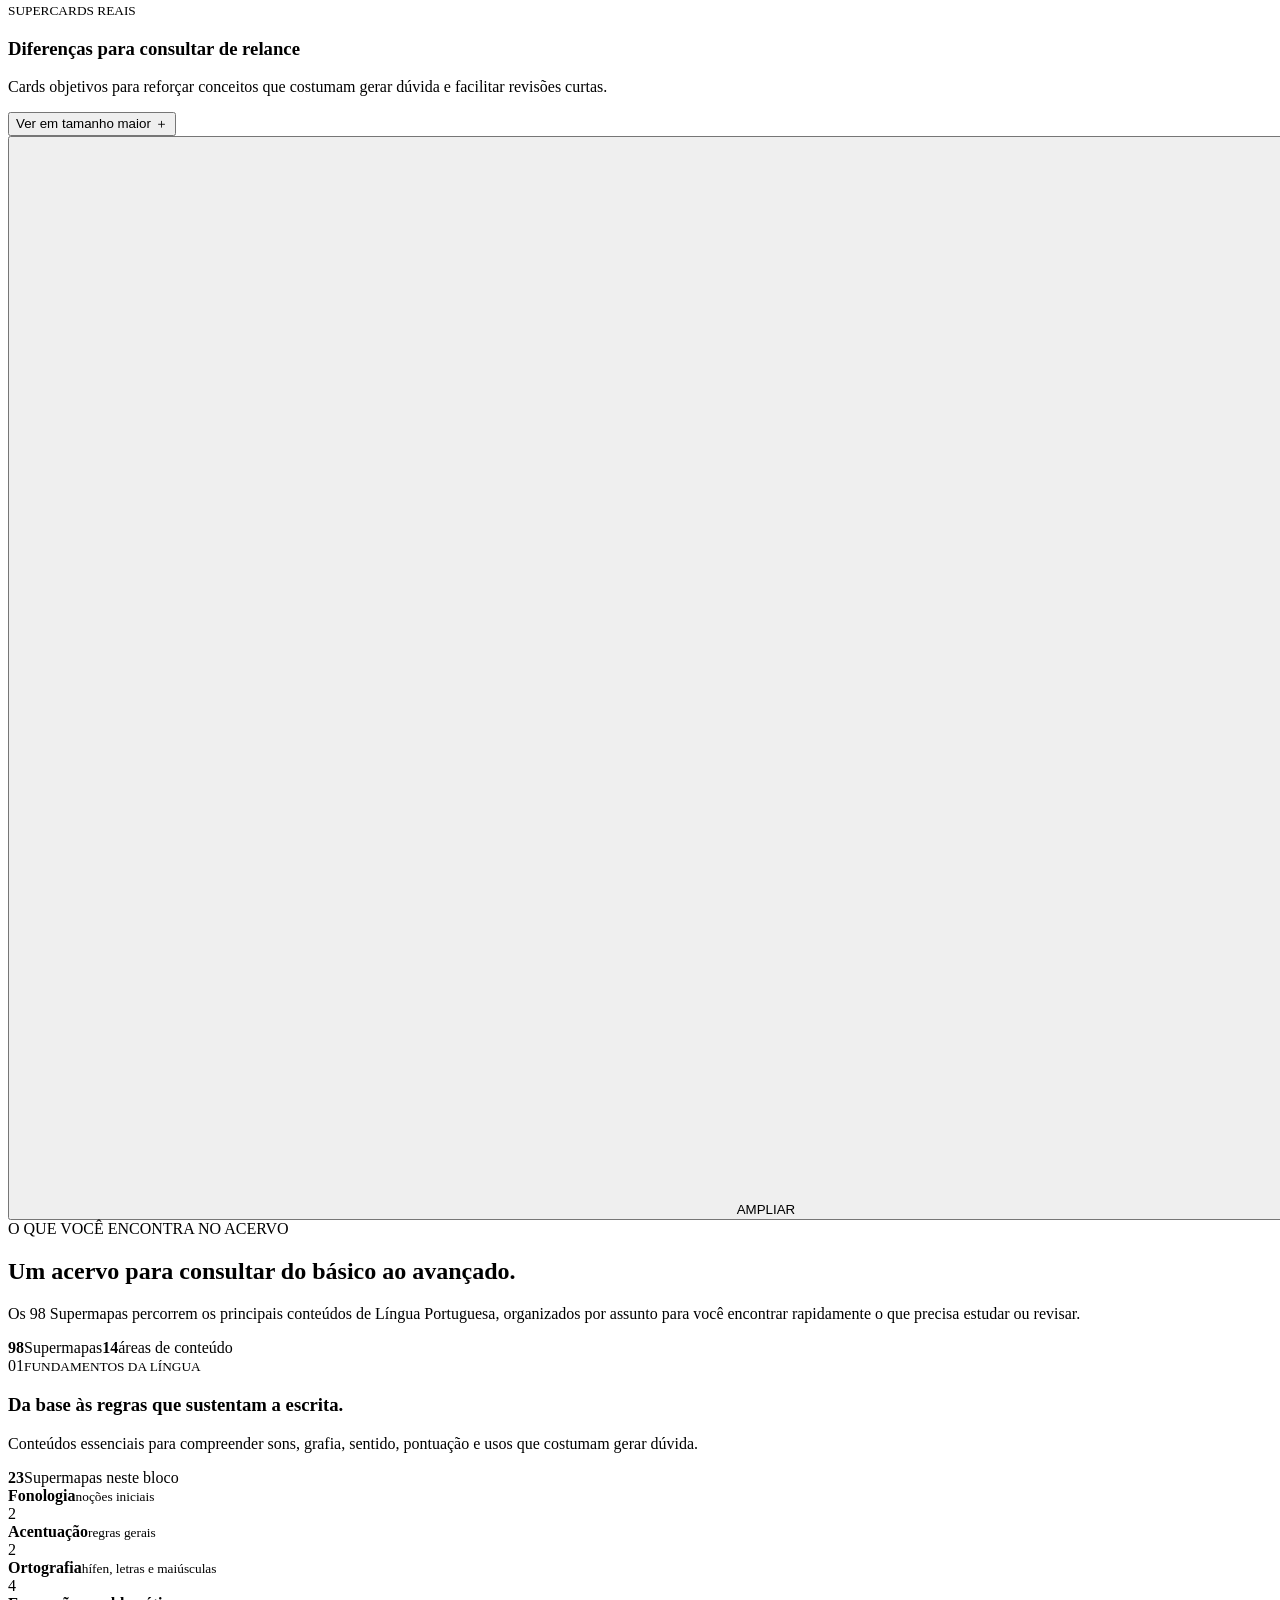
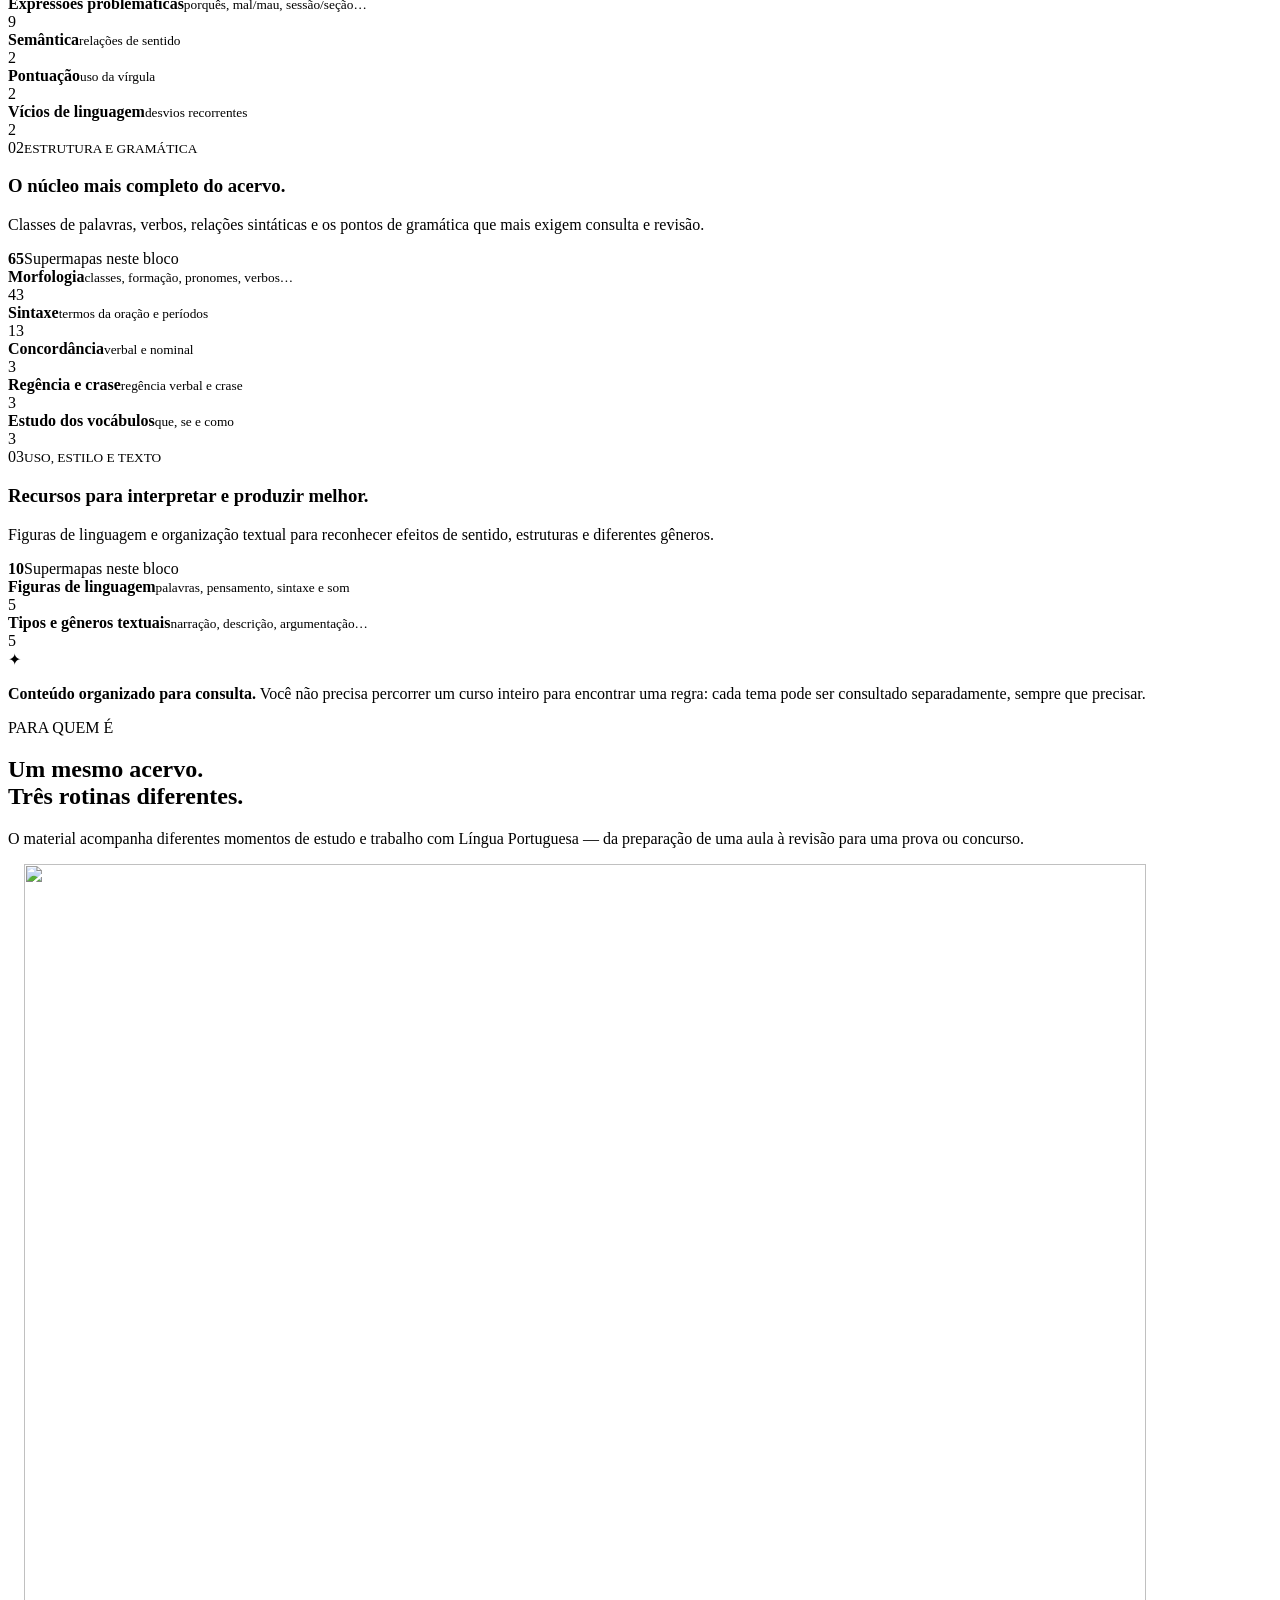
==== commit edc54b99: "Materialize Hotmart checkout mode 10 preview" ====
--- a/vercel-static/index.html
+++ b/vercel-static/index.html
@@ -16,26 +16,7 @@
 
 <script async id="sm-google-tag-loader" src="https://www.googletagmanager.com/gtag/js?id=AW-18370953717"></script>
 <script id="sm-google-tag">window.dataLayer=window.dataLayer||[];function gtag(){dataLayer.push(arguments);}gtag('js',new Date());gtag('config','AW-18370953717');</script>
-
-<style id="sm-marketing-offer-v2-css">
-.sm-campaign-bar{position:sticky;top:0;z-index:80;display:flex;align-items:center;justify-content:center;gap:18px;min-height:46px;padding:8px 18px;background:linear-gradient(90deg,#5e45b0,#7657d0 48%,#6047b6);color:#fff;box-shadow:0 8px 24px rgba(50,37,94,.14);font-family:inherit}
-.sm-campaign-bar-copy{display:flex;align-items:center;gap:8px;font-size:12px;font-weight:900;letter-spacing:.035em;text-transform:uppercase}.sm-campaign-bar-copy b{display:inline-flex;align-items:center;padding:4px 8px;border-radius:999px;background:#fff;color:#644bb8;font-size:11px}.sm-campaign-countdown{display:flex;align-items:center;gap:5px}.sm-campaign-countdown span{display:grid;place-items:center;min-width:43px;height:30px;padding:0 7px;border-radius:8px;background:rgba(255,255,255,.14);border:1px solid rgba(255,255,255,.20);font-size:12px;font-weight:900}.sm-campaign-countdown i{font-style:normal;font-size:10px;opacity:.75}
-.sm-early-proof{padding:23px 18px 25px;background:#fff;border-bottom:1px solid #eee9f5}.sm-early-proof-inner{width:min(1120px,100%);margin:0 auto;display:grid;grid-template-columns:auto 1fr;gap:26px;align-items:center}.sm-early-proof-score{display:flex;align-items:center;gap:16px;padding-right:25px;border-right:1px solid #e9e3f2}.sm-early-proof-score strong{font-size:24px;line-height:1;color:#6b50c2}.sm-early-proof-score span{display:block;margin-top:4px;font-size:11px;font-weight:800;color:#777080}.sm-early-proof-stars{font-size:14px;letter-spacing:2px;color:#f3ad20}.sm-early-proof-quotes{display:grid;grid-template-columns:repeat(3,1fr);gap:10px}.sm-early-proof-quote{padding:11px 13px;border-radius:12px;background:#f8f6ff;border:1px solid #ece6f7;color:#5f586a;font-size:12px;font-weight:750;line-height:1.35}.sm-early-proof-quote b{color:#6b51be}
-.sm-campaign-price-note{display:block!important;margin:0 0 3px!important;color:#6c55bd!important;font-size:10px!important;font-weight:900!important;letter-spacing:.04em!important;text-transform:uppercase}.sm-campaign-price-note del{opacity:.65}.sm-campaign-discount-pill{display:inline-flex;align-items:center;justify-content:center;padding:5px 9px;border-radius:999px;background:#efe9ff;color:#654db7;font-size:10px;font-weight:900;letter-spacing:.04em}
-.sm-offer-campaign-flag{display:flex;align-items:center;justify-content:center;gap:8px;margin:-3px 0 14px;padding:9px 12px;border-radius:12px;background:#f0ebff;color:#644bb7;font-size:11px;font-weight:900;letter-spacing:.07em;text-transform:uppercase}.sm-offer-campaign-flag b{display:inline-grid;place-items:center;min-width:54px;height:26px;padding:0 8px;border-radius:999px;background:#6f55c7;color:#fff;font-size:11px}.sm-offer-close-price del{color:#9c95a5;font-weight:800}.sm-offer-close-price p strong{color:#168b67}.sm-offer-countdown-box{margin:14px 0 16px;padding:14px;border-radius:15px;background:#2f2840;color:#fff}.sm-offer-countdown-box>span{display:block;margin-bottom:9px;text-align:center;font-size:10px;font-weight:900;letter-spacing:.07em;text-transform:uppercase;opacity:.86}.sm-offer-countdown{display:grid;grid-template-columns:repeat(4,1fr);gap:7px}.sm-offer-countdown div{padding:9px 5px;border-radius:10px;background:rgba(255,255,255,.09);text-align:center}.sm-offer-countdown strong{display:block;font-size:19px;line-height:1}.sm-offer-countdown small{display:block;margin-top:4px;font-size:8px;font-weight:800;letter-spacing:.06em;text-transform:uppercase;opacity:.67}.sm-offer-stack{display:grid;gap:7px;margin:15px 0 4px;padding:13px 14px;border-radius:14px;background:#faf9fe;border:1px solid #ece7f5}.sm-offer-stack span{font-size:11px;font-weight:800;color:#5f5869}.sm-offer-stack b{color:#168b67;margin-right:4px}.sm-offer-card-note{display:block!important;margin-top:3px!important;color:#746e7d!important;font-size:9px!important;font-weight:750!important;line-height:1.2!important}.sm-campaign-deadline-note{margin:8px 0 0;text-align:center;color:#766f80;font-size:10px;font-weight:750}
-.sm-campaign-expired .sm-campaign-bar{background:#4b4655}.sm-campaign-expired .sm-offer-campaign-flag{background:#f2f0f5;color:#706a78}.sm-campaign-expired .sm-promo-checkout{pointer-events:none;opacity:.55;filter:grayscale(.35)}
-@media(max-width:820px){.sm-campaign-bar{gap:9px;padding:7px 10px;min-height:44px}.sm-campaign-bar-copy{font-size:10px;gap:6px}.sm-campaign-bar-copy .sm-campaign-long{display:none}.sm-campaign-countdown span{min-width:34px;height:28px;padding:0 5px;font-size:10px}.sm-campaign-countdown i{display:none}.sm-early-proof-inner{grid-template-columns:1fr;gap:12px}.sm-early-proof-score{justify-content:center;padding:0;border-right:0}.sm-early-proof-quotes{grid-template-columns:1fr 1fr 1fr}.sm-early-proof-quote{font-size:11px}}
-@media(max-width:560px){.sm-campaign-bar{justify-content:space-between}.sm-campaign-bar-copy{flex-direction:column;align-items:flex-start;gap:2px}.sm-campaign-bar-copy b{font-size:9px;padding:3px 6px}.sm-campaign-countdown{gap:3px}.sm-campaign-countdown span{min-width:31px;height:27px;font-size:9px}.sm-early-proof{padding:18px 12px}.sm-early-proof-score strong{font-size:20px}.sm-early-proof-quotes{grid-template-columns:1fr}.sm-early-proof-quote:nth-child(3){display:none}.sm-offer-countdown strong{font-size:17px}}
-</style>
-</head><body class="manrope_9e067a5b-module__vT7MWq__variable"><div hidden=""><!--$--><!--/$--></div><div class="sm-sales-shell"><div class="sm-sales-scroll"><div class="sm-sales-main" role="main"><div class="sm-campaign-bar" data-sm-deadline="2026-08-30T23:59:59-03:00" aria-label="Oferta de 50% de desconto">
-  <div class="sm-campaign-bar-copy"><b>50% OFF</b><span><span class="sm-campaign-long">OFERTA ESPECIAL · </span>R$134 → R$67</span></div>
-  <div class="sm-campaign-countdown" data-sm-countdown="compact" aria-label="Tempo restante da oferta"><span data-sm-days>00</span><i>d</i><span data-sm-hours>00</span><i>h</i><span data-sm-minutes>00</span><i>m</i><span data-sm-seconds>00</span><i>s</i></div>
-</div><section class="sm-desktop-hero" id="inicio-desktop" aria-label="Supermapas de Língua Portuguesa"><header class="sm-dh-header"><a class="sm-dh-brand" href="#inicio-desktop" aria-label="Supermapas"><img src="https://static.wixstatic.com/media/1a67b8_4f097583af86427db8e4168a1012c7a3~mv2.png" alt="Supermapas"/></a><nav aria-label="Navegação da página"><a href="#formatos">O que você recebe</a><a href="#amostras">Veja o material</a><a href="#conteudo">Conteúdos</a><a href="#publicos">Para quem é?</a><a href="#prova-social">Avaliações</a><a href="#oferta">Qual o valor?</a><a href="#faq">Dúvidas finais</a></nav><a class="sm-dh-header-cta sm-promo-checkout" href="https://pay.hotmart.com/A92093667Q?checkoutMode=2&off=ia91gsts">Garantir 50% OFF</a></header><div class="sm-dh-main"><div class="sm-dh-copy"><h1>Entenda e revise <span>Língua Portuguesa</span> de um jeito muito mais visual.</h1><p>Um acervo completo com <strong>98 Supermapas</strong>, <strong>50 Super-resumos</strong> e <strong>190 Supercards</strong> para consultar regras, organizar conteúdos e revisar com mais clareza e praticidade.</p><div class="sm-dh-actions"><a class="sm-dh-primary sm-promo-checkout" href="https://pay.hotmart.com/A92093667Q?checkoutMode=2&off=ia91gsts"><span>GARANTIR 50% OFF AGORA</span><b aria-hidden="true">→</b></a><small>✓ 7 dias de garantia</small></div><div class="sm-dh-proof" aria-label="Prova social"><div><strong>+20 mil</strong><span>pessoas já adquiriram</span></div><i aria-hidden="true"></i><div><strong>★ 4,7/5</strong><span>na Hotmart</span></div></div></div><div class="sm-dh-stage sm-dh-stage-composite" aria-label="Amostras reais do acervo Supermapas"><img alt="Supermapa, Supercards e Super-resumos do acervo de Língua Portuguesa" fetchPriority="high" loading="eager" width="2400" height="1800" decoding="async" data-nimg="1" class="sm-dh-composite" style="color:transparent" src="https://static.wixstatic.com/media/1a67b8_3ac74c621b754162abd32de5d6843052~mv2.png/v1/fit/w_1600,h_1200/file.webp"/></div></div><div class="sm-dh-offer" aria-label="Resumo da oferta"><div class="sm-dh-metric"><strong>98</strong><span>Supermapas</span></div><div class="sm-dh-metric"><strong>50</strong><span>Super-resumos</span></div><div class="sm-dh-metric"><strong>190</strong><span>Supercards</span></div><div class="sm-dh-updates"><b>✓</b><span>Atualizações incluídas</span></div><div class="sm-dh-price"><small class="sm-campaign-price-note">DE <del>R$134</del> · 50% OFF</small><strong>12x de R$6,93</strong><span>ou R$67 à vista</span></div><a class="sm-promo-checkout" href="https://pay.hotmart.com/A92093667Q?checkoutMode=2&off=ia91gsts">GARANTIR R$67 AGORA <b aria-hidden="true">→</b></a></div></section><section class="sm-mobile-hero" id="inicio-mobile" aria-label="Supermapas de Língua Portuguesa"><div class="sm-mh-brand-wrap"><img class="sm-mh-brand" src="https://static.wixstatic.com/media/1a67b8_4f097583af86427db8e4168a1012c7a3~mv2.png" alt="Supermapas"/></div><div class="sm-mh-copy"><h1 class="sm-mh-title"><span class="sm-mh-title-line sm-mh-title-line-dark">Entenda e revise</span><span class="sm-mh-title-line sm-mh-title-line-accent">Língua Portuguesa</span><span class="sm-mh-title-line sm-mh-title-line-dark sm-mh-title-tail">de um jeito muito mais visual.</span></h1><p class="sm-mh-subtitle">Um acervo completo com <strong>98 Supermapas</strong>, <strong>50 Super-resumos</strong> e <strong>190 Supercards</strong> para consultar regras, organizar conteúdos e revisar com mais clareza e praticidade.</p><a class="sm-mh-cta sm-promo-checkout" href="https://pay.hotmart.com/A92093667Q?checkoutMode=2&off=ia91gsts"><span>GARANTIR 50% OFF AGORA</span><b aria-hidden="true">→</b></a><div class="sm-mh-guarantee">✓ 7 dias de garantia</div><div class="sm-mh-proof" aria-label="Prova social"><div class="sm-mh-proof-item"><strong>+20 mil</strong><small>pessoas já adquiriram</small></div><i aria-hidden="true"></i><div class="sm-mh-proof-item"><strong>★ 4,7/5</strong><small>na Hotmart</small></div></div></div><div class="sm-mh-stage sm-mh-stage-composite" aria-label="Amostras reais do acervo Supermapas"><img alt="Supermapa, Supercards e Super-resumos do acervo de Língua Portuguesa" fetchPriority="high" loading="eager" width="1600" height="1200" decoding="async" data-nimg="1" class="sm-mh-composite" style="color:transparent" src="https://static.wixstatic.com/media/1a67b8_3ac74c621b754162abd32de5d6843052~mv2.png/v1/fit/w_1600,h_1200/file.webp"/></div><div class="sm-mh-offer" aria-label="Resumo da oferta"><div class="sm-mh-metrics"><div class="sm-mh-metric"><strong>98</strong><span>Supermapas</span></div><div class="sm-mh-metric"><strong>50</strong><span>Super-resumos</span></div><div class="sm-mh-metric"><strong>190</strong><span>Supercards</span></div></div><div class="sm-mh-updates">✓ <span>Atualizações incluídas</span></div><div class="sm-mh-price"><small class="sm-campaign-price-note">DE <del>R$134</del> · 50% OFF</small><strong>12x de R$6,93</strong><span>ou R$67 à vista</span></div><a class="sm-mh-offer-cta sm-promo-checkout" href="https://pay.hotmart.com/A92093667Q?checkoutMode=2&off=ia91gsts"><span>GARANTIR R$67 AGORA</span><b aria-hidden="true">→</b></a></div></section><section class="sm-early-proof" aria-label="Avaliações e prova social">
-  <div class="sm-early-proof-inner">
-    <div class="sm-early-proof-score"><div><div class="sm-early-proof-stars" aria-hidden="true">★★★★★</div><strong>4,7/5</strong><span>avaliação na Hotmart</span></div><div><strong>+20 mil</strong><span>pessoas já adquiriram</span></div></div>
-    <div class="sm-early-proof-quotes"><div class="sm-early-proof-quote"><b>“</b> Muito prático, bonito, fácil de aplicar e muito funcional.</div><div class="sm-early-proof-quote"><b>“</b> Amei a organização do material e a facilidade de entendimento.</div><div class="sm-early-proof-quote"><b>“</b> Muito bom, fácil interpretação, auxilia muito nos concursos e o professor.</div></div>
-  </div>
-</section><section class="sm-format-v2" id="formatos" aria-labelledby="sm-format-v2-title"><header class="sm-format-v2-header"><span class="sm-format-v2-eyebrow">INCLUSO NO MATERIAL</span><h2 id="sm-format-v2-title">O que você <span>recebe</span></h2><p>Supermapas para estudar, Super-resumos para revisar e Supercards para reforçar os conteúdos de Língua Portuguesa.</p></header><div class="sm-format-v2-stage" aria-label="Os três formatos incluídos no material"><article class="sm-format-v2-unit sm-format-v2-unit-map"><div class="sm-format-v2-copy"><div class="sm-format-v2-kicker"><span class="sm-format-v2-index">01</span><span class="sm-format-v2-purpose">ENTENDER E CONSULTAR</span></div><h3 class="sm-format-v2-title"><strong>98</strong><span>Supermapas</span></h3><p>Regras, relações e exemplos organizados visualmente para compreender e consultar conteúdos completos.</p></div><div class="sm-format-v2-visual sm-format-v2-map-visual" aria-hidden="true"><div class="sm-format-v2-map-glow"></div><img fetchpriority="low" alt="" loading="eager" width="1800" height="1266" decoding="async" data-nimg="1" style="color:transparent" src="https://static.wixstatic.com/media/1a67b8_65fd23abbd49440aa523bd8d2b7142df~mv2.png/v1/fit/w_1200,h_844/file.webp"/></div></article><article class="sm-format-v2-unit sm-format-v2-unit-summary"><div class="sm-format-v2-visual sm-format-v2-summary-visual" aria-hidden="true"><div class="sm-format-v2-summary-glow"></div><img fetchpriority="low" alt="" loading="eager" width="1080" height="1498" decoding="async" data-nimg="1" style="color:transparent" src="https://static.wixstatic.com/media/1a67b8_97c960898bc04b7b8c8e9b1c0c1e49ab~mv2.png/v1/fit/w_760,h_1054/file.webp"/><img fetchpriority="low" alt="" loading="eager" width="1080" height="1498" decoding="async" data-nimg="1" style="color:transparent" src="https://static.wixstatic.com/media/1a67b8_01c579c2d24b495bbd011e319bebeb41~mv2.png/v1/fit/w_760,h_1054/file.webp"/></div><div class="sm-format-v2-copy"><div class="sm-format-v2-kicker"><span class="sm-format-v2-index">02</span><span class="sm-format-v2-purpose">REVISAR</span></div><h3 class="sm-format-v2-title"><strong>50</strong><span>Super-resumos</span></h3><p>O essencial de cada tema condensado para retomar pontos importantes com rapidez e clareza.</p></div></article><article class="sm-format-v2-unit sm-format-v2-unit-card"><div class="sm-format-v2-copy"><div class="sm-format-v2-kicker"><span class="sm-format-v2-index">03</span><span class="sm-format-v2-purpose">REFORÇAR</span></div><h3 class="sm-format-v2-title"><strong>190</strong><span>Supercards</span></h3><p>Conceitos-chave em cards objetivos para reforçar conteúdos e fazer revisões curtas ao longo da rotina.</p></div><div class="sm-format-v2-visual sm-format-v2-card-visual" aria-hidden="true"><div class="sm-format-v2-card-glow"></div><img fetchpriority="low" alt="" data-card-index="1" loading="eager" width="900" height="1272" decoding="async" data-nimg="1" style="color:transparent" src="https://static.wixstatic.com/media/1a67b8_b696731e83344bc893cf613867cee66c~mv2.png/v1/fit/w_640,h_904/file.webp"/><img fetchpriority="low" alt="" data-card-index="2" loading="eager" width="900" height="1272" decoding="async" data-nimg="1" style="color:transparent" src="https://static.wixstatic.com/media/1a67b8_fbd380961a1b47d3aa4569aef6278ebb~mv2.png/v1/fit/w_640,h_904/file.webp"/><img fetchpriority="low" alt="" data-card-index="3" loading="eager" width="900" height="1272" decoding="async" data-nimg="1" style="color:transparent" src="https://static.wixstatic.com/media/1a67b8_4906fb8fd7ef4ec1b33346f2b3ce670d~mv2.png/v1/fit/w_640,h_904/file.webp"/></div></article></div></section><section class="sm-visual-study" id="estudo-visual" aria-labelledby="sm-visual-study-title"><div class="sm-vs-shell"><header class="sm-vs-intro"><span class="sm-vs-eyebrow">O VISUAL A SERVIÇO DO CONTEÚDO</span><h2 id="sm-visual-study-title">Por que estudar de <span>forma visual?</span></h2><p>O visual não substitui o conteúdo. Ele organiza a leitura: destaca o que é central, aproxima ideias relacionadas e deixa os pontos essenciais mais fáceis de retomar.</p></header><div class="sm-vs-stage" aria-label="Exemplo real de organização visual em um Supermapa"><div class="sm-vs-stage-head"><div><small>EXEMPLO REAL</small><strong>Informação organizada em uma única leitura visual</strong></div><span>SINTAXE</span></div><div class="sm-vs-map-area"><div class="sm-vs-map-glow" aria-hidden="true"></div><div class="sm-vs-map-frame"><img src="https://static.wixstatic.com/media/1a67b8_fb62b5ad53fe475390025b0b8196958d~mv2.png/v1/fit/w_1200,h_848/file.webp" alt="Supermapa real de Sintaxe mostrando conteúdo organizado visualmente" width="1200" height="848" loading="lazy"/></div><span class="sm-vs-callout sm-vs-callout-a"><i></i>HIERARQUIA</span><span class="sm-vs-callout sm-vs-callout-b"><i></i>RELAÇÕES</span><span class="sm-vs-callout sm-vs-callout-c"><i></i>EXEMPLOS</span><span class="sm-vs-callout sm-vs-callout-d"><i></i>SÍNTESE</span></div><div class="sm-vs-mobile-legend" aria-hidden="true"><span>Hierarquia</span><span>Relações</span><span>Exemplos</span><span>Síntese</span></div></div><div class="sm-vs-principles" aria-label="Elementos da aprendizagem visual"><article class="sm-vs-principle"><b>01</b><div><h3>Hierarquia clara</h3><p>Títulos, blocos e destaques mostram o que é principal e o que complementa.</p></div></article><article class="sm-vs-principle"><b>02</b><div><h3>Conexões visíveis</h3><p>Setas, proximidade e agrupamentos ajudam a perceber como regras e conceitos se relacionam.</p></div></article><article class="sm-vs-principle"><b>03</b><div><h3>Síntese sem perder estrutura</h3><p>O conteúdo é condensado de forma organizada, em vez de virar uma sequência solta de informações.</p></div></article><article class="sm-vs-principle"><b>04</b><div><h3>Exemplos no contexto</h3><p>Regras e aplicações aparecem próximas, facilitando a consulta e a retomada do conteúdo.</p></div></article></div></div></section><section class="sm-inside" id="amostras" aria-labelledby="sm-inside-title"><div class="sm-inside-shell"><header class="sm-inside-header"><span class="sm-inside-eyebrow">MATERIAL REAL · SEM SIMULAÇÃO</span><div class="sm-inside-heading-row"><h2 id="sm-inside-title">Veja o material <span>por dentro.</span></h2><p>Observe a organização, a leitura e os detalhes do material real antes de decidir.</p></div></header><div class="sm-inside-showcase-stack"><article class="sm-inside-feature sm-inside-feature--map"><div class="sm-inside-feature-meta"><div class="sm-inside-index">01</div><div><small>SUPERMAPA REAL</small><h3>Figuras de Pensamento</h3><p>Uma página completa, com conceitos, classificações e exemplos organizados em uma única leitura.</p></div><button class="sm-inside-expand-link" type="button">Ver em tamanho maior <span aria-hidden="true">＋</span></button></div><button class="sm-inside-map-stage" type="button" aria-label="Ampliar Supermapa de Figuras de Pensamento sem sair da página"><span class="sm-inside-map-glow" aria-hidden="true"></span><img src="https://static.wixstatic.com/media/1a67b8_2c47f526e71f4a16a5aea48393f6f835~mv2.png/v1/fit/w_1200,h_848/file.webp" srcSet="https://static.wixstatic.com/media/1a67b8_2c47f526e71f4a16a5aea48393f6f835~mv2.png/v1/fit/w_760,h_537/file.webp 760w, https://static.wixstatic.com/media/1a67b8_2c47f526e71f4a16a5aea48393f6f835~mv2.png/v1/fit/w_1200,h_848/file.webp 1200w, https://static.wixstatic.com/media/1a67b8_2c47f526e71f4a16a5aea48393f6f835~mv2.png/v1/fit/w_1500,h_1060/file.webp 1500w, https://static.wixstatic.com/media/1a67b8_2c47f526e71f4a16a5aea48393f6f835~mv2.png/v1/fit/w_1800,h_1272/file.webp 1800w" sizes="(max-width: 640px) calc(100vw - 28px), (max-width: 1100px) calc(100vw - 64px), 900px" alt="Supermapa real de Figuras de Pensamento" width="1500" height="1060" loading="lazy" decoding="async"/><span class="sm-inside-open">AMPLIAR</span></button></article><article class="sm-inside-feature sm-inside-feature--summary"><div class="sm-inside-feature-meta"><div class="sm-inside-index">02</div><div><small>SUPER-RESUMO REAL</small><h3>Revisão rápida e visual</h3><p>Conteúdo direto para retomar diferenças e usos importantes sem perder tempo procurando a regra.</p></div><button class="sm-inside-expand-link" type="button">Ver em tamanho maior <span aria-hidden="true">＋</span></button></div><button class="sm-inside-map-stage sm-inside-map-stage--portrait" type="button" aria-label="Ampliar Super-resumo sem sair da página"><span class="sm-inside-map-glow" aria-hidden="true"></span><img src="https://static.wixstatic.com/media/1a67b8_8d99aa3360ff4c52b4ed9fab3c9f6a71~mv2.png/v1/fit/w_760,h_1080/file.webp" srcSet="https://static.wixstatic.com/media/1a67b8_8d99aa3360ff4c52b4ed9fab3c9f6a71~mv2.png/v1/fit/w_460,h_660/file.webp 460w, https://static.wixstatic.com/media/1a67b8_8d99aa3360ff4c52b4ed9fab3c9f6a71~mv2.png/v1/fit/w_760,h_1080/file.webp 760w, https://static.wixstatic.com/media/1a67b8_8d99aa3360ff4c52b4ed9fab3c9f6a71~mv2.png/v1/fit/w_980,h_1390/file.webp 980w, https://static.wixstatic.com/media/1a67b8_8d99aa3360ff4c52b4ed9fab3c9f6a71~mv2.png/v1/fit/w_1400,h_1980/file.webp 1400w" sizes="(max-width: 640px) calc(100vw - 64px), (max-width: 1100px) 54vw, 620px" alt="Super-resumo real com diferenças de uso e significado" width="980" height="1390" loading="lazy" decoding="async"/><span class="sm-inside-open">AMPLIAR</span></button></article><article class="sm-inside-feature sm-inside-feature--cards"><div class="sm-inside-feature-meta"><div class="sm-inside-index">03</div><div><small>SUPERCARDS REAIS</small><h3>Diferenças para consultar de relance</h3><p>Cards objetivos para reforçar conceitos que costumam gerar dúvida e facilitar revisões curtas.</p></div><button class="sm-inside-expand-link" type="button">Ver em tamanho maior <span aria-hidden="true">＋</span></button></div><button class="sm-inside-map-stage sm-inside-map-stage--cards" type="button" aria-label="Ampliar Supercards sem sair da página"><span class="sm-inside-map-glow" aria-hidden="true"></span><img src="https://static.wixstatic.com/media/1a67b8_39fda509ded540b58e308d12ad11066c~mv2.png/v1/fit/w_1200,h_848/file.webp" srcSet="https://static.wixstatic.com/media/1a67b8_39fda509ded540b58e308d12ad11066c~mv2.png/v1/fit/w_760,h_537/file.webp 760w, https://static.wixstatic.com/media/1a67b8_39fda509ded540b58e308d12ad11066c~mv2.png/v1/fit/w_1200,h_848/file.webp 1200w, https://static.wixstatic.com/media/1a67b8_39fda509ded540b58e308d12ad11066c~mv2.png/v1/fit/w_1500,h_1060/file.webp 1500w, https://static.wixstatic.com/media/1a67b8_39fda509ded540b58e308d12ad11066c~mv2.png/v1/fit/w_1800,h_1272/file.webp 1800w" sizes="(max-width: 640px) calc(100vw - 28px), (max-width: 1100px) calc(100vw - 64px), 900px" alt="Supercards reais com comparações de Língua Portuguesa" width="1500" height="1060" loading="lazy" decoding="async"/><span class="sm-inside-open">AMPLIAR</span></button></article></div></div></section><section class="sm-coverage" id="conteudo" aria-labelledby="sm-coverage-title"><div class="sm-coverage-shell"><header class="sm-coverage-head"><div class="sm-coverage-heading"><span class="sm-coverage-eyebrow">O QUE VOCÊ ENCONTRA NO ACERVO</span><h2 id="sm-coverage-title">Um acervo para consultar <span>do básico ao avançado.</span></h2></div><div class="sm-coverage-intro"><p>Os 98 Supermapas percorrem os principais conteúdos de Língua Portuguesa, organizados por assunto para você encontrar rapidamente o que precisa estudar ou revisar.</p><div class="sm-coverage-proof" aria-label="98 Supermapas distribuídos em 14 áreas de conteúdo"><strong>98</strong><span>Supermapas</span><i aria-hidden="true"></i><b>14</b><span>áreas de conteúdo</span></div></div></header><div class="sm-coverage-groups"><article class="sm-coverage-group sm-coverage-group--violet"><div class="sm-coverage-group-copy"><div class="sm-coverage-group-topline"><span>01</span><small>FUNDAMENTOS DA LÍNGUA</small></div><h3>Da base às regras que sustentam a escrita.</h3><p>Conteúdos essenciais para compreender sons, grafia, sentido, pontuação e usos que costumam gerar dúvida.</p><div class="sm-coverage-group-total"><strong>23</strong><span>Supermapas neste bloco</span></div></div><div class="sm-coverage-list" role="list"><div class="sm-coverage-row" role="listitem"><div><strong>Fonologia</strong><small>noções iniciais</small></div><span aria-label="2 Supermapas">2</span></div><div class="sm-coverage-row" role="listitem"><div><strong>Acentuação</strong><small>regras gerais</small></div><span aria-label="2 Supermapas">2</span></div><div class="sm-coverage-row" role="listitem"><div><strong>Ortografia</strong><small>hífen, letras e maiúsculas</small></div><span aria-label="4 Supermapas">4</span></div><div class="sm-coverage-row" role="listitem"><div><strong>Expressões problemáticas</strong><small>porquês, mal/mau, sessão/seção…</small></div><span aria-label="9 Supermapas">9</span></div><div class="sm-coverage-row" role="listitem"><div><strong>Semântica</strong><small>relações de sentido</small></div><span aria-label="2 Supermapas">2</span></div><div class="sm-coverage-row" role="listitem"><div><strong>Pontuação</strong><small>uso da vírgula</small></div><span aria-label="2 Supermapas">2</span></div><div class="sm-coverage-row" role="listitem"><div><strong>Vícios de linguagem</strong><small>desvios recorrentes</small></div><span aria-label="2 Supermapas">2</span></div></div></article><article class="sm-coverage-group sm-coverage-group--teal"><div class="sm-coverage-group-copy"><div class="sm-coverage-group-topline"><span>02</span><small>ESTRUTURA E GRAMÁTICA</small></div><h3>O núcleo mais completo do acervo.</h3><p>Classes de palavras, verbos, relações sintáticas e os pontos de gramática que mais exigem consulta e revisão.</p><div class="sm-coverage-group-total"><strong>65</strong><span>Supermapas neste bloco</span></div></div><div class="sm-coverage-list" role="list"><div class="sm-coverage-row" role="listitem"><div><strong>Morfologia</strong><small>classes, formação, pronomes, verbos…</small></div><span aria-label="43 Supermapas">43</span></div><div class="sm-coverage-row" role="listitem"><div><strong>Sintaxe</strong><small>termos da oração e períodos</small></div><span aria-label="13 Supermapas">13</span></div><div class="sm-coverage-row" role="listitem"><div><strong>Concordância</strong><small>verbal e nominal</small></div><span aria-label="3 Supermapas">3</span></div><div class="sm-coverage-row" role="listitem"><div><strong>Regência e crase</strong><small>regência verbal e crase</small></div><span aria-label="3 Supermapas">3</span></div><div class="sm-coverage-row" role="listitem"><div><strong>Estudo dos vocábulos</strong><small>que, se e como</small></div><span aria-label="3 Supermapas">3</span></div></div></article><article class="sm-coverage-group sm-coverage-group--orange"><div class="sm-coverage-group-copy"><div class="sm-coverage-group-topline"><span>03</span><small>USO, ESTILO E TEXTO</small></div><h3>Recursos para interpretar e produzir melhor.</h3><p>Figuras de linguagem e organização textual para reconhecer efeitos de sentido, estruturas e diferentes gêneros.</p><div class="sm-coverage-group-total"><strong>10</strong><span>Supermapas neste bloco</span></div></div><div class="sm-coverage-list" role="list"><div class="sm-coverage-row" role="listitem"><div><strong>Figuras de linguagem</strong><small>palavras, pensamento, sintaxe e som</small></div><span aria-label="5 Supermapas">5</span></div><div class="sm-coverage-row" role="listitem"><div><strong>Tipos e gêneros textuais</strong><small>narração, descrição, argumentação…</small></div><span aria-label="5 Supermapas">5</span></div></div></article></div><footer class="sm-coverage-foot"><span aria-hidden="true">✦</span><p><strong>Conteúdo organizado para consulta.</strong> Você não precisa percorrer um curso inteiro para encontrar uma regra: cada tema pode ser consultado separadamente, sempre que precisar.</p></footer></div></section><section class="sm-audience-use" id="publicos" aria-labelledby="sm-audience-use-title"><div class="sm-audience-use-shell"><header class="sm-audience-use-head"><div><span class="sm-audience-use-eyebrow">PARA QUEM É</span><h2 id="sm-audience-use-title">Um mesmo acervo.<br/><span>Três rotinas diferentes.</span></h2></div><p>O material acompanha diferentes momentos de estudo e trabalho com Língua Portuguesa — da preparação de uma aula à revisão para uma prova ou concurso.</p></header><div class="sm-audience-use-list"><article class="sm-audience-use-row sm-audience-use-row--purple"><div class="sm-audience-use-visual" aria-hidden="true"><span class="sm-audience-use-number">01</span><span class="sm-audience-use-orbit"></span><img src="https://static.wixstatic.com/media/1a67b8_9d104cc15aac4cf990999ceec9b87dda~mv2.png/v1/fit/w_800,h_1000/file.webp" srcSet="https://static.wixstatic.com/media/1a67b8_9d104cc15aac4cf990999ceec9b87dda~mv2.png/v1/fit/w_420,h_525/file.webp 420w, https://static.wixstatic.com/media/1a67b8_9d104cc15aac4cf990999ceec9b87dda~mv2.png/v1/fit/w_600,h_750/file.webp 600w, https://static.wixstatic.com/media/1a67b8_9d104cc15aac4cf990999ceec9b87dda~mv2.png/v1/fit/w_800,h_1000/file.webp 800w, https://static.wixstatic.com/media/1a67b8_9d104cc15aac4cf990999ceec9b87dda~mv2.png/v1/fit/w_1000,h_1250/file.webp 1000w" sizes="(max-width: 700px) 76vw, (max-width: 980px) 38vw, 390px" alt="" width="1122" height="1402" loading="lazy" decoding="async"/><span class="sm-audience-use-stamp">Preparar a aula</span></div><div class="sm-audience-use-copy"><small>PARA PROFESSORES</small><h3>Quando você precisa preparar, explicar ou retomar um conteúdo.</h3><p>Tenha um apoio visual para consultar conceitos, relações e exemplos durante a preparação das aulas, atividades e revisões.</p><div class="sm-audience-use-moments" aria-label="Situações de uso para para professores"><span><b>01</b>Preparar a aula</span><span><b>02</b>Consultar uma regra</span><span><b>03</b>Retomar um conteúdo</span></div></div><span class="sm-audience-use-side-index" aria-hidden="true">0<!-- -->1</span></article><article class="sm-audience-use-row sm-audience-use-row--teal"><div class="sm-audience-use-visual" aria-hidden="true"><span class="sm-audience-use-number">02</span><span class="sm-audience-use-orbit"></span><img src="https://static.wixstatic.com/media/1a67b8_499a570994f64b30bc06b1a02a0e8bde~mv2.png/v1/fit/w_800,h_1000/file.webp" srcSet="https://static.wixstatic.com/media/1a67b8_499a570994f64b30bc06b1a02a0e8bde~mv2.png/v1/fit/w_420,h_525/file.webp 420w, https://static.wixstatic.com/media/1a67b8_499a570994f64b30bc06b1a02a0e8bde~mv2.png/v1/fit/w_600,h_750/file.webp 600w, https://static.wixstatic.com/media/1a67b8_499a570994f64b30bc06b1a02a0e8bde~mv2.png/v1/fit/w_800,h_1000/file.webp 800w, https://static.wixstatic.com/media/1a67b8_499a570994f64b30bc06b1a02a0e8bde~mv2.png/v1/fit/w_1000,h_1250/file.webp 1000w" sizes="(max-width: 700px) 76vw, (max-width: 980px) 38vw, 390px" alt="" width="1122" height="1402" loading="lazy" decoding="async"/><span class="sm-audience-use-stamp">Entender a estrutura</span></div><div class="sm-audience-use-copy"><small>PARA ESTUDANTES</small><h3>Quando a matéria parece espalhada e você precisa enxergar o todo.</h3><p>Organize a leitura, localize rapidamente um conceito e volte aos pontos principais sem precisar percorrer novamente páginas extensas.</p><div class="sm-audience-use-moments" aria-label="Situações de uso para para estudantes"><span><b>01</b>Entender a estrutura</span><span><b>02</b>Localizar conceitos</span><span><b>03</b>Revisar antes da prova</span></div></div><span class="sm-audience-use-side-index" aria-hidden="true">0<!-- -->2</span></article><article class="sm-audience-use-row sm-audience-use-row--orange"><div class="sm-audience-use-visual" aria-hidden="true"><span class="sm-audience-use-number">03</span><span class="sm-audience-use-orbit"></span><img src="https://static.wixstatic.com/media/1a67b8_a19b08525d54425db9c3a4055a32ff01~mv2.png/v1/fit/w_800,h_1000/file.webp" srcSet="https://static.wixstatic.com/media/1a67b8_a19b08525d54425db9c3a4055a32ff01~mv2.png/v1/fit/w_420,h_525/file.webp 420w, https://static.wixstatic.com/media/1a67b8_a19b08525d54425db9c3a4055a32ff01~mv2.png/v1/fit/w_600,h_750/file.webp 600w, https://static.wixstatic.com/media/1a67b8_a19b08525d54425db9c3a4055a32ff01~mv2.png/v1/fit/w_800,h_1000/file.webp 800w, https://static.wixstatic.com/media/1a67b8_a19b08525d54425db9c3a4055a32ff01~mv2.png/v1/fit/w_1000,h_1250/file.webp 1000w" sizes="(max-width: 700px) 76vw, (max-width: 980px) 38vw, 390px" alt="" width="1122" height="1402" loading="lazy" decoding="async"/><span class="sm-audience-use-stamp">Revisar tópicos</span></div><div class="sm-audience-use-copy"><small>PARA CONCURSEIROS</small><h3>Quando o tempo é curto e você precisa voltar exatamente ao ponto certo.</h3><p>Retome tópicos específicos de Língua Portuguesa com uma leitura visual rápida, útil entre blocos de estudo e nas etapas finais de preparação.</p><div class="sm-audience-use-moments" aria-label="Situações de uso para para concurseiros"><span><b>01</b>Revisar tópicos</span><span><b>02</b>Comparar usos</span><span><b>03</b>Reforçar pontos-chave</span></div></div><span class="sm-audience-use-side-index" aria-hidden="true">0<!-- -->3</span></article></div><footer class="sm-audience-use-footer"><span>✓</span><p><strong>Você não precisa se encaixar em um único perfil.</strong> O mesmo acervo pode acompanhar diferentes fases da sua rotina com Língua Portuguesa.</p></footer></div></section><section class="sm-proof-v2" id="prova-social" aria-labelledby="sm-proof-v2-title"><div class="sm-proof-v2-shell"><header class="sm-proof-v2-head"><div><span class="sm-proof-v2-eyebrow">AVALIAÇÕES REAIS</span><h2 id="sm-proof-v2-title">Uma nota alta.<br/><span>E comentários que explicam por quê.</span></h2></div><p>Avaliações de quem já comprou e usou o material para estudar, revisar ou preparar aulas de Língua Portuguesa.</p></header><div class="sm-proof-v2-scoreboard"><div class="sm-proof-v2-rating"><span class="sm-proof-v2-label">NOTA NA HOTMART</span><div class="sm-proof-v2-rating-line"><strong>4,7</strong><span>/5</span></div><div class="sm-proof-v2-stars" aria-label="Nota 4,7 de 5"><span class="sm-proof-v2-stars-base">★★★★★</span><span class="sm-proof-v2-stars-fill">★★★★★</span></div><p>Avaliação real do produto na plataforma de compra.</p></div><div class="sm-proof-v2-volume"><span class="sm-proof-v2-label">ALCANCE DO PRODUTO</span><strong>20 <em>MIL+</em></strong><p>pessoas já adquiriram os <b>Supermapas</b>.</p></div><div class="sm-proof-v2-reasons"><span class="sm-proof-v2-label">O QUE MAIS APARECE NAS AVALIAÇÕES</span><div><span>Praticidade</span><span>Organização</span><span>Clareza</span><span>Aplicação</span></div><small><b>✓</b> Comentários de compradores reais</small></div></div><div class="sm-proof-v2-featured" aria-label="Avaliações em destaque"><article class="sm-proof-v2-feature-card"><div class="sm-proof-v2-card-head"><span class="sm-proof-v2-quote" aria-hidden="true">“</span><span class="sm-proof-v2-verified">✓ COMPRA REAL</span></div><p>Muito prático, bonito, fácil de aplicar e muito funcional. Tenho certeza que minhas aulas ficarão muito mais interessantes.</p><footer><strong>Aldeniza</strong><span>Praticidade em sala</span></footer></article><article class="sm-proof-v2-feature-card"><div class="sm-proof-v2-card-head"><span class="sm-proof-v2-quote" aria-hidden="true">“</span><span class="sm-proof-v2-verified">✓ COMPRA REAL</span></div><p>Amei, super prático, sem burocracia, sem enrolação, super atrativo. Gostei muito da praticidade e facilidade.</p><footer><strong>Vaneide</strong><span>Praticidade e facilidade</span></footer></article></div><div class="sm-proof-v2-compact" aria-label="Mais avaliações de compradores"><article class="sm-proof-v2-compact-card"><div><span class="sm-proof-v2-mini-stars" aria-hidden="true">★★★★★</span><p>Achei os mapas coloridos, dinâmicos e com itens pertinentes aos conteúdos que trabalhamos em sala de aula.</p></div><footer><strong>Carolina</strong><span>Conteúdo pertinente</span></footer></article><article class="sm-proof-v2-compact-card"><div><span class="sm-proof-v2-mini-stars" aria-hidden="true">★★★★★</span><p>Amei a organização do material e a facilidade de entendimento. Claro e objetivo.</p></div><footer><strong>Silwa</strong><span>Claro e objetivo</span></footer></article><article class="sm-proof-v2-compact-card"><div><span class="sm-proof-v2-mini-stars" aria-hidden="true">★★★★★</span><p>Excelente. Fácil acessar o produto. Material com conteúdo intuitivo e fácil aprendizagem.</p></div><footer><strong>Marcelo</strong><span>Conteúdo intuitivo</span></footer></article><article class="sm-proof-v2-compact-card"><div><span class="sm-proof-v2-mini-stars" aria-hidden="true">★★★★★</span><p>Muito bom, fácil interpretação, auxilia muito nos concursos e o professor.</p></div><footer><strong>Noemi</strong><span>Concursos e professores</span></footer></article></div></div></section><section class="sm-offer-close" id="oferta" aria-labelledby="sm-offer-close-title"><div class="sm-offer-close-shell"><div class="sm-offer-close-copy"><span class="sm-offer-close-eyebrow">ACESSO COMPLETO</span><h2 id="sm-offer-close-title">Todo o acervo de Língua Portuguesa <span>em um único acesso.</span></h2><p>Um conjunto visual para estudar, revisar e consultar Língua Portuguesa com mais clareza e organização.</p><div class="sm-offer-close-included" aria-label="Conteúdo incluído no acesso"><div><strong>98</strong><span>Supermapas</span></div><div><strong>50</strong><span>Super-resumos</span></div><div><strong>190</strong><span>Supercards<small class="sm-offer-card-note">95 páginas · 2 por página</small></span></div></div><div class="sm-offer-stack"><span><b>✓</b> Atualizações do acervo incluídas</span><span><b>✓</b> PDFs para consulta e impressão</span><span><b>✓</b> Acesso digital após a confirmação do pagamento</span></div><div class="sm-offer-close-confidence"><div><b aria-hidden="true">✓</b><span><strong>4,7/5 na Hotmart</strong> · avaliações reais</span></div><div><b aria-hidden="true">+</b><span><strong>20 mil+ compradores</strong> dos Supermapas</span></div></div></div><aside class="sm-offer-close-card" aria-label="Oferta Supermapas de Língua Portuguesa"><div class="sm-offer-close-card-top"><span>ACESSO DIGITAL COMPLETO</span><small>Supermapas de Língua Portuguesa</small></div><div class="sm-offer-campaign-flag"><b>50% OFF</b><span>CONDIÇÃO ESPECIAL ATÉ 30/08, 23:59</span></div><div class="sm-offer-close-price"><small>de <del>R$134,00</del> por</small><div><sup>R$</sup><strong>67</strong><span>,00</span></div><p><strong>Você economiza R$67</strong> · pagamento único</p></div><div class="sm-offer-countdown-box" data-sm-deadline="2026-08-30T23:59:59-03:00"><span>ESSA CONDIÇÃO TERMINA EM</span><div class="sm-offer-countdown" data-sm-countdown="full"><div><strong data-sm-days>00</strong><small>dias</small></div><div><strong data-sm-hours>00</strong><small>horas</small></div><div><strong data-sm-minutes>00</strong><small>min</small></div><div><strong data-sm-seconds>00</strong><small>seg</small></div></div></div><div class="sm-offer-close-installments"><span>ou em até</span><strong>12x de R$6,93</strong><small>no cartão · parcelamento com acréscimo</small></div><a class="sm-offer-close-cta sm-promo-checkout" href="https://pay.hotmart.com/A92093667Q?checkoutMode=2&off=ia91gsts"><span>GARANTIR 50% OFF AGORA</span><b aria-hidden="true">→</b></a><div class="sm-offer-close-guarantee"><span class="sm-offer-close-shield" aria-hidden="true">✓</span><div><strong>7 dias de garantia</strong><p>Conheça o material com tranquilidade durante o prazo de garantia.</p></div></div><div class="sm-offer-close-safe"><span aria-hidden="true">◆</span><p>Compra segura processada pela Hotmart</p></div></aside></div></section><section class="sm-essential" id="informacoes-essenciais" aria-labelledby="sm-essential-title"><div class="sm-essential-shell"><header class="sm-essential-head"><div><span class="sm-essential-eyebrow">ANTES DE FINALIZAR</span><h2 id="sm-essential-title">Informações essenciais, <span>sem letras miúdas.</span></h2></div><p>O que você precisa saber sobre formato, uso, acesso e compra, de forma simples e direta.</p></header><div class="sm-essential-grid"><article class="sm-essential-feature"><div class="sm-essential-feature-icon" aria-hidden="true">PDF</div><div class="sm-essential-feature-copy"><span>MATERIAL DIGITAL</span><h3>Você recebe o material em PDF.</h3><p>O acesso digital é liberado após a confirmação do pagamento pela Hotmart, pronto para consultar nos seus dispositivos.</p></div><div class="sm-essential-feature-foot"><span>✓ Acesso digital</span><span>✓ Liberação após confirmação</span></div></article><div class="sm-essential-cards" aria-label="Informações importantes da compra"><article class="sm-essential-card sm-essential-card--purple"><span class="sm-essential-card-icon" aria-hidden="true"><svg width="25" height="25" viewBox="0 0 24 24" fill="none" stroke="currentColor" stroke-width="1.8" stroke-linecap="round" stroke-linejoin="round" focusable="false" aria-hidden="true"><path d="M7 8V4h10v4"></path><path d="M6 17H4.8A1.8 1.8 0 0 1 3 15.2v-5.4A1.8 1.8 0 0 1 4.8 8h14.4A1.8 1.8 0 0 1 21 9.8v5.4a1.8 1.8 0 0 1-1.8 1.8H18"></path><path d="M7 14h10v6H7z"></path><path d="M17.2 11.2h.01"></path></svg></span><div><h3>Disponível para impressão</h3><p>Os Supermapas são preparados em tamanho A4 e podem ser impressos para uso pessoal.</p></div></article><article class="sm-essential-card sm-essential-card--teal"><span class="sm-essential-card-icon" aria-hidden="true"><svg width="25" height="25" viewBox="0 0 24 24" fill="none" stroke="currentColor" stroke-width="1.8" stroke-linecap="round" stroke-linejoin="round" focusable="false" aria-hidden="true"><rect x="3" y="5" width="13" height="10" rx="1.7"></rect><path d="M7 19h8"></path><path d="M10 15v4"></path><rect x="17" y="8" width="4" height="9" rx="1.2"></rect><path d="M18.6 14.8h.8"></path></svg></span><div><h3>Acesso em diferentes dispositivos</h3><p>Consulte os arquivos no celular, tablet ou computador.</p></div></article><article class="sm-essential-card sm-essential-card--orange"><span class="sm-essential-card-icon" aria-hidden="true"><svg width="25" height="25" viewBox="0 0 24 24" fill="none" stroke="currentColor" stroke-width="1.8" stroke-linecap="round" stroke-linejoin="round" focusable="false" aria-hidden="true"><path d="M12 3.4 19 6v5.2c0 4.5-2.8 7.6-7 9.4-4.2-1.8-7-4.9-7-9.4V6l7-2.6Z"></path><path d="m8.7 12.1 2.1 2.1 4.6-4.7"></path></svg></span><div><h3>7 dias de garantia</h3><p>Conforme as condições apresentadas no checkout da Hotmart.</p></div></article><article class="sm-essential-card sm-essential-card--violet"><span class="sm-essential-card-icon" aria-hidden="true"><svg width="25" height="25" viewBox="0 0 24 24" fill="none" stroke="currentColor" stroke-width="1.8" stroke-linecap="round" stroke-linejoin="round" focusable="false" aria-hidden="true"><rect x="3" y="5" width="18" height="14" rx="2.4"></rect><path d="M3 9.4h18"></path><path d="M7 15h4"></path><path d="M16.5 14.3v2.2"></path><path d="M15.4 15.4h2.2"></path></svg></span><div><h3>12x de R$6,93 ou R$67 à vista</h3><p>Parcelamento no cartão com acréscimo.</p></div></article></div></div><footer class="sm-essential-foot"><span aria-hidden="true">✓</span><p><strong>Compra processada pela Hotmart.</strong> Os detalhes finais da transação também aparecem no checkout antes da confirmação do pagamento.</p></footer></div></section><section class="sm-creators" id="idealizadores" aria-labelledby="sm-creators-title"><div class="sm-creators-shell"><header class="sm-creators-head"><div class="sm-creators-head-copy"><span class="sm-creators-eyebrow">IDEALIZADORES</span><h2 id="sm-creators-title">Quem está por trás <span>dos SuperMapas.</span></h2></div><p>Um projeto que nasceu de uma ideia, cresceu com incentivo e continua sendo construído em família.</p></header><div class="sm-creators-grid"><article class="sm-creator-card sm-creator-card--purple"><div class="sm-creator-photo-wrap"><img class="sm-creator-photo" src="https://static.wixstatic.com/media/1a67b8_c25d95dc9f3d456881d0326b444b29c1~mv2.jpg/v1/fit/w_760,h_950/file.webp" srcSet="https://static.wixstatic.com/media/1a67b8_c25d95dc9f3d456881d0326b444b29c1~mv2.jpg/v1/fit/w_360,h_450/file.webp 360w, https://static.wixstatic.com/media/1a67b8_c25d95dc9f3d456881d0326b444b29c1~mv2.jpg/v1/fit/w_520,h_650/file.webp 520w, https://static.wixstatic.com/media/1a67b8_c25d95dc9f3d456881d0326b444b29c1~mv2.jpg/v1/fit/w_760,h_950/file.webp 760w, https://static.wixstatic.com/media/1a67b8_c25d95dc9f3d456881d0326b444b29c1~mv2.jpg/v1/fit/w_980,h_1225/file.webp 980w" sizes="(max-width: 700px) 44vw, (max-width: 1100px) 46vw, 540px" width="760" height="950" alt="Retrato de Edson Diniz" loading="lazy" decoding="async"/></div><div class="sm-creator-copy"><div><span class="sm-creator-kicker">SUPERMAPAS</span><h3>Edson Diniz</h3><p>Professor, criador e fundador dos SuperMapas.</p></div><a class="sm-creator-instagram" href="https://www.instagram.com/supermapasmentais/" target="_blank" rel="noreferrer" aria-label="Abrir Instagram de Edson Diniz: @supermapasmentais em uma nova aba"><svg viewBox="0 0 24 24" aria-hidden="true"><rect x="3.25" y="3.25" width="17.5" height="17.5" rx="5.25"></rect><circle cx="12" cy="12" r="4.1"></circle><circle cx="17.35" cy="6.85" r="1" class="sm-creators-instagram-dot"></circle></svg><span>@supermapasmentais</span><b aria-hidden="true">↗</b></a></div></article><article class="sm-creator-card sm-creator-card--teal"><div class="sm-creator-photo-wrap"><img class="sm-creator-photo" src="https://static.wixstatic.com/media/1a67b8_2dfd5bf738474fca8ea08e3e17b2861b~mv2.jpg/v1/fit/w_760,h_950/file.webp" srcSet="https://static.wixstatic.com/media/1a67b8_2dfd5bf738474fca8ea08e3e17b2861b~mv2.jpg/v1/fit/w_360,h_450/file.webp 360w, https://static.wixstatic.com/media/1a67b8_2dfd5bf738474fca8ea08e3e17b2861b~mv2.jpg/v1/fit/w_520,h_650/file.webp 520w, https://static.wixstatic.com/media/1a67b8_2dfd5bf738474fca8ea08e3e17b2861b~mv2.jpg/v1/fit/w_760,h_950/file.webp 760w, https://static.wixstatic.com/media/1a67b8_2dfd5bf738474fca8ea08e3e17b2861b~mv2.jpg/v1/fit/w_980,h_1225/file.webp 980w" sizes="(max-width: 700px) 44vw, (max-width: 1100px) 46vw, 540px" width="760" height="950" alt="Retrato de Odair Diniz" loading="lazy" decoding="async"/></div><div class="sm-creator-copy"><div><span class="sm-creator-kicker">SUPERMAPAS</span><h3>Odair Diniz</h3><p>Incentivador, colaborador e parte da história dos SuperMapas.</p></div><a class="sm-creator-instagram" href="https://www.instagram.com/superdicasportugues/" target="_blank" rel="noreferrer" aria-label="Abrir Instagram de Odair Diniz: @superdicasportugues em uma nova aba"><svg viewBox="0 0 24 24" aria-hidden="true"><rect x="3.25" y="3.25" width="17.5" height="17.5" rx="5.25"></rect><circle cx="12" cy="12" r="4.1"></circle><circle cx="17.35" cy="6.85" r="1" class="sm-creators-instagram-dot"></circle></svg><span>@superdicasportugues</span><b aria-hidden="true">↗</b></a></div></article></div><footer class="sm-creators-foot"><span aria-hidden="true">✦</span><p><strong>SuperMapas é feito por pessoas.</strong> Por trás de cada material existe estudo, criação, colaboração e uma história construída ao longo do caminho.</p></footer></div></section><section class="sm-faq-modern" id="faq" aria-labelledby="sm-faq-title"><div class="sm-faq-shell"><div class="sm-faq-layout"><header class="sm-faq-intro"><span class="sm-faq-eyebrow">DÚVIDAS FINAIS</span><h2 id="sm-faq-title">Antes de decidir, <span>confira as respostas.</span></h2><p>Reunimos aqui as dúvidas mais comuns antes da compra, com respostas diretas para você decidir com mais segurança.</p><div class="sm-faq-trust" aria-label="Resumo de segurança da compra"><div><strong>8</strong><span>respostas essenciais</span></div><div><strong>7 dias</strong><span>de garantia</span></div><div><strong>Hotmart</strong><span>processa a compra</span></div></div></header><div class="sm-faq-list"><details class="sm-faq-item" open=""><summary><span class="sm-faq-number">01</span><span class="sm-faq-question-wrap"><small>FORMATO</small><strong>O material é físico ou digital?</strong></span><span class="sm-faq-toggle" aria-hidden="true"><i></i><i></i></span></summary><div class="sm-faq-answer"><p>O produto é digital. Os materiais são disponibilizados em PDF após a confirmação do pagamento pela Hotmart.</p></div></details><details class="sm-faq-item"><summary><span class="sm-faq-number">02</span><span class="sm-faq-question-wrap"><small>IMPRESSÃO</small><strong>Posso imprimir os Supermapas?</strong></span><span class="sm-faq-toggle" aria-hidden="true"><i></i><i></i></span></summary><div class="sm-faq-answer"><p>Sim. Os Supermapas são preparados em tamanho A4 e podem ser impressos para uso pessoal.</p></div></details><details class="sm-faq-item"><summary><span class="sm-faq-number">03</span><span class="sm-faq-question-wrap"><small>ACESSO</small><strong>Consigo acessar no celular, tablet e computador?</strong></span><span class="sm-faq-toggle" aria-hidden="true"><i></i><i></i></span></summary><div class="sm-faq-answer"><p>Sim. Você pode abrir os arquivos em PDF no celular, tablet ou computador usando um leitor de PDF.</p></div></details><details class="sm-faq-item"><summary><span class="sm-faq-number">04</span><span class="sm-faq-question-wrap"><small>CONTEÚDO</small><strong>O que está incluso no acesso?</strong></span><span class="sm-faq-toggle" aria-hidden="true"><i></i><i></i></span></summary><div class="sm-faq-answer"><p>Você recebe 98 Supermapas, 50 Super-resumos e 190 Supercards de Língua Portuguesa.</p></div></details><details class="sm-faq-item"><summary><span class="sm-faq-number">05</span><span class="sm-faq-question-wrap"><small>ENTREGA</small><strong>Como recebo o material depois da compra?</strong></span><span class="sm-faq-toggle" aria-hidden="true"><i></i><i></i></span></summary><div class="sm-faq-answer"><p>Depois da confirmação do pagamento, a Hotmart libera o acesso digital usando os dados informados na compra.</p></div></details><details class="sm-faq-item"><summary><span class="sm-faq-number">06</span><span class="sm-faq-question-wrap"><small>ATUALIZAÇÕES</small><strong>Como funcionam as atualizações?</strong></span><span class="sm-faq-toggle" aria-hidden="true"><i></i><i></i></span></summary><div class="sm-faq-answer"><p>Novos mapas de Língua Portuguesa adicionados ao produto podem entrar no seu acesso conforme a política de atualização do acervo.</p></div></details><details class="sm-faq-item"><summary><span class="sm-faq-number">07</span><span class="sm-faq-question-wrap"><small>GARANTIA</small><strong>Como funciona a garantia?</strong></span><span class="sm-faq-toggle" aria-hidden="true"><i></i><i></i></span></summary><div class="sm-faq-answer"><p>A compra possui garantia de 7 dias, conforme as condições apresentadas no checkout da Hotmart.</p></div></details><details class="sm-faq-item"><summary><span class="sm-faq-number">08</span><span class="sm-faq-question-wrap"><small>PAGAMENTO</small><strong>Como funciona o parcelamento?</strong></span><span class="sm-faq-toggle" aria-hidden="true"><i></i><i></i></span></summary><div class="sm-faq-answer"><p>A oferta pode ser parcelada em até 12x de R$6,93 no cartão. O parcelamento possui acréscimo; o valor à vista é R$67.</p></div></details></div></div><div class="sm-faq-closing"><div><span>PRONTO PARA COMEÇAR?</span><strong>Você pode conhecer o material com 7 dias de garantia.</strong></div><a class="sm-promo-checkout" href="https://pay.hotmart.com/A92093667Q?checkoutMode=2&off=ia91gsts">QUERO ACESSAR AGORA <b aria-hidden="true">→</b></a></div></div></section></div><footer class="sm-final-footer"><div class="sm-final-footer-inner"><img src="https://static.wixstatic.com/media/1a67b8_4f097583af86427db8e4168a1012c7a3~mv2.png" alt="Supermapas" loading="lazy"/><p>© 2026 Supermapas · Material digital de Língua Portuguesa.</p></div></footer><!--$--><!--/$--></div><nav class="sm-section-nav is-label-visible" aria-label="Navegação por seções"><div class="sm-section-nav-label" aria-live="polite" style="top:0%">Início</div><div class="sm-section-nav-rail"><span class="sm-section-nav-track" aria-hidden="true"></span><span class="sm-section-nav-progress" aria-hidden="true" style="height:0%"></span><button type="button" class="sm-section-nav-stop is-active is-preview" style="top:0%" aria-label="Ir para Início" aria-current="location"><span aria-hidden="true"></span></button><button type="button" class="sm-section-nav-stop" style="top:10%" aria-label="Ir para O que você recebe"><span aria-hidden="true"></span></button><button type="button" class="sm-section-nav-stop" style="top:20%" aria-label="Ir para Como o visual ajuda"><span aria-hidden="true"></span></button><button type="button" class="sm-section-nav-stop" style="top:30%" aria-label="Ir para Veja o material"><span aria-hidden="true"></span></button><button type="button" class="sm-section-nav-stop" style="top:40%" aria-label="Ir para Conteúdos"><span aria-hidden="true"></span></button><button type="button" class="sm-section-nav-stop" style="top:50%" aria-label="Ir para Para quem é?"><span aria-hidden="true"></span></button><button type="button" class="sm-section-nav-stop" style="top:60%" aria-label="Ir para Avaliações"><span aria-hidden="true"></span></button><button type="button" class="sm-section-nav-stop" style="top:70%" aria-label="Ir para Qual o valor?"><span aria-hidden="true"></span></button><button type="button" class="sm-section-nav-stop" style="top:80%" aria-label="Ir para Informações essenciais"><span aria-hidden="true"></span></button><button type="button" class="sm-section-nav-stop" style="top:90%" aria-label="Ir para Quem está por trás?"><span aria-hidden="true"></span></button><button type="button" class="sm-section-nav-stop" style="top:100%" aria-label="Ir para Dúvidas finais"><span aria-hidden="true"></span></button><span class="sm-section-nav-thumb" aria-hidden="true" style="top:0%"></span></div></nav></div><script id="sm-wix-audience-eager">(function(){try{if(new URLSearchParams(location.search).get('embed')!=='wix')return;var done=false;function force(){if(done)return;done=true;document.querySelectorAll('.sm-audience-use-visual img').forEach(function(img){try{img.removeAttribute('loading');img.loading='eager';img.fetchPriority='low';var src=img.getAttribute('src');if(src&&!img.complete)img.src=src;if(img.decode)img.decode().catch(function(){})}catch(_){}})}function schedule(){setTimeout(force,350)}if(document.readyState==='complete')schedule();else window.addEventListener('load',schedule,{once:true});setTimeout(force,2200)}catch(_){}})();</script><script id="sm-wix-parent-overlay-bridge">(function(){try{if(new URLSearchParams(location.search).get('embed')!=='wix')return;var PARENT='https://www.supermapas.com.br';function classify(a){if(!a||!a.href)return null;try{var u=new URL(a.href,location.href);if(u.hostname==='pay.hotmart.com'||u.hostname.endsWith('.hotmart.com'))return{kind:'checkout',url:u.href};if(u.hostname==='wa.me')return{kind:'external',url:u.href};return null}catch(_){return null}}document.querySelectorAll('a[href]').forEach(function(a){var x=classify(a);if(x&&x.kind==='external')a.setAttribute('target','_top')});document.addEventListener('click',function(e){var n=e.target;var a=n&&n.closest?n.closest('a[href]'):null;var x=classify(a);if(!x)return;if(x.kind==='external'){a.setAttribute('target','_top');return}if(x.kind==='checkout'){e.preventDefault();e.stopPropagation();try{if(window.top!==window){parent.postMessage({type:'sm-hotmart-overlay',source:'supermapas-landing'},PARENT);return}}catch(_){}location.href=x.url}},true)}catch(_){}})();</script><script id="sm-checkout-attribution">(function(){var KEYS=['utm_source','utm_medium','utm_campaign','utm_content','utm_term','fbclid','gclid','ttclid'];var src=new URLSearchParams(location.search);function patchLink(a){try{var u=new URL(a.href,location.href);KEYS.forEach(function(k){var v=src.get(k);if(v)u.searchParams.set(k,v)});a.href=u.toString()}catch(_){}}function patchAll(){document.querySelectorAll('a[href*="pay.hotmart.com/A92093667Q"]').forEach(patchLink)}function markPendingImages(){document.querySelectorAll('img').forEach(function(img){try{if(img.complete&&img.naturalWidth>0)return;var selected=img.currentSrc||img.getAttribute('src');if(!selected)return;img.dataset.smReturnRetry='1';img.dataset.smReturnSrc=selected}catch(_){}})}function retryImage(img){try{if(img.dataset.smReturnRetried==='1')return;if(img.complete&&img.naturalWidth>0){delete img.dataset.smReturnRetry;delete img.dataset.smReturnSrc;return}var s=img.dataset.smReturnSrc||img.currentSrc||img.getAttribute('src');if(!s)return;img.dataset.smReturnRetried='1';img.removeAttribute('srcset');img.removeAttribute('sizes');img.removeAttribute('loading');img.loading='eager';img.fetchPriority='high';var u=new URL(s,location.href);u.searchParams.set('_sm_retry','1');img.src=u.toString();img.addEventListener('load',function(){delete img.dataset.smReturnRetry;delete img.dataset.smReturnSrc;delete img.dataset.smReturnRetried},{once:true})}catch(_){}}function recoverMarkedImages(){document.querySelectorAll('img[data-sm-return-retry="1"]').forEach(function(img){if(!(img.complete&&img.naturalWidth>0))retryImage(img);else{delete img.dataset.smReturnRetry;delete img.dataset.smReturnSrc}})}function prepareCheckout(e){var n=e.target;var a=n&&n.closest?n.closest('a[href*="pay.hotmart.com/A92093667Q"]'):null;if(!a)return;markPendingImages();patchLink(a)}if(document.readyState==='loading')document.addEventListener('DOMContentLoaded',patchAll,{once:true});else patchAll();document.addEventListener('pointerdown',prepareCheckout,true);document.addEventListener('click',prepareCheckout,true);window.addEventListener('pageshow',function(e){if(!document.querySelector('img[data-sm-return-retry="1"]'))return;recoverMarkedImages();requestAnimationFrame(recoverMarkedImages)},false)})();</script><script id="sm-format-near-eager">(function(){function tune(){document.querySelectorAll('.sm-format-v2-visual img').forEach(function(img){try{img.loading='eager';img.fetchPriority='low'}catch(_){}})}tune();if(document.readyState==='loading')document.addEventListener('DOMContentLoaded',tune,{once:true});else queueMicrotask(tune)})();</script><script id="sm-static-interactions">(function(){
+</head><body class="manrope_9e067a5b-module__vT7MWq__variable"><div hidden=""><!--$--><!--/$--></div><div class="sm-sales-shell"><div class="sm-sales-scroll"><div class="sm-sales-main" role="main"><section class="sm-desktop-hero" id="inicio-desktop" aria-label="Supermapas de Língua Portuguesa"><header class="sm-dh-header"><a class="sm-dh-brand" href="#inicio-desktop" aria-label="Supermapas"><img src="https://static.wixstatic.com/media/1a67b8_4f097583af86427db8e4168a1012c7a3~mv2.png" alt="Supermapas"/></a><nav aria-label="Navegação da página"><a href="#formatos">O que você recebe</a><a href="#amostras">Veja o material</a><a href="#conteudo">Conteúdos</a><a href="#publicos">Para quem é?</a><a href="#prova-social">Avaliações</a><a href="#oferta">Qual o valor?</a><a href="#faq">Dúvidas finais</a></nav><a class="sm-dh-header-cta" href="https://pay.hotmart.com/A92093667Q?off=ia91gsts&checkoutMode=10">Acessar agora</a></header><div class="sm-dh-main"><div class="sm-dh-copy"><h1>Entenda e revise <span>Língua Portuguesa</span> de um jeito muito mais visual.</h1><p>Um acervo completo com <strong>98 Supermapas</strong>, <strong>50 Super-resumos</strong> e <strong>190 Supercards</strong> para consultar regras, organizar conteúdos e revisar com mais clareza e praticidade.</p><div class="sm-dh-actions"><a class="sm-dh-primary" href="https://pay.hotmart.com/A92093667Q?off=ia91gsts&checkoutMode=10"><span>QUERO ACESSAR AGORA</span><b aria-hidden="true">→</b></a><small>✓ 7 dias de garantia</small></div><div class="sm-dh-proof" aria-label="Prova social"><div><strong>+20 mil</strong><span>pessoas já adquiriram</span></div><i aria-hidden="true"></i><div><strong>★ 4,7/5</strong><span>na Hotmart</span></div></div></div><div class="sm-dh-stage sm-dh-stage-composite" aria-label="Amostras reais do acervo Supermapas"><img alt="Supermapa, Supercards e Super-resumos do acervo de Língua Portuguesa" fetchPriority="high" loading="eager" width="2400" height="1800" decoding="async" data-nimg="1" class="sm-dh-composite" style="color:transparent" src="https://static.wixstatic.com/media/1a67b8_3ac74c621b754162abd32de5d6843052~mv2.png/v1/fit/w_1600,h_1200/file.webp"/></div></div><div class="sm-dh-offer" aria-label="Resumo da oferta"><div class="sm-dh-metric"><strong>98</strong><span>Supermapas</span></div><div class="sm-dh-metric"><strong>50</strong><span>Super-resumos</span></div><div class="sm-dh-metric"><strong>190</strong><span>Supercards</span></div><div class="sm-dh-updates"><b>✓</b><span>Atualizações incluídas</span></div><div class="sm-dh-price"><strong>12x de R$6,93</strong><span>ou R$67 à vista</span></div><a href="https://pay.hotmart.com/A92093667Q?off=ia91gsts&checkoutMode=10">ACESSAR AGORA <b aria-hidden="true">→</b></a></div></section><section class="sm-mobile-hero" id="inicio-mobile" aria-label="Supermapas de Língua Portuguesa"><div class="sm-mh-brand-wrap"><img class="sm-mh-brand" src="https://static.wixstatic.com/media/1a67b8_4f097583af86427db8e4168a1012c7a3~mv2.png" alt="Supermapas"/></div><div class="sm-mh-copy"><h1 class="sm-mh-title"><span class="sm-mh-title-line sm-mh-title-line-dark">Entenda e revise</span><span class="sm-mh-title-line sm-mh-title-line-accent">Língua Portuguesa</span><span class="sm-mh-title-line sm-mh-title-line-dark sm-mh-title-tail">de um jeito muito mais visual.</span></h1><p class="sm-mh-subtitle">Um acervo completo com <strong>98 Supermapas</strong>, <strong>50 Super-resumos</strong> e <strong>190 Supercards</strong> para consultar regras, organizar conteúdos e revisar com mais clareza e praticidade.</p><a class="sm-mh-cta" href="https://pay.hotmart.com/A92093667Q?off=ia91gsts&checkoutMode=10"><span>QUERO ACESSAR AGORA</span><b aria-hidden="true">→</b></a><div class="sm-mh-guarantee">✓ 7 dias de garantia</div><div class="sm-mh-proof" aria-label="Prova social"><div class="sm-mh-proof-item"><strong>+20 mil</strong><small>pessoas já adquiriram</small></div><i aria-hidden="true"></i><div class="sm-mh-proof-item"><strong>★ 4,7/5</strong><small>na Hotmart</small></div></div></div><div class="sm-mh-stage sm-mh-stage-composite" aria-label="Amostras reais do acervo Supermapas"><img alt="Supermapa, Supercards e Super-resumos do acervo de Língua Portuguesa" fetchPriority="high" loading="eager" width="1600" height="1200" decoding="async" data-nimg="1" class="sm-mh-composite" style="color:transparent" src="https://static.wixstatic.com/media/1a67b8_3ac74c621b754162abd32de5d6843052~mv2.png/v1/fit/w_1600,h_1200/file.webp"/></div><div class="sm-mh-offer" aria-label="Resumo da oferta"><div class="sm-mh-metrics"><div class="sm-mh-metric"><strong>98</strong><span>Supermapas</span></div><div class="sm-mh-metric"><strong>50</strong><span>Super-resumos</span></div><div class="sm-mh-metric"><strong>190</strong><span>Supercards</span></div></div><div class="sm-mh-updates">✓ <span>Atualizações incluídas</span></div><div class="sm-mh-price"><strong>12x de R$6,93</strong><span>ou R$67 à vista</span></div><a class="sm-mh-offer-cta" href="https://pay.hotmart.com/A92093667Q?off=ia91gsts&checkoutMode=10"><span>ACESSAR AGORA</span><b aria-hidden="true">→</b></a></div></section><section class="sm-format-v2" id="formatos" aria-labelledby="sm-format-v2-title"><header class="sm-format-v2-header"><span class="sm-format-v2-eyebrow">INCLUSO NO MATERIAL</span><h2 id="sm-format-v2-title">O que você <span>recebe</span></h2><p>Supermapas para estudar, Super-resumos para revisar e Supercards para reforçar os conteúdos de Língua Portuguesa.</p></header><div class="sm-format-v2-stage" aria-label="Os três formatos incluídos no material"><article class="sm-format-v2-unit sm-format-v2-unit-map"><div class="sm-format-v2-copy"><div class="sm-format-v2-kicker"><span class="sm-format-v2-index">01</span><span class="sm-format-v2-purpose">ENTENDER E CONSULTAR</span></div><h3 class="sm-format-v2-title"><strong>98</strong><span>Supermapas</span></h3><p>Regras, relações e exemplos organizados visualmente para compreender e consultar conteúdos completos.</p></div><div class="sm-format-v2-visual sm-format-v2-map-visual" aria-hidden="true"><div class="sm-format-v2-map-glow"></div><img fetchpriority="low" alt="" loading="eager" width="1800" height="1266" decoding="async" data-nimg="1" style="color:transparent" src="https://static.wixstatic.com/media/1a67b8_65fd23abbd49440aa523bd8d2b7142df~mv2.png/v1/fit/w_1200,h_844/file.webp"/></div></article><article class="sm-format-v2-unit sm-format-v2-unit-summary"><div class="sm-format-v2-visual sm-format-v2-summary-visual" aria-hidden="true"><div class="sm-format-v2-summary-glow"></div><img fetchpriority="low" alt="" loading="eager" width="1080" height="1498" decoding="async" data-nimg="1" style="color:transparent" src="https://static.wixstatic.com/media/1a67b8_97c960898bc04b7b8c8e9b1c0c1e49ab~mv2.png/v1/fit/w_760,h_1054/file.webp"/><img fetchpriority="low" alt="" loading="eager" width="1080" height="1498" decoding="async" data-nimg="1" style="color:transparent" src="https://static.wixstatic.com/media/1a67b8_01c579c2d24b495bbd011e319bebeb41~mv2.png/v1/fit/w_760,h_1054/file.webp"/></div><div class="sm-format-v2-copy"><div class="sm-format-v2-kicker"><span class="sm-format-v2-index">02</span><span class="sm-format-v2-purpose">REVISAR</span></div><h3 class="sm-format-v2-title"><strong>50</strong><span>Super-resumos</span></h3><p>O essencial de cada tema condensado para retomar pontos importantes com rapidez e clareza.</p></div></article><article class="sm-format-v2-unit sm-format-v2-unit-card"><div class="sm-format-v2-copy"><div class="sm-format-v2-kicker"><span class="sm-format-v2-index">03</span><span class="sm-format-v2-purpose">REFORÇAR</span></div><h3 class="sm-format-v2-title"><strong>190</strong><span>Supercards</span></h3><p>Conceitos-chave em cards objetivos para reforçar conteúdos e fazer revisões curtas ao longo da rotina.</p></div><div class="sm-format-v2-visual sm-format-v2-card-visual" aria-hidden="true"><div class="sm-format-v2-card-glow"></div><img fetchpriority="low" alt="" data-card-index="1" loading="eager" width="900" height="1272" decoding="async" data-nimg="1" style="color:transparent" src="https://static.wixstatic.com/media/1a67b8_b696731e83344bc893cf613867cee66c~mv2.png/v1/fit/w_640,h_904/file.webp"/><img fetchpriority="low" alt="" data-card-index="2" loading="eager" width="900" height="1272" decoding="async" data-nimg="1" style="color:transparent" src="https://static.wixstatic.com/media/1a67b8_fbd380961a1b47d3aa4569aef6278ebb~mv2.png/v1/fit/w_640,h_904/file.webp"/><img fetchpriority="low" alt="" data-card-index="3" loading="eager" width="900" height="1272" decoding="async" data-nimg="1" style="color:transparent" src="https://static.wixstatic.com/media/1a67b8_4906fb8fd7ef4ec1b33346f2b3ce670d~mv2.png/v1/fit/w_640,h_904/file.webp"/></div></article></div></section><section class="sm-visual-study" id="estudo-visual" aria-labelledby="sm-visual-study-title"><div class="sm-vs-shell"><header class="sm-vs-intro"><span class="sm-vs-eyebrow">O VISUAL A SERVIÇO DO CONTEÚDO</span><h2 id="sm-visual-study-title">Por que estudar de <span>forma visual?</span></h2><p>O visual não substitui o conteúdo. Ele organiza a leitura: destaca o que é central, aproxima ideias relacionadas e deixa os pontos essenciais mais fáceis de retomar.</p></header><div class="sm-vs-stage" aria-label="Exemplo real de organização visual em um Supermapa"><div class="sm-vs-stage-head"><div><small>EXEMPLO REAL</small><strong>Informação organizada em uma única leitura visual</strong></div><span>SINTAXE</span></div><div class="sm-vs-map-area"><div class="sm-vs-map-glow" aria-hidden="true"></div><div class="sm-vs-map-frame"><img src="https://static.wixstatic.com/media/1a67b8_fb62b5ad53fe475390025b0b8196958d~mv2.png/v1/fit/w_1200,h_848/file.webp" alt="Supermapa real de Sintaxe mostrando conteúdo organizado visualmente" width="1200" height="848" loading="lazy"/></div><span class="sm-vs-callout sm-vs-callout-a"><i></i>HIERARQUIA</span><span class="sm-vs-callout sm-vs-callout-b"><i></i>RELAÇÕES</span><span class="sm-vs-callout sm-vs-callout-c"><i></i>EXEMPLOS</span><span class="sm-vs-callout sm-vs-callout-d"><i></i>SÍNTESE</span></div><div class="sm-vs-mobile-legend" aria-hidden="true"><span>Hierarquia</span><span>Relações</span><span>Exemplos</span><span>Síntese</span></div></div><div class="sm-vs-principles" aria-label="Elementos da aprendizagem visual"><article class="sm-vs-principle"><b>01</b><div><h3>Hierarquia clara</h3><p>Títulos, blocos e destaques mostram o que é principal e o que complementa.</p></div></article><article class="sm-vs-principle"><b>02</b><div><h3>Conexões visíveis</h3><p>Setas, proximidade e agrupamentos ajudam a perceber como regras e conceitos se relacionam.</p></div></article><article class="sm-vs-principle"><b>03</b><div><h3>Síntese sem perder estrutura</h3><p>O conteúdo é condensado de forma organizada, em vez de virar uma sequência solta de informações.</p></div></article><article class="sm-vs-principle"><b>04</b><div><h3>Exemplos no contexto</h3><p>Regras e aplicações aparecem próximas, facilitando a consulta e a retomada do conteúdo.</p></div></article></div></div></section><section class="sm-inside" id="amostras" aria-labelledby="sm-inside-title"><div class="sm-inside-shell"><header class="sm-inside-header"><span class="sm-inside-eyebrow">MATERIAL REAL · SEM SIMULAÇÃO</span><div class="sm-inside-heading-row"><h2 id="sm-inside-title">Veja o material <span>por dentro.</span></h2><p>Observe a organização, a leitura e os detalhes do material real antes de decidir.</p></div></header><div class="sm-inside-showcase-stack"><article class="sm-inside-feature sm-inside-feature--map"><div class="sm-inside-feature-meta"><div class="sm-inside-index">01</div><div><small>SUPERMAPA REAL</small><h3>Figuras de Pensamento</h3><p>Uma página completa, com conceitos, classificações e exemplos organizados em uma única leitura.</p></div><button class="sm-inside-expand-link" type="button">Ver em tamanho maior <span aria-hidden="true">＋</span></button></div><button class="sm-inside-map-stage" type="button" aria-label="Ampliar Supermapa de Figuras de Pensamento sem sair da página"><span class="sm-inside-map-glow" aria-hidden="true"></span><img src="https://static.wixstatic.com/media/1a67b8_2c47f526e71f4a16a5aea48393f6f835~mv2.png/v1/fit/w_1200,h_848/file.webp" srcSet="https://static.wixstatic.com/media/1a67b8_2c47f526e71f4a16a5aea48393f6f835~mv2.png/v1/fit/w_760,h_537/file.webp 760w, https://static.wixstatic.com/media/1a67b8_2c47f526e71f4a16a5aea48393f6f835~mv2.png/v1/fit/w_1200,h_848/file.webp 1200w, https://static.wixstatic.com/media/1a67b8_2c47f526e71f4a16a5aea48393f6f835~mv2.png/v1/fit/w_1500,h_1060/file.webp 1500w, https://static.wixstatic.com/media/1a67b8_2c47f526e71f4a16a5aea48393f6f835~mv2.png/v1/fit/w_1800,h_1272/file.webp 1800w" sizes="(max-width: 640px) calc(100vw - 28px), (max-width: 1100px) calc(100vw - 64px), 900px" alt="Supermapa real de Figuras de Pensamento" width="1500" height="1060" loading="lazy" decoding="async"/><span class="sm-inside-open">AMPLIAR</span></button></article><article class="sm-inside-feature sm-inside-feature--summary"><div class="sm-inside-feature-meta"><div class="sm-inside-index">02</div><div><small>SUPER-RESUMO REAL</small><h3>Revisão rápida e visual</h3><p>Conteúdo direto para retomar diferenças e usos importantes sem perder tempo procurando a regra.</p></div><button class="sm-inside-expand-link" type="button">Ver em tamanho maior <span aria-hidden="true">＋</span></button></div><button class="sm-inside-map-stage sm-inside-map-stage--portrait" type="button" aria-label="Ampliar Super-resumo sem sair da página"><span class="sm-inside-map-glow" aria-hidden="true"></span><img src="https://static.wixstatic.com/media/1a67b8_8d99aa3360ff4c52b4ed9fab3c9f6a71~mv2.png/v1/fit/w_760,h_1080/file.webp" srcSet="https://static.wixstatic.com/media/1a67b8_8d99aa3360ff4c52b4ed9fab3c9f6a71~mv2.png/v1/fit/w_460,h_660/file.webp 460w, https://static.wixstatic.com/media/1a67b8_8d99aa3360ff4c52b4ed9fab3c9f6a71~mv2.png/v1/fit/w_760,h_1080/file.webp 760w, https://static.wixstatic.com/media/1a67b8_8d99aa3360ff4c52b4ed9fab3c9f6a71~mv2.png/v1/fit/w_980,h_1390/file.webp 980w, https://static.wixstatic.com/media/1a67b8_8d99aa3360ff4c52b4ed9fab3c9f6a71~mv2.png/v1/fit/w_1400,h_1980/file.webp 1400w" sizes="(max-width: 640px) calc(100vw - 64px), (max-width: 1100px) 54vw, 620px" alt="Super-resumo real com diferenças de uso e significado" width="980" height="1390" loading="lazy" decoding="async"/><span class="sm-inside-open">AMPLIAR</span></button></article><article class="sm-inside-feature sm-inside-feature--cards"><div class="sm-inside-feature-meta"><div class="sm-inside-index">03</div><div><small>SUPERCARDS REAIS</small><h3>Diferenças para consultar de relance</h3><p>Cards objetivos para reforçar conceitos que costumam gerar dúvida e facilitar revisões curtas.</p></div><button class="sm-inside-expand-link" type="button">Ver em tamanho maior <span aria-hidden="true">＋</span></button></div><button class="sm-inside-map-stage sm-inside-map-stage--cards" type="button" aria-label="Ampliar Supercards sem sair da página"><span class="sm-inside-map-glow" aria-hidden="true"></span><img src="https://static.wixstatic.com/media/1a67b8_39fda509ded540b58e308d12ad11066c~mv2.png/v1/fit/w_1200,h_848/file.webp" srcSet="https://static.wixstatic.com/media/1a67b8_39fda509ded540b58e308d12ad11066c~mv2.png/v1/fit/w_760,h_537/file.webp 760w, https://static.wixstatic.com/media/1a67b8_39fda509ded540b58e308d12ad11066c~mv2.png/v1/fit/w_1200,h_848/file.webp 1200w, https://static.wixstatic.com/media/1a67b8_39fda509ded540b58e308d12ad11066c~mv2.png/v1/fit/w_1500,h_1060/file.webp 1500w, https://static.wixstatic.com/media/1a67b8_39fda509ded540b58e308d12ad11066c~mv2.png/v1/fit/w_1800,h_1272/file.webp 1800w" sizes="(max-width: 640px) calc(100vw - 28px), (max-width: 1100px) calc(100vw - 64px), 900px" alt="Supercards reais com comparações de Língua Portuguesa" width="1500" height="1060" loading="lazy" decoding="async"/><span class="sm-inside-open">AMPLIAR</span></button></article></div></div></section><section class="sm-coverage" id="conteudo" aria-labelledby="sm-coverage-title"><div class="sm-coverage-shell"><header class="sm-coverage-head"><div class="sm-coverage-heading"><span class="sm-coverage-eyebrow">O QUE VOCÊ ENCONTRA NO ACERVO</span><h2 id="sm-coverage-title">Um acervo para consultar <span>do básico ao avançado.</span></h2></div><div class="sm-coverage-intro"><p>Os 98 Supermapas percorrem os principais conteúdos de Língua Portuguesa, organizados por assunto para você encontrar rapidamente o que precisa estudar ou revisar.</p><div class="sm-coverage-proof" aria-label="98 Supermapas distribuídos em 14 áreas de conteúdo"><strong>98</strong><span>Supermapas</span><i aria-hidden="true"></i><b>14</b><span>áreas de conteúdo</span></div></div></header><div class="sm-coverage-groups"><article class="sm-coverage-group sm-coverage-group--violet"><div class="sm-coverage-group-copy"><div class="sm-coverage-group-topline"><span>01</span><small>FUNDAMENTOS DA LÍNGUA</small></div><h3>Da base às regras que sustentam a escrita.</h3><p>Conteúdos essenciais para compreender sons, grafia, sentido, pontuação e usos que costumam gerar dúvida.</p><div class="sm-coverage-group-total"><strong>23</strong><span>Supermapas neste bloco</span></div></div><div class="sm-coverage-list" role="list"><div class="sm-coverage-row" role="listitem"><div><strong>Fonologia</strong><small>noções iniciais</small></div><span aria-label="2 Supermapas">2</span></div><div class="sm-coverage-row" role="listitem"><div><strong>Acentuação</strong><small>regras gerais</small></div><span aria-label="2 Supermapas">2</span></div><div class="sm-coverage-row" role="listitem"><div><strong>Ortografia</strong><small>hífen, letras e maiúsculas</small></div><span aria-label="4 Supermapas">4</span></div><div class="sm-coverage-row" role="listitem"><div><strong>Expressões problemáticas</strong><small>porquês, mal/mau, sessão/seção…</small></div><span aria-label="9 Supermapas">9</span></div><div class="sm-coverage-row" role="listitem"><div><strong>Semântica</strong><small>relações de sentido</small></div><span aria-label="2 Supermapas">2</span></div><div class="sm-coverage-row" role="listitem"><div><strong>Pontuação</strong><small>uso da vírgula</small></div><span aria-label="2 Supermapas">2</span></div><div class="sm-coverage-row" role="listitem"><div><strong>Vícios de linguagem</strong><small>desvios recorrentes</small></div><span aria-label="2 Supermapas">2</span></div></div></article><article class="sm-coverage-group sm-coverage-group--teal"><div class="sm-coverage-group-copy"><div class="sm-coverage-group-topline"><span>02</span><small>ESTRUTURA E GRAMÁTICA</small></div><h3>O núcleo mais completo do acervo.</h3><p>Classes de palavras, verbos, relações sintáticas e os pontos de gramática que mais exigem consulta e revisão.</p><div class="sm-coverage-group-total"><strong>65</strong><span>Supermapas neste bloco</span></div></div><div class="sm-coverage-list" role="list"><div class="sm-coverage-row" role="listitem"><div><strong>Morfologia</strong><small>classes, formação, pronomes, verbos…</small></div><span aria-label="43 Supermapas">43</span></div><div class="sm-coverage-row" role="listitem"><div><strong>Sintaxe</strong><small>termos da oração e períodos</small></div><span aria-label="13 Supermapas">13</span></div><div class="sm-coverage-row" role="listitem"><div><strong>Concordância</strong><small>verbal e nominal</small></div><span aria-label="3 Supermapas">3</span></div><div class="sm-coverage-row" role="listitem"><div><strong>Regência e crase</strong><small>regência verbal e crase</small></div><span aria-label="3 Supermapas">3</span></div><div class="sm-coverage-row" role="listitem"><div><strong>Estudo dos vocábulos</strong><small>que, se e como</small></div><span aria-label="3 Supermapas">3</span></div></div></article><article class="sm-coverage-group sm-coverage-group--orange"><div class="sm-coverage-group-copy"><div class="sm-coverage-group-topline"><span>03</span><small>USO, ESTILO E TEXTO</small></div><h3>Recursos para interpretar e produzir melhor.</h3><p>Figuras de linguagem e organização textual para reconhecer efeitos de sentido, estruturas e diferentes gêneros.</p><div class="sm-coverage-group-total"><strong>10</strong><span>Supermapas neste bloco</span></div></div><div class="sm-coverage-list" role="list"><div class="sm-coverage-row" role="listitem"><div><strong>Figuras de linguagem</strong><small>palavras, pensamento, sintaxe e som</small></div><span aria-label="5 Supermapas">5</span></div><div class="sm-coverage-row" role="listitem"><div><strong>Tipos e gêneros textuais</strong><small>narração, descrição, argumentação…</small></div><span aria-label="5 Supermapas">5</span></div></div></article></div><footer class="sm-coverage-foot"><span aria-hidden="true">✦</span><p><strong>Conteúdo organizado para consulta.</strong> Você não precisa percorrer um curso inteiro para encontrar uma regra: cada tema pode ser consultado separadamente, sempre que precisar.</p></footer></div></section><section class="sm-audience-use" id="publicos" aria-labelledby="sm-audience-use-title"><div class="sm-audience-use-shell"><header class="sm-audience-use-head"><div><span class="sm-audience-use-eyebrow">PARA QUEM É</span><h2 id="sm-audience-use-title">Um mesmo acervo.<br/><span>Três rotinas diferentes.</span></h2></div><p>O material acompanha diferentes momentos de estudo e trabalho com Língua Portuguesa — da preparação de uma aula à revisão para uma prova ou concurso.</p></header><div class="sm-audience-use-list"><article class="sm-audience-use-row sm-audience-use-row--purple"><div class="sm-audience-use-visual" aria-hidden="true"><span class="sm-audience-use-number">01</span><span class="sm-audience-use-orbit"></span><img src="https://static.wixstatic.com/media/1a67b8_9d104cc15aac4cf990999ceec9b87dda~mv2.png/v1/fit/w_800,h_1000/file.webp" srcSet="https://static.wixstatic.com/media/1a67b8_9d104cc15aac4cf990999ceec9b87dda~mv2.png/v1/fit/w_420,h_525/file.webp 420w, https://static.wixstatic.com/media/1a67b8_9d104cc15aac4cf990999ceec9b87dda~mv2.png/v1/fit/w_600,h_750/file.webp 600w, https://static.wixstatic.com/media/1a67b8_9d104cc15aac4cf990999ceec9b87dda~mv2.png/v1/fit/w_800,h_1000/file.webp 800w, https://static.wixstatic.com/media/1a67b8_9d104cc15aac4cf990999ceec9b87dda~mv2.png/v1/fit/w_1000,h_1250/file.webp 1000w" sizes="(max-width: 700px) 76vw, (max-width: 980px) 38vw, 390px" alt="" width="1122" height="1402" loading="lazy" decoding="async"/><span class="sm-audience-use-stamp">Preparar a aula</span></div><div class="sm-audience-use-copy"><small>PARA PROFESSORES</small><h3>Quando você precisa preparar, explicar ou retomar um conteúdo.</h3><p>Tenha um apoio visual para consultar conceitos, relações e exemplos durante a preparação das aulas, atividades e revisões.</p><div class="sm-audience-use-moments" aria-label="Situações de uso para para professores"><span><b>01</b>Preparar a aula</span><span><b>02</b>Consultar uma regra</span><span><b>03</b>Retomar um conteúdo</span></div></div><span class="sm-audience-use-side-index" aria-hidden="true">0<!-- -->1</span></article><article class="sm-audience-use-row sm-audience-use-row--teal"><div class="sm-audience-use-visual" aria-hidden="true"><span class="sm-audience-use-number">02</span><span class="sm-audience-use-orbit"></span><img src="https://static.wixstatic.com/media/1a67b8_499a570994f64b30bc06b1a02a0e8bde~mv2.png/v1/fit/w_800,h_1000/file.webp" srcSet="https://static.wixstatic.com/media/1a67b8_499a570994f64b30bc06b1a02a0e8bde~mv2.png/v1/fit/w_420,h_525/file.webp 420w, https://static.wixstatic.com/media/1a67b8_499a570994f64b30bc06b1a02a0e8bde~mv2.png/v1/fit/w_600,h_750/file.webp 600w, https://static.wixstatic.com/media/1a67b8_499a570994f64b30bc06b1a02a0e8bde~mv2.png/v1/fit/w_800,h_1000/file.webp 800w, https://static.wixstatic.com/media/1a67b8_499a570994f64b30bc06b1a02a0e8bde~mv2.png/v1/fit/w_1000,h_1250/file.webp 1000w" sizes="(max-width: 700px) 76vw, (max-width: 980px) 38vw, 390px" alt="" width="1122" height="1402" loading="lazy" decoding="async"/><span class="sm-audience-use-stamp">Entender a estrutura</span></div><div class="sm-audience-use-copy"><small>PARA ESTUDANTES</small><h3>Quando a matéria parece espalhada e você precisa enxergar o todo.</h3><p>Organize a leitura, localize rapidamente um conceito e volte aos pontos principais sem precisar percorrer novamente páginas extensas.</p><div class="sm-audience-use-moments" aria-label="Situações de uso para para estudantes"><span><b>01</b>Entender a estrutura</span><span><b>02</b>Localizar conceitos</span><span><b>03</b>Revisar antes da prova</span></div></div><span class="sm-audience-use-side-index" aria-hidden="true">0<!-- -->2</span></article><article class="sm-audience-use-row sm-audience-use-row--orange"><div class="sm-audience-use-visual" aria-hidden="true"><span class="sm-audience-use-number">03</span><span class="sm-audience-use-orbit"></span><img src="https://static.wixstatic.com/media/1a67b8_a19b08525d54425db9c3a4055a32ff01~mv2.png/v1/fit/w_800,h_1000/file.webp" srcSet="https://static.wixstatic.com/media/1a67b8_a19b08525d54425db9c3a4055a32ff01~mv2.png/v1/fit/w_420,h_525/file.webp 420w, https://static.wixstatic.com/media/1a67b8_a19b08525d54425db9c3a4055a32ff01~mv2.png/v1/fit/w_600,h_750/file.webp 600w, https://static.wixstatic.com/media/1a67b8_a19b08525d54425db9c3a4055a32ff01~mv2.png/v1/fit/w_800,h_1000/file.webp 800w, https://static.wixstatic.com/media/1a67b8_a19b08525d54425db9c3a4055a32ff01~mv2.png/v1/fit/w_1000,h_1250/file.webp 1000w" sizes="(max-width: 700px) 76vw, (max-width: 980px) 38vw, 390px" alt="" width="1122" height="1402" loading="lazy" decoding="async"/><span class="sm-audience-use-stamp">Revisar tópicos</span></div><div class="sm-audience-use-copy"><small>PARA CONCURSEIROS</small><h3>Quando o tempo é curto e você precisa voltar exatamente ao ponto certo.</h3><p>Retome tópicos específicos de Língua Portuguesa com uma leitura visual rápida, útil entre blocos de estudo e nas etapas finais de preparação.</p><div class="sm-audience-use-moments" aria-label="Situações de uso para para concurseiros"><span><b>01</b>Revisar tópicos</span><span><b>02</b>Comparar usos</span><span><b>03</b>Reforçar pontos-chave</span></div></div><span class="sm-audience-use-side-index" aria-hidden="true">0<!-- -->3</span></article></div><footer class="sm-audience-use-footer"><span>✓</span><p><strong>Você não precisa se encaixar em um único perfil.</strong> O mesmo acervo pode acompanhar diferentes fases da sua rotina com Língua Portuguesa.</p></footer></div></section><section class="sm-proof-v2" id="prova-social" aria-labelledby="sm-proof-v2-title"><div class="sm-proof-v2-shell"><header class="sm-proof-v2-head"><div><span class="sm-proof-v2-eyebrow">AVALIAÇÕES REAIS</span><h2 id="sm-proof-v2-title">Uma nota alta.<br/><span>E comentários que explicam por quê.</span></h2></div><p>Avaliações de quem já comprou e usou o material para estudar, revisar ou preparar aulas de Língua Portuguesa.</p></header><div class="sm-proof-v2-scoreboard"><div class="sm-proof-v2-rating"><span class="sm-proof-v2-label">NOTA NA HOTMART</span><div class="sm-proof-v2-rating-line"><strong>4,7</strong><span>/5</span></div><div class="sm-proof-v2-stars" aria-label="Nota 4,7 de 5"><span class="sm-proof-v2-stars-base">★★★★★</span><span class="sm-proof-v2-stars-fill">★★★★★</span></div><p>Avaliação real do produto na plataforma de compra.</p></div><div class="sm-proof-v2-volume"><span class="sm-proof-v2-label">ALCANCE DO PRODUTO</span><strong>20 <em>MIL+</em></strong><p>pessoas já adquiriram os <b>Supermapas</b>.</p></div><div class="sm-proof-v2-reasons"><span class="sm-proof-v2-label">O QUE MAIS APARECE NAS AVALIAÇÕES</span><div><span>Praticidade</span><span>Organização</span><span>Clareza</span><span>Aplicação</span></div><small><b>✓</b> Comentários de compradores reais</small></div></div><div class="sm-proof-v2-featured" aria-label="Avaliações em destaque"><article class="sm-proof-v2-feature-card"><div class="sm-proof-v2-card-head"><span class="sm-proof-v2-quote" aria-hidden="true">“</span><span class="sm-proof-v2-verified">✓ COMPRA REAL</span></div><p>Muito prático, bonito, fácil de aplicar e muito funcional. Tenho certeza que minhas aulas ficarão muito mais interessantes.</p><footer><strong>Aldeniza</strong><span>Praticidade em sala</span></footer></article><article class="sm-proof-v2-feature-card"><div class="sm-proof-v2-card-head"><span class="sm-proof-v2-quote" aria-hidden="true">“</span><span class="sm-proof-v2-verified">✓ COMPRA REAL</span></div><p>Amei, super prático, sem burocracia, sem enrolação, super atrativo. Gostei muito da praticidade e facilidade.</p><footer><strong>Vaneide</strong><span>Praticidade e facilidade</span></footer></article></div><div class="sm-proof-v2-compact" aria-label="Mais avaliações de compradores"><article class="sm-proof-v2-compact-card"><div><span class="sm-proof-v2-mini-stars" aria-hidden="true">★★★★★</span><p>Achei os mapas coloridos, dinâmicos e com itens pertinentes aos conteúdos que trabalhamos em sala de aula.</p></div><footer><strong>Carolina</strong><span>Conteúdo pertinente</span></footer></article><article class="sm-proof-v2-compact-card"><div><span class="sm-proof-v2-mini-stars" aria-hidden="true">★★★★★</span><p>Amei a organização do material e a facilidade de entendimento. Claro e objetivo.</p></div><footer><strong>Silwa</strong><span>Claro e objetivo</span></footer></article><article class="sm-proof-v2-compact-card"><div><span class="sm-proof-v2-mini-stars" aria-hidden="true">★★★★★</span><p>Excelente. Fácil acessar o produto. Material com conteúdo intuitivo e fácil aprendizagem.</p></div><footer><strong>Marcelo</strong><span>Conteúdo intuitivo</span></footer></article><article class="sm-proof-v2-compact-card"><div><span class="sm-proof-v2-mini-stars" aria-hidden="true">★★★★★</span><p>Muito bom, fácil interpretação, auxilia muito nos concursos e o professor.</p></div><footer><strong>Noemi</strong><span>Concursos e professores</span></footer></article></div></div></section><section class="sm-offer-close" id="oferta" aria-labelledby="sm-offer-close-title"><div class="sm-offer-close-shell"><div class="sm-offer-close-copy"><span class="sm-offer-close-eyebrow">ACESSO COMPLETO</span><h2 id="sm-offer-close-title">Todo o acervo de Língua Portuguesa <span>em um único acesso.</span></h2><p>Um conjunto visual para estudar, revisar e consultar Língua Portuguesa com mais clareza e organização.</p><div class="sm-offer-close-included" aria-label="Conteúdo incluído no acesso"><div><strong>98</strong><span>Supermapas</span></div><div><strong>50</strong><span>Super-resumos</span></div><div><strong>190</strong><span>Supercards</span></div></div><div class="sm-offer-close-confidence"><div><b aria-hidden="true">✓</b><span><strong>4,7/5 na Hotmart</strong> · avaliações reais</span></div><div><b aria-hidden="true">+</b><span><strong>20 mil+ compradores</strong> dos Supermapas</span></div></div></div><aside class="sm-offer-close-card" aria-label="Oferta Supermapas de Língua Portuguesa"><div class="sm-offer-close-card-top"><span>ACESSO DIGITAL COMPLETO</span><small>Supermapas de Língua Portuguesa</small></div><div class="sm-offer-close-price"><small>por apenas</small><div><sup>R$</sup><strong>67</strong><span>,00</span></div><p>Pagamento único · acesso digital</p></div><div class="sm-offer-close-installments"><span>ou em até</span><strong>12x de R$6,93</strong><small>no cartão · parcelamento com acréscimo</small></div><a class="sm-offer-close-cta" href="https://pay.hotmart.com/A92093667Q?off=ia91gsts&checkoutMode=10"><span>QUERO ACESSAR AGORA</span><b aria-hidden="true">→</b></a><div class="sm-offer-close-guarantee"><span class="sm-offer-close-shield" aria-hidden="true">✓</span><div><strong>7 dias de garantia</strong><p>Conheça o material com tranquilidade durante o prazo de garantia.</p></div></div><div class="sm-offer-close-safe"><span aria-hidden="true">◆</span><p>Compra segura processada pela Hotmart</p></div></aside></div></section><section class="sm-essential" id="informacoes-essenciais" aria-labelledby="sm-essential-title"><div class="sm-essential-shell"><header class="sm-essential-head"><div><span class="sm-essential-eyebrow">ANTES DE FINALIZAR</span><h2 id="sm-essential-title">Informações essenciais, <span>sem letras miúdas.</span></h2></div><p>O que você precisa saber sobre formato, uso, acesso e compra, de forma simples e direta.</p></header><div class="sm-essential-grid"><article class="sm-essential-feature"><div class="sm-essential-feature-icon" aria-hidden="true">PDF</div><div class="sm-essential-feature-copy"><span>MATERIAL DIGITAL</span><h3>Você recebe o material em PDF.</h3><p>O acesso digital é liberado após a confirmação do pagamento pela Hotmart, pronto para consultar nos seus dispositivos.</p></div><div class="sm-essential-feature-foot"><span>✓ Acesso digital</span><span>✓ Liberação após confirmação</span></div></article><div class="sm-essential-cards" aria-label="Informações importantes da compra"><article class="sm-essential-card sm-essential-card--purple"><span class="sm-essential-card-icon" aria-hidden="true"><svg width="25" height="25" viewBox="0 0 24 24" fill="none" stroke="currentColor" stroke-width="1.8" stroke-linecap="round" stroke-linejoin="round" focusable="false" aria-hidden="true"><path d="M7 8V4h10v4"></path><path d="M6 17H4.8A1.8 1.8 0 0 1 3 15.2v-5.4A1.8 1.8 0 0 1 4.8 8h14.4A1.8 1.8 0 0 1 21 9.8v5.4a1.8 1.8 0 0 1-1.8 1.8H18"></path><path d="M7 14h10v6H7z"></path><path d="M17.2 11.2h.01"></path></svg></span><div><h3>Disponível para impressão</h3><p>Os Supermapas são preparados em tamanho A4 e podem ser impressos para uso pessoal.</p></div></article><article class="sm-essential-card sm-essential-card--teal"><span class="sm-essential-card-icon" aria-hidden="true"><svg width="25" height="25" viewBox="0 0 24 24" fill="none" stroke="currentColor" stroke-width="1.8" stroke-linecap="round" stroke-linejoin="round" focusable="false" aria-hidden="true"><rect x="3" y="5" width="13" height="10" rx="1.7"></rect><path d="M7 19h8"></path><path d="M10 15v4"></path><rect x="17" y="8" width="4" height="9" rx="1.2"></rect><path d="M18.6 14.8h.8"></path></svg></span><div><h3>Acesso em diferentes dispositivos</h3><p>Consulte os arquivos no celular, tablet ou computador.</p></div></article><article class="sm-essential-card sm-essential-card--orange"><span class="sm-essential-card-icon" aria-hidden="true"><svg width="25" height="25" viewBox="0 0 24 24" fill="none" stroke="currentColor" stroke-width="1.8" stroke-linecap="round" stroke-linejoin="round" focusable="false" aria-hidden="true"><path d="M12 3.4 19 6v5.2c0 4.5-2.8 7.6-7 9.4-4.2-1.8-7-4.9-7-9.4V6l7-2.6Z"></path><path d="m8.7 12.1 2.1 2.1 4.6-4.7"></path></svg></span><div><h3>7 dias de garantia</h3><p>Conforme as condições apresentadas no checkout da Hotmart.</p></div></article><article class="sm-essential-card sm-essential-card--violet"><span class="sm-essential-card-icon" aria-hidden="true"><svg width="25" height="25" viewBox="0 0 24 24" fill="none" stroke="currentColor" stroke-width="1.8" stroke-linecap="round" stroke-linejoin="round" focusable="false" aria-hidden="true"><rect x="3" y="5" width="18" height="14" rx="2.4"></rect><path d="M3 9.4h18"></path><path d="M7 15h4"></path><path d="M16.5 14.3v2.2"></path><path d="M15.4 15.4h2.2"></path></svg></span><div><h3>12x de R$6,93 ou R$67 à vista</h3><p>Parcelamento no cartão com acréscimo.</p></div></article></div></div><footer class="sm-essential-foot"><span aria-hidden="true">✓</span><p><strong>Compra processada pela Hotmart.</strong> Os detalhes finais da transação também aparecem no checkout antes da confirmação do pagamento.</p></footer></div></section><section class="sm-creators" id="idealizadores" aria-labelledby="sm-creators-title"><div class="sm-creators-shell"><header class="sm-creators-head"><div class="sm-creators-head-copy"><span class="sm-creators-eyebrow">IDEALIZADORES</span><h2 id="sm-creators-title">Quem está por trás <span>dos SuperMapas.</span></h2></div><p>Um projeto que nasceu de uma ideia, cresceu com incentivo e continua sendo construído em família.</p></header><div class="sm-creators-grid"><article class="sm-creator-card sm-creator-card--purple"><div class="sm-creator-photo-wrap"><img class="sm-creator-photo" src="https://static.wixstatic.com/media/1a67b8_c25d95dc9f3d456881d0326b444b29c1~mv2.jpg/v1/fit/w_760,h_950/file.webp" srcSet="https://static.wixstatic.com/media/1a67b8_c25d95dc9f3d456881d0326b444b29c1~mv2.jpg/v1/fit/w_360,h_450/file.webp 360w, https://static.wixstatic.com/media/1a67b8_c25d95dc9f3d456881d0326b444b29c1~mv2.jpg/v1/fit/w_520,h_650/file.webp 520w, https://static.wixstatic.com/media/1a67b8_c25d95dc9f3d456881d0326b444b29c1~mv2.jpg/v1/fit/w_760,h_950/file.webp 760w, https://static.wixstatic.com/media/1a67b8_c25d95dc9f3d456881d0326b444b29c1~mv2.jpg/v1/fit/w_980,h_1225/file.webp 980w" sizes="(max-width: 700px) 44vw, (max-width: 1100px) 46vw, 540px" width="760" height="950" alt="Retrato de Edson Diniz" loading="lazy" decoding="async"/></div><div class="sm-creator-copy"><div><span class="sm-creator-kicker">SUPERMAPAS</span><h3>Edson Diniz</h3><p>Professor, criador e fundador dos SuperMapas.</p></div><a class="sm-creator-instagram" href="https://www.instagram.com/supermapasmentais/" target="_blank" rel="noreferrer" aria-label="Abrir Instagram de Edson Diniz: @supermapasmentais em uma nova aba"><svg viewBox="0 0 24 24" aria-hidden="true"><rect x="3.25" y="3.25" width="17.5" height="17.5" rx="5.25"></rect><circle cx="12" cy="12" r="4.1"></circle><circle cx="17.35" cy="6.85" r="1" class="sm-creators-instagram-dot"></circle></svg><span>@supermapasmentais</span><b aria-hidden="true">↗</b></a></div></article><article class="sm-creator-card sm-creator-card--teal"><div class="sm-creator-photo-wrap"><img class="sm-creator-photo" src="https://static.wixstatic.com/media/1a67b8_2dfd5bf738474fca8ea08e3e17b2861b~mv2.jpg/v1/fit/w_760,h_950/file.webp" srcSet="https://static.wixstatic.com/media/1a67b8_2dfd5bf738474fca8ea08e3e17b2861b~mv2.jpg/v1/fit/w_360,h_450/file.webp 360w, https://static.wixstatic.com/media/1a67b8_2dfd5bf738474fca8ea08e3e17b2861b~mv2.jpg/v1/fit/w_520,h_650/file.webp 520w, https://static.wixstatic.com/media/1a67b8_2dfd5bf738474fca8ea08e3e17b2861b~mv2.jpg/v1/fit/w_760,h_950/file.webp 760w, https://static.wixstatic.com/media/1a67b8_2dfd5bf738474fca8ea08e3e17b2861b~mv2.jpg/v1/fit/w_980,h_1225/file.webp 980w" sizes="(max-width: 700px) 44vw, (max-width: 1100px) 46vw, 540px" width="760" height="950" alt="Retrato de Odair Diniz" loading="lazy" decoding="async"/></div><div class="sm-creator-copy"><div><span class="sm-creator-kicker">SUPERMAPAS</span><h3>Odair Diniz</h3><p>Incentivador, colaborador e parte da história dos SuperMapas.</p></div><a class="sm-creator-instagram" href="https://www.instagram.com/superdicasportugues/" target="_blank" rel="noreferrer" aria-label="Abrir Instagram de Odair Diniz: @superdicasportugues em uma nova aba"><svg viewBox="0 0 24 24" aria-hidden="true"><rect x="3.25" y="3.25" width="17.5" height="17.5" rx="5.25"></rect><circle cx="12" cy="12" r="4.1"></circle><circle cx="17.35" cy="6.85" r="1" class="sm-creators-instagram-dot"></circle></svg><span>@superdicasportugues</span><b aria-hidden="true">↗</b></a></div></article></div><footer class="sm-creators-foot"><span aria-hidden="true">✦</span><p><strong>SuperMapas é feito por pessoas.</strong> Por trás de cada material existe estudo, criação, colaboração e uma história construída ao longo do caminho.</p></footer></div></section><section class="sm-faq-modern" id="faq" aria-labelledby="sm-faq-title"><div class="sm-faq-shell"><div class="sm-faq-layout"><header class="sm-faq-intro"><span class="sm-faq-eyebrow">DÚVIDAS FINAIS</span><h2 id="sm-faq-title">Antes de decidir, <span>confira as respostas.</span></h2><p>Reunimos aqui as dúvidas mais comuns antes da compra, com respostas diretas para você decidir com mais segurança.</p><div class="sm-faq-trust" aria-label="Resumo de segurança da compra"><div><strong>8</strong><span>respostas essenciais</span></div><div><strong>7 dias</strong><span>de garantia</span></div><div><strong>Hotmart</strong><span>processa a compra</span></div></div></header><div class="sm-faq-list"><details class="sm-faq-item" open=""><summary><span class="sm-faq-number">01</span><span class="sm-faq-question-wrap"><small>FORMATO</small><strong>O material é físico ou digital?</strong></span><span class="sm-faq-toggle" aria-hidden="true"><i></i><i></i></span></summary><div class="sm-faq-answer"><p>O produto é digital. Os materiais são disponibilizados em PDF após a confirmação do pagamento pela Hotmart.</p></div></details><details class="sm-faq-item"><summary><span class="sm-faq-number">02</span><span class="sm-faq-question-wrap"><small>IMPRESSÃO</small><strong>Posso imprimir os Supermapas?</strong></span><span class="sm-faq-toggle" aria-hidden="true"><i></i><i></i></span></summary><div class="sm-faq-answer"><p>Sim. Os Supermapas são preparados em tamanho A4 e podem ser impressos para uso pessoal.</p></div></details><details class="sm-faq-item"><summary><span class="sm-faq-number">03</span><span class="sm-faq-question-wrap"><small>ACESSO</small><strong>Consigo acessar no celular, tablet e computador?</strong></span><span class="sm-faq-toggle" aria-hidden="true"><i></i><i></i></span></summary><div class="sm-faq-answer"><p>Sim. Você pode abrir os arquivos em PDF no celular, tablet ou computador usando um leitor de PDF.</p></div></details><details class="sm-faq-item"><summary><span class="sm-faq-number">04</span><span class="sm-faq-question-wrap"><small>CONTEÚDO</small><strong>O que está incluso no acesso?</strong></span><span class="sm-faq-toggle" aria-hidden="true"><i></i><i></i></span></summary><div class="sm-faq-answer"><p>Você recebe 98 Supermapas, 50 Super-resumos e 190 Supercards de Língua Portuguesa.</p></div></details><details class="sm-faq-item"><summary><span class="sm-faq-number">05</span><span class="sm-faq-question-wrap"><small>ENTREGA</small><strong>Como recebo o material depois da compra?</strong></span><span class="sm-faq-toggle" aria-hidden="true"><i></i><i></i></span></summary><div class="sm-faq-answer"><p>Depois da confirmação do pagamento, a Hotmart libera o acesso digital usando os dados informados na compra.</p></div></details><details class="sm-faq-item"><summary><span class="sm-faq-number">06</span><span class="sm-faq-question-wrap"><small>ATUALIZAÇÕES</small><strong>Como funcionam as atualizações?</strong></span><span class="sm-faq-toggle" aria-hidden="true"><i></i><i></i></span></summary><div class="sm-faq-answer"><p>Novos mapas de Língua Portuguesa adicionados ao produto podem entrar no seu acesso conforme a política de atualização do acervo.</p></div></details><details class="sm-faq-item"><summary><span class="sm-faq-number">07</span><span class="sm-faq-question-wrap"><small>GARANTIA</small><strong>Como funciona a garantia?</strong></span><span class="sm-faq-toggle" aria-hidden="true"><i></i><i></i></span></summary><div class="sm-faq-answer"><p>A compra possui garantia de 7 dias, conforme as condições apresentadas no checkout da Hotmart.</p></div></details><details class="sm-faq-item"><summary><span class="sm-faq-number">08</span><span class="sm-faq-question-wrap"><small>PAGAMENTO</small><strong>Como funciona o parcelamento?</strong></span><span class="sm-faq-toggle" aria-hidden="true"><i></i><i></i></span></summary><div class="sm-faq-answer"><p>A oferta pode ser parcelada em até 12x de R$6,93 no cartão. O parcelamento possui acréscimo; o valor à vista é R$67.</p></div></details></div></div><div class="sm-faq-closing"><div><span>PRONTO PARA COMEÇAR?</span><strong>Você pode conhecer o material com 7 dias de garantia.</strong></div><a href="https://pay.hotmart.com/A92093667Q?off=ia91gsts&checkoutMode=10">QUERO ACESSAR AGORA <b aria-hidden="true">→</b></a></div></div></section></div><footer class="sm-final-footer"><div class="sm-final-footer-inner"><img src="https://static.wixstatic.com/media/1a67b8_4f097583af86427db8e4168a1012c7a3~mv2.png" alt="Supermapas" loading="lazy"/><p>© 2026 Supermapas · Material digital de Língua Portuguesa.</p></div></footer><!--$--><!--/$--></div><nav class="sm-section-nav is-label-visible" aria-label="Navegação por seções"><div class="sm-section-nav-label" aria-live="polite" style="top:0%">Início</div><div class="sm-section-nav-rail"><span class="sm-section-nav-track" aria-hidden="true"></span><span class="sm-section-nav-progress" aria-hidden="true" style="height:0%"></span><button type="button" class="sm-section-nav-stop is-active is-preview" style="top:0%" aria-label="Ir para Início" aria-current="location"><span aria-hidden="true"></span></button><button type="button" class="sm-section-nav-stop" style="top:10%" aria-label="Ir para O que você recebe"><span aria-hidden="true"></span></button><button type="button" class="sm-section-nav-stop" style="top:20%" aria-label="Ir para Como o visual ajuda"><span aria-hidden="true"></span></button><button type="button" class="sm-section-nav-stop" style="top:30%" aria-label="Ir para Veja o material"><span aria-hidden="true"></span></button><button type="button" class="sm-section-nav-stop" style="top:40%" aria-label="Ir para Conteúdos"><span aria-hidden="true"></span></button><button type="button" class="sm-section-nav-stop" style="top:50%" aria-label="Ir para Para quem é?"><span aria-hidden="true"></span></button><button type="button" class="sm-section-nav-stop" style="top:60%" aria-label="Ir para Avaliações"><span aria-hidden="true"></span></button><button type="button" class="sm-section-nav-stop" style="top:70%" aria-label="Ir para Qual o valor?"><span aria-hidden="true"></span></button><button type="button" class="sm-section-nav-stop" style="top:80%" aria-label="Ir para Informações essenciais"><span aria-hidden="true"></span></button><button type="button" class="sm-section-nav-stop" style="top:90%" aria-label="Ir para Quem está por trás?"><span aria-hidden="true"></span></button><button type="button" class="sm-section-nav-stop" style="top:100%" aria-label="Ir para Dúvidas finais"><span aria-hidden="true"></span></button><span class="sm-section-nav-thumb" aria-hidden="true" style="top:0%"></span></div></nav></div><script id="sm-wix-audience-eager">(function(){try{if(new URLSearchParams(location.search).get('embed')!=='wix')return;var done=false;function force(){if(done)return;done=true;document.querySelectorAll('.sm-audience-use-visual img').forEach(function(img){try{img.removeAttribute('loading');img.loading='eager';img.fetchPriority='low';var src=img.getAttribute('src');if(src&&!img.complete)img.src=src;if(img.decode)img.decode().catch(function(){})}catch(_){}})}function schedule(){setTimeout(force,350)}if(document.readyState==='complete')schedule();else window.addEventListener('load',schedule,{once:true});setTimeout(force,2200)}catch(_){}})();</script><script id="sm-wix-parent-overlay-bridge">(function(){try{if(new URLSearchParams(location.search).get('embed')!=='wix')return;var PARENT='https://www.supermapas.com.br';function classify(a){if(!a||!a.href)return null;try{var u=new URL(a.href,location.href);if(u.hostname==='pay.hotmart.com'||u.hostname.endsWith('.hotmart.com'))return{kind:'checkout',url:u.href};if(u.hostname==='wa.me')return{kind:'external',url:u.href};return null}catch(_){return null}}document.querySelectorAll('a[href]').forEach(function(a){var x=classify(a);if(x&&x.kind==='external')a.setAttribute('target','_top')});document.addEventListener('click',function(e){var n=e.target;var a=n&&n.closest?n.closest('a[href]'):null;var x=classify(a);if(!x)return;if(x.kind==='external'){a.setAttribute('target','_top');return}if(x.kind==='checkout'){e.preventDefault();e.stopPropagation();try{if(window.top!==window){parent.postMessage({type:'sm-hotmart-overlay',source:'supermapas-landing'},PARENT);return}}catch(_){}location.href=x.url}},true)}catch(_){}})();</script><script id="sm-checkout-attribution">(function(){var KEYS=['utm_source','utm_medium','utm_campaign','utm_content','utm_term','fbclid','gclid','ttclid'];var src=new URLSearchParams(location.search);function patchLink(a){try{var u=new URL(a.href,location.href);KEYS.forEach(function(k){var v=src.get(k);if(v)u.searchParams.set(k,v)});a.href=u.toString()}catch(_){}}function patchAll(){document.querySelectorAll('a[href*="pay.hotmart.com/A92093667Q"]').forEach(patchLink)}function markPendingImages(){document.querySelectorAll('img').forEach(function(img){try{if(img.complete&&img.naturalWidth>0)return;var selected=img.currentSrc||img.getAttribute('src');if(!selected)return;img.dataset.smReturnRetry='1';img.dataset.smReturnSrc=selected}catch(_){}})}function retryImage(img){try{if(img.dataset.smReturnRetried==='1')return;if(img.complete&&img.naturalWidth>0){delete img.dataset.smReturnRetry;delete img.dataset.smReturnSrc;return}var s=img.dataset.smReturnSrc||img.currentSrc||img.getAttribute('src');if(!s)return;img.dataset.smReturnRetried='1';img.removeAttribute('srcset');img.removeAttribute('sizes');img.removeAttribute('loading');img.loading='eager';img.fetchPriority='high';var u=new URL(s,location.href);u.searchParams.set('_sm_retry','1');img.src=u.toString();img.addEventListener('load',function(){delete img.dataset.smReturnRetry;delete img.dataset.smReturnSrc;delete img.dataset.smReturnRetried},{once:true})}catch(_){}}function recoverMarkedImages(){document.querySelectorAll('img[data-sm-return-retry="1"]').forEach(function(img){if(!(img.complete&&img.naturalWidth>0))retryImage(img);else{delete img.dataset.smReturnRetry;delete img.dataset.smReturnSrc}})}function prepareCheckout(e){var n=e.target;var a=n&&n.closest?n.closest('a[href*="pay.hotmart.com/A92093667Q"]'):null;if(!a)return;markPendingImages();patchLink(a)}if(document.readyState==='loading')document.addEventListener('DOMContentLoaded',patchAll,{once:true});else patchAll();document.addEventListener('pointerdown',prepareCheckout,true);document.addEventListener('click',prepareCheckout,true);window.addEventListener('pageshow',function(e){if(!document.querySelector('img[data-sm-return-retry="1"]'))return;recoverMarkedImages();requestAnimationFrame(recoverMarkedImages)},false)})();</script><script id="sm-format-near-eager">(function(){function tune(){document.querySelectorAll('.sm-format-v2-visual img').forEach(function(img){try{img.loading='eager';img.fetchPriority='low'}catch(_){}})}tune();if(document.readyState==='loading')document.addEventListener('DOMContentLoaded',tune,{once:true});else queueMicrotask(tune)})();</script><script id="sm-static-interactions">(function(){
 'use strict';
 
 function onReady(fn){
@@ -136,7 +117,7 @@
   var heroVisible=true,offerVisible=false;
 
   function dockMarkup(){
-    return '<div class="sm-dock-counts"><strong>98 Supermapas + 50 Super-Resumos + 190 Supercards</strong><span>acervo completo</span></div><div class="sm-dock-price"><strong>12x de R$6,93</strong><span>ou R$67 à vista</span></div><div class="sm-dock-actions"><a class="sm-dock-checkout sm-promo-checkout" href="https://pay.hotmart.com/A92093667Q?checkoutMode=2&off=ia91gsts">Acessar agora <b aria-hidden="true">→</b></a><a class="sm-dock-whatsapp" href="https://wa.me/message/EFBIDZUKN7B2O1" target="_blank" rel="noreferrer" aria-label="Tire dúvidas com o Supermapas pelo WhatsApp em uma nova aba"><svg viewBox="0 0 24 24" aria-hidden="true"><path d="M17.472 14.382c-.297-.149-1.758-.867-2.03-.967-.273-.099-.471-.149-.67.15-.198.297-.767.966-.94 1.164-.173.198-.347.223-.644.075-.297-.15-1.255-.463-2.39-1.475-.883-.788-1.48-1.761-1.653-2.059-.173-.297-.018-.458.13-.606.134-.133.298-.347.446-.52.149-.174.198-.298.298-.497.099-.198.05-.371-.025-.52-.075-.149-.669-1.612-.916-2.207-.242-.579-.487-.5-.669-.51-.173-.008-.371-.01-.57-.01-.198 0-.52.074-.792.372-.272.297-1.04 1.016-1.04 2.479s1.065 2.876 1.213 3.074c.149.198 2.095 3.2 5.076 4.487.709.306 1.262.489 1.693.625.712.227 1.36.195 1.871.118.571-.085 1.758-.719 2.006-1.413.248-.694.248-1.289.173-1.413-.074-.124-.272-.198-.57-.347m-5.421 7.403h-.004a9.87 9.87 0 0 1-5.031-1.378l-.361-.214-3.741.981.998-3.648-.235-.374a9.86 9.86 0 0 1-1.51-5.26c0-5.45 4.44-9.89 9.9-9.89 2.64 0 5.12 1.03 6.99 2.9a9.825 9.825 0 0 1 2.9 7.01c-.003 5.45-4.443 9.89-9.906 9.89m8.413-18.297A11.815 11.815 0 0 0 12.05 0C5.495 0 .16 5.335.157 11.892c0 2.096.547 4.14 1.588 5.945L.056 24l6.304-1.654a11.882 11.882 0 0 0 5.683 1.448h.005c6.554 0 11.89-5.335 11.893-11.893a11.821 11.821 0 0 0-3.48-8.413Z"></path></svg><span>Tire dúvidas</span></a></div>';
+    return '<div class="sm-dock-counts"><strong>98 Supermapas + 50 Super-Resumos + 190 Supercards</strong><span>acervo completo</span></div><div class="sm-dock-price"><strong>12x de R$6,93</strong><span>ou R$67 à vista</span></div><div class="sm-dock-actions"><a class="sm-dock-checkout" href="https://pay.hotmart.com/A92093667Q?off=ia91gsts&checkoutMode=10">Acessar agora <b aria-hidden="true">→</b></a><a class="sm-dock-whatsapp" href="https://wa.me/message/EFBIDZUKN7B2O1" target="_blank" rel="noreferrer" aria-label="Tire dúvidas com o Supermapas pelo WhatsApp em uma nova aba"><svg viewBox="0 0 24 24" aria-hidden="true"><path d="M17.472 14.382c-.297-.149-1.758-.867-2.03-.967-.273-.099-.471-.149-.67.15-.198.297-.767.966-.94 1.164-.173.198-.347.223-.644.075-.297-.15-1.255-.463-2.39-1.475-.883-.788-1.48-1.761-1.653-2.059-.173-.297-.018-.458.13-.606.134-.133.298-.347.446-.52.149-.174.198-.298.298-.497.099-.198.05-.371-.025-.52-.075-.149-.669-1.612-.916-2.207-.242-.579-.487-.5-.669-.51-.173-.008-.371-.01-.57-.01-.198 0-.52.074-.792.372-.272.297-1.04 1.016-1.04 2.479s1.065 2.876 1.213 3.074c.149.198 2.095 3.2 5.076 4.487.709.306 1.262.489 1.693.625.712.227 1.36.195 1.871.118.571-.085 1.758-.719 2.006-1.413.248-.694.248-1.289.173-1.413-.074-.124-.272-.198-.57-.347m-5.421 7.403h-.004a9.87 9.87 0 0 1-5.031-1.378l-.361-.214-3.741.981.998-3.648-.235-.374a9.86 9.86 0 0 1-1.51-5.26c0-5.45 4.44-9.89 9.9-9.89 2.64 0 5.12 1.03 6.99 2.9a9.825 9.825 0 0 1 2.9 7.01c-.003 5.45-4.443 9.89-9.906 9.89m8.413-18.297A11.815 11.815 0 0 0 12.05 0C5.495 0 .16 5.335.157 11.892c0 2.096.547 4.14 1.588 5.945L.056 24l6.304-1.654a11.882 11.882 0 0 0 5.683 1.448h.005c6.554 0 11.89-5.335 11.893-11.893a11.821 11.821 0 0 0-3.48-8.413Z"></path></svg><span>Tire dúvidas</span></a></div>';
   }
 
   function render(){
@@ -340,33 +321,4 @@
 }
 
 onReady(function(){initLightbox();initDock();initSectionNav();});
-})();</script>
-<script id="sm-marketing-offer-v2">
-(function(){
-  'use strict';
-  var deadline=new Date('2026-08-30T23:59:59-03:00').getTime();
-  var nodes=Array.prototype.slice.call(document.querySelectorAll('[data-sm-countdown]'));
-  var promoLinks=Array.prototype.slice.call(document.querySelectorAll('a[href*="pay.hotmart.com/A92093667Q"]'));
-  promoLinks.forEach(function(a){a.classList.add('sm-promo-checkout')});
-  function two(n){return String(n).padStart(2,'0')}
-  function set(node,key,value){var target=node.querySelector('[data-sm-'+key+']');if(target)target.textContent=two(value)}
-  function expire(){
-    document.body.classList.add('sm-campaign-expired');
-    var bar=document.querySelector('.sm-campaign-bar-copy');
-    if(bar)bar.innerHTML='<b>ENCERRADA</b><span>OFERTA DE 50% FINALIZADA</span>';
-    promoLinks.forEach(function(a){a.setAttribute('aria-disabled','true');a.removeAttribute('href');var text=a.querySelector('span');if(text)text.textContent='OFERTA ENCERRADA';else if(a.textContent.trim())a.textContent='OFERTA ENCERRADA';});
-  }
-  function tick(){
-    var diff=deadline-Date.now();
-    if(diff<=0){nodes.forEach(function(n){set(n,'days',0);set(n,'hours',0);set(n,'minutes',0);set(n,'seconds',0)});expire();return false}
-    var days=Math.floor(diff/86400000);diff-=days*86400000;
-    var hours=Math.floor(diff/3600000);diff-=hours*3600000;
-    var minutes=Math.floor(diff/60000);diff-=minutes*60000;
-    var seconds=Math.floor(diff/1000);
-    nodes.forEach(function(n){set(n,'days',days);set(n,'hours',hours);set(n,'minutes',minutes);set(n,'seconds',seconds)});
-    return true;
-  }
-  if(tick())setInterval(tick,1000);
-})();
-</script>
-</body></html>+})();</script></body></html>
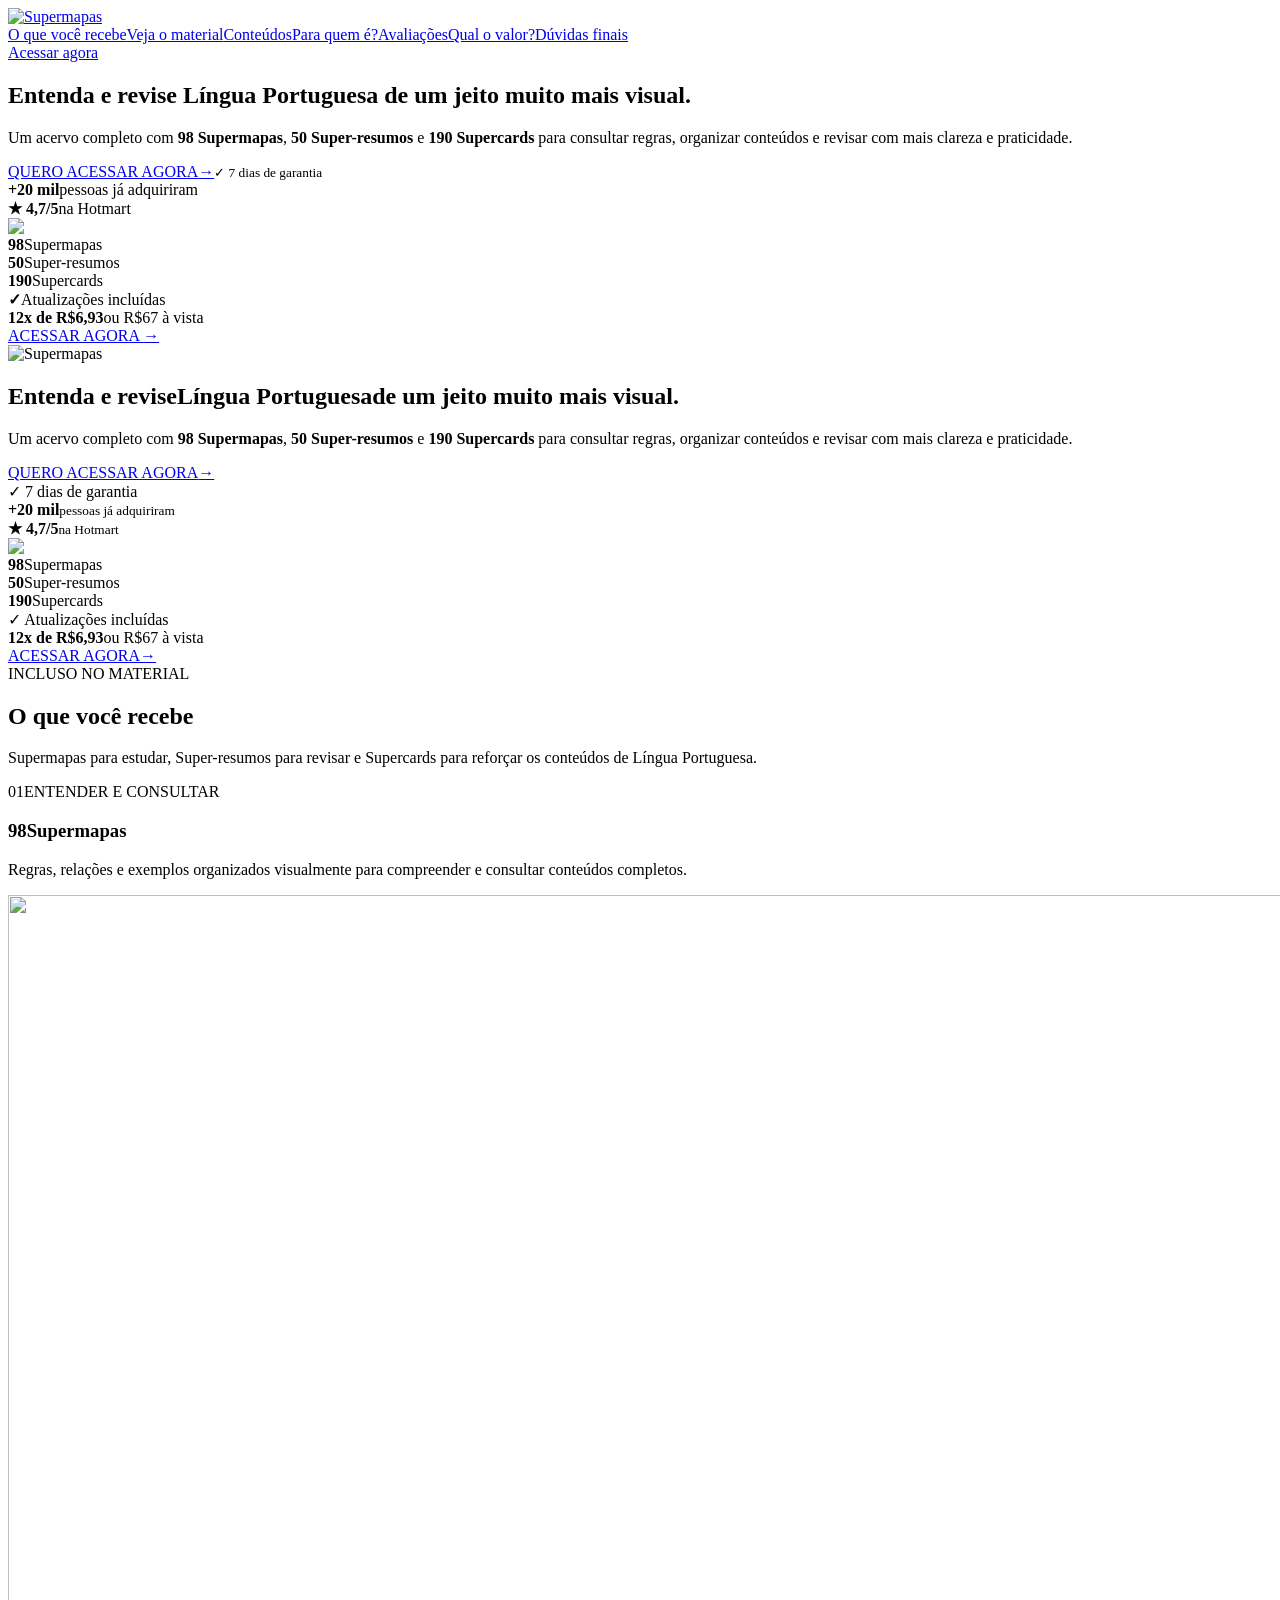
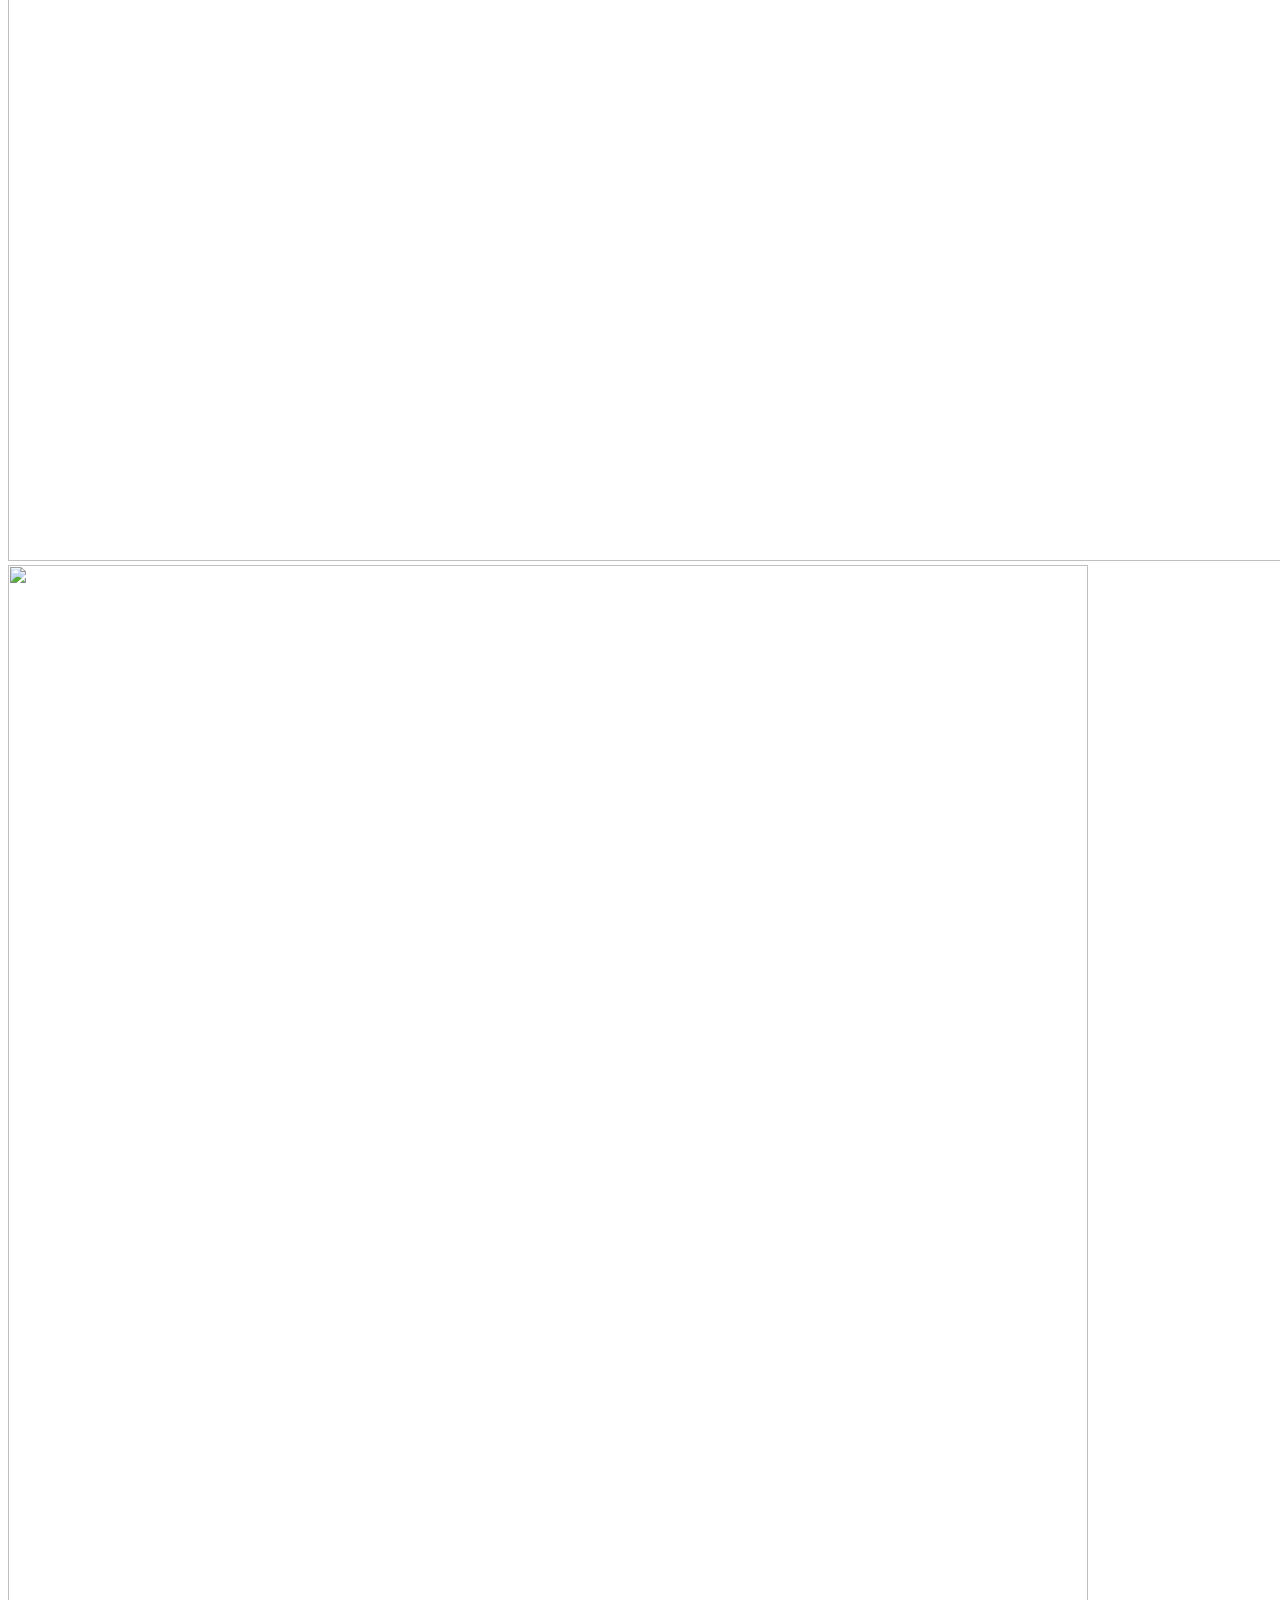
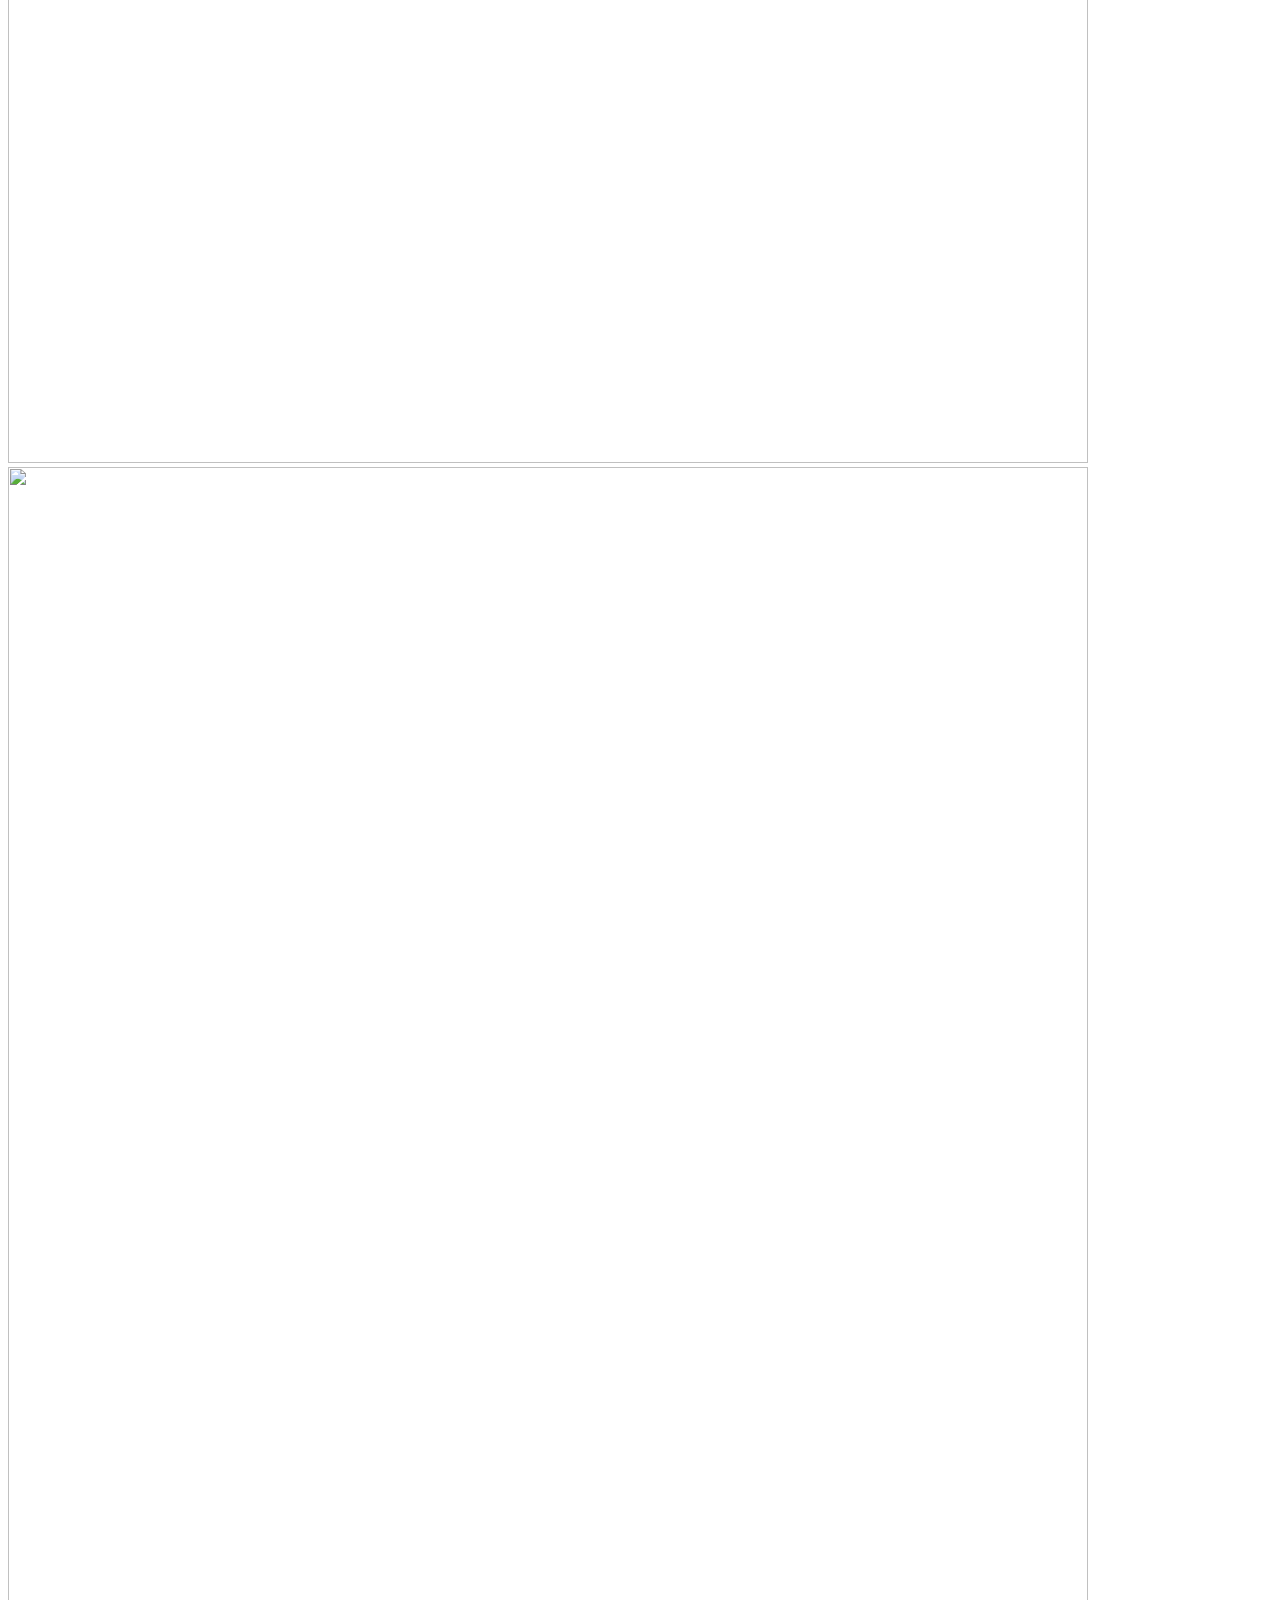
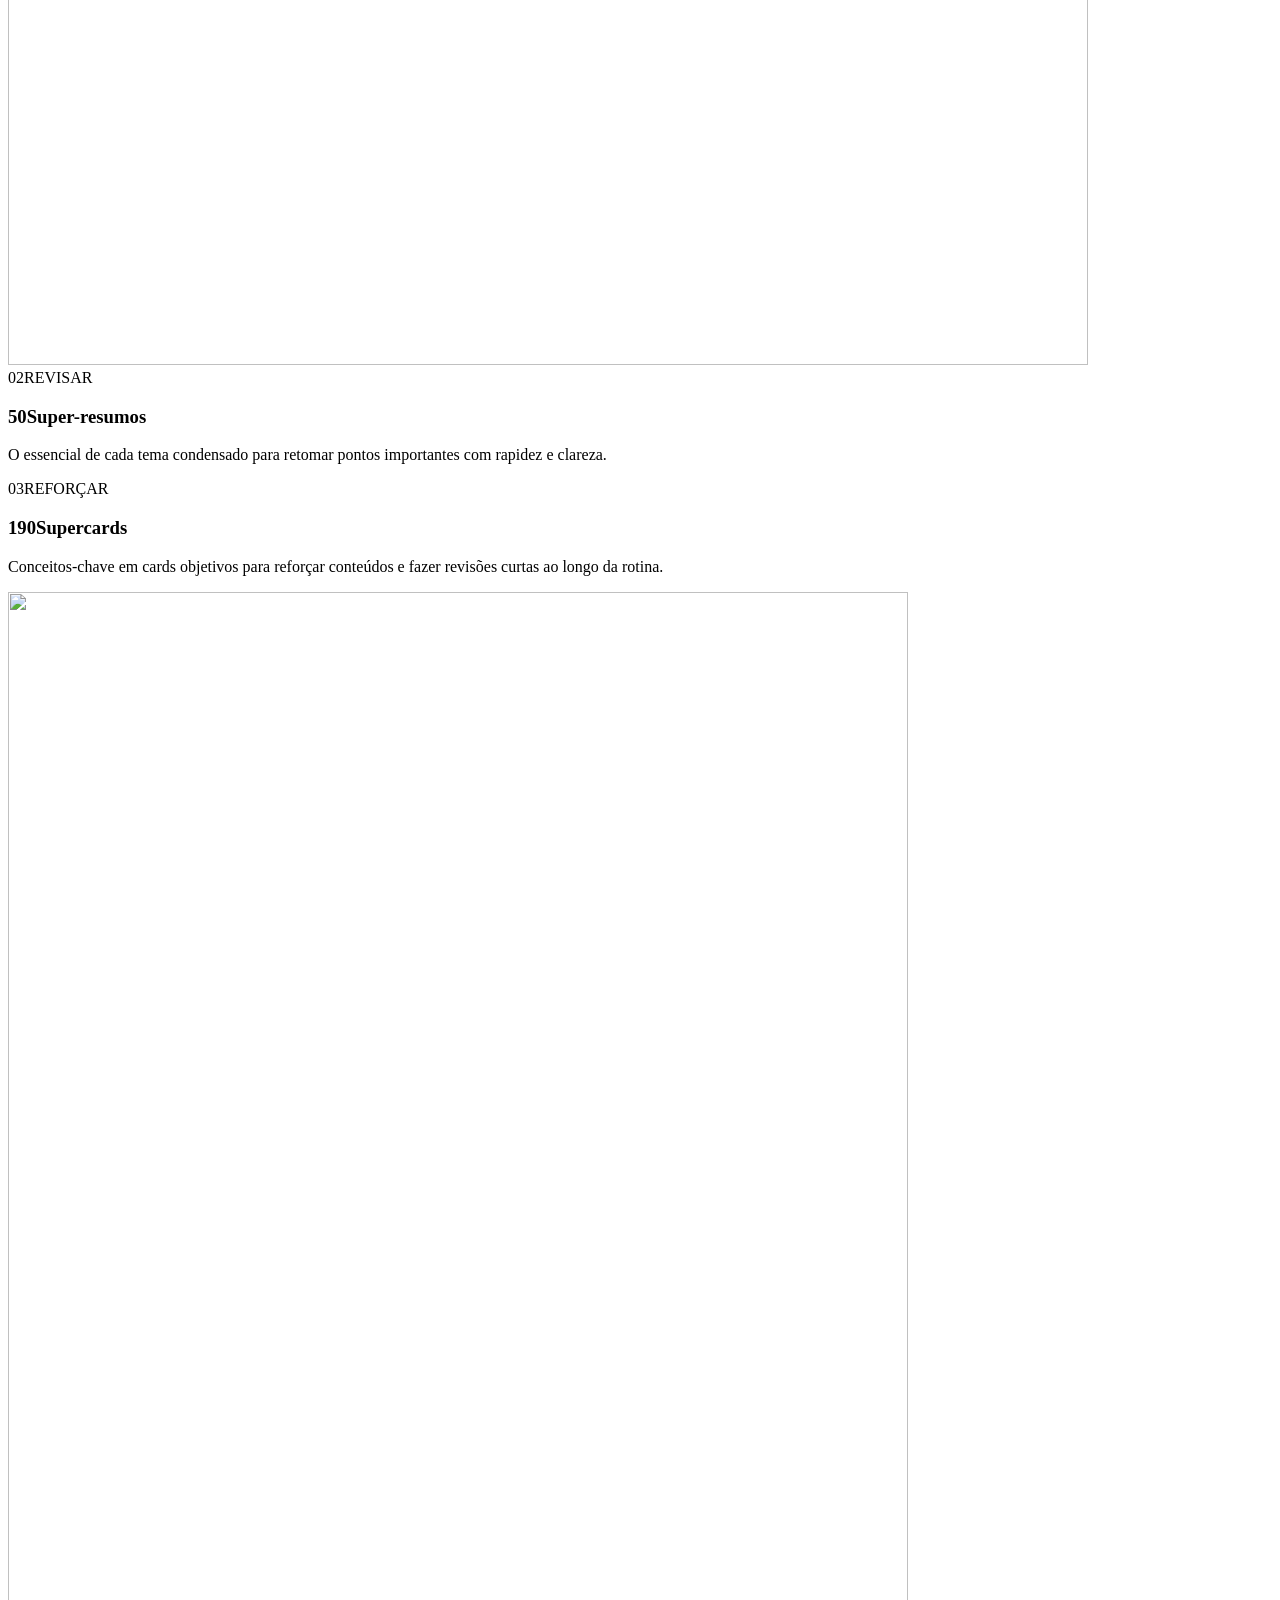
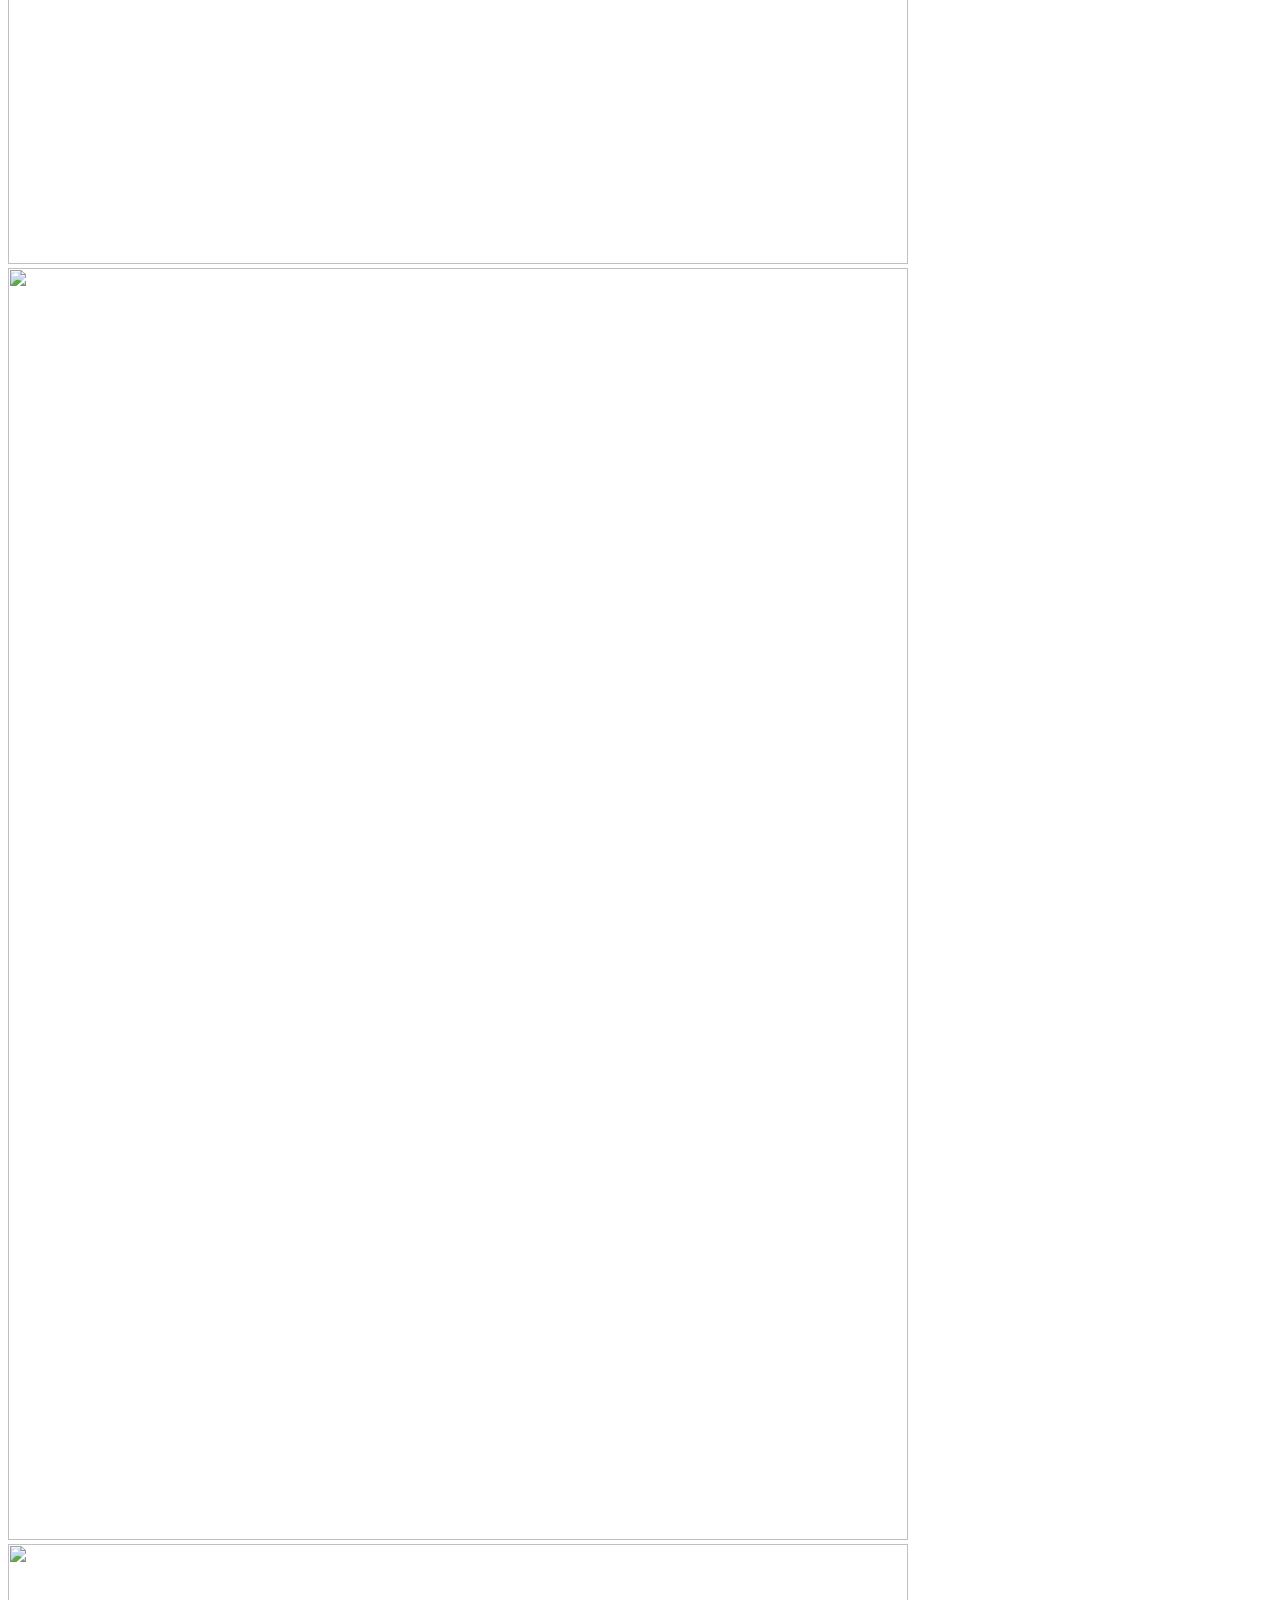
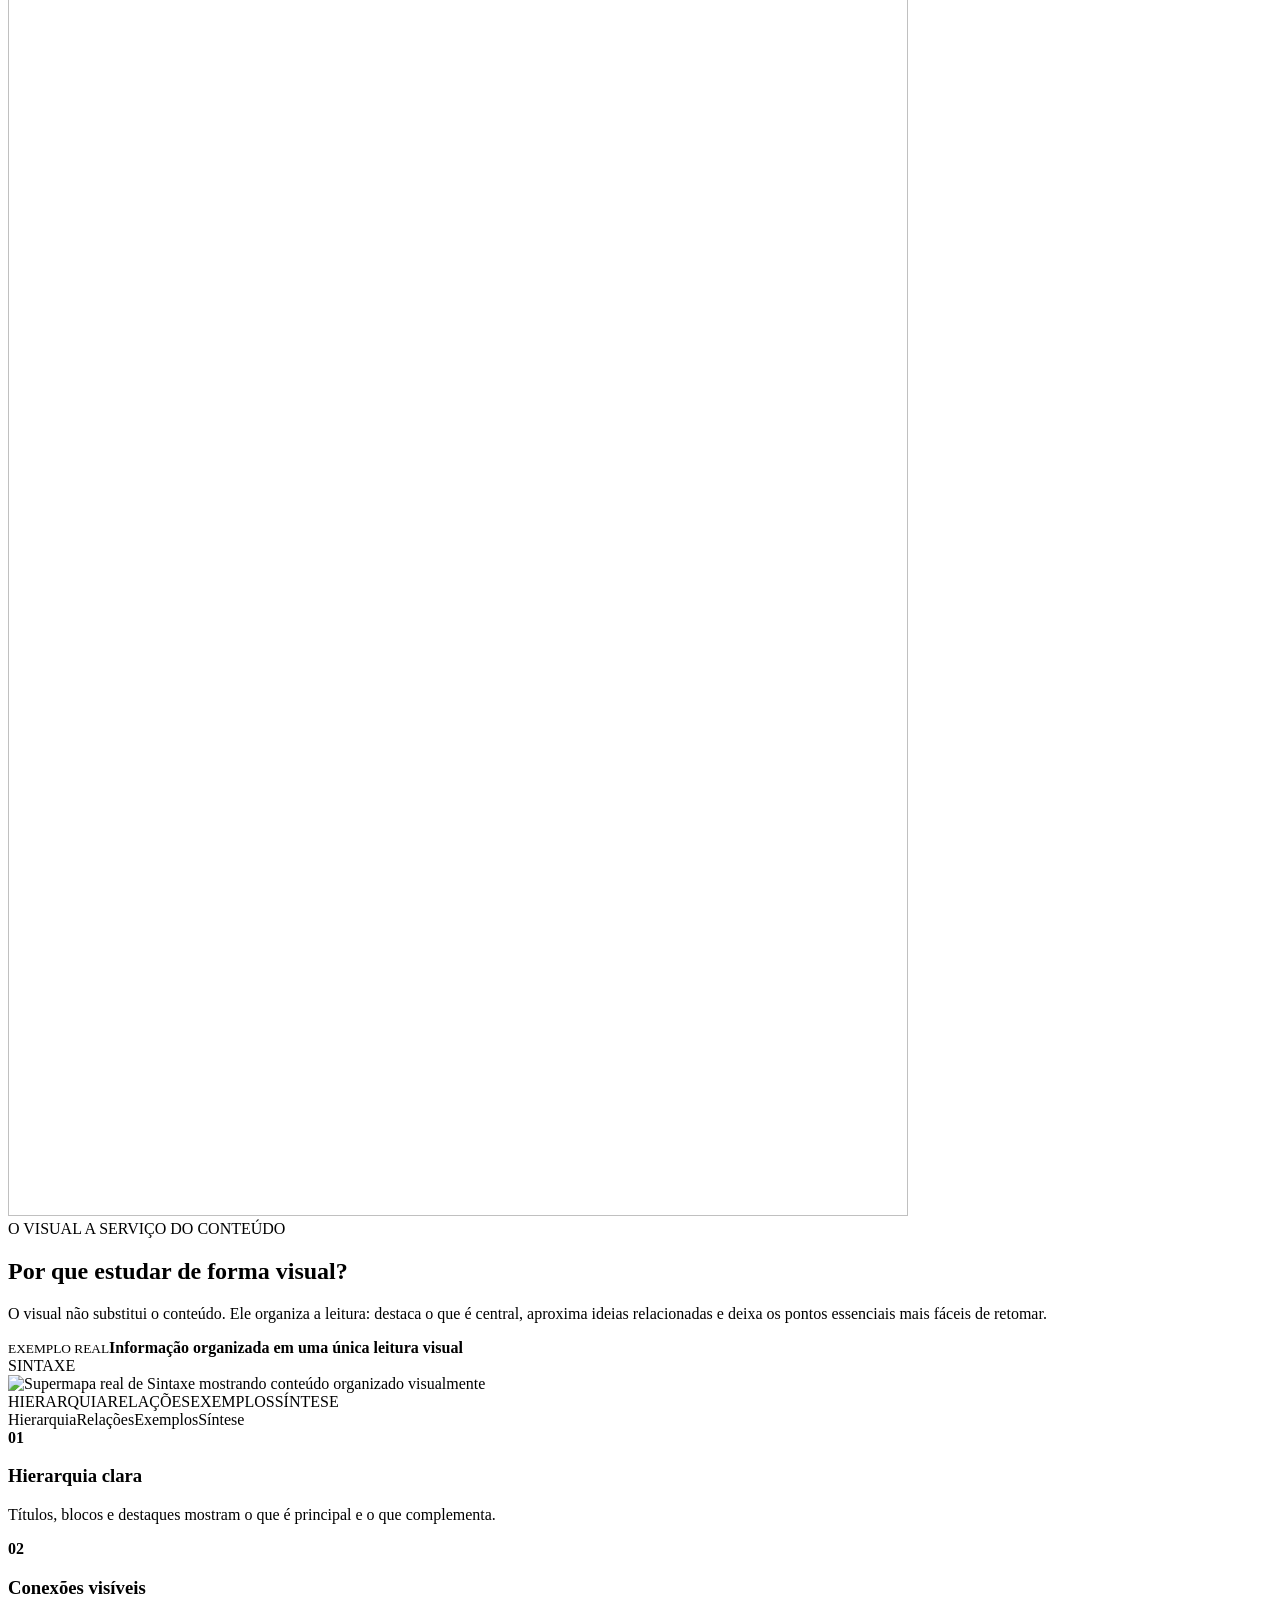
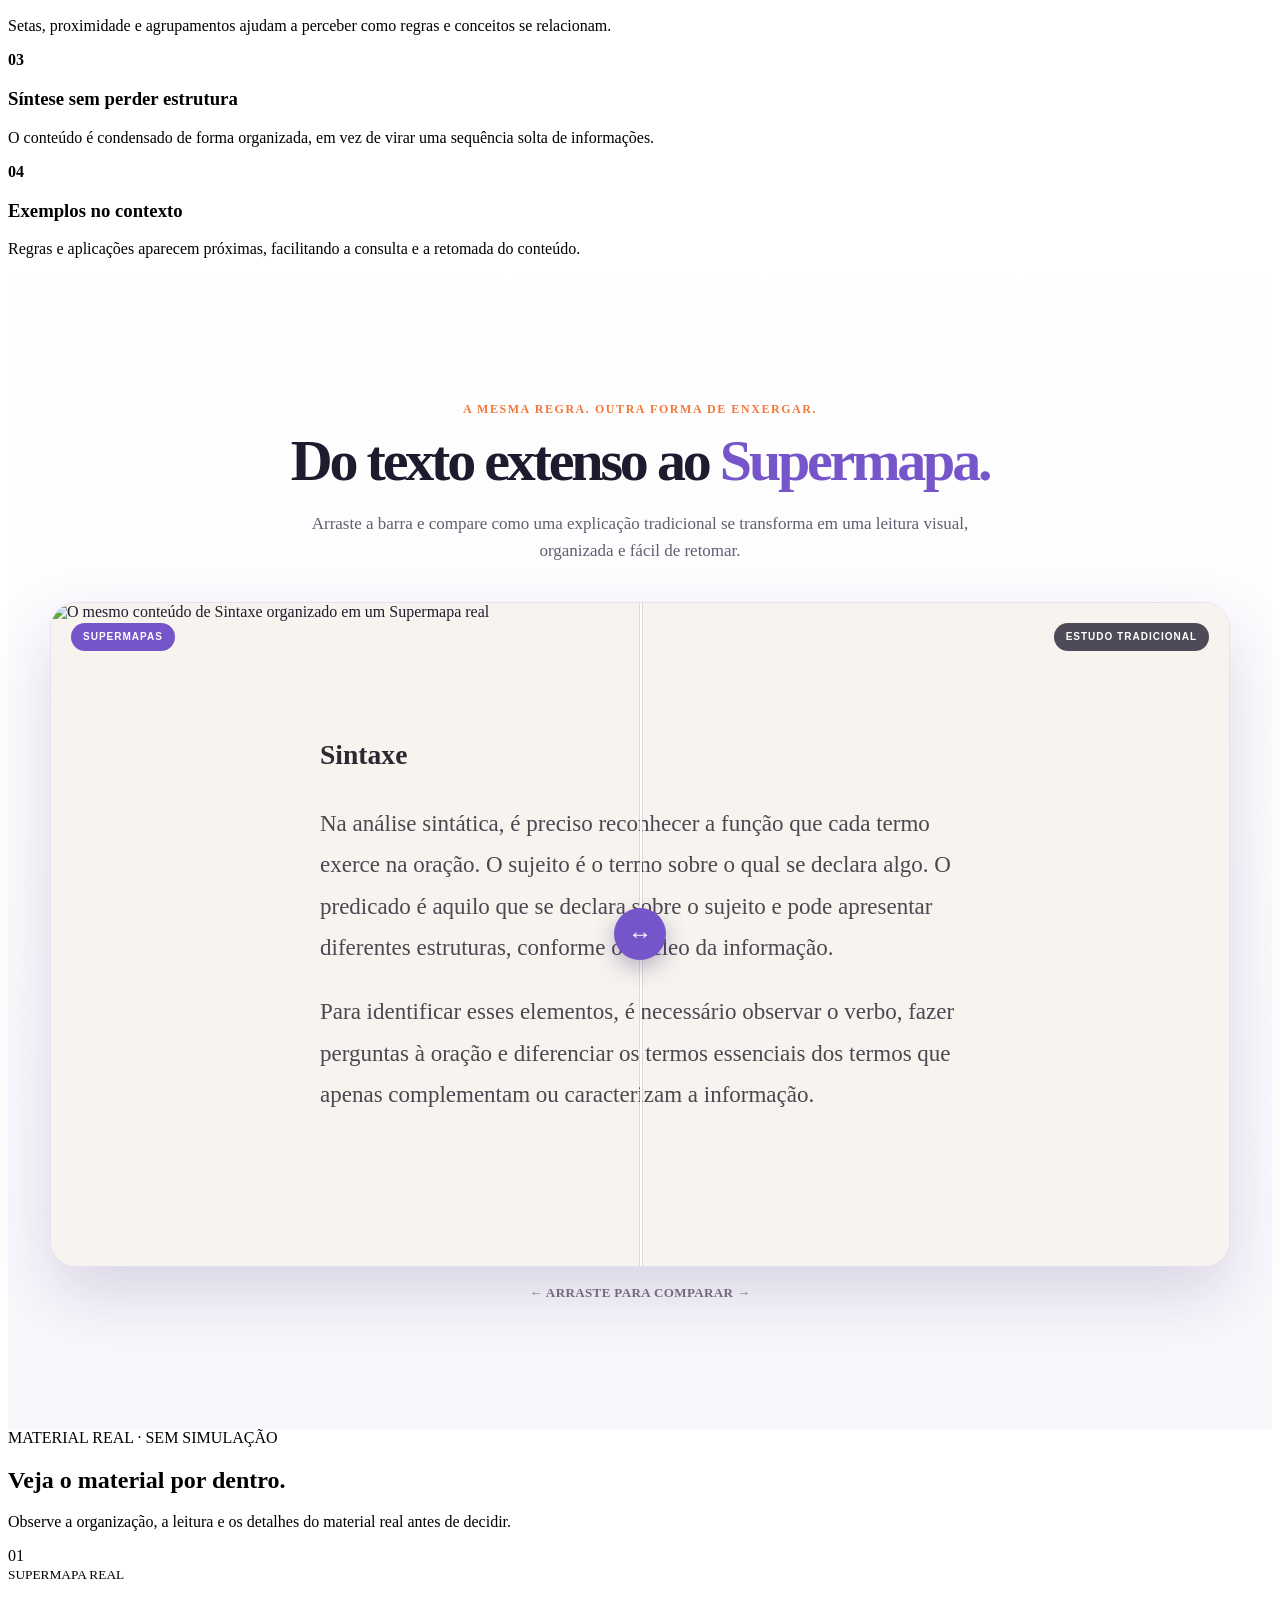
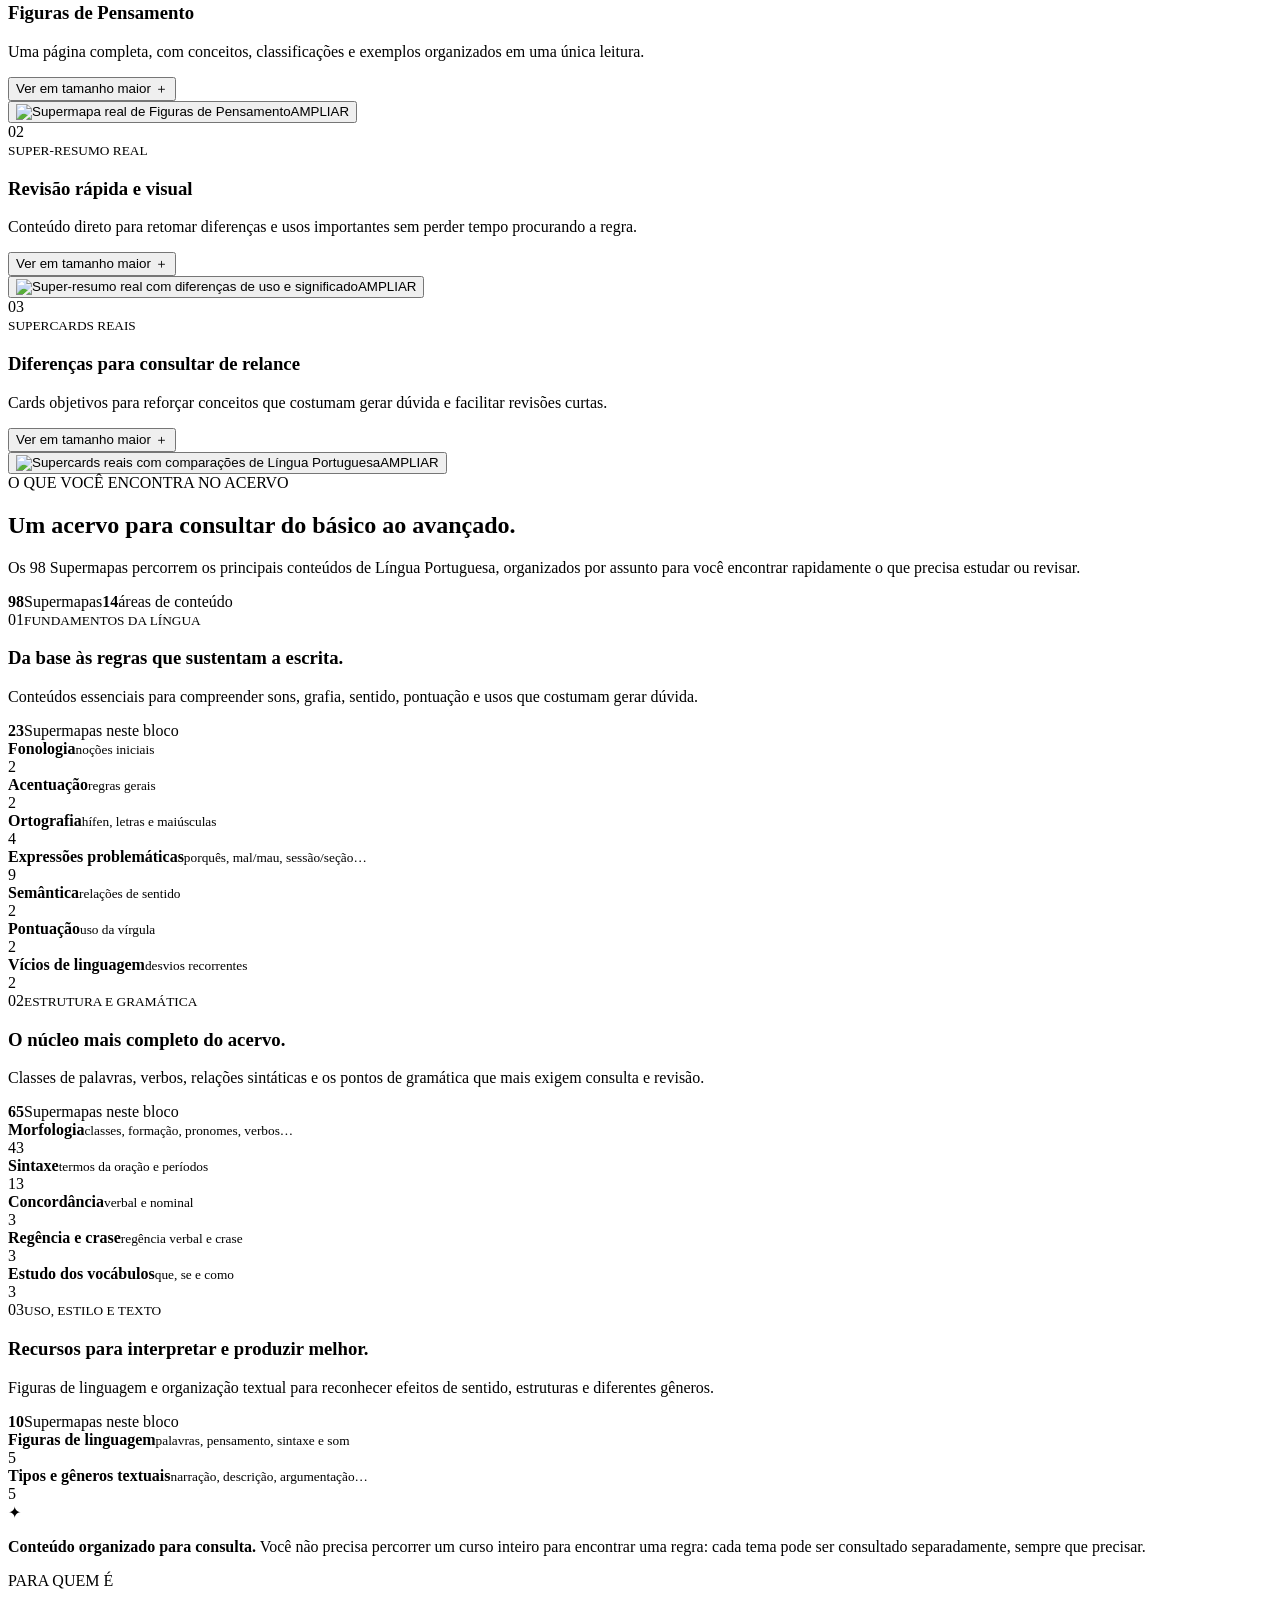
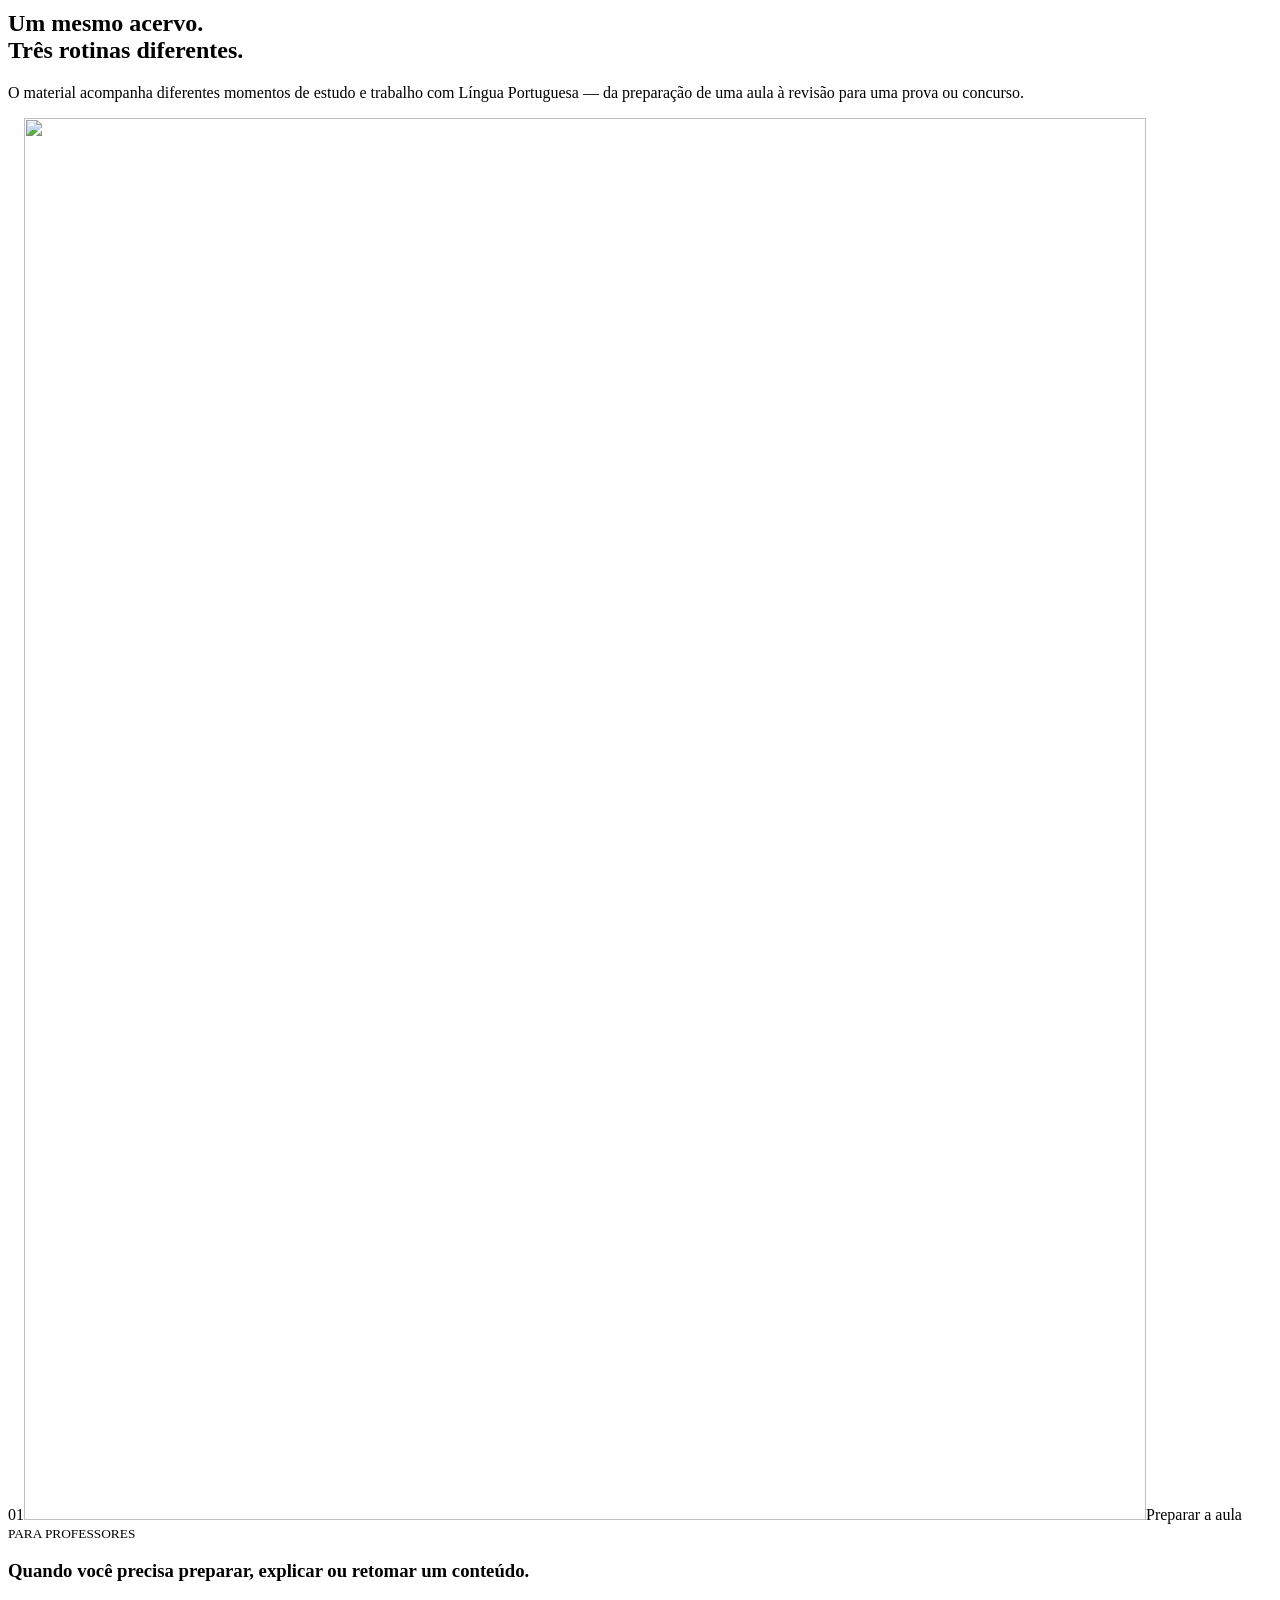
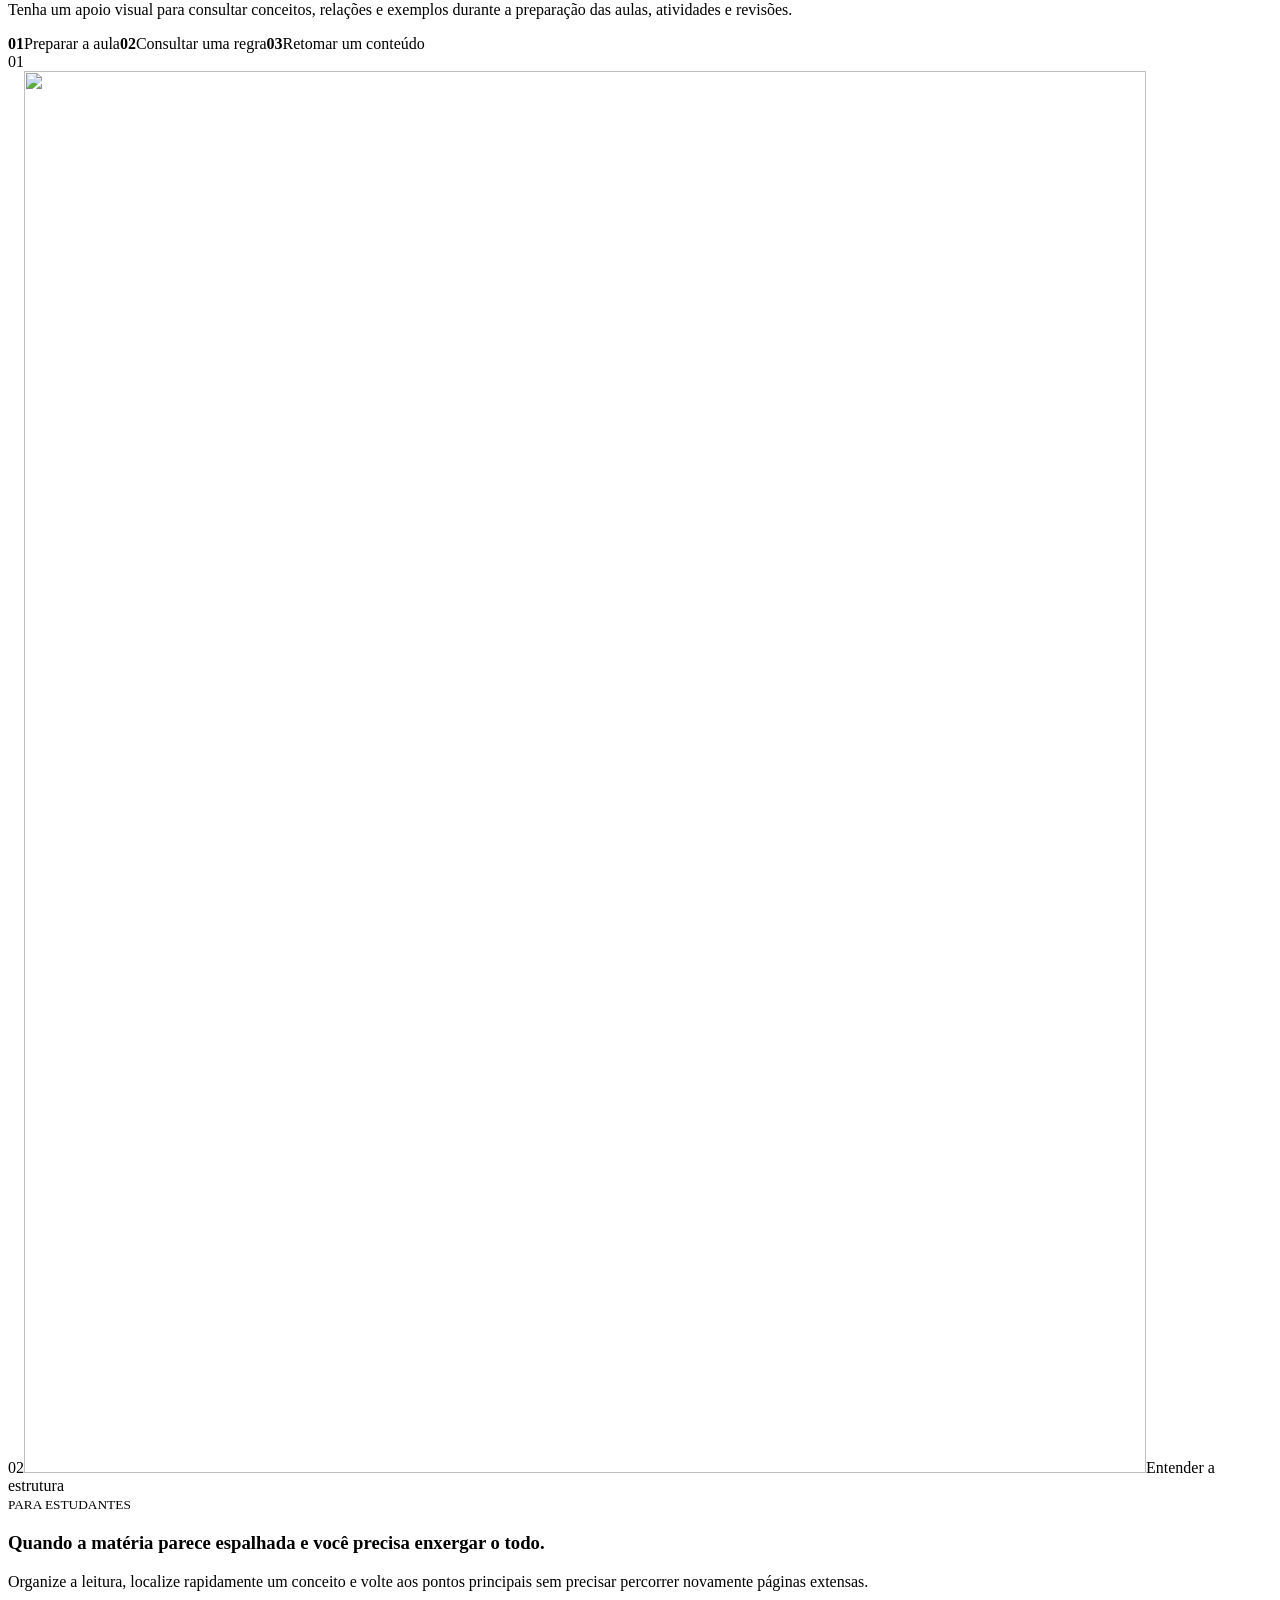
==== commit b9c99bc6: "Add interactive study comparison" ====
--- a/vercel-static/index.html
+++ b/vercel-static/index.html
@@ -16,7 +16,10 @@
 
 <script async id="sm-google-tag-loader" src="https://www.googletagmanager.com/gtag/js?id=AW-18370953717"></script>
 <script id="sm-google-tag">window.dataLayer=window.dataLayer||[];function gtag(){dataLayer.push(arguments);}gtag('js',new Date());gtag('config','AW-18370953717');</script>
-</head><body class="manrope_9e067a5b-module__vT7MWq__variable"><div hidden=""><!--$--><!--/$--></div><div class="sm-sales-shell"><div class="sm-sales-scroll"><div class="sm-sales-main" role="main"><section class="sm-desktop-hero" id="inicio-desktop" aria-label="Supermapas de Língua Portuguesa"><header class="sm-dh-header"><a class="sm-dh-brand" href="#inicio-desktop" aria-label="Supermapas"><img src="https://static.wixstatic.com/media/1a67b8_4f097583af86427db8e4168a1012c7a3~mv2.png" alt="Supermapas"/></a><nav aria-label="Navegação da página"><a href="#formatos">O que você recebe</a><a href="#amostras">Veja o material</a><a href="#conteudo">Conteúdos</a><a href="#publicos">Para quem é?</a><a href="#prova-social">Avaliações</a><a href="#oferta">Qual o valor?</a><a href="#faq">Dúvidas finais</a></nav><a class="sm-dh-header-cta" href="https://pay.hotmart.com/A92093667Q?off=ia91gsts&checkoutMode=10">Acessar agora</a></header><div class="sm-dh-main"><div class="sm-dh-copy"><h1>Entenda e revise <span>Língua Portuguesa</span> de um jeito muito mais visual.</h1><p>Um acervo completo com <strong>98 Supermapas</strong>, <strong>50 Super-resumos</strong> e <strong>190 Supercards</strong> para consultar regras, organizar conteúdos e revisar com mais clareza e praticidade.</p><div class="sm-dh-actions"><a class="sm-dh-primary" href="https://pay.hotmart.com/A92093667Q?off=ia91gsts&checkoutMode=10"><span>QUERO ACESSAR AGORA</span><b aria-hidden="true">→</b></a><small>✓ 7 dias de garantia</small></div><div class="sm-dh-proof" aria-label="Prova social"><div><strong>+20 mil</strong><span>pessoas já adquiriram</span></div><i aria-hidden="true"></i><div><strong>★ 4,7/5</strong><span>na Hotmart</span></div></div></div><div class="sm-dh-stage sm-dh-stage-composite" aria-label="Amostras reais do acervo Supermapas"><img alt="Supermapa, Supercards e Super-resumos do acervo de Língua Portuguesa" fetchPriority="high" loading="eager" width="2400" height="1800" decoding="async" data-nimg="1" class="sm-dh-composite" style="color:transparent" src="https://static.wixstatic.com/media/1a67b8_3ac74c621b754162abd32de5d6843052~mv2.png/v1/fit/w_1600,h_1200/file.webp"/></div></div><div class="sm-dh-offer" aria-label="Resumo da oferta"><div class="sm-dh-metric"><strong>98</strong><span>Supermapas</span></div><div class="sm-dh-metric"><strong>50</strong><span>Super-resumos</span></div><div class="sm-dh-metric"><strong>190</strong><span>Supercards</span></div><div class="sm-dh-updates"><b>✓</b><span>Atualizações incluídas</span></div><div class="sm-dh-price"><strong>12x de R$6,93</strong><span>ou R$67 à vista</span></div><a href="https://pay.hotmart.com/A92093667Q?off=ia91gsts&checkoutMode=10">ACESSAR AGORA <b aria-hidden="true">→</b></a></div></section><section class="sm-mobile-hero" id="inicio-mobile" aria-label="Supermapas de Língua Portuguesa"><div class="sm-mh-brand-wrap"><img class="sm-mh-brand" src="https://static.wixstatic.com/media/1a67b8_4f097583af86427db8e4168a1012c7a3~mv2.png" alt="Supermapas"/></div><div class="sm-mh-copy"><h1 class="sm-mh-title"><span class="sm-mh-title-line sm-mh-title-line-dark">Entenda e revise</span><span class="sm-mh-title-line sm-mh-title-line-accent">Língua Portuguesa</span><span class="sm-mh-title-line sm-mh-title-line-dark sm-mh-title-tail">de um jeito muito mais visual.</span></h1><p class="sm-mh-subtitle">Um acervo completo com <strong>98 Supermapas</strong>, <strong>50 Super-resumos</strong> e <strong>190 Supercards</strong> para consultar regras, organizar conteúdos e revisar com mais clareza e praticidade.</p><a class="sm-mh-cta" href="https://pay.hotmart.com/A92093667Q?off=ia91gsts&checkoutMode=10"><span>QUERO ACESSAR AGORA</span><b aria-hidden="true">→</b></a><div class="sm-mh-guarantee">✓ 7 dias de garantia</div><div class="sm-mh-proof" aria-label="Prova social"><div class="sm-mh-proof-item"><strong>+20 mil</strong><small>pessoas já adquiriram</small></div><i aria-hidden="true"></i><div class="sm-mh-proof-item"><strong>★ 4,7/5</strong><small>na Hotmart</small></div></div></div><div class="sm-mh-stage sm-mh-stage-composite" aria-label="Amostras reais do acervo Supermapas"><img alt="Supermapa, Supercards e Super-resumos do acervo de Língua Portuguesa" fetchPriority="high" loading="eager" width="1600" height="1200" decoding="async" data-nimg="1" class="sm-mh-composite" style="color:transparent" src="https://static.wixstatic.com/media/1a67b8_3ac74c621b754162abd32de5d6843052~mv2.png/v1/fit/w_1600,h_1200/file.webp"/></div><div class="sm-mh-offer" aria-label="Resumo da oferta"><div class="sm-mh-metrics"><div class="sm-mh-metric"><strong>98</strong><span>Supermapas</span></div><div class="sm-mh-metric"><strong>50</strong><span>Super-resumos</span></div><div class="sm-mh-metric"><strong>190</strong><span>Supercards</span></div></div><div class="sm-mh-updates">✓ <span>Atualizações incluídas</span></div><div class="sm-mh-price"><strong>12x de R$6,93</strong><span>ou R$67 à vista</span></div><a class="sm-mh-offer-cta" href="https://pay.hotmart.com/A92093667Q?off=ia91gsts&checkoutMode=10"><span>ACESSAR AGORA</span><b aria-hidden="true">→</b></a></div></section><section class="sm-format-v2" id="formatos" aria-labelledby="sm-format-v2-title"><header class="sm-format-v2-header"><span class="sm-format-v2-eyebrow">INCLUSO NO MATERIAL</span><h2 id="sm-format-v2-title">O que você <span>recebe</span></h2><p>Supermapas para estudar, Super-resumos para revisar e Supercards para reforçar os conteúdos de Língua Portuguesa.</p></header><div class="sm-format-v2-stage" aria-label="Os três formatos incluídos no material"><article class="sm-format-v2-unit sm-format-v2-unit-map"><div class="sm-format-v2-copy"><div class="sm-format-v2-kicker"><span class="sm-format-v2-index">01</span><span class="sm-format-v2-purpose">ENTENDER E CONSULTAR</span></div><h3 class="sm-format-v2-title"><strong>98</strong><span>Supermapas</span></h3><p>Regras, relações e exemplos organizados visualmente para compreender e consultar conteúdos completos.</p></div><div class="sm-format-v2-visual sm-format-v2-map-visual" aria-hidden="true"><div class="sm-format-v2-map-glow"></div><img fetchpriority="low" alt="" loading="eager" width="1800" height="1266" decoding="async" data-nimg="1" style="color:transparent" src="https://static.wixstatic.com/media/1a67b8_65fd23abbd49440aa523bd8d2b7142df~mv2.png/v1/fit/w_1200,h_844/file.webp"/></div></article><article class="sm-format-v2-unit sm-format-v2-unit-summary"><div class="sm-format-v2-visual sm-format-v2-summary-visual" aria-hidden="true"><div class="sm-format-v2-summary-glow"></div><img fetchpriority="low" alt="" loading="eager" width="1080" height="1498" decoding="async" data-nimg="1" style="color:transparent" src="https://static.wixstatic.com/media/1a67b8_97c960898bc04b7b8c8e9b1c0c1e49ab~mv2.png/v1/fit/w_760,h_1054/file.webp"/><img fetchpriority="low" alt="" loading="eager" width="1080" height="1498" decoding="async" data-nimg="1" style="color:transparent" src="https://static.wixstatic.com/media/1a67b8_01c579c2d24b495bbd011e319bebeb41~mv2.png/v1/fit/w_760,h_1054/file.webp"/></div><div class="sm-format-v2-copy"><div class="sm-format-v2-kicker"><span class="sm-format-v2-index">02</span><span class="sm-format-v2-purpose">REVISAR</span></div><h3 class="sm-format-v2-title"><strong>50</strong><span>Super-resumos</span></h3><p>O essencial de cada tema condensado para retomar pontos importantes com rapidez e clareza.</p></div></article><article class="sm-format-v2-unit sm-format-v2-unit-card"><div class="sm-format-v2-copy"><div class="sm-format-v2-kicker"><span class="sm-format-v2-index">03</span><span class="sm-format-v2-purpose">REFORÇAR</span></div><h3 class="sm-format-v2-title"><strong>190</strong><span>Supercards</span></h3><p>Conceitos-chave em cards objetivos para reforçar conteúdos e fazer revisões curtas ao longo da rotina.</p></div><div class="sm-format-v2-visual sm-format-v2-card-visual" aria-hidden="true"><div class="sm-format-v2-card-glow"></div><img fetchpriority="low" alt="" data-card-index="1" loading="eager" width="900" height="1272" decoding="async" data-nimg="1" style="color:transparent" src="https://static.wixstatic.com/media/1a67b8_b696731e83344bc893cf613867cee66c~mv2.png/v1/fit/w_640,h_904/file.webp"/><img fetchpriority="low" alt="" data-card-index="2" loading="eager" width="900" height="1272" decoding="async" data-nimg="1" style="color:transparent" src="https://static.wixstatic.com/media/1a67b8_fbd380961a1b47d3aa4569aef6278ebb~mv2.png/v1/fit/w_640,h_904/file.webp"/><img fetchpriority="low" alt="" data-card-index="3" loading="eager" width="900" height="1272" decoding="async" data-nimg="1" style="color:transparent" src="https://static.wixstatic.com/media/1a67b8_4906fb8fd7ef4ec1b33346f2b3ce670d~mv2.png/v1/fit/w_640,h_904/file.webp"/></div></article></div></section><section class="sm-visual-study" id="estudo-visual" aria-labelledby="sm-visual-study-title"><div class="sm-vs-shell"><header class="sm-vs-intro"><span class="sm-vs-eyebrow">O VISUAL A SERVIÇO DO CONTEÚDO</span><h2 id="sm-visual-study-title">Por que estudar de <span>forma visual?</span></h2><p>O visual não substitui o conteúdo. Ele organiza a leitura: destaca o que é central, aproxima ideias relacionadas e deixa os pontos essenciais mais fáceis de retomar.</p></header><div class="sm-vs-stage" aria-label="Exemplo real de organização visual em um Supermapa"><div class="sm-vs-stage-head"><div><small>EXEMPLO REAL</small><strong>Informação organizada em uma única leitura visual</strong></div><span>SINTAXE</span></div><div class="sm-vs-map-area"><div class="sm-vs-map-glow" aria-hidden="true"></div><div class="sm-vs-map-frame"><img src="https://static.wixstatic.com/media/1a67b8_fb62b5ad53fe475390025b0b8196958d~mv2.png/v1/fit/w_1200,h_848/file.webp" alt="Supermapa real de Sintaxe mostrando conteúdo organizado visualmente" width="1200" height="848" loading="lazy"/></div><span class="sm-vs-callout sm-vs-callout-a"><i></i>HIERARQUIA</span><span class="sm-vs-callout sm-vs-callout-b"><i></i>RELAÇÕES</span><span class="sm-vs-callout sm-vs-callout-c"><i></i>EXEMPLOS</span><span class="sm-vs-callout sm-vs-callout-d"><i></i>SÍNTESE</span></div><div class="sm-vs-mobile-legend" aria-hidden="true"><span>Hierarquia</span><span>Relações</span><span>Exemplos</span><span>Síntese</span></div></div><div class="sm-vs-principles" aria-label="Elementos da aprendizagem visual"><article class="sm-vs-principle"><b>01</b><div><h3>Hierarquia clara</h3><p>Títulos, blocos e destaques mostram o que é principal e o que complementa.</p></div></article><article class="sm-vs-principle"><b>02</b><div><h3>Conexões visíveis</h3><p>Setas, proximidade e agrupamentos ajudam a perceber como regras e conceitos se relacionam.</p></div></article><article class="sm-vs-principle"><b>03</b><div><h3>Síntese sem perder estrutura</h3><p>O conteúdo é condensado de forma organizada, em vez de virar uma sequência solta de informações.</p></div></article><article class="sm-vs-principle"><b>04</b><div><h3>Exemplos no contexto</h3><p>Regras e aplicações aparecem próximas, facilitando a consulta e a retomada do conteúdo.</p></div></article></div></div></section><section class="sm-inside" id="amostras" aria-labelledby="sm-inside-title"><div class="sm-inside-shell"><header class="sm-inside-header"><span class="sm-inside-eyebrow">MATERIAL REAL · SEM SIMULAÇÃO</span><div class="sm-inside-heading-row"><h2 id="sm-inside-title">Veja o material <span>por dentro.</span></h2><p>Observe a organização, a leitura e os detalhes do material real antes de decidir.</p></div></header><div class="sm-inside-showcase-stack"><article class="sm-inside-feature sm-inside-feature--map"><div class="sm-inside-feature-meta"><div class="sm-inside-index">01</div><div><small>SUPERMAPA REAL</small><h3>Figuras de Pensamento</h3><p>Uma página completa, com conceitos, classificações e exemplos organizados em uma única leitura.</p></div><button class="sm-inside-expand-link" type="button">Ver em tamanho maior <span aria-hidden="true">＋</span></button></div><button class="sm-inside-map-stage" type="button" aria-label="Ampliar Supermapa de Figuras de Pensamento sem sair da página"><span class="sm-inside-map-glow" aria-hidden="true"></span><img src="https://static.wixstatic.com/media/1a67b8_2c47f526e71f4a16a5aea48393f6f835~mv2.png/v1/fit/w_1200,h_848/file.webp" srcSet="https://static.wixstatic.com/media/1a67b8_2c47f526e71f4a16a5aea48393f6f835~mv2.png/v1/fit/w_760,h_537/file.webp 760w, https://static.wixstatic.com/media/1a67b8_2c47f526e71f4a16a5aea48393f6f835~mv2.png/v1/fit/w_1200,h_848/file.webp 1200w, https://static.wixstatic.com/media/1a67b8_2c47f526e71f4a16a5aea48393f6f835~mv2.png/v1/fit/w_1500,h_1060/file.webp 1500w, https://static.wixstatic.com/media/1a67b8_2c47f526e71f4a16a5aea48393f6f835~mv2.png/v1/fit/w_1800,h_1272/file.webp 1800w" sizes="(max-width: 640px) calc(100vw - 28px), (max-width: 1100px) calc(100vw - 64px), 900px" alt="Supermapa real de Figuras de Pensamento" width="1500" height="1060" loading="lazy" decoding="async"/><span class="sm-inside-open">AMPLIAR</span></button></article><article class="sm-inside-feature sm-inside-feature--summary"><div class="sm-inside-feature-meta"><div class="sm-inside-index">02</div><div><small>SUPER-RESUMO REAL</small><h3>Revisão rápida e visual</h3><p>Conteúdo direto para retomar diferenças e usos importantes sem perder tempo procurando a regra.</p></div><button class="sm-inside-expand-link" type="button">Ver em tamanho maior <span aria-hidden="true">＋</span></button></div><button class="sm-inside-map-stage sm-inside-map-stage--portrait" type="button" aria-label="Ampliar Super-resumo sem sair da página"><span class="sm-inside-map-glow" aria-hidden="true"></span><img src="https://static.wixstatic.com/media/1a67b8_8d99aa3360ff4c52b4ed9fab3c9f6a71~mv2.png/v1/fit/w_760,h_1080/file.webp" srcSet="https://static.wixstatic.com/media/1a67b8_8d99aa3360ff4c52b4ed9fab3c9f6a71~mv2.png/v1/fit/w_460,h_660/file.webp 460w, https://static.wixstatic.com/media/1a67b8_8d99aa3360ff4c52b4ed9fab3c9f6a71~mv2.png/v1/fit/w_760,h_1080/file.webp 760w, https://static.wixstatic.com/media/1a67b8_8d99aa3360ff4c52b4ed9fab3c9f6a71~mv2.png/v1/fit/w_980,h_1390/file.webp 980w, https://static.wixstatic.com/media/1a67b8_8d99aa3360ff4c52b4ed9fab3c9f6a71~mv2.png/v1/fit/w_1400,h_1980/file.webp 1400w" sizes="(max-width: 640px) calc(100vw - 64px), (max-width: 1100px) 54vw, 620px" alt="Super-resumo real com diferenças de uso e significado" width="980" height="1390" loading="lazy" decoding="async"/><span class="sm-inside-open">AMPLIAR</span></button></article><article class="sm-inside-feature sm-inside-feature--cards"><div class="sm-inside-feature-meta"><div class="sm-inside-index">03</div><div><small>SUPERCARDS REAIS</small><h3>Diferenças para consultar de relance</h3><p>Cards objetivos para reforçar conceitos que costumam gerar dúvida e facilitar revisões curtas.</p></div><button class="sm-inside-expand-link" type="button">Ver em tamanho maior <span aria-hidden="true">＋</span></button></div><button class="sm-inside-map-stage sm-inside-map-stage--cards" type="button" aria-label="Ampliar Supercards sem sair da página"><span class="sm-inside-map-glow" aria-hidden="true"></span><img src="https://static.wixstatic.com/media/1a67b8_39fda509ded540b58e308d12ad11066c~mv2.png/v1/fit/w_1200,h_848/file.webp" srcSet="https://static.wixstatic.com/media/1a67b8_39fda509ded540b58e308d12ad11066c~mv2.png/v1/fit/w_760,h_537/file.webp 760w, https://static.wixstatic.com/media/1a67b8_39fda509ded540b58e308d12ad11066c~mv2.png/v1/fit/w_1200,h_848/file.webp 1200w, https://static.wixstatic.com/media/1a67b8_39fda509ded540b58e308d12ad11066c~mv2.png/v1/fit/w_1500,h_1060/file.webp 1500w, https://static.wixstatic.com/media/1a67b8_39fda509ded540b58e308d12ad11066c~mv2.png/v1/fit/w_1800,h_1272/file.webp 1800w" sizes="(max-width: 640px) calc(100vw - 28px), (max-width: 1100px) calc(100vw - 64px), 900px" alt="Supercards reais com comparações de Língua Portuguesa" width="1500" height="1060" loading="lazy" decoding="async"/><span class="sm-inside-open">AMPLIAR</span></button></article></div></div></section><section class="sm-coverage" id="conteudo" aria-labelledby="sm-coverage-title"><div class="sm-coverage-shell"><header class="sm-coverage-head"><div class="sm-coverage-heading"><span class="sm-coverage-eyebrow">O QUE VOCÊ ENCONTRA NO ACERVO</span><h2 id="sm-coverage-title">Um acervo para consultar <span>do básico ao avançado.</span></h2></div><div class="sm-coverage-intro"><p>Os 98 Supermapas percorrem os principais conteúdos de Língua Portuguesa, organizados por assunto para você encontrar rapidamente o que precisa estudar ou revisar.</p><div class="sm-coverage-proof" aria-label="98 Supermapas distribuídos em 14 áreas de conteúdo"><strong>98</strong><span>Supermapas</span><i aria-hidden="true"></i><b>14</b><span>áreas de conteúdo</span></div></div></header><div class="sm-coverage-groups"><article class="sm-coverage-group sm-coverage-group--violet"><div class="sm-coverage-group-copy"><div class="sm-coverage-group-topline"><span>01</span><small>FUNDAMENTOS DA LÍNGUA</small></div><h3>Da base às regras que sustentam a escrita.</h3><p>Conteúdos essenciais para compreender sons, grafia, sentido, pontuação e usos que costumam gerar dúvida.</p><div class="sm-coverage-group-total"><strong>23</strong><span>Supermapas neste bloco</span></div></div><div class="sm-coverage-list" role="list"><div class="sm-coverage-row" role="listitem"><div><strong>Fonologia</strong><small>noções iniciais</small></div><span aria-label="2 Supermapas">2</span></div><div class="sm-coverage-row" role="listitem"><div><strong>Acentuação</strong><small>regras gerais</small></div><span aria-label="2 Supermapas">2</span></div><div class="sm-coverage-row" role="listitem"><div><strong>Ortografia</strong><small>hífen, letras e maiúsculas</small></div><span aria-label="4 Supermapas">4</span></div><div class="sm-coverage-row" role="listitem"><div><strong>Expressões problemáticas</strong><small>porquês, mal/mau, sessão/seção…</small></div><span aria-label="9 Supermapas">9</span></div><div class="sm-coverage-row" role="listitem"><div><strong>Semântica</strong><small>relações de sentido</small></div><span aria-label="2 Supermapas">2</span></div><div class="sm-coverage-row" role="listitem"><div><strong>Pontuação</strong><small>uso da vírgula</small></div><span aria-label="2 Supermapas">2</span></div><div class="sm-coverage-row" role="listitem"><div><strong>Vícios de linguagem</strong><small>desvios recorrentes</small></div><span aria-label="2 Supermapas">2</span></div></div></article><article class="sm-coverage-group sm-coverage-group--teal"><div class="sm-coverage-group-copy"><div class="sm-coverage-group-topline"><span>02</span><small>ESTRUTURA E GRAMÁTICA</small></div><h3>O núcleo mais completo do acervo.</h3><p>Classes de palavras, verbos, relações sintáticas e os pontos de gramática que mais exigem consulta e revisão.</p><div class="sm-coverage-group-total"><strong>65</strong><span>Supermapas neste bloco</span></div></div><div class="sm-coverage-list" role="list"><div class="sm-coverage-row" role="listitem"><div><strong>Morfologia</strong><small>classes, formação, pronomes, verbos…</small></div><span aria-label="43 Supermapas">43</span></div><div class="sm-coverage-row" role="listitem"><div><strong>Sintaxe</strong><small>termos da oração e períodos</small></div><span aria-label="13 Supermapas">13</span></div><div class="sm-coverage-row" role="listitem"><div><strong>Concordância</strong><small>verbal e nominal</small></div><span aria-label="3 Supermapas">3</span></div><div class="sm-coverage-row" role="listitem"><div><strong>Regência e crase</strong><small>regência verbal e crase</small></div><span aria-label="3 Supermapas">3</span></div><div class="sm-coverage-row" role="listitem"><div><strong>Estudo dos vocábulos</strong><small>que, se e como</small></div><span aria-label="3 Supermapas">3</span></div></div></article><article class="sm-coverage-group sm-coverage-group--orange"><div class="sm-coverage-group-copy"><div class="sm-coverage-group-topline"><span>03</span><small>USO, ESTILO E TEXTO</small></div><h3>Recursos para interpretar e produzir melhor.</h3><p>Figuras de linguagem e organização textual para reconhecer efeitos de sentido, estruturas e diferentes gêneros.</p><div class="sm-coverage-group-total"><strong>10</strong><span>Supermapas neste bloco</span></div></div><div class="sm-coverage-list" role="list"><div class="sm-coverage-row" role="listitem"><div><strong>Figuras de linguagem</strong><small>palavras, pensamento, sintaxe e som</small></div><span aria-label="5 Supermapas">5</span></div><div class="sm-coverage-row" role="listitem"><div><strong>Tipos e gêneros textuais</strong><small>narração, descrição, argumentação…</small></div><span aria-label="5 Supermapas">5</span></div></div></article></div><footer class="sm-coverage-foot"><span aria-hidden="true">✦</span><p><strong>Conteúdo organizado para consulta.</strong> Você não precisa percorrer um curso inteiro para encontrar uma regra: cada tema pode ser consultado separadamente, sempre que precisar.</p></footer></div></section><section class="sm-audience-use" id="publicos" aria-labelledby="sm-audience-use-title"><div class="sm-audience-use-shell"><header class="sm-audience-use-head"><div><span class="sm-audience-use-eyebrow">PARA QUEM É</span><h2 id="sm-audience-use-title">Um mesmo acervo.<br/><span>Três rotinas diferentes.</span></h2></div><p>O material acompanha diferentes momentos de estudo e trabalho com Língua Portuguesa — da preparação de uma aula à revisão para uma prova ou concurso.</p></header><div class="sm-audience-use-list"><article class="sm-audience-use-row sm-audience-use-row--purple"><div class="sm-audience-use-visual" aria-hidden="true"><span class="sm-audience-use-number">01</span><span class="sm-audience-use-orbit"></span><img src="https://static.wixstatic.com/media/1a67b8_9d104cc15aac4cf990999ceec9b87dda~mv2.png/v1/fit/w_800,h_1000/file.webp" srcSet="https://static.wixstatic.com/media/1a67b8_9d104cc15aac4cf990999ceec9b87dda~mv2.png/v1/fit/w_420,h_525/file.webp 420w, https://static.wixstatic.com/media/1a67b8_9d104cc15aac4cf990999ceec9b87dda~mv2.png/v1/fit/w_600,h_750/file.webp 600w, https://static.wixstatic.com/media/1a67b8_9d104cc15aac4cf990999ceec9b87dda~mv2.png/v1/fit/w_800,h_1000/file.webp 800w, https://static.wixstatic.com/media/1a67b8_9d104cc15aac4cf990999ceec9b87dda~mv2.png/v1/fit/w_1000,h_1250/file.webp 1000w" sizes="(max-width: 700px) 76vw, (max-width: 980px) 38vw, 390px" alt="" width="1122" height="1402" loading="lazy" decoding="async"/><span class="sm-audience-use-stamp">Preparar a aula</span></div><div class="sm-audience-use-copy"><small>PARA PROFESSORES</small><h3>Quando você precisa preparar, explicar ou retomar um conteúdo.</h3><p>Tenha um apoio visual para consultar conceitos, relações e exemplos durante a preparação das aulas, atividades e revisões.</p><div class="sm-audience-use-moments" aria-label="Situações de uso para para professores"><span><b>01</b>Preparar a aula</span><span><b>02</b>Consultar uma regra</span><span><b>03</b>Retomar um conteúdo</span></div></div><span class="sm-audience-use-side-index" aria-hidden="true">0<!-- -->1</span></article><article class="sm-audience-use-row sm-audience-use-row--teal"><div class="sm-audience-use-visual" aria-hidden="true"><span class="sm-audience-use-number">02</span><span class="sm-audience-use-orbit"></span><img src="https://static.wixstatic.com/media/1a67b8_499a570994f64b30bc06b1a02a0e8bde~mv2.png/v1/fit/w_800,h_1000/file.webp" srcSet="https://static.wixstatic.com/media/1a67b8_499a570994f64b30bc06b1a02a0e8bde~mv2.png/v1/fit/w_420,h_525/file.webp 420w, https://static.wixstatic.com/media/1a67b8_499a570994f64b30bc06b1a02a0e8bde~mv2.png/v1/fit/w_600,h_750/file.webp 600w, https://static.wixstatic.com/media/1a67b8_499a570994f64b30bc06b1a02a0e8bde~mv2.png/v1/fit/w_800,h_1000/file.webp 800w, https://static.wixstatic.com/media/1a67b8_499a570994f64b30bc06b1a02a0e8bde~mv2.png/v1/fit/w_1000,h_1250/file.webp 1000w" sizes="(max-width: 700px) 76vw, (max-width: 980px) 38vw, 390px" alt="" width="1122" height="1402" loading="lazy" decoding="async"/><span class="sm-audience-use-stamp">Entender a estrutura</span></div><div class="sm-audience-use-copy"><small>PARA ESTUDANTES</small><h3>Quando a matéria parece espalhada e você precisa enxergar o todo.</h3><p>Organize a leitura, localize rapidamente um conceito e volte aos pontos principais sem precisar percorrer novamente páginas extensas.</p><div class="sm-audience-use-moments" aria-label="Situações de uso para para estudantes"><span><b>01</b>Entender a estrutura</span><span><b>02</b>Localizar conceitos</span><span><b>03</b>Revisar antes da prova</span></div></div><span class="sm-audience-use-side-index" aria-hidden="true">0<!-- -->2</span></article><article class="sm-audience-use-row sm-audience-use-row--orange"><div class="sm-audience-use-visual" aria-hidden="true"><span class="sm-audience-use-number">03</span><span class="sm-audience-use-orbit"></span><img src="https://static.wixstatic.com/media/1a67b8_a19b08525d54425db9c3a4055a32ff01~mv2.png/v1/fit/w_800,h_1000/file.webp" srcSet="https://static.wixstatic.com/media/1a67b8_a19b08525d54425db9c3a4055a32ff01~mv2.png/v1/fit/w_420,h_525/file.webp 420w, https://static.wixstatic.com/media/1a67b8_a19b08525d54425db9c3a4055a32ff01~mv2.png/v1/fit/w_600,h_750/file.webp 600w, https://static.wixstatic.com/media/1a67b8_a19b08525d54425db9c3a4055a32ff01~mv2.png/v1/fit/w_800,h_1000/file.webp 800w, https://static.wixstatic.com/media/1a67b8_a19b08525d54425db9c3a4055a32ff01~mv2.png/v1/fit/w_1000,h_1250/file.webp 1000w" sizes="(max-width: 700px) 76vw, (max-width: 980px) 38vw, 390px" alt="" width="1122" height="1402" loading="lazy" decoding="async"/><span class="sm-audience-use-stamp">Revisar tópicos</span></div><div class="sm-audience-use-copy"><small>PARA CONCURSEIROS</small><h3>Quando o tempo é curto e você precisa voltar exatamente ao ponto certo.</h3><p>Retome tópicos específicos de Língua Portuguesa com uma leitura visual rápida, útil entre blocos de estudo e nas etapas finais de preparação.</p><div class="sm-audience-use-moments" aria-label="Situações de uso para para concurseiros"><span><b>01</b>Revisar tópicos</span><span><b>02</b>Comparar usos</span><span><b>03</b>Reforçar pontos-chave</span></div></div><span class="sm-audience-use-side-index" aria-hidden="true">0<!-- -->3</span></article></div><footer class="sm-audience-use-footer"><span>✓</span><p><strong>Você não precisa se encaixar em um único perfil.</strong> O mesmo acervo pode acompanhar diferentes fases da sua rotina com Língua Portuguesa.</p></footer></div></section><section class="sm-proof-v2" id="prova-social" aria-labelledby="sm-proof-v2-title"><div class="sm-proof-v2-shell"><header class="sm-proof-v2-head"><div><span class="sm-proof-v2-eyebrow">AVALIAÇÕES REAIS</span><h2 id="sm-proof-v2-title">Uma nota alta.<br/><span>E comentários que explicam por quê.</span></h2></div><p>Avaliações de quem já comprou e usou o material para estudar, revisar ou preparar aulas de Língua Portuguesa.</p></header><div class="sm-proof-v2-scoreboard"><div class="sm-proof-v2-rating"><span class="sm-proof-v2-label">NOTA NA HOTMART</span><div class="sm-proof-v2-rating-line"><strong>4,7</strong><span>/5</span></div><div class="sm-proof-v2-stars" aria-label="Nota 4,7 de 5"><span class="sm-proof-v2-stars-base">★★★★★</span><span class="sm-proof-v2-stars-fill">★★★★★</span></div><p>Avaliação real do produto na plataforma de compra.</p></div><div class="sm-proof-v2-volume"><span class="sm-proof-v2-label">ALCANCE DO PRODUTO</span><strong>20 <em>MIL+</em></strong><p>pessoas já adquiriram os <b>Supermapas</b>.</p></div><div class="sm-proof-v2-reasons"><span class="sm-proof-v2-label">O QUE MAIS APARECE NAS AVALIAÇÕES</span><div><span>Praticidade</span><span>Organização</span><span>Clareza</span><span>Aplicação</span></div><small><b>✓</b> Comentários de compradores reais</small></div></div><div class="sm-proof-v2-featured" aria-label="Avaliações em destaque"><article class="sm-proof-v2-feature-card"><div class="sm-proof-v2-card-head"><span class="sm-proof-v2-quote" aria-hidden="true">“</span><span class="sm-proof-v2-verified">✓ COMPRA REAL</span></div><p>Muito prático, bonito, fácil de aplicar e muito funcional. Tenho certeza que minhas aulas ficarão muito mais interessantes.</p><footer><strong>Aldeniza</strong><span>Praticidade em sala</span></footer></article><article class="sm-proof-v2-feature-card"><div class="sm-proof-v2-card-head"><span class="sm-proof-v2-quote" aria-hidden="true">“</span><span class="sm-proof-v2-verified">✓ COMPRA REAL</span></div><p>Amei, super prático, sem burocracia, sem enrolação, super atrativo. Gostei muito da praticidade e facilidade.</p><footer><strong>Vaneide</strong><span>Praticidade e facilidade</span></footer></article></div><div class="sm-proof-v2-compact" aria-label="Mais avaliações de compradores"><article class="sm-proof-v2-compact-card"><div><span class="sm-proof-v2-mini-stars" aria-hidden="true">★★★★★</span><p>Achei os mapas coloridos, dinâmicos e com itens pertinentes aos conteúdos que trabalhamos em sala de aula.</p></div><footer><strong>Carolina</strong><span>Conteúdo pertinente</span></footer></article><article class="sm-proof-v2-compact-card"><div><span class="sm-proof-v2-mini-stars" aria-hidden="true">★★★★★</span><p>Amei a organização do material e a facilidade de entendimento. Claro e objetivo.</p></div><footer><strong>Silwa</strong><span>Claro e objetivo</span></footer></article><article class="sm-proof-v2-compact-card"><div><span class="sm-proof-v2-mini-stars" aria-hidden="true">★★★★★</span><p>Excelente. Fácil acessar o produto. Material com conteúdo intuitivo e fácil aprendizagem.</p></div><footer><strong>Marcelo</strong><span>Conteúdo intuitivo</span></footer></article><article class="sm-proof-v2-compact-card"><div><span class="sm-proof-v2-mini-stars" aria-hidden="true">★★★★★</span><p>Muito bom, fácil interpretação, auxilia muito nos concursos e o professor.</p></div><footer><strong>Noemi</strong><span>Concursos e professores</span></footer></article></div></div></section><section class="sm-offer-close" id="oferta" aria-labelledby="sm-offer-close-title"><div class="sm-offer-close-shell"><div class="sm-offer-close-copy"><span class="sm-offer-close-eyebrow">ACESSO COMPLETO</span><h2 id="sm-offer-close-title">Todo o acervo de Língua Portuguesa <span>em um único acesso.</span></h2><p>Um conjunto visual para estudar, revisar e consultar Língua Portuguesa com mais clareza e organização.</p><div class="sm-offer-close-included" aria-label="Conteúdo incluído no acesso"><div><strong>98</strong><span>Supermapas</span></div><div><strong>50</strong><span>Super-resumos</span></div><div><strong>190</strong><span>Supercards</span></div></div><div class="sm-offer-close-confidence"><div><b aria-hidden="true">✓</b><span><strong>4,7/5 na Hotmart</strong> · avaliações reais</span></div><div><b aria-hidden="true">+</b><span><strong>20 mil+ compradores</strong> dos Supermapas</span></div></div></div><aside class="sm-offer-close-card" aria-label="Oferta Supermapas de Língua Portuguesa"><div class="sm-offer-close-card-top"><span>ACESSO DIGITAL COMPLETO</span><small>Supermapas de Língua Portuguesa</small></div><div class="sm-offer-close-price"><small>por apenas</small><div><sup>R$</sup><strong>67</strong><span>,00</span></div><p>Pagamento único · acesso digital</p></div><div class="sm-offer-close-installments"><span>ou em até</span><strong>12x de R$6,93</strong><small>no cartão · parcelamento com acréscimo</small></div><a class="sm-offer-close-cta" href="https://pay.hotmart.com/A92093667Q?off=ia91gsts&checkoutMode=10"><span>QUERO ACESSAR AGORA</span><b aria-hidden="true">→</b></a><div class="sm-offer-close-guarantee"><span class="sm-offer-close-shield" aria-hidden="true">✓</span><div><strong>7 dias de garantia</strong><p>Conheça o material com tranquilidade durante o prazo de garantia.</p></div></div><div class="sm-offer-close-safe"><span aria-hidden="true">◆</span><p>Compra segura processada pela Hotmart</p></div></aside></div></section><section class="sm-essential" id="informacoes-essenciais" aria-labelledby="sm-essential-title"><div class="sm-essential-shell"><header class="sm-essential-head"><div><span class="sm-essential-eyebrow">ANTES DE FINALIZAR</span><h2 id="sm-essential-title">Informações essenciais, <span>sem letras miúdas.</span></h2></div><p>O que você precisa saber sobre formato, uso, acesso e compra, de forma simples e direta.</p></header><div class="sm-essential-grid"><article class="sm-essential-feature"><div class="sm-essential-feature-icon" aria-hidden="true">PDF</div><div class="sm-essential-feature-copy"><span>MATERIAL DIGITAL</span><h3>Você recebe o material em PDF.</h3><p>O acesso digital é liberado após a confirmação do pagamento pela Hotmart, pronto para consultar nos seus dispositivos.</p></div><div class="sm-essential-feature-foot"><span>✓ Acesso digital</span><span>✓ Liberação após confirmação</span></div></article><div class="sm-essential-cards" aria-label="Informações importantes da compra"><article class="sm-essential-card sm-essential-card--purple"><span class="sm-essential-card-icon" aria-hidden="true"><svg width="25" height="25" viewBox="0 0 24 24" fill="none" stroke="currentColor" stroke-width="1.8" stroke-linecap="round" stroke-linejoin="round" focusable="false" aria-hidden="true"><path d="M7 8V4h10v4"></path><path d="M6 17H4.8A1.8 1.8 0 0 1 3 15.2v-5.4A1.8 1.8 0 0 1 4.8 8h14.4A1.8 1.8 0 0 1 21 9.8v5.4a1.8 1.8 0 0 1-1.8 1.8H18"></path><path d="M7 14h10v6H7z"></path><path d="M17.2 11.2h.01"></path></svg></span><div><h3>Disponível para impressão</h3><p>Os Supermapas são preparados em tamanho A4 e podem ser impressos para uso pessoal.</p></div></article><article class="sm-essential-card sm-essential-card--teal"><span class="sm-essential-card-icon" aria-hidden="true"><svg width="25" height="25" viewBox="0 0 24 24" fill="none" stroke="currentColor" stroke-width="1.8" stroke-linecap="round" stroke-linejoin="round" focusable="false" aria-hidden="true"><rect x="3" y="5" width="13" height="10" rx="1.7"></rect><path d="M7 19h8"></path><path d="M10 15v4"></path><rect x="17" y="8" width="4" height="9" rx="1.2"></rect><path d="M18.6 14.8h.8"></path></svg></span><div><h3>Acesso em diferentes dispositivos</h3><p>Consulte os arquivos no celular, tablet ou computador.</p></div></article><article class="sm-essential-card sm-essential-card--orange"><span class="sm-essential-card-icon" aria-hidden="true"><svg width="25" height="25" viewBox="0 0 24 24" fill="none" stroke="currentColor" stroke-width="1.8" stroke-linecap="round" stroke-linejoin="round" focusable="false" aria-hidden="true"><path d="M12 3.4 19 6v5.2c0 4.5-2.8 7.6-7 9.4-4.2-1.8-7-4.9-7-9.4V6l7-2.6Z"></path><path d="m8.7 12.1 2.1 2.1 4.6-4.7"></path></svg></span><div><h3>7 dias de garantia</h3><p>Conforme as condições apresentadas no checkout da Hotmart.</p></div></article><article class="sm-essential-card sm-essential-card--violet"><span class="sm-essential-card-icon" aria-hidden="true"><svg width="25" height="25" viewBox="0 0 24 24" fill="none" stroke="currentColor" stroke-width="1.8" stroke-linecap="round" stroke-linejoin="round" focusable="false" aria-hidden="true"><rect x="3" y="5" width="18" height="14" rx="2.4"></rect><path d="M3 9.4h18"></path><path d="M7 15h4"></path><path d="M16.5 14.3v2.2"></path><path d="M15.4 15.4h2.2"></path></svg></span><div><h3>12x de R$6,93 ou R$67 à vista</h3><p>Parcelamento no cartão com acréscimo.</p></div></article></div></div><footer class="sm-essential-foot"><span aria-hidden="true">✓</span><p><strong>Compra processada pela Hotmart.</strong> Os detalhes finais da transação também aparecem no checkout antes da confirmação do pagamento.</p></footer></div></section><section class="sm-creators" id="idealizadores" aria-labelledby="sm-creators-title"><div class="sm-creators-shell"><header class="sm-creators-head"><div class="sm-creators-head-copy"><span class="sm-creators-eyebrow">IDEALIZADORES</span><h2 id="sm-creators-title">Quem está por trás <span>dos SuperMapas.</span></h2></div><p>Um projeto que nasceu de uma ideia, cresceu com incentivo e continua sendo construído em família.</p></header><div class="sm-creators-grid"><article class="sm-creator-card sm-creator-card--purple"><div class="sm-creator-photo-wrap"><img class="sm-creator-photo" src="https://static.wixstatic.com/media/1a67b8_c25d95dc9f3d456881d0326b444b29c1~mv2.jpg/v1/fit/w_760,h_950/file.webp" srcSet="https://static.wixstatic.com/media/1a67b8_c25d95dc9f3d456881d0326b444b29c1~mv2.jpg/v1/fit/w_360,h_450/file.webp 360w, https://static.wixstatic.com/media/1a67b8_c25d95dc9f3d456881d0326b444b29c1~mv2.jpg/v1/fit/w_520,h_650/file.webp 520w, https://static.wixstatic.com/media/1a67b8_c25d95dc9f3d456881d0326b444b29c1~mv2.jpg/v1/fit/w_760,h_950/file.webp 760w, https://static.wixstatic.com/media/1a67b8_c25d95dc9f3d456881d0326b444b29c1~mv2.jpg/v1/fit/w_980,h_1225/file.webp 980w" sizes="(max-width: 700px) 44vw, (max-width: 1100px) 46vw, 540px" width="760" height="950" alt="Retrato de Edson Diniz" loading="lazy" decoding="async"/></div><div class="sm-creator-copy"><div><span class="sm-creator-kicker">SUPERMAPAS</span><h3>Edson Diniz</h3><p>Professor, criador e fundador dos SuperMapas.</p></div><a class="sm-creator-instagram" href="https://www.instagram.com/supermapasmentais/" target="_blank" rel="noreferrer" aria-label="Abrir Instagram de Edson Diniz: @supermapasmentais em uma nova aba"><svg viewBox="0 0 24 24" aria-hidden="true"><rect x="3.25" y="3.25" width="17.5" height="17.5" rx="5.25"></rect><circle cx="12" cy="12" r="4.1"></circle><circle cx="17.35" cy="6.85" r="1" class="sm-creators-instagram-dot"></circle></svg><span>@supermapasmentais</span><b aria-hidden="true">↗</b></a></div></article><article class="sm-creator-card sm-creator-card--teal"><div class="sm-creator-photo-wrap"><img class="sm-creator-photo" src="https://static.wixstatic.com/media/1a67b8_2dfd5bf738474fca8ea08e3e17b2861b~mv2.jpg/v1/fit/w_760,h_950/file.webp" srcSet="https://static.wixstatic.com/media/1a67b8_2dfd5bf738474fca8ea08e3e17b2861b~mv2.jpg/v1/fit/w_360,h_450/file.webp 360w, https://static.wixstatic.com/media/1a67b8_2dfd5bf738474fca8ea08e3e17b2861b~mv2.jpg/v1/fit/w_520,h_650/file.webp 520w, https://static.wixstatic.com/media/1a67b8_2dfd5bf738474fca8ea08e3e17b2861b~mv2.jpg/v1/fit/w_760,h_950/file.webp 760w, https://static.wixstatic.com/media/1a67b8_2dfd5bf738474fca8ea08e3e17b2861b~mv2.jpg/v1/fit/w_980,h_1225/file.webp 980w" sizes="(max-width: 700px) 44vw, (max-width: 1100px) 46vw, 540px" width="760" height="950" alt="Retrato de Odair Diniz" loading="lazy" decoding="async"/></div><div class="sm-creator-copy"><div><span class="sm-creator-kicker">SUPERMAPAS</span><h3>Odair Diniz</h3><p>Incentivador, colaborador e parte da história dos SuperMapas.</p></div><a class="sm-creator-instagram" href="https://www.instagram.com/superdicasportugues/" target="_blank" rel="noreferrer" aria-label="Abrir Instagram de Odair Diniz: @superdicasportugues em uma nova aba"><svg viewBox="0 0 24 24" aria-hidden="true"><rect x="3.25" y="3.25" width="17.5" height="17.5" rx="5.25"></rect><circle cx="12" cy="12" r="4.1"></circle><circle cx="17.35" cy="6.85" r="1" class="sm-creators-instagram-dot"></circle></svg><span>@superdicasportugues</span><b aria-hidden="true">↗</b></a></div></article></div><footer class="sm-creators-foot"><span aria-hidden="true">✦</span><p><strong>SuperMapas é feito por pessoas.</strong> Por trás de cada material existe estudo, criação, colaboração e uma história construída ao longo do caminho.</p></footer></div></section><section class="sm-faq-modern" id="faq" aria-labelledby="sm-faq-title"><div class="sm-faq-shell"><div class="sm-faq-layout"><header class="sm-faq-intro"><span class="sm-faq-eyebrow">DÚVIDAS FINAIS</span><h2 id="sm-faq-title">Antes de decidir, <span>confira as respostas.</span></h2><p>Reunimos aqui as dúvidas mais comuns antes da compra, com respostas diretas para você decidir com mais segurança.</p><div class="sm-faq-trust" aria-label="Resumo de segurança da compra"><div><strong>8</strong><span>respostas essenciais</span></div><div><strong>7 dias</strong><span>de garantia</span></div><div><strong>Hotmart</strong><span>processa a compra</span></div></div></header><div class="sm-faq-list"><details class="sm-faq-item" open=""><summary><span class="sm-faq-number">01</span><span class="sm-faq-question-wrap"><small>FORMATO</small><strong>O material é físico ou digital?</strong></span><span class="sm-faq-toggle" aria-hidden="true"><i></i><i></i></span></summary><div class="sm-faq-answer"><p>O produto é digital. Os materiais são disponibilizados em PDF após a confirmação do pagamento pela Hotmart.</p></div></details><details class="sm-faq-item"><summary><span class="sm-faq-number">02</span><span class="sm-faq-question-wrap"><small>IMPRESSÃO</small><strong>Posso imprimir os Supermapas?</strong></span><span class="sm-faq-toggle" aria-hidden="true"><i></i><i></i></span></summary><div class="sm-faq-answer"><p>Sim. Os Supermapas são preparados em tamanho A4 e podem ser impressos para uso pessoal.</p></div></details><details class="sm-faq-item"><summary><span class="sm-faq-number">03</span><span class="sm-faq-question-wrap"><small>ACESSO</small><strong>Consigo acessar no celular, tablet e computador?</strong></span><span class="sm-faq-toggle" aria-hidden="true"><i></i><i></i></span></summary><div class="sm-faq-answer"><p>Sim. Você pode abrir os arquivos em PDF no celular, tablet ou computador usando um leitor de PDF.</p></div></details><details class="sm-faq-item"><summary><span class="sm-faq-number">04</span><span class="sm-faq-question-wrap"><small>CONTEÚDO</small><strong>O que está incluso no acesso?</strong></span><span class="sm-faq-toggle" aria-hidden="true"><i></i><i></i></span></summary><div class="sm-faq-answer"><p>Você recebe 98 Supermapas, 50 Super-resumos e 190 Supercards de Língua Portuguesa.</p></div></details><details class="sm-faq-item"><summary><span class="sm-faq-number">05</span><span class="sm-faq-question-wrap"><small>ENTREGA</small><strong>Como recebo o material depois da compra?</strong></span><span class="sm-faq-toggle" aria-hidden="true"><i></i><i></i></span></summary><div class="sm-faq-answer"><p>Depois da confirmação do pagamento, a Hotmart libera o acesso digital usando os dados informados na compra.</p></div></details><details class="sm-faq-item"><summary><span class="sm-faq-number">06</span><span class="sm-faq-question-wrap"><small>ATUALIZAÇÕES</small><strong>Como funcionam as atualizações?</strong></span><span class="sm-faq-toggle" aria-hidden="true"><i></i><i></i></span></summary><div class="sm-faq-answer"><p>Novos mapas de Língua Portuguesa adicionados ao produto podem entrar no seu acesso conforme a política de atualização do acervo.</p></div></details><details class="sm-faq-item"><summary><span class="sm-faq-number">07</span><span class="sm-faq-question-wrap"><small>GARANTIA</small><strong>Como funciona a garantia?</strong></span><span class="sm-faq-toggle" aria-hidden="true"><i></i><i></i></span></summary><div class="sm-faq-answer"><p>A compra possui garantia de 7 dias, conforme as condições apresentadas no checkout da Hotmart.</p></div></details><details class="sm-faq-item"><summary><span class="sm-faq-number">08</span><span class="sm-faq-question-wrap"><small>PAGAMENTO</small><strong>Como funciona o parcelamento?</strong></span><span class="sm-faq-toggle" aria-hidden="true"><i></i><i></i></span></summary><div class="sm-faq-answer"><p>A oferta pode ser parcelada em até 12x de R$6,93 no cartão. O parcelamento possui acréscimo; o valor à vista é R$67.</p></div></details></div></div><div class="sm-faq-closing"><div><span>PRONTO PARA COMEÇAR?</span><strong>Você pode conhecer o material com 7 dias de garantia.</strong></div><a href="https://pay.hotmart.com/A92093667Q?off=ia91gsts&checkoutMode=10">QUERO ACESSAR AGORA <b aria-hidden="true">→</b></a></div></div></section></div><footer class="sm-final-footer"><div class="sm-final-footer-inner"><img src="https://static.wixstatic.com/media/1a67b8_4f097583af86427db8e4168a1012c7a3~mv2.png" alt="Supermapas" loading="lazy"/><p>© 2026 Supermapas · Material digital de Língua Portuguesa.</p></div></footer><!--$--><!--/$--></div><nav class="sm-section-nav is-label-visible" aria-label="Navegação por seções"><div class="sm-section-nav-label" aria-live="polite" style="top:0%">Início</div><div class="sm-section-nav-rail"><span class="sm-section-nav-track" aria-hidden="true"></span><span class="sm-section-nav-progress" aria-hidden="true" style="height:0%"></span><button type="button" class="sm-section-nav-stop is-active is-preview" style="top:0%" aria-label="Ir para Início" aria-current="location"><span aria-hidden="true"></span></button><button type="button" class="sm-section-nav-stop" style="top:10%" aria-label="Ir para O que você recebe"><span aria-hidden="true"></span></button><button type="button" class="sm-section-nav-stop" style="top:20%" aria-label="Ir para Como o visual ajuda"><span aria-hidden="true"></span></button><button type="button" class="sm-section-nav-stop" style="top:30%" aria-label="Ir para Veja o material"><span aria-hidden="true"></span></button><button type="button" class="sm-section-nav-stop" style="top:40%" aria-label="Ir para Conteúdos"><span aria-hidden="true"></span></button><button type="button" class="sm-section-nav-stop" style="top:50%" aria-label="Ir para Para quem é?"><span aria-hidden="true"></span></button><button type="button" class="sm-section-nav-stop" style="top:60%" aria-label="Ir para Avaliações"><span aria-hidden="true"></span></button><button type="button" class="sm-section-nav-stop" style="top:70%" aria-label="Ir para Qual o valor?"><span aria-hidden="true"></span></button><button type="button" class="sm-section-nav-stop" style="top:80%" aria-label="Ir para Informações essenciais"><span aria-hidden="true"></span></button><button type="button" class="sm-section-nav-stop" style="top:90%" aria-label="Ir para Quem está por trás?"><span aria-hidden="true"></span></button><button type="button" class="sm-section-nav-stop" style="top:100%" aria-label="Ir para Dúvidas finais"><span aria-hidden="true"></span></button><span class="sm-section-nav-thumb" aria-hidden="true" style="top:0%"></span></div></nav></div><script id="sm-wix-audience-eager">(function(){try{if(new URLSearchParams(location.search).get('embed')!=='wix')return;var done=false;function force(){if(done)return;done=true;document.querySelectorAll('.sm-audience-use-visual img').forEach(function(img){try{img.removeAttribute('loading');img.loading='eager';img.fetchPriority='low';var src=img.getAttribute('src');if(src&&!img.complete)img.src=src;if(img.decode)img.decode().catch(function(){})}catch(_){}})}function schedule(){setTimeout(force,350)}if(document.readyState==='complete')schedule();else window.addEventListener('load',schedule,{once:true});setTimeout(force,2200)}catch(_){}})();</script><script id="sm-wix-parent-overlay-bridge">(function(){try{if(new URLSearchParams(location.search).get('embed')!=='wix')return;var PARENT='https://www.supermapas.com.br';function classify(a){if(!a||!a.href)return null;try{var u=new URL(a.href,location.href);if(u.hostname==='pay.hotmart.com'||u.hostname.endsWith('.hotmart.com'))return{kind:'checkout',url:u.href};if(u.hostname==='wa.me')return{kind:'external',url:u.href};return null}catch(_){return null}}document.querySelectorAll('a[href]').forEach(function(a){var x=classify(a);if(x&&x.kind==='external')a.setAttribute('target','_top')});document.addEventListener('click',function(e){var n=e.target;var a=n&&n.closest?n.closest('a[href]'):null;var x=classify(a);if(!x)return;if(x.kind==='external'){a.setAttribute('target','_top');return}if(x.kind==='checkout'){e.preventDefault();e.stopPropagation();try{if(window.top!==window){parent.postMessage({type:'sm-hotmart-overlay',source:'supermapas-landing'},PARENT);return}}catch(_){}location.href=x.url}},true)}catch(_){}})();</script><script id="sm-checkout-attribution">(function(){var KEYS=['utm_source','utm_medium','utm_campaign','utm_content','utm_term','fbclid','gclid','ttclid'];var src=new URLSearchParams(location.search);function patchLink(a){try{var u=new URL(a.href,location.href);KEYS.forEach(function(k){var v=src.get(k);if(v)u.searchParams.set(k,v)});a.href=u.toString()}catch(_){}}function patchAll(){document.querySelectorAll('a[href*="pay.hotmart.com/A92093667Q"]').forEach(patchLink)}function markPendingImages(){document.querySelectorAll('img').forEach(function(img){try{if(img.complete&&img.naturalWidth>0)return;var selected=img.currentSrc||img.getAttribute('src');if(!selected)return;img.dataset.smReturnRetry='1';img.dataset.smReturnSrc=selected}catch(_){}})}function retryImage(img){try{if(img.dataset.smReturnRetried==='1')return;if(img.complete&&img.naturalWidth>0){delete img.dataset.smReturnRetry;delete img.dataset.smReturnSrc;return}var s=img.dataset.smReturnSrc||img.currentSrc||img.getAttribute('src');if(!s)return;img.dataset.smReturnRetried='1';img.removeAttribute('srcset');img.removeAttribute('sizes');img.removeAttribute('loading');img.loading='eager';img.fetchPriority='high';var u=new URL(s,location.href);u.searchParams.set('_sm_retry','1');img.src=u.toString();img.addEventListener('load',function(){delete img.dataset.smReturnRetry;delete img.dataset.smReturnSrc;delete img.dataset.smReturnRetried},{once:true})}catch(_){}}function recoverMarkedImages(){document.querySelectorAll('img[data-sm-return-retry="1"]').forEach(function(img){if(!(img.complete&&img.naturalWidth>0))retryImage(img);else{delete img.dataset.smReturnRetry;delete img.dataset.smReturnSrc}})}function prepareCheckout(e){var n=e.target;var a=n&&n.closest?n.closest('a[href*="pay.hotmart.com/A92093667Q"]'):null;if(!a)return;markPendingImages();patchLink(a)}if(document.readyState==='loading')document.addEventListener('DOMContentLoaded',patchAll,{once:true});else patchAll();document.addEventListener('pointerdown',prepareCheckout,true);document.addEventListener('click',prepareCheckout,true);window.addEventListener('pageshow',function(e){if(!document.querySelector('img[data-sm-return-retry="1"]'))return;recoverMarkedImages();requestAnimationFrame(recoverMarkedImages)},false)})();</script><script id="sm-format-near-eager">(function(){function tune(){document.querySelectorAll('.sm-format-v2-visual img').forEach(function(img){try{img.loading='eager';img.fetchPriority='low'}catch(_){}})}tune();if(document.readyState==='loading')document.addEventListener('DOMContentLoaded',tune,{once:true});else queueMicrotask(tune)})();</script><script id="sm-static-interactions">(function(){
+<style id="sm-before-after-style">
+.sm-before-after{padding:clamp(72px,10vw,132px) 24px;background:linear-gradient(180deg,#fff 0%,#f8f7fc 100%);color:#1f1b2e}
+.sm-before-after-shell{max-width:1180px;margin:auto}.sm-before-after-head{max-width:720px;text-align:center;margin:0 auto 38px}.sm-before-after-eyebrow{display:block;color:#f1783c;font-weight:800;letter-spacing:.13em;font-size:12px;margin-bottom:14px}.sm-before-after h2{font-size:clamp(32px,4.6vw,58px);line-height:1.04;letter-spacing:-.055em;margin:0}.sm-before-after h2 span{color:#7655ca}.sm-before-after-head p{color:#625d70;font-size:17px;line-height:1.6;margin:18px auto 0}.sm-ba-stage{position:relative;aspect-ratio:16/9;border-radius:26px;overflow:hidden;background:#fff;border:1px solid #e7e0f4;box-shadow:0 28px 65px rgba(66,40,110,.17);touch-action:none}.sm-ba-pane{position:absolute;inset:0}.sm-ba-before{background:#f7f4ef;display:flex;align-items:center;justify-content:center}.sm-ba-text{width:min(72%,640px);font-family:Georgia,serif;font-size:clamp(15px,2vw,23px);line-height:1.8;color:#4c4650}.sm-ba-text h3{font-family:inherit;font-size:1.2em;color:#2e2631;margin:0 0 .7em}.sm-ba-after{width:50%;overflow:hidden;border-right:2px solid #fff}.sm-ba-after img{width:100%;height:100%;object-fit:cover;object-position:center;display:block}.sm-ba-label{position:absolute;top:20px;padding:9px 12px;border-radius:999px;color:#fff;background:rgba(31,27,46,.78);font:800 10px/1 Arial,sans-serif;letter-spacing:.1em}.sm-ba-label-before{right:20px}.sm-ba-label-after{left:20px;background:#7655ca}.sm-ba-divider{position:absolute;inset:0 auto 0 50%;width:2px;background:#fff;box-shadow:0 0 0 1px rgba(31,27,46,.12);pointer-events:none}.sm-ba-handle{position:absolute;top:50%;left:50%;width:52px;height:52px;border:0;border-radius:50%;transform:translate(-50%,-50%);background:#7655ca;color:#fff;box-shadow:0 8px 22px rgba(54,34,101,.32);display:grid;place-items:center;cursor:ew-resize;z-index:3}.sm-ba-handle:before{content:"↔";font-size:24px;font-weight:700}.sm-ba-range{position:absolute;inset:0;width:100%;height:100%;margin:0;opacity:0;cursor:ew-resize;z-index:4}.sm-ba-hint{text-align:center;color:#777082;font-size:13px;margin:18px 0 0;font-weight:700;letter-spacing:.03em}@media(max-width:640px){.sm-before-after{padding:68px 14px}.sm-ba-stage{aspect-ratio:4/5;border-radius:20px}.sm-ba-text{width:76%;font-size:14px;line-height:1.68}.sm-ba-after img{object-position:50% center}.sm-ba-label{top:12px;font-size:9px;padding:8px 9px}.sm-ba-label-before{right:12px}.sm-ba-label-after{left:12px}}
+</style></head><body class="manrope_9e067a5b-module__vT7MWq__variable"><div hidden=""><!--$--><!--/$--></div><div class="sm-sales-shell"><div class="sm-sales-scroll"><div class="sm-sales-main" role="main"><section class="sm-desktop-hero" id="inicio-desktop" aria-label="Supermapas de Língua Portuguesa"><header class="sm-dh-header"><a class="sm-dh-brand" href="#inicio-desktop" aria-label="Supermapas"><img src="https://static.wixstatic.com/media/1a67b8_4f097583af86427db8e4168a1012c7a3~mv2.png" alt="Supermapas"/></a><nav aria-label="Navegação da página"><a href="#formatos">O que você recebe</a><a href="#amostras">Veja o material</a><a href="#conteudo">Conteúdos</a><a href="#publicos">Para quem é?</a><a href="#prova-social">Avaliações</a><a href="#oferta">Qual o valor?</a><a href="#faq">Dúvidas finais</a></nav><a class="sm-dh-header-cta" href="https://pay.hotmart.com/A92093667Q?off=ia91gsts&checkoutMode=10">Acessar agora</a></header><div class="sm-dh-main"><div class="sm-dh-copy"><h1>Entenda e revise <span>Língua Portuguesa</span> de um jeito muito mais visual.</h1><p>Um acervo completo com <strong>98 Supermapas</strong>, <strong>50 Super-resumos</strong> e <strong>190 Supercards</strong> para consultar regras, organizar conteúdos e revisar com mais clareza e praticidade.</p><div class="sm-dh-actions"><a class="sm-dh-primary" href="https://pay.hotmart.com/A92093667Q?off=ia91gsts&checkoutMode=10"><span>QUERO ACESSAR AGORA</span><b aria-hidden="true">→</b></a><small>✓ 7 dias de garantia</small></div><div class="sm-dh-proof" aria-label="Prova social"><div><strong>+20 mil</strong><span>pessoas já adquiriram</span></div><i aria-hidden="true"></i><div><strong>★ 4,7/5</strong><span>na Hotmart</span></div></div></div><div class="sm-dh-stage sm-dh-stage-composite" aria-label="Amostras reais do acervo Supermapas"><img alt="Supermapa, Supercards e Super-resumos do acervo de Língua Portuguesa" fetchPriority="high" loading="eager" width="2400" height="1800" decoding="async" data-nimg="1" class="sm-dh-composite" style="color:transparent" src="https://static.wixstatic.com/media/1a67b8_3ac74c621b754162abd32de5d6843052~mv2.png/v1/fit/w_1600,h_1200/file.webp"/></div></div><div class="sm-dh-offer" aria-label="Resumo da oferta"><div class="sm-dh-metric"><strong>98</strong><span>Supermapas</span></div><div class="sm-dh-metric"><strong>50</strong><span>Super-resumos</span></div><div class="sm-dh-metric"><strong>190</strong><span>Supercards</span></div><div class="sm-dh-updates"><b>✓</b><span>Atualizações incluídas</span></div><div class="sm-dh-price"><strong>12x de R$6,93</strong><span>ou R$67 à vista</span></div><a href="https://pay.hotmart.com/A92093667Q?off=ia91gsts&checkoutMode=10">ACESSAR AGORA <b aria-hidden="true">→</b></a></div></section><section class="sm-mobile-hero" id="inicio-mobile" aria-label="Supermapas de Língua Portuguesa"><div class="sm-mh-brand-wrap"><img class="sm-mh-brand" src="https://static.wixstatic.com/media/1a67b8_4f097583af86427db8e4168a1012c7a3~mv2.png" alt="Supermapas"/></div><div class="sm-mh-copy"><h1 class="sm-mh-title"><span class="sm-mh-title-line sm-mh-title-line-dark">Entenda e revise</span><span class="sm-mh-title-line sm-mh-title-line-accent">Língua Portuguesa</span><span class="sm-mh-title-line sm-mh-title-line-dark sm-mh-title-tail">de um jeito muito mais visual.</span></h1><p class="sm-mh-subtitle">Um acervo completo com <strong>98 Supermapas</strong>, <strong>50 Super-resumos</strong> e <strong>190 Supercards</strong> para consultar regras, organizar conteúdos e revisar com mais clareza e praticidade.</p><a class="sm-mh-cta" href="https://pay.hotmart.com/A92093667Q?off=ia91gsts&checkoutMode=10"><span>QUERO ACESSAR AGORA</span><b aria-hidden="true">→</b></a><div class="sm-mh-guarantee">✓ 7 dias de garantia</div><div class="sm-mh-proof" aria-label="Prova social"><div class="sm-mh-proof-item"><strong>+20 mil</strong><small>pessoas já adquiriram</small></div><i aria-hidden="true"></i><div class="sm-mh-proof-item"><strong>★ 4,7/5</strong><small>na Hotmart</small></div></div></div><div class="sm-mh-stage sm-mh-stage-composite" aria-label="Amostras reais do acervo Supermapas"><img alt="Supermapa, Supercards e Super-resumos do acervo de Língua Portuguesa" fetchPriority="high" loading="eager" width="1600" height="1200" decoding="async" data-nimg="1" class="sm-mh-composite" style="color:transparent" src="https://static.wixstatic.com/media/1a67b8_3ac74c621b754162abd32de5d6843052~mv2.png/v1/fit/w_1600,h_1200/file.webp"/></div><div class="sm-mh-offer" aria-label="Resumo da oferta"><div class="sm-mh-metrics"><div class="sm-mh-metric"><strong>98</strong><span>Supermapas</span></div><div class="sm-mh-metric"><strong>50</strong><span>Super-resumos</span></div><div class="sm-mh-metric"><strong>190</strong><span>Supercards</span></div></div><div class="sm-mh-updates">✓ <span>Atualizações incluídas</span></div><div class="sm-mh-price"><strong>12x de R$6,93</strong><span>ou R$67 à vista</span></div><a class="sm-mh-offer-cta" href="https://pay.hotmart.com/A92093667Q?off=ia91gsts&checkoutMode=10"><span>ACESSAR AGORA</span><b aria-hidden="true">→</b></a></div></section><section class="sm-format-v2" id="formatos" aria-labelledby="sm-format-v2-title"><header class="sm-format-v2-header"><span class="sm-format-v2-eyebrow">INCLUSO NO MATERIAL</span><h2 id="sm-format-v2-title">O que você <span>recebe</span></h2><p>Supermapas para estudar, Super-resumos para revisar e Supercards para reforçar os conteúdos de Língua Portuguesa.</p></header><div class="sm-format-v2-stage" aria-label="Os três formatos incluídos no material"><article class="sm-format-v2-unit sm-format-v2-unit-map"><div class="sm-format-v2-copy"><div class="sm-format-v2-kicker"><span class="sm-format-v2-index">01</span><span class="sm-format-v2-purpose">ENTENDER E CONSULTAR</span></div><h3 class="sm-format-v2-title"><strong>98</strong><span>Supermapas</span></h3><p>Regras, relações e exemplos organizados visualmente para compreender e consultar conteúdos completos.</p></div><div class="sm-format-v2-visual sm-format-v2-map-visual" aria-hidden="true"><div class="sm-format-v2-map-glow"></div><img fetchpriority="low" alt="" loading="eager" width="1800" height="1266" decoding="async" data-nimg="1" style="color:transparent" src="https://static.wixstatic.com/media/1a67b8_65fd23abbd49440aa523bd8d2b7142df~mv2.png/v1/fit/w_1200,h_844/file.webp"/></div></article><article class="sm-format-v2-unit sm-format-v2-unit-summary"><div class="sm-format-v2-visual sm-format-v2-summary-visual" aria-hidden="true"><div class="sm-format-v2-summary-glow"></div><img fetchpriority="low" alt="" loading="eager" width="1080" height="1498" decoding="async" data-nimg="1" style="color:transparent" src="https://static.wixstatic.com/media/1a67b8_97c960898bc04b7b8c8e9b1c0c1e49ab~mv2.png/v1/fit/w_760,h_1054/file.webp"/><img fetchpriority="low" alt="" loading="eager" width="1080" height="1498" decoding="async" data-nimg="1" style="color:transparent" src="https://static.wixstatic.com/media/1a67b8_01c579c2d24b495bbd011e319bebeb41~mv2.png/v1/fit/w_760,h_1054/file.webp"/></div><div class="sm-format-v2-copy"><div class="sm-format-v2-kicker"><span class="sm-format-v2-index">02</span><span class="sm-format-v2-purpose">REVISAR</span></div><h3 class="sm-format-v2-title"><strong>50</strong><span>Super-resumos</span></h3><p>O essencial de cada tema condensado para retomar pontos importantes com rapidez e clareza.</p></div></article><article class="sm-format-v2-unit sm-format-v2-unit-card"><div class="sm-format-v2-copy"><div class="sm-format-v2-kicker"><span class="sm-format-v2-index">03</span><span class="sm-format-v2-purpose">REFORÇAR</span></div><h3 class="sm-format-v2-title"><strong>190</strong><span>Supercards</span></h3><p>Conceitos-chave em cards objetivos para reforçar conteúdos e fazer revisões curtas ao longo da rotina.</p></div><div class="sm-format-v2-visual sm-format-v2-card-visual" aria-hidden="true"><div class="sm-format-v2-card-glow"></div><img fetchpriority="low" alt="" data-card-index="1" loading="eager" width="900" height="1272" decoding="async" data-nimg="1" style="color:transparent" src="https://static.wixstatic.com/media/1a67b8_b696731e83344bc893cf613867cee66c~mv2.png/v1/fit/w_640,h_904/file.webp"/><img fetchpriority="low" alt="" data-card-index="2" loading="eager" width="900" height="1272" decoding="async" data-nimg="1" style="color:transparent" src="https://static.wixstatic.com/media/1a67b8_fbd380961a1b47d3aa4569aef6278ebb~mv2.png/v1/fit/w_640,h_904/file.webp"/><img fetchpriority="low" alt="" data-card-index="3" loading="eager" width="900" height="1272" decoding="async" data-nimg="1" style="color:transparent" src="https://static.wixstatic.com/media/1a67b8_4906fb8fd7ef4ec1b33346f2b3ce670d~mv2.png/v1/fit/w_640,h_904/file.webp"/></div></article></div></section><section class="sm-visual-study" id="estudo-visual" aria-labelledby="sm-visual-study-title"><div class="sm-vs-shell"><header class="sm-vs-intro"><span class="sm-vs-eyebrow">O VISUAL A SERVIÇO DO CONTEÚDO</span><h2 id="sm-visual-study-title">Por que estudar de <span>forma visual?</span></h2><p>O visual não substitui o conteúdo. Ele organiza a leitura: destaca o que é central, aproxima ideias relacionadas e deixa os pontos essenciais mais fáceis de retomar.</p></header><div class="sm-vs-stage" aria-label="Exemplo real de organização visual em um Supermapa"><div class="sm-vs-stage-head"><div><small>EXEMPLO REAL</small><strong>Informação organizada em uma única leitura visual</strong></div><span>SINTAXE</span></div><div class="sm-vs-map-area"><div class="sm-vs-map-glow" aria-hidden="true"></div><div class="sm-vs-map-frame"><img src="https://static.wixstatic.com/media/1a67b8_fb62b5ad53fe475390025b0b8196958d~mv2.png/v1/fit/w_1200,h_848/file.webp" alt="Supermapa real de Sintaxe mostrando conteúdo organizado visualmente" width="1200" height="848" loading="lazy"/></div><span class="sm-vs-callout sm-vs-callout-a"><i></i>HIERARQUIA</span><span class="sm-vs-callout sm-vs-callout-b"><i></i>RELAÇÕES</span><span class="sm-vs-callout sm-vs-callout-c"><i></i>EXEMPLOS</span><span class="sm-vs-callout sm-vs-callout-d"><i></i>SÍNTESE</span></div><div class="sm-vs-mobile-legend" aria-hidden="true"><span>Hierarquia</span><span>Relações</span><span>Exemplos</span><span>Síntese</span></div></div><div class="sm-vs-principles" aria-label="Elementos da aprendizagem visual"><article class="sm-vs-principle"><b>01</b><div><h3>Hierarquia clara</h3><p>Títulos, blocos e destaques mostram o que é principal e o que complementa.</p></div></article><article class="sm-vs-principle"><b>02</b><div><h3>Conexões visíveis</h3><p>Setas, proximidade e agrupamentos ajudam a perceber como regras e conceitos se relacionam.</p></div></article><article class="sm-vs-principle"><b>03</b><div><h3>Síntese sem perder estrutura</h3><p>O conteúdo é condensado de forma organizada, em vez de virar uma sequência solta de informações.</p></div></article><article class="sm-vs-principle"><b>04</b><div><h3>Exemplos no contexto</h3><p>Regras e aplicações aparecem próximas, facilitando a consulta e a retomada do conteúdo.</p></div></article></div></div></section><section class="sm-before-after" id="comparacao-visual" aria-labelledby="sm-before-after-title"><div class="sm-before-after-shell"><header class="sm-before-after-head"><span class="sm-before-after-eyebrow">A MESMA REGRA. OUTRA FORMA DE ENXERGAR.</span><h2 id="sm-before-after-title">Do texto extenso ao <span>Supermapa.</span></h2><p>Arraste a barra e compare como uma explicação tradicional se transforma em uma leitura visual, organizada e fácil de retomar.</p></header><div class="sm-ba-stage" data-before-after><div class="sm-ba-pane sm-ba-before"><article class="sm-ba-text"><h3>Sintaxe</h3><p>Na análise sintática, é preciso reconhecer a função que cada termo exerce na oração. O sujeito é o termo sobre o qual se declara algo. O predicado é aquilo que se declara sobre o sujeito e pode apresentar diferentes estruturas, conforme o núcleo da informação.</p><p>Para identificar esses elementos, é necessário observar o verbo, fazer perguntas à oração e diferenciar os termos essenciais dos termos que apenas complementam ou caracterizam a informação.</p></article><span class="sm-ba-label sm-ba-label-before">ESTUDO TRADICIONAL</span></div><div class="sm-ba-pane sm-ba-after"><img src="https://static.wixstatic.com/media/1a67b8_fb62b5ad53fe475390025b0b8196958d~mv2.png/v1/fit/w_1200,h_848/file.webp" alt="O mesmo conteúdo de Sintaxe organizado em um Supermapa real" loading="lazy"/><span class="sm-ba-label sm-ba-label-after">SUPERMAPAS</span></div><span class="sm-ba-divider" aria-hidden="true"></span><button class="sm-ba-handle" type="button" aria-label="Arraste para comparar texto e Supermapa" aria-describedby="sm-ba-hint"></button><input class="sm-ba-range" type="range" min="0" max="100" value="50" aria-label="Comparar estudo tradicional e Supermapas"/></div><p class="sm-ba-hint" id="sm-ba-hint">← ARRASTE PARA COMPARAR →</p></div></section><section class="sm-inside" id="amostras" aria-labelledby="sm-inside-title"><div class="sm-inside-shell"><header class="sm-inside-header"><span class="sm-inside-eyebrow">MATERIAL REAL · SEM SIMULAÇÃO</span><div class="sm-inside-heading-row"><h2 id="sm-inside-title">Veja o material <span>por dentro.</span></h2><p>Observe a organização, a leitura e os detalhes do material real antes de decidir.</p></div></header><div class="sm-inside-showcase-stack"><article class="sm-inside-feature sm-inside-feature--map"><div class="sm-inside-feature-meta"><div class="sm-inside-index">01</div><div><small>SUPERMAPA REAL</small><h3>Figuras de Pensamento</h3><p>Uma página completa, com conceitos, classificações e exemplos organizados em uma única leitura.</p></div><button class="sm-inside-expand-link" type="button">Ver em tamanho maior <span aria-hidden="true">＋</span></button></div><button class="sm-inside-map-stage" type="button" aria-label="Ampliar Supermapa de Figuras de Pensamento sem sair da página"><span class="sm-inside-map-glow" aria-hidden="true"></span><img src="https://static.wixstatic.com/media/1a67b8_2c47f526e71f4a16a5aea48393f6f835~mv2.png/v1/fit/w_1200,h_848/file.webp" srcSet="https://static.wixstatic.com/media/1a67b8_2c47f526e71f4a16a5aea48393f6f835~mv2.png/v1/fit/w_760,h_537/file.webp 760w, https://static.wixstatic.com/media/1a67b8_2c47f526e71f4a16a5aea48393f6f835~mv2.png/v1/fit/w_1200,h_848/file.webp 1200w, https://static.wixstatic.com/media/1a67b8_2c47f526e71f4a16a5aea48393f6f835~mv2.png/v1/fit/w_1500,h_1060/file.webp 1500w, https://static.wixstatic.com/media/1a67b8_2c47f526e71f4a16a5aea48393f6f835~mv2.png/v1/fit/w_1800,h_1272/file.webp 1800w" sizes="(max-width: 640px) calc(100vw - 28px), (max-width: 1100px) calc(100vw - 64px), 900px" alt="Supermapa real de Figuras de Pensamento" width="1500" height="1060" loading="lazy" decoding="async"/><span class="sm-inside-open">AMPLIAR</span></button></article><article class="sm-inside-feature sm-inside-feature--summary"><div class="sm-inside-feature-meta"><div class="sm-inside-index">02</div><div><small>SUPER-RESUMO REAL</small><h3>Revisão rápida e visual</h3><p>Conteúdo direto para retomar diferenças e usos importantes sem perder tempo procurando a regra.</p></div><button class="sm-inside-expand-link" type="button">Ver em tamanho maior <span aria-hidden="true">＋</span></button></div><button class="sm-inside-map-stage sm-inside-map-stage--portrait" type="button" aria-label="Ampliar Super-resumo sem sair da página"><span class="sm-inside-map-glow" aria-hidden="true"></span><img src="https://static.wixstatic.com/media/1a67b8_8d99aa3360ff4c52b4ed9fab3c9f6a71~mv2.png/v1/fit/w_760,h_1080/file.webp" srcSet="https://static.wixstatic.com/media/1a67b8_8d99aa3360ff4c52b4ed9fab3c9f6a71~mv2.png/v1/fit/w_460,h_660/file.webp 460w, https://static.wixstatic.com/media/1a67b8_8d99aa3360ff4c52b4ed9fab3c9f6a71~mv2.png/v1/fit/w_760,h_1080/file.webp 760w, https://static.wixstatic.com/media/1a67b8_8d99aa3360ff4c52b4ed9fab3c9f6a71~mv2.png/v1/fit/w_980,h_1390/file.webp 980w, https://static.wixstatic.com/media/1a67b8_8d99aa3360ff4c52b4ed9fab3c9f6a71~mv2.png/v1/fit/w_1400,h_1980/file.webp 1400w" sizes="(max-width: 640px) calc(100vw - 64px), (max-width: 1100px) 54vw, 620px" alt="Super-resumo real com diferenças de uso e significado" width="980" height="1390" loading="lazy" decoding="async"/><span class="sm-inside-open">AMPLIAR</span></button></article><article class="sm-inside-feature sm-inside-feature--cards"><div class="sm-inside-feature-meta"><div class="sm-inside-index">03</div><div><small>SUPERCARDS REAIS</small><h3>Diferenças para consultar de relance</h3><p>Cards objetivos para reforçar conceitos que costumam gerar dúvida e facilitar revisões curtas.</p></div><button class="sm-inside-expand-link" type="button">Ver em tamanho maior <span aria-hidden="true">＋</span></button></div><button class="sm-inside-map-stage sm-inside-map-stage--cards" type="button" aria-label="Ampliar Supercards sem sair da página"><span class="sm-inside-map-glow" aria-hidden="true"></span><img src="https://static.wixstatic.com/media/1a67b8_39fda509ded540b58e308d12ad11066c~mv2.png/v1/fit/w_1200,h_848/file.webp" srcSet="https://static.wixstatic.com/media/1a67b8_39fda509ded540b58e308d12ad11066c~mv2.png/v1/fit/w_760,h_537/file.webp 760w, https://static.wixstatic.com/media/1a67b8_39fda509ded540b58e308d12ad11066c~mv2.png/v1/fit/w_1200,h_848/file.webp 1200w, https://static.wixstatic.com/media/1a67b8_39fda509ded540b58e308d12ad11066c~mv2.png/v1/fit/w_1500,h_1060/file.webp 1500w, https://static.wixstatic.com/media/1a67b8_39fda509ded540b58e308d12ad11066c~mv2.png/v1/fit/w_1800,h_1272/file.webp 1800w" sizes="(max-width: 640px) calc(100vw - 28px), (max-width: 1100px) calc(100vw - 64px), 900px" alt="Supercards reais com comparações de Língua Portuguesa" width="1500" height="1060" loading="lazy" decoding="async"/><span class="sm-inside-open">AMPLIAR</span></button></article></div></div></section><section class="sm-coverage" id="conteudo" aria-labelledby="sm-coverage-title"><div class="sm-coverage-shell"><header class="sm-coverage-head"><div class="sm-coverage-heading"><span class="sm-coverage-eyebrow">O QUE VOCÊ ENCONTRA NO ACERVO</span><h2 id="sm-coverage-title">Um acervo para consultar <span>do básico ao avançado.</span></h2></div><div class="sm-coverage-intro"><p>Os 98 Supermapas percorrem os principais conteúdos de Língua Portuguesa, organizados por assunto para você encontrar rapidamente o que precisa estudar ou revisar.</p><div class="sm-coverage-proof" aria-label="98 Supermapas distribuídos em 14 áreas de conteúdo"><strong>98</strong><span>Supermapas</span><i aria-hidden="true"></i><b>14</b><span>áreas de conteúdo</span></div></div></header><div class="sm-coverage-groups"><article class="sm-coverage-group sm-coverage-group--violet"><div class="sm-coverage-group-copy"><div class="sm-coverage-group-topline"><span>01</span><small>FUNDAMENTOS DA LÍNGUA</small></div><h3>Da base às regras que sustentam a escrita.</h3><p>Conteúdos essenciais para compreender sons, grafia, sentido, pontuação e usos que costumam gerar dúvida.</p><div class="sm-coverage-group-total"><strong>23</strong><span>Supermapas neste bloco</span></div></div><div class="sm-coverage-list" role="list"><div class="sm-coverage-row" role="listitem"><div><strong>Fonologia</strong><small>noções iniciais</small></div><span aria-label="2 Supermapas">2</span></div><div class="sm-coverage-row" role="listitem"><div><strong>Acentuação</strong><small>regras gerais</small></div><span aria-label="2 Supermapas">2</span></div><div class="sm-coverage-row" role="listitem"><div><strong>Ortografia</strong><small>hífen, letras e maiúsculas</small></div><span aria-label="4 Supermapas">4</span></div><div class="sm-coverage-row" role="listitem"><div><strong>Expressões problemáticas</strong><small>porquês, mal/mau, sessão/seção…</small></div><span aria-label="9 Supermapas">9</span></div><div class="sm-coverage-row" role="listitem"><div><strong>Semântica</strong><small>relações de sentido</small></div><span aria-label="2 Supermapas">2</span></div><div class="sm-coverage-row" role="listitem"><div><strong>Pontuação</strong><small>uso da vírgula</small></div><span aria-label="2 Supermapas">2</span></div><div class="sm-coverage-row" role="listitem"><div><strong>Vícios de linguagem</strong><small>desvios recorrentes</small></div><span aria-label="2 Supermapas">2</span></div></div></article><article class="sm-coverage-group sm-coverage-group--teal"><div class="sm-coverage-group-copy"><div class="sm-coverage-group-topline"><span>02</span><small>ESTRUTURA E GRAMÁTICA</small></div><h3>O núcleo mais completo do acervo.</h3><p>Classes de palavras, verbos, relações sintáticas e os pontos de gramática que mais exigem consulta e revisão.</p><div class="sm-coverage-group-total"><strong>65</strong><span>Supermapas neste bloco</span></div></div><div class="sm-coverage-list" role="list"><div class="sm-coverage-row" role="listitem"><div><strong>Morfologia</strong><small>classes, formação, pronomes, verbos…</small></div><span aria-label="43 Supermapas">43</span></div><div class="sm-coverage-row" role="listitem"><div><strong>Sintaxe</strong><small>termos da oração e períodos</small></div><span aria-label="13 Supermapas">13</span></div><div class="sm-coverage-row" role="listitem"><div><strong>Concordância</strong><small>verbal e nominal</small></div><span aria-label="3 Supermapas">3</span></div><div class="sm-coverage-row" role="listitem"><div><strong>Regência e crase</strong><small>regência verbal e crase</small></div><span aria-label="3 Supermapas">3</span></div><div class="sm-coverage-row" role="listitem"><div><strong>Estudo dos vocábulos</strong><small>que, se e como</small></div><span aria-label="3 Supermapas">3</span></div></div></article><article class="sm-coverage-group sm-coverage-group--orange"><div class="sm-coverage-group-copy"><div class="sm-coverage-group-topline"><span>03</span><small>USO, ESTILO E TEXTO</small></div><h3>Recursos para interpretar e produzir melhor.</h3><p>Figuras de linguagem e organização textual para reconhecer efeitos de sentido, estruturas e diferentes gêneros.</p><div class="sm-coverage-group-total"><strong>10</strong><span>Supermapas neste bloco</span></div></div><div class="sm-coverage-list" role="list"><div class="sm-coverage-row" role="listitem"><div><strong>Figuras de linguagem</strong><small>palavras, pensamento, sintaxe e som</small></div><span aria-label="5 Supermapas">5</span></div><div class="sm-coverage-row" role="listitem"><div><strong>Tipos e gêneros textuais</strong><small>narração, descrição, argumentação…</small></div><span aria-label="5 Supermapas">5</span></div></div></article></div><footer class="sm-coverage-foot"><span aria-hidden="true">✦</span><p><strong>Conteúdo organizado para consulta.</strong> Você não precisa percorrer um curso inteiro para encontrar uma regra: cada tema pode ser consultado separadamente, sempre que precisar.</p></footer></div></section><section class="sm-audience-use" id="publicos" aria-labelledby="sm-audience-use-title"><div class="sm-audience-use-shell"><header class="sm-audience-use-head"><div><span class="sm-audience-use-eyebrow">PARA QUEM É</span><h2 id="sm-audience-use-title">Um mesmo acervo.<br/><span>Três rotinas diferentes.</span></h2></div><p>O material acompanha diferentes momentos de estudo e trabalho com Língua Portuguesa — da preparação de uma aula à revisão para uma prova ou concurso.</p></header><div class="sm-audience-use-list"><article class="sm-audience-use-row sm-audience-use-row--purple"><div class="sm-audience-use-visual" aria-hidden="true"><span class="sm-audience-use-number">01</span><span class="sm-audience-use-orbit"></span><img src="https://static.wixstatic.com/media/1a67b8_9d104cc15aac4cf990999ceec9b87dda~mv2.png/v1/fit/w_800,h_1000/file.webp" srcSet="https://static.wixstatic.com/media/1a67b8_9d104cc15aac4cf990999ceec9b87dda~mv2.png/v1/fit/w_420,h_525/file.webp 420w, https://static.wixstatic.com/media/1a67b8_9d104cc15aac4cf990999ceec9b87dda~mv2.png/v1/fit/w_600,h_750/file.webp 600w, https://static.wixstatic.com/media/1a67b8_9d104cc15aac4cf990999ceec9b87dda~mv2.png/v1/fit/w_800,h_1000/file.webp 800w, https://static.wixstatic.com/media/1a67b8_9d104cc15aac4cf990999ceec9b87dda~mv2.png/v1/fit/w_1000,h_1250/file.webp 1000w" sizes="(max-width: 700px) 76vw, (max-width: 980px) 38vw, 390px" alt="" width="1122" height="1402" loading="lazy" decoding="async"/><span class="sm-audience-use-stamp">Preparar a aula</span></div><div class="sm-audience-use-copy"><small>PARA PROFESSORES</small><h3>Quando você precisa preparar, explicar ou retomar um conteúdo.</h3><p>Tenha um apoio visual para consultar conceitos, relações e exemplos durante a preparação das aulas, atividades e revisões.</p><div class="sm-audience-use-moments" aria-label="Situações de uso para para professores"><span><b>01</b>Preparar a aula</span><span><b>02</b>Consultar uma regra</span><span><b>03</b>Retomar um conteúdo</span></div></div><span class="sm-audience-use-side-index" aria-hidden="true">0<!-- -->1</span></article><article class="sm-audience-use-row sm-audience-use-row--teal"><div class="sm-audience-use-visual" aria-hidden="true"><span class="sm-audience-use-number">02</span><span class="sm-audience-use-orbit"></span><img src="https://static.wixstatic.com/media/1a67b8_499a570994f64b30bc06b1a02a0e8bde~mv2.png/v1/fit/w_800,h_1000/file.webp" srcSet="https://static.wixstatic.com/media/1a67b8_499a570994f64b30bc06b1a02a0e8bde~mv2.png/v1/fit/w_420,h_525/file.webp 420w, https://static.wixstatic.com/media/1a67b8_499a570994f64b30bc06b1a02a0e8bde~mv2.png/v1/fit/w_600,h_750/file.webp 600w, https://static.wixstatic.com/media/1a67b8_499a570994f64b30bc06b1a02a0e8bde~mv2.png/v1/fit/w_800,h_1000/file.webp 800w, https://static.wixstatic.com/media/1a67b8_499a570994f64b30bc06b1a02a0e8bde~mv2.png/v1/fit/w_1000,h_1250/file.webp 1000w" sizes="(max-width: 700px) 76vw, (max-width: 980px) 38vw, 390px" alt="" width="1122" height="1402" loading="lazy" decoding="async"/><span class="sm-audience-use-stamp">Entender a estrutura</span></div><div class="sm-audience-use-copy"><small>PARA ESTUDANTES</small><h3>Quando a matéria parece espalhada e você precisa enxergar o todo.</h3><p>Organize a leitura, localize rapidamente um conceito e volte aos pontos principais sem precisar percorrer novamente páginas extensas.</p><div class="sm-audience-use-moments" aria-label="Situações de uso para para estudantes"><span><b>01</b>Entender a estrutura</span><span><b>02</b>Localizar conceitos</span><span><b>03</b>Revisar antes da prova</span></div></div><span class="sm-audience-use-side-index" aria-hidden="true">0<!-- -->2</span></article><article class="sm-audience-use-row sm-audience-use-row--orange"><div class="sm-audience-use-visual" aria-hidden="true"><span class="sm-audience-use-number">03</span><span class="sm-audience-use-orbit"></span><img src="https://static.wixstatic.com/media/1a67b8_a19b08525d54425db9c3a4055a32ff01~mv2.png/v1/fit/w_800,h_1000/file.webp" srcSet="https://static.wixstatic.com/media/1a67b8_a19b08525d54425db9c3a4055a32ff01~mv2.png/v1/fit/w_420,h_525/file.webp 420w, https://static.wixstatic.com/media/1a67b8_a19b08525d54425db9c3a4055a32ff01~mv2.png/v1/fit/w_600,h_750/file.webp 600w, https://static.wixstatic.com/media/1a67b8_a19b08525d54425db9c3a4055a32ff01~mv2.png/v1/fit/w_800,h_1000/file.webp 800w, https://static.wixstatic.com/media/1a67b8_a19b08525d54425db9c3a4055a32ff01~mv2.png/v1/fit/w_1000,h_1250/file.webp 1000w" sizes="(max-width: 700px) 76vw, (max-width: 980px) 38vw, 390px" alt="" width="1122" height="1402" loading="lazy" decoding="async"/><span class="sm-audience-use-stamp">Revisar tópicos</span></div><div class="sm-audience-use-copy"><small>PARA CONCURSEIROS</small><h3>Quando o tempo é curto e você precisa voltar exatamente ao ponto certo.</h3><p>Retome tópicos específicos de Língua Portuguesa com uma leitura visual rápida, útil entre blocos de estudo e nas etapas finais de preparação.</p><div class="sm-audience-use-moments" aria-label="Situações de uso para para concurseiros"><span><b>01</b>Revisar tópicos</span><span><b>02</b>Comparar usos</span><span><b>03</b>Reforçar pontos-chave</span></div></div><span class="sm-audience-use-side-index" aria-hidden="true">0<!-- -->3</span></article></div><footer class="sm-audience-use-footer"><span>✓</span><p><strong>Você não precisa se encaixar em um único perfil.</strong> O mesmo acervo pode acompanhar diferentes fases da sua rotina com Língua Portuguesa.</p></footer></div></section><section class="sm-proof-v2" id="prova-social" aria-labelledby="sm-proof-v2-title"><div class="sm-proof-v2-shell"><header class="sm-proof-v2-head"><div><span class="sm-proof-v2-eyebrow">AVALIAÇÕES REAIS</span><h2 id="sm-proof-v2-title">Uma nota alta.<br/><span>E comentários que explicam por quê.</span></h2></div><p>Avaliações de quem já comprou e usou o material para estudar, revisar ou preparar aulas de Língua Portuguesa.</p></header><div class="sm-proof-v2-scoreboard"><div class="sm-proof-v2-rating"><span class="sm-proof-v2-label">NOTA NA HOTMART</span><div class="sm-proof-v2-rating-line"><strong>4,7</strong><span>/5</span></div><div class="sm-proof-v2-stars" aria-label="Nota 4,7 de 5"><span class="sm-proof-v2-stars-base">★★★★★</span><span class="sm-proof-v2-stars-fill">★★★★★</span></div><p>Avaliação real do produto na plataforma de compra.</p></div><div class="sm-proof-v2-volume"><span class="sm-proof-v2-label">ALCANCE DO PRODUTO</span><strong>20 <em>MIL+</em></strong><p>pessoas já adquiriram os <b>Supermapas</b>.</p></div><div class="sm-proof-v2-reasons"><span class="sm-proof-v2-label">O QUE MAIS APARECE NAS AVALIAÇÕES</span><div><span>Praticidade</span><span>Organização</span><span>Clareza</span><span>Aplicação</span></div><small><b>✓</b> Comentários de compradores reais</small></div></div><div class="sm-proof-v2-featured" aria-label="Avaliações em destaque"><article class="sm-proof-v2-feature-card"><div class="sm-proof-v2-card-head"><span class="sm-proof-v2-quote" aria-hidden="true">“</span><span class="sm-proof-v2-verified">✓ COMPRA REAL</span></div><p>Muito prático, bonito, fácil de aplicar e muito funcional. Tenho certeza que minhas aulas ficarão muito mais interessantes.</p><footer><strong>Aldeniza</strong><span>Praticidade em sala</span></footer></article><article class="sm-proof-v2-feature-card"><div class="sm-proof-v2-card-head"><span class="sm-proof-v2-quote" aria-hidden="true">“</span><span class="sm-proof-v2-verified">✓ COMPRA REAL</span></div><p>Amei, super prático, sem burocracia, sem enrolação, super atrativo. Gostei muito da praticidade e facilidade.</p><footer><strong>Vaneide</strong><span>Praticidade e facilidade</span></footer></article></div><div class="sm-proof-v2-compact" aria-label="Mais avaliações de compradores"><article class="sm-proof-v2-compact-card"><div><span class="sm-proof-v2-mini-stars" aria-hidden="true">★★★★★</span><p>Achei os mapas coloridos, dinâmicos e com itens pertinentes aos conteúdos que trabalhamos em sala de aula.</p></div><footer><strong>Carolina</strong><span>Conteúdo pertinente</span></footer></article><article class="sm-proof-v2-compact-card"><div><span class="sm-proof-v2-mini-stars" aria-hidden="true">★★★★★</span><p>Amei a organização do material e a facilidade de entendimento. Claro e objetivo.</p></div><footer><strong>Silwa</strong><span>Claro e objetivo</span></footer></article><article class="sm-proof-v2-compact-card"><div><span class="sm-proof-v2-mini-stars" aria-hidden="true">★★★★★</span><p>Excelente. Fácil acessar o produto. Material com conteúdo intuitivo e fácil aprendizagem.</p></div><footer><strong>Marcelo</strong><span>Conteúdo intuitivo</span></footer></article><article class="sm-proof-v2-compact-card"><div><span class="sm-proof-v2-mini-stars" aria-hidden="true">★★★★★</span><p>Muito bom, fácil interpretação, auxilia muito nos concursos e o professor.</p></div><footer><strong>Noemi</strong><span>Concursos e professores</span></footer></article></div></div></section><section class="sm-offer-close" id="oferta" aria-labelledby="sm-offer-close-title"><div class="sm-offer-close-shell"><div class="sm-offer-close-copy"><span class="sm-offer-close-eyebrow">ACESSO COMPLETO</span><h2 id="sm-offer-close-title">Todo o acervo de Língua Portuguesa <span>em um único acesso.</span></h2><p>Um conjunto visual para estudar, revisar e consultar Língua Portuguesa com mais clareza e organização.</p><div class="sm-offer-close-included" aria-label="Conteúdo incluído no acesso"><div><strong>98</strong><span>Supermapas</span></div><div><strong>50</strong><span>Super-resumos</span></div><div><strong>190</strong><span>Supercards</span></div></div><div class="sm-offer-close-confidence"><div><b aria-hidden="true">✓</b><span><strong>4,7/5 na Hotmart</strong> · avaliações reais</span></div><div><b aria-hidden="true">+</b><span><strong>20 mil+ compradores</strong> dos Supermapas</span></div></div></div><aside class="sm-offer-close-card" aria-label="Oferta Supermapas de Língua Portuguesa"><div class="sm-offer-close-card-top"><span>ACESSO DIGITAL COMPLETO</span><small>Supermapas de Língua Portuguesa</small></div><div class="sm-offer-close-price"><small>por apenas</small><div><sup>R$</sup><strong>67</strong><span>,00</span></div><p>Pagamento único · acesso digital</p></div><div class="sm-offer-close-installments"><span>ou em até</span><strong>12x de R$6,93</strong><small>no cartão · parcelamento com acréscimo</small></div><a class="sm-offer-close-cta" href="https://pay.hotmart.com/A92093667Q?off=ia91gsts&checkoutMode=10"><span>QUERO ACESSAR AGORA</span><b aria-hidden="true">→</b></a><div class="sm-offer-close-guarantee"><span class="sm-offer-close-shield" aria-hidden="true">✓</span><div><strong>7 dias de garantia</strong><p>Conheça o material com tranquilidade durante o prazo de garantia.</p></div></div><div class="sm-offer-close-safe"><span aria-hidden="true">◆</span><p>Compra segura processada pela Hotmart</p></div></aside></div></section><section class="sm-essential" id="informacoes-essenciais" aria-labelledby="sm-essential-title"><div class="sm-essential-shell"><header class="sm-essential-head"><div><span class="sm-essential-eyebrow">ANTES DE FINALIZAR</span><h2 id="sm-essential-title">Informações essenciais, <span>sem letras miúdas.</span></h2></div><p>O que você precisa saber sobre formato, uso, acesso e compra, de forma simples e direta.</p></header><div class="sm-essential-grid"><article class="sm-essential-feature"><div class="sm-essential-feature-icon" aria-hidden="true">PDF</div><div class="sm-essential-feature-copy"><span>MATERIAL DIGITAL</span><h3>Você recebe o material em PDF.</h3><p>O acesso digital é liberado após a confirmação do pagamento pela Hotmart, pronto para consultar nos seus dispositivos.</p></div><div class="sm-essential-feature-foot"><span>✓ Acesso digital</span><span>✓ Liberação após confirmação</span></div></article><div class="sm-essential-cards" aria-label="Informações importantes da compra"><article class="sm-essential-card sm-essential-card--purple"><span class="sm-essential-card-icon" aria-hidden="true"><svg width="25" height="25" viewBox="0 0 24 24" fill="none" stroke="currentColor" stroke-width="1.8" stroke-linecap="round" stroke-linejoin="round" focusable="false" aria-hidden="true"><path d="M7 8V4h10v4"></path><path d="M6 17H4.8A1.8 1.8 0 0 1 3 15.2v-5.4A1.8 1.8 0 0 1 4.8 8h14.4A1.8 1.8 0 0 1 21 9.8v5.4a1.8 1.8 0 0 1-1.8 1.8H18"></path><path d="M7 14h10v6H7z"></path><path d="M17.2 11.2h.01"></path></svg></span><div><h3>Disponível para impressão</h3><p>Os Supermapas são preparados em tamanho A4 e podem ser impressos para uso pessoal.</p></div></article><article class="sm-essential-card sm-essential-card--teal"><span class="sm-essential-card-icon" aria-hidden="true"><svg width="25" height="25" viewBox="0 0 24 24" fill="none" stroke="currentColor" stroke-width="1.8" stroke-linecap="round" stroke-linejoin="round" focusable="false" aria-hidden="true"><rect x="3" y="5" width="13" height="10" rx="1.7"></rect><path d="M7 19h8"></path><path d="M10 15v4"></path><rect x="17" y="8" width="4" height="9" rx="1.2"></rect><path d="M18.6 14.8h.8"></path></svg></span><div><h3>Acesso em diferentes dispositivos</h3><p>Consulte os arquivos no celular, tablet ou computador.</p></div></article><article class="sm-essential-card sm-essential-card--orange"><span class="sm-essential-card-icon" aria-hidden="true"><svg width="25" height="25" viewBox="0 0 24 24" fill="none" stroke="currentColor" stroke-width="1.8" stroke-linecap="round" stroke-linejoin="round" focusable="false" aria-hidden="true"><path d="M12 3.4 19 6v5.2c0 4.5-2.8 7.6-7 9.4-4.2-1.8-7-4.9-7-9.4V6l7-2.6Z"></path><path d="m8.7 12.1 2.1 2.1 4.6-4.7"></path></svg></span><div><h3>7 dias de garantia</h3><p>Conforme as condições apresentadas no checkout da Hotmart.</p></div></article><article class="sm-essential-card sm-essential-card--violet"><span class="sm-essential-card-icon" aria-hidden="true"><svg width="25" height="25" viewBox="0 0 24 24" fill="none" stroke="currentColor" stroke-width="1.8" stroke-linecap="round" stroke-linejoin="round" focusable="false" aria-hidden="true"><rect x="3" y="5" width="18" height="14" rx="2.4"></rect><path d="M3 9.4h18"></path><path d="M7 15h4"></path><path d="M16.5 14.3v2.2"></path><path d="M15.4 15.4h2.2"></path></svg></span><div><h3>12x de R$6,93 ou R$67 à vista</h3><p>Parcelamento no cartão com acréscimo.</p></div></article></div></div><footer class="sm-essential-foot"><span aria-hidden="true">✓</span><p><strong>Compra processada pela Hotmart.</strong> Os detalhes finais da transação também aparecem no checkout antes da confirmação do pagamento.</p></footer></div></section><section class="sm-creators" id="idealizadores" aria-labelledby="sm-creators-title"><div class="sm-creators-shell"><header class="sm-creators-head"><div class="sm-creators-head-copy"><span class="sm-creators-eyebrow">IDEALIZADORES</span><h2 id="sm-creators-title">Quem está por trás <span>dos SuperMapas.</span></h2></div><p>Um projeto que nasceu de uma ideia, cresceu com incentivo e continua sendo construído em família.</p></header><div class="sm-creators-grid"><article class="sm-creator-card sm-creator-card--purple"><div class="sm-creator-photo-wrap"><img class="sm-creator-photo" src="https://static.wixstatic.com/media/1a67b8_c25d95dc9f3d456881d0326b444b29c1~mv2.jpg/v1/fit/w_760,h_950/file.webp" srcSet="https://static.wixstatic.com/media/1a67b8_c25d95dc9f3d456881d0326b444b29c1~mv2.jpg/v1/fit/w_360,h_450/file.webp 360w, https://static.wixstatic.com/media/1a67b8_c25d95dc9f3d456881d0326b444b29c1~mv2.jpg/v1/fit/w_520,h_650/file.webp 520w, https://static.wixstatic.com/media/1a67b8_c25d95dc9f3d456881d0326b444b29c1~mv2.jpg/v1/fit/w_760,h_950/file.webp 760w, https://static.wixstatic.com/media/1a67b8_c25d95dc9f3d456881d0326b444b29c1~mv2.jpg/v1/fit/w_980,h_1225/file.webp 980w" sizes="(max-width: 700px) 44vw, (max-width: 1100px) 46vw, 540px" width="760" height="950" alt="Retrato de Edson Diniz" loading="lazy" decoding="async"/></div><div class="sm-creator-copy"><div><span class="sm-creator-kicker">SUPERMAPAS</span><h3>Edson Diniz</h3><p>Professor, criador e fundador dos SuperMapas.</p></div><a class="sm-creator-instagram" href="https://www.instagram.com/supermapasmentais/" target="_blank" rel="noreferrer" aria-label="Abrir Instagram de Edson Diniz: @supermapasmentais em uma nova aba"><svg viewBox="0 0 24 24" aria-hidden="true"><rect x="3.25" y="3.25" width="17.5" height="17.5" rx="5.25"></rect><circle cx="12" cy="12" r="4.1"></circle><circle cx="17.35" cy="6.85" r="1" class="sm-creators-instagram-dot"></circle></svg><span>@supermapasmentais</span><b aria-hidden="true">↗</b></a></div></article><article class="sm-creator-card sm-creator-card--teal"><div class="sm-creator-photo-wrap"><img class="sm-creator-photo" src="https://static.wixstatic.com/media/1a67b8_2dfd5bf738474fca8ea08e3e17b2861b~mv2.jpg/v1/fit/w_760,h_950/file.webp" srcSet="https://static.wixstatic.com/media/1a67b8_2dfd5bf738474fca8ea08e3e17b2861b~mv2.jpg/v1/fit/w_360,h_450/file.webp 360w, https://static.wixstatic.com/media/1a67b8_2dfd5bf738474fca8ea08e3e17b2861b~mv2.jpg/v1/fit/w_520,h_650/file.webp 520w, https://static.wixstatic.com/media/1a67b8_2dfd5bf738474fca8ea08e3e17b2861b~mv2.jpg/v1/fit/w_760,h_950/file.webp 760w, https://static.wixstatic.com/media/1a67b8_2dfd5bf738474fca8ea08e3e17b2861b~mv2.jpg/v1/fit/w_980,h_1225/file.webp 980w" sizes="(max-width: 700px) 44vw, (max-width: 1100px) 46vw, 540px" width="760" height="950" alt="Retrato de Odair Diniz" loading="lazy" decoding="async"/></div><div class="sm-creator-copy"><div><span class="sm-creator-kicker">SUPERMAPAS</span><h3>Odair Diniz</h3><p>Incentivador, colaborador e parte da história dos SuperMapas.</p></div><a class="sm-creator-instagram" href="https://www.instagram.com/superdicasportugues/" target="_blank" rel="noreferrer" aria-label="Abrir Instagram de Odair Diniz: @superdicasportugues em uma nova aba"><svg viewBox="0 0 24 24" aria-hidden="true"><rect x="3.25" y="3.25" width="17.5" height="17.5" rx="5.25"></rect><circle cx="12" cy="12" r="4.1"></circle><circle cx="17.35" cy="6.85" r="1" class="sm-creators-instagram-dot"></circle></svg><span>@superdicasportugues</span><b aria-hidden="true">↗</b></a></div></article></div><footer class="sm-creators-foot"><span aria-hidden="true">✦</span><p><strong>SuperMapas é feito por pessoas.</strong> Por trás de cada material existe estudo, criação, colaboração e uma história construída ao longo do caminho.</p></footer></div></section><section class="sm-faq-modern" id="faq" aria-labelledby="sm-faq-title"><div class="sm-faq-shell"><div class="sm-faq-layout"><header class="sm-faq-intro"><span class="sm-faq-eyebrow">DÚVIDAS FINAIS</span><h2 id="sm-faq-title">Antes de decidir, <span>confira as respostas.</span></h2><p>Reunimos aqui as dúvidas mais comuns antes da compra, com respostas diretas para você decidir com mais segurança.</p><div class="sm-faq-trust" aria-label="Resumo de segurança da compra"><div><strong>8</strong><span>respostas essenciais</span></div><div><strong>7 dias</strong><span>de garantia</span></div><div><strong>Hotmart</strong><span>processa a compra</span></div></div></header><div class="sm-faq-list"><details class="sm-faq-item" open=""><summary><span class="sm-faq-number">01</span><span class="sm-faq-question-wrap"><small>FORMATO</small><strong>O material é físico ou digital?</strong></span><span class="sm-faq-toggle" aria-hidden="true"><i></i><i></i></span></summary><div class="sm-faq-answer"><p>O produto é digital. Os materiais são disponibilizados em PDF após a confirmação do pagamento pela Hotmart.</p></div></details><details class="sm-faq-item"><summary><span class="sm-faq-number">02</span><span class="sm-faq-question-wrap"><small>IMPRESSÃO</small><strong>Posso imprimir os Supermapas?</strong></span><span class="sm-faq-toggle" aria-hidden="true"><i></i><i></i></span></summary><div class="sm-faq-answer"><p>Sim. Os Supermapas são preparados em tamanho A4 e podem ser impressos para uso pessoal.</p></div></details><details class="sm-faq-item"><summary><span class="sm-faq-number">03</span><span class="sm-faq-question-wrap"><small>ACESSO</small><strong>Consigo acessar no celular, tablet e computador?</strong></span><span class="sm-faq-toggle" aria-hidden="true"><i></i><i></i></span></summary><div class="sm-faq-answer"><p>Sim. Você pode abrir os arquivos em PDF no celular, tablet ou computador usando um leitor de PDF.</p></div></details><details class="sm-faq-item"><summary><span class="sm-faq-number">04</span><span class="sm-faq-question-wrap"><small>CONTEÚDO</small><strong>O que está incluso no acesso?</strong></span><span class="sm-faq-toggle" aria-hidden="true"><i></i><i></i></span></summary><div class="sm-faq-answer"><p>Você recebe 98 Supermapas, 50 Super-resumos e 190 Supercards de Língua Portuguesa.</p></div></details><details class="sm-faq-item"><summary><span class="sm-faq-number">05</span><span class="sm-faq-question-wrap"><small>ENTREGA</small><strong>Como recebo o material depois da compra?</strong></span><span class="sm-faq-toggle" aria-hidden="true"><i></i><i></i></span></summary><div class="sm-faq-answer"><p>Depois da confirmação do pagamento, a Hotmart libera o acesso digital usando os dados informados na compra.</p></div></details><details class="sm-faq-item"><summary><span class="sm-faq-number">06</span><span class="sm-faq-question-wrap"><small>ATUALIZAÇÕES</small><strong>Como funcionam as atualizações?</strong></span><span class="sm-faq-toggle" aria-hidden="true"><i></i><i></i></span></summary><div class="sm-faq-answer"><p>Novos mapas de Língua Portuguesa adicionados ao produto podem entrar no seu acesso conforme a política de atualização do acervo.</p></div></details><details class="sm-faq-item"><summary><span class="sm-faq-number">07</span><span class="sm-faq-question-wrap"><small>GARANTIA</small><strong>Como funciona a garantia?</strong></span><span class="sm-faq-toggle" aria-hidden="true"><i></i><i></i></span></summary><div class="sm-faq-answer"><p>A compra possui garantia de 7 dias, conforme as condições apresentadas no checkout da Hotmart.</p></div></details><details class="sm-faq-item"><summary><span class="sm-faq-number">08</span><span class="sm-faq-question-wrap"><small>PAGAMENTO</small><strong>Como funciona o parcelamento?</strong></span><span class="sm-faq-toggle" aria-hidden="true"><i></i><i></i></span></summary><div class="sm-faq-answer"><p>A oferta pode ser parcelada em até 12x de R$6,93 no cartão. O parcelamento possui acréscimo; o valor à vista é R$67.</p></div></details></div></div><div class="sm-faq-closing"><div><span>PRONTO PARA COMEÇAR?</span><strong>Você pode conhecer o material com 7 dias de garantia.</strong></div><a href="https://pay.hotmart.com/A92093667Q?off=ia91gsts&checkoutMode=10">QUERO ACESSAR AGORA <b aria-hidden="true">→</b></a></div></div></section></div><footer class="sm-final-footer"><div class="sm-final-footer-inner"><img src="https://static.wixstatic.com/media/1a67b8_4f097583af86427db8e4168a1012c7a3~mv2.png" alt="Supermapas" loading="lazy"/><p>© 2026 Supermapas · Material digital de Língua Portuguesa.</p></div></footer><!--$--><!--/$--></div><nav class="sm-section-nav is-label-visible" aria-label="Navegação por seções"><div class="sm-section-nav-label" aria-live="polite" style="top:0%">Início</div><div class="sm-section-nav-rail"><span class="sm-section-nav-track" aria-hidden="true"></span><span class="sm-section-nav-progress" aria-hidden="true" style="height:0%"></span><button type="button" class="sm-section-nav-stop is-active is-preview" style="top:0%" aria-label="Ir para Início" aria-current="location"><span aria-hidden="true"></span></button><button type="button" class="sm-section-nav-stop" style="top:10%" aria-label="Ir para O que você recebe"><span aria-hidden="true"></span></button><button type="button" class="sm-section-nav-stop" style="top:20%" aria-label="Ir para Como o visual ajuda"><span aria-hidden="true"></span></button><button type="button" class="sm-section-nav-stop" style="top:30%" aria-label="Ir para Veja o material"><span aria-hidden="true"></span></button><button type="button" class="sm-section-nav-stop" style="top:40%" aria-label="Ir para Conteúdos"><span aria-hidden="true"></span></button><button type="button" class="sm-section-nav-stop" style="top:50%" aria-label="Ir para Para quem é?"><span aria-hidden="true"></span></button><button type="button" class="sm-section-nav-stop" style="top:60%" aria-label="Ir para Avaliações"><span aria-hidden="true"></span></button><button type="button" class="sm-section-nav-stop" style="top:70%" aria-label="Ir para Qual o valor?"><span aria-hidden="true"></span></button><button type="button" class="sm-section-nav-stop" style="top:80%" aria-label="Ir para Informações essenciais"><span aria-hidden="true"></span></button><button type="button" class="sm-section-nav-stop" style="top:90%" aria-label="Ir para Quem está por trás?"><span aria-hidden="true"></span></button><button type="button" class="sm-section-nav-stop" style="top:100%" aria-label="Ir para Dúvidas finais"><span aria-hidden="true"></span></button><span class="sm-section-nav-thumb" aria-hidden="true" style="top:0%"></span></div></nav></div><script id="sm-wix-audience-eager">(function(){try{if(new URLSearchParams(location.search).get('embed')!=='wix')return;var done=false;function force(){if(done)return;done=true;document.querySelectorAll('.sm-audience-use-visual img').forEach(function(img){try{img.removeAttribute('loading');img.loading='eager';img.fetchPriority='low';var src=img.getAttribute('src');if(src&&!img.complete)img.src=src;if(img.decode)img.decode().catch(function(){})}catch(_){}})}function schedule(){setTimeout(force,350)}if(document.readyState==='complete')schedule();else window.addEventListener('load',schedule,{once:true});setTimeout(force,2200)}catch(_){}})();</script><script id="sm-wix-parent-overlay-bridge">(function(){try{if(new URLSearchParams(location.search).get('embed')!=='wix')return;var PARENT='https://www.supermapas.com.br';function classify(a){if(!a||!a.href)return null;try{var u=new URL(a.href,location.href);if(u.hostname==='pay.hotmart.com'||u.hostname.endsWith('.hotmart.com'))return{kind:'checkout',url:u.href};if(u.hostname==='wa.me')return{kind:'external',url:u.href};return null}catch(_){return null}}document.querySelectorAll('a[href]').forEach(function(a){var x=classify(a);if(x&&x.kind==='external')a.setAttribute('target','_top')});document.addEventListener('click',function(e){var n=e.target;var a=n&&n.closest?n.closest('a[href]'):null;var x=classify(a);if(!x)return;if(x.kind==='external'){a.setAttribute('target','_top');return}if(x.kind==='checkout'){e.preventDefault();e.stopPropagation();try{if(window.top!==window){parent.postMessage({type:'sm-hotmart-overlay',source:'supermapas-landing'},PARENT);return}}catch(_){}location.href=x.url}},true)}catch(_){}})();</script><script id="sm-checkout-attribution">(function(){var KEYS=['utm_source','utm_medium','utm_campaign','utm_content','utm_term','fbclid','gclid','ttclid'];var src=new URLSearchParams(location.search);function patchLink(a){try{var u=new URL(a.href,location.href);KEYS.forEach(function(k){var v=src.get(k);if(v)u.searchParams.set(k,v)});a.href=u.toString()}catch(_){}}function patchAll(){document.querySelectorAll('a[href*="pay.hotmart.com/A92093667Q"]').forEach(patchLink)}function markPendingImages(){document.querySelectorAll('img').forEach(function(img){try{if(img.complete&&img.naturalWidth>0)return;var selected=img.currentSrc||img.getAttribute('src');if(!selected)return;img.dataset.smReturnRetry='1';img.dataset.smReturnSrc=selected}catch(_){}})}function retryImage(img){try{if(img.dataset.smReturnRetried==='1')return;if(img.complete&&img.naturalWidth>0){delete img.dataset.smReturnRetry;delete img.dataset.smReturnSrc;return}var s=img.dataset.smReturnSrc||img.currentSrc||img.getAttribute('src');if(!s)return;img.dataset.smReturnRetried='1';img.removeAttribute('srcset');img.removeAttribute('sizes');img.removeAttribute('loading');img.loading='eager';img.fetchPriority='high';var u=new URL(s,location.href);u.searchParams.set('_sm_retry','1');img.src=u.toString();img.addEventListener('load',function(){delete img.dataset.smReturnRetry;delete img.dataset.smReturnSrc;delete img.dataset.smReturnRetried},{once:true})}catch(_){}}function recoverMarkedImages(){document.querySelectorAll('img[data-sm-return-retry="1"]').forEach(function(img){if(!(img.complete&&img.naturalWidth>0))retryImage(img);else{delete img.dataset.smReturnRetry;delete img.dataset.smReturnSrc}})}function prepareCheckout(e){var n=e.target;var a=n&&n.closest?n.closest('a[href*="pay.hotmart.com/A92093667Q"]'):null;if(!a)return;markPendingImages();patchLink(a)}if(document.readyState==='loading')document.addEventListener('DOMContentLoaded',patchAll,{once:true});else patchAll();document.addEventListener('pointerdown',prepareCheckout,true);document.addEventListener('click',prepareCheckout,true);window.addEventListener('pageshow',function(e){if(!document.querySelector('img[data-sm-return-retry="1"]'))return;recoverMarkedImages();requestAnimationFrame(recoverMarkedImages)},false)})();</script><script id="sm-format-near-eager">(function(){function tune(){document.querySelectorAll('.sm-format-v2-visual img').forEach(function(img){try{img.loading='eager';img.fetchPriority='low'}catch(_){}})}tune();if(document.readyState==='loading')document.addEventListener('DOMContentLoaded',tune,{once:true});else queueMicrotask(tune)})();</script><script id="sm-static-interactions">(function(){
 'use strict';
 
 function onReady(fn){
@@ -321,4 +324,4 @@
 }
 
 onReady(function(){initLightbox();initDock();initSectionNav();});
-})();</script></body></html>+})();</script><script id="sm-before-after-interaction">(function(){function init(){document.querySelectorAll('[data-before-after]').forEach(function(stage){var range=stage.querySelector('.sm-ba-range'),after=stage.querySelector('.sm-ba-after'),divider=stage.querySelector('.sm-ba-divider'),handle=stage.querySelector('.sm-ba-handle');function set(v){v=Math.max(0,Math.min(100,Number(v)));after.style.width=v+'%';divider.style.left=v+'%';handle.style.left=v+'%';range.value=v}range.addEventListener('input',function(){set(range.value)});handle.addEventListener('keydown',function(e){var d=e.key==='ArrowLeft'?-5:e.key==='ArrowRight'?5:0;if(d){e.preventDefault();set(Number(range.value)+d)}});stage.addEventListener('pointerdown',function(e){if(e.target===range)return;var r=stage.getBoundingClientRect();set((e.clientX-r.left)/r.width*100)});set(50)})}if(document.readyState==='loading')document.addEventListener('DOMContentLoaded',init,{once:true});else init()})();</script></body></html>
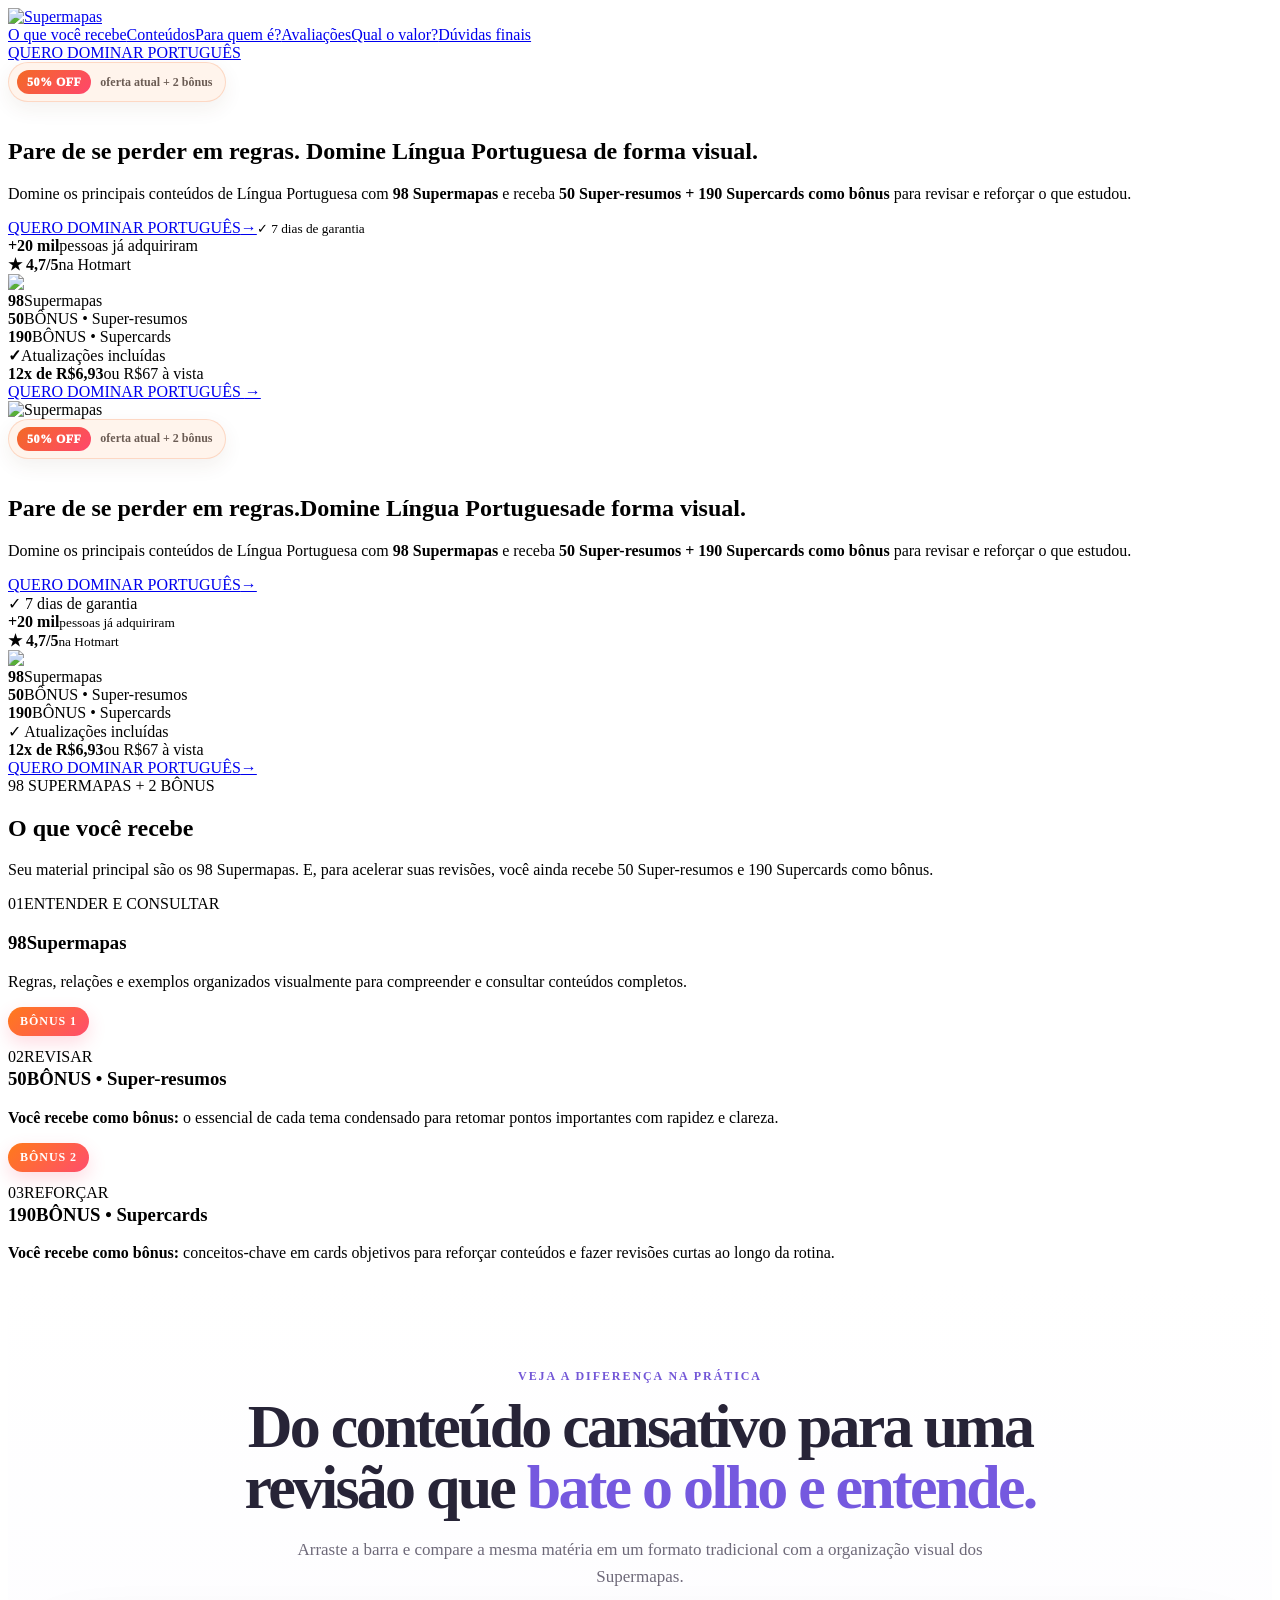
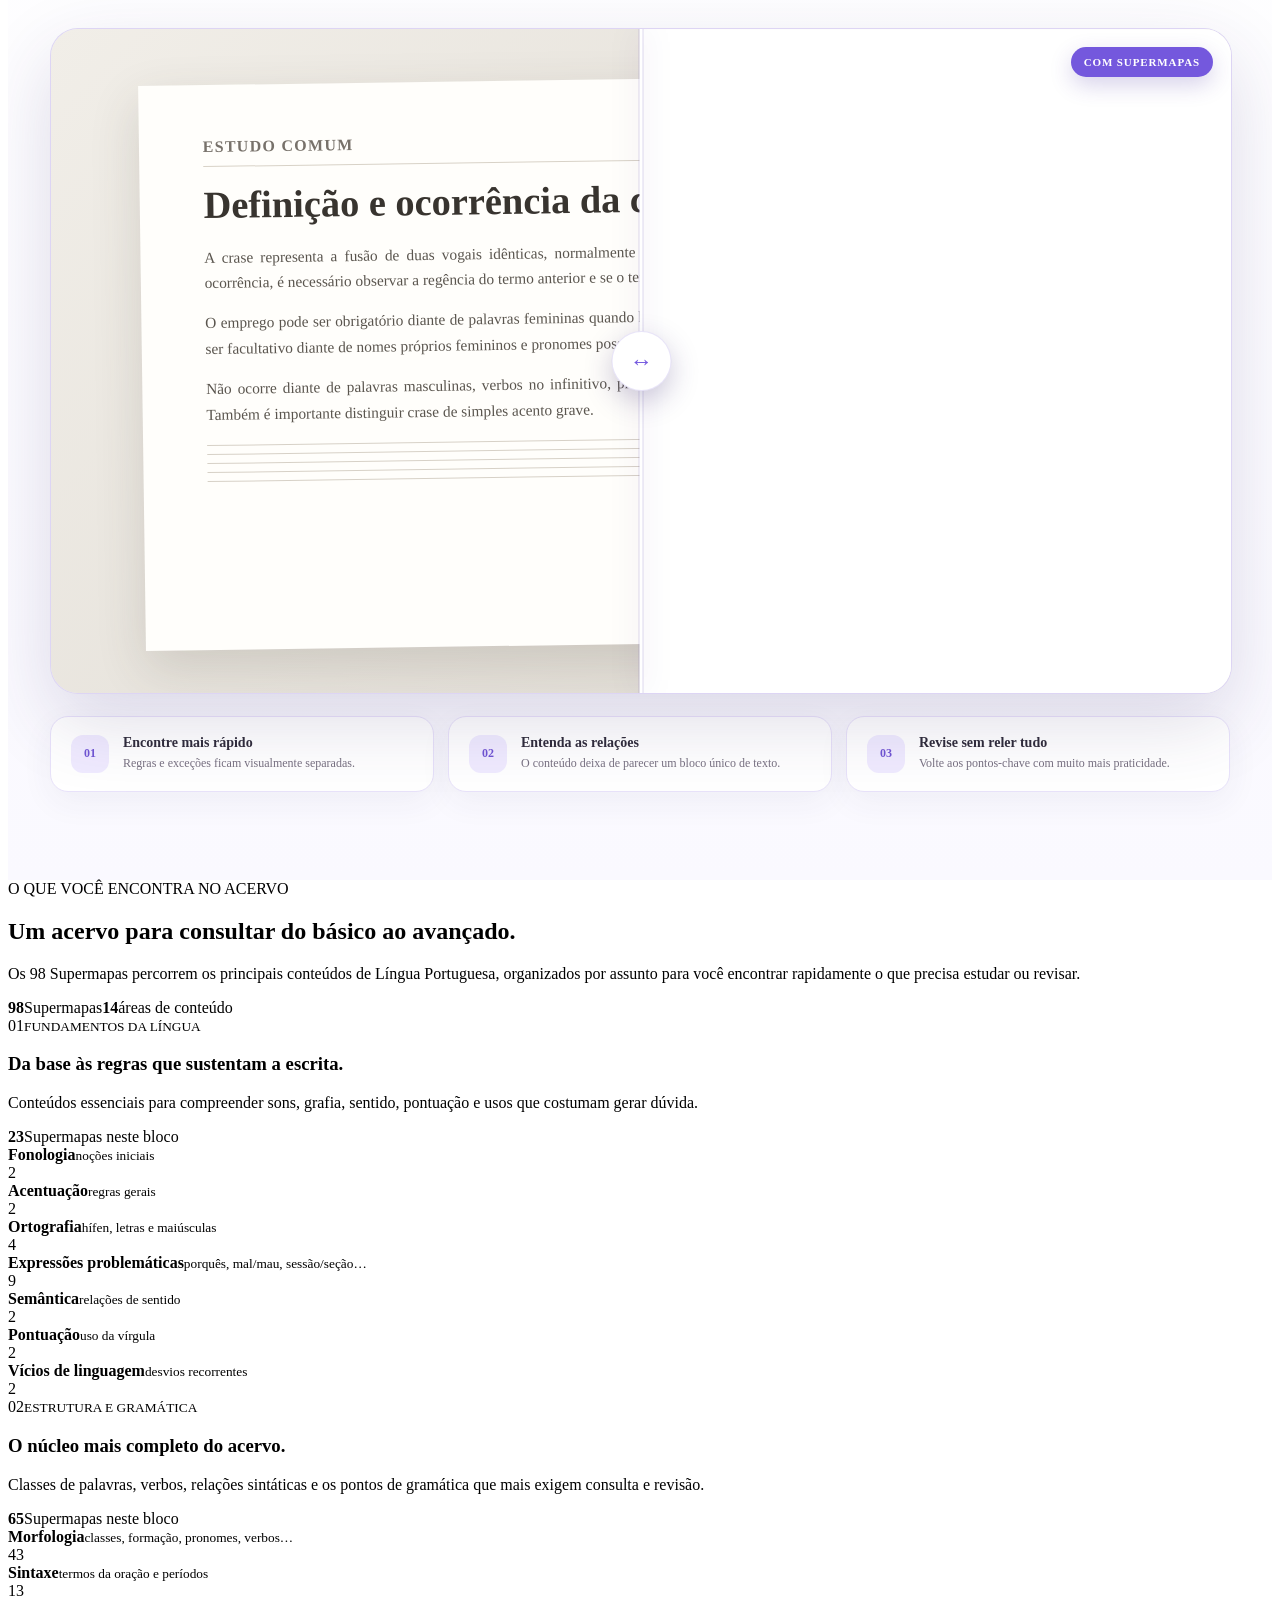
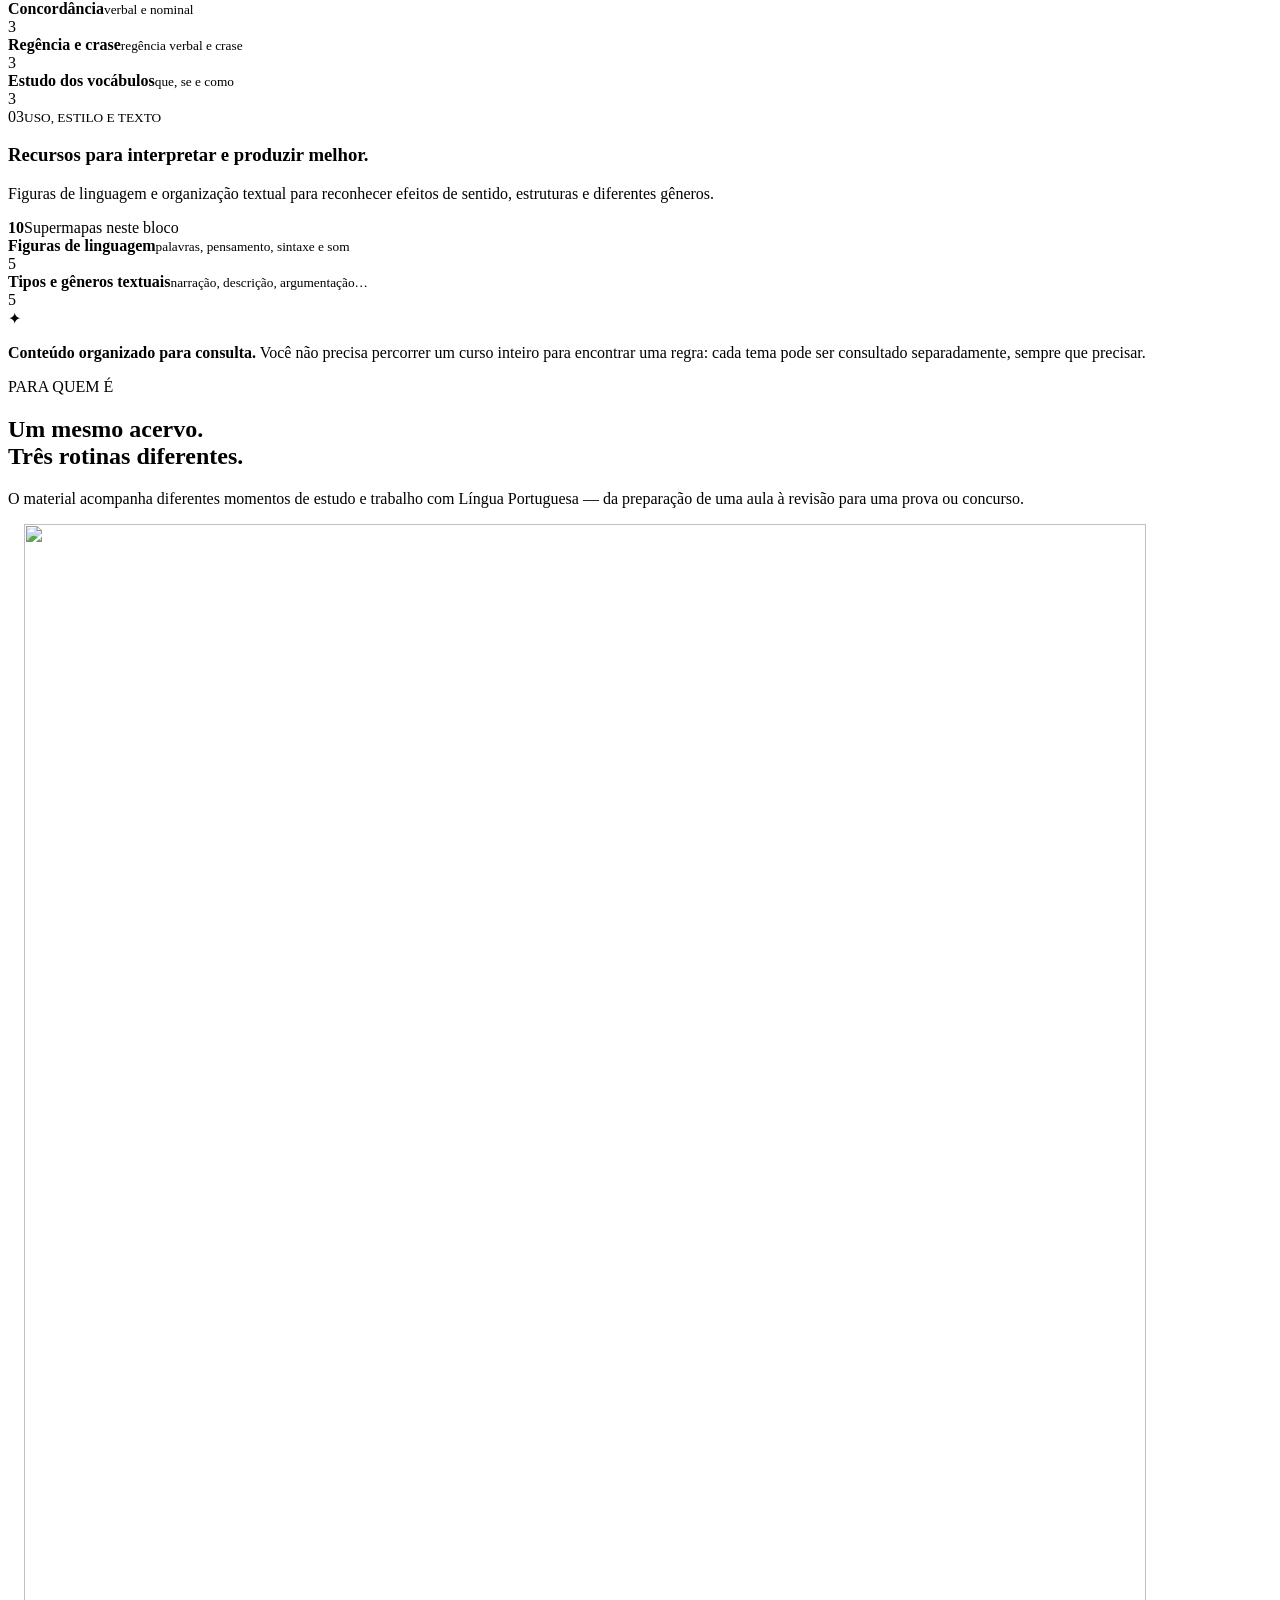
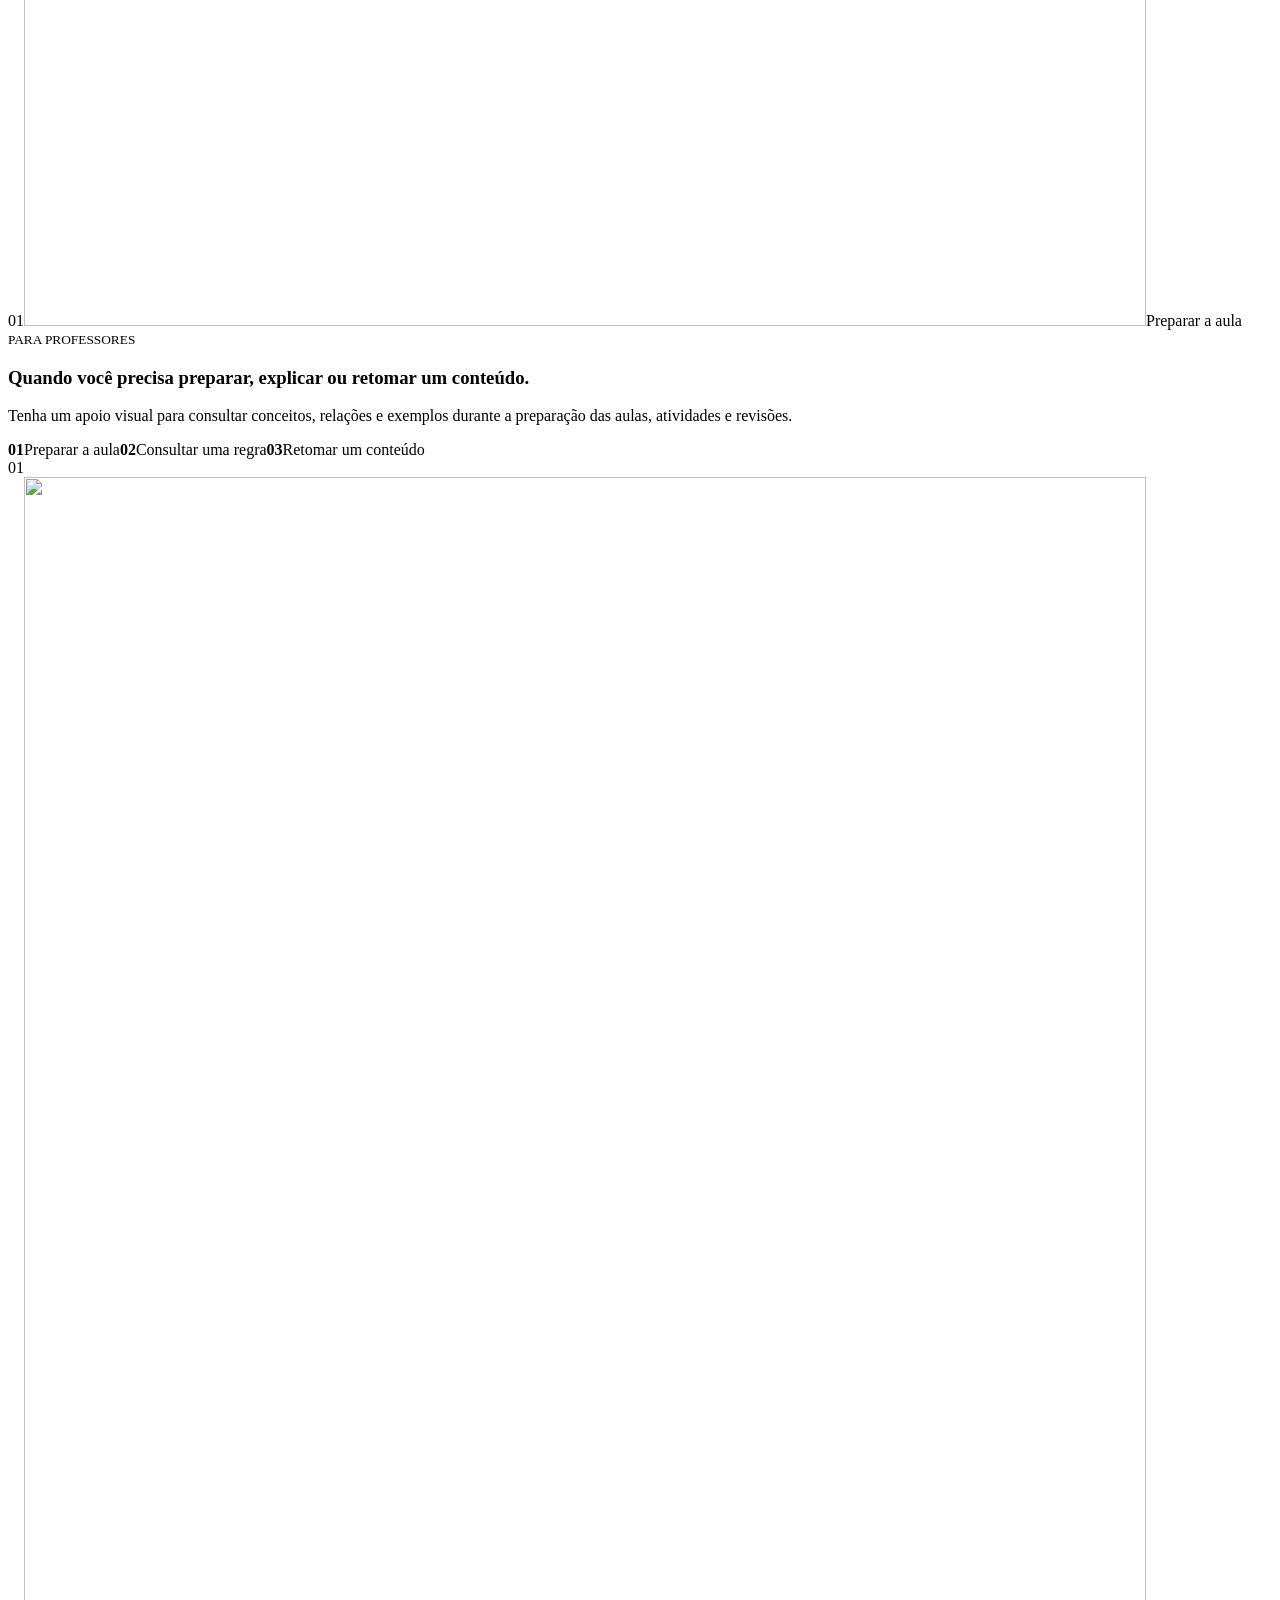
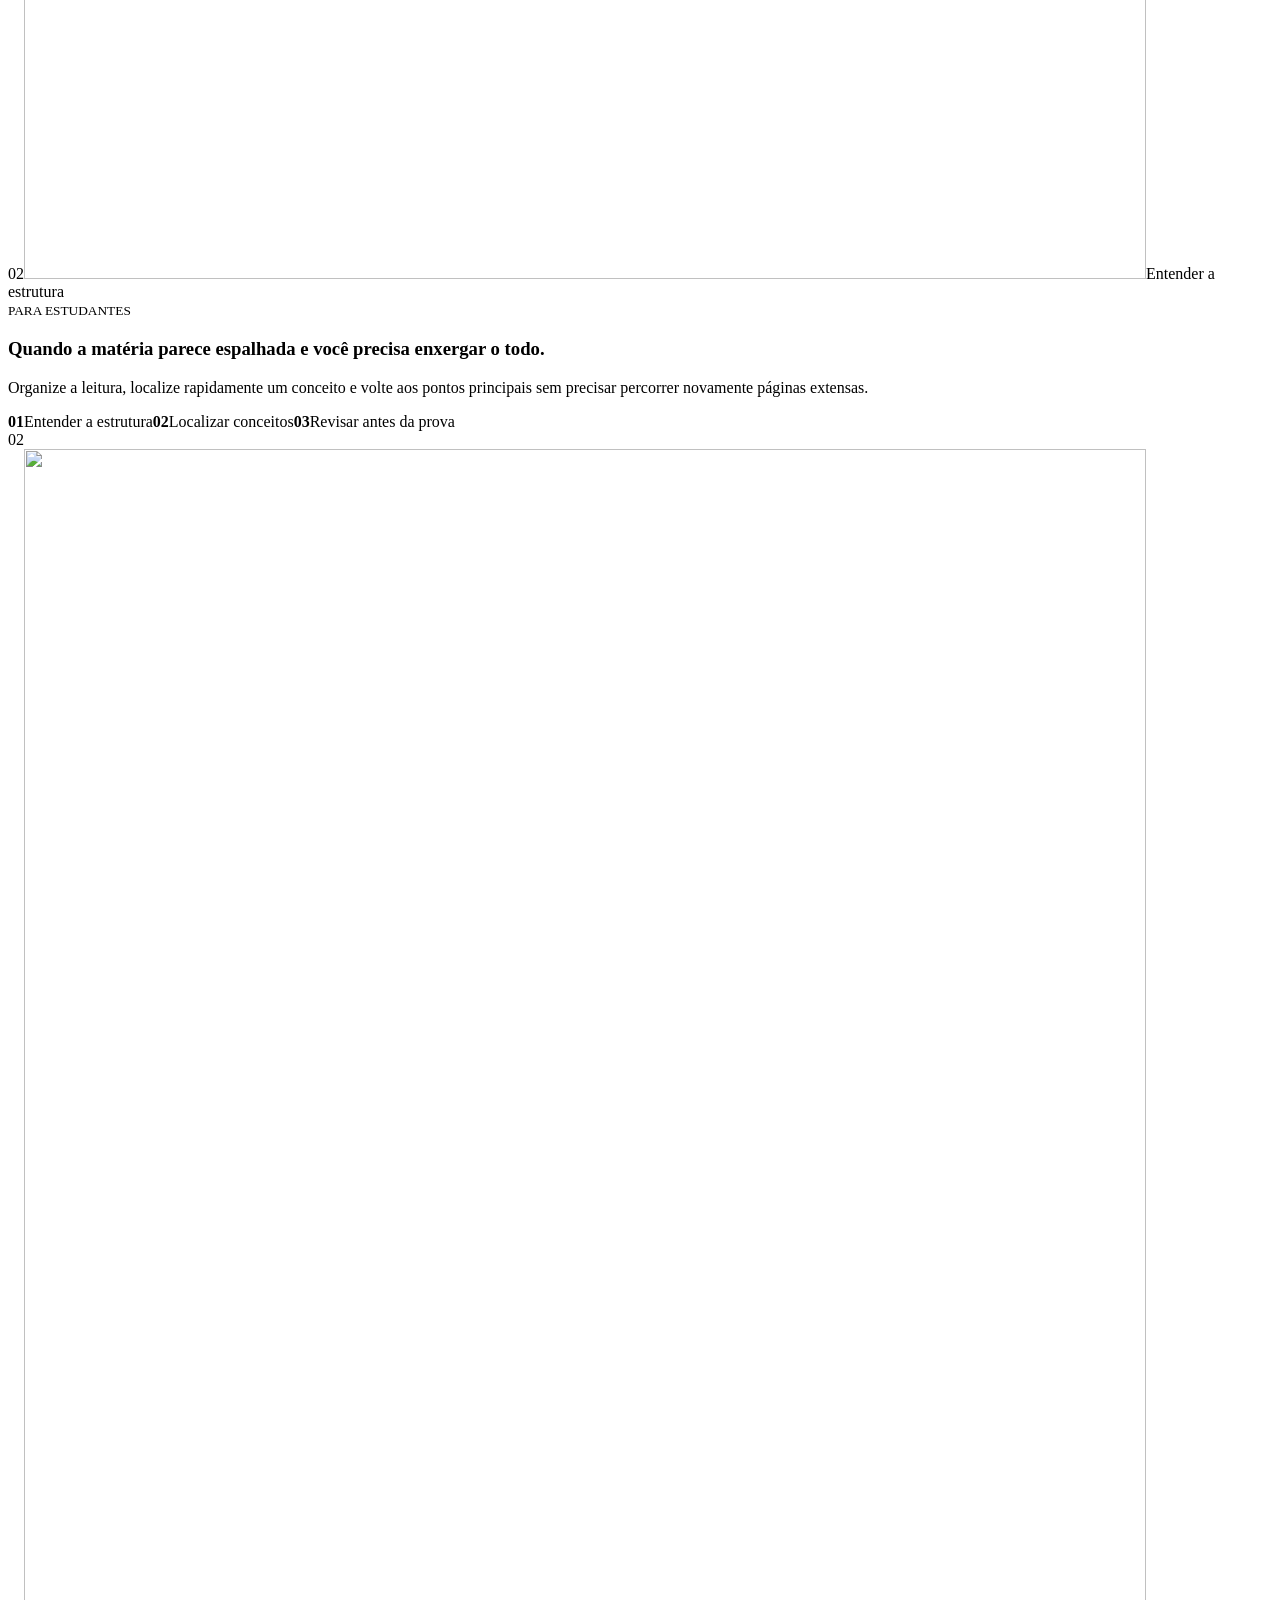
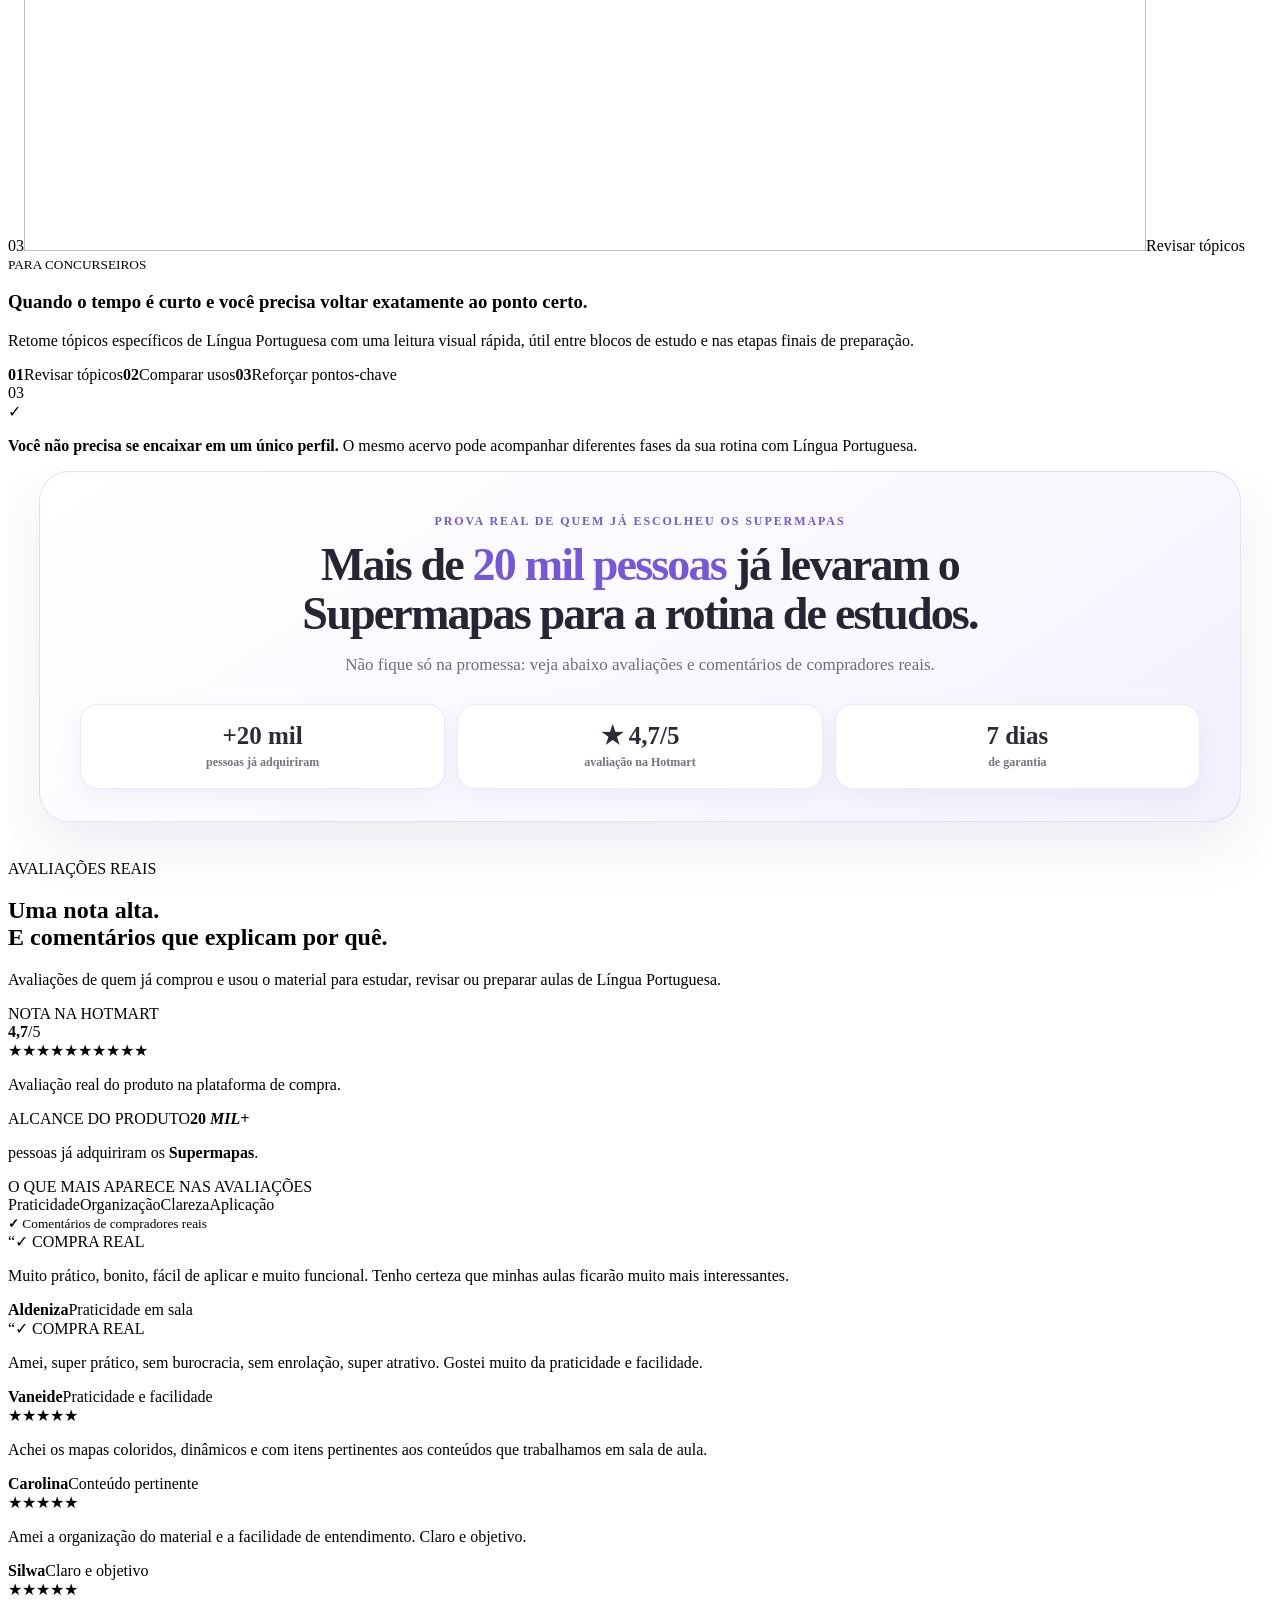
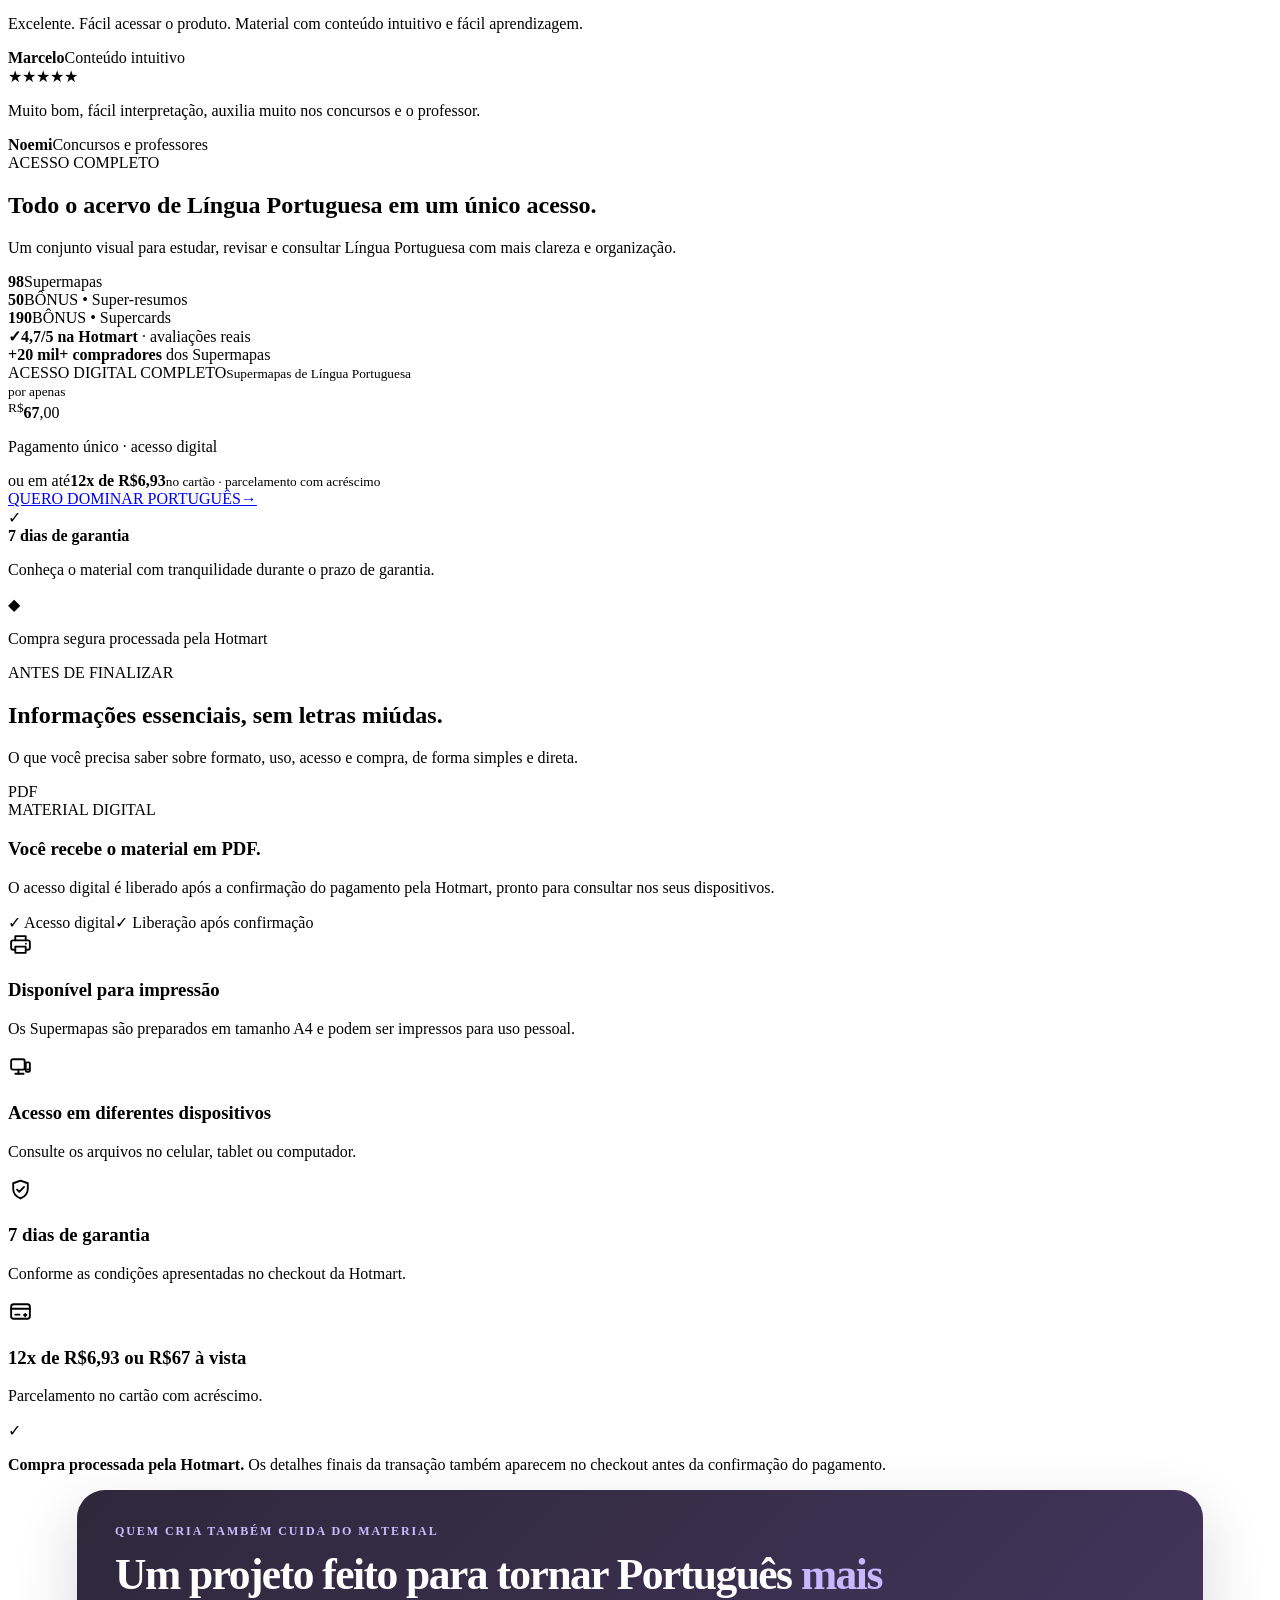
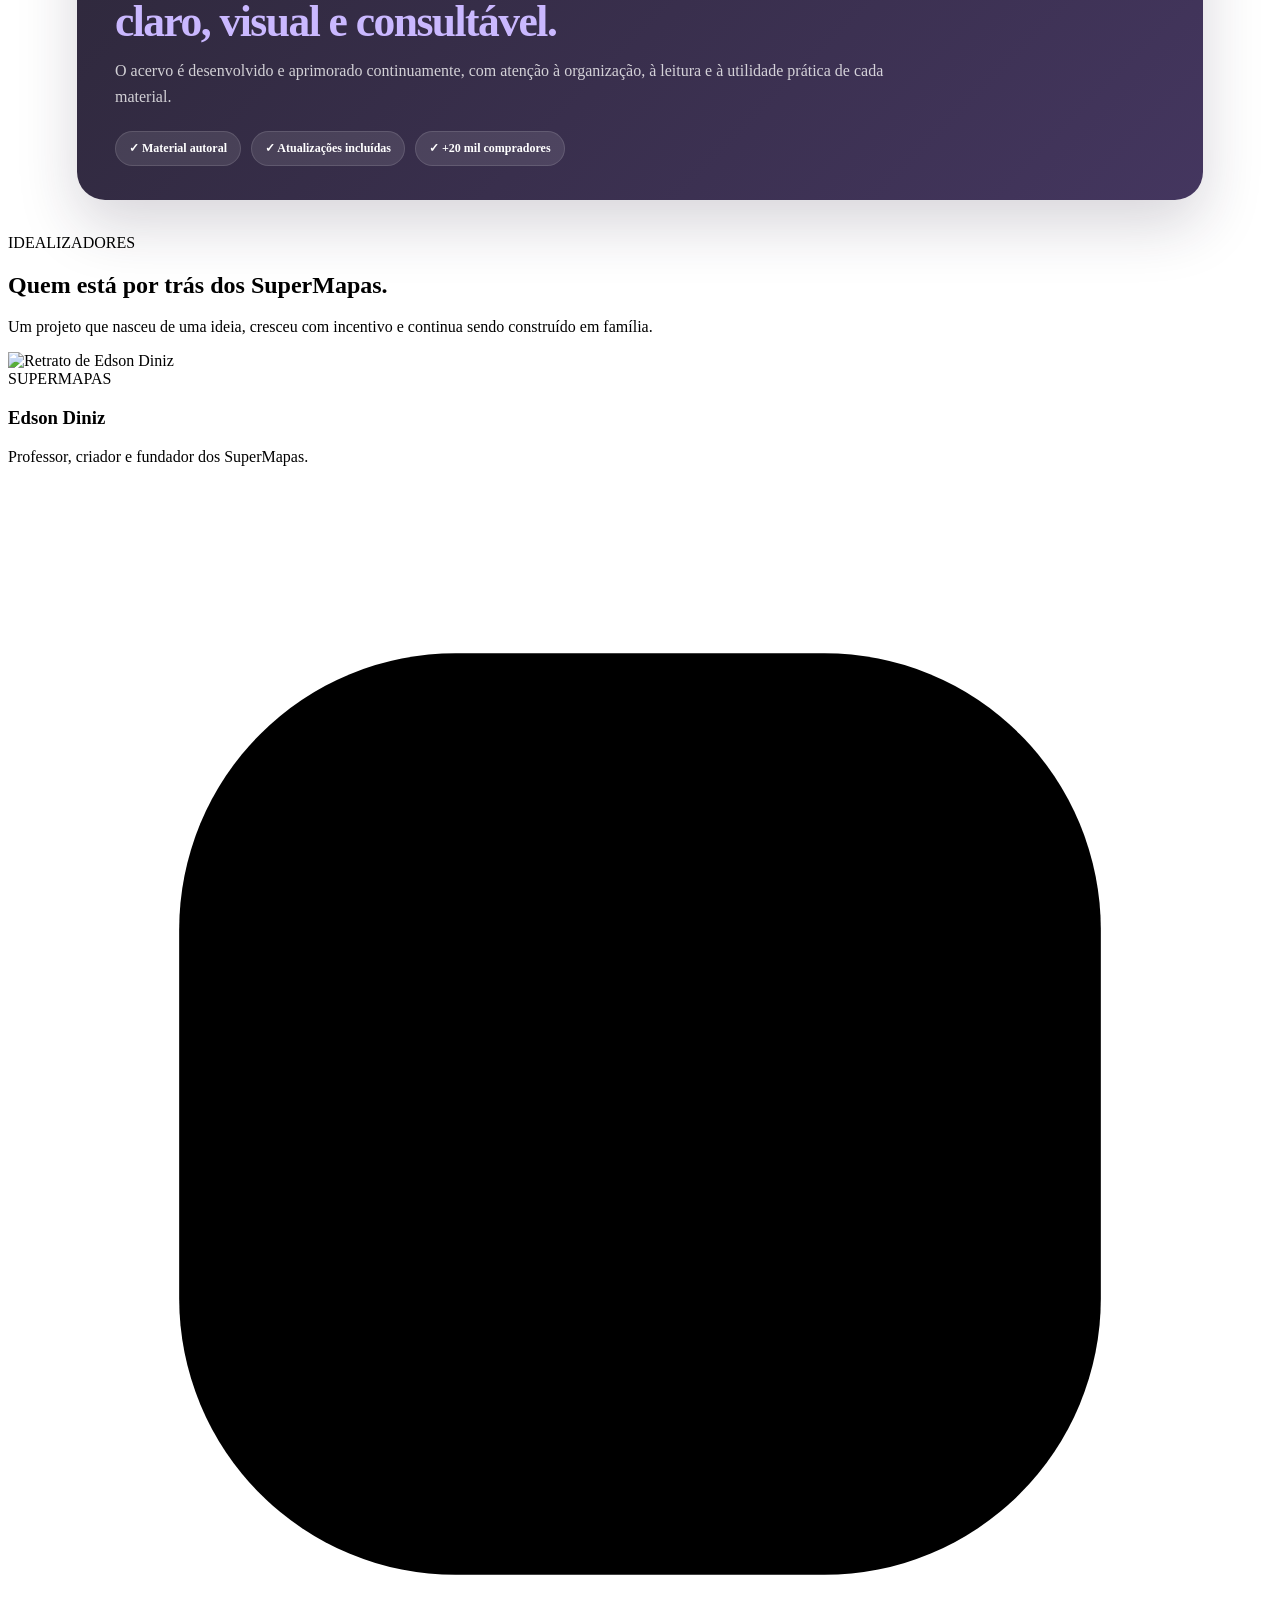
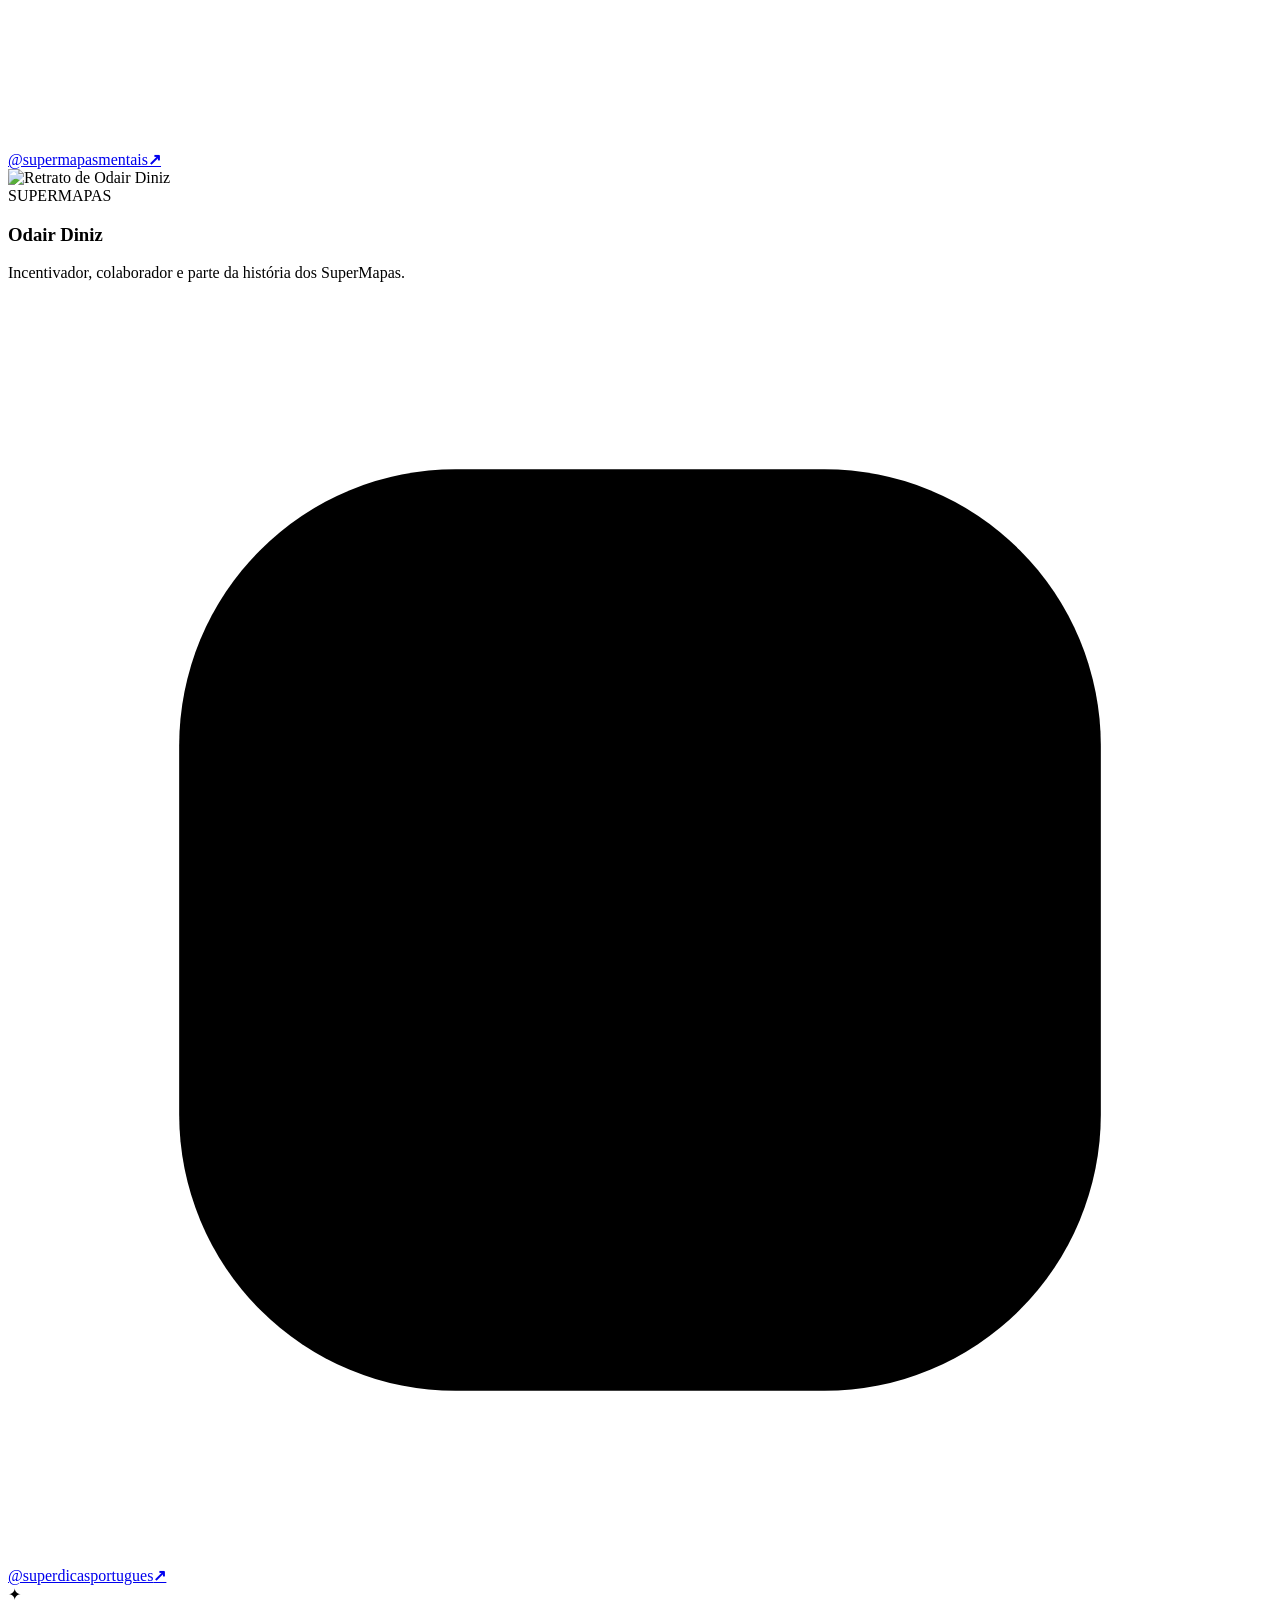
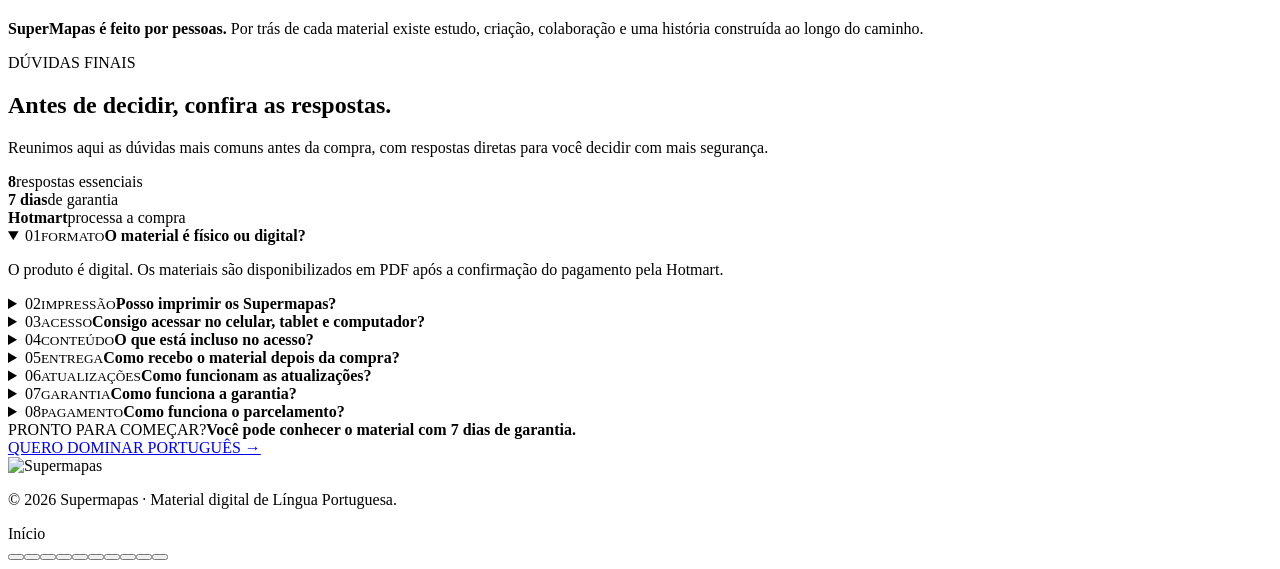
==== commit ccd36816: "Materialize sales conversion v2 preview [skip ci]" ====
--- a/vercel-static/index.html
+++ b/vercel-static/index.html
@@ -16,10 +16,125 @@
 
 <script async id="sm-google-tag-loader" src="https://www.googletagmanager.com/gtag/js?id=AW-18370953717"></script>
 <script id="sm-google-tag">window.dataLayer=window.dataLayer||[];function gtag(){dataLayer.push(arguments);}gtag('js',new Date());gtag('config','AW-18370953717');</script>
-<style id="sm-before-after-style">
-.sm-before-after{padding:clamp(72px,10vw,132px) 24px;background:linear-gradient(180deg,#fff 0%,#f8f7fc 100%);color:#1f1b2e}
-.sm-before-after-shell{max-width:1180px;margin:auto}.sm-before-after-head{max-width:720px;text-align:center;margin:0 auto 38px}.sm-before-after-eyebrow{display:block;color:#f1783c;font-weight:800;letter-spacing:.13em;font-size:12px;margin-bottom:14px}.sm-before-after h2{font-size:clamp(32px,4.6vw,58px);line-height:1.04;letter-spacing:-.055em;margin:0}.sm-before-after h2 span{color:#7655ca}.sm-before-after-head p{color:#625d70;font-size:17px;line-height:1.6;margin:18px auto 0}.sm-ba-stage{position:relative;aspect-ratio:16/9;border-radius:26px;overflow:hidden;background:#fff;border:1px solid #e7e0f4;box-shadow:0 28px 65px rgba(66,40,110,.17);touch-action:none}.sm-ba-pane{position:absolute;inset:0}.sm-ba-before{background:#f7f4ef;display:flex;align-items:center;justify-content:center}.sm-ba-text{width:min(72%,640px);font-family:Georgia,serif;font-size:clamp(15px,2vw,23px);line-height:1.8;color:#4c4650}.sm-ba-text h3{font-family:inherit;font-size:1.2em;color:#2e2631;margin:0 0 .7em}.sm-ba-after{width:50%;overflow:hidden;border-right:2px solid #fff}.sm-ba-after img{width:100%;height:100%;object-fit:cover;object-position:center;display:block}.sm-ba-label{position:absolute;top:20px;padding:9px 12px;border-radius:999px;color:#fff;background:rgba(31,27,46,.78);font:800 10px/1 Arial,sans-serif;letter-spacing:.1em}.sm-ba-label-before{right:20px}.sm-ba-label-after{left:20px;background:#7655ca}.sm-ba-divider{position:absolute;inset:0 auto 0 50%;width:2px;background:#fff;box-shadow:0 0 0 1px rgba(31,27,46,.12);pointer-events:none}.sm-ba-handle{position:absolute;top:50%;left:50%;width:52px;height:52px;border:0;border-radius:50%;transform:translate(-50%,-50%);background:#7655ca;color:#fff;box-shadow:0 8px 22px rgba(54,34,101,.32);display:grid;place-items:center;cursor:ew-resize;z-index:3}.sm-ba-handle:before{content:"↔";font-size:24px;font-weight:700}.sm-ba-range{position:absolute;inset:0;width:100%;height:100%;margin:0;opacity:0;cursor:ew-resize;z-index:4}.sm-ba-hint{text-align:center;color:#777082;font-size:13px;margin:18px 0 0;font-weight:700;letter-spacing:.03em}@media(max-width:640px){.sm-before-after{padding:68px 14px}.sm-ba-stage{aspect-ratio:4/5;border-radius:20px}.sm-ba-text{width:76%;font-size:14px;line-height:1.68}.sm-ba-after img{object-position:50% center}.sm-ba-label{top:12px;font-size:9px;padding:8px 9px}.sm-ba-label-before{right:12px}.sm-ba-label-after{left:12px}}
-</style></head><body class="manrope_9e067a5b-module__vT7MWq__variable"><div hidden=""><!--$--><!--/$--></div><div class="sm-sales-shell"><div class="sm-sales-scroll"><div class="sm-sales-main" role="main"><section class="sm-desktop-hero" id="inicio-desktop" aria-label="Supermapas de Língua Portuguesa"><header class="sm-dh-header"><a class="sm-dh-brand" href="#inicio-desktop" aria-label="Supermapas"><img src="https://static.wixstatic.com/media/1a67b8_4f097583af86427db8e4168a1012c7a3~mv2.png" alt="Supermapas"/></a><nav aria-label="Navegação da página"><a href="#formatos">O que você recebe</a><a href="#amostras">Veja o material</a><a href="#conteudo">Conteúdos</a><a href="#publicos">Para quem é?</a><a href="#prova-social">Avaliações</a><a href="#oferta">Qual o valor?</a><a href="#faq">Dúvidas finais</a></nav><a class="sm-dh-header-cta" href="https://pay.hotmart.com/A92093667Q?off=ia91gsts&checkoutMode=10">Acessar agora</a></header><div class="sm-dh-main"><div class="sm-dh-copy"><h1>Entenda e revise <span>Língua Portuguesa</span> de um jeito muito mais visual.</h1><p>Um acervo completo com <strong>98 Supermapas</strong>, <strong>50 Super-resumos</strong> e <strong>190 Supercards</strong> para consultar regras, organizar conteúdos e revisar com mais clareza e praticidade.</p><div class="sm-dh-actions"><a class="sm-dh-primary" href="https://pay.hotmart.com/A92093667Q?off=ia91gsts&checkoutMode=10"><span>QUERO ACESSAR AGORA</span><b aria-hidden="true">→</b></a><small>✓ 7 dias de garantia</small></div><div class="sm-dh-proof" aria-label="Prova social"><div><strong>+20 mil</strong><span>pessoas já adquiriram</span></div><i aria-hidden="true"></i><div><strong>★ 4,7/5</strong><span>na Hotmart</span></div></div></div><div class="sm-dh-stage sm-dh-stage-composite" aria-label="Amostras reais do acervo Supermapas"><img alt="Supermapa, Supercards e Super-resumos do acervo de Língua Portuguesa" fetchPriority="high" loading="eager" width="2400" height="1800" decoding="async" data-nimg="1" class="sm-dh-composite" style="color:transparent" src="https://static.wixstatic.com/media/1a67b8_3ac74c621b754162abd32de5d6843052~mv2.png/v1/fit/w_1600,h_1200/file.webp"/></div></div><div class="sm-dh-offer" aria-label="Resumo da oferta"><div class="sm-dh-metric"><strong>98</strong><span>Supermapas</span></div><div class="sm-dh-metric"><strong>50</strong><span>Super-resumos</span></div><div class="sm-dh-metric"><strong>190</strong><span>Supercards</span></div><div class="sm-dh-updates"><b>✓</b><span>Atualizações incluídas</span></div><div class="sm-dh-price"><strong>12x de R$6,93</strong><span>ou R$67 à vista</span></div><a href="https://pay.hotmart.com/A92093667Q?off=ia91gsts&checkoutMode=10">ACESSAR AGORA <b aria-hidden="true">→</b></a></div></section><section class="sm-mobile-hero" id="inicio-mobile" aria-label="Supermapas de Língua Portuguesa"><div class="sm-mh-brand-wrap"><img class="sm-mh-brand" src="https://static.wixstatic.com/media/1a67b8_4f097583af86427db8e4168a1012c7a3~mv2.png" alt="Supermapas"/></div><div class="sm-mh-copy"><h1 class="sm-mh-title"><span class="sm-mh-title-line sm-mh-title-line-dark">Entenda e revise</span><span class="sm-mh-title-line sm-mh-title-line-accent">Língua Portuguesa</span><span class="sm-mh-title-line sm-mh-title-line-dark sm-mh-title-tail">de um jeito muito mais visual.</span></h1><p class="sm-mh-subtitle">Um acervo completo com <strong>98 Supermapas</strong>, <strong>50 Super-resumos</strong> e <strong>190 Supercards</strong> para consultar regras, organizar conteúdos e revisar com mais clareza e praticidade.</p><a class="sm-mh-cta" href="https://pay.hotmart.com/A92093667Q?off=ia91gsts&checkoutMode=10"><span>QUERO ACESSAR AGORA</span><b aria-hidden="true">→</b></a><div class="sm-mh-guarantee">✓ 7 dias de garantia</div><div class="sm-mh-proof" aria-label="Prova social"><div class="sm-mh-proof-item"><strong>+20 mil</strong><small>pessoas já adquiriram</small></div><i aria-hidden="true"></i><div class="sm-mh-proof-item"><strong>★ 4,7/5</strong><small>na Hotmart</small></div></div></div><div class="sm-mh-stage sm-mh-stage-composite" aria-label="Amostras reais do acervo Supermapas"><img alt="Supermapa, Supercards e Super-resumos do acervo de Língua Portuguesa" fetchPriority="high" loading="eager" width="1600" height="1200" decoding="async" data-nimg="1" class="sm-mh-composite" style="color:transparent" src="https://static.wixstatic.com/media/1a67b8_3ac74c621b754162abd32de5d6843052~mv2.png/v1/fit/w_1600,h_1200/file.webp"/></div><div class="sm-mh-offer" aria-label="Resumo da oferta"><div class="sm-mh-metrics"><div class="sm-mh-metric"><strong>98</strong><span>Supermapas</span></div><div class="sm-mh-metric"><strong>50</strong><span>Super-resumos</span></div><div class="sm-mh-metric"><strong>190</strong><span>Supercards</span></div></div><div class="sm-mh-updates">✓ <span>Atualizações incluídas</span></div><div class="sm-mh-price"><strong>12x de R$6,93</strong><span>ou R$67 à vista</span></div><a class="sm-mh-offer-cta" href="https://pay.hotmart.com/A92093667Q?off=ia91gsts&checkoutMode=10"><span>ACESSAR AGORA</span><b aria-hidden="true">→</b></a></div></section><section class="sm-format-v2" id="formatos" aria-labelledby="sm-format-v2-title"><header class="sm-format-v2-header"><span class="sm-format-v2-eyebrow">INCLUSO NO MATERIAL</span><h2 id="sm-format-v2-title">O que você <span>recebe</span></h2><p>Supermapas para estudar, Super-resumos para revisar e Supercards para reforçar os conteúdos de Língua Portuguesa.</p></header><div class="sm-format-v2-stage" aria-label="Os três formatos incluídos no material"><article class="sm-format-v2-unit sm-format-v2-unit-map"><div class="sm-format-v2-copy"><div class="sm-format-v2-kicker"><span class="sm-format-v2-index">01</span><span class="sm-format-v2-purpose">ENTENDER E CONSULTAR</span></div><h3 class="sm-format-v2-title"><strong>98</strong><span>Supermapas</span></h3><p>Regras, relações e exemplos organizados visualmente para compreender e consultar conteúdos completos.</p></div><div class="sm-format-v2-visual sm-format-v2-map-visual" aria-hidden="true"><div class="sm-format-v2-map-glow"></div><img fetchpriority="low" alt="" loading="eager" width="1800" height="1266" decoding="async" data-nimg="1" style="color:transparent" src="https://static.wixstatic.com/media/1a67b8_65fd23abbd49440aa523bd8d2b7142df~mv2.png/v1/fit/w_1200,h_844/file.webp"/></div></article><article class="sm-format-v2-unit sm-format-v2-unit-summary"><div class="sm-format-v2-visual sm-format-v2-summary-visual" aria-hidden="true"><div class="sm-format-v2-summary-glow"></div><img fetchpriority="low" alt="" loading="eager" width="1080" height="1498" decoding="async" data-nimg="1" style="color:transparent" src="https://static.wixstatic.com/media/1a67b8_97c960898bc04b7b8c8e9b1c0c1e49ab~mv2.png/v1/fit/w_760,h_1054/file.webp"/><img fetchpriority="low" alt="" loading="eager" width="1080" height="1498" decoding="async" data-nimg="1" style="color:transparent" src="https://static.wixstatic.com/media/1a67b8_01c579c2d24b495bbd011e319bebeb41~mv2.png/v1/fit/w_760,h_1054/file.webp"/></div><div class="sm-format-v2-copy"><div class="sm-format-v2-kicker"><span class="sm-format-v2-index">02</span><span class="sm-format-v2-purpose">REVISAR</span></div><h3 class="sm-format-v2-title"><strong>50</strong><span>Super-resumos</span></h3><p>O essencial de cada tema condensado para retomar pontos importantes com rapidez e clareza.</p></div></article><article class="sm-format-v2-unit sm-format-v2-unit-card"><div class="sm-format-v2-copy"><div class="sm-format-v2-kicker"><span class="sm-format-v2-index">03</span><span class="sm-format-v2-purpose">REFORÇAR</span></div><h3 class="sm-format-v2-title"><strong>190</strong><span>Supercards</span></h3><p>Conceitos-chave em cards objetivos para reforçar conteúdos e fazer revisões curtas ao longo da rotina.</p></div><div class="sm-format-v2-visual sm-format-v2-card-visual" aria-hidden="true"><div class="sm-format-v2-card-glow"></div><img fetchpriority="low" alt="" data-card-index="1" loading="eager" width="900" height="1272" decoding="async" data-nimg="1" style="color:transparent" src="https://static.wixstatic.com/media/1a67b8_b696731e83344bc893cf613867cee66c~mv2.png/v1/fit/w_640,h_904/file.webp"/><img fetchpriority="low" alt="" data-card-index="2" loading="eager" width="900" height="1272" decoding="async" data-nimg="1" style="color:transparent" src="https://static.wixstatic.com/media/1a67b8_fbd380961a1b47d3aa4569aef6278ebb~mv2.png/v1/fit/w_640,h_904/file.webp"/><img fetchpriority="low" alt="" data-card-index="3" loading="eager" width="900" height="1272" decoding="async" data-nimg="1" style="color:transparent" src="https://static.wixstatic.com/media/1a67b8_4906fb8fd7ef4ec1b33346f2b3ce670d~mv2.png/v1/fit/w_640,h_904/file.webp"/></div></article></div></section><section class="sm-visual-study" id="estudo-visual" aria-labelledby="sm-visual-study-title"><div class="sm-vs-shell"><header class="sm-vs-intro"><span class="sm-vs-eyebrow">O VISUAL A SERVIÇO DO CONTEÚDO</span><h2 id="sm-visual-study-title">Por que estudar de <span>forma visual?</span></h2><p>O visual não substitui o conteúdo. Ele organiza a leitura: destaca o que é central, aproxima ideias relacionadas e deixa os pontos essenciais mais fáceis de retomar.</p></header><div class="sm-vs-stage" aria-label="Exemplo real de organização visual em um Supermapa"><div class="sm-vs-stage-head"><div><small>EXEMPLO REAL</small><strong>Informação organizada em uma única leitura visual</strong></div><span>SINTAXE</span></div><div class="sm-vs-map-area"><div class="sm-vs-map-glow" aria-hidden="true"></div><div class="sm-vs-map-frame"><img src="https://static.wixstatic.com/media/1a67b8_fb62b5ad53fe475390025b0b8196958d~mv2.png/v1/fit/w_1200,h_848/file.webp" alt="Supermapa real de Sintaxe mostrando conteúdo organizado visualmente" width="1200" height="848" loading="lazy"/></div><span class="sm-vs-callout sm-vs-callout-a"><i></i>HIERARQUIA</span><span class="sm-vs-callout sm-vs-callout-b"><i></i>RELAÇÕES</span><span class="sm-vs-callout sm-vs-callout-c"><i></i>EXEMPLOS</span><span class="sm-vs-callout sm-vs-callout-d"><i></i>SÍNTESE</span></div><div class="sm-vs-mobile-legend" aria-hidden="true"><span>Hierarquia</span><span>Relações</span><span>Exemplos</span><span>Síntese</span></div></div><div class="sm-vs-principles" aria-label="Elementos da aprendizagem visual"><article class="sm-vs-principle"><b>01</b><div><h3>Hierarquia clara</h3><p>Títulos, blocos e destaques mostram o que é principal e o que complementa.</p></div></article><article class="sm-vs-principle"><b>02</b><div><h3>Conexões visíveis</h3><p>Setas, proximidade e agrupamentos ajudam a perceber como regras e conceitos se relacionam.</p></div></article><article class="sm-vs-principle"><b>03</b><div><h3>Síntese sem perder estrutura</h3><p>O conteúdo é condensado de forma organizada, em vez de virar uma sequência solta de informações.</p></div></article><article class="sm-vs-principle"><b>04</b><div><h3>Exemplos no contexto</h3><p>Regras e aplicações aparecem próximas, facilitando a consulta e a retomada do conteúdo.</p></div></article></div></div></section><section class="sm-before-after" id="comparacao-visual" aria-labelledby="sm-before-after-title"><div class="sm-before-after-shell"><header class="sm-before-after-head"><span class="sm-before-after-eyebrow">A MESMA REGRA. OUTRA FORMA DE ENXERGAR.</span><h2 id="sm-before-after-title">Do texto extenso ao <span>Supermapa.</span></h2><p>Arraste a barra e compare como uma explicação tradicional se transforma em uma leitura visual, organizada e fácil de retomar.</p></header><div class="sm-ba-stage" data-before-after><div class="sm-ba-pane sm-ba-before"><article class="sm-ba-text"><h3>Sintaxe</h3><p>Na análise sintática, é preciso reconhecer a função que cada termo exerce na oração. O sujeito é o termo sobre o qual se declara algo. O predicado é aquilo que se declara sobre o sujeito e pode apresentar diferentes estruturas, conforme o núcleo da informação.</p><p>Para identificar esses elementos, é necessário observar o verbo, fazer perguntas à oração e diferenciar os termos essenciais dos termos que apenas complementam ou caracterizam a informação.</p></article><span class="sm-ba-label sm-ba-label-before">ESTUDO TRADICIONAL</span></div><div class="sm-ba-pane sm-ba-after"><img src="https://static.wixstatic.com/media/1a67b8_fb62b5ad53fe475390025b0b8196958d~mv2.png/v1/fit/w_1200,h_848/file.webp" alt="O mesmo conteúdo de Sintaxe organizado em um Supermapa real" loading="lazy"/><span class="sm-ba-label sm-ba-label-after">SUPERMAPAS</span></div><span class="sm-ba-divider" aria-hidden="true"></span><button class="sm-ba-handle" type="button" aria-label="Arraste para comparar texto e Supermapa" aria-describedby="sm-ba-hint"></button><input class="sm-ba-range" type="range" min="0" max="100" value="50" aria-label="Comparar estudo tradicional e Supermapas"/></div><p class="sm-ba-hint" id="sm-ba-hint">← ARRASTE PARA COMPARAR →</p></div></section><section class="sm-inside" id="amostras" aria-labelledby="sm-inside-title"><div class="sm-inside-shell"><header class="sm-inside-header"><span class="sm-inside-eyebrow">MATERIAL REAL · SEM SIMULAÇÃO</span><div class="sm-inside-heading-row"><h2 id="sm-inside-title">Veja o material <span>por dentro.</span></h2><p>Observe a organização, a leitura e os detalhes do material real antes de decidir.</p></div></header><div class="sm-inside-showcase-stack"><article class="sm-inside-feature sm-inside-feature--map"><div class="sm-inside-feature-meta"><div class="sm-inside-index">01</div><div><small>SUPERMAPA REAL</small><h3>Figuras de Pensamento</h3><p>Uma página completa, com conceitos, classificações e exemplos organizados em uma única leitura.</p></div><button class="sm-inside-expand-link" type="button">Ver em tamanho maior <span aria-hidden="true">＋</span></button></div><button class="sm-inside-map-stage" type="button" aria-label="Ampliar Supermapa de Figuras de Pensamento sem sair da página"><span class="sm-inside-map-glow" aria-hidden="true"></span><img src="https://static.wixstatic.com/media/1a67b8_2c47f526e71f4a16a5aea48393f6f835~mv2.png/v1/fit/w_1200,h_848/file.webp" srcSet="https://static.wixstatic.com/media/1a67b8_2c47f526e71f4a16a5aea48393f6f835~mv2.png/v1/fit/w_760,h_537/file.webp 760w, https://static.wixstatic.com/media/1a67b8_2c47f526e71f4a16a5aea48393f6f835~mv2.png/v1/fit/w_1200,h_848/file.webp 1200w, https://static.wixstatic.com/media/1a67b8_2c47f526e71f4a16a5aea48393f6f835~mv2.png/v1/fit/w_1500,h_1060/file.webp 1500w, https://static.wixstatic.com/media/1a67b8_2c47f526e71f4a16a5aea48393f6f835~mv2.png/v1/fit/w_1800,h_1272/file.webp 1800w" sizes="(max-width: 640px) calc(100vw - 28px), (max-width: 1100px) calc(100vw - 64px), 900px" alt="Supermapa real de Figuras de Pensamento" width="1500" height="1060" loading="lazy" decoding="async"/><span class="sm-inside-open">AMPLIAR</span></button></article><article class="sm-inside-feature sm-inside-feature--summary"><div class="sm-inside-feature-meta"><div class="sm-inside-index">02</div><div><small>SUPER-RESUMO REAL</small><h3>Revisão rápida e visual</h3><p>Conteúdo direto para retomar diferenças e usos importantes sem perder tempo procurando a regra.</p></div><button class="sm-inside-expand-link" type="button">Ver em tamanho maior <span aria-hidden="true">＋</span></button></div><button class="sm-inside-map-stage sm-inside-map-stage--portrait" type="button" aria-label="Ampliar Super-resumo sem sair da página"><span class="sm-inside-map-glow" aria-hidden="true"></span><img src="https://static.wixstatic.com/media/1a67b8_8d99aa3360ff4c52b4ed9fab3c9f6a71~mv2.png/v1/fit/w_760,h_1080/file.webp" srcSet="https://static.wixstatic.com/media/1a67b8_8d99aa3360ff4c52b4ed9fab3c9f6a71~mv2.png/v1/fit/w_460,h_660/file.webp 460w, https://static.wixstatic.com/media/1a67b8_8d99aa3360ff4c52b4ed9fab3c9f6a71~mv2.png/v1/fit/w_760,h_1080/file.webp 760w, https://static.wixstatic.com/media/1a67b8_8d99aa3360ff4c52b4ed9fab3c9f6a71~mv2.png/v1/fit/w_980,h_1390/file.webp 980w, https://static.wixstatic.com/media/1a67b8_8d99aa3360ff4c52b4ed9fab3c9f6a71~mv2.png/v1/fit/w_1400,h_1980/file.webp 1400w" sizes="(max-width: 640px) calc(100vw - 64px), (max-width: 1100px) 54vw, 620px" alt="Super-resumo real com diferenças de uso e significado" width="980" height="1390" loading="lazy" decoding="async"/><span class="sm-inside-open">AMPLIAR</span></button></article><article class="sm-inside-feature sm-inside-feature--cards"><div class="sm-inside-feature-meta"><div class="sm-inside-index">03</div><div><small>SUPERCARDS REAIS</small><h3>Diferenças para consultar de relance</h3><p>Cards objetivos para reforçar conceitos que costumam gerar dúvida e facilitar revisões curtas.</p></div><button class="sm-inside-expand-link" type="button">Ver em tamanho maior <span aria-hidden="true">＋</span></button></div><button class="sm-inside-map-stage sm-inside-map-stage--cards" type="button" aria-label="Ampliar Supercards sem sair da página"><span class="sm-inside-map-glow" aria-hidden="true"></span><img src="https://static.wixstatic.com/media/1a67b8_39fda509ded540b58e308d12ad11066c~mv2.png/v1/fit/w_1200,h_848/file.webp" srcSet="https://static.wixstatic.com/media/1a67b8_39fda509ded540b58e308d12ad11066c~mv2.png/v1/fit/w_760,h_537/file.webp 760w, https://static.wixstatic.com/media/1a67b8_39fda509ded540b58e308d12ad11066c~mv2.png/v1/fit/w_1200,h_848/file.webp 1200w, https://static.wixstatic.com/media/1a67b8_39fda509ded540b58e308d12ad11066c~mv2.png/v1/fit/w_1500,h_1060/file.webp 1500w, https://static.wixstatic.com/media/1a67b8_39fda509ded540b58e308d12ad11066c~mv2.png/v1/fit/w_1800,h_1272/file.webp 1800w" sizes="(max-width: 640px) calc(100vw - 28px), (max-width: 1100px) calc(100vw - 64px), 900px" alt="Supercards reais com comparações de Língua Portuguesa" width="1500" height="1060" loading="lazy" decoding="async"/><span class="sm-inside-open">AMPLIAR</span></button></article></div></div></section><section class="sm-coverage" id="conteudo" aria-labelledby="sm-coverage-title"><div class="sm-coverage-shell"><header class="sm-coverage-head"><div class="sm-coverage-heading"><span class="sm-coverage-eyebrow">O QUE VOCÊ ENCONTRA NO ACERVO</span><h2 id="sm-coverage-title">Um acervo para consultar <span>do básico ao avançado.</span></h2></div><div class="sm-coverage-intro"><p>Os 98 Supermapas percorrem os principais conteúdos de Língua Portuguesa, organizados por assunto para você encontrar rapidamente o que precisa estudar ou revisar.</p><div class="sm-coverage-proof" aria-label="98 Supermapas distribuídos em 14 áreas de conteúdo"><strong>98</strong><span>Supermapas</span><i aria-hidden="true"></i><b>14</b><span>áreas de conteúdo</span></div></div></header><div class="sm-coverage-groups"><article class="sm-coverage-group sm-coverage-group--violet"><div class="sm-coverage-group-copy"><div class="sm-coverage-group-topline"><span>01</span><small>FUNDAMENTOS DA LÍNGUA</small></div><h3>Da base às regras que sustentam a escrita.</h3><p>Conteúdos essenciais para compreender sons, grafia, sentido, pontuação e usos que costumam gerar dúvida.</p><div class="sm-coverage-group-total"><strong>23</strong><span>Supermapas neste bloco</span></div></div><div class="sm-coverage-list" role="list"><div class="sm-coverage-row" role="listitem"><div><strong>Fonologia</strong><small>noções iniciais</small></div><span aria-label="2 Supermapas">2</span></div><div class="sm-coverage-row" role="listitem"><div><strong>Acentuação</strong><small>regras gerais</small></div><span aria-label="2 Supermapas">2</span></div><div class="sm-coverage-row" role="listitem"><div><strong>Ortografia</strong><small>hífen, letras e maiúsculas</small></div><span aria-label="4 Supermapas">4</span></div><div class="sm-coverage-row" role="listitem"><div><strong>Expressões problemáticas</strong><small>porquês, mal/mau, sessão/seção…</small></div><span aria-label="9 Supermapas">9</span></div><div class="sm-coverage-row" role="listitem"><div><strong>Semântica</strong><small>relações de sentido</small></div><span aria-label="2 Supermapas">2</span></div><div class="sm-coverage-row" role="listitem"><div><strong>Pontuação</strong><small>uso da vírgula</small></div><span aria-label="2 Supermapas">2</span></div><div class="sm-coverage-row" role="listitem"><div><strong>Vícios de linguagem</strong><small>desvios recorrentes</small></div><span aria-label="2 Supermapas">2</span></div></div></article><article class="sm-coverage-group sm-coverage-group--teal"><div class="sm-coverage-group-copy"><div class="sm-coverage-group-topline"><span>02</span><small>ESTRUTURA E GRAMÁTICA</small></div><h3>O núcleo mais completo do acervo.</h3><p>Classes de palavras, verbos, relações sintáticas e os pontos de gramática que mais exigem consulta e revisão.</p><div class="sm-coverage-group-total"><strong>65</strong><span>Supermapas neste bloco</span></div></div><div class="sm-coverage-list" role="list"><div class="sm-coverage-row" role="listitem"><div><strong>Morfologia</strong><small>classes, formação, pronomes, verbos…</small></div><span aria-label="43 Supermapas">43</span></div><div class="sm-coverage-row" role="listitem"><div><strong>Sintaxe</strong><small>termos da oração e períodos</small></div><span aria-label="13 Supermapas">13</span></div><div class="sm-coverage-row" role="listitem"><div><strong>Concordância</strong><small>verbal e nominal</small></div><span aria-label="3 Supermapas">3</span></div><div class="sm-coverage-row" role="listitem"><div><strong>Regência e crase</strong><small>regência verbal e crase</small></div><span aria-label="3 Supermapas">3</span></div><div class="sm-coverage-row" role="listitem"><div><strong>Estudo dos vocábulos</strong><small>que, se e como</small></div><span aria-label="3 Supermapas">3</span></div></div></article><article class="sm-coverage-group sm-coverage-group--orange"><div class="sm-coverage-group-copy"><div class="sm-coverage-group-topline"><span>03</span><small>USO, ESTILO E TEXTO</small></div><h3>Recursos para interpretar e produzir melhor.</h3><p>Figuras de linguagem e organização textual para reconhecer efeitos de sentido, estruturas e diferentes gêneros.</p><div class="sm-coverage-group-total"><strong>10</strong><span>Supermapas neste bloco</span></div></div><div class="sm-coverage-list" role="list"><div class="sm-coverage-row" role="listitem"><div><strong>Figuras de linguagem</strong><small>palavras, pensamento, sintaxe e som</small></div><span aria-label="5 Supermapas">5</span></div><div class="sm-coverage-row" role="listitem"><div><strong>Tipos e gêneros textuais</strong><small>narração, descrição, argumentação…</small></div><span aria-label="5 Supermapas">5</span></div></div></article></div><footer class="sm-coverage-foot"><span aria-hidden="true">✦</span><p><strong>Conteúdo organizado para consulta.</strong> Você não precisa percorrer um curso inteiro para encontrar uma regra: cada tema pode ser consultado separadamente, sempre que precisar.</p></footer></div></section><section class="sm-audience-use" id="publicos" aria-labelledby="sm-audience-use-title"><div class="sm-audience-use-shell"><header class="sm-audience-use-head"><div><span class="sm-audience-use-eyebrow">PARA QUEM É</span><h2 id="sm-audience-use-title">Um mesmo acervo.<br/><span>Três rotinas diferentes.</span></h2></div><p>O material acompanha diferentes momentos de estudo e trabalho com Língua Portuguesa — da preparação de uma aula à revisão para uma prova ou concurso.</p></header><div class="sm-audience-use-list"><article class="sm-audience-use-row sm-audience-use-row--purple"><div class="sm-audience-use-visual" aria-hidden="true"><span class="sm-audience-use-number">01</span><span class="sm-audience-use-orbit"></span><img src="https://static.wixstatic.com/media/1a67b8_9d104cc15aac4cf990999ceec9b87dda~mv2.png/v1/fit/w_800,h_1000/file.webp" srcSet="https://static.wixstatic.com/media/1a67b8_9d104cc15aac4cf990999ceec9b87dda~mv2.png/v1/fit/w_420,h_525/file.webp 420w, https://static.wixstatic.com/media/1a67b8_9d104cc15aac4cf990999ceec9b87dda~mv2.png/v1/fit/w_600,h_750/file.webp 600w, https://static.wixstatic.com/media/1a67b8_9d104cc15aac4cf990999ceec9b87dda~mv2.png/v1/fit/w_800,h_1000/file.webp 800w, https://static.wixstatic.com/media/1a67b8_9d104cc15aac4cf990999ceec9b87dda~mv2.png/v1/fit/w_1000,h_1250/file.webp 1000w" sizes="(max-width: 700px) 76vw, (max-width: 980px) 38vw, 390px" alt="" width="1122" height="1402" loading="lazy" decoding="async"/><span class="sm-audience-use-stamp">Preparar a aula</span></div><div class="sm-audience-use-copy"><small>PARA PROFESSORES</small><h3>Quando você precisa preparar, explicar ou retomar um conteúdo.</h3><p>Tenha um apoio visual para consultar conceitos, relações e exemplos durante a preparação das aulas, atividades e revisões.</p><div class="sm-audience-use-moments" aria-label="Situações de uso para para professores"><span><b>01</b>Preparar a aula</span><span><b>02</b>Consultar uma regra</span><span><b>03</b>Retomar um conteúdo</span></div></div><span class="sm-audience-use-side-index" aria-hidden="true">0<!-- -->1</span></article><article class="sm-audience-use-row sm-audience-use-row--teal"><div class="sm-audience-use-visual" aria-hidden="true"><span class="sm-audience-use-number">02</span><span class="sm-audience-use-orbit"></span><img src="https://static.wixstatic.com/media/1a67b8_499a570994f64b30bc06b1a02a0e8bde~mv2.png/v1/fit/w_800,h_1000/file.webp" srcSet="https://static.wixstatic.com/media/1a67b8_499a570994f64b30bc06b1a02a0e8bde~mv2.png/v1/fit/w_420,h_525/file.webp 420w, https://static.wixstatic.com/media/1a67b8_499a570994f64b30bc06b1a02a0e8bde~mv2.png/v1/fit/w_600,h_750/file.webp 600w, https://static.wixstatic.com/media/1a67b8_499a570994f64b30bc06b1a02a0e8bde~mv2.png/v1/fit/w_800,h_1000/file.webp 800w, https://static.wixstatic.com/media/1a67b8_499a570994f64b30bc06b1a02a0e8bde~mv2.png/v1/fit/w_1000,h_1250/file.webp 1000w" sizes="(max-width: 700px) 76vw, (max-width: 980px) 38vw, 390px" alt="" width="1122" height="1402" loading="lazy" decoding="async"/><span class="sm-audience-use-stamp">Entender a estrutura</span></div><div class="sm-audience-use-copy"><small>PARA ESTUDANTES</small><h3>Quando a matéria parece espalhada e você precisa enxergar o todo.</h3><p>Organize a leitura, localize rapidamente um conceito e volte aos pontos principais sem precisar percorrer novamente páginas extensas.</p><div class="sm-audience-use-moments" aria-label="Situações de uso para para estudantes"><span><b>01</b>Entender a estrutura</span><span><b>02</b>Localizar conceitos</span><span><b>03</b>Revisar antes da prova</span></div></div><span class="sm-audience-use-side-index" aria-hidden="true">0<!-- -->2</span></article><article class="sm-audience-use-row sm-audience-use-row--orange"><div class="sm-audience-use-visual" aria-hidden="true"><span class="sm-audience-use-number">03</span><span class="sm-audience-use-orbit"></span><img src="https://static.wixstatic.com/media/1a67b8_a19b08525d54425db9c3a4055a32ff01~mv2.png/v1/fit/w_800,h_1000/file.webp" srcSet="https://static.wixstatic.com/media/1a67b8_a19b08525d54425db9c3a4055a32ff01~mv2.png/v1/fit/w_420,h_525/file.webp 420w, https://static.wixstatic.com/media/1a67b8_a19b08525d54425db9c3a4055a32ff01~mv2.png/v1/fit/w_600,h_750/file.webp 600w, https://static.wixstatic.com/media/1a67b8_a19b08525d54425db9c3a4055a32ff01~mv2.png/v1/fit/w_800,h_1000/file.webp 800w, https://static.wixstatic.com/media/1a67b8_a19b08525d54425db9c3a4055a32ff01~mv2.png/v1/fit/w_1000,h_1250/file.webp 1000w" sizes="(max-width: 700px) 76vw, (max-width: 980px) 38vw, 390px" alt="" width="1122" height="1402" loading="lazy" decoding="async"/><span class="sm-audience-use-stamp">Revisar tópicos</span></div><div class="sm-audience-use-copy"><small>PARA CONCURSEIROS</small><h3>Quando o tempo é curto e você precisa voltar exatamente ao ponto certo.</h3><p>Retome tópicos específicos de Língua Portuguesa com uma leitura visual rápida, útil entre blocos de estudo e nas etapas finais de preparação.</p><div class="sm-audience-use-moments" aria-label="Situações de uso para para concurseiros"><span><b>01</b>Revisar tópicos</span><span><b>02</b>Comparar usos</span><span><b>03</b>Reforçar pontos-chave</span></div></div><span class="sm-audience-use-side-index" aria-hidden="true">0<!-- -->3</span></article></div><footer class="sm-audience-use-footer"><span>✓</span><p><strong>Você não precisa se encaixar em um único perfil.</strong> O mesmo acervo pode acompanhar diferentes fases da sua rotina com Língua Portuguesa.</p></footer></div></section><section class="sm-proof-v2" id="prova-social" aria-labelledby="sm-proof-v2-title"><div class="sm-proof-v2-shell"><header class="sm-proof-v2-head"><div><span class="sm-proof-v2-eyebrow">AVALIAÇÕES REAIS</span><h2 id="sm-proof-v2-title">Uma nota alta.<br/><span>E comentários que explicam por quê.</span></h2></div><p>Avaliações de quem já comprou e usou o material para estudar, revisar ou preparar aulas de Língua Portuguesa.</p></header><div class="sm-proof-v2-scoreboard"><div class="sm-proof-v2-rating"><span class="sm-proof-v2-label">NOTA NA HOTMART</span><div class="sm-proof-v2-rating-line"><strong>4,7</strong><span>/5</span></div><div class="sm-proof-v2-stars" aria-label="Nota 4,7 de 5"><span class="sm-proof-v2-stars-base">★★★★★</span><span class="sm-proof-v2-stars-fill">★★★★★</span></div><p>Avaliação real do produto na plataforma de compra.</p></div><div class="sm-proof-v2-volume"><span class="sm-proof-v2-label">ALCANCE DO PRODUTO</span><strong>20 <em>MIL+</em></strong><p>pessoas já adquiriram os <b>Supermapas</b>.</p></div><div class="sm-proof-v2-reasons"><span class="sm-proof-v2-label">O QUE MAIS APARECE NAS AVALIAÇÕES</span><div><span>Praticidade</span><span>Organização</span><span>Clareza</span><span>Aplicação</span></div><small><b>✓</b> Comentários de compradores reais</small></div></div><div class="sm-proof-v2-featured" aria-label="Avaliações em destaque"><article class="sm-proof-v2-feature-card"><div class="sm-proof-v2-card-head"><span class="sm-proof-v2-quote" aria-hidden="true">“</span><span class="sm-proof-v2-verified">✓ COMPRA REAL</span></div><p>Muito prático, bonito, fácil de aplicar e muito funcional. Tenho certeza que minhas aulas ficarão muito mais interessantes.</p><footer><strong>Aldeniza</strong><span>Praticidade em sala</span></footer></article><article class="sm-proof-v2-feature-card"><div class="sm-proof-v2-card-head"><span class="sm-proof-v2-quote" aria-hidden="true">“</span><span class="sm-proof-v2-verified">✓ COMPRA REAL</span></div><p>Amei, super prático, sem burocracia, sem enrolação, super atrativo. Gostei muito da praticidade e facilidade.</p><footer><strong>Vaneide</strong><span>Praticidade e facilidade</span></footer></article></div><div class="sm-proof-v2-compact" aria-label="Mais avaliações de compradores"><article class="sm-proof-v2-compact-card"><div><span class="sm-proof-v2-mini-stars" aria-hidden="true">★★★★★</span><p>Achei os mapas coloridos, dinâmicos e com itens pertinentes aos conteúdos que trabalhamos em sala de aula.</p></div><footer><strong>Carolina</strong><span>Conteúdo pertinente</span></footer></article><article class="sm-proof-v2-compact-card"><div><span class="sm-proof-v2-mini-stars" aria-hidden="true">★★★★★</span><p>Amei a organização do material e a facilidade de entendimento. Claro e objetivo.</p></div><footer><strong>Silwa</strong><span>Claro e objetivo</span></footer></article><article class="sm-proof-v2-compact-card"><div><span class="sm-proof-v2-mini-stars" aria-hidden="true">★★★★★</span><p>Excelente. Fácil acessar o produto. Material com conteúdo intuitivo e fácil aprendizagem.</p></div><footer><strong>Marcelo</strong><span>Conteúdo intuitivo</span></footer></article><article class="sm-proof-v2-compact-card"><div><span class="sm-proof-v2-mini-stars" aria-hidden="true">★★★★★</span><p>Muito bom, fácil interpretação, auxilia muito nos concursos e o professor.</p></div><footer><strong>Noemi</strong><span>Concursos e professores</span></footer></article></div></div></section><section class="sm-offer-close" id="oferta" aria-labelledby="sm-offer-close-title"><div class="sm-offer-close-shell"><div class="sm-offer-close-copy"><span class="sm-offer-close-eyebrow">ACESSO COMPLETO</span><h2 id="sm-offer-close-title">Todo o acervo de Língua Portuguesa <span>em um único acesso.</span></h2><p>Um conjunto visual para estudar, revisar e consultar Língua Portuguesa com mais clareza e organização.</p><div class="sm-offer-close-included" aria-label="Conteúdo incluído no acesso"><div><strong>98</strong><span>Supermapas</span></div><div><strong>50</strong><span>Super-resumos</span></div><div><strong>190</strong><span>Supercards</span></div></div><div class="sm-offer-close-confidence"><div><b aria-hidden="true">✓</b><span><strong>4,7/5 na Hotmart</strong> · avaliações reais</span></div><div><b aria-hidden="true">+</b><span><strong>20 mil+ compradores</strong> dos Supermapas</span></div></div></div><aside class="sm-offer-close-card" aria-label="Oferta Supermapas de Língua Portuguesa"><div class="sm-offer-close-card-top"><span>ACESSO DIGITAL COMPLETO</span><small>Supermapas de Língua Portuguesa</small></div><div class="sm-offer-close-price"><small>por apenas</small><div><sup>R$</sup><strong>67</strong><span>,00</span></div><p>Pagamento único · acesso digital</p></div><div class="sm-offer-close-installments"><span>ou em até</span><strong>12x de R$6,93</strong><small>no cartão · parcelamento com acréscimo</small></div><a class="sm-offer-close-cta" href="https://pay.hotmart.com/A92093667Q?off=ia91gsts&checkoutMode=10"><span>QUERO ACESSAR AGORA</span><b aria-hidden="true">→</b></a><div class="sm-offer-close-guarantee"><span class="sm-offer-close-shield" aria-hidden="true">✓</span><div><strong>7 dias de garantia</strong><p>Conheça o material com tranquilidade durante o prazo de garantia.</p></div></div><div class="sm-offer-close-safe"><span aria-hidden="true">◆</span><p>Compra segura processada pela Hotmart</p></div></aside></div></section><section class="sm-essential" id="informacoes-essenciais" aria-labelledby="sm-essential-title"><div class="sm-essential-shell"><header class="sm-essential-head"><div><span class="sm-essential-eyebrow">ANTES DE FINALIZAR</span><h2 id="sm-essential-title">Informações essenciais, <span>sem letras miúdas.</span></h2></div><p>O que você precisa saber sobre formato, uso, acesso e compra, de forma simples e direta.</p></header><div class="sm-essential-grid"><article class="sm-essential-feature"><div class="sm-essential-feature-icon" aria-hidden="true">PDF</div><div class="sm-essential-feature-copy"><span>MATERIAL DIGITAL</span><h3>Você recebe o material em PDF.</h3><p>O acesso digital é liberado após a confirmação do pagamento pela Hotmart, pronto para consultar nos seus dispositivos.</p></div><div class="sm-essential-feature-foot"><span>✓ Acesso digital</span><span>✓ Liberação após confirmação</span></div></article><div class="sm-essential-cards" aria-label="Informações importantes da compra"><article class="sm-essential-card sm-essential-card--purple"><span class="sm-essential-card-icon" aria-hidden="true"><svg width="25" height="25" viewBox="0 0 24 24" fill="none" stroke="currentColor" stroke-width="1.8" stroke-linecap="round" stroke-linejoin="round" focusable="false" aria-hidden="true"><path d="M7 8V4h10v4"></path><path d="M6 17H4.8A1.8 1.8 0 0 1 3 15.2v-5.4A1.8 1.8 0 0 1 4.8 8h14.4A1.8 1.8 0 0 1 21 9.8v5.4a1.8 1.8 0 0 1-1.8 1.8H18"></path><path d="M7 14h10v6H7z"></path><path d="M17.2 11.2h.01"></path></svg></span><div><h3>Disponível para impressão</h3><p>Os Supermapas são preparados em tamanho A4 e podem ser impressos para uso pessoal.</p></div></article><article class="sm-essential-card sm-essential-card--teal"><span class="sm-essential-card-icon" aria-hidden="true"><svg width="25" height="25" viewBox="0 0 24 24" fill="none" stroke="currentColor" stroke-width="1.8" stroke-linecap="round" stroke-linejoin="round" focusable="false" aria-hidden="true"><rect x="3" y="5" width="13" height="10" rx="1.7"></rect><path d="M7 19h8"></path><path d="M10 15v4"></path><rect x="17" y="8" width="4" height="9" rx="1.2"></rect><path d="M18.6 14.8h.8"></path></svg></span><div><h3>Acesso em diferentes dispositivos</h3><p>Consulte os arquivos no celular, tablet ou computador.</p></div></article><article class="sm-essential-card sm-essential-card--orange"><span class="sm-essential-card-icon" aria-hidden="true"><svg width="25" height="25" viewBox="0 0 24 24" fill="none" stroke="currentColor" stroke-width="1.8" stroke-linecap="round" stroke-linejoin="round" focusable="false" aria-hidden="true"><path d="M12 3.4 19 6v5.2c0 4.5-2.8 7.6-7 9.4-4.2-1.8-7-4.9-7-9.4V6l7-2.6Z"></path><path d="m8.7 12.1 2.1 2.1 4.6-4.7"></path></svg></span><div><h3>7 dias de garantia</h3><p>Conforme as condições apresentadas no checkout da Hotmart.</p></div></article><article class="sm-essential-card sm-essential-card--violet"><span class="sm-essential-card-icon" aria-hidden="true"><svg width="25" height="25" viewBox="0 0 24 24" fill="none" stroke="currentColor" stroke-width="1.8" stroke-linecap="round" stroke-linejoin="round" focusable="false" aria-hidden="true"><rect x="3" y="5" width="18" height="14" rx="2.4"></rect><path d="M3 9.4h18"></path><path d="M7 15h4"></path><path d="M16.5 14.3v2.2"></path><path d="M15.4 15.4h2.2"></path></svg></span><div><h3>12x de R$6,93 ou R$67 à vista</h3><p>Parcelamento no cartão com acréscimo.</p></div></article></div></div><footer class="sm-essential-foot"><span aria-hidden="true">✓</span><p><strong>Compra processada pela Hotmart.</strong> Os detalhes finais da transação também aparecem no checkout antes da confirmação do pagamento.</p></footer></div></section><section class="sm-creators" id="idealizadores" aria-labelledby="sm-creators-title"><div class="sm-creators-shell"><header class="sm-creators-head"><div class="sm-creators-head-copy"><span class="sm-creators-eyebrow">IDEALIZADORES</span><h2 id="sm-creators-title">Quem está por trás <span>dos SuperMapas.</span></h2></div><p>Um projeto que nasceu de uma ideia, cresceu com incentivo e continua sendo construído em família.</p></header><div class="sm-creators-grid"><article class="sm-creator-card sm-creator-card--purple"><div class="sm-creator-photo-wrap"><img class="sm-creator-photo" src="https://static.wixstatic.com/media/1a67b8_c25d95dc9f3d456881d0326b444b29c1~mv2.jpg/v1/fit/w_760,h_950/file.webp" srcSet="https://static.wixstatic.com/media/1a67b8_c25d95dc9f3d456881d0326b444b29c1~mv2.jpg/v1/fit/w_360,h_450/file.webp 360w, https://static.wixstatic.com/media/1a67b8_c25d95dc9f3d456881d0326b444b29c1~mv2.jpg/v1/fit/w_520,h_650/file.webp 520w, https://static.wixstatic.com/media/1a67b8_c25d95dc9f3d456881d0326b444b29c1~mv2.jpg/v1/fit/w_760,h_950/file.webp 760w, https://static.wixstatic.com/media/1a67b8_c25d95dc9f3d456881d0326b444b29c1~mv2.jpg/v1/fit/w_980,h_1225/file.webp 980w" sizes="(max-width: 700px) 44vw, (max-width: 1100px) 46vw, 540px" width="760" height="950" alt="Retrato de Edson Diniz" loading="lazy" decoding="async"/></div><div class="sm-creator-copy"><div><span class="sm-creator-kicker">SUPERMAPAS</span><h3>Edson Diniz</h3><p>Professor, criador e fundador dos SuperMapas.</p></div><a class="sm-creator-instagram" href="https://www.instagram.com/supermapasmentais/" target="_blank" rel="noreferrer" aria-label="Abrir Instagram de Edson Diniz: @supermapasmentais em uma nova aba"><svg viewBox="0 0 24 24" aria-hidden="true"><rect x="3.25" y="3.25" width="17.5" height="17.5" rx="5.25"></rect><circle cx="12" cy="12" r="4.1"></circle><circle cx="17.35" cy="6.85" r="1" class="sm-creators-instagram-dot"></circle></svg><span>@supermapasmentais</span><b aria-hidden="true">↗</b></a></div></article><article class="sm-creator-card sm-creator-card--teal"><div class="sm-creator-photo-wrap"><img class="sm-creator-photo" src="https://static.wixstatic.com/media/1a67b8_2dfd5bf738474fca8ea08e3e17b2861b~mv2.jpg/v1/fit/w_760,h_950/file.webp" srcSet="https://static.wixstatic.com/media/1a67b8_2dfd5bf738474fca8ea08e3e17b2861b~mv2.jpg/v1/fit/w_360,h_450/file.webp 360w, https://static.wixstatic.com/media/1a67b8_2dfd5bf738474fca8ea08e3e17b2861b~mv2.jpg/v1/fit/w_520,h_650/file.webp 520w, https://static.wixstatic.com/media/1a67b8_2dfd5bf738474fca8ea08e3e17b2861b~mv2.jpg/v1/fit/w_760,h_950/file.webp 760w, https://static.wixstatic.com/media/1a67b8_2dfd5bf738474fca8ea08e3e17b2861b~mv2.jpg/v1/fit/w_980,h_1225/file.webp 980w" sizes="(max-width: 700px) 44vw, (max-width: 1100px) 46vw, 540px" width="760" height="950" alt="Retrato de Odair Diniz" loading="lazy" decoding="async"/></div><div class="sm-creator-copy"><div><span class="sm-creator-kicker">SUPERMAPAS</span><h3>Odair Diniz</h3><p>Incentivador, colaborador e parte da história dos SuperMapas.</p></div><a class="sm-creator-instagram" href="https://www.instagram.com/superdicasportugues/" target="_blank" rel="noreferrer" aria-label="Abrir Instagram de Odair Diniz: @superdicasportugues em uma nova aba"><svg viewBox="0 0 24 24" aria-hidden="true"><rect x="3.25" y="3.25" width="17.5" height="17.5" rx="5.25"></rect><circle cx="12" cy="12" r="4.1"></circle><circle cx="17.35" cy="6.85" r="1" class="sm-creators-instagram-dot"></circle></svg><span>@superdicasportugues</span><b aria-hidden="true">↗</b></a></div></article></div><footer class="sm-creators-foot"><span aria-hidden="true">✦</span><p><strong>SuperMapas é feito por pessoas.</strong> Por trás de cada material existe estudo, criação, colaboração e uma história construída ao longo do caminho.</p></footer></div></section><section class="sm-faq-modern" id="faq" aria-labelledby="sm-faq-title"><div class="sm-faq-shell"><div class="sm-faq-layout"><header class="sm-faq-intro"><span class="sm-faq-eyebrow">DÚVIDAS FINAIS</span><h2 id="sm-faq-title">Antes de decidir, <span>confira as respostas.</span></h2><p>Reunimos aqui as dúvidas mais comuns antes da compra, com respostas diretas para você decidir com mais segurança.</p><div class="sm-faq-trust" aria-label="Resumo de segurança da compra"><div><strong>8</strong><span>respostas essenciais</span></div><div><strong>7 dias</strong><span>de garantia</span></div><div><strong>Hotmart</strong><span>processa a compra</span></div></div></header><div class="sm-faq-list"><details class="sm-faq-item" open=""><summary><span class="sm-faq-number">01</span><span class="sm-faq-question-wrap"><small>FORMATO</small><strong>O material é físico ou digital?</strong></span><span class="sm-faq-toggle" aria-hidden="true"><i></i><i></i></span></summary><div class="sm-faq-answer"><p>O produto é digital. Os materiais são disponibilizados em PDF após a confirmação do pagamento pela Hotmart.</p></div></details><details class="sm-faq-item"><summary><span class="sm-faq-number">02</span><span class="sm-faq-question-wrap"><small>IMPRESSÃO</small><strong>Posso imprimir os Supermapas?</strong></span><span class="sm-faq-toggle" aria-hidden="true"><i></i><i></i></span></summary><div class="sm-faq-answer"><p>Sim. Os Supermapas são preparados em tamanho A4 e podem ser impressos para uso pessoal.</p></div></details><details class="sm-faq-item"><summary><span class="sm-faq-number">03</span><span class="sm-faq-question-wrap"><small>ACESSO</small><strong>Consigo acessar no celular, tablet e computador?</strong></span><span class="sm-faq-toggle" aria-hidden="true"><i></i><i></i></span></summary><div class="sm-faq-answer"><p>Sim. Você pode abrir os arquivos em PDF no celular, tablet ou computador usando um leitor de PDF.</p></div></details><details class="sm-faq-item"><summary><span class="sm-faq-number">04</span><span class="sm-faq-question-wrap"><small>CONTEÚDO</small><strong>O que está incluso no acesso?</strong></span><span class="sm-faq-toggle" aria-hidden="true"><i></i><i></i></span></summary><div class="sm-faq-answer"><p>Você recebe 98 Supermapas, 50 Super-resumos e 190 Supercards de Língua Portuguesa.</p></div></details><details class="sm-faq-item"><summary><span class="sm-faq-number">05</span><span class="sm-faq-question-wrap"><small>ENTREGA</small><strong>Como recebo o material depois da compra?</strong></span><span class="sm-faq-toggle" aria-hidden="true"><i></i><i></i></span></summary><div class="sm-faq-answer"><p>Depois da confirmação do pagamento, a Hotmart libera o acesso digital usando os dados informados na compra.</p></div></details><details class="sm-faq-item"><summary><span class="sm-faq-number">06</span><span class="sm-faq-question-wrap"><small>ATUALIZAÇÕES</small><strong>Como funcionam as atualizações?</strong></span><span class="sm-faq-toggle" aria-hidden="true"><i></i><i></i></span></summary><div class="sm-faq-answer"><p>Novos mapas de Língua Portuguesa adicionados ao produto podem entrar no seu acesso conforme a política de atualização do acervo.</p></div></details><details class="sm-faq-item"><summary><span class="sm-faq-number">07</span><span class="sm-faq-question-wrap"><small>GARANTIA</small><strong>Como funciona a garantia?</strong></span><span class="sm-faq-toggle" aria-hidden="true"><i></i><i></i></span></summary><div class="sm-faq-answer"><p>A compra possui garantia de 7 dias, conforme as condições apresentadas no checkout da Hotmart.</p></div></details><details class="sm-faq-item"><summary><span class="sm-faq-number">08</span><span class="sm-faq-question-wrap"><small>PAGAMENTO</small><strong>Como funciona o parcelamento?</strong></span><span class="sm-faq-toggle" aria-hidden="true"><i></i><i></i></span></summary><div class="sm-faq-answer"><p>A oferta pode ser parcelada em até 12x de R$6,93 no cartão. O parcelamento possui acréscimo; o valor à vista é R$67.</p></div></details></div></div><div class="sm-faq-closing"><div><span>PRONTO PARA COMEÇAR?</span><strong>Você pode conhecer o material com 7 dias de garantia.</strong></div><a href="https://pay.hotmart.com/A92093667Q?off=ia91gsts&checkoutMode=10">QUERO ACESSAR AGORA <b aria-hidden="true">→</b></a></div></div></section></div><footer class="sm-final-footer"><div class="sm-final-footer-inner"><img src="https://static.wixstatic.com/media/1a67b8_4f097583af86427db8e4168a1012c7a3~mv2.png" alt="Supermapas" loading="lazy"/><p>© 2026 Supermapas · Material digital de Língua Portuguesa.</p></div></footer><!--$--><!--/$--></div><nav class="sm-section-nav is-label-visible" aria-label="Navegação por seções"><div class="sm-section-nav-label" aria-live="polite" style="top:0%">Início</div><div class="sm-section-nav-rail"><span class="sm-section-nav-track" aria-hidden="true"></span><span class="sm-section-nav-progress" aria-hidden="true" style="height:0%"></span><button type="button" class="sm-section-nav-stop is-active is-preview" style="top:0%" aria-label="Ir para Início" aria-current="location"><span aria-hidden="true"></span></button><button type="button" class="sm-section-nav-stop" style="top:10%" aria-label="Ir para O que você recebe"><span aria-hidden="true"></span></button><button type="button" class="sm-section-nav-stop" style="top:20%" aria-label="Ir para Como o visual ajuda"><span aria-hidden="true"></span></button><button type="button" class="sm-section-nav-stop" style="top:30%" aria-label="Ir para Veja o material"><span aria-hidden="true"></span></button><button type="button" class="sm-section-nav-stop" style="top:40%" aria-label="Ir para Conteúdos"><span aria-hidden="true"></span></button><button type="button" class="sm-section-nav-stop" style="top:50%" aria-label="Ir para Para quem é?"><span aria-hidden="true"></span></button><button type="button" class="sm-section-nav-stop" style="top:60%" aria-label="Ir para Avaliações"><span aria-hidden="true"></span></button><button type="button" class="sm-section-nav-stop" style="top:70%" aria-label="Ir para Qual o valor?"><span aria-hidden="true"></span></button><button type="button" class="sm-section-nav-stop" style="top:80%" aria-label="Ir para Informações essenciais"><span aria-hidden="true"></span></button><button type="button" class="sm-section-nav-stop" style="top:90%" aria-label="Ir para Quem está por trás?"><span aria-hidden="true"></span></button><button type="button" class="sm-section-nav-stop" style="top:100%" aria-label="Ir para Dúvidas finais"><span aria-hidden="true"></span></button><span class="sm-section-nav-thumb" aria-hidden="true" style="top:0%"></span></div></nav></div><script id="sm-wix-audience-eager">(function(){try{if(new URLSearchParams(location.search).get('embed')!=='wix')return;var done=false;function force(){if(done)return;done=true;document.querySelectorAll('.sm-audience-use-visual img').forEach(function(img){try{img.removeAttribute('loading');img.loading='eager';img.fetchPriority='low';var src=img.getAttribute('src');if(src&&!img.complete)img.src=src;if(img.decode)img.decode().catch(function(){})}catch(_){}})}function schedule(){setTimeout(force,350)}if(document.readyState==='complete')schedule();else window.addEventListener('load',schedule,{once:true});setTimeout(force,2200)}catch(_){}})();</script><script id="sm-wix-parent-overlay-bridge">(function(){try{if(new URLSearchParams(location.search).get('embed')!=='wix')return;var PARENT='https://www.supermapas.com.br';function classify(a){if(!a||!a.href)return null;try{var u=new URL(a.href,location.href);if(u.hostname==='pay.hotmart.com'||u.hostname.endsWith('.hotmart.com'))return{kind:'checkout',url:u.href};if(u.hostname==='wa.me')return{kind:'external',url:u.href};return null}catch(_){return null}}document.querySelectorAll('a[href]').forEach(function(a){var x=classify(a);if(x&&x.kind==='external')a.setAttribute('target','_top')});document.addEventListener('click',function(e){var n=e.target;var a=n&&n.closest?n.closest('a[href]'):null;var x=classify(a);if(!x)return;if(x.kind==='external'){a.setAttribute('target','_top');return}if(x.kind==='checkout'){e.preventDefault();e.stopPropagation();try{if(window.top!==window){parent.postMessage({type:'sm-hotmart-overlay',source:'supermapas-landing'},PARENT);return}}catch(_){}location.href=x.url}},true)}catch(_){}})();</script><script id="sm-checkout-attribution">(function(){var KEYS=['utm_source','utm_medium','utm_campaign','utm_content','utm_term','fbclid','gclid','ttclid'];var src=new URLSearchParams(location.search);function patchLink(a){try{var u=new URL(a.href,location.href);KEYS.forEach(function(k){var v=src.get(k);if(v)u.searchParams.set(k,v)});a.href=u.toString()}catch(_){}}function patchAll(){document.querySelectorAll('a[href*="pay.hotmart.com/A92093667Q"]').forEach(patchLink)}function markPendingImages(){document.querySelectorAll('img').forEach(function(img){try{if(img.complete&&img.naturalWidth>0)return;var selected=img.currentSrc||img.getAttribute('src');if(!selected)return;img.dataset.smReturnRetry='1';img.dataset.smReturnSrc=selected}catch(_){}})}function retryImage(img){try{if(img.dataset.smReturnRetried==='1')return;if(img.complete&&img.naturalWidth>0){delete img.dataset.smReturnRetry;delete img.dataset.smReturnSrc;return}var s=img.dataset.smReturnSrc||img.currentSrc||img.getAttribute('src');if(!s)return;img.dataset.smReturnRetried='1';img.removeAttribute('srcset');img.removeAttribute('sizes');img.removeAttribute('loading');img.loading='eager';img.fetchPriority='high';var u=new URL(s,location.href);u.searchParams.set('_sm_retry','1');img.src=u.toString();img.addEventListener('load',function(){delete img.dataset.smReturnRetry;delete img.dataset.smReturnSrc;delete img.dataset.smReturnRetried},{once:true})}catch(_){}}function recoverMarkedImages(){document.querySelectorAll('img[data-sm-return-retry="1"]').forEach(function(img){if(!(img.complete&&img.naturalWidth>0))retryImage(img);else{delete img.dataset.smReturnRetry;delete img.dataset.smReturnSrc}})}function prepareCheckout(e){var n=e.target;var a=n&&n.closest?n.closest('a[href*="pay.hotmart.com/A92093667Q"]'):null;if(!a)return;markPendingImages();patchLink(a)}if(document.readyState==='loading')document.addEventListener('DOMContentLoaded',patchAll,{once:true});else patchAll();document.addEventListener('pointerdown',prepareCheckout,true);document.addEventListener('click',prepareCheckout,true);window.addEventListener('pageshow',function(e){if(!document.querySelector('img[data-sm-return-retry="1"]'))return;recoverMarkedImages();requestAnimationFrame(recoverMarkedImages)},false)})();</script><script id="sm-format-near-eager">(function(){function tune(){document.querySelectorAll('.sm-format-v2-visual img').forEach(function(img){try{img.loading='eager';img.fetchPriority='low'}catch(_){}})}tune();if(document.readyState==='loading')document.addEventListener('DOMContentLoaded',tune,{once:true});else queueMicrotask(tune)})();</script><script id="sm-static-interactions">(function(){
+<style id="sm-format-carousels-v2">.sm-format-carousel{position:relative!important;overflow:hidden!important}.sm-format-carousel .sm-format-carousel-track{position:relative;width:100%;height:100%;min-height:inherit}.sm-format-carousel .sm-format-carousel-slide{position:absolute!important;inset:0!important;width:100%!important;height:100%!important;max-width:none!important;object-fit:contain!important;opacity:0;transform:scale(.992)!important;transition:opacity .65s ease,transform .8s ease!important;pointer-events:none}.sm-format-carousel .sm-format-carousel-slide.is-active{opacity:1;transform:scale(1)!important}@media (prefers-reduced-motion:reduce){.sm-format-carousel .sm-format-carousel-slide{transition:none!important}}</style>
+<style id="sm-aggressive-marketing-v2">
+.sm-hero-offer-badge-v2{display:inline-flex;align-items:center;gap:9px;width:max-content;margin:0 0 16px;padding:7px 12px 7px 8px;border-radius:999px;background:#fff4ec;border:1px solid rgba(244,105,37,.2);box-shadow:0 7px 20px rgba(90,54,26,.07)}
+.sm-hero-offer-badge-v2 strong{display:inline-flex;padding:6px 10px;border-radius:999px;background:linear-gradient(135deg,#f36a25,#ff466c);color:#fff;font-size:12px;line-height:1;font-weight:950;letter-spacing:.04em}.sm-hero-offer-badge-v2 span{color:#6b5c54;font-size:12px;font-weight:850}
+.sm-format-v2-bonus-badge{display:inline-flex;align-items:center;justify-content:center;margin:0 0 12px;padding:7px 12px;border-radius:999px;background:linear-gradient(135deg,#ff7a1a,#ff4d6d);color:#fff;font-size:12px;font-weight:900;letter-spacing:.08em;box-shadow:0 7px 18px rgba(255,77,109,.2)}
+.sm-format-v2-unit-summary .sm-format-v2-title,.sm-format-v2-unit-card .sm-format-v2-title{margin-top:2px}
+@media(max-width:720px){.sm-hero-offer-badge-v2{margin:0 auto 14px;padding:6px 10px 6px 7px}.sm-hero-offer-badge-v2 strong{font-size:10px}.sm-hero-offer-badge-v2 span{font-size:10px}.sm-format-v2-bonus-badge{margin-bottom:9px;padding:6px 10px;font-size:10px}}
+</style>
+
+<style id="sm-visual-compare-v2-css">
+.sm-visual-compare-v2{padding:88px 24px;background:linear-gradient(180deg,#fff 0%,#faf9ff 100%);overflow:hidden}
+.sm-vc-shell{width:min(1180px,100%);margin:0 auto}
+.sm-vc-intro{text-align:center;max-width:860px;margin:0 auto 38px}
+.sm-vc-eyebrow{display:inline-block;margin-bottom:12px;font-size:12px;font-weight:900;letter-spacing:.16em;color:#7357d7}
+.sm-vc-intro h2{margin:0;color:#272437;font-size:clamp(34px,5vw,62px);line-height:.98;letter-spacing:-.045em;font-weight:900}
+.sm-vc-intro h2 span{color:#7559df}
+.sm-vc-intro p{max-width:710px;margin:18px auto 0;color:#6e6979;font-size:17px;line-height:1.6}
+.sm-vc-compare{position:relative;width:100%;aspect-ratio:16/9;max-height:690px;border-radius:28px;overflow:hidden;background:#eeeaf9;box-shadow:0 28px 75px rgba(57,43,105,.16);border:1px solid rgba(111,86,209,.14);isolation:isolate}
+.sm-vc-before,.sm-vc-after{position:absolute;inset:0}
+.sm-vc-before{z-index:1;padding:5%;background:linear-gradient(135deg,#f1eee8,#ddd8d0);display:flex;align-items:center;justify-content:center}
+.sm-vc-paper{width:82%;height:84%;padding:5% 6%;background:#fffefb;box-shadow:0 18px 50px rgba(70,62,48,.16);transform:rotate(-.8deg);overflow:hidden;color:#4b4844}
+.sm-vc-paper-top{display:flex;justify-content:space-between;align-items:center;border-bottom:1px solid #d8d2c7;padding-bottom:10px;margin-bottom:18px;font-weight:900;letter-spacing:.08em;color:#77716a}
+.sm-vc-paper-top small{font-size:11px}
+.sm-vc-paper h3{margin:0 0 18px;font:800 clamp(22px,3vw,42px)/1.08 Georgia,serif;color:#38342f}
+.sm-vc-paper p{margin:0 0 14px;font:400 clamp(11px,1.2vw,16px)/1.68 Georgia,serif;text-align:justify;color:#5a554e}
+.sm-vc-lines{display:grid;gap:8px;margin-top:18px}.sm-vc-lines i{height:1px;background:#d7d1c7}.sm-vc-lines i:nth-child(2){width:93%}.sm-vc-lines i:nth-child(4){width:87%}
+.sm-vc-after{z-index:2;clip-path:inset(0 0 0 var(--sm-vc-position));background:#fff;display:flex;align-items:center;justify-content:center}
+.sm-vc-map-wrap{position:absolute;inset:0;display:flex;align-items:center;justify-content:center;padding:2.5%;background:#fff}
+.sm-vc-map-wrap img{width:100%;height:100%;object-fit:contain;display:block}
+.sm-vc-after-label{position:absolute;z-index:3;top:18px;right:18px;padding:9px 13px;border-radius:999px;background:#7458dd;color:#fff;font-size:11px;font-weight:900;letter-spacing:.08em;box-shadow:0 8px 22px rgba(72,48,165,.22)}
+.sm-vc-divider{position:absolute;z-index:4;top:0;bottom:0;left:var(--sm-vc-position);width:3px;background:#fff;box-shadow:0 0 0 1px rgba(83,60,169,.18),0 0 28px rgba(63,44,131,.25);transform:translateX(-50%);pointer-events:none}
+.sm-vc-divider span{position:absolute;top:50%;left:50%;width:58px;height:58px;border-radius:50%;display:grid;place-items:center;background:#fff;color:#7559df;box-shadow:0 10px 28px rgba(54,38,112,.25);transform:translate(-50%,-50%);border:1px solid rgba(111,86,209,.16)}
+.sm-vc-divider b{font-size:23px;line-height:1}
+.sm-vc-range{position:absolute;z-index:5;inset:0;width:100%;height:100%;opacity:0;cursor:ew-resize;margin:0}
+.sm-vc-benefits{display:grid;grid-template-columns:repeat(3,1fr);gap:14px;margin-top:22px}
+.sm-vc-benefits>div{display:flex;gap:14px;align-items:flex-start;padding:18px 20px;border:1px solid #e8e2fa;background:#fff;border-radius:18px;box-shadow:0 10px 32px rgba(54,43,99,.06)}
+.sm-vc-benefits b{display:grid;place-items:center;flex:0 0 38px;height:38px;border-radius:12px;background:#f0ebff;color:#7155d4;font-size:12px;font-weight:900}
+.sm-vc-benefits span{display:flex;flex-direction:column;gap:4px}.sm-vc-benefits strong{color:#302c3b;font-size:14px}.sm-vc-benefits small{color:#777180;font-size:12px;line-height:1.45}
+@media(max-width:720px){
+ .sm-visual-compare-v2{padding:58px 16px}.sm-vc-intro{margin-bottom:26px}.sm-vc-intro h2{font-size:36px;line-height:1.02}.sm-vc-intro p{font-size:15px}
+ .sm-vc-compare{aspect-ratio:4/5;border-radius:22px}.sm-vc-before{padding:8% 6%}.sm-vc-paper{width:92%;height:88%;padding:7%;transform:none}.sm-vc-paper h3{font-size:24px}.sm-vc-paper p{font-size:11px;line-height:1.58;margin-bottom:10px}
+ .sm-vc-map-wrap{padding:2%}.sm-vc-after-label{top:12px;right:12px;font-size:9px;padding:7px 10px}.sm-vc-divider span{width:48px;height:48px}.sm-vc-divider b{font-size:19px}
+ .sm-vc-benefits{grid-template-columns:1fr;gap:10px;margin-top:16px}.sm-vc-benefits>div{padding:15px 16px}
+}
+@media(prefers-reduced-motion:reduce){.sm-vc-after{transition:none}}
+</style>
+
+<style id="sm-trust-proof-v2-css">
+.sm-proof-aggressive-v2{position:relative;overflow:hidden}
+.sm-proof-aggressive-v2:before{content:"";position:absolute;inset:0 0 auto;height:340px;background:radial-gradient(circle at 50% 0,rgba(123,91,227,.14),transparent 68%);pointer-events:none}
+.sm-proof-power-v2{position:relative;z-index:2;max-width:1120px;margin:0 auto 38px;padding:42px 40px 32px;text-align:center;border:1px solid rgba(116,85,211,.16);border-radius:30px;background:linear-gradient(145deg,#fff 0%,#faf8ff 60%,#f4f0ff 100%);box-shadow:0 24px 60px rgba(55,38,105,.09)}
+.sm-proof-power-eyebrow,.sm-behind-eyebrow{display:block;color:#7657d8;font-size:12px;font-weight:900;letter-spacing:.16em;margin-bottom:12px}
+.sm-proof-power-copy h2{max-width:800px;margin:0 auto;color:#272434;font-size:clamp(28px,3.6vw,48px);line-height:1.05;letter-spacing:-.04em}
+.sm-proof-power-copy h2 strong{color:#7657d8}
+.sm-proof-power-copy p{max-width:680px;margin:14px auto 0;color:#706b7c;font-size:17px;line-height:1.55}
+.sm-proof-power-stats{display:grid;grid-template-columns:repeat(3,1fr);gap:12px;margin-top:26px}
+.sm-proof-power-stats>div{padding:18px 12px;border-radius:18px;background:#fff;border:1px solid rgba(116,85,211,.12);box-shadow:0 8px 24px rgba(55,38,105,.06)}
+.sm-proof-power-stats strong{display:block;color:#2f2a3a;font-size:25px;line-height:1.05}.sm-proof-power-stats span{display:block;margin-top:5px;color:#777181;font-size:12px;font-weight:750}
+.sm-behind-aggressive-v2{position:relative}.sm-behind-trust-v2{max-width:1050px;margin:0 auto 34px;padding:34px 38px;border-radius:28px;background:linear-gradient(135deg,#2e283b,#44365f);color:#fff;box-shadow:0 25px 60px rgba(37,26,58,.18)}
+.sm-behind-trust-v2 .sm-behind-eyebrow{color:#cbbcff}.sm-behind-trust-v2 h2{max-width:850px;margin:0;font-size:clamp(27px,3.4vw,44px);line-height:1.08;letter-spacing:-.035em}.sm-behind-trust-v2 h2 strong{color:#cab8ff}
+.sm-behind-trust-v2 p{max-width:780px;margin:13px 0 0;color:rgba(255,255,255,.78);font-size:16px;line-height:1.6}.sm-behind-points{display:flex;flex-wrap:wrap;gap:10px;margin-top:21px}.sm-behind-points span{padding:9px 13px;border-radius:999px;background:rgba(255,255,255,.1);border:1px solid rgba(255,255,255,.12);font-size:12px;font-weight:850}
+@media(max-width:720px){.sm-proof-power-v2{margin:0 16px 26px;padding:28px 18px 22px;border-radius:24px}.sm-proof-power-copy h2{font-size:30px}.sm-proof-power-copy p{font-size:15px}.sm-proof-power-stats{grid-template-columns:1fr;gap:8px}.sm-proof-power-stats>div{display:flex;align-items:center;justify-content:space-between;text-align:left;padding:13px 15px}.sm-proof-power-stats strong{font-size:21px}.sm-proof-power-stats span{margin:0;font-size:11px}.sm-behind-trust-v2{margin:0 16px 26px;padding:27px 20px;border-radius:24px}.sm-behind-trust-v2 h2{font-size:30px}.sm-behind-points{display:grid;grid-template-columns:1fr;gap:7px}.sm-behind-points span{text-align:center}}
+</style>
+</head><body class="manrope_9e067a5b-module__vT7MWq__variable"><div hidden=""><!--$--><!--/$--></div><div class="sm-sales-shell"><div class="sm-sales-scroll"><div class="sm-sales-main" role="main"><section class="sm-desktop-hero" id="inicio-desktop" aria-label="Supermapas de Língua Portuguesa"><header class="sm-dh-header"><a class="sm-dh-brand" href="#inicio-desktop" aria-label="Supermapas"><img src="https://static.wixstatic.com/media/1a67b8_4f097583af86427db8e4168a1012c7a3~mv2.png" alt="Supermapas"/></a><nav aria-label="Navegação da página"><a href="#formatos">O que você recebe</a><a href="#conteudo">Conteúdos</a><a href="#publicos">Para quem é?</a><a href="#prova-social">Avaliações</a><a href="#oferta">Qual o valor?</a><a href="#faq">Dúvidas finais</a></nav><a class="sm-dh-header-cta" href="https://pay.hotmart.com/A92093667Q?off=ia91gsts&checkoutMode=10">QUERO DOMINAR PORTUGUÊS</a></header><div class="sm-dh-main"><div class="sm-dh-copy"><div class="sm-hero-offer-badge-v2"><strong>50% OFF</strong><span>oferta atual + 2 bônus</span></div><h1>Pare de se perder em regras. <span>Domine Língua Portuguesa</span> de forma visual.</h1><p>Domine os principais conteúdos de Língua Portuguesa com <strong>98 Supermapas</strong> e receba <strong>50 Super-resumos + 190 Supercards como bônus</strong> para revisar e reforçar o que estudou.</p><div class="sm-dh-actions"><a class="sm-dh-primary" href="https://pay.hotmart.com/A92093667Q?off=ia91gsts&checkoutMode=10"><span>QUERO DOMINAR PORTUGUÊS</span><b aria-hidden="true">→</b></a><small>✓ 7 dias de garantia</small></div><div class="sm-dh-proof" aria-label="Prova social"><div><strong>+20 mil</strong><span>pessoas já adquiriram</span></div><i aria-hidden="true"></i><div><strong>★ 4,7/5</strong><span>na Hotmart</span></div></div></div><div class="sm-dh-stage sm-dh-stage-composite" aria-label="Amostras reais do acervo Supermapas"><img alt="Supermapa, Supercards e Super-resumos do acervo de Língua Portuguesa" fetchPriority="high" loading="eager" width="2400" height="1800" decoding="async" data-nimg="1" class="sm-dh-composite" style="color:transparent" src="https://static.wixstatic.com/media/1a67b8_3ac74c621b754162abd32de5d6843052~mv2.png/v1/fit/w_1600,h_1200/file.webp"/></div></div><div class="sm-dh-offer" aria-label="Resumo da oferta"><div class="sm-dh-metric"><strong>98</strong><span>Supermapas</span></div><div class="sm-dh-metric"><strong>50</strong><span>BÔNUS • Super-resumos</span></div><div class="sm-dh-metric"><strong>190</strong><span>BÔNUS • Supercards</span></div><div class="sm-dh-updates"><b>✓</b><span>Atualizações incluídas</span></div><div class="sm-dh-price"><strong>12x de R$6,93</strong><span>ou R$67 à vista</span></div><a href="https://pay.hotmart.com/A92093667Q?off=ia91gsts&checkoutMode=10">QUERO DOMINAR PORTUGUÊS <b aria-hidden="true">→</b></a></div></section><section class="sm-mobile-hero" id="inicio-mobile" aria-label="Supermapas de Língua Portuguesa"><div class="sm-mh-brand-wrap"><img class="sm-mh-brand" src="https://static.wixstatic.com/media/1a67b8_4f097583af86427db8e4168a1012c7a3~mv2.png" alt="Supermapas"/></div><div class="sm-mh-copy"><div class="sm-hero-offer-badge-v2"><strong>50% OFF</strong><span>oferta atual + 2 bônus</span></div><h1 class="sm-mh-title"><span class="sm-mh-title-line sm-mh-title-line-dark">Pare de se perder em regras.</span><span class="sm-mh-title-line sm-mh-title-line-accent">Domine Língua Portuguesa</span><span class="sm-mh-title-line sm-mh-title-line-dark sm-mh-title-tail">de forma visual.</span></h1><p class="sm-mh-subtitle">Domine os principais conteúdos de Língua Portuguesa com <strong>98 Supermapas</strong> e receba <strong>50 Super-resumos + 190 Supercards como bônus</strong> para revisar e reforçar o que estudou.</p><a class="sm-mh-cta" href="https://pay.hotmart.com/A92093667Q?off=ia91gsts&checkoutMode=10"><span>QUERO DOMINAR PORTUGUÊS</span><b aria-hidden="true">→</b></a><div class="sm-mh-guarantee">✓ 7 dias de garantia</div><div class="sm-mh-proof" aria-label="Prova social"><div class="sm-mh-proof-item"><strong>+20 mil</strong><small>pessoas já adquiriram</small></div><i aria-hidden="true"></i><div class="sm-mh-proof-item"><strong>★ 4,7/5</strong><small>na Hotmart</small></div></div></div><div class="sm-mh-stage sm-mh-stage-composite" aria-label="Amostras reais do acervo Supermapas"><img alt="Supermapa, Supercards e Super-resumos do acervo de Língua Portuguesa" fetchPriority="high" loading="eager" width="1600" height="1200" decoding="async" data-nimg="1" class="sm-mh-composite" style="color:transparent" src="https://static.wixstatic.com/media/1a67b8_3ac74c621b754162abd32de5d6843052~mv2.png/v1/fit/w_1600,h_1200/file.webp"/></div><div class="sm-mh-offer" aria-label="Resumo da oferta"><div class="sm-mh-metrics"><div class="sm-mh-metric"><strong>98</strong><span>Supermapas</span></div><div class="sm-mh-metric"><strong>50</strong><span>BÔNUS • Super-resumos</span></div><div class="sm-mh-metric"><strong>190</strong><span>BÔNUS • Supercards</span></div></div><div class="sm-mh-updates">✓ <span>Atualizações incluídas</span></div><div class="sm-mh-price"><strong>12x de R$6,93</strong><span>ou R$67 à vista</span></div><a class="sm-mh-offer-cta" href="https://pay.hotmart.com/A92093667Q?off=ia91gsts&checkoutMode=10"><span>QUERO DOMINAR PORTUGUÊS</span><b aria-hidden="true">→</b></a></div></section><section class="sm-format-v2" id="formatos" aria-labelledby="sm-format-v2-title"><header class="sm-format-v2-header"><span class="sm-format-v2-eyebrow">98 SUPERMAPAS + 2 BÔNUS</span><h2 id="sm-format-v2-title">O que você <span>recebe</span></h2><p>Seu material principal são os 98 Supermapas. E, para acelerar suas revisões, você ainda recebe 50 Super-resumos e 190 Supercards como bônus.</p></header><div class="sm-format-v2-stage" aria-label="Os três formatos incluídos no material"><article class="sm-format-v2-unit sm-format-v2-unit-map"><div class="sm-format-v2-copy"><div class="sm-format-v2-kicker"><span class="sm-format-v2-index">01</span><span class="sm-format-v2-purpose">ENTENDER E CONSULTAR</span></div><h3 class="sm-format-v2-title"><strong>98</strong><span>Supermapas</span></h3><p>Regras, relações e exemplos organizados visualmente para compreender e consultar conteúdos completos.</p></div><div class="sm-format-v2-visual sm-format-v2-map-visual sm-format-carousel" data-sm-carousel="maps" aria-label="Amostras em carrossel"><div class="sm-format-v2-map-glow"></div><div class="sm-format-carousel-track"><img class="sm-format-carousel-slide is-active" data-sm-carousel-slide="0" alt="Supermapa: Conjunções coordenativas" loading="eager" fetchpriority="low" decoding="async" src="https://static.wixstatic.com/media/1a67b8_3e827dcacabe4d1b88a221cb0ca6b105~mv2.png/v1/fit/w_1200,h_848/file.webp"/><img class="sm-format-carousel-slide" data-sm-carousel-slide="1" alt="Supermapa: Termos integrantes da oração" loading="lazy" fetchpriority="low" decoding="async" src="https://static.wixstatic.com/media/1a67b8_30dae8421505424690773b1fec45576c~mv2.png/v1/fit/w_1200,h_848/file.webp"/><img class="sm-format-carousel-slide" data-sm-carousel-slide="2" alt="Supermapa: Concordância verbal" loading="lazy" fetchpriority="low" decoding="async" src="https://static.wixstatic.com/media/1a67b8_c3225c09f1d342eb80d4ecad55949b12~mv2.png/v1/fit/w_1200,h_848/file.webp"/><img class="sm-format-carousel-slide" data-sm-carousel-slide="3" alt="Supermapa: Uso da vírgula" loading="lazy" fetchpriority="low" decoding="async" src="https://static.wixstatic.com/media/1a67b8_ac2d2e76c7284c5884b89c37cc468ebc~mv2.png/v1/fit/w_1200,h_848/file.webp"/><img class="sm-format-carousel-slide" data-sm-carousel-slide="4" alt="Supermapa: Figuras de pensamento" loading="lazy" fetchpriority="low" decoding="async" src="https://static.wixstatic.com/media/1a67b8_4a00ecc7a0714bc4946bbc1cdafdd8e8~mv2.png/v1/fit/w_1200,h_848/file.webp"/><img class="sm-format-carousel-slide" data-sm-carousel-slide="5" alt="Supermapa: Classificação dos verbos" loading="lazy" fetchpriority="low" decoding="async" src="https://static.wixstatic.com/media/1a67b8_ee950fcb35dd46d6aa3cac85c3018a1e~mv2.png/v1/fit/w_1200,h_848/file.webp"/><img class="sm-format-carousel-slide" data-sm-carousel-slide="6" alt="Supermapa: Vozes verbais" loading="lazy" fetchpriority="low" decoding="async" src="https://static.wixstatic.com/media/1a67b8_671c4f73838544f99f02cf381f2c30d0~mv2.png/v1/fit/w_1200,h_848/file.webp"/><img class="sm-format-carousel-slide" data-sm-carousel-slide="7" alt="Supermapa: Crase" loading="lazy" fetchpriority="low" decoding="async" src="https://static.wixstatic.com/media/1a67b8_b19132c7753849e08a076d81791245a4~mv2.png/v1/fit/w_1200,h_848/file.webp"/></div></div></article><article class="sm-format-v2-unit sm-format-v2-unit-summary"><div class="sm-format-v2-visual sm-format-v2-summary-visual sm-format-carousel" data-sm-carousel="summaries" aria-label="Amostras em carrossel"><div class="sm-format-v2-summary-glow"></div><div class="sm-format-carousel-track"><img class="sm-format-carousel-slide is-active" data-sm-carousel-slide="0" alt="Super-resumo: Classificação dos substantivos" loading="eager" fetchpriority="low" decoding="async" src="https://static.wixstatic.com/media/1a67b8_3a2c655dbe054c83beb2a5f85ec903e6~mv2.png/v1/fit/w_760,h_1080/file.webp"/><img class="sm-format-carousel-slide" data-sm-carousel-slide="1" alt="Super-resumo: Uso dos porquês" loading="lazy" fetchpriority="low" decoding="async" src="https://static.wixstatic.com/media/1a67b8_2f6efc79faaa42c7b15aeb08d7520926~mv2.png/v1/fit/w_760,h_1080/file.webp"/><img class="sm-format-carousel-slide" data-sm-carousel-slide="2" alt="Super-resumo: Principais figuras de linguagem" loading="lazy" fetchpriority="low" decoding="async" src="https://static.wixstatic.com/media/1a67b8_d022fe53fe6040cd953a0857c4493650~mv2.png/v1/fit/w_760,h_1080/file.webp"/><img class="sm-format-carousel-slide" data-sm-carousel-slide="3" alt="Super-resumo: Expressões que não devem ser confundidas" loading="lazy" fetchpriority="low" decoding="async" src="https://static.wixstatic.com/media/1a67b8_a12af1e8987146e1abd4b95908a4044c~mv2.png/v1/fit/w_760,h_1080/file.webp"/><img class="sm-format-carousel-slide" data-sm-carousel-slide="4" alt="Super-resumo: Palavras parecidas que não devem ser confundidas" loading="lazy" fetchpriority="low" decoding="async" src="https://static.wixstatic.com/media/1a67b8_da7e90948a3445b2b4d952bd3bee5eb6~mv2.png/v1/fit/w_760,h_1080/file.webp"/><img class="sm-format-carousel-slide" data-sm-carousel-slide="5" alt="Super-resumo: Classes de palavras" loading="lazy" fetchpriority="low" decoding="async" src="https://static.wixstatic.com/media/1a67b8_4838cca1ee0d4e768af18c471bf8abb2~mv2.png/v1/fit/w_760,h_1080/file.webp"/></div></div><div class="sm-format-v2-copy"><span class="sm-format-v2-bonus-badge">BÔNUS 1</span><div class="sm-format-v2-kicker"><span class="sm-format-v2-index">02</span><span class="sm-format-v2-purpose">REVISAR</span></div><h3 class="sm-format-v2-title"><strong>50</strong><span>BÔNUS • Super-resumos</span></h3><p><strong>Você recebe como bônus:</strong> o essencial de cada tema condensado para retomar pontos importantes com rapidez e clareza.</p></div></article><article class="sm-format-v2-unit sm-format-v2-unit-card"><div class="sm-format-v2-copy"><span class="sm-format-v2-bonus-badge">BÔNUS 2</span><div class="sm-format-v2-kicker"><span class="sm-format-v2-index">03</span><span class="sm-format-v2-purpose">REFORÇAR</span></div><h3 class="sm-format-v2-title"><strong>190</strong><span>BÔNUS • Supercards</span></h3><p><strong>Você recebe como bônus:</strong> conceitos-chave em cards objetivos para reforçar conteúdos e fazer revisões curtas ao longo da rotina.</p></div><div class="sm-format-v2-visual sm-format-v2-card-visual sm-format-carousel" data-sm-carousel="cards" aria-label="Amostras em carrossel"><div class="sm-format-v2-card-glow"></div><div class="sm-format-carousel-track"><img class="sm-format-carousel-slide is-active" data-sm-carousel-slide="0" alt="Supercard: Cesta, sesta, sexta e preposições em português e inglês" loading="eager" fetchpriority="low" decoding="async" src="https://static.wixstatic.com/media/1a67b8_ac1b846c691a46068e08876c9a5dcf47~mv2.png/v1/fit/w_1000,h_667/file.webp"/><img class="sm-format-carousel-slide" data-sm-carousel-slide="1" alt="Supercard: Demais, de mais, São e Santo" loading="lazy" fetchpriority="low" decoding="async" src="https://static.wixstatic.com/media/1a67b8_3fa1f421c7464bcf9d40c7192f71ced8~mv2.png/v1/fit/w_1000,h_667/file.webp"/><img class="sm-format-carousel-slide" data-sm-carousel-slide="2" alt="Supercard: Infringir, infligir, a fim e afim" loading="lazy" fetchpriority="low" decoding="async" src="https://static.wixstatic.com/media/1a67b8_5b821eddb5d944448b2c689c9d819905~mv2.png/v1/fit/w_1000,h_667/file.webp"/><img class="sm-format-carousel-slide" data-sm-carousel-slide="3" alt="Supercard: Diferir, deferir, te e ti" loading="lazy" fetchpriority="low" decoding="async" src="https://static.wixstatic.com/media/1a67b8_3986299424e0498b919bfc6ac189e315~mv2.png/v1/fit/w_1000,h_667/file.webp"/><img class="sm-format-carousel-slide" data-sm-carousel-slide="4" alt="Supercard: Viagem, viajem, detetizar e dedetizar" loading="lazy" fetchpriority="low" decoding="async" src="https://static.wixstatic.com/media/1a67b8_55f3b432f4514590aba492bbe9135720~mv2.png/v1/fit/w_1000,h_667/file.webp"/><img class="sm-format-carousel-slide" data-sm-carousel-slide="5" alt="Supercard: Perda, perca, em vez de e ao invés de" loading="lazy" fetchpriority="low" decoding="async" src="https://static.wixstatic.com/media/1a67b8_3aacfaaf9b404c65a03f7687cc68c3d3~mv2.png/v1/fit/w_1000,h_667/file.webp"/></div></div></article></div></section><section class="sm-visual-study sm-visual-compare-v2" id="estudo-visual" aria-labelledby="sm-visual-study-title">
+  <div class="sm-vc-shell">
+    <header class="sm-vc-intro">
+      <span class="sm-vc-eyebrow">VEJA A DIFERENÇA NA PRÁTICA</span>
+      <h2 id="sm-visual-study-title">Do conteúdo cansativo para uma revisão que <span>bate o olho e entende.</span></h2>
+      <p>Arraste a barra e compare a mesma matéria em um formato tradicional com a organização visual dos Supermapas.</p>
+    </header>
+
+    <div class="sm-vc-compare" data-sm-before-after style="--sm-vc-position:50%">
+      <div class="sm-vc-before" aria-label="Antes: estudo tradicional em texto corrido">
+        <div class="sm-vc-paper">
+          <div class="sm-vc-paper-top"><span>ESTUDO COMUM</span><small>CRASE</small></div>
+          <h3>Definição e ocorrência da crase</h3>
+          <p>A crase representa a fusão de duas vogais idênticas, normalmente a preposição <strong>a</strong> com o artigo feminino <strong>a</strong> ou <strong>as</strong>. Para verificar sua ocorrência, é necessário observar a regência do termo anterior e se o termo seguinte admite artigo feminino.</p>
+          <p>O emprego pode ser obrigatório diante de palavras femininas quando houver regência, em locuções femininas e na indicação de horas. Pode ser facultativo diante de nomes próprios femininos e pronomes possessivos femininos.</p>
+          <p>Não ocorre diante de palavras masculinas, verbos no infinitivo, pronomes pessoais e, em diversos casos, palavras de sentido indefinido. Também é importante distinguir crase de simples acento grave.</p>
+          <div class="sm-vc-lines" aria-hidden="true"><i></i><i></i><i></i><i></i><i></i></div>
+        </div>
+      </div>
+
+      <div class="sm-vc-after" aria-label="Depois: conteúdo organizado em um Supermapa">
+        <div class="sm-vc-map-wrap">
+          <span class="sm-vc-after-label">COM SUPERMAPAS</span>
+          <img src="https://static.wixstatic.com/media/1a67b8_b19132c7753849e08a076d81791245a4~mv2.png/v1/fit/w_1400,h_990/file.webp" alt="Supermapa de Língua Portuguesa sobre crase" loading="lazy" decoding="async" fetchpriority="low"/>
+        </div>
+      </div>
+
+      <div class="sm-vc-divider" aria-hidden="true"><span><b>↔</b></span></div>
+      <input class="sm-vc-range" type="range" min="8" max="92" value="50" aria-label="Comparar estudo comum com Supermapas"/>
+    </div>
+
+    <div class="sm-vc-benefits" aria-label="Benefícios da organização visual">
+      <div><b>01</b><span><strong>Encontre mais rápido</strong><small>Regras e exceções ficam visualmente separadas.</small></span></div>
+      <div><b>02</b><span><strong>Entenda as relações</strong><small>O conteúdo deixa de parecer um bloco único de texto.</small></span></div>
+      <div><b>03</b><span><strong>Revise sem reler tudo</strong><small>Volte aos pontos-chave com muito mais praticidade.</small></span></div>
+    </div>
+  </div>
+</section><section class="sm-coverage" id="conteudo" aria-labelledby="sm-coverage-title"><div class="sm-coverage-shell"><header class="sm-coverage-head"><div class="sm-coverage-heading"><span class="sm-coverage-eyebrow">O QUE VOCÊ ENCONTRA NO ACERVO</span><h2 id="sm-coverage-title">Um acervo para consultar <span>do básico ao avançado.</span></h2></div><div class="sm-coverage-intro"><p>Os 98 Supermapas percorrem os principais conteúdos de Língua Portuguesa, organizados por assunto para você encontrar rapidamente o que precisa estudar ou revisar.</p><div class="sm-coverage-proof" aria-label="98 Supermapas distribuídos em 14 áreas de conteúdo"><strong>98</strong><span>Supermapas</span><i aria-hidden="true"></i><b>14</b><span>áreas de conteúdo</span></div></div></header><div class="sm-coverage-groups"><article class="sm-coverage-group sm-coverage-group--violet"><div class="sm-coverage-group-copy"><div class="sm-coverage-group-topline"><span>01</span><small>FUNDAMENTOS DA LÍNGUA</small></div><h3>Da base às regras que sustentam a escrita.</h3><p>Conteúdos essenciais para compreender sons, grafia, sentido, pontuação e usos que costumam gerar dúvida.</p><div class="sm-coverage-group-total"><strong>23</strong><span>Supermapas neste bloco</span></div></div><div class="sm-coverage-list" role="list"><div class="sm-coverage-row" role="listitem"><div><strong>Fonologia</strong><small>noções iniciais</small></div><span aria-label="2 Supermapas">2</span></div><div class="sm-coverage-row" role="listitem"><div><strong>Acentuação</strong><small>regras gerais</small></div><span aria-label="2 Supermapas">2</span></div><div class="sm-coverage-row" role="listitem"><div><strong>Ortografia</strong><small>hífen, letras e maiúsculas</small></div><span aria-label="4 Supermapas">4</span></div><div class="sm-coverage-row" role="listitem"><div><strong>Expressões problemáticas</strong><small>porquês, mal/mau, sessão/seção…</small></div><span aria-label="9 Supermapas">9</span></div><div class="sm-coverage-row" role="listitem"><div><strong>Semântica</strong><small>relações de sentido</small></div><span aria-label="2 Supermapas">2</span></div><div class="sm-coverage-row" role="listitem"><div><strong>Pontuação</strong><small>uso da vírgula</small></div><span aria-label="2 Supermapas">2</span></div><div class="sm-coverage-row" role="listitem"><div><strong>Vícios de linguagem</strong><small>desvios recorrentes</small></div><span aria-label="2 Supermapas">2</span></div></div></article><article class="sm-coverage-group sm-coverage-group--teal"><div class="sm-coverage-group-copy"><div class="sm-coverage-group-topline"><span>02</span><small>ESTRUTURA E GRAMÁTICA</small></div><h3>O núcleo mais completo do acervo.</h3><p>Classes de palavras, verbos, relações sintáticas e os pontos de gramática que mais exigem consulta e revisão.</p><div class="sm-coverage-group-total"><strong>65</strong><span>Supermapas neste bloco</span></div></div><div class="sm-coverage-list" role="list"><div class="sm-coverage-row" role="listitem"><div><strong>Morfologia</strong><small>classes, formação, pronomes, verbos…</small></div><span aria-label="43 Supermapas">43</span></div><div class="sm-coverage-row" role="listitem"><div><strong>Sintaxe</strong><small>termos da oração e períodos</small></div><span aria-label="13 Supermapas">13</span></div><div class="sm-coverage-row" role="listitem"><div><strong>Concordância</strong><small>verbal e nominal</small></div><span aria-label="3 Supermapas">3</span></div><div class="sm-coverage-row" role="listitem"><div><strong>Regência e crase</strong><small>regência verbal e crase</small></div><span aria-label="3 Supermapas">3</span></div><div class="sm-coverage-row" role="listitem"><div><strong>Estudo dos vocábulos</strong><small>que, se e como</small></div><span aria-label="3 Supermapas">3</span></div></div></article><article class="sm-coverage-group sm-coverage-group--orange"><div class="sm-coverage-group-copy"><div class="sm-coverage-group-topline"><span>03</span><small>USO, ESTILO E TEXTO</small></div><h3>Recursos para interpretar e produzir melhor.</h3><p>Figuras de linguagem e organização textual para reconhecer efeitos de sentido, estruturas e diferentes gêneros.</p><div class="sm-coverage-group-total"><strong>10</strong><span>Supermapas neste bloco</span></div></div><div class="sm-coverage-list" role="list"><div class="sm-coverage-row" role="listitem"><div><strong>Figuras de linguagem</strong><small>palavras, pensamento, sintaxe e som</small></div><span aria-label="5 Supermapas">5</span></div><div class="sm-coverage-row" role="listitem"><div><strong>Tipos e gêneros textuais</strong><small>narração, descrição, argumentação…</small></div><span aria-label="5 Supermapas">5</span></div></div></article></div><footer class="sm-coverage-foot"><span aria-hidden="true">✦</span><p><strong>Conteúdo organizado para consulta.</strong> Você não precisa percorrer um curso inteiro para encontrar uma regra: cada tema pode ser consultado separadamente, sempre que precisar.</p></footer></div></section><section class="sm-audience-use" id="publicos" aria-labelledby="sm-audience-use-title"><div class="sm-audience-use-shell"><header class="sm-audience-use-head"><div><span class="sm-audience-use-eyebrow">PARA QUEM É</span><h2 id="sm-audience-use-title">Um mesmo acervo.<br/><span>Três rotinas diferentes.</span></h2></div><p>O material acompanha diferentes momentos de estudo e trabalho com Língua Portuguesa — da preparação de uma aula à revisão para uma prova ou concurso.</p></header><div class="sm-audience-use-list"><article class="sm-audience-use-row sm-audience-use-row--purple"><div class="sm-audience-use-visual" aria-hidden="true"><span class="sm-audience-use-number">01</span><span class="sm-audience-use-orbit"></span><img src="https://static.wixstatic.com/media/1a67b8_9d104cc15aac4cf990999ceec9b87dda~mv2.png/v1/fit/w_800,h_1000/file.webp" srcSet="https://static.wixstatic.com/media/1a67b8_9d104cc15aac4cf990999ceec9b87dda~mv2.png/v1/fit/w_420,h_525/file.webp 420w, https://static.wixstatic.com/media/1a67b8_9d104cc15aac4cf990999ceec9b87dda~mv2.png/v1/fit/w_600,h_750/file.webp 600w, https://static.wixstatic.com/media/1a67b8_9d104cc15aac4cf990999ceec9b87dda~mv2.png/v1/fit/w_800,h_1000/file.webp 800w, https://static.wixstatic.com/media/1a67b8_9d104cc15aac4cf990999ceec9b87dda~mv2.png/v1/fit/w_1000,h_1250/file.webp 1000w" sizes="(max-width: 700px) 76vw, (max-width: 980px) 38vw, 390px" alt="" width="1122" height="1402" loading="lazy" decoding="async"/><span class="sm-audience-use-stamp">Preparar a aula</span></div><div class="sm-audience-use-copy"><small>PARA PROFESSORES</small><h3>Quando você precisa preparar, explicar ou retomar um conteúdo.</h3><p>Tenha um apoio visual para consultar conceitos, relações e exemplos durante a preparação das aulas, atividades e revisões.</p><div class="sm-audience-use-moments" aria-label="Situações de uso para para professores"><span><b>01</b>Preparar a aula</span><span><b>02</b>Consultar uma regra</span><span><b>03</b>Retomar um conteúdo</span></div></div><span class="sm-audience-use-side-index" aria-hidden="true">0<!-- -->1</span></article><article class="sm-audience-use-row sm-audience-use-row--teal"><div class="sm-audience-use-visual" aria-hidden="true"><span class="sm-audience-use-number">02</span><span class="sm-audience-use-orbit"></span><img src="https://static.wixstatic.com/media/1a67b8_499a570994f64b30bc06b1a02a0e8bde~mv2.png/v1/fit/w_800,h_1000/file.webp" srcSet="https://static.wixstatic.com/media/1a67b8_499a570994f64b30bc06b1a02a0e8bde~mv2.png/v1/fit/w_420,h_525/file.webp 420w, https://static.wixstatic.com/media/1a67b8_499a570994f64b30bc06b1a02a0e8bde~mv2.png/v1/fit/w_600,h_750/file.webp 600w, https://static.wixstatic.com/media/1a67b8_499a570994f64b30bc06b1a02a0e8bde~mv2.png/v1/fit/w_800,h_1000/file.webp 800w, https://static.wixstatic.com/media/1a67b8_499a570994f64b30bc06b1a02a0e8bde~mv2.png/v1/fit/w_1000,h_1250/file.webp 1000w" sizes="(max-width: 700px) 76vw, (max-width: 980px) 38vw, 390px" alt="" width="1122" height="1402" loading="lazy" decoding="async"/><span class="sm-audience-use-stamp">Entender a estrutura</span></div><div class="sm-audience-use-copy"><small>PARA ESTUDANTES</small><h3>Quando a matéria parece espalhada e você precisa enxergar o todo.</h3><p>Organize a leitura, localize rapidamente um conceito e volte aos pontos principais sem precisar percorrer novamente páginas extensas.</p><div class="sm-audience-use-moments" aria-label="Situações de uso para para estudantes"><span><b>01</b>Entender a estrutura</span><span><b>02</b>Localizar conceitos</span><span><b>03</b>Revisar antes da prova</span></div></div><span class="sm-audience-use-side-index" aria-hidden="true">0<!-- -->2</span></article><article class="sm-audience-use-row sm-audience-use-row--orange"><div class="sm-audience-use-visual" aria-hidden="true"><span class="sm-audience-use-number">03</span><span class="sm-audience-use-orbit"></span><img src="https://static.wixstatic.com/media/1a67b8_a19b08525d54425db9c3a4055a32ff01~mv2.png/v1/fit/w_800,h_1000/file.webp" srcSet="https://static.wixstatic.com/media/1a67b8_a19b08525d54425db9c3a4055a32ff01~mv2.png/v1/fit/w_420,h_525/file.webp 420w, https://static.wixstatic.com/media/1a67b8_a19b08525d54425db9c3a4055a32ff01~mv2.png/v1/fit/w_600,h_750/file.webp 600w, https://static.wixstatic.com/media/1a67b8_a19b08525d54425db9c3a4055a32ff01~mv2.png/v1/fit/w_800,h_1000/file.webp 800w, https://static.wixstatic.com/media/1a67b8_a19b08525d54425db9c3a4055a32ff01~mv2.png/v1/fit/w_1000,h_1250/file.webp 1000w" sizes="(max-width: 700px) 76vw, (max-width: 980px) 38vw, 390px" alt="" width="1122" height="1402" loading="lazy" decoding="async"/><span class="sm-audience-use-stamp">Revisar tópicos</span></div><div class="sm-audience-use-copy"><small>PARA CONCURSEIROS</small><h3>Quando o tempo é curto e você precisa voltar exatamente ao ponto certo.</h3><p>Retome tópicos específicos de Língua Portuguesa com uma leitura visual rápida, útil entre blocos de estudo e nas etapas finais de preparação.</p><div class="sm-audience-use-moments" aria-label="Situações de uso para para concurseiros"><span><b>01</b>Revisar tópicos</span><span><b>02</b>Comparar usos</span><span><b>03</b>Reforçar pontos-chave</span></div></div><span class="sm-audience-use-side-index" aria-hidden="true">0<!-- -->3</span></article></div><footer class="sm-audience-use-footer"><span>✓</span><p><strong>Você não precisa se encaixar em um único perfil.</strong> O mesmo acervo pode acompanhar diferentes fases da sua rotina com Língua Portuguesa.</p></footer></div></section><section class="sm-proof-aggressive-v2 sm-proof-v2" id="prova-social" aria-labelledby="sm-proof-v2-title"><div id="sm-proof-power-v2" class="sm-proof-power-v2" aria-label="Resultados e confiança dos compradores">
+      <div class="sm-proof-power-copy">
+        <span class="sm-proof-power-eyebrow">PROVA REAL DE QUEM JÁ ESCOLHEU OS SUPERMAPAS</span>
+        <h2>Mais de <strong>20 mil pessoas</strong> já levaram o Supermapas para a rotina de estudos.</h2>
+        <p>Não fique só na promessa: veja abaixo avaliações e comentários de compradores reais.</p>
+      </div>
+      <div class="sm-proof-power-stats" aria-label="Indicadores de confiança">
+        <div><strong>+20 mil</strong><span>pessoas já adquiriram</span></div>
+        <div><strong>★ 4,7/5</strong><span>avaliação na Hotmart</span></div>
+        <div><strong>7 dias</strong><span>de garantia</span></div>
+      </div>
+    </div><div class="sm-proof-v2-shell"><header class="sm-proof-v2-head"><div><span class="sm-proof-v2-eyebrow">AVALIAÇÕES REAIS</span><h2 id="sm-proof-v2-title">Uma nota alta.<br/><span>E comentários que explicam por quê.</span></h2></div><p>Avaliações de quem já comprou e usou o material para estudar, revisar ou preparar aulas de Língua Portuguesa.</p></header><div class="sm-proof-v2-scoreboard"><div class="sm-proof-v2-rating"><span class="sm-proof-v2-label">NOTA NA HOTMART</span><div class="sm-proof-v2-rating-line"><strong>4,7</strong><span>/5</span></div><div class="sm-proof-v2-stars" aria-label="Nota 4,7 de 5"><span class="sm-proof-v2-stars-base">★★★★★</span><span class="sm-proof-v2-stars-fill">★★★★★</span></div><p>Avaliação real do produto na plataforma de compra.</p></div><div class="sm-proof-v2-volume"><span class="sm-proof-v2-label">ALCANCE DO PRODUTO</span><strong>20 <em>MIL+</em></strong><p>pessoas já adquiriram os <b>Supermapas</b>.</p></div><div class="sm-proof-v2-reasons"><span class="sm-proof-v2-label">O QUE MAIS APARECE NAS AVALIAÇÕES</span><div><span>Praticidade</span><span>Organização</span><span>Clareza</span><span>Aplicação</span></div><small><b>✓</b> Comentários de compradores reais</small></div></div><div class="sm-proof-v2-featured" aria-label="Avaliações em destaque"><article class="sm-proof-v2-feature-card"><div class="sm-proof-v2-card-head"><span class="sm-proof-v2-quote" aria-hidden="true">“</span><span class="sm-proof-v2-verified">✓ COMPRA REAL</span></div><p>Muito prático, bonito, fácil de aplicar e muito funcional. Tenho certeza que minhas aulas ficarão muito mais interessantes.</p><footer><strong>Aldeniza</strong><span>Praticidade em sala</span></footer></article><article class="sm-proof-v2-feature-card"><div class="sm-proof-v2-card-head"><span class="sm-proof-v2-quote" aria-hidden="true">“</span><span class="sm-proof-v2-verified">✓ COMPRA REAL</span></div><p>Amei, super prático, sem burocracia, sem enrolação, super atrativo. Gostei muito da praticidade e facilidade.</p><footer><strong>Vaneide</strong><span>Praticidade e facilidade</span></footer></article></div><div class="sm-proof-v2-compact" aria-label="Mais avaliações de compradores"><article class="sm-proof-v2-compact-card"><div><span class="sm-proof-v2-mini-stars" aria-hidden="true">★★★★★</span><p>Achei os mapas coloridos, dinâmicos e com itens pertinentes aos conteúdos que trabalhamos em sala de aula.</p></div><footer><strong>Carolina</strong><span>Conteúdo pertinente</span></footer></article><article class="sm-proof-v2-compact-card"><div><span class="sm-proof-v2-mini-stars" aria-hidden="true">★★★★★</span><p>Amei a organização do material e a facilidade de entendimento. Claro e objetivo.</p></div><footer><strong>Silwa</strong><span>Claro e objetivo</span></footer></article><article class="sm-proof-v2-compact-card"><div><span class="sm-proof-v2-mini-stars" aria-hidden="true">★★★★★</span><p>Excelente. Fácil acessar o produto. Material com conteúdo intuitivo e fácil aprendizagem.</p></div><footer><strong>Marcelo</strong><span>Conteúdo intuitivo</span></footer></article><article class="sm-proof-v2-compact-card"><div><span class="sm-proof-v2-mini-stars" aria-hidden="true">★★★★★</span><p>Muito bom, fácil interpretação, auxilia muito nos concursos e o professor.</p></div><footer><strong>Noemi</strong><span>Concursos e professores</span></footer></article></div></div></section><section class="sm-offer-close" id="oferta" aria-labelledby="sm-offer-close-title"><div class="sm-offer-close-shell"><div class="sm-offer-close-copy"><span class="sm-offer-close-eyebrow">ACESSO COMPLETO</span><h2 id="sm-offer-close-title">Todo o acervo de Língua Portuguesa <span>em um único acesso.</span></h2><p>Um conjunto visual para estudar, revisar e consultar Língua Portuguesa com mais clareza e organização.</p><div class="sm-offer-close-included" aria-label="Conteúdo incluído no acesso"><div><strong>98</strong><span>Supermapas</span></div><div><strong>50</strong><span>BÔNUS • Super-resumos</span></div><div><strong>190</strong><span>BÔNUS • Supercards</span></div></div><div class="sm-offer-close-confidence"><div><b aria-hidden="true">✓</b><span><strong>4,7/5 na Hotmart</strong> · avaliações reais</span></div><div><b aria-hidden="true">+</b><span><strong>20 mil+ compradores</strong> dos Supermapas</span></div></div></div><aside class="sm-offer-close-card" aria-label="Oferta Supermapas de Língua Portuguesa"><div class="sm-offer-close-card-top"><span>ACESSO DIGITAL COMPLETO</span><small>Supermapas de Língua Portuguesa</small></div><div class="sm-offer-close-price"><small>por apenas</small><div><sup>R$</sup><strong>67</strong><span>,00</span></div><p>Pagamento único · acesso digital</p></div><div class="sm-offer-close-installments"><span>ou em até</span><strong>12x de R$6,93</strong><small>no cartão · parcelamento com acréscimo</small></div><a class="sm-offer-close-cta" href="https://pay.hotmart.com/A92093667Q?off=ia91gsts&checkoutMode=10"><span>QUERO DOMINAR PORTUGUÊS</span><b aria-hidden="true">→</b></a><div class="sm-offer-close-guarantee"><span class="sm-offer-close-shield" aria-hidden="true">✓</span><div><strong>7 dias de garantia</strong><p>Conheça o material com tranquilidade durante o prazo de garantia.</p></div></div><div class="sm-offer-close-safe"><span aria-hidden="true">◆</span><p>Compra segura processada pela Hotmart</p></div></aside></div></section><section class="sm-essential" id="informacoes-essenciais" aria-labelledby="sm-essential-title"><div class="sm-essential-shell"><header class="sm-essential-head"><div><span class="sm-essential-eyebrow">ANTES DE FINALIZAR</span><h2 id="sm-essential-title">Informações essenciais, <span>sem letras miúdas.</span></h2></div><p>O que você precisa saber sobre formato, uso, acesso e compra, de forma simples e direta.</p></header><div class="sm-essential-grid"><article class="sm-essential-feature"><div class="sm-essential-feature-icon" aria-hidden="true">PDF</div><div class="sm-essential-feature-copy"><span>MATERIAL DIGITAL</span><h3>Você recebe o material em PDF.</h3><p>O acesso digital é liberado após a confirmação do pagamento pela Hotmart, pronto para consultar nos seus dispositivos.</p></div><div class="sm-essential-feature-foot"><span>✓ Acesso digital</span><span>✓ Liberação após confirmação</span></div></article><div class="sm-essential-cards" aria-label="Informações importantes da compra"><article class="sm-essential-card sm-essential-card--purple"><span class="sm-essential-card-icon" aria-hidden="true"><svg width="25" height="25" viewBox="0 0 24 24" fill="none" stroke="currentColor" stroke-width="1.8" stroke-linecap="round" stroke-linejoin="round" focusable="false" aria-hidden="true"><path d="M7 8V4h10v4"></path><path d="M6 17H4.8A1.8 1.8 0 0 1 3 15.2v-5.4A1.8 1.8 0 0 1 4.8 8h14.4A1.8 1.8 0 0 1 21 9.8v5.4a1.8 1.8 0 0 1-1.8 1.8H18"></path><path d="M7 14h10v6H7z"></path><path d="M17.2 11.2h.01"></path></svg></span><div><h3>Disponível para impressão</h3><p>Os Supermapas são preparados em tamanho A4 e podem ser impressos para uso pessoal.</p></div></article><article class="sm-essential-card sm-essential-card--teal"><span class="sm-essential-card-icon" aria-hidden="true"><svg width="25" height="25" viewBox="0 0 24 24" fill="none" stroke="currentColor" stroke-width="1.8" stroke-linecap="round" stroke-linejoin="round" focusable="false" aria-hidden="true"><rect x="3" y="5" width="13" height="10" rx="1.7"></rect><path d="M7 19h8"></path><path d="M10 15v4"></path><rect x="17" y="8" width="4" height="9" rx="1.2"></rect><path d="M18.6 14.8h.8"></path></svg></span><div><h3>Acesso em diferentes dispositivos</h3><p>Consulte os arquivos no celular, tablet ou computador.</p></div></article><article class="sm-essential-card sm-essential-card--orange"><span class="sm-essential-card-icon" aria-hidden="true"><svg width="25" height="25" viewBox="0 0 24 24" fill="none" stroke="currentColor" stroke-width="1.8" stroke-linecap="round" stroke-linejoin="round" focusable="false" aria-hidden="true"><path d="M12 3.4 19 6v5.2c0 4.5-2.8 7.6-7 9.4-4.2-1.8-7-4.9-7-9.4V6l7-2.6Z"></path><path d="m8.7 12.1 2.1 2.1 4.6-4.7"></path></svg></span><div><h3>7 dias de garantia</h3><p>Conforme as condições apresentadas no checkout da Hotmart.</p></div></article><article class="sm-essential-card sm-essential-card--violet"><span class="sm-essential-card-icon" aria-hidden="true"><svg width="25" height="25" viewBox="0 0 24 24" fill="none" stroke="currentColor" stroke-width="1.8" stroke-linecap="round" stroke-linejoin="round" focusable="false" aria-hidden="true"><rect x="3" y="5" width="18" height="14" rx="2.4"></rect><path d="M3 9.4h18"></path><path d="M7 15h4"></path><path d="M16.5 14.3v2.2"></path><path d="M15.4 15.4h2.2"></path></svg></span><div><h3>12x de R$6,93 ou R$67 à vista</h3><p>Parcelamento no cartão com acréscimo.</p></div></article></div></div><footer class="sm-essential-foot"><span aria-hidden="true">✓</span><p><strong>Compra processada pela Hotmart.</strong> Os detalhes finais da transação também aparecem no checkout antes da confirmação do pagamento.</p></footer></div></section><section class="sm-behind-aggressive-v2 sm-creators" id="idealizadores" aria-labelledby="sm-creators-title"><div id="sm-behind-trust-v2" class="sm-behind-trust-v2">
+              <span class="sm-behind-eyebrow">QUEM CRIA TAMBÉM CUIDA DO MATERIAL</span>
+              <h2>Um projeto feito para tornar Português <strong>mais claro, visual e consultável.</strong></h2>
+              <p>O acervo é desenvolvido e aprimorado continuamente, com atenção à organização, à leitura e à utilidade prática de cada material.</p>
+              <div class="sm-behind-points" aria-label="Compromissos do Supermapas">
+                <span>✓ Material autoral</span><span>✓ Atualizações incluídas</span><span>✓ +20 mil compradores</span>
+              </div>
+            </div><div class="sm-creators-shell"><header class="sm-creators-head"><div class="sm-creators-head-copy"><span class="sm-creators-eyebrow">IDEALIZADORES</span><h2 id="sm-creators-title">Quem está por trás <span>dos SuperMapas.</span></h2></div><p>Um projeto que nasceu de uma ideia, cresceu com incentivo e continua sendo construído em família.</p></header><div class="sm-creators-grid"><article class="sm-creator-card sm-creator-card--purple"><div class="sm-creator-photo-wrap"><img class="sm-creator-photo" src="https://static.wixstatic.com/media/1a67b8_c25d95dc9f3d456881d0326b444b29c1~mv2.jpg/v1/fit/w_760,h_950/file.webp" srcSet="https://static.wixstatic.com/media/1a67b8_c25d95dc9f3d456881d0326b444b29c1~mv2.jpg/v1/fit/w_360,h_450/file.webp 360w, https://static.wixstatic.com/media/1a67b8_c25d95dc9f3d456881d0326b444b29c1~mv2.jpg/v1/fit/w_520,h_650/file.webp 520w, https://static.wixstatic.com/media/1a67b8_c25d95dc9f3d456881d0326b444b29c1~mv2.jpg/v1/fit/w_760,h_950/file.webp 760w, https://static.wixstatic.com/media/1a67b8_c25d95dc9f3d456881d0326b444b29c1~mv2.jpg/v1/fit/w_980,h_1225/file.webp 980w" sizes="(max-width: 700px) 44vw, (max-width: 1100px) 46vw, 540px" width="760" height="950" alt="Retrato de Edson Diniz" loading="lazy" decoding="async"/></div><div class="sm-creator-copy"><div><span class="sm-creator-kicker">SUPERMAPAS</span><h3>Edson Diniz</h3><p>Professor, criador e fundador dos SuperMapas.</p></div><a class="sm-creator-instagram" href="https://www.instagram.com/supermapasmentais/" target="_blank" rel="noreferrer" aria-label="Abrir Instagram de Edson Diniz: @supermapasmentais em uma nova aba"><svg viewBox="0 0 24 24" aria-hidden="true"><rect x="3.25" y="3.25" width="17.5" height="17.5" rx="5.25"></rect><circle cx="12" cy="12" r="4.1"></circle><circle cx="17.35" cy="6.85" r="1" class="sm-creators-instagram-dot"></circle></svg><span>@supermapasmentais</span><b aria-hidden="true">↗</b></a></div></article><article class="sm-creator-card sm-creator-card--teal"><div class="sm-creator-photo-wrap"><img class="sm-creator-photo" src="https://static.wixstatic.com/media/1a67b8_2dfd5bf738474fca8ea08e3e17b2861b~mv2.jpg/v1/fit/w_760,h_950/file.webp" srcSet="https://static.wixstatic.com/media/1a67b8_2dfd5bf738474fca8ea08e3e17b2861b~mv2.jpg/v1/fit/w_360,h_450/file.webp 360w, https://static.wixstatic.com/media/1a67b8_2dfd5bf738474fca8ea08e3e17b2861b~mv2.jpg/v1/fit/w_520,h_650/file.webp 520w, https://static.wixstatic.com/media/1a67b8_2dfd5bf738474fca8ea08e3e17b2861b~mv2.jpg/v1/fit/w_760,h_950/file.webp 760w, https://static.wixstatic.com/media/1a67b8_2dfd5bf738474fca8ea08e3e17b2861b~mv2.jpg/v1/fit/w_980,h_1225/file.webp 980w" sizes="(max-width: 700px) 44vw, (max-width: 1100px) 46vw, 540px" width="760" height="950" alt="Retrato de Odair Diniz" loading="lazy" decoding="async"/></div><div class="sm-creator-copy"><div><span class="sm-creator-kicker">SUPERMAPAS</span><h3>Odair Diniz</h3><p>Incentivador, colaborador e parte da história dos SuperMapas.</p></div><a class="sm-creator-instagram" href="https://www.instagram.com/superdicasportugues/" target="_blank" rel="noreferrer" aria-label="Abrir Instagram de Odair Diniz: @superdicasportugues em uma nova aba"><svg viewBox="0 0 24 24" aria-hidden="true"><rect x="3.25" y="3.25" width="17.5" height="17.5" rx="5.25"></rect><circle cx="12" cy="12" r="4.1"></circle><circle cx="17.35" cy="6.85" r="1" class="sm-creators-instagram-dot"></circle></svg><span>@superdicasportugues</span><b aria-hidden="true">↗</b></a></div></article></div><footer class="sm-creators-foot"><span aria-hidden="true">✦</span><p><strong>SuperMapas é feito por pessoas.</strong> Por trás de cada material existe estudo, criação, colaboração e uma história construída ao longo do caminho.</p></footer></div></section><section class="sm-faq-modern" id="faq" aria-labelledby="sm-faq-title"><div class="sm-faq-shell"><div class="sm-faq-layout"><header class="sm-faq-intro"><span class="sm-faq-eyebrow">DÚVIDAS FINAIS</span><h2 id="sm-faq-title">Antes de decidir, <span>confira as respostas.</span></h2><p>Reunimos aqui as dúvidas mais comuns antes da compra, com respostas diretas para você decidir com mais segurança.</p><div class="sm-faq-trust" aria-label="Resumo de segurança da compra"><div><strong>8</strong><span>respostas essenciais</span></div><div><strong>7 dias</strong><span>de garantia</span></div><div><strong>Hotmart</strong><span>processa a compra</span></div></div></header><div class="sm-faq-list"><details class="sm-faq-item" open=""><summary><span class="sm-faq-number">01</span><span class="sm-faq-question-wrap"><small>FORMATO</small><strong>O material é físico ou digital?</strong></span><span class="sm-faq-toggle" aria-hidden="true"><i></i><i></i></span></summary><div class="sm-faq-answer"><p>O produto é digital. Os materiais são disponibilizados em PDF após a confirmação do pagamento pela Hotmart.</p></div></details><details class="sm-faq-item"><summary><span class="sm-faq-number">02</span><span class="sm-faq-question-wrap"><small>IMPRESSÃO</small><strong>Posso imprimir os Supermapas?</strong></span><span class="sm-faq-toggle" aria-hidden="true"><i></i><i></i></span></summary><div class="sm-faq-answer"><p>Sim. Os Supermapas são preparados em tamanho A4 e podem ser impressos para uso pessoal.</p></div></details><details class="sm-faq-item"><summary><span class="sm-faq-number">03</span><span class="sm-faq-question-wrap"><small>ACESSO</small><strong>Consigo acessar no celular, tablet e computador?</strong></span><span class="sm-faq-toggle" aria-hidden="true"><i></i><i></i></span></summary><div class="sm-faq-answer"><p>Sim. Você pode abrir os arquivos em PDF no celular, tablet ou computador usando um leitor de PDF.</p></div></details><details class="sm-faq-item"><summary><span class="sm-faq-number">04</span><span class="sm-faq-question-wrap"><small>CONTEÚDO</small><strong>O que está incluso no acesso?</strong></span><span class="sm-faq-toggle" aria-hidden="true"><i></i><i></i></span></summary><div class="sm-faq-answer"><p>Você recebe 98 Supermapas, 50 Super-resumos e 190 Supercards de Língua Portuguesa.</p></div></details><details class="sm-faq-item"><summary><span class="sm-faq-number">05</span><span class="sm-faq-question-wrap"><small>ENTREGA</small><strong>Como recebo o material depois da compra?</strong></span><span class="sm-faq-toggle" aria-hidden="true"><i></i><i></i></span></summary><div class="sm-faq-answer"><p>Depois da confirmação do pagamento, a Hotmart libera o acesso digital usando os dados informados na compra.</p></div></details><details class="sm-faq-item"><summary><span class="sm-faq-number">06</span><span class="sm-faq-question-wrap"><small>ATUALIZAÇÕES</small><strong>Como funcionam as atualizações?</strong></span><span class="sm-faq-toggle" aria-hidden="true"><i></i><i></i></span></summary><div class="sm-faq-answer"><p>Novos mapas de Língua Portuguesa adicionados ao produto podem entrar no seu acesso conforme a política de atualização do acervo.</p></div></details><details class="sm-faq-item"><summary><span class="sm-faq-number">07</span><span class="sm-faq-question-wrap"><small>GARANTIA</small><strong>Como funciona a garantia?</strong></span><span class="sm-faq-toggle" aria-hidden="true"><i></i><i></i></span></summary><div class="sm-faq-answer"><p>A compra possui garantia de 7 dias, conforme as condições apresentadas no checkout da Hotmart.</p></div></details><details class="sm-faq-item"><summary><span class="sm-faq-number">08</span><span class="sm-faq-question-wrap"><small>PAGAMENTO</small><strong>Como funciona o parcelamento?</strong></span><span class="sm-faq-toggle" aria-hidden="true"><i></i><i></i></span></summary><div class="sm-faq-answer"><p>A oferta pode ser parcelada em até 12x de R$6,93 no cartão. O parcelamento possui acréscimo; o valor à vista é R$67.</p></div></details></div></div><div class="sm-faq-closing"><div><span>PRONTO PARA COMEÇAR?</span><strong>Você pode conhecer o material com 7 dias de garantia.</strong></div><a href="https://pay.hotmart.com/A92093667Q?off=ia91gsts&checkoutMode=10">QUERO DOMINAR PORTUGUÊS <b aria-hidden="true">→</b></a></div></div></section></div><footer class="sm-final-footer"><div class="sm-final-footer-inner"><img src="https://static.wixstatic.com/media/1a67b8_4f097583af86427db8e4168a1012c7a3~mv2.png" alt="Supermapas" loading="lazy"/><p>© 2026 Supermapas · Material digital de Língua Portuguesa.</p></div></footer><!--$--><!--/$--></div><nav class="sm-section-nav is-label-visible" aria-label="Navegação por seções"><div class="sm-section-nav-label" aria-live="polite" style="top:0%">Início</div><div class="sm-section-nav-rail"><span class="sm-section-nav-track" aria-hidden="true"></span><span class="sm-section-nav-progress" aria-hidden="true" style="height:0%"></span><button type="button" class="sm-section-nav-stop is-active is-preview" style="top:0%" aria-label="Ir para Início" aria-current="location"><span aria-hidden="true"></span></button><button type="button" class="sm-section-nav-stop" style="top:10%" aria-label="Ir para O que você recebe"><span aria-hidden="true"></span></button><button type="button" class="sm-section-nav-stop" style="top:20%" aria-label="Ir para Como o visual ajuda"><span aria-hidden="true"></span></button><button type="button" class="sm-section-nav-stop" style="top:40%" aria-label="Ir para Conteúdos"><span aria-hidden="true"></span></button><button type="button" class="sm-section-nav-stop" style="top:50%" aria-label="Ir para Para quem é?"><span aria-hidden="true"></span></button><button type="button" class="sm-section-nav-stop" style="top:60%" aria-label="Ir para Avaliações"><span aria-hidden="true"></span></button><button type="button" class="sm-section-nav-stop" style="top:70%" aria-label="Ir para Qual o valor?"><span aria-hidden="true"></span></button><button type="button" class="sm-section-nav-stop" style="top:80%" aria-label="Ir para Informações essenciais"><span aria-hidden="true"></span></button><button type="button" class="sm-section-nav-stop" style="top:90%" aria-label="Ir para Quem está por trás?"><span aria-hidden="true"></span></button><button type="button" class="sm-section-nav-stop" style="top:100%" aria-label="Ir para Dúvidas finais"><span aria-hidden="true"></span></button><span class="sm-section-nav-thumb" aria-hidden="true" style="top:0%"></span></div></nav></div><script id="sm-wix-audience-eager">(function(){try{if(new URLSearchParams(location.search).get('embed')!=='wix')return;var done=false;function force(){if(done)return;done=true;document.querySelectorAll('.sm-audience-use-visual img').forEach(function(img){try{img.removeAttribute('loading');img.loading='eager';img.fetchPriority='low';var src=img.getAttribute('src');if(src&&!img.complete)img.src=src;if(img.decode)img.decode().catch(function(){})}catch(_){}})}function schedule(){setTimeout(force,350)}if(document.readyState==='complete')schedule();else window.addEventListener('load',schedule,{once:true});setTimeout(force,2200)}catch(_){}})();</script><script id="sm-wix-parent-overlay-bridge">(function(){try{if(new URLSearchParams(location.search).get('embed')!=='wix')return;var PARENT='https://www.supermapas.com.br';function classify(a){if(!a||!a.href)return null;try{var u=new URL(a.href,location.href);if(u.hostname==='pay.hotmart.com'||u.hostname.endsWith('.hotmart.com'))return{kind:'checkout',url:u.href};if(u.hostname==='wa.me')return{kind:'external',url:u.href};return null}catch(_){return null}}document.querySelectorAll('a[href]').forEach(function(a){var x=classify(a);if(x&&x.kind==='external')a.setAttribute('target','_top')});document.addEventListener('click',function(e){var n=e.target;var a=n&&n.closest?n.closest('a[href]'):null;var x=classify(a);if(!x)return;if(x.kind==='external'){a.setAttribute('target','_top');return}if(x.kind==='checkout'){e.preventDefault();e.stopPropagation();try{if(window.top!==window){parent.postMessage({type:'sm-hotmart-overlay',source:'supermapas-landing'},PARENT);return}}catch(_){}location.href=x.url}},true)}catch(_){}})();</script><script id="sm-checkout-attribution">(function(){var KEYS=['utm_source','utm_medium','utm_campaign','utm_content','utm_term','fbclid','gclid','ttclid'];var src=new URLSearchParams(location.search);function patchLink(a){try{var u=new URL(a.href,location.href);KEYS.forEach(function(k){var v=src.get(k);if(v)u.searchParams.set(k,v)});a.href=u.toString()}catch(_){}}function patchAll(){document.querySelectorAll('a[href*="pay.hotmart.com/A92093667Q"]').forEach(patchLink)}function markPendingImages(){document.querySelectorAll('img').forEach(function(img){try{if(img.complete&&img.naturalWidth>0)return;var selected=img.currentSrc||img.getAttribute('src');if(!selected)return;img.dataset.smReturnRetry='1';img.dataset.smReturnSrc=selected}catch(_){}})}function retryImage(img){try{if(img.dataset.smReturnRetried==='1')return;if(img.complete&&img.naturalWidth>0){delete img.dataset.smReturnRetry;delete img.dataset.smReturnSrc;return}var s=img.dataset.smReturnSrc||img.currentSrc||img.getAttribute('src');if(!s)return;img.dataset.smReturnRetried='1';img.removeAttribute('srcset');img.removeAttribute('sizes');img.removeAttribute('loading');img.loading='eager';img.fetchPriority='high';var u=new URL(s,location.href);u.searchParams.set('_sm_retry','1');img.src=u.toString();img.addEventListener('load',function(){delete img.dataset.smReturnRetry;delete img.dataset.smReturnSrc;delete img.dataset.smReturnRetried},{once:true})}catch(_){}}function recoverMarkedImages(){document.querySelectorAll('img[data-sm-return-retry="1"]').forEach(function(img){if(!(img.complete&&img.naturalWidth>0))retryImage(img);else{delete img.dataset.smReturnRetry;delete img.dataset.smReturnSrc}})}function prepareCheckout(e){var n=e.target;var a=n&&n.closest?n.closest('a[href*="pay.hotmart.com/A92093667Q"]'):null;if(!a)return;markPendingImages();patchLink(a)}if(document.readyState==='loading')document.addEventListener('DOMContentLoaded',patchAll,{once:true});else patchAll();document.addEventListener('pointerdown',prepareCheckout,true);document.addEventListener('click',prepareCheckout,true);window.addEventListener('pageshow',function(e){if(!document.querySelector('img[data-sm-return-retry="1"]'))return;recoverMarkedImages();requestAnimationFrame(recoverMarkedImages)},false)})();</script><script id="sm-format-near-eager">(function(){function tune(){document.querySelectorAll('.sm-format-v2-visual img:not([data-sm-carousel-slide]),.sm-format-carousel img[data-sm-carousel-slide="0"]').forEach(function(img){try{img.loading='eager';img.fetchPriority='low'}catch(_){}})}tune();if(document.readyState==='loading')document.addEventListener('DOMContentLoaded',tune,{once:true});else queueMicrotask(tune)})();</script><script id="sm-static-interactions">(function(){
 'use strict';
 
 function onReady(fn){
@@ -120,7 +235,7 @@
   var heroVisible=true,offerVisible=false;
 
   function dockMarkup(){
-    return '<div class="sm-dock-counts"><strong>98 Supermapas + 50 Super-Resumos + 190 Supercards</strong><span>acervo completo</span></div><div class="sm-dock-price"><strong>12x de R$6,93</strong><span>ou R$67 à vista</span></div><div class="sm-dock-actions"><a class="sm-dock-checkout" href="https://pay.hotmart.com/A92093667Q?off=ia91gsts&checkoutMode=10">Acessar agora <b aria-hidden="true">→</b></a><a class="sm-dock-whatsapp" href="https://wa.me/message/EFBIDZUKN7B2O1" target="_blank" rel="noreferrer" aria-label="Tire dúvidas com o Supermapas pelo WhatsApp em uma nova aba"><svg viewBox="0 0 24 24" aria-hidden="true"><path d="M17.472 14.382c-.297-.149-1.758-.867-2.03-.967-.273-.099-.471-.149-.67.15-.198.297-.767.966-.94 1.164-.173.198-.347.223-.644.075-.297-.15-1.255-.463-2.39-1.475-.883-.788-1.48-1.761-1.653-2.059-.173-.297-.018-.458.13-.606.134-.133.298-.347.446-.52.149-.174.198-.298.298-.497.099-.198.05-.371-.025-.52-.075-.149-.669-1.612-.916-2.207-.242-.579-.487-.5-.669-.51-.173-.008-.371-.01-.57-.01-.198 0-.52.074-.792.372-.272.297-1.04 1.016-1.04 2.479s1.065 2.876 1.213 3.074c.149.198 2.095 3.2 5.076 4.487.709.306 1.262.489 1.693.625.712.227 1.36.195 1.871.118.571-.085 1.758-.719 2.006-1.413.248-.694.248-1.289.173-1.413-.074-.124-.272-.198-.57-.347m-5.421 7.403h-.004a9.87 9.87 0 0 1-5.031-1.378l-.361-.214-3.741.981.998-3.648-.235-.374a9.86 9.86 0 0 1-1.51-5.26c0-5.45 4.44-9.89 9.9-9.89 2.64 0 5.12 1.03 6.99 2.9a9.825 9.825 0 0 1 2.9 7.01c-.003 5.45-4.443 9.89-9.906 9.89m8.413-18.297A11.815 11.815 0 0 0 12.05 0C5.495 0 .16 5.335.157 11.892c0 2.096.547 4.14 1.588 5.945L.056 24l6.304-1.654a11.882 11.882 0 0 0 5.683 1.448h.005c6.554 0 11.89-5.335 11.893-11.893a11.821 11.821 0 0 0-3.48-8.413Z"></path></svg><span>Tire dúvidas</span></a></div>';
+    return '<div class="sm-dock-counts"><strong>98 Supermapas + 50 Super-Resumos + 190 Supercards</strong><span>acervo completo</span></div><div class="sm-dock-price"><strong>12x de R$6,93</strong><span>ou R$67 à vista</span></div><div class="sm-dock-actions"><a class="sm-dock-checkout" href="https://pay.hotmart.com/A92093667Q?off=ia91gsts&checkoutMode=10">QUERO DOMINAR PORTUGUÊS <b aria-hidden="true">→</b></a><a class="sm-dock-whatsapp" href="https://wa.me/message/EFBIDZUKN7B2O1" target="_blank" rel="noreferrer" aria-label="Tire dúvidas com o Supermapas pelo WhatsApp em uma nova aba"><svg viewBox="0 0 24 24" aria-hidden="true"><path d="M17.472 14.382c-.297-.149-1.758-.867-2.03-.967-.273-.099-.471-.149-.67.15-.198.297-.767.966-.94 1.164-.173.198-.347.223-.644.075-.297-.15-1.255-.463-2.39-1.475-.883-.788-1.48-1.761-1.653-2.059-.173-.297-.018-.458.13-.606.134-.133.298-.347.446-.52.149-.174.198-.298.298-.497.099-.198.05-.371-.025-.52-.075-.149-.669-1.612-.916-2.207-.242-.579-.487-.5-.669-.51-.173-.008-.371-.01-.57-.01-.198 0-.52.074-.792.372-.272.297-1.04 1.016-1.04 2.479s1.065 2.876 1.213 3.074c.149.198 2.095 3.2 5.076 4.487.709.306 1.262.489 1.693.625.712.227 1.36.195 1.871.118.571-.085 1.758-.719 2.006-1.413.248-.694.248-1.289.173-1.413-.074-.124-.272-.198-.57-.347m-5.421 7.403h-.004a9.87 9.87 0 0 1-5.031-1.378l-.361-.214-3.741.981.998-3.648-.235-.374a9.86 9.86 0 0 1-1.51-5.26c0-5.45 4.44-9.89 9.9-9.89 2.64 0 5.12 1.03 6.99 2.9a9.825 9.825 0 0 1 2.9 7.01c-.003 5.45-4.443 9.89-9.906 9.89m8.413-18.297A11.815 11.815 0 0 0 12.05 0C5.495 0 .16 5.335.157 11.892c0 2.096.547 4.14 1.588 5.945L.056 24l6.304-1.654a11.882 11.882 0 0 0 5.683 1.448h.005c6.554 0 11.89-5.335 11.893-11.893a11.821 11.821 0 0 0-3.48-8.413Z"></path></svg><span>Tire dúvidas</span></a></div>';
   }
 
   function render(){
@@ -168,7 +283,7 @@
 function initSectionNav(){
   var items=[
     ['Início','inicio'],['O que você recebe','formatos'],['Como o visual ajuda','estudo-visual'],
-    ['Veja o material','amostras'],['Conteúdos','conteudo'],['Para quem é?','publicos'],
+    ['Conteúdos','conteudo'],['Para quem é?','publicos'],
     ['Avaliações','prova-social'],['Qual o valor?','oferta'],['Informações essenciais','informacoes-essenciais'],
     ['Quem está por trás?','idealizadores'],['Dúvidas finais','faq']
   ];
@@ -180,7 +295,7 @@
   var progress=nav.querySelector('.sm-section-nav-progress');
   var thumb=nav.querySelector('.sm-section-nav-thumb');
   var stops=Array.prototype.slice.call(nav.querySelectorAll('.sm-section-nav-stop'));
-  if(!label||!rail||!progress||!thumb||stops.length!==items.length)return;
+  if(!label||!rail||!progress||!thumb||stops.length!==items.length)return;stops.forEach(function(stop,index){stop.style.top=(index/(items.length-1)*100)+'%';});
 
   var active=0,preview=0,hovering=false,dragging=false,raf=null,hideTimer=null,locked=null,allLabels=null;
 
@@ -324,4 +439,11 @@
 }
 
 onReady(function(){initLightbox();initDock();initSectionNav();});
-})();</script><script id="sm-before-after-interaction">(function(){function init(){document.querySelectorAll('[data-before-after]').forEach(function(stage){var range=stage.querySelector('.sm-ba-range'),after=stage.querySelector('.sm-ba-after'),divider=stage.querySelector('.sm-ba-divider'),handle=stage.querySelector('.sm-ba-handle');function set(v){v=Math.max(0,Math.min(100,Number(v)));after.style.width=v+'%';divider.style.left=v+'%';handle.style.left=v+'%';range.value=v}range.addEventListener('input',function(){set(range.value)});handle.addEventListener('keydown',function(e){var d=e.key==='ArrowLeft'?-5:e.key==='ArrowRight'?5:0;if(d){e.preventDefault();set(Number(range.value)+d)}});stage.addEventListener('pointerdown',function(e){if(e.target===range)return;var r=stage.getBoundingClientRect();set((e.clientX-r.left)/r.width*100)});set(50)})}if(document.readyState==='loading')document.addEventListener('DOMContentLoaded',init,{once:true});else init()})();</script></body></html>+})();</script><script id="sm-format-carousels-v2-js">(function(){var roots=[].slice.call(document.querySelectorAll('[data-sm-carousel]'));if(!roots.length)return;var reduced=window.matchMedia&&window.matchMedia('(prefers-reduced-motion: reduce)').matches;roots.forEach(function(root,ri){var slides=[].slice.call(root.querySelectorAll('[data-sm-carousel-slide]'));if(slides.length<2)return;var index=0,timer=null;function show(n){slides[index].classList.remove('is-active');index=(n+slides.length)%slides.length;slides[index].classList.add('is-active')}function stop(){if(timer){clearInterval(timer);timer=null}}function start(){if(reduced||document.hidden||timer)return;timer=setInterval(function(){show(index+1)},3600)}document.addEventListener('visibilitychange',function(){if(document.hidden)stop();else start()});root.addEventListener('mouseenter',stop);root.addEventListener('mouseleave',start);if(!reduced)setTimeout(start,ri*700)})})();</script>
+<script id="sm-visual-compare-v2-js">(function(){
+ var root=document.querySelector('[data-sm-before-after]');if(!root)return;
+ var input=root.querySelector('.sm-vc-range');if(!input)return;
+ function update(){root.style.setProperty('--sm-vc-position',input.value+'%');}
+ input.addEventListener('input',update,{passive:true});input.addEventListener('change',update,{passive:true});update();
+})();</script>
+</body></html>
